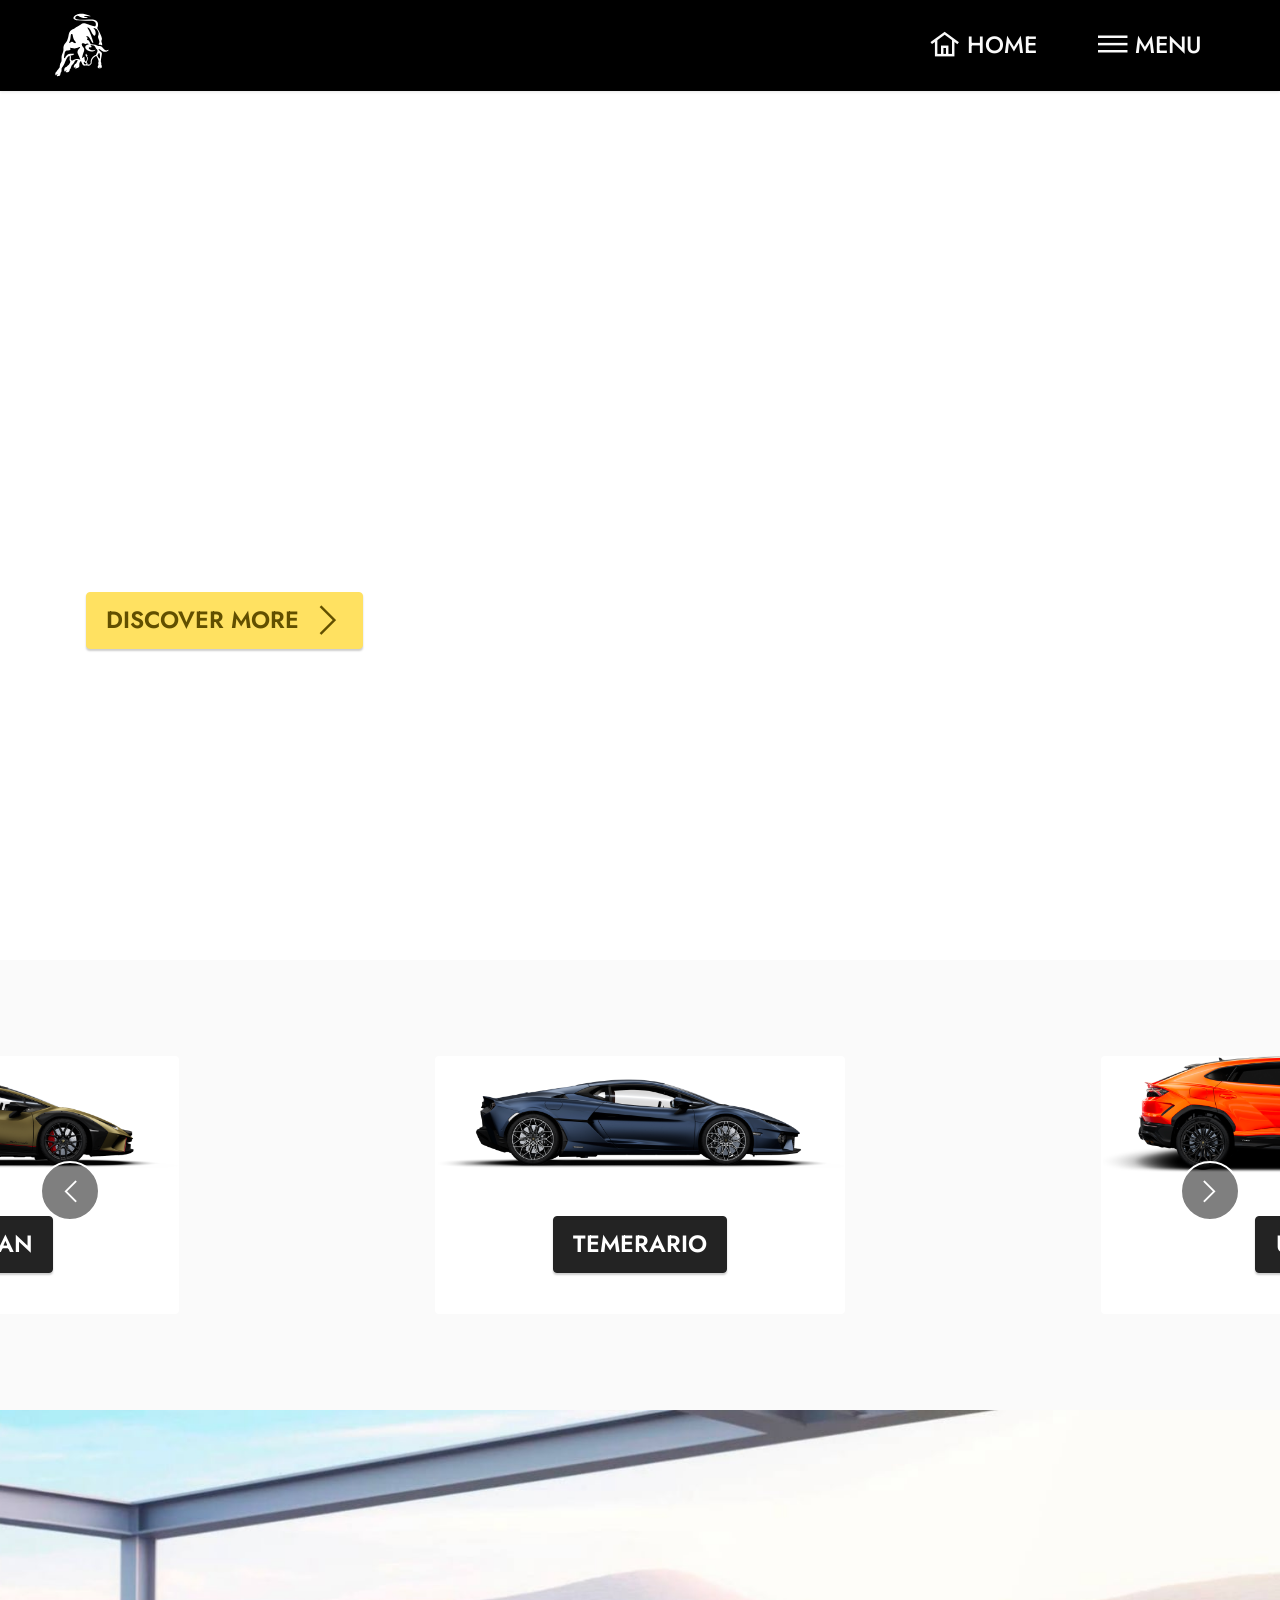
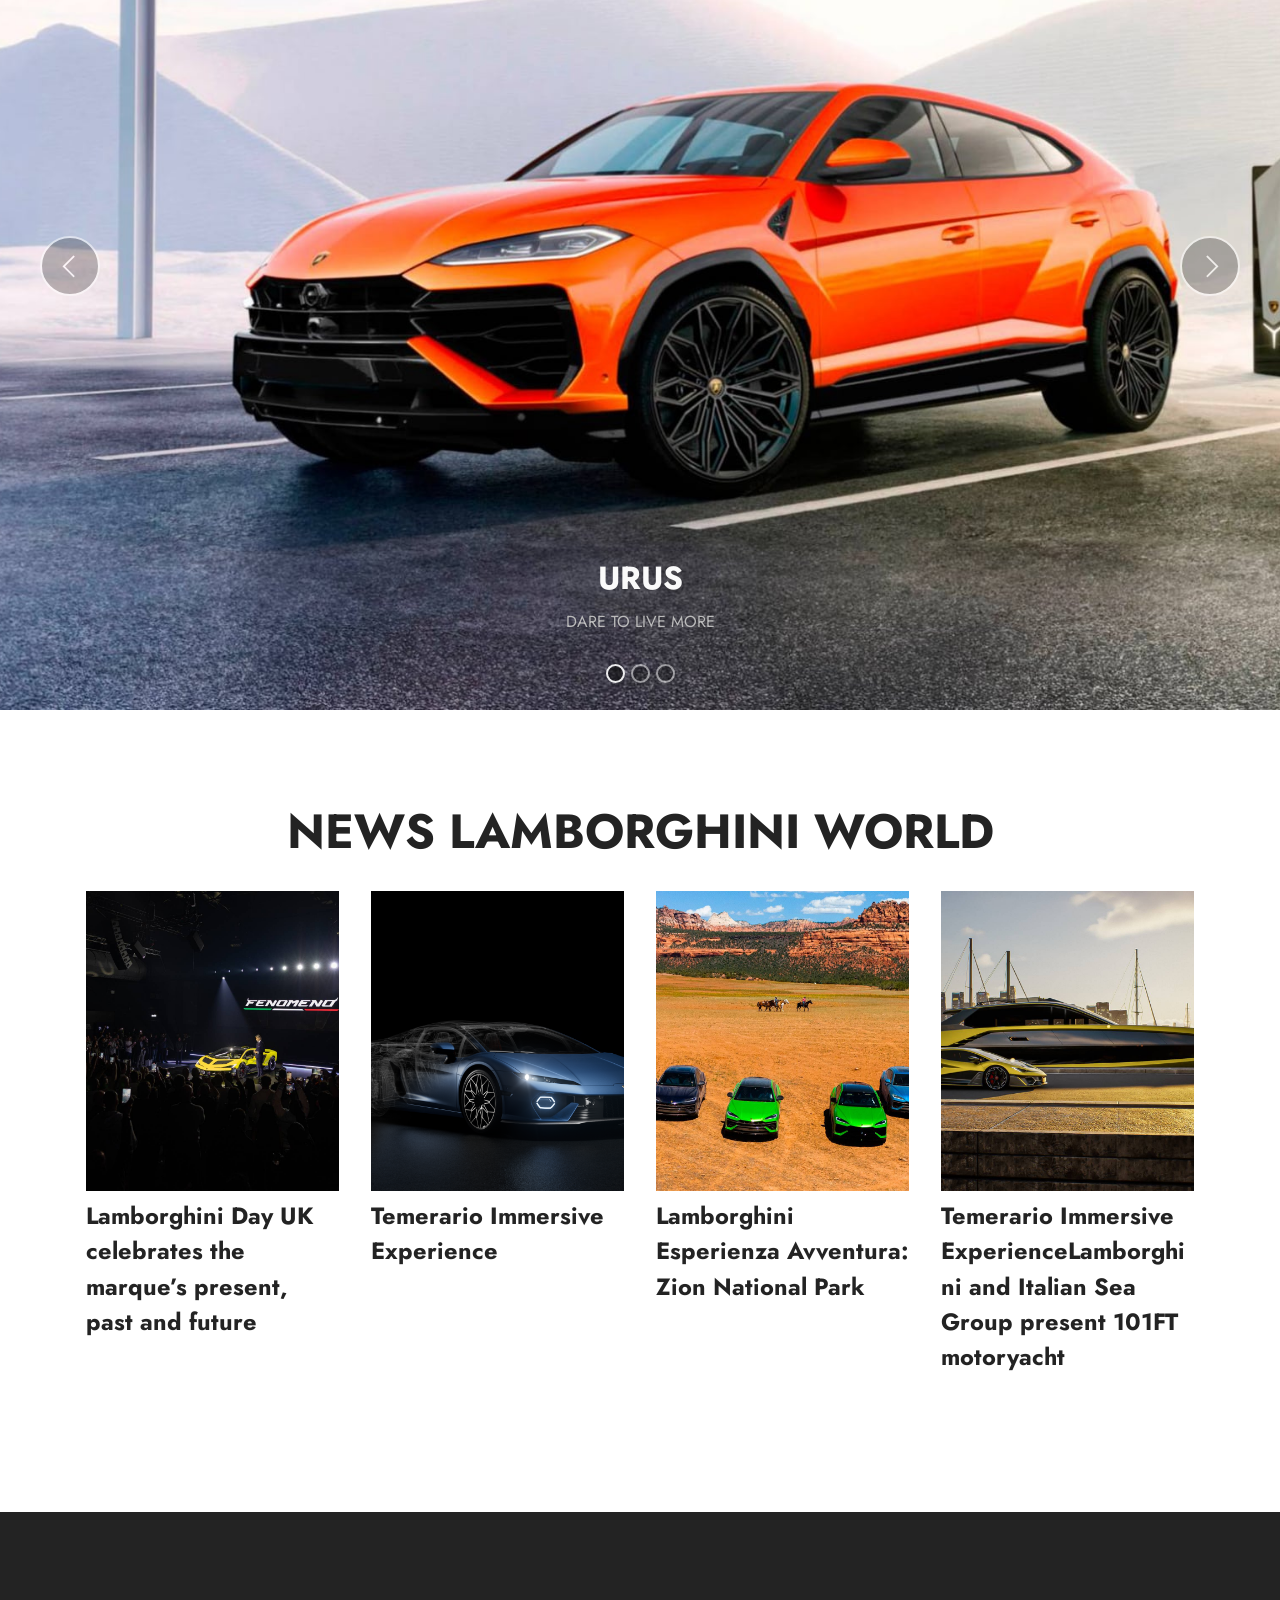
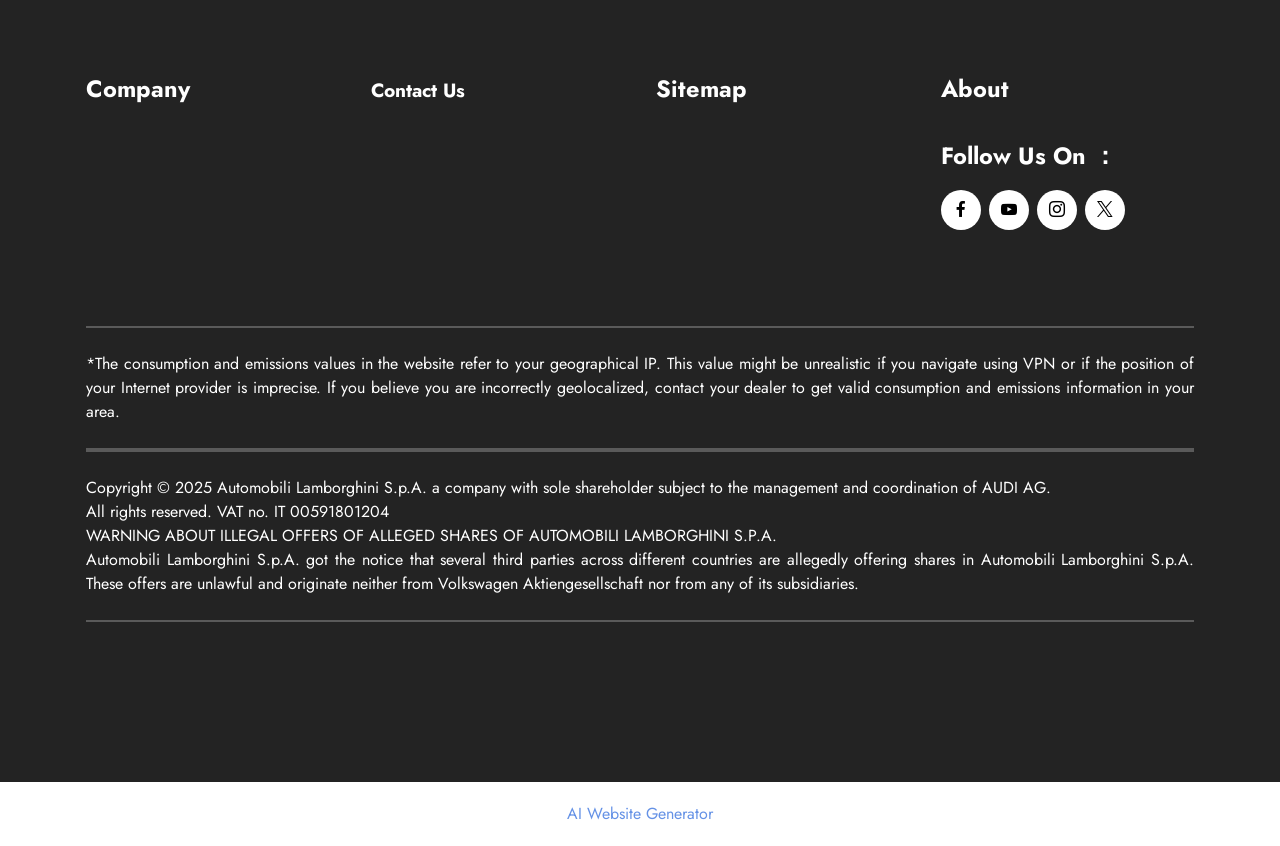
==== index.html @ 99d3e88a "create github pages" ====
<!DOCTYPE html>
<html  >
<head>
  <!-- Site made with Mobirise Website Builder v6.1.4, https://mobirise.com -->
  <meta charset="UTF-8">
  <meta http-equiv="X-UA-Compatible" content="IE=edge">
  <meta name="generator" content="Mobirise v6.1.4, mobirise.com">
  <meta name="viewport" content="width=device-width, initial-scale=1, minimum-scale=1">
  <link rel="shortcut icon" href="assets/images/e4b88be8bdbd-128x128.png" type="image/x-icon">
  <meta name="description" content="hhh">
  
  
  <title>Lamborghini |</title>
  <link rel="stylesheet" href="assets/web/assets/mobirise-icons2/mobirise2.css">
  <link rel="stylesheet" href="assets/bootstrap/css/bootstrap.min.css">
  <link rel="stylesheet" href="assets/dropdown/css/style.css">
  <link rel="stylesheet" href="assets/socicon/css/styles.css">
  <link rel="stylesheet" href="assets/theme/css/style.css">
  <link rel="preload" href="https://fonts.googleapis.com/css?family=Jost:100,200,300,400,500,600,700,800,900,100i,200i,300i,400i,500i,600i,700i,800i,900i&display=swap" as="style" onload="this.onload=null;this.rel='stylesheet'">
  <noscript><link rel="stylesheet" href="https://fonts.googleapis.com/css?family=Jost:100,200,300,400,500,600,700,800,900,100i,200i,300i,400i,500i,600i,700i,800i,900i&display=swap"></noscript>
  <link rel="preload" as="style" href="assets/mobirise/css/mbr-additional.css?v=9uV6s8"><link rel="stylesheet" href="assets/mobirise/css/mbr-additional.css?v=9uV6s8" type="text/css">

  
  
  
</head>
<body>
  
  <section data-bs-version="5.1" class="menu menu3 cid-uYOpqU1B2g" once="menu" id="menu3-2">
    
    <nav class="navbar navbar-dropdown navbar-fixed-top navbar-expand-lg">
        <div class="container-fluid">
            <div class="navbar-brand">
                <span class="navbar-logo">
                    <a href="https://mobiri.se">
                        <img src="assets/images/logo-header-1.svg" alt="Mobirise Website Builder" style="height: 4.4rem;">
                    </a>
                </span>
                
            </div>
            <button class="navbar-toggler" type="button" data-toggle="collapse" data-bs-toggle="collapse" data-target="#navbarSupportedContent" data-bs-target="#navbarSupportedContent" aria-controls="navbarNavAltMarkup" aria-expanded="false" aria-label="Toggle navigation">
                <div class="hamburger">
                    <span></span>
                    <span></span>
                    <span></span>
                    <span></span>
                </div>
            </button>
            <div class="collapse navbar-collapse" id="navbarSupportedContent">
                <ul class="navbar-nav nav-dropdown nav-right" data-app-modern-menu="true"><li class="nav-item"><a class="nav-link link text-white display-4" href="https://mobiri.se"></a></li>
                    <li class="nav-item"><a class="nav-link link text-white text-primary display-4" href="index.html"><span class="mobi-mbri mobi-mbri-home mbr-iconfont mbr-iconfont-btn"></span>HOME</a></li><li class="nav-item"><a class="nav-link link text-white text-primary display-4" href="menu.html"><span class="mobi-mbri mobi-mbri-menu mbr-iconfont mbr-iconfont-btn"></span>MENU</a>
                    </li></ul>
                
                
            </div>
        </div>
    </nav>
</section>

<section data-bs-version="5.1" class="header1 cid-uYOtN1a3mw mbr-fullscreen" data-bg-video="https://youtu.be/qWTy165_h6Q?si=bBkEsJtVq54Mc9fd" id="header1-6">

    

    <div class="mbr-fallback-image disabled"></div>
    <div class="mbr-overlay" style="opacity: 0; background-color: rgb(250, 250, 250);"></div>

    <div class="container">
        <div class="row">
            <div class="col-12 col-lg-7">
                <h1 class="mbr-section-title mbr-fonts-style mb-3 display-5"><strong>TEMERARIO</strong></h1>
                
                <p class="mbr-text mbr-fonts-style display-1"><strong>FROM THE ALPS
<br>TO THE SEA</strong></p>
                <div class="mbr-section-btn mt-3"><a class="btn btn-warning display-4" href="news.html"><span class="mobi-mbri mobi-mbri-arrow-next mbr-iconfont mbr-iconfont-btn"></span>DISCOVER MORE&nbsp;</a></div>
            </div>
        </div>
    </div>
</section>

<section data-bs-version="5.1" class="slider3 mbr-embla cid-uYPaanGBJd" id="slider3-c">
    

    
    
    <div class="position-relative text-center">
        
        <div class="embla" data-skip-snaps="true" data-align="center" data-contain-scroll="trimSnaps" data-loop="true" data-auto-play-interval="5" data-draggable="true">
            <div class="embla__viewport container-fluid">
                <div class="embla__container">
                    <div class="embla__slide slider-image item" style="margin-left: 8rem; margin-right: 8rem;">
                        <div class="card-wrap">
                            <div class="item-wrapper position-relative">
                                <div class="image-wrap">
                                    <img src="assets/images/familychooser-temerario.webp" alt="Mobirise Website Builder" data-slide-to="0" data-bs-slide-to="0">
                                </div>
                            </div>
                            <div class="content-wrap">
                                
                                
                                
                                
                                <div class="mbr-section-btn card-btn align-center"><a class="btn btn-black display-4" href="page4.html">TEMERARIO</a></div>
                            </div>
                        </div>
                    </div>
                    
                    <div class="embla__slide slider-image item" style="margin-left: 8rem; margin-right: 8rem;">
                        <div class="card-wrap">
                            <div class="item-wrapper position-relative">
                                <div class="image-wrap">
                                    <img src="assets/images/models-urus-se.webp" alt="Mobirise Website Builder" data-slide-to="1" data-bs-slide-to="1">
                                </div>
                            </div>
                            <div class="content-wrap">
                                
                                
                                
                                
                                <div class="mbr-section-btn card-btn align-center"><a class="btn btn-black display-4" href="page3.html">URUS</a></div>
                            </div>
                        </div>
                    </div>
                    <div class="embla__slide slider-image item" style="margin-left: 8rem; margin-right: 8rem;">
                        <div class="card-wrap">
                            <div class="item-wrapper position-relative">
                                <div class="image-wrap">
                                    <img src="assets/images/familychooser-revuelto.webp" alt="Mobirise Website Builder" data-slide-to="2" data-bs-slide-to="2">
                                </div>
                            </div>
                            <div class="content-wrap">
                                
                                
                                
                                
                                <div class="mbr-section-btn card-btn align-center"><a class="btn btn-black display-4" href="page5.html">REVUELTO</a></div>
                            </div>
                        </div>
                    </div><div class="embla__slide slider-image item" style="margin-left: 8rem; margin-right: 8rem;">
                        <div class="card-wrap">
                            <div class="item-wrapper position-relative">
                                <div class="image-wrap">
                                    <img src="assets/images/familychooser-huracan-sterrato.webp" alt="Mobirise Website Builder" data-slide-to="3" data-bs-slide-to="3">
                                </div>
                            </div>
                            <div class="content-wrap">
                                
                                
                                
                                
                                <div class="mbr-section-btn card-btn align-center"><a class="btn btn-black display-4" href="page6.html">HURACAN</a></div>
                            </div>
                        </div>
                    </div>
                </div>
            </div>
            <button class="embla__button embla__button--prev">
                <span class="mobi-mbri mobi-mbri-arrow-prev mbr-iconfont" aria-hidden="true"></span>
                <span class="sr-only visually-hidden visually-hidden">Previous</span>
            </button>
            <button class="embla__button embla__button--next">
                <span class="mobi-mbri mobi-mbri-arrow-next mbr-iconfont" aria-hidden="true"></span>
                <span class="sr-only visually-hidden visually-hidden">Next</span>
            </button>
        </div>
    </div>
</section>

<section data-bs-version="5.1" class="slider1 cid-uYPjOqt52y mbr-fullscreen" id="slider1-l">
    
    <div class="carousel slide carousel-fade" id="uZ0cakk70W" data-ride="carousel" data-bs-ride="carousel" data-interval="5000" data-bs-interval="5000">
        <ol class="carousel-indicators">
            <li data-slide-to="0" data-bs-slide-to="0" class="active" data-target="#uZ0cakk70W" data-bs-target="#uZ0cakk70W"></li>
            <li data-slide-to="1" data-bs-slide-to="1" data-target="#uZ0cakk70W" data-bs-target="#uZ0cakk70W"></li><li data-slide-to="2" data-bs-slide-to="2" data-target="#uZ0cakk70W" data-bs-target="#uZ0cakk70W"></li>
            
        </ol>
        <div class="carousel-inner">
            <div class="carousel-item slider-image item active">
                <div class="item-wrapper">
                    <img class="d-block w-100" src="assets/images/hero-1900x1069.jpg" alt="Mobirise Website Builder" data-slide-to="0" data-bs-slide-to="0">
                    
                    <div class="carousel-caption">
                        <h5 class="mbr-section-subtitle mbr-fonts-style display-5"><a href="page3.html" class="text-white"><strong>URUS</strong></a></h5>
                        <p class="mbr-section-text mbr-fonts-style display-7">DARE TO LIVE MORE</p>
                    </div>
                </div>
            </div>
            <div class="carousel-item slider-image item">
                <div class="item-wrapper">
                    <img class="d-block w-100" src="assets/images/639366.webp" alt="Mobirise Website Builder" data-slide-to="1" data-bs-slide-to="1">
                    
                    <div class="carousel-caption">
                        <h5 class="mbr-section-subtitle mbr-fonts-style display-5"><a href="page5.html" class="text-white"><strong>REVUELTO</strong></a><strong><br></strong></h5>
                        <p class="mbr-section-text mbr-fonts-style display-7">FROM NOW ON<br></p>
                    </div>
                </div>
            </div><div class="carousel-item slider-image item">
                <div class="item-wrapper">
                    <img class="d-block w-100" src="assets/images/1-lamborghini-temerario-review-2025-1236x695.jpg" alt="Mobirise Website Builder" data-slide-to="2" data-bs-slide-to="2">
                    
                    <div class="carousel-caption">
                        <h5 class="mbr-section-subtitle mbr-fonts-style display-5"><a href="page4.html" class="text-white"><strong>TEMERARIO</strong></a></h5>
                        <p class="mbr-section-text mbr-fonts-style display-7">YOU CAN'T HIDE WHO ARE YOU<br></p>
                    </div>
                </div>
            </div>
            
        </div>
        <a class="carousel-control carousel-control-prev" role="button" data-slide="prev" data-bs-slide="prev" href="#uZ0cakk70W">
            <span class="mobi-mbri mobi-mbri-arrow-prev" aria-hidden="true"></span>
            <span class="sr-only visually-hidden">Previous</span>
        </a>
        <a class="carousel-control carousel-control-next" role="button" data-slide="next" data-bs-slide="next" href="#uZ0cakk70W">
            <span class="mobi-mbri mobi-mbri-arrow-next" aria-hidden="true"></span>
            <span class="sr-only visually-hidden">Next</span>
        </a>
    </div>
</section>

<section data-bs-version="5.1" class="gallery5 mbr-gallery cid-uYPjzjU4Yc" id="gallery5-k">
    

    
    

    <div class="container">
        <div class="mbr-section-head">
            <h3 class="mbr-section-title mbr-fonts-style align-center m-0 display-2"><strong>NEWS LAMBORGHINI WORLD</strong></h3>
            
        </div>
        <div class="row mbr-gallery mt-4">
            <div class="col-12 col-md-6 col-lg-3 item gallery-image active">
                <div class="item-wrapper" data-toggle="modal" data-bs-toggle="modal" data-target="#uZ0cakxMVD-modal" data-bs-target="#uZ0cakxMVD-modal">
                    <img class="w-100" src="assets/images/cover.webp" alt="Mobirise Website Builder" data-slide-to="0" data-bs-slide-to="0" data-target="#lb-uZ0cakxMVD" data-bs-target="#lb-uZ0cakxMVD">
                    <div class="icon-wrapper">
                        <span class="mobi-mbri mobi-mbri-search mbr-iconfont mbr-iconfont-btn"></span>
                    </div>
                </div>
                <h6 class="mbr-item-subtitle mbr-fonts-style align-center mb-2 mt-2 display-4"><strong>Lamborghini Day UK celebrates the marque’s present, past and future</strong></h6>
            </div><div class="col-12 col-md-6 col-lg-3 item gallery-image">
                <div class="item-wrapper" data-toggle="modal" data-bs-toggle="modal" data-target="#uZ0cakxMVD-modal" data-bs-target="#uZ0cakxMVD-modal">
                    <img class="w-100" src="assets/images/c80a5e3081a9e65598014d1cda09ed0a7d1cff60.webp" alt="Mobirise Website Builder" data-slide-to="1" data-bs-slide-to="1" data-target="#lb-uZ0cakxMVD" data-bs-target="#lb-uZ0cakxMVD">
                    <div class="icon-wrapper">
                        <span class="mobi-mbri mobi-mbri-search mbr-iconfont mbr-iconfont-btn"></span>
                    </div>
                </div>
                <h6 class="mbr-item-subtitle mbr-fonts-style align-center mb-2 mt-2 display-4"><strong>Temerario Immersive Experience</strong></h6>
            </div><div class="col-12 col-md-6 col-lg-3 item gallery-image">
                <div class="item-wrapper" data-toggle="modal" data-bs-toggle="modal" data-target="#uZ0cakxMVD-modal" data-bs-target="#uZ0cakxMVD-modal">
                    <img class="w-100" src="assets/images/coversito.webp" alt="Mobirise Website Builder" data-slide-to="2" data-bs-slide-to="2" data-target="#lb-uZ0cakxMVD" data-bs-target="#lb-uZ0cakxMVD">
                    <div class="icon-wrapper">
                        <span class="mobi-mbri mobi-mbri-search mbr-iconfont mbr-iconfont-btn"></span>
                    </div>
                </div>
                <h6 class="mbr-item-subtitle mbr-fonts-style align-center mb-2 mt-2 display-4"><strong>Lamborghini Esperienza Avventura: Zion National Park</strong></h6>
            </div><div class="col-12 col-md-6 col-lg-3 item gallery-image">
                <div class="item-wrapper" data-toggle="modal" data-bs-toggle="modal" data-target="#uZ0cakxMVD-modal" data-bs-target="#uZ0cakxMVD-modal">
                    <img class="w-100" src="assets/images/cover-2.webp" alt="Mobirise Website Builder" data-slide-to="3" data-bs-slide-to="3" data-target="#lb-uZ0cakxMVD" data-bs-target="#lb-uZ0cakxMVD">
                    <div class="icon-wrapper">
                        <span class="mobi-mbri mobi-mbri-search mbr-iconfont mbr-iconfont-btn"></span>
                    </div>
                </div>
                <h6 class="mbr-item-subtitle mbr-fonts-style align-center mb-2 mt-2 display-4"><strong>Temerario Immersive ExperienceLamborghini and Italian Sea Group present 101FT motoryacht</strong></h6>
            </div>
            
            
            
        </div>

        <div class="modal mbr-slider" tabindex="-1" role="dialog" aria-hidden="true" id="uZ0cakxMVD-modal">
            <div class="modal-dialog" role="document">
                <div class="modal-content">
                    <div class="modal-body">
                        <div class="carousel slide carousel-fade" id="lb-uZ0cakxMVD" data-ride="carousel" data-bs-ride="carousel" data-interval="5000" data-bs-interval="5000">
                            <div class="carousel-inner">
                                <div class="carousel-item active">
                                    <img class="d-block w-100" src="assets/images/cover.webp" alt="Mobirise Website Builder">
                                </div><div class="carousel-item">
                                    <img class="d-block w-100" src="assets/images/c80a5e3081a9e65598014d1cda09ed0a7d1cff60.webp" alt="Mobirise Website Builder">
                                </div><div class="carousel-item">
                                    <img class="d-block w-100" src="assets/images/coversito.webp" alt="Mobirise Website Builder">
                                </div><div class="carousel-item">
                                    <img class="d-block w-100" src="assets/images/cover-2.webp" alt="Mobirise Website Builder">
                                </div>
                                
                                
                                
                            </div>
                            <ol class="carousel-indicators">
                                <li data-slide-to="0" data-bs-slide-to="0" class="active" data-target="#lb-uZ0cakxMVD" data-bs-target="#lb-uZ0cakxMVD"></li>
                                <li data-slide-to="1" data-bs-slide-to="1" data-target="#lb-uZ0cakxMVD" data-bs-target="#lb-uZ0cakxMVD"></li>
                                <li data-slide-to="2" data-bs-slide-to="2" data-target="#lb-uZ0cakxMVD" data-bs-target="#lb-uZ0cakxMVD"></li>
                                <li data-slide-to="3" data-bs-slide-to="3" data-target="#lb-uZ0cakxMVD" data-bs-target="#lb-uZ0cakxMVD"></li>
                            </ol>
                            <a role="button" href="" class="close" data-dismiss="modal" data-bs-dismiss="modal" aria-label="Close">
                            </a>
                            <a class="carousel-control-prev carousel-control" role="button" data-slide="prev" data-bs-slide="prev" href="#lb-uZ0cakxMVD">
                                <span class="mobi-mbri mobi-mbri-arrow-prev" aria-hidden="true"></span>
                                <span class="sr-only visually-hidden">Previous</span>
                            </a>
                            <a class="carousel-control-next carousel-control" role="button" data-slide="next" data-bs-slide="next" href="#lb-uZ0cakxMVD">
                                <span class="mobi-mbri mobi-mbri-arrow-next" aria-hidden="true"></span>
                                <span class="sr-only visually-hidden">Next</span>
                            </a>
                        </div>
                    </div>
                </div>
            </div>
        </div>
    </div>
</section>

<section data-bs-version="5.1" class="footer1 cid-uYPiysfBQu" once="footers" id="footer1-g">

    

    
    
    <div class="container">
        <div class="row mbr-white">
            <div class="col-12 col-md-6 col-lg-3">
                <h5 class="mbr-section-subtitle mbr-fonts-style mb-2 display-4">
                    <strong>Company</strong>
                </h5>
                <ul class="list mbr-fonts-style display-7"></ul>
            </div>
            <div class="col-12 col-md-6 col-lg-3">
                <h5 class="mbr-section-subtitle mbr-fonts-style mb-2 display-4">
                    <strong>
</strong>
                <div><span style="font-size: 1.2rem;"><strong>Contact Us</strong></span><br></div></h5>
                <ul class="list mbr-fonts-style display-7"></ul>
            </div>
            <div class="col-12 col-md-6 col-lg-3">
                <h5 class="mbr-section-subtitle mbr-fonts-style mb-2 display-4"><strong>Sitemap</strong></h5>
                <ul class="list mbr-fonts-style display-7"></ul>
            </div>
            <div class="col-12 col-md-6 col-lg-3">
                <h5 class="mbr-section-subtitle mbr-fonts-style mb-2 display-4">
                    <strong>About</strong>
                </h5>
                <p class="mbr-text mbr-fonts-style mb-4 display-7"></p>
                <h5 class="mbr-section-subtitle mbr-fonts-style mb-3 display-4"><strong>Follow Us On ：</strong></h5>
                <div class="social-row display-7">
                    <div class="soc-item">
                        <a href="https://twitter.com/mobirise" target="_blank">
                            <span class="mbr-iconfont socicon socicon-facebook"></span>
                        </a>
                    </div>
                    <div class="soc-item">
                        <a href="https://twitter.com/mobirise" target="_blank">
                            <span class="mbr-iconfont socicon-youtube socicon"></span>
                        </a>
                    </div>
                    <div class="soc-item">
                        <a href="https://twitter.com/mobirise" target="_blank">
                            <span class="mbr-iconfont socicon socicon-instagram"></span>
                        </a>
                    </div>
                    <div class="soc-item">
                        <a href="https://twitter.com/mobirise" target="_blank">
                            <span class="mbr-iconfont socicon-twitter socicon"></span>
                        </a>
                    </div>
                </div>
            </div>
            
        </div>
    </div>
</section>

<section data-bs-version="5.1" class="content6 cid-uYPiCl31Jp" id="content6-h">
    
    <div class="container">
        <div class="row justify-content-center">
            <div class="col-md-12 col-lg-12">
                <hr class="line">
                <p class="mbr-text align-center mbr-fonts-style my-4 display-7">*The consumption and emissions values in the website refer to your geographical IP. This value might be unrealistic if you navigate using VPN or if the position of your Internet provider is imprecise. If you believe you are incorrectly geolocalized, contact your dealer to get valid consumption and emissions information in your area.<br></p>
                <hr class="line">
            </div>
        </div>
    </div>
</section>

<section data-bs-version="5.1" class="content6 cid-uYPiCycziT" id="content6-i">
    
    <div class="container">
        <div class="row justify-content-center">
            <div class="col-md-12 col-lg-12">
                <hr class="line">
                <p class="mbr-text align-center mbr-fonts-style my-4 display-7">Copyright © 2025 Automobili Lamborghini S.p.A. a company with sole shareholder subject to the management and coordination of AUDI AG.<br>All rights reserved. VAT no. IT 00591801204<br>WARNING ABOUT ILLEGAL OFFERS OF ALLEGED SHARES OF AUTOMOBILI LAMBORGHINI S.P.A.<br>Automobili Lamborghini S.p.A. got the notice that several third parties across different countries are allegedly offering shares in Automobili Lamborghini S.p.A. These offers are unlawful and originate neither from Volkswagen Aktiengesellschaft nor from any of its subsidiaries.</p>
                <hr class="line">
            </div>
        </div>
    </div>
</section><section class="display-7" style="padding: 0;align-items: center;justify-content: center;flex-wrap: wrap;    align-content: center;display: flex;position: relative;height: 4rem;"><a href="https://mobiri.se/" style="flex: 1 1;height: 4rem;position: absolute;width: 100%;z-index: 1;"><img alt="" style="height: 4rem;" src="[data-uri]"></a><p style="margin: 0;text-align: center;" class="display-7">&#8204;</p><a style="z-index:1" href="https://mobirise.com/builder/ai-website-generator.html">AI Website Generator</a></section><script src="assets/bootstrap/js/bootstrap.bundle.min.js"></script>  <script src="assets/smoothscroll/smooth-scroll.js"></script>  <script src="assets/ytplayer/index.js"></script>  <script src="assets/dropdown/js/navbar-dropdown.js"></script>  <script src="assets/vimeoplayer/player.js"></script>  <script src="assets/embla/embla.min.js"></script>  <script src="assets/embla/script.js"></script>  <script src="assets/theme/js/script.js"></script>  
  
  
</body>
</html>
---- assets/web/assets/mobirise-icons2/mobirise2.css ----
@font-face {
  font-family: 'Moririse2';
  font-display: swap;
  src:  url('mobirise2.eot?f2bix4');
  src:  url('mobirise2.eot?f2bix4#iefix') format('embedded-opentype'),
    url('mobirise2.ttf?f2bix4') format('truetype'),
    url('mobirise2.woff?f2bix4') format('woff'),
    url('mobirise2.svg?f2bix4#mobirise2') format('svg');
  font-weight: normal;
  font-style: normal;
}

[class^="mobi-"], [class*=" mobi-"] {
  /* use !important to prevent issues with browser extensions that change fonts */
  font-family: 'Moririse2' !important;
  speak: none;
  font-style: normal;
  font-weight: normal;
  font-variant: normal;
  text-transform: none;
  line-height: 1;

  /* Better Font Rendering =========== */
  -webkit-font-smoothing: antialiased;
  -moz-osx-font-smoothing: grayscale;
}

.mobi-mbri-add-submenu:before {
  content: "\e900";
}
.mobi-mbri-alert:before {
  content: "\e901";
}
.mobi-mbri-align-center:before {
  content: "\e902";
}
.mobi-mbri-align-justify:before {
  content: "\e903";
}
.mobi-mbri-align-left:before {
  content: "\e904";
}
.mobi-mbri-align-right:before {
  content: "\e905";
}
.mobi-mbri-android:before {
  content: "\e906";
}
.mobi-mbri-apple:before {
  content: "\e907";
}
.mobi-mbri-arrow-down:before {
  content: "\e908";
}
.mobi-mbri-arrow-next:before {
  content: "\e909";
}
.mobi-mbri-arrow-prev:before {
  content: "\e90a";
}
.mobi-mbri-arrow-up:before {
  content: "\e90b";
}
.mobi-mbri-bold:before {
  content: "\e90c";
}
.mobi-mbri-bookmark:before {
  content: "\e90d";
}
.mobi-mbri-bootstrap:before {
  content: "\e90e";
}
.mobi-mbri-briefcase:before {
  content: "\e90f";
}
.mobi-mbri-browse:before {
  content: "\e910";
}
.mobi-mbri-bulleted-list:before {
  content: "\e911";
}
.mobi-mbri-calendar:before {
  content: "\e912";
}
.mobi-mbri-camera:before {
  content: "\e913";
}
.mobi-mbri-cart-add:before {
  content: "\e914";
}
.mobi-mbri-cart-full:before {
  content: "\e915";
}
.mobi-mbri-cash:before {
  content: "\e916";
}
.mobi-mbri-change-style:before {
  content: "\e917";
}
.mobi-mbri-chat:before {
  content: "\e918";
}
.mobi-mbri-clock:before {
  content: "\e919";
}
.mobi-mbri-close:before {
  content: "\e91a";
}
.mobi-mbri-cloud:before {
  content: "\e91b";
}
.mobi-mbri-code:before {
  content: "\e91c";
}
.mobi-mbri-contact-form:before {
  content: "\e91d";
}
.mobi-mbri-credit-card:before {
  content: "\e91e";
}
.mobi-mbri-cursor-click:before {
  content: "\e91f";
}
.mobi-mbri-cust-feedback:before {
  content: "\e920";
}
.mobi-mbri-database:before {
  content: "\e921";
}
.mobi-mbri-delivery:before {
  content: "\e922";
}
.mobi-mbri-desktop:before {
  content: "\e923";
}
.mobi-mbri-devices:before {
  content: "\e924";
}
.mobi-mbri-down:before {
  content: "\e925";
}
.mobi-mbri-download-2:before {
  content: "\e926";
}
.mobi-mbri-download:before {
  content: "\e927";
}
.mobi-mbri-drag-n-drop-2:before {
  content: "\e928";
}
.mobi-mbri-drag-n-drop:before {
  content: "\e929";
}
.mobi-mbri-edit-2:before {
  content: "\e92a";
}
.mobi-mbri-edit:before {
  content: "\e92b";
}
.mobi-mbri-error:before {
  content: "\e92c";
}
.mobi-mbri-extension:before {
  content: "\e92d";
}
.mobi-mbri-features:before {
  content: "\e92e";
}
.mobi-mbri-file:before {
  content: "\e92f";
}
.mobi-mbri-flag:before {
  content: "\e930";
}
.mobi-mbri-folder:before {
  content: "\e931";
}
.mobi-mbri-gift:before {
  content: "\e932";
}
.mobi-mbri-github:before {
  content: "\e933";
}
.mobi-mbri-globe-2:before {
  content: "\e934";
}
.mobi-mbri-globe:before {
  content: "\e935";
}
.mobi-mbri-growing-chart:before {
  content: "\e936";
}
.mobi-mbri-hearth:before {
  content: "\e937";
}
.mobi-mbri-help:before {
  content: "\e938";
}
.mobi-mbri-home:before {
  content: "\e939";
}
.mobi-mbri-hot-cup:before {
  content: "\e93a";
}
.mobi-mbri-idea:before {
  content: "\e93b";
}
.mobi-mbri-image-gallery:before {
  content: "\e93c";
}
.mobi-mbri-image-slider:before {
  content: "\e93d";
}
.mobi-mbri-info:before {
  content: "\e93e";
}
.mobi-mbri-italic:before {
  content: "\e93f";
}
.mobi-mbri-key:before {
  content: "\e940";
}
.mobi-mbri-laptop:before {
  content: "\e941";
}
.mobi-mbri-layers:before {
  content: "\e942";
}
.mobi-mbri-left-right:before {
  content: "\e943";
}
.mobi-mbri-left:before {
  content: "\e944";
}
.mobi-mbri-letter:before {
  content: "\e945";
}
.mobi-mbri-like:before {
  content: "\e946";
}
.mobi-mbri-link:before {
  content: "\e947";
}
.mobi-mbri-lock:before {
  content: "\e948";
}
.mobi-mbri-login:before {
  content: "\e949";
}
.mobi-mbri-logout:before {
  content: "\e94a";
}
.mobi-mbri-magic-stick:before {
  content: "\e94b";
}
.mobi-mbri-map-pin:before {
  content: "\e94c";
}
.mobi-mbri-menu:before {
  content: "\e94d";
}
.mobi-mbri-mobile-2:before {
  content: "\e94e";
}
.mobi-mbri-mobile-horizontal:before {
  content: "\e94f";
}
.mobi-mbri-mobile:before {
  content: "\e950";
}
.mobi-mbri-mobirise:before {
  content: "\e951";
}
.mobi-mbri-more-horizontal:before {
  content: "\e952";
}
.mobi-mbri-more-vertical:before {
  content: "\e953";
}
.mobi-mbri-music:before {
  content: "\e954";
}
.mobi-mbri-new-file:before {
  content: "\e955";
}
.mobi-mbri-numbered-list:before {
  content: "\e956";
}
.mobi-mbri-opened-folder:before {
  content: "\e957";
}
.mobi-mbri-pages:before {
  content: "\e958";
}
.mobi-mbri-paper-plane:before {
  content: "\e959";
}
.mobi-mbri-paperclip:before {
  content: "\e95a";
}
.mobi-mbri-phone:before {
  content: "\e95b";
}
.mobi-mbri-photo:before {
  content: "\e95c";
}
.mobi-mbri-photos:before {
  content: "\e95d";
}
.mobi-mbri-pin:before {
  content: "\e95e";
}
.mobi-mbri-play:before {
  content: "\e95f";
}
.mobi-mbri-plus:before {
  content: "\e960";
}
.mobi-mbri-preview:before {
  content: "\e961";
}
.mobi-mbri-print:before {
  content: "\e962";
}
.mobi-mbri-protect:before {
  content: "\e963";
}
.mobi-mbri-question:before {
  content: "\e964";
}
.mobi-mbri-quote-left:before {
  content: "\e965";
}
.mobi-mbri-quote-right:before {
  content: "\e966";
}
.mobi-mbri-redo:before {
  content: "\e967";
}
.mobi-mbri-refresh:before {
  content: "\e968";
}
.mobi-mbri-responsive-2:before {
  content: "\e969";
}
.mobi-mbri-responsive:before {
  content: "\e96a";
}
.mobi-mbri-right:before {
  content: "\e96b";
}
.mobi-mbri-rocket:before {
  content: "\e96c";
}
.mobi-mbri-sad-face:before {
  content: "\e96d";
}
.mobi-mbri-sale:before {
  content: "\e96e";
}
.mobi-mbri-save:before {
  content: "\e96f";
}
.mobi-mbri-search:before {
  content: "\e970";
}
.mobi-mbri-setting-2:before {
  content: "\e971";
}
.mobi-mbri-setting-3:before {
  content: "\e972";
}
.mobi-mbri-setting:before {
  content: "\e973";
}
.mobi-mbri-share:before {
  content: "\e974";
}
.mobi-mbri-shopping-bag:before {
  content: "\e975";
}
.mobi-mbri-shopping-basket:before {
  content: "\e976";
}
.mobi-mbri-shopping-cart:before {
  content: "\e977";
}
.mobi-mbri-sites:before {
  content: "\e978";
}
.mobi-mbri-smile-face:before {
  content: "\e979";
}
.mobi-mbri-speed:before {
  content: "\e97a";
}
.mobi-mbri-star:before {
  content: "\e97b";
}
.mobi-mbri-success:before {
  content: "\e97c";
}
.mobi-mbri-sun:before {
  content: "\e97d";
}
.mobi-mbri-sun2:before {
  content: "\e97e";
}
.mobi-mbri-tablet-vertical:before {
  content: "\e97f";
}
.mobi-mbri-tablet:before {
  content: "\e980";
}
.mobi-mbri-target:before {
  content: "\e981";
}
.mobi-mbri-timer:before {
  content: "\e982";
}
.mobi-mbri-to-ftp:before {
  content: "\e983";
}
.mobi-mbri-to-local-drive:before {
  content: "\e984";
}
.mobi-mbri-touch-swipe:before {
  content: "\e985";
}
.mobi-mbri-touch:before {
  content: "\e986";
}
.mobi-mbri-trash:before {
  content: "\e987";
}
.mobi-mbri-underline:before {
  content: "\e988";
}
.mobi-mbri-undo:before {
  content: "\e989";
}
.mobi-mbri-unlink:before {
  content: "\e98a";
}
.mobi-mbri-unlock:before {
  content: "\e98b";
}
.mobi-mbri-up-down:before {
  content: "\e98c";
}
.mobi-mbri-up:before {
  content: "\e98d";
}
.mobi-mbri-update:before {
  content: "\e98e";
}
.mobi-mbri-upload-2:before {
  content: "\e98f";
}
.mobi-mbri-upload:before {
  content: "\e990";
}
.mobi-mbri-user-2:before {
  content: "\e991";
}
.mobi-mbri-user:before {
  content: "\e992";
}
.mobi-mbri-users:before {
  content: "\e993";
}
.mobi-mbri-video-play:before {
  content: "\e994";
}
.mobi-mbri-video:before {
  content: "\e995";
}
.mobi-mbri-watch:before {
  content: "\e996";
}
.mobi-mbri-website-theme-2:before {
  content: "\e997";
}
.mobi-mbri-website-theme:before {
  content: "\e998";
}
.mobi-mbri-wifi:before {
  content: "\e999";
}
.mobi-mbri-windows:before {
  content: "\e99a";
}
.mobi-mbri-zoom-in:before {
  content: "\e99b";
}
.mobi-mbri-zoom-out:before {
  content: "\e99c";
}
---- assets/dropdown/css/style.css ----
.navbar-dropdown {
  left: 0;
  padding: 0;
  position: absolute;
  right: 0;
  top: 0;
  transition: all 0.45s ease;
  z-index: 1030;
  background: #282828; }
  .navbar-dropdown .navbar-logo {
    margin-right: 0.8rem;
    transition: margin 0.3s ease-in-out;
    vertical-align: middle; }
    .navbar-dropdown .navbar-logo img {
      height: 3.125rem;
      transition: all 0.3s ease-in-out; }
    .navbar-dropdown .navbar-logo.mbr-iconfont {
      font-size: 3.125rem;
      line-height: 3.125rem; }
  .navbar-dropdown .navbar-caption {
    font-weight: 700;
    white-space: normal;
    vertical-align: -4px;
    line-height: 3.125rem !important; }
    .navbar-dropdown .navbar-caption, .navbar-dropdown .navbar-caption:hover {
      color: inherit;
      text-decoration: none; }
  .navbar-dropdown .mbr-iconfont + .navbar-caption {
    vertical-align: -1px; }
  .navbar-dropdown.navbar-fixed-top {
    position: fixed; }
  .navbar-dropdown .navbar-brand span {
    vertical-align: -4px; }
  .navbar-dropdown.bg-color.transparent {
    background: none; }
  .navbar-dropdown.navbar-short .navbar-brand {
    padding: 0.625rem 0; }
    .navbar-dropdown.navbar-short .navbar-brand span {
      vertical-align: -1px; }
  .navbar-dropdown.navbar-short .navbar-caption {
    line-height: 2.375rem !important;
    vertical-align: -2px; }
  .navbar-dropdown.navbar-short .navbar-logo {
    margin-right: 0.5rem; }
    .navbar-dropdown.navbar-short .navbar-logo img {
      height: 2.375rem; }
    .navbar-dropdown.navbar-short .navbar-logo.mbr-iconfont {
      font-size: 2.375rem;
      line-height: 2.375rem; }
  .navbar-dropdown.navbar-short .mbr-table-cell {
    height: 3.625rem; }
  .navbar-dropdown .navbar-close {
    left: 0.6875rem;
    position: fixed;
    top: 0.75rem;
    z-index: 1000; }
  .navbar-dropdown .hamburger-icon {
    content: "";
    display: inline-block;
    vertical-align: middle;
    width: 16px;
    -webkit-box-shadow: 0 -6px 0 1px #282828,0 0 0 1px #282828,0 6px 0 1px #282828;
    -moz-box-shadow: 0 -6px 0 1px #282828,0 0 0 1px #282828,0 6px 0 1px #282828;
    box-shadow: 0 -6px 0 1px #282828,0 0 0 1px #282828,0 6px 0 1px #282828; }

.dropdown-menu .dropdown-toggle[data-toggle="dropdown-submenu"]::after {
  border-bottom: 0.35em solid transparent;
  border-left: 0.35em solid;
  border-right: 0;
  border-top: 0.35em solid transparent;
  margin-left: 0.3rem; }

.dropdown-menu .dropdown-item:focus {
  outline: 0; }

.nav-dropdown {
  font-size: 0.75rem;
  font-weight: 500;
  height: auto !important; }
  .nav-dropdown .nav-btn {
    padding-left: 1rem; }
  .nav-dropdown .link {
    margin: .667em 1.667em;
    font-weight: 500;
    padding: 0;
    transition: color .2s ease-in-out; }
    .nav-dropdown .link.dropdown-toggle {
      margin-right: 2.583em; }
      .nav-dropdown .link.dropdown-toggle::after {
        margin-left: .25rem;
        border-top: 0.35em solid;
        border-right: 0.35em solid transparent;
        border-left: 0.35em solid transparent;
        border-bottom: 0; }
      .nav-dropdown .link.dropdown-toggle[aria-expanded="true"] {
        margin: 0;
        padding: 0.667em 3.263em  0.667em 1.667em; }
  .nav-dropdown .link::after,
  .nav-dropdown .dropdown-item::after {
    color: inherit; }
  .nav-dropdown .btn {
    font-size: 0.75rem;
    font-weight: 700;
    letter-spacing: 0;
    margin-bottom: 0;
    padding-left: 1.25rem;
    padding-right: 1.25rem; }
  .nav-dropdown .dropdown-menu {
    border-radius: 0;
    border: 0;
    left: 0;
    margin: 0;
    padding-bottom: 1.25rem;
    padding-top: 1.25rem;
    position: relative; }
  .nav-dropdown .dropdown-submenu {
    margin-left: 0.125rem;
    top: 0; }
  .nav-dropdown .dropdown-item {
    font-weight: 500;
    line-height: 2;
    padding: 0.3846em 4.615em 0.3846em 1.5385em;
    position: relative;
    transition: color .2s ease-in-out, background-color .2s ease-in-out; }
    .nav-dropdown .dropdown-item::after {
      margin-top: -0.3077em;
      position: absolute;
      right: 1.1538em;
      top: 50%; }
    .nav-dropdown .dropdown-item:focus, .nav-dropdown .dropdown-item:hover {
      background: none; }

@media (max-width: 767px) {
  .nav-dropdown.navbar-toggleable-sm {
    bottom: 0;
    display: none;
    left: 0;
    overflow-x: hidden;
    position: fixed;
    top: 0;
    transform: translateX(-100%);
    -ms-transform: translateX(-100%);
    -webkit-transform: translateX(-100%);
    width: 18.75rem;
    z-index: 999; } }
.nav-dropdown.navbar-toggleable-xl {
  bottom: 0;
  display: none;
  left: 0;
  overflow-x: hidden;
  position: fixed;
  top: 0;
  transform: translateX(-100%);
  -ms-transform: translateX(-100%);
  -webkit-transform: translateX(-100%);
  width: 18.75rem;
  z-index: 999; }

.nav-dropdown-sm {
  display: block !important;
  overflow-x: hidden;
  overflow: auto;
  padding-top: 3.875rem; }
  .nav-dropdown-sm::after {
    content: "";
    display: block;
    height: 3rem;
    width: 100%; }
  .nav-dropdown-sm.collapse.in ~ .navbar-close {
    display: block !important; }
  .nav-dropdown-sm.collapsing, .nav-dropdown-sm.collapse.in {
    transform: translateX(0);
    -ms-transform: translateX(0);
    -webkit-transform: translateX(0);
    transition: all 0.25s ease-out;
    -webkit-transition: all 0.25s ease-out;
    background: #282828; }
  .nav-dropdown-sm.collapsing[aria-expanded="false"] {
    transform: translateX(-100%);
    -ms-transform: translateX(-100%);
    -webkit-transform: translateX(-100%); }
  .nav-dropdown-sm .nav-item {
    display: block;
    margin-left: 0 !important;
    padding-left: 0; }
  .nav-dropdown-sm .link,
  .nav-dropdown-sm .dropdown-item {
    border-top: 1px dotted rgba(255, 255, 255, 0.1);
    font-size: 0.8125rem;
    line-height: 1.6;
    margin: 0 !important;
    padding: 0.875rem 2.4rem 0.875rem 1.5625rem !important;
    position: relative;
    white-space: normal; }
    .nav-dropdown-sm .link:focus, .nav-dropdown-sm .link:hover,
    .nav-dropdown-sm .dropdown-item:focus,
    .nav-dropdown-sm .dropdown-item:hover {
      background: rgba(0, 0, 0, 0.2) !important;
      color: #c0a375; }
  .nav-dropdown-sm .nav-btn {
    position: relative;
    padding: 1.5625rem 1.5625rem 0 1.5625rem; }
    .nav-dropdown-sm .nav-btn::before {
      border-top: 1px dotted rgba(255, 255, 255, 0.1);
      content: "";
      left: 0;
      position: absolute;
      top: 0;
      width: 100%; }
    .nav-dropdown-sm .nav-btn + .nav-btn {
      padding-top: 0.625rem; }
      .nav-dropdown-sm .nav-btn + .nav-btn::before {
        display: none; }
  .nav-dropdown-sm .btn {
    padding: 0.625rem 0; }
  .nav-dropdown-sm .dropdown-toggle[data-toggle="dropdown-submenu"]::after {
    margin-left: .25rem;
    border-top: 0.35em solid;
    border-right: 0.35em solid transparent;
    border-left: 0.35em solid transparent;
    border-bottom: 0; }
  .nav-dropdown-sm .dropdown-toggle[data-toggle="dropdown-submenu"][aria-expanded="true"]::after {
    border-top: 0;
    border-right: 0.35em solid transparent;
    border-left: 0.35em solid transparent;
    border-bottom: 0.35em solid; }
  .nav-dropdown-sm .dropdown-menu {
    margin: 0;
    padding: 0;
    position: relative;
    top: 0;
    left: 0;
    width: 100%;
    border: 0;
    float: none;
    border-radius: 0;
    background: none; }
  .nav-dropdown-sm .dropdown-submenu {
    left: 100%;
    margin-left: 0.125rem;
    margin-top: -1.25rem;
    top: 0; }

.navbar-toggleable-sm .nav-dropdown .dropdown-menu {
  position: absolute; }

.navbar-toggleable-sm .nav-dropdown .dropdown-submenu {
  left: 100%;
  margin-left: 0.125rem;
  margin-top: -1.25rem;
  top: 0; }

.navbar-toggleable-sm.opened .nav-dropdown .dropdown-menu {
  position: relative; }

.navbar-toggleable-sm.opened .nav-dropdown .dropdown-submenu {
  left: 0;
  margin-left: 00rem;
  margin-top: 0rem;
  top: 0; }

.is-builder .nav-dropdown.collapsing {
  transition: none !important; }
---- assets/socicon/css/styles.css ----
@charset "UTF-8";

@font-face {
  font-family: 'Socicon';
  src:  url('../fonts/socicon.eot');
  src:  url('../fonts/socicon.eot?#iefix') format('embedded-opentype'),
    url('../fonts/socicon.woff2') format('woff2'),
    url('../fonts/socicon.ttf') format('truetype'),
    url('../fonts/socicon.woff') format('woff'),
    url('../fonts/socicon.svg#socicon') format('svg');
  font-weight: normal;
  font-style: normal;
  font-display: swap;
}

[data-icon]:before {
  font-family: "socicon" !important;
  content: attr(data-icon);
  font-style: normal !important;
  font-weight: normal !important;
  font-variant: normal !important;
  text-transform: none !important;
  speak: none;
  line-height: 1;
  -webkit-font-smoothing: antialiased;
  -moz-osx-font-smoothing: grayscale;
}

[class^="socicon-"], [class*=" socicon-"] {
  /* use !important to prevent issues with browser extensions that change fonts */
  font-family: 'Socicon' !important;
  speak: none;
  font-style: normal;
  font-weight: normal;
  font-variant: normal;
  text-transform: none;
  line-height: 1;

  /* Better Font Rendering =========== */
  -webkit-font-smoothing: antialiased;
  -moz-osx-font-smoothing: grayscale;
}

.socicon-500px:before {
  content: "\e000";
}
.socicon-8tracks:before {
  content: "\e001";
}
.socicon-airbnb:before {
  content: "\e002";
}
.socicon-alliance:before {
  content: "\e003";
}
.socicon-amazon:before {
  content: "\e004";
}
.socicon-amplement:before {
  content: "\e005";
}
.socicon-android:before {
  content: "\e006";
}
.socicon-angellist:before {
  content: "\e007";
}
.socicon-apple:before {
  content: "\e008";
}
.socicon-appnet:before {
  content: "\e009";
}
.socicon-baidu:before {
  content: "\e00a";
}
.socicon-bandcamp:before {
  content: "\e00b";
}
.socicon-battlenet:before {
  content: "\e00c";
}
.socicon-mixer:before {
  content: "\e00d";
}
.socicon-bebee:before {
  content: "\e00e";
}
.socicon-bebo:before {
  content: "\e00f";
}
.socicon-behance:before {
  content: "\e010";
}
.socicon-blizzard:before {
  content: "\e011";
}
.socicon-blogger:before {
  content: "\e012";
}
.socicon-buffer:before {
  content: "\e013";
}
.socicon-chrome:before {
  content: "\e014";
}
.socicon-coderwall:before {
  content: "\e015";
}
.socicon-curse:before {
  content: "\e016";
}
.socicon-dailymotion:before {
  content: "\e017";
}
.socicon-deezer:before {
  content: "\e018";
}
.socicon-delicious:before {
  content: "\e019";
}
.socicon-deviantart:before {
  content: "\e01a";
}
.socicon-diablo:before {
  content: "\e01b";
}
.socicon-digg:before {
  content: "\e01c";
}
.socicon-discord:before {
  content: "\e01d";
}
.socicon-disqus:before {
  content: "\e01e";
}
.socicon-douban:before {
  content: "\e01f";
}
.socicon-draugiem:before {
  content: "\e020";
}
.socicon-dribbble:before {
  content: "\e021";
}
.socicon-drupal:before {
  content: "\e022";
}
.socicon-ebay:before {
  content: "\e023";
}
.socicon-ello:before {
  content: "\e024";
}
.socicon-endomodo:before {
  content: "\e025";
}
.socicon-envato:before {
  content: "\e026";
}
.socicon-etsy:before {
  content: "\e027";
}
.socicon-facebook:before {
  content: "\e028";
}
.socicon-feedburner:before {
  content: "\e029";
}
.socicon-filmweb:before {
  content: "\e02a";
}
.socicon-firefox:before {
  content: "\e02b";
}
.socicon-flattr:before {
  content: "\e02c";
}
.socicon-flickr:before {
  content: "\e02d";
}
.socicon-formulr:before {
  content: "\e02e";
}
.socicon-forrst:before {
  content: "\e02f";
}
.socicon-foursquare:before {
  content: "\e030";
}
.socicon-friendfeed:before {
  content: "\e031";
}
.socicon-github:before {
  content: "\e032";
}
.socicon-goodreads:before {
  content: "\e033";
}
.socicon-google:before {
  content: "\e034";
}
.socicon-googlescholar:before {
  content: "\e035";
}
.socicon-googlegroups:before {
  content: "\e036";
}
.socicon-googlephotos:before {
  content: "\e037";
}
.socicon-googleplus:before {
  content: "\e038";
}
.socicon-grooveshark:before {
  content: "\e039";
}
.socicon-hackerrank:before {
  content: "\e03a";
}
.socicon-hearthstone:before {
  content: "\e03b";
}
.socicon-hellocoton:before {
  content: "\e03c";
}
.socicon-heroes:before {
  content: "\e03d";
}
.socicon-smashcast:before {
  content: "\e03e";
}
.socicon-horde:before {
  content: "\e03f";
}
.socicon-houzz:before {
  content: "\e040";
}
.socicon-icq:before {
  content: "\e041";
}
.socicon-identica:before {
  content: "\e042";
}
.socicon-imdb:before {
  content: "\e043";
}
.socicon-instagram:before {
  content: "\e044";
}
.socicon-issuu:before {
  content: "\e045";
}
.socicon-istock:before {
  content: "\e046";
}
.socicon-itunes:before {
  content: "\e047";
}
.socicon-keybase:before {
  content: "\e048";
}
.socicon-lanyrd:before {
  content: "\e049";
}
.socicon-lastfm:before {
  content: "\e04a";
}
.socicon-line:before {
  content: "\e04b";
}
.socicon-linkedin:before {
  content: "\e04c";
}
.socicon-livejournal:before {
  content: "\e04d";
}
.socicon-lyft:before {
  content: "\e04e";
}
.socicon-macos:before {
  content: "\e04f";
}
.socicon-mail:before {
  content: "\e050";
}
.socicon-medium:before {
  content: "\e051";
}
.socicon-meetup:before {
  content: "\e052";
}
.socicon-mixcloud:before {
  content: "\e053";
}
.socicon-modelmayhem:before {
  content: "\e054";
}
.socicon-mumble:before {
  content: "\e055";
}
.socicon-myspace:before {
  content: "\e056";
}
.socicon-newsvine:before {
  content: "\e057";
}
.socicon-nintendo:before {
  content: "\e058";
}
.socicon-npm:before {
  content: "\e059";
}
.socicon-odnoklassniki:before {
  content: "\e05a";
}
.socicon-openid:before {
  content: "\e05b";
}
.socicon-opera:before {
  content: "\e05c";
}
.socicon-outlook:before {
  content: "\e05d";
}
.socicon-overwatch:before {
  content: "\e05e";
}
.socicon-patreon:before {
  content: "\e05f";
}
.socicon-paypal:before {
  content: "\e060";
}
.socicon-periscope:before {
  content: "\e061";
}
.socicon-persona:before {
  content: "\e062";
}
.socicon-pinterest:before {
  content: "\e063";
}
.socicon-play:before {
  content: "\e064";
}
.socicon-player:before {
  content: "\e065";
}
.socicon-playstation:before {
  content: "\e066";
}
.socicon-pocket:before {
  content: "\e067";
}
.socicon-qq:before {
  content: "\e068";
}
.socicon-quora:before {
  content: "\e069";
}
.socicon-raidcall:before {
  content: "\e06a";
}
.socicon-ravelry:before {
  content: "\e06b";
}
.socicon-reddit:before {
  content: "\e06c";
}
.socicon-renren:before {
  content: "\e06d";
}
.socicon-researchgate:before {
  content: "\e06e";
}
.socicon-residentadvisor:before {
  content: "\e06f";
}
.socicon-reverbnation:before {
  content: "\e070";
}
.socicon-rss:before {
  content: "\e071";
}
.socicon-sharethis:before {
  content: "\e072";
}
.socicon-skype:before {
  content: "\e073";
}
.socicon-slideshare:before {
  content: "\e074";
}
.socicon-smugmug:before {
  content: "\e075";
}
.socicon-snapchat:before {
  content: "\e076";
}
.socicon-songkick:before {
  content: "\e077";
}
.socicon-soundcloud:before {
  content: "\e078";
}
.socicon-spotify:before {
  content: "\e079";
}
.socicon-stackexchange:before {
  content: "\e07a";
}
.socicon-stackoverflow:before {
  content: "\e07b";
}
.socicon-starcraft:before {
  content: "\e07c";
}
.socicon-stayfriends:before {
  content: "\e07d";
}
.socicon-steam:before {
  content: "\e07e";
}
.socicon-storehouse:before {
  content: "\e07f";
}
.socicon-strava:before {
  content: "\e080";
}
.socicon-streamjar:before {
  content: "\e081";
}
.socicon-stumbleupon:before {
  content: "\e082";
}
.socicon-swarm:before {
  content: "\e083";
}
.socicon-teamspeak:before {
  content: "\e084";
}
.socicon-teamviewer:before {
  content: "\e085";
}
.socicon-technorati:before {
  content: "\e086";
}
.socicon-telegram:before {
  content: "\e087";
}
.socicon-tripadvisor:before {
  content: "\e088";
}
.socicon-tripit:before {
  content: "\e089";
}
.socicon-triplej:before {
  content: "\e08a";
}
.socicon-tumblr:before {
  content: "\e08b";
}
.socicon-twitch:before {
  content: "\e08c";
}
.socicon-twitter:before {
  content: "\e08d";
}
.socicon-uber:before {
  content: "\e08e";
}
.socicon-ventrilo:before {
  content: "\e08f";
}
.socicon-viadeo:before {
  content: "\e090";
}
.socicon-viber:before {
  content: "\e091";
}
.socicon-viewbug:before {
  content: "\e092";
}
.socicon-vimeo:before {
  content: "\e093";
}
.socicon-vine:before {
  content: "\e094";
}
.socicon-vkontakte:before {
  content: "\e095";
}
.socicon-warcraft:before {
  content: "\e096";
}
.socicon-wechat:before {
  content: "\e097";
}
.socicon-weibo:before {
  content: "\e098";
}
.socicon-whatsapp:before {
  content: "\e099";
}
.socicon-wikipedia:before {
  content: "\e09a";
}
.socicon-windows:before {
  content: "\e09b";
}
.socicon-wordpress:before {
  content: "\e09c";
}
.socicon-wykop:before {
  content: "\e09d";
}
.socicon-xbox:before {
  content: "\e09e";
}
.socicon-xing:before {
  content: "\e09f";
}
.socicon-yahoo:before {
  content: "\e0a0";
}
.socicon-yammer:before {
  content: "\e0a1";
}
.socicon-yandex:before {
  content: "\e0a2";
}
.socicon-yelp:before {
  content: "\e0a3";
}
.socicon-younow:before {
  content: "\e0a4";
}
.socicon-youtube:before {
  content: "\e0a5";
}
.socicon-zapier:before {
  content: "\e0a6";
}
.socicon-zerply:before {
  content: "\e0a7";
}
.socicon-zomato:before {
  content: "\e0a8";
}
.socicon-zynga:before {
  content: "\e0a9";
}
.socicon-bluesky:before {
  content: "\e0aa";
}
.socicon-threads:before {
  content: "\e0ab";
}
.socicon-spreadshirt:before {
  content: "\e901";
}
.socicon-gamejolt:before {
  content: "\e902";
}
.socicon-trello:before {
  content: "\e903";
}
.socicon-tunein:before {
  content: "\e904";
}
.socicon-bloglovin:before {
  content: "\e905";
}
.socicon-gamewisp:before {
  content: "\e906";
}
.socicon-messenger:before {
  content: "\e907";
}
.socicon-pandora:before {
  content: "\e908";
}
.socicon-augment:before {
  content: "\e909";
}
.socicon-bitbucket:before {
  content: "\e90a";
}
.socicon-fyuse:before {
  content: "\e90b";
}
.socicon-yt-gaming:before {
  content: "\e90c";
}
.socicon-sketchfab:before {
  content: "\e90d";
}
.socicon-mobcrush:before {
  content: "\e90e";
}
.socicon-microsoft:before {
  content: "\e90f";
}
.socicon-realtor:before {
  content: "\e910";
}
.socicon-tidal:before {
  content: "\e911";
}
.socicon-qobuz:before {
  content: "\e912";
}
.socicon-natgeo:before {
  content: "\e913";
}
.socicon-mastodon:before {
  content: "\e914";
}
.socicon-unsplash:before {
  content: "\e915";
}
.socicon-homeadvisor:before {
  content: "\e916";
}
.socicon-angieslist:before {
  content: "\e917";
}
.socicon-codepen:before {
  content: "\e918";
}
.socicon-slack:before {
  content: "\e919";
}
.socicon-openaigym:before {
  content: "\e91a";
}
.socicon-logmein:before {
  content: "\e91b";
}
.socicon-fiverr:before {
  content: "\e91c";
}
.socicon-gotomeeting:before {
  content: "\e91d";
}
.socicon-aliexpress:before {
  content: "\e91e";
}
.socicon-guru:before {
  content: "\e91f";
}
.socicon-appstore:before {
  content: "\e920";
}
.socicon-homes:before {
  content: "\e921";
}
.socicon-zoom:before {
  content: "\e922";
}
.socicon-alibaba:before {
  content: "\e923";
}
.socicon-craigslist:before {
  content: "\e924";
}
.socicon-wix:before {
  content: "\e925";
}
.socicon-redfin:before {
  content: "\e926";
}
.socicon-googlecalendar:before {
  content: "\e927";
}
.socicon-shopify:before {
  content: "\e928";
}
.socicon-freelancer:before {
  content: "\e929";
}
.socicon-seedrs:before {
  content: "\e92a";
}
.socicon-bing:before {
  content: "\e92b";
}
.socicon-doodle:before {
  content: "\e92c";
}
.socicon-bonanza:before {
  content: "\e92d";
}
.socicon-squarespace:before {
  content: "\e92e";
}
.socicon-toptal:before {
  content: "\e92f";
}
.socicon-gust:before {
  content: "\e930";
}
.socicon-ask:before {
  content: "\e931";
}
.socicon-trulia:before {
  content: "\e932";
}
.socicon-loomly:before {
  content: "\e933";
}
.socicon-ghost:before {
  content: "\e934";
}
.socicon-upwork:before {
  content: "\e935";
}
.socicon-fundable:before {
  content: "\e936";
}
.socicon-booking:before {
  content: "\e937";
}
.socicon-googlemaps:before {
  content: "\e938";
}
.socicon-zillow:before {
  content: "\e939";
}
.socicon-niconico:before {
  content: "\e93a";
}
.socicon-toneden:before {
  content: "\e93b";
}
.socicon-crunchbase:before {
  content: "\e93c";
}
.socicon-homefy:before {
  content: "\e93d";
}
.socicon-calendly:before {
  content: "\e93e";
}
.socicon-livemaster:before {
  content: "\e93f";
}
.socicon-udemy:before {
  content: "\e940";
}
.socicon-codered:before {
  content: "\e941";
}
.socicon-origin:before {
  content: "\e942";
}
.socicon-nextdoor:before {
  content: "\e943";
}
.socicon-portfolio:before {
  content: "\e944";
}
.socicon-instructables:before {
  content: "\e945";
}
.socicon-gitlab:before {
  content: "\e946";
}
.socicon-hackernews:before {
  content: "\e947";
}
.socicon-smashwords:before {
  content: "\e948";
}
.socicon-kobo:before {
  content: "\e949";
}
.socicon-bookbub:before {
  content: "\e94a";
}
.socicon-mailru:before {
  content: "\e94b";
}
.socicon-moddb:before {
  content: "\e94c";
}
.socicon-indiedb:before {
  content: "\e94d";
}
.socicon-traxsource:before {
  content: "\e94e";
}
.socicon-gamefor:before {
  content: "\e94f";
}
.socicon-pixiv:before {
  content: "\e950";
}
.socicon-myanimelist:before {
  content: "\e951";
}
.socicon-blackberry:before {
  content: "\e952";
}
.socicon-wickr:before {
  content: "\e953";
}
.socicon-spip:before {
  content: "\e954";
}
.socicon-napster:before {
  content: "\e955";
}
.socicon-beatport:before {
  content: "\e956";
}
.socicon-hackerone:before {
  content: "\e957";
}
.socicon-internet:before {
  content: "\e958";
}
.socicon-ubuntu:before {
  content: "\e959";
}
.socicon-artstation:before {
  content: "\e95a";
}
.socicon-invision:before {
  content: "\e95b";
}
.socicon-torial:before {
  content: "\e95c";
}
.socicon-collectorz:before {
  content: "\e95d";
}
.socicon-seenthis:before {
  content: "\e95e";
}
.socicon-googleplaymusic:before {
  content: "\e95f";
}
.socicon-debian:before {
  content: "\e960";
}
.socicon-filmfreeway:before {
  content: "\e961";
}
.socicon-gnome:before {
  content: "\e962";
}
.socicon-itchio:before {
  content: "\e963";
}
.socicon-jamendo:before {
  content: "\e964";
}
.socicon-mix:before {
  content: "\e965";
}
.socicon-sharepoint:before {
  content: "\e966";
}
.socicon-tinder:before {
  content: "\e967";
}
.socicon-windguru:before {
  content: "\e968";
}
.socicon-cdbaby:before {
  content: "\e969";
}
.socicon-elementaryos:before {
  content: "\e96a";
}
.socicon-stage32:before {
  content: "\e96b";
}
.socicon-tiktok:before {
  content: "\e96c";
}
.socicon-gitter:before {
  content: "\e96d";
}
.socicon-letterboxd:before {
  content: "\e96e";
}
.socicon-threema:before {
  content: "\e96f";
}
.socicon-splice:before {
  content: "\e970";
}
.socicon-metapop:before {
  content: "\e971";
}
.socicon-naver:before {
  content: "\e972";
}
.socicon-remote:before {
  content: "\e973";
}
.socicon-flipboard:before {
  content: "\e974";
}
.socicon-googlehangouts:before {
  content: "\e975";
}
.socicon-dlive:before {
  content: "\e976";
}
.socicon-vsco:before {
  content: "\e977";
}
.socicon-stitcher:before {
  content: "\e978";
}
.socicon-avvo:before {
  content: "\e979";
}
.socicon-redbubble:before {
  content: "\e97a";
}
.socicon-society6:before {
  content: "\e97b";
}
.socicon-zazzle:before {
  content: "\e97c";
}
.socicon-eitaa:before {
  content: "\e97d";
}
.socicon-soroush:before {
  content: "\e97e";
}
.socicon-bale:before {
  content: "\e97f";
}
---- assets/theme/css/style.css ----
@charset "UTF-8";
section {
  background-color: #ffffff;
}

body {
  font-style: normal;
  line-height: 1.5;
  font-weight: 400;
  color: #232323;
  position: relative;
}

button {
  background-color: transparent;
  border-color: transparent;
}

section,
.container,
.container-fluid {
  position: relative;
  word-wrap: break-word;
}

a.mbr-iconfont:hover {
  text-decoration: none;
}

.article .lead p,
.article .lead ul,
.article .lead ol,
.article .lead pre,
.article .lead blockquote {
  margin-bottom: 0;
}

a {
  font-style: normal;
  font-weight: 400;
  cursor: pointer;
}
a, a:hover {
  text-decoration: none;
}

.mbr-section-title {
  font-style: normal;
  line-height: 1.3;
}

.mbr-section-subtitle {
  line-height: 1.3;
}

.mbr-text {
  font-style: normal;
  line-height: 1.7;
}

h1,
h2,
h3,
h4,
h5,
h6,
.display-1,
.display-2,
.display-4,
.display-5,
.display-7,
span,
p,
a {
  line-height: 1;
  word-break: break-word;
  word-wrap: break-word;
  font-weight: 400;
}

b,
strong {
  font-weight: bold;
}

input:-webkit-autofill, input:-webkit-autofill:hover, input:-webkit-autofill:focus, input:-webkit-autofill:active {
  transition-delay: 9999s;
  -webkit-transition-property: background-color, color;
  transition-property: background-color, color;
}

textarea[type=hidden] {
  display: none;
}

section {
  background-position: 50% 50%;
  background-repeat: no-repeat;
  background-size: cover;
}
section .mbr-background-video,
section .mbr-background-video-preview {
  position: absolute;
  bottom: 0;
  left: 0;
  right: 0;
  top: 0;
}

.hidden {
  visibility: hidden;
}

.mbr-z-index20 {
  z-index: 20;
}

/*! Base colors */
.mbr-white {
  color: #ffffff;
}

.mbr-black {
  color: #111111;
}

.mbr-bg-white {
  background-color: #ffffff;
}

.mbr-bg-black {
  background-color: #000000;
}

/*! Text-aligns */
.align-left {
  text-align: left;
}

.align-center {
  text-align: center;
}

.align-right {
  text-align: right;
}

/*! Font-weight  */
.mbr-light {
  font-weight: 300;
}

.mbr-regular {
  font-weight: 400;
}

.mbr-semibold {
  font-weight: 500;
}

.mbr-bold {
  font-weight: 700;
}

/*! Media  */
.media-content {
  flex-basis: 100%;
}

.media-container-row {
  display: flex;
  flex-direction: row;
  flex-wrap: wrap;
  justify-content: center;
  align-content: center;
  align-items: start;
}
.media-container-row .media-size-item {
  width: 400px;
}

.media-container-column {
  display: flex;
  flex-direction: column;
  flex-wrap: wrap;
  justify-content: center;
  align-content: center;
  align-items: stretch;
}
.media-container-column > * {
  width: 100%;
}

@media (min-width: 992px) {
  .media-container-row {
    flex-wrap: nowrap;
  }
}
figure {
  margin-bottom: 0;
  overflow: hidden;
}

figure[mbr-media-size] {
  transition: width 0.1s;
}

img,
iframe {
  display: block;
  width: 100%;
}

.card {
  background-color: transparent;
  border: none;
}

.card-box {
  width: 100%;
}

.card-img {
  text-align: center;
  flex-shrink: 0;
  -webkit-flex-shrink: 0;
}

.media {
  max-width: 100%;
  margin: 0 auto;
}

.mbr-figure {
  align-self: center;
}

.media-container > div {
  max-width: 100%;
}

.mbr-figure img,
.card-img img {
  width: 100%;
}

@media (max-width: 991px) {
  .media-size-item {
    width: auto !important;
  }

  .media {
    width: auto;
  }

  .mbr-figure {
    width: 100% !important;
  }
}
/*! Buttons */
.mbr-section-btn {
  margin-left: -0.6rem;
  margin-right: -0.6rem;
  font-size: 0;
}

.btn {
  font-weight: 600;
  border-width: 1px;
  font-style: normal;
  margin: 0.6rem 0.6rem;
  white-space: normal;
  transition: all 0.2s ease-in-out;
  display: inline-flex;
  align-items: center;
  justify-content: center;
  word-break: break-word;
}

.btn-sm {
  font-weight: 600;
  letter-spacing: 0px;
  transition: all 0.3s ease-in-out;
}

.btn-md {
  font-weight: 600;
  letter-spacing: 0px;
  transition: all 0.3s ease-in-out;
}

.btn-lg {
  font-weight: 600;
  letter-spacing: 0px;
  transition: all 0.3s ease-in-out;
}

.btn-form {
  margin: 0;
}
.btn-form:hover {
  cursor: pointer;
}

nav .mbr-section-btn {
  margin-left: 0rem;
  margin-right: 0rem;
}

/*! Btn icon margin */
.btn .mbr-iconfont,
.btn.btn-sm .mbr-iconfont {
  order: 1;
  cursor: pointer;
  margin-left: 0.5rem;
  vertical-align: sub;
}

.btn.btn-md .mbr-iconfont,
.btn.btn-md .mbr-iconfont {
  margin-left: 0.8rem;
}

.mbr-regular {
  font-weight: 400;
}

.mbr-semibold {
  font-weight: 500;
}

.mbr-bold {
  font-weight: 700;
}

[type=submit] {
  -webkit-appearance: none;
}

/*! Full-screen */
.mbr-fullscreen .mbr-overlay {
  min-height: 100vh;
}

.mbr-fullscreen {
  display: flex;
  display: -moz-flex;
  display: -ms-flex;
  display: -o-flex;
  align-items: center;
  min-height: 100vh;
  padding-top: 3rem;
  padding-bottom: 3rem;
}

/*! Map */
.map {
  height: 25rem;
  position: relative;
}
.map iframe {
  width: 100%;
  height: 100%;
}

/*! Scroll to top arrow */
.mbr-arrow-up {
  bottom: 25px;
  right: 90px;
  position: fixed;
  text-align: right;
  z-index: 5000;
  color: #ffffff;
  font-size: 22px;
}

.mbr-arrow-up a {
  background: rgba(0, 0, 0, 0.2);
  border-radius: 50%;
  color: #fff;
  display: inline-block;
  height: 60px;
  width: 60px;
  border: 2px solid #fff;
  outline-style: none !important;
  position: relative;
  text-decoration: none;
  transition: all 0.3s ease-in-out;
  cursor: pointer;
  text-align: center;
}
.mbr-arrow-up a:hover {
  background-color: rgba(0, 0, 0, 0.4);
}
.mbr-arrow-up a i {
  line-height: 60px;
}

.mbr-arrow-up-icon {
  display: block;
  color: #fff;
}

.mbr-arrow-up-icon::before {
  content: "›";
  display: inline-block;
  font-family: serif;
  font-size: 22px;
  line-height: 1;
  font-style: normal;
  position: relative;
  top: 6px;
  left: -4px;
  transform: rotate(-90deg);
}

/*! Arrow Down */
.mbr-arrow {
  position: absolute;
  bottom: 45px;
  left: 50%;
  width: 60px;
  height: 60px;
  cursor: pointer;
  background-color: rgba(80, 80, 80, 0.5);
  border-radius: 50%;
  transform: translateX(-50%);
}
@media (max-width: 767px) {
  .mbr-arrow {
    display: none;
  }
}
.mbr-arrow > a {
  display: inline-block;
  text-decoration: none;
  outline-style: none;
  -webkit-animation: arrowdown 1.7s ease-in-out infinite;
          animation: arrowdown 1.7s ease-in-out infinite;
  color: #ffffff;
}
.mbr-arrow > a > i {
  position: absolute;
  top: -2px;
  left: 15px;
  font-size: 2rem;
}

#scrollToTop a i::before {
  content: "";
  position: absolute;
  display: block;
  border-bottom: 2.5px solid #fff;
  border-left: 2.5px solid #fff;
  width: 27.8%;
  height: 27.8%;
  left: 50%;
  top: 51%;
  transform: translateY(-30%) translateX(-50%) rotate(135deg);
}

@keyframes arrowdown {
  0% {
    transform: translateY(0px);
  }
  50% {
    transform: translateY(-5px);
  }
  100% {
    transform: translateY(0px);
  }
}
@-webkit-keyframes arrowdown {
  0% {
    transform: translateY(0px);
  }
  50% {
    transform: translateY(-5px);
  }
  100% {
    transform: translateY(0px);
  }
}
@media (max-width: 500px) {
  .mbr-arrow-up {
    left: 0;
    right: 0;
    text-align: center;
  }
}
/*Gradients animation*/
@keyframes gradient-animation {
  from {
    background-position: 0% 100%;
    -webkit-animation-timing-function: ease-in-out;
            animation-timing-function: ease-in-out;
  }
  to {
    background-position: 100% 0%;
    -webkit-animation-timing-function: ease-in-out;
            animation-timing-function: ease-in-out;
  }
}
@-webkit-keyframes gradient-animation {
  from {
    background-position: 0% 100%;
    -webkit-animation-timing-function: ease-in-out;
            animation-timing-function: ease-in-out;
  }
  to {
    background-position: 100% 0%;
    -webkit-animation-timing-function: ease-in-out;
            animation-timing-function: ease-in-out;
  }
}
.bg-gradient {
  background-size: 200% 200%;
  animation: gradient-animation 5s infinite alternate;
  -webkit-animation: gradient-animation 5s infinite alternate;
}

.menu .navbar-brand {
  display: -webkit-flex;
}
.menu .navbar-brand span {
  display: flex;
  display: -webkit-flex;
}
.menu .navbar-brand .navbar-caption-wrap {
  display: -webkit-flex;
}
.menu .navbar-brand .navbar-logo img {
  display: -webkit-flex;
  width: auto;
}
@media (min-width: 768px) and (max-width: 991px) {
  .menu .navbar-toggleable-sm .navbar-nav {
    display: -ms-flexbox;
  }
}
@media (max-width: 991px) {
  .menu .navbar-collapse {
    max-height: 93.5vh;
  }
  .menu .navbar-collapse.show {
    overflow: auto;
  }
}
@media (min-width: 992px) {
  .menu .navbar-nav.nav-dropdown {
    display: -webkit-flex;
  }
  .menu .navbar-toggleable-sm .navbar-collapse {
    display: -webkit-flex !important;
  }
  .menu .collapsed .navbar-collapse {
    max-height: 93.5vh;
  }
  .menu .collapsed .navbar-collapse.show {
    overflow: auto;
  }
}
@media (max-width: 767px) {
  .menu .navbar-collapse {
    max-height: 80vh;
  }
}

.nav-link .mbr-iconfont {
  margin-right: 0.5rem;
}

.navbar {
  display: -webkit-flex;
  -webkit-flex-wrap: wrap;
  -webkit-align-items: center;
  -webkit-justify-content: space-between;
}

.navbar-collapse {
  -webkit-flex-basis: 100%;
  -webkit-flex-grow: 1;
  -webkit-align-items: center;
}

.nav-dropdown .link {
  padding: 0.667em 1.667em !important;
  margin: 0 !important;
}

.nav {
  display: -webkit-flex;
  -webkit-flex-wrap: wrap;
}

.row {
  display: -webkit-flex;
  -webkit-flex-wrap: wrap;
}

.justify-content-center {
  -webkit-justify-content: center;
}

.form-inline {
  display: -webkit-flex;
}

.card-wrapper {
  -webkit-flex: 1;
}

.carousel-control {
  z-index: 10;
  display: -webkit-flex;
}

.carousel-controls {
  display: -webkit-flex;
}

.media {
  display: -webkit-flex;
}

.form-group:focus {
  outline: none;
}

.jq-selectbox__select {
  padding: 7px 0;
  position: relative;
}

.jq-selectbox__dropdown {
  overflow: hidden;
  border-radius: 10px;
  position: absolute;
  top: 100%;
  left: 0 !important;
  width: 100% !important;
}

.jq-selectbox__trigger-arrow {
  right: 0;
  transform: translateY(-50%);
}

.jq-selectbox li {
  padding: 1.07em 0.5em;
}

input[type=range] {
  padding-left: 0 !important;
  padding-right: 0 !important;
}

.modal-dialog,
.modal-content {
  height: 100%;
}

.modal-dialog .carousel-inner {
  height: calc(100vh - 1.75rem);
}
@media (max-width: 575px) {
  .modal-dialog .carousel-inner {
    height: calc(100vh - 1rem);
  }
}

.carousel-item {
  text-align: center;
}

.carousel-item img {
  margin: auto;
}

.navbar-toggler {
  align-self: flex-start;
  padding: 0.25rem 0.75rem;
  font-size: 1.25rem;
  line-height: 1;
  background: transparent;
  border: 1px solid transparent;
  border-radius: 0.25rem;
}

.navbar-toggler:focus,
.navbar-toggler:hover {
  text-decoration: none;
  box-shadow: none;
}

.navbar-toggler-icon {
  display: inline-block;
  width: 1.5em;
  height: 1.5em;
  vertical-align: middle;
  content: "";
  background: no-repeat center center;
  background-size: 100% 100%;
}

.navbar-toggler-left {
  position: absolute;
  left: 1rem;
}

.navbar-toggler-right {
  position: absolute;
  right: 1rem;
}

.card-img {
  width: auto;
}

.menu .navbar.collapsed:not(.beta-menu) {
  flex-direction: column;
}

.carousel-item.active,
.carousel-item-next,
.carousel-item-prev {
  display: flex;
}

.note-air-layout .dropup .dropdown-menu,
.note-air-layout .navbar-fixed-bottom .dropdown .dropdown-menu {
  bottom: initial !important;
}

html,
body {
  height: auto;
  min-height: 100vh;
}

.dropup .dropdown-toggle::after {
  display: none;
}

.form-asterisk {
  font-family: initial;
  position: absolute;
  top: -2px;
  font-weight: normal;
}

.form-control-label {
  position: relative;
  cursor: pointer;
  margin-bottom: 0.357em;
  padding: 0;
}

.alert {
  color: #ffffff;
  border-radius: 0;
  border: 0;
  font-size: 1.1rem;
  line-height: 1.5;
  margin-bottom: 1.875rem;
  padding: 1.25rem;
  position: relative;
  text-align: center;
}
.alert.alert-form::after {
  background-color: inherit;
  bottom: -7px;
  content: "";
  display: block;
  height: 14px;
  left: 50%;
  margin-left: -7px;
  position: absolute;
  transform: rotate(45deg);
  width: 14px;
}

.form-control {
  background-color: #ffffff;
  background-clip: border-box;
  color: #232323;
  line-height: 1rem !important;
  height: auto;
  padding: 0.6rem 1.2rem;
  transition: border-color 0.25s ease 0s;
  border: 1px solid transparent !important;
  border-radius: 4px;
  box-shadow: rgba(0, 0, 0, 0.07) 0px 1px 1px 0px, rgba(0, 0, 0, 0.07) 0px 1px 3px 0px, rgba(0, 0, 0, 0.03) 0px 0px 0px 1px;
}
.form-active .form-control:invalid {
  border-color: red;
}

form .row {
  margin-left: -0.6rem;
  margin-right: -0.6rem;
}
form .row [class*=col] {
  padding-left: 0.6rem;
  padding-right: 0.6rem;
}

form .mbr-section-btn {
  margin: 0;
  padding-left: 0.6rem;
  padding-right: 0.6rem;
}

form .btn {
  display: flex;
  padding: 0.6rem 1.2rem;
  margin: 0;
}

form .form-check-input {
  margin-top: 0.5;
}

textarea.form-control {
  line-height: 1.5rem !important;
}

.form-group {
  margin-bottom: 1.2rem;
}

.form-control,
form .btn {
  min-height: 48px;
}

.gdpr-block label span.textGDPR input[name=gdpr] {
  top: 7px;
}

.form-control:focus {
  box-shadow: none;
}

:focus {
  outline: none;
}

.mbr-overlay {
  background-color: #000;
  bottom: 0;
  left: 0;
  opacity: 0.5;
  position: absolute;
  right: 0;
  top: 0;
  z-index: 0;
  pointer-events: none;
}

blockquote {
  font-style: italic;
  padding: 3rem;
  font-size: 1.09rem;
  position: relative;
  border-left: 3px solid;
}

ul,
ol,
pre,
blockquote {
  margin-bottom: 2.3125rem;
}

.mt-4 {
  margin-top: 2rem !important;
}

.mb-4 {
  margin-bottom: 2rem !important;
}

@media (min-width: 992px) {
  .container {
    padding-left: 16px;
    padding-right: 16px;
  }

  .row {
    margin-left: -16px;
    margin-right: -16px;
  }
  .row > [class*=col] {
    padding-left: 16px;
    padding-right: 16px;
  }
}
@media (min-width: 768px) {
  .container-fluid {
    padding-left: 32px;
    padding-right: 32px;
  }
}
@media (min-width: 768px) and (max-width: 991px) {
  .mbr-container {
    padding-left: 32px;
    padding-right: 32px;
  }
}
@media (max-width: 767px) {
  .mbr-container {
    padding-left: 16px;
    padding-right: 16px;
  }
}
.card-wrapper,
.item-wrapper {
  overflow: hidden;
}

.app-video-wrapper > img {
  opacity: 1;
}

.item {
  position: relative;
}

.dropdown-menu .dropdown-menu {
  left: 100%;
}

.dropdown-item + .dropdown-menu {
  display: none;
}

.dropdown-item:hover + .dropdown-menu,
.dropdown-menu:hover {
  display: block;
}

@media (min-aspect-ratio: 16/9) {
  .mbr-video-foreground {
    height: 300% !important;
    top: -100% !important;
  }
}
@media (max-aspect-ratio: 16/9) {
  .mbr-video-foreground {
    width: 300% !important;
    left: -100% !important;
  }
}.engine {
	position: absolute;
	text-indent: -2400px;
	text-align: center;
	padding: 0;
	top: 0;
	left: -2400px;
}
---- assets/mobirise/css/mbr-additional.css ----
body {
  font-family: Jost;
}
.display-1 {
  font-family: 'Jost', sans-serif;
  font-size: 4rem;
  line-height: 1.1;
}
.display-1 > .mbr-iconfont {
  font-size: 5rem;
}
.display-2 {
  font-family: 'Jost', sans-serif;
  font-size: 3rem;
  line-height: 1.1;
}
.display-2 > .mbr-iconfont {
  font-size: 3.75rem;
}
.display-4 {
  font-family: 'Jost', sans-serif;
  font-size: 1.474rem;
  line-height: 1.5;
}
.display-4 > .mbr-iconfont {
  font-size: 1.8425rem;
}
.display-5 {
  font-family: 'Jost', sans-serif;
  font-size: 2rem;
  line-height: 1.5;
}
.display-5 > .mbr-iconfont {
  font-size: 2.5rem;
}
.display-7 {
  font-family: 'Jost', sans-serif;
  font-size: 1rem;
  line-height: 1.5;
}
.display-7 > .mbr-iconfont {
  font-size: 1.25rem;
}
/* ---- Fluid typography for mobile devices ---- */
/* 1.4 - font scale ratio ( bootstrap == 1.42857 ) */
/* 100vw - current viewport width */
/* (48 - 20)  48 == 48rem == 768px, 20 == 20rem == 320px(minimal supported viewport) */
/* 0.65 - min scale variable, may vary */
@media (max-width: 992px) {
  .display-1 {
    font-size: 3.2rem;
  }
}
@media (max-width: 768px) {
  .display-1 {
    font-size: 2.8rem;
    font-size: calc( 2.05rem + (4 - 2.05) * ((100vw - 20rem) / (48 - 20)));
    line-height: calc( 1.1 * (2.05rem + (4 - 2.05) * ((100vw - 20rem) / (48 - 20))));
  }
  .display-2 {
    font-size: 2.4rem;
    font-size: calc( 1.7rem + (3 - 1.7) * ((100vw - 20rem) / (48 - 20)));
    line-height: calc( 1.3 * (1.7rem + (3 - 1.7) * ((100vw - 20rem) / (48 - 20))));
  }
  .display-4 {
    font-size: 1.1792rem;
    font-size: calc( 1.1659rem + (1.474 - 1.1659) * ((100vw - 20rem) / (48 - 20)));
    line-height: calc( 1.4 * (1.1659rem + (1.474 - 1.1659) * ((100vw - 20rem) / (48 - 20))));
  }
  .display-5 {
    font-size: 1.6rem;
    font-size: calc( 1.35rem + (2 - 1.35) * ((100vw - 20rem) / (48 - 20)));
    line-height: calc( 1.4 * (1.35rem + (2 - 1.35) * ((100vw - 20rem) / (48 - 20))));
  }
  .display-7 {
    font-size: 0.8rem;
    font-size: calc( 1rem + (1 - 1) * ((100vw - 20rem) / (48 - 20)));
    line-height: calc( 1.4 * (1rem + (1 - 1) * ((100vw - 20rem) / (48 - 20))));
  }
}
/* Buttons */
.btn {
  padding: 0.6rem 1.2rem;
  border-radius: 4px;
}
.btn-sm {
  padding: 0.6rem 1.2rem;
  border-radius: 4px;
}
.btn-md {
  padding: 0.6rem 1.2rem;
  border-radius: 4px;
}
.btn-lg {
  padding: 1rem 2.6rem;
  border-radius: 4px;
}
.bg-primary {
  background-color: #6592e6 !important;
}
.bg-success {
  background-color: #40b0bf !important;
}
.bg-info {
  background-color: #47b5ed !important;
}
.bg-warning {
  background-color: #ffe161 !important;
}
.bg-danger {
  background-color: #e6c63b !important;
}
.btn-primary,
.btn-primary:active {
  background-color: #6592e6 !important;
  border-color: #6592e6 !important;
  color: #ffffff !important;
  box-shadow: 0 2px 2px 0 rgba(0, 0, 0, 0.2);
}
.btn-primary:hover,
.btn-primary:focus,
.btn-primary.focus,
.btn-primary.active {
  color: #ffffff !important;
  background-color: #2260d2 !important;
  border-color: #2260d2 !important;
  box-shadow: 0 2px 5px 0 rgba(0, 0, 0, 0.2);
}
.btn-primary.disabled,
.btn-primary:disabled {
  color: #ffffff !important;
  background-color: #2260d2 !important;
  border-color: #2260d2 !important;
}
.btn-secondary,
.btn-secondary:active {
  background-color: #ff6666 !important;
  border-color: #ff6666 !important;
  color: #ffffff !important;
  box-shadow: 0 2px 2px 0 rgba(0, 0, 0, 0.2);
}
.btn-secondary:hover,
.btn-secondary:focus,
.btn-secondary.focus,
.btn-secondary.active {
  color: #ffffff !important;
  background-color: #ff0f0f !important;
  border-color: #ff0f0f !important;
  box-shadow: 0 2px 5px 0 rgba(0, 0, 0, 0.2);
}
.btn-secondary.disabled,
.btn-secondary:disabled {
  color: #ffffff !important;
  background-color: #ff0f0f !important;
  border-color: #ff0f0f !important;
}
.btn-info,
.btn-info:active {
  background-color: #47b5ed !important;
  border-color: #47b5ed !important;
  color: #ffffff !important;
  box-shadow: 0 2px 2px 0 rgba(0, 0, 0, 0.2);
}
.btn-info:hover,
.btn-info:focus,
.btn-info.focus,
.btn-info.active {
  color: #ffffff !important;
  background-color: #148cca !important;
  border-color: #148cca !important;
  box-shadow: 0 2px 5px 0 rgba(0, 0, 0, 0.2);
}
.btn-info.disabled,
.btn-info:disabled {
  color: #ffffff !important;
  background-color: #148cca !important;
  border-color: #148cca !important;
}
.btn-success,
.btn-success:active {
  background-color: #40b0bf !important;
  border-color: #40b0bf !important;
  color: #ffffff !important;
  box-shadow: 0 2px 2px 0 rgba(0, 0, 0, 0.2);
}
.btn-success:hover,
.btn-success:focus,
.btn-success.focus,
.btn-success.active {
  color: #ffffff !important;
  background-color: #2a747e !important;
  border-color: #2a747e !important;
  box-shadow: 0 2px 5px 0 rgba(0, 0, 0, 0.2);
}
.btn-success.disabled,
.btn-success:disabled {
  color: #ffffff !important;
  background-color: #2a747e !important;
  border-color: #2a747e !important;
}
.btn-warning,
.btn-warning:active {
  background-color: #ffe161 !important;
  border-color: #ffe161 !important;
  color: #614f00 !important;
  box-shadow: 0 2px 2px 0 rgba(0, 0, 0, 0.2);
}
.btn-warning:hover,
.btn-warning:focus,
.btn-warning.focus,
.btn-warning.active {
  color: #0a0800 !important;
  background-color: #ffd10a !important;
  border-color: #ffd10a !important;
  box-shadow: 0 2px 5px 0 rgba(0, 0, 0, 0.2);
}
.btn-warning.disabled,
.btn-warning:disabled {
  color: #614f00 !important;
  background-color: #ffd10a !important;
  border-color: #ffd10a !important;
}
.btn-danger,
.btn-danger:active {
  background-color: #e6c63b !important;
  border-color: #e6c63b !important;
  color: #ffffff !important;
  box-shadow: 0 2px 2px 0 rgba(0, 0, 0, 0.2);
}
.btn-danger:hover,
.btn-danger:focus,
.btn-danger.focus,
.btn-danger.active {
  color: #ffffff !important;
  background-color: #b39617 !important;
  border-color: #b39617 !important;
  box-shadow: 0 2px 5px 0 rgba(0, 0, 0, 0.2);
}
.btn-danger.disabled,
.btn-danger:disabled {
  color: #ffffff !important;
  background-color: #b39617 !important;
  border-color: #b39617 !important;
}
.btn-white,
.btn-white:active {
  background-color: #fafafa !important;
  border-color: #fafafa !important;
  color: #7a7a7a !important;
  box-shadow: 0 2px 2px 0 rgba(0, 0, 0, 0.2);
}
.btn-white:hover,
.btn-white:focus,
.btn-white.focus,
.btn-white.active {
  color: #4f4f4f !important;
  background-color: #cfcfcf !important;
  border-color: #cfcfcf !important;
  box-shadow: 0 2px 5px 0 rgba(0, 0, 0, 0.2);
}
.btn-white.disabled,
.btn-white:disabled {
  color: #7a7a7a !important;
  background-color: #cfcfcf !important;
  border-color: #cfcfcf !important;
}
.btn-black,
.btn-black:active {
  background-color: #232323 !important;
  border-color: #232323 !important;
  color: #ffffff !important;
  box-shadow: 0 2px 2px 0 rgba(0, 0, 0, 0.2);
}
.btn-black:hover,
.btn-black:focus,
.btn-black.focus,
.btn-black.active {
  color: #ffffff !important;
  background-color: #000000 !important;
  border-color: #000000 !important;
  box-shadow: 0 2px 5px 0 rgba(0, 0, 0, 0.2);
}
.btn-black.disabled,
.btn-black:disabled {
  color: #ffffff !important;
  background-color: #000000 !important;
  border-color: #000000 !important;
}
.btn-primary-outline,
.btn-primary-outline:active {
  background-color: transparent !important;
  border-color: transparent;
  color: #6592e6;
}
.btn-primary-outline:hover,
.btn-primary-outline:focus,
.btn-primary-outline.focus,
.btn-primary-outline.active {
  color: #2260d2 !important;
  background-color: transparent!important;
  border-color: transparent!important;
  box-shadow: none!important;
}
.btn-primary-outline.disabled,
.btn-primary-outline:disabled {
  color: #ffffff !important;
  background-color: #6592e6 !important;
  border-color: #6592e6 !important;
}
.btn-secondary-outline,
.btn-secondary-outline:active {
  background-color: transparent !important;
  border-color: transparent;
  color: #ff6666;
}
.btn-secondary-outline:hover,
.btn-secondary-outline:focus,
.btn-secondary-outline.focus,
.btn-secondary-outline.active {
  color: #ff0f0f !important;
  background-color: transparent!important;
  border-color: transparent!important;
  box-shadow: none!important;
}
.btn-secondary-outline.disabled,
.btn-secondary-outline:disabled {
  color: #ffffff !important;
  background-color: #ff6666 !important;
  border-color: #ff6666 !important;
}
.btn-info-outline,
.btn-info-outline:active {
  background-color: transparent !important;
  border-color: transparent;
  color: #47b5ed;
}
.btn-info-outline:hover,
.btn-info-outline:focus,
.btn-info-outline.focus,
.btn-info-outline.active {
  color: #148cca !important;
  background-color: transparent!important;
  border-color: transparent!important;
  box-shadow: none!important;
}
.btn-info-outline.disabled,
.btn-info-outline:disabled {
  color: #ffffff !important;
  background-color: #47b5ed !important;
  border-color: #47b5ed !important;
}
.btn-success-outline,
.btn-success-outline:active {
  background-color: transparent !important;
  border-color: transparent;
  color: #40b0bf;
}
.btn-success-outline:hover,
.btn-success-outline:focus,
.btn-success-outline.focus,
.btn-success-outline.active {
  color: #2a747e !important;
  background-color: transparent!important;
  border-color: transparent!important;
  box-shadow: none!important;
}
.btn-success-outline.disabled,
.btn-success-outline:disabled {
  color: #ffffff !important;
  background-color: #40b0bf !important;
  border-color: #40b0bf !important;
}
.btn-warning-outline,
.btn-warning-outline:active {
  background-color: transparent !important;
  border-color: transparent;
  color: #ffe161;
}
.btn-warning-outline:hover,
.btn-warning-outline:focus,
.btn-warning-outline.focus,
.btn-warning-outline.active {
  color: #ffd10a !important;
  background-color: transparent!important;
  border-color: transparent!important;
  box-shadow: none!important;
}
.btn-warning-outline.disabled,
.btn-warning-outline:disabled {
  color: #614f00 !important;
  background-color: #ffe161 !important;
  border-color: #ffe161 !important;
}
.btn-danger-outline,
.btn-danger-outline:active {
  background-color: transparent !important;
  border-color: transparent;
  color: #e6c63b;
}
.btn-danger-outline:hover,
.btn-danger-outline:focus,
.btn-danger-outline.focus,
.btn-danger-outline.active {
  color: #b39617 !important;
  background-color: transparent!important;
  border-color: transparent!important;
  box-shadow: none!important;
}
.btn-danger-outline.disabled,
.btn-danger-outline:disabled {
  color: #ffffff !important;
  background-color: #e6c63b !important;
  border-color: #e6c63b !important;
}
.btn-black-outline,
.btn-black-outline:active {
  background-color: transparent !important;
  border-color: transparent;
  color: #232323;
}
.btn-black-outline:hover,
.btn-black-outline:focus,
.btn-black-outline.focus,
.btn-black-outline.active {
  color: #000000 !important;
  background-color: transparent!important;
  border-color: transparent!important;
  box-shadow: none!important;
}
.btn-black-outline.disabled,
.btn-black-outline:disabled {
  color: #ffffff !important;
  background-color: #232323 !important;
  border-color: #232323 !important;
}
.btn-white-outline,
.btn-white-outline:active {
  background-color: transparent !important;
  border-color: transparent;
  color: #fafafa;
}
.btn-white-outline:hover,
.btn-white-outline:focus,
.btn-white-outline.focus,
.btn-white-outline.active {
  color: #cfcfcf !important;
  background-color: transparent!important;
  border-color: transparent!important;
  box-shadow: none!important;
}
.btn-white-outline.disabled,
.btn-white-outline:disabled {
  color: #7a7a7a !important;
  background-color: #fafafa !important;
  border-color: #fafafa !important;
}
.text-primary {
  color: #6592e6 !important;
}
.text-secondary {
  color: #ff6666 !important;
}
.text-success {
  color: #40b0bf !important;
}
.text-info {
  color: #47b5ed !important;
}
.text-warning {
  color: #ffe161 !important;
}
.text-danger {
  color: #e6c63b !important;
}
.text-white {
  color: #fafafa !important;
}
.text-black {
  color: #232323 !important;
}
a.text-primary:hover,
a.text-primary:focus,
a.text-primary.active {
  color: #205ac5 !important;
}
a.text-secondary:hover,
a.text-secondary:focus,
a.text-secondary.active {
  color: #ff0000 !important;
}
a.text-success:hover,
a.text-success:focus,
a.text-success.active {
  color: #266a73 !important;
}
a.text-info:hover,
a.text-info:focus,
a.text-info.active {
  color: #1283bc !important;
}
a.text-warning:hover,
a.text-warning:focus,
a.text-warning.active {
  color: #facb00 !important;
}
a.text-danger:hover,
a.text-danger:focus,
a.text-danger.active {
  color: #a68b15 !important;
}
a.text-white:hover,
a.text-white:focus,
a.text-white.active {
  color: #c7c7c7 !important;
}
a.text-black:hover,
a.text-black:focus,
a.text-black.active {
  color: #000000 !important;
}
a[class*="text-"]:not(.nav-link):not(.dropdown-item):not([role]):not(.navbar-caption) {
  position: relative;
  background-image: transparent;
  background-size: 10000px 2px;
  background-repeat: no-repeat;
  background-position: 0px 1.2em;
  background-position: -10000px 1.2em;
}
a[class*="text-"]:not(.nav-link):not(.dropdown-item):not([role]):not(.navbar-caption):hover {
  transition: background-position 2s ease-in-out;
  background-image: linear-gradient(currentColor 50%, currentColor 50%);
  background-position: 0px 1.2em;
}
.nav-tabs .nav-link.active {
  color: #6592e6;
}
.nav-tabs .nav-link:not(.active) {
  color: #232323;
}
.alert-success {
  background-color: #70c770;
}
.alert-info {
  background-color: #47b5ed;
}
.alert-warning {
  background-color: #ffe161;
}
.alert-danger {
  background-color: #e6c63b;
}
.mbr-gallery-filter li.active .btn {
  background-color: #6592e6;
  border-color: #6592e6;
  color: #ffffff;
}
.mbr-gallery-filter li.active .btn:focus {
  box-shadow: none;
}
a,
a:hover {
  color: #6592e6;
}
.mbr-plan-header.bg-primary .mbr-plan-subtitle,
.mbr-plan-header.bg-primary .mbr-plan-price-desc {
  color: #ffffff;
}
.mbr-plan-header.bg-success .mbr-plan-subtitle,
.mbr-plan-header.bg-success .mbr-plan-price-desc {
  color: #a0d8df;
}
.mbr-plan-header.bg-info .mbr-plan-subtitle,
.mbr-plan-header.bg-info .mbr-plan-price-desc {
  color: #ffffff;
}
.mbr-plan-header.bg-warning .mbr-plan-subtitle,
.mbr-plan-header.bg-warning .mbr-plan-price-desc {
  color: #ffffff;
}
.mbr-plan-header.bg-danger .mbr-plan-subtitle,
.mbr-plan-header.bg-danger .mbr-plan-price-desc {
  color: #fdfbf0;
}
/* Scroll to top button*/
.scrollToTop_wraper {
  display: none;
}
.form-control {
  font-family: 'Jost', sans-serif;
  font-size: 1.474rem;
  line-height: 1.5;
  font-weight: 400;
}
.form-control > .mbr-iconfont {
  font-size: 1.8425rem;
}
.form-control:hover,
.form-control:focus {
  box-shadow: rgba(0, 0, 0, 0.07) 0px 1px 1px 0px, rgba(0, 0, 0, 0.07) 0px 1px 3px 0px, rgba(0, 0, 0, 0.03) 0px 0px 0px 1px;
  border-color: #6592e6 !important;
}
.form-control:-webkit-input-placeholder {
  font-family: 'Jost', sans-serif;
  font-size: 1.474rem;
  line-height: 1.5;
  font-weight: 400;
}
.form-control:-webkit-input-placeholder > .mbr-iconfont {
  font-size: 1.8425rem;
}
blockquote {
  border-color: #6592e6;
}
/* Forms */
.jq-selectbox li:hover,
.jq-selectbox li.selected {
  background-color: #6592e6;
  color: #ffffff;
}
.jq-number__spin {
  transition: 0.25s ease;
}
.jq-number__spin:hover {
  border-color: #6592e6;
}
.jq-selectbox .jq-selectbox__trigger-arrow,
.jq-number__spin.minus:after,
.jq-number__spin.plus:after {
  transition: 0.4s;
  border-top-color: #353535;
  border-bottom-color: #353535;
}
.jq-selectbox:hover .jq-selectbox__trigger-arrow,
.jq-number__spin.minus:hover:after,
.jq-number__spin.plus:hover:after {
  border-top-color: #6592e6;
  border-bottom-color: #6592e6;
}
.xdsoft_datetimepicker .xdsoft_calendar td.xdsoft_default,
.xdsoft_datetimepicker .xdsoft_calendar td.xdsoft_current,
.xdsoft_datetimepicker .xdsoft_timepicker .xdsoft_time_box > div > div.xdsoft_current {
  color: #ffffff !important;
  background-color: #6592e6 !important;
  box-shadow: none !important;
}
.xdsoft_datetimepicker .xdsoft_calendar td:hover,
.xdsoft_datetimepicker .xdsoft_timepicker .xdsoft_time_box > div > div:hover {
  color: #000000 !important;
  background: #ff6666 !important;
  box-shadow: none !important;
}
.lazy-bg {
  background-image: none !important;
}
.lazy-placeholder:not(section),
.lazy-none {
  display: block;
  position: relative;
  padding-bottom: 56.25%;
  width: 100%;
  height: auto;
}
iframe.lazy-placeholder,
.lazy-placeholder:after {
  content: '';
  position: absolute;
  width: 200px;
  height: 200px;
  background: transparent no-repeat center;
  background-size: contain;
  top: 50%;
  left: 50%;
  transform: translateX(-50%) translateY(-50%);
  background-image: url("data:image/svg+xml;charset=UTF-8,%3csvg width='32' height='32' viewBox='0 0 64 64' xmlns='http://www.w3.org/2000/svg' stroke='%236592e6' %3e%3cg fill='none' fill-rule='evenodd'%3e%3cg transform='translate(16 16)' stroke-width='2'%3e%3ccircle stroke-opacity='.5' cx='16' cy='16' r='16'/%3e%3cpath d='M32 16c0-9.94-8.06-16-16-16'%3e%3canimateTransform attributeName='transform' type='rotate' from='0 16 16' to='360 16 16' dur='1s' repeatCount='indefinite'/%3e%3c/path%3e%3c/g%3e%3c/g%3e%3c/svg%3e");
}
section.lazy-placeholder:after {
  opacity: 0.5;
}
body {
  overflow-x: hidden;
}
a {
  transition: color 0.6s;
}
*:focus-visible {
  outline: red solid 2px !important;
  outline-offset: 2px !important;
  transition: outline 0.2s ease-in-out;
}
.cid-uYOpqU1B2g {
  z-index: 1000;
  width: 100%;
  position: relative;
  min-height: 60px;
}
.cid-uYOpqU1B2g nav.navbar {
  position: fixed;
}
.cid-uYOpqU1B2g .dropdown-item:before {
  font-family: Moririse2 !important;
  content: "\e966";
  display: inline-block;
  width: 0;
  position: absolute;
  left: 1rem;
  top: 0.5rem;
  margin-right: 0.5rem;
  line-height: 1;
  font-size: inherit;
  vertical-align: middle;
  text-align: center;
  overflow: hidden;
  transform: scale(0, 1);
  transition: all 0.25s ease-in-out;
}
.cid-uYOpqU1B2g .dropdown-menu {
  padding: 0;
  border-radius: 4px;
  box-shadow: 0 1px 3px 0 rgba(0, 0, 0, 0.1);
}
.cid-uYOpqU1B2g .dropdown-item {
  border-bottom: 1px solid #e6e6e6;
}
.cid-uYOpqU1B2g .dropdown-item:hover,
.cid-uYOpqU1B2g .dropdown-item:focus {
  background: #6592e6 !important;
  color: white !important;
}
.cid-uYOpqU1B2g .dropdown-item:hover span {
  color: white;
}
.cid-uYOpqU1B2g .dropdown-item:first-child {
  border-top-left-radius: 4px;
  border-top-right-radius: 4px;
}
.cid-uYOpqU1B2g .dropdown-item:last-child {
  border-bottom: none;
  border-bottom-left-radius: 4px;
  border-bottom-right-radius: 4px;
}
.cid-uYOpqU1B2g .nav-dropdown .link {
  padding: 0 0.3em !important;
  margin: 0.667em 1em !important;
}
.cid-uYOpqU1B2g .nav-dropdown .link.dropdown-toggle::after {
  margin-left: 0.5rem;
  margin-top: 0.2rem;
}
.cid-uYOpqU1B2g .nav-link {
  position: relative;
}
.cid-uYOpqU1B2g .container {
  display: flex;
  margin: auto;
  flex-wrap: nowrap;
}
@media (max-width: 991px) {
  .cid-uYOpqU1B2g .container {
    flex-wrap: wrap;
  }
}
.cid-uYOpqU1B2g .container-fluid {
  flex-wrap: nowrap;
}
@media (max-width: 991px) {
  .cid-uYOpqU1B2g .container-fluid {
    flex-wrap: wrap;
  }
}
.cid-uYOpqU1B2g .iconfont-wrapper {
  color: #ffffff !important;
  font-size: 1.5rem;
  padding-right: 0.5rem;
}
.cid-uYOpqU1B2g .dropdown-menu,
.cid-uYOpqU1B2g .navbar.opened {
  background: #000000 !important;
}
.cid-uYOpqU1B2g .nav-item:focus,
.cid-uYOpqU1B2g .nav-link:focus {
  outline: none;
}
.cid-uYOpqU1B2g .dropdown .dropdown-menu .dropdown-item {
  width: auto;
  transition: all 0.25s ease-in-out;
}
.cid-uYOpqU1B2g .dropdown .dropdown-menu .dropdown-item::after {
  right: 0.5rem;
}
.cid-uYOpqU1B2g .dropdown .dropdown-menu .dropdown-item .mbr-iconfont {
  margin-right: 0.5rem;
  vertical-align: sub;
}
.cid-uYOpqU1B2g .dropdown .dropdown-menu .dropdown-item .mbr-iconfont:before {
  display: inline-block;
  transform: scale(1, 1);
  transition: all 0.25s ease-in-out;
}
.cid-uYOpqU1B2g .collapsed .dropdown-menu .dropdown-item:before {
  display: none;
}
.cid-uYOpqU1B2g .collapsed .dropdown .dropdown-menu .dropdown-item {
  padding: 0.235em 1.5em 0.235em 1.5em !important;
  transition: none;
  margin: 0 !important;
}
.cid-uYOpqU1B2g .navbar {
  min-height: 70px;
  transition: all 0.3s;
  border-bottom: 1px solid transparent;
  box-shadow: 0 1px 3px 0 rgba(0, 0, 0, 0.1);
  background: #000000;
}
.cid-uYOpqU1B2g .navbar.opened {
  transition: all 0.3s;
}
.cid-uYOpqU1B2g .navbar .dropdown-item {
  padding: 0.5rem 1.8rem;
}
.cid-uYOpqU1B2g .navbar .navbar-logo img {
  width: auto;
}
.cid-uYOpqU1B2g .navbar .navbar-collapse {
  justify-content: flex-end;
  z-index: 1;
}
.cid-uYOpqU1B2g .navbar.collapsed {
  justify-content: center;
}
.cid-uYOpqU1B2g .navbar.collapsed .nav-item .nav-link::before {
  display: none;
}
.cid-uYOpqU1B2g .navbar.collapsed.opened .dropdown-menu {
  top: 0;
}
@media (min-width: 992px) {
  .cid-uYOpqU1B2g .navbar.collapsed.opened:not(.navbar-short) .navbar-collapse {
    max-height: calc(98.5vh - 4.4rem);
  }
}
.cid-uYOpqU1B2g .navbar.collapsed .dropdown-menu .dropdown-submenu {
  left: 0 !important;
}
.cid-uYOpqU1B2g .navbar.collapsed .dropdown-menu .dropdown-item:after {
  right: auto;
}
.cid-uYOpqU1B2g .navbar.collapsed .dropdown-menu .dropdown-toggle[data-toggle="dropdown-submenu"]:after {
  margin-left: 0.5rem;
  margin-top: 0.2rem;
  border-top: 0.35em solid;
  border-right: 0.35em solid transparent;
  border-left: 0.35em solid transparent;
  border-bottom: 0;
  top: 41%;
}
.cid-uYOpqU1B2g .navbar.collapsed ul.navbar-nav li {
  margin: auto;
}
.cid-uYOpqU1B2g .navbar.collapsed .dropdown-menu .dropdown-item {
  padding: 0.25rem 1.5rem;
  text-align: center;
}
.cid-uYOpqU1B2g .navbar.collapsed .icons-menu {
  padding-left: 0;
  padding-right: 0;
  padding-top: 0.5rem;
  padding-bottom: 0.5rem;
}
@media (max-width: 991px) {
  .cid-uYOpqU1B2g .navbar .nav-item .nav-link::before {
    display: none;
  }
  .cid-uYOpqU1B2g .navbar.opened .dropdown-menu {
    top: 0;
  }
  .cid-uYOpqU1B2g .navbar .dropdown-menu .dropdown-submenu {
    left: 0 !important;
  }
  .cid-uYOpqU1B2g .navbar .dropdown-menu .dropdown-item:after {
    right: auto;
  }
  .cid-uYOpqU1B2g .navbar .dropdown-menu .dropdown-toggle[data-toggle="dropdown-submenu"]:after {
    margin-left: 0.5rem;
    margin-top: 0.2rem;
    border-top: 0.35em solid;
    border-right: 0.35em solid transparent;
    border-left: 0.35em solid transparent;
    border-bottom: 0;
    top: 40%;
  }
  .cid-uYOpqU1B2g .navbar .navbar-logo img {
    height: 3rem !important;
  }
  .cid-uYOpqU1B2g .navbar ul.navbar-nav li {
    margin: auto;
  }
  .cid-uYOpqU1B2g .navbar .dropdown-menu .dropdown-item {
    padding: 0.25rem 1.5rem !important;
    text-align: center;
  }
  .cid-uYOpqU1B2g .navbar .navbar-brand {
    flex-shrink: initial;
    flex-basis: auto;
    word-break: break-word;
    padding-right: 2rem;
  }
  .cid-uYOpqU1B2g .navbar .navbar-toggler {
    flex-basis: auto;
  }
  .cid-uYOpqU1B2g .navbar .icons-menu {
    padding-left: 0;
    padding-top: 0.5rem;
    padding-bottom: 0.5rem;
  }
}
@media (max-width: 991px) and (max-width: 767px) {
  .cid-uYOpqU1B2g .navbar .navbar-brand {
    width: calc(100% - 31px);
  }
}
.cid-uYOpqU1B2g .navbar.navbar-short {
  min-height: 60px;
}
.cid-uYOpqU1B2g .navbar.navbar-short .navbar-logo img {
  height: 2.5rem !important;
}
.cid-uYOpqU1B2g .navbar.navbar-short .navbar-brand {
  min-height: 60px;
  padding: 0;
}
.cid-uYOpqU1B2g .navbar-brand {
  min-height: 70px;
  flex-shrink: 0;
  align-items: center;
  margin-right: 0;
  padding: 10px 0;
  transition: all 0.3s;
  word-break: break-word;
  z-index: 1;
}
.cid-uYOpqU1B2g .navbar-brand .navbar-caption {
  line-height: inherit !important;
}
.cid-uYOpqU1B2g .navbar-brand .navbar-logo a {
  outline: none;
}
.cid-uYOpqU1B2g .dropdown-item.active,
.cid-uYOpqU1B2g .dropdown-item:active {
  background-color: transparent;
}
.cid-uYOpqU1B2g .navbar-expand-lg .navbar-nav .nav-link {
  padding: 0;
}
.cid-uYOpqU1B2g .nav-dropdown .link.dropdown-toggle {
  margin-right: 1.667em;
}
.cid-uYOpqU1B2g .nav-dropdown .link.dropdown-toggle[aria-expanded="true"] {
  margin-right: 0;
  padding: 0.667em 1.667em;
}
.cid-uYOpqU1B2g .navbar.navbar-expand-lg .dropdown .dropdown-menu {
  background: #000000;
}
.cid-uYOpqU1B2g .navbar.navbar-expand-lg .dropdown .dropdown-menu .dropdown-submenu {
  margin: 0;
  left: 100%;
}
.cid-uYOpqU1B2g .navbar .dropdown.open > .dropdown-menu {
  display: block;
}
.cid-uYOpqU1B2g ul.navbar-nav {
  flex-wrap: wrap;
}
.cid-uYOpqU1B2g .navbar-buttons {
  text-align: center;
  min-width: 170px;
}
.cid-uYOpqU1B2g button.navbar-toggler {
  outline: none;
  width: 31px;
  height: 20px;
  cursor: pointer;
  transition: all 0.2s;
  position: relative;
  align-self: center;
}
.cid-uYOpqU1B2g button.navbar-toggler .hamburger span {
  position: absolute;
  right: 0;
  width: 30px;
  height: 2px;
  border-right: 5px;
  background-color: #ffffff;
}
.cid-uYOpqU1B2g button.navbar-toggler .hamburger span:nth-child(1) {
  top: 0;
  transition: all 0.2s;
}
.cid-uYOpqU1B2g button.navbar-toggler .hamburger span:nth-child(2) {
  top: 8px;
  transition: all 0.15s;
}
.cid-uYOpqU1B2g button.navbar-toggler .hamburger span:nth-child(3) {
  top: 8px;
  transition: all 0.15s;
}
.cid-uYOpqU1B2g button.navbar-toggler .hamburger span:nth-child(4) {
  top: 16px;
  transition: all 0.2s;
}
.cid-uYOpqU1B2g nav.opened .hamburger span:nth-child(1) {
  top: 8px;
  width: 0;
  opacity: 0;
  right: 50%;
  transition: all 0.2s;
}
.cid-uYOpqU1B2g nav.opened .hamburger span:nth-child(2) {
  transform: rotate(45deg);
  transition: all 0.25s;
}
.cid-uYOpqU1B2g nav.opened .hamburger span:nth-child(3) {
  transform: rotate(-45deg);
  transition: all 0.25s;
}
.cid-uYOpqU1B2g nav.opened .hamburger span:nth-child(4) {
  top: 8px;
  width: 0;
  opacity: 0;
  right: 50%;
  transition: all 0.2s;
}
.cid-uYOpqU1B2g .navbar-dropdown {
  padding: 0 1rem;
  position: fixed;
}
.cid-uYOpqU1B2g a.nav-link {
  display: flex;
  align-items: center;
  justify-content: center;
}
.cid-uYOpqU1B2g .icons-menu {
  flex-wrap: nowrap;
  display: flex;
  justify-content: center;
  padding-left: 1rem;
  padding-right: 1rem;
  padding-top: 0.3rem;
  text-align: center;
}
@media screen and (-ms-high-contrast: active), (-ms-high-contrast: none) {
  .cid-uYOpqU1B2g .navbar {
    height: 70px;
  }
  .cid-uYOpqU1B2g .navbar.opened {
    height: auto;
  }
  .cid-uYOpqU1B2g .nav-item .nav-link:hover::before {
    width: 175%;
    max-width: calc(100% + 2rem);
    left: -1rem;
  }
}
.cid-uYOtN1a3mw .mbr-fallback-image.disabled {
  display: none;
}
.cid-uYOtN1a3mw .mbr-fallback-image {
  display: block;
  background-size: cover;
  background-position: center center;
  width: 100%;
  height: 100%;
  position: absolute;
  top: 0;
  background-image: url("../../../assets/images/background13.jpg");
}
.cid-uYOtN1a3mw .mbr-section-title {
  text-align: left;
  color: #ffffff;
}
.cid-uYOtN1a3mw .mbr-text,
.cid-uYOtN1a3mw .mbr-section-btn {
  color: #ffffff;
}
.cid-uYPaanGBJd {
  padding-top: 6rem;
  padding-bottom: 6rem;
  background: #fafafa;
}
.cid-uYPaanGBJd .mbr-fallback-image.disabled {
  display: none;
}
.cid-uYPaanGBJd .mbr-fallback-image {
  display: block;
  background-size: cover;
  background-position: center center;
  width: 100%;
  height: 100%;
  position: absolute;
  top: 0;
}
.cid-uYPaanGBJd .team-card {
  margin-bottom: 2rem;
  transition: all 0.3s;
}
.cid-uYPaanGBJd .team-card:hover {
  transform: translateY(-10px);
}
.cid-uYPaanGBJd .card-wrap {
  background: #ffffff;
  border-radius: 4px;
}
@media (max-width: 991px) {
  .cid-uYPaanGBJd .card-wrap {
    margin-bottom: 2rem;
  }
}
.cid-uYPaanGBJd .card-wrap .image-wrap img {
  width: 100%;
}
@media (min-width: 768px) {
  .cid-uYPaanGBJd .card-wrap .content-wrap {
    padding: 2rem;
  }
}
@media (max-width: 767px) {
  .cid-uYPaanGBJd .card-wrap .content-wrap {
    padding: 1rem;
  }
}
.cid-uYPaanGBJd .social-row {
  text-align: center;
}
.cid-uYPaanGBJd .social-row .soc-item {
  display: inline-block;
  text-align: center;
  border-radius: 50%;
  margin-right: 0.6rem;
  margin-bottom: 1rem;
  padding: 0.5rem;
  border: 2px solid #6592e6;
  transition: all 0.3s;
}
.cid-uYPaanGBJd .social-row .soc-item .mbr-iconfont {
  transition: all 0.3s;
  display: flex;
  justify-content: center;
  align-content: center;
  color: #6592e6;
  font-size: 1.5rem;
}
.cid-uYPaanGBJd .social-row .soc-item:hover {
  background-color: #6592e6;
}
.cid-uYPaanGBJd .social-row .soc-item:hover .mbr-iconfont {
  color: #ffffff;
}
.cid-uYPaanGBJd .embla__slide {
  display: flex;
  justify-content: center;
  position: relative;
  min-width: 410px;
  max-width: 410px;
}
@media (max-width: 768px) {
  .cid-uYPaanGBJd .embla__slide {
    min-width: 70%;
    max-width: initial;
    margin-left: 1rem !important;
    margin-right: 1rem !important;
  }
}
.cid-uYPaanGBJd .embla__button--next,
.cid-uYPaanGBJd .embla__button--prev {
  display: flex;
}
.cid-uYPaanGBJd .embla__button {
  top: 50%;
  width: 60px;
  height: 60px;
  margin-top: -1.5rem;
  font-size: 22px;
  background-color: rgba(0, 0, 0, 0.5);
  color: #fff;
  border: 2px solid #fff;
  border-radius: 50%;
  transition: all 0.3s;
  position: absolute;
  display: flex;
  justify-content: center;
  align-items: center;
}
@media (max-width: 768px) {
  .cid-uYPaanGBJd .embla__button {
    display: none;
  }
}
.cid-uYPaanGBJd .embla__button:disabled {
  cursor: default;
  display: none;
}
.cid-uYPaanGBJd .embla__button:hover {
  background: #000;
  color: rgba(255, 255, 255, 0.5);
}
.cid-uYPaanGBJd .embla__button.embla__button--prev {
  left: 0;
  margin-left: 2.5rem;
}
.cid-uYPaanGBJd .embla__button.embla__button--next {
  right: 0;
  margin-right: 2.5rem;
}
@media (max-width: 767px) {
  .cid-uYPaanGBJd .embla__button {
    top: auto;
  }
}
.cid-uYPaanGBJd .embla {
  position: relative;
  width: 100%;
}
.cid-uYPaanGBJd .embla__viewport {
  overflow: hidden;
  width: 100%;
}
.cid-uYPaanGBJd .embla__viewport.is-draggable {
  cursor: grab;
}
.cid-uYPaanGBJd .embla__viewport.is-dragging {
  cursor: grabbing;
}
.cid-uYPaanGBJd .embla__container {
  display: flex;
  user-select: none;
  -webkit-touch-callout: none;
  -khtml-user-select: none;
  -webkit-tap-highlight-color: transparent;
}
.cid-uYPaanGBJd .card-text,
.cid-uYPaanGBJd .mbr-section-btn,
.cid-uYPaanGBJd .social-row {
  text-align: center;
  color: #575757;
}
.cid-uYPjOqt52y {
  padding-top: 0;
  padding-bottom: 0;
  background-color: #fafafa;
}
.cid-uYPjOqt52y .carousel {
  width: 100%;
}
.cid-uYPjOqt52y .carousel-inner {
  display: flex;
  align-content: center;
  align-items: center;
}
.cid-uYPjOqt52y .carousel-item img {
  height: 100vh;
  object-fit: cover;
}
.cid-uYPjOqt52y .carousel-caption {
  bottom: 40px;
  z-index: 1;
}
.cid-uYPjOqt52y .mobi-mbri-arrow-next {
  margin-left: 5px;
}
.cid-uYPjOqt52y .mobi-mbri-arrow-prev {
  margin-right: 5px;
}
.cid-uYPjOqt52y .carousel-control:hover {
  background: #1b1b1b;
  color: #fff;
  opacity: 1;
}
.cid-uYPjOqt52y .item-wrapper {
  width: 100%;
}
@media (max-width: 767px) {
  .cid-uYPjOqt52y .container .carousel-control {
    margin-bottom: 0;
  }
  .cid-uYPjOqt52y .content-slider-wrap {
    width: 100% !important;
  }
}
.cid-uYPjOqt52y .container .carousel-indicators {
  margin-bottom: 3px;
}
.cid-uYPjOqt52y .carousel-control {
  top: 50%;
  width: 60px;
  height: 60px;
  margin-top: -1.5rem;
  font-size: 22px;
  background-color: rgba(0, 0, 0, 0.5);
  border: 2px solid #fff;
  border-radius: 50%;
  transition: all 0.3s;
}
.cid-uYPjOqt52y .carousel-control.carousel-control-prev {
  left: 0;
  margin-left: 2.5rem;
}
.cid-uYPjOqt52y .carousel-control.carousel-control-next {
  right: 0;
  margin-right: 2.5rem;
}
@media (max-width: 767px) {
  .cid-uYPjOqt52y .carousel-control {
    top: auto;
    bottom: 1rem;
  }
}
.cid-uYPjOqt52y .carousel-indicators {
  position: absolute;
  bottom: 0;
  margin-bottom: 1.5rem !important;
}
.cid-uYPjOqt52y .carousel-indicators li {
  max-width: 15px;
  height: 15px;
  width: 15px;
  max-height: 15px;
  margin: 3px;
  background-color: rgba(0, 0, 0, 0.5);
  border: 2px solid #fff;
  border-radius: 50%;
  opacity: 0.5;
  transition: all 0.3s;
}
.cid-uYPjOqt52y .carousel-indicators li.active,
.cid-uYPjOqt52y .carousel-indicators li:hover {
  opacity: 0.9;
}
.cid-uYPjOqt52y .carousel-indicators li::after,
.cid-uYPjOqt52y .carousel-indicators li::before {
  content: none;
}
.cid-uYPjOqt52y .carousel-indicators.ie-fix {
  left: 50%;
  display: block;
  width: 60%;
  margin-left: -30%;
  text-align: center;
}
@media (max-width: 768px) {
  .cid-uYPjOqt52y .carousel-indicators {
    display: none !important;
  }
}
.cid-uYPjOqt52y P {
  color: #bbbbbb;
}
.cid-uYPjzjU4Yc {
  padding-top: 6rem;
  padding-bottom: 6rem;
  background-color: #ffffff;
}
.cid-uYPjzjU4Yc .mbr-fallback-image.disabled {
  display: none;
}
.cid-uYPjzjU4Yc .mbr-fallback-image {
  display: block;
  background-size: cover;
  background-position: center center;
  width: 100%;
  height: 100%;
  position: absolute;
  top: 0;
}
.cid-uYPjzjU4Yc .item {
  padding-bottom: 2rem;
}
.cid-uYPjzjU4Yc .item-wrapper {
  height: 300px;
  position: relative;
}
.cid-uYPjzjU4Yc .item-wrapper img {
  height: 100%;
  object-fit: cover;
}
.cid-uYPjzjU4Yc .item-wrapper .icon-wrapper {
  pointer-events: none;
  position: absolute;
  width: 60px;
  height: 60px;
  font-size: 22px;
  left: 50%;
  top: 50%;
  display: flex;
  align-items: center;
  justify-content: center;
  border: 2px solid #ffffff;
  border-radius: 50%;
  opacity: 0;
  color: #ffffff;
  transform: translateX(-50%) translateY(-50%);
  background-color: #1b1b1b;
  transition: 0.2s;
}
.cid-uYPjzjU4Yc .item-wrapper:hover .icon-wrapper {
  opacity: 0.7;
}
.cid-uYPjzjU4Yc .carousel-control,
.cid-uYPjzjU4Yc .close {
  background: #1b1b1b;
}
.cid-uYPjzjU4Yc .carousel-control-prev {
  margin-left: 2.5rem;
}
.cid-uYPjzjU4Yc .carousel-control-prev span {
  margin-right: 5px;
}
.cid-uYPjzjU4Yc .carousel-control-next {
  margin-right: 2.5rem;
}
.cid-uYPjzjU4Yc .carousel-control-next span {
  margin-left: 5px;
}
.cid-uYPjzjU4Yc .close {
  position: fixed;
  opacity: 0.5;
  font-size: 22px;
  font-weight: 300;
  width: 60px;
  height: 60px;
  border-radius: 50%;
  color: #fff;
  top: 2.5rem;
  right: 2.5rem;
  border: 2px solid #fff;
  text-shadow: none;
  z-index: 5;
  transition: opacity 0.3s ease;
  font-family: 'Moririse2';
  align-items: center;
  justify-content: center;
  display: flex;
}
.cid-uYPjzjU4Yc .close::before {
  content: '\e91a';
}
.cid-uYPjzjU4Yc .close:hover {
  opacity: 1;
  background: #000;
  color: #fff;
}
.cid-uYPjzjU4Yc .carousel-control {
  display: flex;
  top: 50%;
  width: 60px;
  height: 60px;
  margin-top: -1.5rem;
  font-size: 22px;
  background-color: rgba(0, 0, 0, 0.5);
  border: 2px solid #fff;
  border-radius: 50%;
  transition: all 0.3s;
}
.cid-uYPjzjU4Yc .carousel-control.carousel-control-prev {
  left: 0;
  margin-left: 2.5rem;
}
.cid-uYPjzjU4Yc .carousel-control.carousel-control-next {
  right: 0;
  margin-right: 2.5rem;
}
@media (max-width: 767px) {
  .cid-uYPjzjU4Yc .carousel-control {
    top: auto;
    bottom: 1rem;
  }
}
.cid-uYPjzjU4Yc .carousel-indicators {
  position: absolute;
  bottom: 0;
  margin-bottom: 3px;
}
.cid-uYPjzjU4Yc .carousel-indicators li {
  max-width: 15px;
  height: 15px;
  width: 15px;
  max-height: 15px;
  margin: 3px;
  background-color: rgba(0, 0, 0, 0.5);
  border: 2px solid #fff;
  border-radius: 50%;
  opacity: 0.5;
  transition: all 0.3s;
}
.cid-uYPjzjU4Yc .carousel-indicators li.active,
.cid-uYPjzjU4Yc .carousel-indicators li:hover {
  opacity: 0.9;
}
.cid-uYPjzjU4Yc .carousel-indicators li::after,
.cid-uYPjzjU4Yc .carousel-indicators li::before {
  content: none;
}
.cid-uYPjzjU4Yc .carousel-indicators.ie-fix {
  left: 50%;
  display: block;
  width: 60%;
  margin-left: -30%;
  text-align: center;
}
@media (max-width: 768px) {
  .cid-uYPjzjU4Yc .carousel-indicators {
    display: none !important;
  }
}
@media (max-width: 991px) {
  .cid-uYPjzjU4Yc .carousel-indicators {
    margin-bottom: 3.625rem !important;
    padding-left: 2.5rem;
    padding-right: 2.5rem;
  }
}
@media (max-width: 767px) {
  .cid-uYPjzjU4Yc .carousel-indicators {
    display: none;
  }
}
.cid-uYPjzjU4Yc .carousel-inner {
  display: flex;
  align-items: center;
}
.cid-uYPjzjU4Yc .carousel-inner > .active {
  display: block;
}
.cid-uYPjzjU4Yc .carousel-control.left {
  left: 0;
  margin-left: 2.5rem;
}
.cid-uYPjzjU4Yc .carousel-control.right {
  right: 0;
  margin-right: 2.5rem;
}
.cid-uYPjzjU4Yc .carousel-control:hover {
  background: #1b1b1b;
  color: #fff;
  opacity: 1;
}
@media (max-width: 768px) {
  .cid-uYPjzjU4Yc .carousel-control,
  .cid-uYPjzjU4Yc .carousel-indicators,
  .cid-uYPjzjU4Yc .modal .close {
    position: fixed;
  }
}
@media (max-width: 767px) {
  .cid-uYPjzjU4Yc .mbr-slider .carousel-control {
    top: auto;
    bottom: 20px;
  }
  .cid-uYPjzjU4Yc .mbr-slider > .container .carousel-control {
    margin-bottom: 0;
  }
}
.cid-uYPjzjU4Yc .carousel-indicators .active,
.cid-uYPjzjU4Yc .carousel-indicators li {
  width: 7px;
  height: 7px;
  margin: 3px;
  background: #000000;
  opacity: 0.5;
  border: 4px solid #000000;
}
.cid-uYPjzjU4Yc .carousel-indicators .active {
  background: #fff;
}
.cid-uYPjzjU4Yc .carousel-indicators li {
  max-width: 15px;
  max-height: 15px;
  border-radius: 50%;
}
.cid-uYPjzjU4Yc .modal {
  padding-left: 0 !important;
  position: fixed;
  overflow: hidden;
  padding-right: 0 !important;
}
.cid-uYPjzjU4Yc .modal-dialog {
  margin: 0 auto;
  max-width: 100%;
  padding-left: 1rem;
  padding-right: 1rem;
}
.cid-uYPjzjU4Yc .modal-content {
  border-radius: 0;
  border: none;
  background: transparent;
}
.cid-uYPjzjU4Yc .modal-body {
  padding: 0;
  display: flex;
  align-items: center;
}
.cid-uYPjzjU4Yc .modal-body img {
  width: 100%;
  object-fit: contain;
  max-height: calc(100vh - 1.75rem);
}
.cid-uYPjzjU4Yc .carousel {
  width: 100%;
}
.cid-uYPjzjU4Yc .modal-backdrop.in {
  opacity: 0.8;
}
.cid-uYPjzjU4Yc .modal.fade .modal-dialog {
  transition: margin-top 0.3s ease-out;
}
.cid-uYPjzjU4Yc .modal.fade .modal-dialog,
.cid-uYPjzjU4Yc .modal.in .modal-dialog {
  transform: none;
}
.cid-uYPjzjU4Yc .mbr-gallery .item-wrapper {
  cursor: pointer;
}
.cid-uYPjzjU4Yc H6 {
  text-align: left;
}
.cid-uYPiysfBQu {
  padding-top: 10rem;
  padding-bottom: 3rem;
  background-color: #232323;
}
.cid-uYPiysfBQu .mbr-fallback-image.disabled {
  display: none;
}
.cid-uYPiysfBQu .mbr-fallback-image {
  display: block;
  background-size: cover;
  background-position: center center;
  width: 100%;
  height: 100%;
  position: absolute;
  top: 0;
}
.cid-uYPiysfBQu .social-row {
  display: flex;
  flex-wrap: wrap;
}
.cid-uYPiysfBQu .soc-item {
  display: flex;
  align-items: center;
  justify-content: center;
  border-radius: 50%;
  background-color: white;
  margin-right: 0.5rem;
  margin-bottom: 1rem;
  padding: 0.5rem;
  height: 2.5rem;
  width: 2.5rem;
}
@media (max-width: 767px) {
  .cid-uYPiysfBQu .row {
    text-align: center;
  }
  .cid-uYPiysfBQu .social-row {
    justify-content: center;
  }
}
.cid-uYPiysfBQu .list {
  list-style: none;
  padding-left: 0;
  color: #bbbbbb;
}
@media (max-width: 991px) {
  .cid-uYPiysfBQu .list {
    margin-bottom: 2rem;
  }
}
@media (min-width: 992px) {
  .cid-uYPiysfBQu .list {
    margin-bottom: 0rem;
  }
}
.cid-uYPiysfBQu .mbr-text {
  color: #bbbbbb;
}
.cid-uYPiysfBQu .mbr-iconfont {
  color: black;
}
.cid-uYPiysfBQu H5 {
  text-align: justify;
}
.cid-uYPiysfBQu .mbr-section-subtitle DIV {
  text-align: justify;
}
.cid-uYPiCl31Jp {
  padding-top: 2rem;
  padding-bottom: 0rem;
  background-color: #232323;
}
.cid-uYPiCl31Jp .line {
  background-color: #ffffff;
  align: center;
  height: 2px;
  margin: 0 auto;
}
.cid-uYPiCl31Jp .mbr-text {
  color: #ffffff;
  text-align: justify;
}
.cid-uYPiCycziT {
  padding-top: 0rem;
  padding-bottom: 10rem;
  background-color: #232323;
}
.cid-uYPiCycziT .line {
  background-color: #ffffff;
  align: center;
  height: 2px;
  margin: 0 auto;
}
.cid-uYPiCycziT .mbr-text {
  color: #ffffff;
  text-align: justify;
}
.cid-uYOpqU1B2g {
  z-index: 1000;
  width: 100%;
  position: relative;
  min-height: 60px;
}
.cid-uYOpqU1B2g nav.navbar {
  position: fixed;
}
.cid-uYOpqU1B2g .dropdown-item:before {
  font-family: Moririse2 !important;
  content: "\e966";
  display: inline-block;
  width: 0;
  position: absolute;
  left: 1rem;
  top: 0.5rem;
  margin-right: 0.5rem;
  line-height: 1;
  font-size: inherit;
  vertical-align: middle;
  text-align: center;
  overflow: hidden;
  transform: scale(0, 1);
  transition: all 0.25s ease-in-out;
}
.cid-uYOpqU1B2g .dropdown-menu {
  padding: 0;
  border-radius: 4px;
  box-shadow: 0 1px 3px 0 rgba(0, 0, 0, 0.1);
}
.cid-uYOpqU1B2g .dropdown-item {
  border-bottom: 1px solid #e6e6e6;
}
.cid-uYOpqU1B2g .dropdown-item:hover,
.cid-uYOpqU1B2g .dropdown-item:focus {
  background: #6592e6 !important;
  color: white !important;
}
.cid-uYOpqU1B2g .dropdown-item:hover span {
  color: white;
}
.cid-uYOpqU1B2g .dropdown-item:first-child {
  border-top-left-radius: 4px;
  border-top-right-radius: 4px;
}
.cid-uYOpqU1B2g .dropdown-item:last-child {
  border-bottom: none;
  border-bottom-left-radius: 4px;
  border-bottom-right-radius: 4px;
}
.cid-uYOpqU1B2g .nav-dropdown .link {
  padding: 0 0.3em !important;
  margin: 0.667em 1em !important;
}
.cid-uYOpqU1B2g .nav-dropdown .link.dropdown-toggle::after {
  margin-left: 0.5rem;
  margin-top: 0.2rem;
}
.cid-uYOpqU1B2g .nav-link {
  position: relative;
}
.cid-uYOpqU1B2g .container {
  display: flex;
  margin: auto;
  flex-wrap: nowrap;
}
@media (max-width: 991px) {
  .cid-uYOpqU1B2g .container {
    flex-wrap: wrap;
  }
}
.cid-uYOpqU1B2g .container-fluid {
  flex-wrap: nowrap;
}
@media (max-width: 991px) {
  .cid-uYOpqU1B2g .container-fluid {
    flex-wrap: wrap;
  }
}
.cid-uYOpqU1B2g .iconfont-wrapper {
  color: #ffffff !important;
  font-size: 1.5rem;
  padding-right: 0.5rem;
}
.cid-uYOpqU1B2g .dropdown-menu,
.cid-uYOpqU1B2g .navbar.opened {
  background: #000000 !important;
}
.cid-uYOpqU1B2g .nav-item:focus,
.cid-uYOpqU1B2g .nav-link:focus {
  outline: none;
}
.cid-uYOpqU1B2g .dropdown .dropdown-menu .dropdown-item {
  width: auto;
  transition: all 0.25s ease-in-out;
}
.cid-uYOpqU1B2g .dropdown .dropdown-menu .dropdown-item::after {
  right: 0.5rem;
}
.cid-uYOpqU1B2g .dropdown .dropdown-menu .dropdown-item .mbr-iconfont {
  margin-right: 0.5rem;
  vertical-align: sub;
}
.cid-uYOpqU1B2g .dropdown .dropdown-menu .dropdown-item .mbr-iconfont:before {
  display: inline-block;
  transform: scale(1, 1);
  transition: all 0.25s ease-in-out;
}
.cid-uYOpqU1B2g .collapsed .dropdown-menu .dropdown-item:before {
  display: none;
}
.cid-uYOpqU1B2g .collapsed .dropdown .dropdown-menu .dropdown-item {
  padding: 0.235em 1.5em 0.235em 1.5em !important;
  transition: none;
  margin: 0 !important;
}
.cid-uYOpqU1B2g .navbar {
  min-height: 70px;
  transition: all 0.3s;
  border-bottom: 1px solid transparent;
  box-shadow: 0 1px 3px 0 rgba(0, 0, 0, 0.1);
  background: #000000;
}
.cid-uYOpqU1B2g .navbar.opened {
  transition: all 0.3s;
}
.cid-uYOpqU1B2g .navbar .dropdown-item {
  padding: 0.5rem 1.8rem;
}
.cid-uYOpqU1B2g .navbar .navbar-logo img {
  width: auto;
}
.cid-uYOpqU1B2g .navbar .navbar-collapse {
  justify-content: flex-end;
  z-index: 1;
}
.cid-uYOpqU1B2g .navbar.collapsed {
  justify-content: center;
}
.cid-uYOpqU1B2g .navbar.collapsed .nav-item .nav-link::before {
  display: none;
}
.cid-uYOpqU1B2g .navbar.collapsed.opened .dropdown-menu {
  top: 0;
}
@media (min-width: 992px) {
  .cid-uYOpqU1B2g .navbar.collapsed.opened:not(.navbar-short) .navbar-collapse {
    max-height: calc(98.5vh - 4.4rem);
  }
}
.cid-uYOpqU1B2g .navbar.collapsed .dropdown-menu .dropdown-submenu {
  left: 0 !important;
}
.cid-uYOpqU1B2g .navbar.collapsed .dropdown-menu .dropdown-item:after {
  right: auto;
}
.cid-uYOpqU1B2g .navbar.collapsed .dropdown-menu .dropdown-toggle[data-toggle="dropdown-submenu"]:after {
  margin-left: 0.5rem;
  margin-top: 0.2rem;
  border-top: 0.35em solid;
  border-right: 0.35em solid transparent;
  border-left: 0.35em solid transparent;
  border-bottom: 0;
  top: 41%;
}
.cid-uYOpqU1B2g .navbar.collapsed ul.navbar-nav li {
  margin: auto;
}
.cid-uYOpqU1B2g .navbar.collapsed .dropdown-menu .dropdown-item {
  padding: 0.25rem 1.5rem;
  text-align: center;
}
.cid-uYOpqU1B2g .navbar.collapsed .icons-menu {
  padding-left: 0;
  padding-right: 0;
  padding-top: 0.5rem;
  padding-bottom: 0.5rem;
}
@media (max-width: 991px) {
  .cid-uYOpqU1B2g .navbar .nav-item .nav-link::before {
    display: none;
  }
  .cid-uYOpqU1B2g .navbar.opened .dropdown-menu {
    top: 0;
  }
  .cid-uYOpqU1B2g .navbar .dropdown-menu .dropdown-submenu {
    left: 0 !important;
  }
  .cid-uYOpqU1B2g .navbar .dropdown-menu .dropdown-item:after {
    right: auto;
  }
  .cid-uYOpqU1B2g .navbar .dropdown-menu .dropdown-toggle[data-toggle="dropdown-submenu"]:after {
    margin-left: 0.5rem;
    margin-top: 0.2rem;
    border-top: 0.35em solid;
    border-right: 0.35em solid transparent;
    border-left: 0.35em solid transparent;
    border-bottom: 0;
    top: 40%;
  }
  .cid-uYOpqU1B2g .navbar .navbar-logo img {
    height: 3rem !important;
  }
  .cid-uYOpqU1B2g .navbar ul.navbar-nav li {
    margin: auto;
  }
  .cid-uYOpqU1B2g .navbar .dropdown-menu .dropdown-item {
    padding: 0.25rem 1.5rem !important;
    text-align: center;
  }
  .cid-uYOpqU1B2g .navbar .navbar-brand {
    flex-shrink: initial;
    flex-basis: auto;
    word-break: break-word;
    padding-right: 2rem;
  }
  .cid-uYOpqU1B2g .navbar .navbar-toggler {
    flex-basis: auto;
  }
  .cid-uYOpqU1B2g .navbar .icons-menu {
    padding-left: 0;
    padding-top: 0.5rem;
    padding-bottom: 0.5rem;
  }
}
@media (max-width: 991px) and (max-width: 767px) {
  .cid-uYOpqU1B2g .navbar .navbar-brand {
    width: calc(100% - 31px);
  }
}
.cid-uYOpqU1B2g .navbar.navbar-short {
  min-height: 60px;
}
.cid-uYOpqU1B2g .navbar.navbar-short .navbar-logo img {
  height: 2.5rem !important;
}
.cid-uYOpqU1B2g .navbar.navbar-short .navbar-brand {
  min-height: 60px;
  padding: 0;
}
.cid-uYOpqU1B2g .navbar-brand {
  min-height: 70px;
  flex-shrink: 0;
  align-items: center;
  margin-right: 0;
  padding: 10px 0;
  transition: all 0.3s;
  word-break: break-word;
  z-index: 1;
}
.cid-uYOpqU1B2g .navbar-brand .navbar-caption {
  line-height: inherit !important;
}
.cid-uYOpqU1B2g .navbar-brand .navbar-logo a {
  outline: none;
}
.cid-uYOpqU1B2g .dropdown-item.active,
.cid-uYOpqU1B2g .dropdown-item:active {
  background-color: transparent;
}
.cid-uYOpqU1B2g .navbar-expand-lg .navbar-nav .nav-link {
  padding: 0;
}
.cid-uYOpqU1B2g .nav-dropdown .link.dropdown-toggle {
  margin-right: 1.667em;
}
.cid-uYOpqU1B2g .nav-dropdown .link.dropdown-toggle[aria-expanded="true"] {
  margin-right: 0;
  padding: 0.667em 1.667em;
}
.cid-uYOpqU1B2g .navbar.navbar-expand-lg .dropdown .dropdown-menu {
  background: #000000;
}
.cid-uYOpqU1B2g .navbar.navbar-expand-lg .dropdown .dropdown-menu .dropdown-submenu {
  margin: 0;
  left: 100%;
}
.cid-uYOpqU1B2g .navbar .dropdown.open > .dropdown-menu {
  display: block;
}
.cid-uYOpqU1B2g ul.navbar-nav {
  flex-wrap: wrap;
}
.cid-uYOpqU1B2g .navbar-buttons {
  text-align: center;
  min-width: 170px;
}
.cid-uYOpqU1B2g button.navbar-toggler {
  outline: none;
  width: 31px;
  height: 20px;
  cursor: pointer;
  transition: all 0.2s;
  position: relative;
  align-self: center;
}
.cid-uYOpqU1B2g button.navbar-toggler .hamburger span {
  position: absolute;
  right: 0;
  width: 30px;
  height: 2px;
  border-right: 5px;
  background-color: #ffffff;
}
.cid-uYOpqU1B2g button.navbar-toggler .hamburger span:nth-child(1) {
  top: 0;
  transition: all 0.2s;
}
.cid-uYOpqU1B2g button.navbar-toggler .hamburger span:nth-child(2) {
  top: 8px;
  transition: all 0.15s;
}
.cid-uYOpqU1B2g button.navbar-toggler .hamburger span:nth-child(3) {
  top: 8px;
  transition: all 0.15s;
}
.cid-uYOpqU1B2g button.navbar-toggler .hamburger span:nth-child(4) {
  top: 16px;
  transition: all 0.2s;
}
.cid-uYOpqU1B2g nav.opened .hamburger span:nth-child(1) {
  top: 8px;
  width: 0;
  opacity: 0;
  right: 50%;
  transition: all 0.2s;
}
.cid-uYOpqU1B2g nav.opened .hamburger span:nth-child(2) {
  transform: rotate(45deg);
  transition: all 0.25s;
}
.cid-uYOpqU1B2g nav.opened .hamburger span:nth-child(3) {
  transform: rotate(-45deg);
  transition: all 0.25s;
}
.cid-uYOpqU1B2g nav.opened .hamburger span:nth-child(4) {
  top: 8px;
  width: 0;
  opacity: 0;
  right: 50%;
  transition: all 0.2s;
}
.cid-uYOpqU1B2g .navbar-dropdown {
  padding: 0 1rem;
  position: fixed;
}
.cid-uYOpqU1B2g a.nav-link {
  display: flex;
  align-items: center;
  justify-content: center;
}
.cid-uYOpqU1B2g .icons-menu {
  flex-wrap: nowrap;
  display: flex;
  justify-content: center;
  padding-left: 1rem;
  padding-right: 1rem;
  padding-top: 0.3rem;
  text-align: center;
}
@media screen and (-ms-high-contrast: active), (-ms-high-contrast: none) {
  .cid-uYOpqU1B2g .navbar {
    height: 70px;
  }
  .cid-uYOpqU1B2g .navbar.opened {
    height: auto;
  }
  .cid-uYOpqU1B2g .nav-item .nav-link:hover::before {
    width: 175%;
    max-width: calc(100% + 2rem);
    left: -1rem;
  }
}
.cid-uYUNTPAxHB {
  padding-top: 4rem;
  padding-bottom: 2rem;
  background-color: #000000;
}
.cid-uYUNTPAxHB .mbr-fallback-image.disabled {
  display: none;
}
.cid-uYUNTPAxHB .mbr-fallback-image {
  display: block;
  background-size: cover;
  background-position: center center;
  width: 100%;
  height: 100%;
  position: absolute;
  top: 0;
}
.cid-uYUNTPAxHB .item-wrapper {
  display: flex;
  margin-bottom: 2rem;
  border-radius: 0 !important;
}
@media (max-width: 767px) {
  .cid-uYUNTPAxHB .item-wrapper {
    margin-bottom: 1rem;
  }
}
.cid-uYUNTPAxHB .mbr-iconfont {
  font-size: 3rem;
  color: #2e481a;
  padding-right: 2rem;
}
.cid-uYUNTPAxHB .content-head {
  max-width: 800px;
}
.cid-uYUNTPAxHB .card-title {
  color: #ffffff;
}
.cid-uYUZEZXQsC {
  padding-top: 10rem;
  padding-bottom: 0rem;
  background-color: #232323;
}
.cid-uYUZEZXQsC .line {
  background-color: #ffffff;
  align: center;
  height: 2px;
  margin: 0 auto;
}
.cid-uYUZEZXQsC .mbr-text {
  color: #ffffff;
  text-align: justify;
}
.cid-uYUZFrlftY {
  padding-top: 0rem;
  padding-bottom: 10rem;
  background-color: #232323;
}
.cid-uYUZFrlftY .line {
  background-color: #ffffff;
  align: center;
  height: 2px;
  margin: 0 auto;
}
.cid-uYUZFrlftY .mbr-text {
  color: #ffffff;
  text-align: justify;
}
.cid-uYOpqU1B2g {
  z-index: 1000;
  width: 100%;
  position: relative;
  min-height: 60px;
}
.cid-uYOpqU1B2g nav.navbar {
  position: fixed;
}
.cid-uYOpqU1B2g .dropdown-item:before {
  font-family: Moririse2 !important;
  content: "\e966";
  display: inline-block;
  width: 0;
  position: absolute;
  left: 1rem;
  top: 0.5rem;
  margin-right: 0.5rem;
  line-height: 1;
  font-size: inherit;
  vertical-align: middle;
  text-align: center;
  overflow: hidden;
  transform: scale(0, 1);
  transition: all 0.25s ease-in-out;
}
.cid-uYOpqU1B2g .dropdown-menu {
  padding: 0;
  border-radius: 4px;
  box-shadow: 0 1px 3px 0 rgba(0, 0, 0, 0.1);
}
.cid-uYOpqU1B2g .dropdown-item {
  border-bottom: 1px solid #e6e6e6;
}
.cid-uYOpqU1B2g .dropdown-item:hover,
.cid-uYOpqU1B2g .dropdown-item:focus {
  background: #6592e6 !important;
  color: white !important;
}
.cid-uYOpqU1B2g .dropdown-item:hover span {
  color: white;
}
.cid-uYOpqU1B2g .dropdown-item:first-child {
  border-top-left-radius: 4px;
  border-top-right-radius: 4px;
}
.cid-uYOpqU1B2g .dropdown-item:last-child {
  border-bottom: none;
  border-bottom-left-radius: 4px;
  border-bottom-right-radius: 4px;
}
.cid-uYOpqU1B2g .nav-dropdown .link {
  padding: 0 0.3em !important;
  margin: 0.667em 1em !important;
}
.cid-uYOpqU1B2g .nav-dropdown .link.dropdown-toggle::after {
  margin-left: 0.5rem;
  margin-top: 0.2rem;
}
.cid-uYOpqU1B2g .nav-link {
  position: relative;
}
.cid-uYOpqU1B2g .container {
  display: flex;
  margin: auto;
  flex-wrap: nowrap;
}
@media (max-width: 991px) {
  .cid-uYOpqU1B2g .container {
    flex-wrap: wrap;
  }
}
.cid-uYOpqU1B2g .container-fluid {
  flex-wrap: nowrap;
}
@media (max-width: 991px) {
  .cid-uYOpqU1B2g .container-fluid {
    flex-wrap: wrap;
  }
}
.cid-uYOpqU1B2g .iconfont-wrapper {
  color: #ffffff !important;
  font-size: 1.5rem;
  padding-right: 0.5rem;
}
.cid-uYOpqU1B2g .dropdown-menu,
.cid-uYOpqU1B2g .navbar.opened {
  background: #000000 !important;
}
.cid-uYOpqU1B2g .nav-item:focus,
.cid-uYOpqU1B2g .nav-link:focus {
  outline: none;
}
.cid-uYOpqU1B2g .dropdown .dropdown-menu .dropdown-item {
  width: auto;
  transition: all 0.25s ease-in-out;
}
.cid-uYOpqU1B2g .dropdown .dropdown-menu .dropdown-item::after {
  right: 0.5rem;
}
.cid-uYOpqU1B2g .dropdown .dropdown-menu .dropdown-item .mbr-iconfont {
  margin-right: 0.5rem;
  vertical-align: sub;
}
.cid-uYOpqU1B2g .dropdown .dropdown-menu .dropdown-item .mbr-iconfont:before {
  display: inline-block;
  transform: scale(1, 1);
  transition: all 0.25s ease-in-out;
}
.cid-uYOpqU1B2g .collapsed .dropdown-menu .dropdown-item:before {
  display: none;
}
.cid-uYOpqU1B2g .collapsed .dropdown .dropdown-menu .dropdown-item {
  padding: 0.235em 1.5em 0.235em 1.5em !important;
  transition: none;
  margin: 0 !important;
}
.cid-uYOpqU1B2g .navbar {
  min-height: 70px;
  transition: all 0.3s;
  border-bottom: 1px solid transparent;
  box-shadow: 0 1px 3px 0 rgba(0, 0, 0, 0.1);
  background: #000000;
}
.cid-uYOpqU1B2g .navbar.opened {
  transition: all 0.3s;
}
.cid-uYOpqU1B2g .navbar .dropdown-item {
  padding: 0.5rem 1.8rem;
}
.cid-uYOpqU1B2g .navbar .navbar-logo img {
  width: auto;
}
.cid-uYOpqU1B2g .navbar .navbar-collapse {
  justify-content: flex-end;
  z-index: 1;
}
.cid-uYOpqU1B2g .navbar.collapsed {
  justify-content: center;
}
.cid-uYOpqU1B2g .navbar.collapsed .nav-item .nav-link::before {
  display: none;
}
.cid-uYOpqU1B2g .navbar.collapsed.opened .dropdown-menu {
  top: 0;
}
@media (min-width: 992px) {
  .cid-uYOpqU1B2g .navbar.collapsed.opened:not(.navbar-short) .navbar-collapse {
    max-height: calc(98.5vh - 4.4rem);
  }
}
.cid-uYOpqU1B2g .navbar.collapsed .dropdown-menu .dropdown-submenu {
  left: 0 !important;
}
.cid-uYOpqU1B2g .navbar.collapsed .dropdown-menu .dropdown-item:after {
  right: auto;
}
.cid-uYOpqU1B2g .navbar.collapsed .dropdown-menu .dropdown-toggle[data-toggle="dropdown-submenu"]:after {
  margin-left: 0.5rem;
  margin-top: 0.2rem;
  border-top: 0.35em solid;
  border-right: 0.35em solid transparent;
  border-left: 0.35em solid transparent;
  border-bottom: 0;
  top: 41%;
}
.cid-uYOpqU1B2g .navbar.collapsed ul.navbar-nav li {
  margin: auto;
}
.cid-uYOpqU1B2g .navbar.collapsed .dropdown-menu .dropdown-item {
  padding: 0.25rem 1.5rem;
  text-align: center;
}
.cid-uYOpqU1B2g .navbar.collapsed .icons-menu {
  padding-left: 0;
  padding-right: 0;
  padding-top: 0.5rem;
  padding-bottom: 0.5rem;
}
@media (max-width: 991px) {
  .cid-uYOpqU1B2g .navbar .nav-item .nav-link::before {
    display: none;
  }
  .cid-uYOpqU1B2g .navbar.opened .dropdown-menu {
    top: 0;
  }
  .cid-uYOpqU1B2g .navbar .dropdown-menu .dropdown-submenu {
    left: 0 !important;
  }
  .cid-uYOpqU1B2g .navbar .dropdown-menu .dropdown-item:after {
    right: auto;
  }
  .cid-uYOpqU1B2g .navbar .dropdown-menu .dropdown-toggle[data-toggle="dropdown-submenu"]:after {
    margin-left: 0.5rem;
    margin-top: 0.2rem;
    border-top: 0.35em solid;
    border-right: 0.35em solid transparent;
    border-left: 0.35em solid transparent;
    border-bottom: 0;
    top: 40%;
  }
  .cid-uYOpqU1B2g .navbar .navbar-logo img {
    height: 3rem !important;
  }
  .cid-uYOpqU1B2g .navbar ul.navbar-nav li {
    margin: auto;
  }
  .cid-uYOpqU1B2g .navbar .dropdown-menu .dropdown-item {
    padding: 0.25rem 1.5rem !important;
    text-align: center;
  }
  .cid-uYOpqU1B2g .navbar .navbar-brand {
    flex-shrink: initial;
    flex-basis: auto;
    word-break: break-word;
    padding-right: 2rem;
  }
  .cid-uYOpqU1B2g .navbar .navbar-toggler {
    flex-basis: auto;
  }
  .cid-uYOpqU1B2g .navbar .icons-menu {
    padding-left: 0;
    padding-top: 0.5rem;
    padding-bottom: 0.5rem;
  }
}
@media (max-width: 991px) and (max-width: 767px) {
  .cid-uYOpqU1B2g .navbar .navbar-brand {
    width: calc(100% - 31px);
  }
}
.cid-uYOpqU1B2g .navbar.navbar-short {
  min-height: 60px;
}
.cid-uYOpqU1B2g .navbar.navbar-short .navbar-logo img {
  height: 2.5rem !important;
}
.cid-uYOpqU1B2g .navbar.navbar-short .navbar-brand {
  min-height: 60px;
  padding: 0;
}
.cid-uYOpqU1B2g .navbar-brand {
  min-height: 70px;
  flex-shrink: 0;
  align-items: center;
  margin-right: 0;
  padding: 10px 0;
  transition: all 0.3s;
  word-break: break-word;
  z-index: 1;
}
.cid-uYOpqU1B2g .navbar-brand .navbar-caption {
  line-height: inherit !important;
}
.cid-uYOpqU1B2g .navbar-brand .navbar-logo a {
  outline: none;
}
.cid-uYOpqU1B2g .dropdown-item.active,
.cid-uYOpqU1B2g .dropdown-item:active {
  background-color: transparent;
}
.cid-uYOpqU1B2g .navbar-expand-lg .navbar-nav .nav-link {
  padding: 0;
}
.cid-uYOpqU1B2g .nav-dropdown .link.dropdown-toggle {
  margin-right: 1.667em;
}
.cid-uYOpqU1B2g .nav-dropdown .link.dropdown-toggle[aria-expanded="true"] {
  margin-right: 0;
  padding: 0.667em 1.667em;
}
.cid-uYOpqU1B2g .navbar.navbar-expand-lg .dropdown .dropdown-menu {
  background: #000000;
}
.cid-uYOpqU1B2g .navbar.navbar-expand-lg .dropdown .dropdown-menu .dropdown-submenu {
  margin: 0;
  left: 100%;
}
.cid-uYOpqU1B2g .navbar .dropdown.open > .dropdown-menu {
  display: block;
}
.cid-uYOpqU1B2g ul.navbar-nav {
  flex-wrap: wrap;
}
.cid-uYOpqU1B2g .navbar-buttons {
  text-align: center;
  min-width: 170px;
}
.cid-uYOpqU1B2g button.navbar-toggler {
  outline: none;
  width: 31px;
  height: 20px;
  cursor: pointer;
  transition: all 0.2s;
  position: relative;
  align-self: center;
}
.cid-uYOpqU1B2g button.navbar-toggler .hamburger span {
  position: absolute;
  right: 0;
  width: 30px;
  height: 2px;
  border-right: 5px;
  background-color: #ffffff;
}
.cid-uYOpqU1B2g button.navbar-toggler .hamburger span:nth-child(1) {
  top: 0;
  transition: all 0.2s;
}
.cid-uYOpqU1B2g button.navbar-toggler .hamburger span:nth-child(2) {
  top: 8px;
  transition: all 0.15s;
}
.cid-uYOpqU1B2g button.navbar-toggler .hamburger span:nth-child(3) {
  top: 8px;
  transition: all 0.15s;
}
.cid-uYOpqU1B2g button.navbar-toggler .hamburger span:nth-child(4) {
  top: 16px;
  transition: all 0.2s;
}
.cid-uYOpqU1B2g nav.opened .hamburger span:nth-child(1) {
  top: 8px;
  width: 0;
  opacity: 0;
  right: 50%;
  transition: all 0.2s;
}
.cid-uYOpqU1B2g nav.opened .hamburger span:nth-child(2) {
  transform: rotate(45deg);
  transition: all 0.25s;
}
.cid-uYOpqU1B2g nav.opened .hamburger span:nth-child(3) {
  transform: rotate(-45deg);
  transition: all 0.25s;
}
.cid-uYOpqU1B2g nav.opened .hamburger span:nth-child(4) {
  top: 8px;
  width: 0;
  opacity: 0;
  right: 50%;
  transition: all 0.2s;
}
.cid-uYOpqU1B2g .navbar-dropdown {
  padding: 0 1rem;
  position: fixed;
}
.cid-uYOpqU1B2g a.nav-link {
  display: flex;
  align-items: center;
  justify-content: center;
}
.cid-uYOpqU1B2g .icons-menu {
  flex-wrap: nowrap;
  display: flex;
  justify-content: center;
  padding-left: 1rem;
  padding-right: 1rem;
  padding-top: 0.3rem;
  text-align: center;
}
@media screen and (-ms-high-contrast: active), (-ms-high-contrast: none) {
  .cid-uYOpqU1B2g .navbar {
    height: 70px;
  }
  .cid-uYOpqU1B2g .navbar.opened {
    height: auto;
  }
  .cid-uYOpqU1B2g .nav-item .nav-link:hover::before {
    width: 175%;
    max-width: calc(100% + 2rem);
    left: -1rem;
  }
}
.cid-uYPiysfBQu {
  padding-top: 10rem;
  padding-bottom: 3rem;
  background-color: #232323;
}
.cid-uYPiysfBQu .mbr-fallback-image.disabled {
  display: none;
}
.cid-uYPiysfBQu .mbr-fallback-image {
  display: block;
  background-size: cover;
  background-position: center center;
  width: 100%;
  height: 100%;
  position: absolute;
  top: 0;
}
.cid-uYPiysfBQu .social-row {
  display: flex;
  flex-wrap: wrap;
}
.cid-uYPiysfBQu .soc-item {
  display: flex;
  align-items: center;
  justify-content: center;
  border-radius: 50%;
  background-color: white;
  margin-right: 0.5rem;
  margin-bottom: 1rem;
  padding: 0.5rem;
  height: 2.5rem;
  width: 2.5rem;
}
@media (max-width: 767px) {
  .cid-uYPiysfBQu .row {
    text-align: center;
  }
  .cid-uYPiysfBQu .social-row {
    justify-content: center;
  }
}
.cid-uYPiysfBQu .list {
  list-style: none;
  padding-left: 0;
  color: #bbbbbb;
}
@media (max-width: 991px) {
  .cid-uYPiysfBQu .list {
    margin-bottom: 2rem;
  }
}
@media (min-width: 992px) {
  .cid-uYPiysfBQu .list {
    margin-bottom: 0rem;
  }
}
.cid-uYPiysfBQu .mbr-text {
  color: #bbbbbb;
}
.cid-uYPiysfBQu .mbr-iconfont {
  color: black;
}
.cid-uYPiysfBQu H5 {
  text-align: justify;
}
.cid-uYPiysfBQu .mbr-section-subtitle DIV {
  text-align: justify;
}
.cid-uYUZB6JFpB {
  padding-top: 2rem;
  padding-bottom: 0rem;
  background-color: #232323;
}
.cid-uYUZB6JFpB .line {
  background-color: #ffffff;
  align: center;
  height: 2px;
  margin: 0 auto;
}
.cid-uYUZB6JFpB .mbr-text {
  color: #ffffff;
  text-align: justify;
}
.cid-uYUZBCn90i {
  padding-top: 0rem;
  padding-bottom: 10rem;
  background-color: #232323;
}
.cid-uYUZBCn90i .line {
  background-color: #ffffff;
  align: center;
  height: 2px;
  margin: 0 auto;
}
.cid-uYUZBCn90i .mbr-text {
  color: #ffffff;
  text-align: justify;
}
.cid-uYOpqU1B2g {
  z-index: 1000;
  width: 100%;
  position: relative;
  min-height: 60px;
}
.cid-uYOpqU1B2g nav.navbar {
  position: fixed;
}
.cid-uYOpqU1B2g .dropdown-item:before {
  font-family: Moririse2 !important;
  content: "\e966";
  display: inline-block;
  width: 0;
  position: absolute;
  left: 1rem;
  top: 0.5rem;
  margin-right: 0.5rem;
  line-height: 1;
  font-size: inherit;
  vertical-align: middle;
  text-align: center;
  overflow: hidden;
  transform: scale(0, 1);
  transition: all 0.25s ease-in-out;
}
.cid-uYOpqU1B2g .dropdown-menu {
  padding: 0;
  border-radius: 4px;
  box-shadow: 0 1px 3px 0 rgba(0, 0, 0, 0.1);
}
.cid-uYOpqU1B2g .dropdown-item {
  border-bottom: 1px solid #e6e6e6;
}
.cid-uYOpqU1B2g .dropdown-item:hover,
.cid-uYOpqU1B2g .dropdown-item:focus {
  background: #6592e6 !important;
  color: white !important;
}
.cid-uYOpqU1B2g .dropdown-item:hover span {
  color: white;
}
.cid-uYOpqU1B2g .dropdown-item:first-child {
  border-top-left-radius: 4px;
  border-top-right-radius: 4px;
}
.cid-uYOpqU1B2g .dropdown-item:last-child {
  border-bottom: none;
  border-bottom-left-radius: 4px;
  border-bottom-right-radius: 4px;
}
.cid-uYOpqU1B2g .nav-dropdown .link {
  padding: 0 0.3em !important;
  margin: 0.667em 1em !important;
}
.cid-uYOpqU1B2g .nav-dropdown .link.dropdown-toggle::after {
  margin-left: 0.5rem;
  margin-top: 0.2rem;
}
.cid-uYOpqU1B2g .nav-link {
  position: relative;
}
.cid-uYOpqU1B2g .container {
  display: flex;
  margin: auto;
  flex-wrap: nowrap;
}
@media (max-width: 991px) {
  .cid-uYOpqU1B2g .container {
    flex-wrap: wrap;
  }
}
.cid-uYOpqU1B2g .container-fluid {
  flex-wrap: nowrap;
}
@media (max-width: 991px) {
  .cid-uYOpqU1B2g .container-fluid {
    flex-wrap: wrap;
  }
}
.cid-uYOpqU1B2g .iconfont-wrapper {
  color: #ffffff !important;
  font-size: 1.5rem;
  padding-right: 0.5rem;
}
.cid-uYOpqU1B2g .dropdown-menu,
.cid-uYOpqU1B2g .navbar.opened {
  background: #000000 !important;
}
.cid-uYOpqU1B2g .nav-item:focus,
.cid-uYOpqU1B2g .nav-link:focus {
  outline: none;
}
.cid-uYOpqU1B2g .dropdown .dropdown-menu .dropdown-item {
  width: auto;
  transition: all 0.25s ease-in-out;
}
.cid-uYOpqU1B2g .dropdown .dropdown-menu .dropdown-item::after {
  right: 0.5rem;
}
.cid-uYOpqU1B2g .dropdown .dropdown-menu .dropdown-item .mbr-iconfont {
  margin-right: 0.5rem;
  vertical-align: sub;
}
.cid-uYOpqU1B2g .dropdown .dropdown-menu .dropdown-item .mbr-iconfont:before {
  display: inline-block;
  transform: scale(1, 1);
  transition: all 0.25s ease-in-out;
}
.cid-uYOpqU1B2g .collapsed .dropdown-menu .dropdown-item:before {
  display: none;
}
.cid-uYOpqU1B2g .collapsed .dropdown .dropdown-menu .dropdown-item {
  padding: 0.235em 1.5em 0.235em 1.5em !important;
  transition: none;
  margin: 0 !important;
}
.cid-uYOpqU1B2g .navbar {
  min-height: 70px;
  transition: all 0.3s;
  border-bottom: 1px solid transparent;
  box-shadow: 0 1px 3px 0 rgba(0, 0, 0, 0.1);
  background: #000000;
}
.cid-uYOpqU1B2g .navbar.opened {
  transition: all 0.3s;
}
.cid-uYOpqU1B2g .navbar .dropdown-item {
  padding: 0.5rem 1.8rem;
}
.cid-uYOpqU1B2g .navbar .navbar-logo img {
  width: auto;
}
.cid-uYOpqU1B2g .navbar .navbar-collapse {
  justify-content: flex-end;
  z-index: 1;
}
.cid-uYOpqU1B2g .navbar.collapsed {
  justify-content: center;
}
.cid-uYOpqU1B2g .navbar.collapsed .nav-item .nav-link::before {
  display: none;
}
.cid-uYOpqU1B2g .navbar.collapsed.opened .dropdown-menu {
  top: 0;
}
@media (min-width: 992px) {
  .cid-uYOpqU1B2g .navbar.collapsed.opened:not(.navbar-short) .navbar-collapse {
    max-height: calc(98.5vh - 4.4rem);
  }
}
.cid-uYOpqU1B2g .navbar.collapsed .dropdown-menu .dropdown-submenu {
  left: 0 !important;
}
.cid-uYOpqU1B2g .navbar.collapsed .dropdown-menu .dropdown-item:after {
  right: auto;
}
.cid-uYOpqU1B2g .navbar.collapsed .dropdown-menu .dropdown-toggle[data-toggle="dropdown-submenu"]:after {
  margin-left: 0.5rem;
  margin-top: 0.2rem;
  border-top: 0.35em solid;
  border-right: 0.35em solid transparent;
  border-left: 0.35em solid transparent;
  border-bottom: 0;
  top: 41%;
}
.cid-uYOpqU1B2g .navbar.collapsed ul.navbar-nav li {
  margin: auto;
}
.cid-uYOpqU1B2g .navbar.collapsed .dropdown-menu .dropdown-item {
  padding: 0.25rem 1.5rem;
  text-align: center;
}
.cid-uYOpqU1B2g .navbar.collapsed .icons-menu {
  padding-left: 0;
  padding-right: 0;
  padding-top: 0.5rem;
  padding-bottom: 0.5rem;
}
@media (max-width: 991px) {
  .cid-uYOpqU1B2g .navbar .nav-item .nav-link::before {
    display: none;
  }
  .cid-uYOpqU1B2g .navbar.opened .dropdown-menu {
    top: 0;
  }
  .cid-uYOpqU1B2g .navbar .dropdown-menu .dropdown-submenu {
    left: 0 !important;
  }
  .cid-uYOpqU1B2g .navbar .dropdown-menu .dropdown-item:after {
    right: auto;
  }
  .cid-uYOpqU1B2g .navbar .dropdown-menu .dropdown-toggle[data-toggle="dropdown-submenu"]:after {
    margin-left: 0.5rem;
    margin-top: 0.2rem;
    border-top: 0.35em solid;
    border-right: 0.35em solid transparent;
    border-left: 0.35em solid transparent;
    border-bottom: 0;
    top: 40%;
  }
  .cid-uYOpqU1B2g .navbar .navbar-logo img {
    height: 3rem !important;
  }
  .cid-uYOpqU1B2g .navbar ul.navbar-nav li {
    margin: auto;
  }
  .cid-uYOpqU1B2g .navbar .dropdown-menu .dropdown-item {
    padding: 0.25rem 1.5rem !important;
    text-align: center;
  }
  .cid-uYOpqU1B2g .navbar .navbar-brand {
    flex-shrink: initial;
    flex-basis: auto;
    word-break: break-word;
    padding-right: 2rem;
  }
  .cid-uYOpqU1B2g .navbar .navbar-toggler {
    flex-basis: auto;
  }
  .cid-uYOpqU1B2g .navbar .icons-menu {
    padding-left: 0;
    padding-top: 0.5rem;
    padding-bottom: 0.5rem;
  }
}
@media (max-width: 991px) and (max-width: 767px) {
  .cid-uYOpqU1B2g .navbar .navbar-brand {
    width: calc(100% - 31px);
  }
}
.cid-uYOpqU1B2g .navbar.navbar-short {
  min-height: 60px;
}
.cid-uYOpqU1B2g .navbar.navbar-short .navbar-logo img {
  height: 2.5rem !important;
}
.cid-uYOpqU1B2g .navbar.navbar-short .navbar-brand {
  min-height: 60px;
  padding: 0;
}
.cid-uYOpqU1B2g .navbar-brand {
  min-height: 70px;
  flex-shrink: 0;
  align-items: center;
  margin-right: 0;
  padding: 10px 0;
  transition: all 0.3s;
  word-break: break-word;
  z-index: 1;
}
.cid-uYOpqU1B2g .navbar-brand .navbar-caption {
  line-height: inherit !important;
}
.cid-uYOpqU1B2g .navbar-brand .navbar-logo a {
  outline: none;
}
.cid-uYOpqU1B2g .dropdown-item.active,
.cid-uYOpqU1B2g .dropdown-item:active {
  background-color: transparent;
}
.cid-uYOpqU1B2g .navbar-expand-lg .navbar-nav .nav-link {
  padding: 0;
}
.cid-uYOpqU1B2g .nav-dropdown .link.dropdown-toggle {
  margin-right: 1.667em;
}
.cid-uYOpqU1B2g .nav-dropdown .link.dropdown-toggle[aria-expanded="true"] {
  margin-right: 0;
  padding: 0.667em 1.667em;
}
.cid-uYOpqU1B2g .navbar.navbar-expand-lg .dropdown .dropdown-menu {
  background: #000000;
}
.cid-uYOpqU1B2g .navbar.navbar-expand-lg .dropdown .dropdown-menu .dropdown-submenu {
  margin: 0;
  left: 100%;
}
.cid-uYOpqU1B2g .navbar .dropdown.open > .dropdown-menu {
  display: block;
}
.cid-uYOpqU1B2g ul.navbar-nav {
  flex-wrap: wrap;
}
.cid-uYOpqU1B2g .navbar-buttons {
  text-align: center;
  min-width: 170px;
}
.cid-uYOpqU1B2g button.navbar-toggler {
  outline: none;
  width: 31px;
  height: 20px;
  cursor: pointer;
  transition: all 0.2s;
  position: relative;
  align-self: center;
}
.cid-uYOpqU1B2g button.navbar-toggler .hamburger span {
  position: absolute;
  right: 0;
  width: 30px;
  height: 2px;
  border-right: 5px;
  background-color: #ffffff;
}
.cid-uYOpqU1B2g button.navbar-toggler .hamburger span:nth-child(1) {
  top: 0;
  transition: all 0.2s;
}
.cid-uYOpqU1B2g button.navbar-toggler .hamburger span:nth-child(2) {
  top: 8px;
  transition: all 0.15s;
}
.cid-uYOpqU1B2g button.navbar-toggler .hamburger span:nth-child(3) {
  top: 8px;
  transition: all 0.15s;
}
.cid-uYOpqU1B2g button.navbar-toggler .hamburger span:nth-child(4) {
  top: 16px;
  transition: all 0.2s;
}
.cid-uYOpqU1B2g nav.opened .hamburger span:nth-child(1) {
  top: 8px;
  width: 0;
  opacity: 0;
  right: 50%;
  transition: all 0.2s;
}
.cid-uYOpqU1B2g nav.opened .hamburger span:nth-child(2) {
  transform: rotate(45deg);
  transition: all 0.25s;
}
.cid-uYOpqU1B2g nav.opened .hamburger span:nth-child(3) {
  transform: rotate(-45deg);
  transition: all 0.25s;
}
.cid-uYOpqU1B2g nav.opened .hamburger span:nth-child(4) {
  top: 8px;
  width: 0;
  opacity: 0;
  right: 50%;
  transition: all 0.2s;
}
.cid-uYOpqU1B2g .navbar-dropdown {
  padding: 0 1rem;
  position: fixed;
}
.cid-uYOpqU1B2g a.nav-link {
  display: flex;
  align-items: center;
  justify-content: center;
}
.cid-uYOpqU1B2g .icons-menu {
  flex-wrap: nowrap;
  display: flex;
  justify-content: center;
  padding-left: 1rem;
  padding-right: 1rem;
  padding-top: 0.3rem;
  text-align: center;
}
@media screen and (-ms-high-contrast: active), (-ms-high-contrast: none) {
  .cid-uYOpqU1B2g .navbar {
    height: 70px;
  }
  .cid-uYOpqU1B2g .navbar.opened {
    height: auto;
  }
  .cid-uYOpqU1B2g .nav-item .nav-link:hover::before {
    width: 175%;
    max-width: calc(100% + 2rem);
    left: -1rem;
  }
}
.cid-uYVlp19CQa {
  padding-top: 2rem;
  padding-bottom: 0rem;
  background-color: #232323;
}
.cid-uYVlp19CQa .line {
  background-color: #ffffff;
  align: center;
  height: 2px;
  margin: 0 auto;
}
.cid-uYVlp19CQa .mbr-text {
  color: #ffffff;
  text-align: justify;
}
.cid-uYVlpipcpw {
  padding-top: 0rem;
  padding-bottom: 10rem;
  background-color: #232323;
}
.cid-uYVlpipcpw .line {
  background-color: #ffffff;
  align: center;
  height: 2px;
  margin: 0 auto;
}
.cid-uYVlpipcpw .mbr-text {
  color: #ffffff;
  text-align: justify;
}
.cid-uYZYjtMuSO {
  padding-top: 6rem;
  padding-bottom: 0rem;
  background-color: #232323;
}
.cid-uYZYjtMuSO .item:focus,
.cid-uYZYjtMuSO span:focus {
  outline: none;
}
.cid-uYZYjtMuSO .item {
  margin-bottom: 2rem;
}
@media (max-width: 767px) {
  .cid-uYZYjtMuSO .item {
    margin-bottom: 1rem;
  }
}
.cid-uYZYjtMuSO .item-content {
  margin-top: 2rem;
  padding: 0 2.25rem 2.25rem;
  display: flex;
  flex-direction: column;
  height: 100%;
}
@media (min-width: 992px) and (max-width: 1200px) {
  .cid-uYZYjtMuSO .item-content {
    padding: 2rem 1.5rem;
    padding-top: 1rem;
    margin-top: 1rem;
  }
}
@media (max-width: 767px) {
  .cid-uYZYjtMuSO .item-content {
    padding: 2rem 1.5rem;
    padding-top: 1rem;
    margin-top: 1rem;
  }
}
.cid-uYZYjtMuSO .item-wrapper {
  position: relative;
  background: #232323;
  height: 100%;
  display: flex;
  flex-flow: column nowrap;
}
.cid-uYZYjtMuSO .item-wrapper .item-footer {
  margin-top: auto;
}
.cid-uYZYjtMuSO .mbr-section-title {
  color: #ffffff;
  text-align: center;
}
.cid-uYZYjtMuSO .mbr-text,
.cid-uYZYjtMuSO .item .mbr-section-btn {
  text-align: center;
}
.cid-uYZYjtMuSO .content-head {
  max-width: 800px;
}
.cid-uYZYjtMuSO .mbr-number {
  color: #ffffff;
  text-align: center;
}
.cid-uYZYjtMuSO .mbr-section-subtitle,
.cid-uYZYjtMuSO .mbr-section-head .mbr-section-btn {
  text-align: center;
}
.cid-uYZYjtMuSO .mbr-text {
  text-align: left;
}
.cid-uYZYjtMuSO .mbr-text,
.cid-uYZYjtMuSO .mbr-card-btn {
  text-align: left;
}
.cid-uYZYjtMuSO .mbr-text,
.cid-uYZYjtMuSO .mbr-section-btn {
  text-align: left;
}
.cid-uYZYjtMuSO .mbr-text,
.cid-uYZYjtMuSO .item-footer .mbr-section-btn {
  text-align: left;
}
.cid-uYZYjtMuSO .card-text,
.cid-uYZYjtMuSO .item .mbr-section-btn {
  text-align: center;
  color: #ffffff;
}
.cid-uYZYjtMuSO .card-title {
  text-align: center;
  color: #ffffff;
}
.cid-uZ07CIirv1 {
  padding-top: 0rem;
  padding-bottom: 2rem;
  background-color: #232323;
}
.cid-uZ07CIirv1 .mbr-fallback-image.disabled {
  display: none;
}
.cid-uZ07CIirv1 .mbr-fallback-image {
  display: block;
  background-size: cover;
  background-position: center center;
  width: 100%;
  height: 100%;
  position: absolute;
  top: 0;
}
@media (max-width: 991px) {
  .cid-uZ07CIirv1 .image-wrapper {
    margin-bottom: 1rem;
  }
}
.cid-uZ07CIirv1 .row {
  flex-direction: row-reverse;
}
.cid-uZ07CIirv1 img {
  width: 100%;
}
.cid-uZ07CIirv1 .mbr-description {
  color: #ffffff;
  text-align: center;
}
.cid-uZ0aSg2nx4 {
  padding-top: 1rem;
  padding-bottom: 4rem;
  background-color: #232323;
}
.cid-uZ0aSg2nx4 .mbr-fallback-image.disabled {
  display: none;
}
.cid-uZ0aSg2nx4 .mbr-fallback-image {
  display: block;
  background-size: cover;
  background-position: center center;
  width: 100%;
  height: 100%;
  position: absolute;
  top: 0;
}
.cid-uZ0aSg2nx4 .video-wrapper iframe {
  width: 100%;
}
.cid-uZ0aSg2nx4 .mbr-section-title,
.cid-uZ0aSg2nx4 .mbr-section-subtitle,
.cid-uZ0aSg2nx4 .mbr-text {
  text-align: center;
}
.cid-uYVllPgp5Z {
  padding-top: 2rem;
  padding-bottom: 0rem;
  background-color: #232323;
}
.cid-uYVllPgp5Z .line {
  background-color: #ffffff;
  align: center;
  height: 2px;
  margin: 0 auto;
}
.cid-uYVllPgp5Z .mbr-text {
  color: #ffffff;
  text-align: justify;
}
.cid-uYVlmb3Fg3 {
  padding-top: 0rem;
  padding-bottom: 10rem;
  background-color: #232323;
}
.cid-uYVlmb3Fg3 .line {
  background-color: #ffffff;
  align: center;
  height: 2px;
  margin: 0 auto;
}
.cid-uYVlmb3Fg3 .mbr-text {
  color: #ffffff;
  text-align: justify;
}
.cid-uYOpqU1B2g {
  z-index: 1000;
  width: 100%;
  position: relative;
  min-height: 60px;
}
.cid-uYOpqU1B2g nav.navbar {
  position: fixed;
}
.cid-uYOpqU1B2g .dropdown-item:before {
  font-family: Moririse2 !important;
  content: "\e966";
  display: inline-block;
  width: 0;
  position: absolute;
  left: 1rem;
  top: 0.5rem;
  margin-right: 0.5rem;
  line-height: 1;
  font-size: inherit;
  vertical-align: middle;
  text-align: center;
  overflow: hidden;
  transform: scale(0, 1);
  transition: all 0.25s ease-in-out;
}
.cid-uYOpqU1B2g .dropdown-menu {
  padding: 0;
  border-radius: 4px;
  box-shadow: 0 1px 3px 0 rgba(0, 0, 0, 0.1);
}
.cid-uYOpqU1B2g .dropdown-item {
  border-bottom: 1px solid #e6e6e6;
}
.cid-uYOpqU1B2g .dropdown-item:hover,
.cid-uYOpqU1B2g .dropdown-item:focus {
  background: #6592e6 !important;
  color: white !important;
}
.cid-uYOpqU1B2g .dropdown-item:hover span {
  color: white;
}
.cid-uYOpqU1B2g .dropdown-item:first-child {
  border-top-left-radius: 4px;
  border-top-right-radius: 4px;
}
.cid-uYOpqU1B2g .dropdown-item:last-child {
  border-bottom: none;
  border-bottom-left-radius: 4px;
  border-bottom-right-radius: 4px;
}
.cid-uYOpqU1B2g .nav-dropdown .link {
  padding: 0 0.3em !important;
  margin: 0.667em 1em !important;
}
.cid-uYOpqU1B2g .nav-dropdown .link.dropdown-toggle::after {
  margin-left: 0.5rem;
  margin-top: 0.2rem;
}
.cid-uYOpqU1B2g .nav-link {
  position: relative;
}
.cid-uYOpqU1B2g .container {
  display: flex;
  margin: auto;
  flex-wrap: nowrap;
}
@media (max-width: 991px) {
  .cid-uYOpqU1B2g .container {
    flex-wrap: wrap;
  }
}
.cid-uYOpqU1B2g .container-fluid {
  flex-wrap: nowrap;
}
@media (max-width: 991px) {
  .cid-uYOpqU1B2g .container-fluid {
    flex-wrap: wrap;
  }
}
.cid-uYOpqU1B2g .iconfont-wrapper {
  color: #ffffff !important;
  font-size: 1.5rem;
  padding-right: 0.5rem;
}
.cid-uYOpqU1B2g .dropdown-menu,
.cid-uYOpqU1B2g .navbar.opened {
  background: #000000 !important;
}
.cid-uYOpqU1B2g .nav-item:focus,
.cid-uYOpqU1B2g .nav-link:focus {
  outline: none;
}
.cid-uYOpqU1B2g .dropdown .dropdown-menu .dropdown-item {
  width: auto;
  transition: all 0.25s ease-in-out;
}
.cid-uYOpqU1B2g .dropdown .dropdown-menu .dropdown-item::after {
  right: 0.5rem;
}
.cid-uYOpqU1B2g .dropdown .dropdown-menu .dropdown-item .mbr-iconfont {
  margin-right: 0.5rem;
  vertical-align: sub;
}
.cid-uYOpqU1B2g .dropdown .dropdown-menu .dropdown-item .mbr-iconfont:before {
  display: inline-block;
  transform: scale(1, 1);
  transition: all 0.25s ease-in-out;
}
.cid-uYOpqU1B2g .collapsed .dropdown-menu .dropdown-item:before {
  display: none;
}
.cid-uYOpqU1B2g .collapsed .dropdown .dropdown-menu .dropdown-item {
  padding: 0.235em 1.5em 0.235em 1.5em !important;
  transition: none;
  margin: 0 !important;
}
.cid-uYOpqU1B2g .navbar {
  min-height: 70px;
  transition: all 0.3s;
  border-bottom: 1px solid transparent;
  box-shadow: 0 1px 3px 0 rgba(0, 0, 0, 0.1);
  background: #000000;
}
.cid-uYOpqU1B2g .navbar.opened {
  transition: all 0.3s;
}
.cid-uYOpqU1B2g .navbar .dropdown-item {
  padding: 0.5rem 1.8rem;
}
.cid-uYOpqU1B2g .navbar .navbar-logo img {
  width: auto;
}
.cid-uYOpqU1B2g .navbar .navbar-collapse {
  justify-content: flex-end;
  z-index: 1;
}
.cid-uYOpqU1B2g .navbar.collapsed {
  justify-content: center;
}
.cid-uYOpqU1B2g .navbar.collapsed .nav-item .nav-link::before {
  display: none;
}
.cid-uYOpqU1B2g .navbar.collapsed.opened .dropdown-menu {
  top: 0;
}
@media (min-width: 992px) {
  .cid-uYOpqU1B2g .navbar.collapsed.opened:not(.navbar-short) .navbar-collapse {
    max-height: calc(98.5vh - 4.4rem);
  }
}
.cid-uYOpqU1B2g .navbar.collapsed .dropdown-menu .dropdown-submenu {
  left: 0 !important;
}
.cid-uYOpqU1B2g .navbar.collapsed .dropdown-menu .dropdown-item:after {
  right: auto;
}
.cid-uYOpqU1B2g .navbar.collapsed .dropdown-menu .dropdown-toggle[data-toggle="dropdown-submenu"]:after {
  margin-left: 0.5rem;
  margin-top: 0.2rem;
  border-top: 0.35em solid;
  border-right: 0.35em solid transparent;
  border-left: 0.35em solid transparent;
  border-bottom: 0;
  top: 41%;
}
.cid-uYOpqU1B2g .navbar.collapsed ul.navbar-nav li {
  margin: auto;
}
.cid-uYOpqU1B2g .navbar.collapsed .dropdown-menu .dropdown-item {
  padding: 0.25rem 1.5rem;
  text-align: center;
}
.cid-uYOpqU1B2g .navbar.collapsed .icons-menu {
  padding-left: 0;
  padding-right: 0;
  padding-top: 0.5rem;
  padding-bottom: 0.5rem;
}
@media (max-width: 991px) {
  .cid-uYOpqU1B2g .navbar .nav-item .nav-link::before {
    display: none;
  }
  .cid-uYOpqU1B2g .navbar.opened .dropdown-menu {
    top: 0;
  }
  .cid-uYOpqU1B2g .navbar .dropdown-menu .dropdown-submenu {
    left: 0 !important;
  }
  .cid-uYOpqU1B2g .navbar .dropdown-menu .dropdown-item:after {
    right: auto;
  }
  .cid-uYOpqU1B2g .navbar .dropdown-menu .dropdown-toggle[data-toggle="dropdown-submenu"]:after {
    margin-left: 0.5rem;
    margin-top: 0.2rem;
    border-top: 0.35em solid;
    border-right: 0.35em solid transparent;
    border-left: 0.35em solid transparent;
    border-bottom: 0;
    top: 40%;
  }
  .cid-uYOpqU1B2g .navbar .navbar-logo img {
    height: 3rem !important;
  }
  .cid-uYOpqU1B2g .navbar ul.navbar-nav li {
    margin: auto;
  }
  .cid-uYOpqU1B2g .navbar .dropdown-menu .dropdown-item {
    padding: 0.25rem 1.5rem !important;
    text-align: center;
  }
  .cid-uYOpqU1B2g .navbar .navbar-brand {
    flex-shrink: initial;
    flex-basis: auto;
    word-break: break-word;
    padding-right: 2rem;
  }
  .cid-uYOpqU1B2g .navbar .navbar-toggler {
    flex-basis: auto;
  }
  .cid-uYOpqU1B2g .navbar .icons-menu {
    padding-left: 0;
    padding-top: 0.5rem;
    padding-bottom: 0.5rem;
  }
}
@media (max-width: 991px) and (max-width: 767px) {
  .cid-uYOpqU1B2g .navbar .navbar-brand {
    width: calc(100% - 31px);
  }
}
.cid-uYOpqU1B2g .navbar.navbar-short {
  min-height: 60px;
}
.cid-uYOpqU1B2g .navbar.navbar-short .navbar-logo img {
  height: 2.5rem !important;
}
.cid-uYOpqU1B2g .navbar.navbar-short .navbar-brand {
  min-height: 60px;
  padding: 0;
}
.cid-uYOpqU1B2g .navbar-brand {
  min-height: 70px;
  flex-shrink: 0;
  align-items: center;
  margin-right: 0;
  padding: 10px 0;
  transition: all 0.3s;
  word-break: break-word;
  z-index: 1;
}
.cid-uYOpqU1B2g .navbar-brand .navbar-caption {
  line-height: inherit !important;
}
.cid-uYOpqU1B2g .navbar-brand .navbar-logo a {
  outline: none;
}
.cid-uYOpqU1B2g .dropdown-item.active,
.cid-uYOpqU1B2g .dropdown-item:active {
  background-color: transparent;
}
.cid-uYOpqU1B2g .navbar-expand-lg .navbar-nav .nav-link {
  padding: 0;
}
.cid-uYOpqU1B2g .nav-dropdown .link.dropdown-toggle {
  margin-right: 1.667em;
}
.cid-uYOpqU1B2g .nav-dropdown .link.dropdown-toggle[aria-expanded="true"] {
  margin-right: 0;
  padding: 0.667em 1.667em;
}
.cid-uYOpqU1B2g .navbar.navbar-expand-lg .dropdown .dropdown-menu {
  background: #000000;
}
.cid-uYOpqU1B2g .navbar.navbar-expand-lg .dropdown .dropdown-menu .dropdown-submenu {
  margin: 0;
  left: 100%;
}
.cid-uYOpqU1B2g .navbar .dropdown.open > .dropdown-menu {
  display: block;
}
.cid-uYOpqU1B2g ul.navbar-nav {
  flex-wrap: wrap;
}
.cid-uYOpqU1B2g .navbar-buttons {
  text-align: center;
  min-width: 170px;
}
.cid-uYOpqU1B2g button.navbar-toggler {
  outline: none;
  width: 31px;
  height: 20px;
  cursor: pointer;
  transition: all 0.2s;
  position: relative;
  align-self: center;
}
.cid-uYOpqU1B2g button.navbar-toggler .hamburger span {
  position: absolute;
  right: 0;
  width: 30px;
  height: 2px;
  border-right: 5px;
  background-color: #ffffff;
}
.cid-uYOpqU1B2g button.navbar-toggler .hamburger span:nth-child(1) {
  top: 0;
  transition: all 0.2s;
}
.cid-uYOpqU1B2g button.navbar-toggler .hamburger span:nth-child(2) {
  top: 8px;
  transition: all 0.15s;
}
.cid-uYOpqU1B2g button.navbar-toggler .hamburger span:nth-child(3) {
  top: 8px;
  transition: all 0.15s;
}
.cid-uYOpqU1B2g button.navbar-toggler .hamburger span:nth-child(4) {
  top: 16px;
  transition: all 0.2s;
}
.cid-uYOpqU1B2g nav.opened .hamburger span:nth-child(1) {
  top: 8px;
  width: 0;
  opacity: 0;
  right: 50%;
  transition: all 0.2s;
}
.cid-uYOpqU1B2g nav.opened .hamburger span:nth-child(2) {
  transform: rotate(45deg);
  transition: all 0.25s;
}
.cid-uYOpqU1B2g nav.opened .hamburger span:nth-child(3) {
  transform: rotate(-45deg);
  transition: all 0.25s;
}
.cid-uYOpqU1B2g nav.opened .hamburger span:nth-child(4) {
  top: 8px;
  width: 0;
  opacity: 0;
  right: 50%;
  transition: all 0.2s;
}
.cid-uYOpqU1B2g .navbar-dropdown {
  padding: 0 1rem;
  position: fixed;
}
.cid-uYOpqU1B2g a.nav-link {
  display: flex;
  align-items: center;
  justify-content: center;
}
.cid-uYOpqU1B2g .icons-menu {
  flex-wrap: nowrap;
  display: flex;
  justify-content: center;
  padding-left: 1rem;
  padding-right: 1rem;
  padding-top: 0.3rem;
  text-align: center;
}
@media screen and (-ms-high-contrast: active), (-ms-high-contrast: none) {
  .cid-uYOpqU1B2g .navbar {
    height: 70px;
  }
  .cid-uYOpqU1B2g .navbar.opened {
    height: auto;
  }
  .cid-uYOpqU1B2g .nav-item .nav-link:hover::before {
    width: 175%;
    max-width: calc(100% + 2rem);
    left: -1rem;
  }
}
.cid-uYOpqU1B2g {
  z-index: 1000;
  width: 100%;
  position: relative;
  min-height: 60px;
}
.cid-uYOpqU1B2g nav.navbar {
  position: fixed;
}
.cid-uYOpqU1B2g .dropdown-item:before {
  font-family: Moririse2 !important;
  content: "\e966";
  display: inline-block;
  width: 0;
  position: absolute;
  left: 1rem;
  top: 0.5rem;
  margin-right: 0.5rem;
  line-height: 1;
  font-size: inherit;
  vertical-align: middle;
  text-align: center;
  overflow: hidden;
  transform: scale(0, 1);
  transition: all 0.25s ease-in-out;
}
.cid-uYOpqU1B2g .dropdown-menu {
  padding: 0;
  border-radius: 4px;
  box-shadow: 0 1px 3px 0 rgba(0, 0, 0, 0.1);
}
.cid-uYOpqU1B2g .dropdown-item {
  border-bottom: 1px solid #e6e6e6;
}
.cid-uYOpqU1B2g .dropdown-item:hover,
.cid-uYOpqU1B2g .dropdown-item:focus {
  background: #6592e6 !important;
  color: white !important;
}
.cid-uYOpqU1B2g .dropdown-item:hover span {
  color: white;
}
.cid-uYOpqU1B2g .dropdown-item:first-child {
  border-top-left-radius: 4px;
  border-top-right-radius: 4px;
}
.cid-uYOpqU1B2g .dropdown-item:last-child {
  border-bottom: none;
  border-bottom-left-radius: 4px;
  border-bottom-right-radius: 4px;
}
.cid-uYOpqU1B2g .nav-dropdown .link {
  padding: 0 0.3em !important;
  margin: 0.667em 1em !important;
}
.cid-uYOpqU1B2g .nav-dropdown .link.dropdown-toggle::after {
  margin-left: 0.5rem;
  margin-top: 0.2rem;
}
.cid-uYOpqU1B2g .nav-link {
  position: relative;
}
.cid-uYOpqU1B2g .container {
  display: flex;
  margin: auto;
  flex-wrap: nowrap;
}
@media (max-width: 991px) {
  .cid-uYOpqU1B2g .container {
    flex-wrap: wrap;
  }
}
.cid-uYOpqU1B2g .container-fluid {
  flex-wrap: nowrap;
}
@media (max-width: 991px) {
  .cid-uYOpqU1B2g .container-fluid {
    flex-wrap: wrap;
  }
}
.cid-uYOpqU1B2g .iconfont-wrapper {
  color: #ffffff !important;
  font-size: 1.5rem;
  padding-right: 0.5rem;
}
.cid-uYOpqU1B2g .dropdown-menu,
.cid-uYOpqU1B2g .navbar.opened {
  background: #000000 !important;
}
.cid-uYOpqU1B2g .nav-item:focus,
.cid-uYOpqU1B2g .nav-link:focus {
  outline: none;
}
.cid-uYOpqU1B2g .dropdown .dropdown-menu .dropdown-item {
  width: auto;
  transition: all 0.25s ease-in-out;
}
.cid-uYOpqU1B2g .dropdown .dropdown-menu .dropdown-item::after {
  right: 0.5rem;
}
.cid-uYOpqU1B2g .dropdown .dropdown-menu .dropdown-item .mbr-iconfont {
  margin-right: 0.5rem;
  vertical-align: sub;
}
.cid-uYOpqU1B2g .dropdown .dropdown-menu .dropdown-item .mbr-iconfont:before {
  display: inline-block;
  transform: scale(1, 1);
  transition: all 0.25s ease-in-out;
}
.cid-uYOpqU1B2g .collapsed .dropdown-menu .dropdown-item:before {
  display: none;
}
.cid-uYOpqU1B2g .collapsed .dropdown .dropdown-menu .dropdown-item {
  padding: 0.235em 1.5em 0.235em 1.5em !important;
  transition: none;
  margin: 0 !important;
}
.cid-uYOpqU1B2g .navbar {
  min-height: 70px;
  transition: all 0.3s;
  border-bottom: 1px solid transparent;
  box-shadow: 0 1px 3px 0 rgba(0, 0, 0, 0.1);
  background: #000000;
}
.cid-uYOpqU1B2g .navbar.opened {
  transition: all 0.3s;
}
.cid-uYOpqU1B2g .navbar .dropdown-item {
  padding: 0.5rem 1.8rem;
}
.cid-uYOpqU1B2g .navbar .navbar-logo img {
  width: auto;
}
.cid-uYOpqU1B2g .navbar .navbar-collapse {
  justify-content: flex-end;
  z-index: 1;
}
.cid-uYOpqU1B2g .navbar.collapsed {
  justify-content: center;
}
.cid-uYOpqU1B2g .navbar.collapsed .nav-item .nav-link::before {
  display: none;
}
.cid-uYOpqU1B2g .navbar.collapsed.opened .dropdown-menu {
  top: 0;
}
@media (min-width: 992px) {
  .cid-uYOpqU1B2g .navbar.collapsed.opened:not(.navbar-short) .navbar-collapse {
    max-height: calc(98.5vh - 4.4rem);
  }
}
.cid-uYOpqU1B2g .navbar.collapsed .dropdown-menu .dropdown-submenu {
  left: 0 !important;
}
.cid-uYOpqU1B2g .navbar.collapsed .dropdown-menu .dropdown-item:after {
  right: auto;
}
.cid-uYOpqU1B2g .navbar.collapsed .dropdown-menu .dropdown-toggle[data-toggle="dropdown-submenu"]:after {
  margin-left: 0.5rem;
  margin-top: 0.2rem;
  border-top: 0.35em solid;
  border-right: 0.35em solid transparent;
  border-left: 0.35em solid transparent;
  border-bottom: 0;
  top: 41%;
}
.cid-uYOpqU1B2g .navbar.collapsed ul.navbar-nav li {
  margin: auto;
}
.cid-uYOpqU1B2g .navbar.collapsed .dropdown-menu .dropdown-item {
  padding: 0.25rem 1.5rem;
  text-align: center;
}
.cid-uYOpqU1B2g .navbar.collapsed .icons-menu {
  padding-left: 0;
  padding-right: 0;
  padding-top: 0.5rem;
  padding-bottom: 0.5rem;
}
@media (max-width: 991px) {
  .cid-uYOpqU1B2g .navbar .nav-item .nav-link::before {
    display: none;
  }
  .cid-uYOpqU1B2g .navbar.opened .dropdown-menu {
    top: 0;
  }
  .cid-uYOpqU1B2g .navbar .dropdown-menu .dropdown-submenu {
    left: 0 !important;
  }
  .cid-uYOpqU1B2g .navbar .dropdown-menu .dropdown-item:after {
    right: auto;
  }
  .cid-uYOpqU1B2g .navbar .dropdown-menu .dropdown-toggle[data-toggle="dropdown-submenu"]:after {
    margin-left: 0.5rem;
    margin-top: 0.2rem;
    border-top: 0.35em solid;
    border-right: 0.35em solid transparent;
    border-left: 0.35em solid transparent;
    border-bottom: 0;
    top: 40%;
  }
  .cid-uYOpqU1B2g .navbar .navbar-logo img {
    height: 3rem !important;
  }
  .cid-uYOpqU1B2g .navbar ul.navbar-nav li {
    margin: auto;
  }
  .cid-uYOpqU1B2g .navbar .dropdown-menu .dropdown-item {
    padding: 0.25rem 1.5rem !important;
    text-align: center;
  }
  .cid-uYOpqU1B2g .navbar .navbar-brand {
    flex-shrink: initial;
    flex-basis: auto;
    word-break: break-word;
    padding-right: 2rem;
  }
  .cid-uYOpqU1B2g .navbar .navbar-toggler {
    flex-basis: auto;
  }
  .cid-uYOpqU1B2g .navbar .icons-menu {
    padding-left: 0;
    padding-top: 0.5rem;
    padding-bottom: 0.5rem;
  }
}
@media (max-width: 991px) and (max-width: 767px) {
  .cid-uYOpqU1B2g .navbar .navbar-brand {
    width: calc(100% - 31px);
  }
}
.cid-uYOpqU1B2g .navbar.navbar-short {
  min-height: 60px;
}
.cid-uYOpqU1B2g .navbar.navbar-short .navbar-logo img {
  height: 2.5rem !important;
}
.cid-uYOpqU1B2g .navbar.navbar-short .navbar-brand {
  min-height: 60px;
  padding: 0;
}
.cid-uYOpqU1B2g .navbar-brand {
  min-height: 70px;
  flex-shrink: 0;
  align-items: center;
  margin-right: 0;
  padding: 10px 0;
  transition: all 0.3s;
  word-break: break-word;
  z-index: 1;
}
.cid-uYOpqU1B2g .navbar-brand .navbar-caption {
  line-height: inherit !important;
}
.cid-uYOpqU1B2g .navbar-brand .navbar-logo a {
  outline: none;
}
.cid-uYOpqU1B2g .dropdown-item.active,
.cid-uYOpqU1B2g .dropdown-item:active {
  background-color: transparent;
}
.cid-uYOpqU1B2g .navbar-expand-lg .navbar-nav .nav-link {
  padding: 0;
}
.cid-uYOpqU1B2g .nav-dropdown .link.dropdown-toggle {
  margin-right: 1.667em;
}
.cid-uYOpqU1B2g .nav-dropdown .link.dropdown-toggle[aria-expanded="true"] {
  margin-right: 0;
  padding: 0.667em 1.667em;
}
.cid-uYOpqU1B2g .navbar.navbar-expand-lg .dropdown .dropdown-menu {
  background: #000000;
}
.cid-uYOpqU1B2g .navbar.navbar-expand-lg .dropdown .dropdown-menu .dropdown-submenu {
  margin: 0;
  left: 100%;
}
.cid-uYOpqU1B2g .navbar .dropdown.open > .dropdown-menu {
  display: block;
}
.cid-uYOpqU1B2g ul.navbar-nav {
  flex-wrap: wrap;
}
.cid-uYOpqU1B2g .navbar-buttons {
  text-align: center;
  min-width: 170px;
}
.cid-uYOpqU1B2g button.navbar-toggler {
  outline: none;
  width: 31px;
  height: 20px;
  cursor: pointer;
  transition: all 0.2s;
  position: relative;
  align-self: center;
}
.cid-uYOpqU1B2g button.navbar-toggler .hamburger span {
  position: absolute;
  right: 0;
  width: 30px;
  height: 2px;
  border-right: 5px;
  background-color: #ffffff;
}
.cid-uYOpqU1B2g button.navbar-toggler .hamburger span:nth-child(1) {
  top: 0;
  transition: all 0.2s;
}
.cid-uYOpqU1B2g button.navbar-toggler .hamburger span:nth-child(2) {
  top: 8px;
  transition: all 0.15s;
}
.cid-uYOpqU1B2g button.navbar-toggler .hamburger span:nth-child(3) {
  top: 8px;
  transition: all 0.15s;
}
.cid-uYOpqU1B2g button.navbar-toggler .hamburger span:nth-child(4) {
  top: 16px;
  transition: all 0.2s;
}
.cid-uYOpqU1B2g nav.opened .hamburger span:nth-child(1) {
  top: 8px;
  width: 0;
  opacity: 0;
  right: 50%;
  transition: all 0.2s;
}
.cid-uYOpqU1B2g nav.opened .hamburger span:nth-child(2) {
  transform: rotate(45deg);
  transition: all 0.25s;
}
.cid-uYOpqU1B2g nav.opened .hamburger span:nth-child(3) {
  transform: rotate(-45deg);
  transition: all 0.25s;
}
.cid-uYOpqU1B2g nav.opened .hamburger span:nth-child(4) {
  top: 8px;
  width: 0;
  opacity: 0;
  right: 50%;
  transition: all 0.2s;
}
.cid-uYOpqU1B2g .navbar-dropdown {
  padding: 0 1rem;
  position: fixed;
}
.cid-uYOpqU1B2g a.nav-link {
  display: flex;
  align-items: center;
  justify-content: center;
}
.cid-uYOpqU1B2g .icons-menu {
  flex-wrap: nowrap;
  display: flex;
  justify-content: center;
  padding-left: 1rem;
  padding-right: 1rem;
  padding-top: 0.3rem;
  text-align: center;
}
@media screen and (-ms-high-contrast: active), (-ms-high-contrast: none) {
  .cid-uYOpqU1B2g .navbar {
    height: 70px;
  }
  .cid-uYOpqU1B2g .navbar.opened {
    height: auto;
  }
  .cid-uYOpqU1B2g .nav-item .nav-link:hover::before {
    width: 175%;
    max-width: calc(100% + 2rem);
    left: -1rem;
  }
}
.cid-uYVleHW6cv {
  padding-top: 2rem;
  padding-bottom: 0rem;
  background-color: #232323;
}
.cid-uYVleHW6cv .line {
  background-color: #ffffff;
  align: center;
  height: 2px;
  margin: 0 auto;
}
.cid-uYVleHW6cv .mbr-text {
  color: #ffffff;
  text-align: justify;
}
.cid-uYVlepHyGZ {
  padding-top: 0rem;
  padding-bottom: 10rem;
  background-color: #232323;
}
.cid-uYVlepHyGZ .line {
  background-color: #ffffff;
  align: center;
  height: 2px;
  margin: 0 auto;
}
.cid-uYVlepHyGZ .mbr-text {
  color: #ffffff;
  text-align: justify;
}
.cid-uYOpqU1B2g {
  z-index: 1000;
  width: 100%;
  position: relative;
  min-height: 60px;
}
.cid-uYOpqU1B2g nav.navbar {
  position: fixed;
}
.cid-uYOpqU1B2g .dropdown-item:before {
  font-family: Moririse2 !important;
  content: "\e966";
  display: inline-block;
  width: 0;
  position: absolute;
  left: 1rem;
  top: 0.5rem;
  margin-right: 0.5rem;
  line-height: 1;
  font-size: inherit;
  vertical-align: middle;
  text-align: center;
  overflow: hidden;
  transform: scale(0, 1);
  transition: all 0.25s ease-in-out;
}
.cid-uYOpqU1B2g .dropdown-menu {
  padding: 0;
  border-radius: 4px;
  box-shadow: 0 1px 3px 0 rgba(0, 0, 0, 0.1);
}
.cid-uYOpqU1B2g .dropdown-item {
  border-bottom: 1px solid #e6e6e6;
}
.cid-uYOpqU1B2g .dropdown-item:hover,
.cid-uYOpqU1B2g .dropdown-item:focus {
  background: #6592e6 !important;
  color: white !important;
}
.cid-uYOpqU1B2g .dropdown-item:hover span {
  color: white;
}
.cid-uYOpqU1B2g .dropdown-item:first-child {
  border-top-left-radius: 4px;
  border-top-right-radius: 4px;
}
.cid-uYOpqU1B2g .dropdown-item:last-child {
  border-bottom: none;
  border-bottom-left-radius: 4px;
  border-bottom-right-radius: 4px;
}
.cid-uYOpqU1B2g .nav-dropdown .link {
  padding: 0 0.3em !important;
  margin: 0.667em 1em !important;
}
.cid-uYOpqU1B2g .nav-dropdown .link.dropdown-toggle::after {
  margin-left: 0.5rem;
  margin-top: 0.2rem;
}
.cid-uYOpqU1B2g .nav-link {
  position: relative;
}
.cid-uYOpqU1B2g .container {
  display: flex;
  margin: auto;
  flex-wrap: nowrap;
}
@media (max-width: 991px) {
  .cid-uYOpqU1B2g .container {
    flex-wrap: wrap;
  }
}
.cid-uYOpqU1B2g .container-fluid {
  flex-wrap: nowrap;
}
@media (max-width: 991px) {
  .cid-uYOpqU1B2g .container-fluid {
    flex-wrap: wrap;
  }
}
.cid-uYOpqU1B2g .iconfont-wrapper {
  color: #ffffff !important;
  font-size: 1.5rem;
  padding-right: 0.5rem;
}
.cid-uYOpqU1B2g .dropdown-menu,
.cid-uYOpqU1B2g .navbar.opened {
  background: #000000 !important;
}
.cid-uYOpqU1B2g .nav-item:focus,
.cid-uYOpqU1B2g .nav-link:focus {
  outline: none;
}
.cid-uYOpqU1B2g .dropdown .dropdown-menu .dropdown-item {
  width: auto;
  transition: all 0.25s ease-in-out;
}
.cid-uYOpqU1B2g .dropdown .dropdown-menu .dropdown-item::after {
  right: 0.5rem;
}
.cid-uYOpqU1B2g .dropdown .dropdown-menu .dropdown-item .mbr-iconfont {
  margin-right: 0.5rem;
  vertical-align: sub;
}
.cid-uYOpqU1B2g .dropdown .dropdown-menu .dropdown-item .mbr-iconfont:before {
  display: inline-block;
  transform: scale(1, 1);
  transition: all 0.25s ease-in-out;
}
.cid-uYOpqU1B2g .collapsed .dropdown-menu .dropdown-item:before {
  display: none;
}
.cid-uYOpqU1B2g .collapsed .dropdown .dropdown-menu .dropdown-item {
  padding: 0.235em 1.5em 0.235em 1.5em !important;
  transition: none;
  margin: 0 !important;
}
.cid-uYOpqU1B2g .navbar {
  min-height: 70px;
  transition: all 0.3s;
  border-bottom: 1px solid transparent;
  box-shadow: 0 1px 3px 0 rgba(0, 0, 0, 0.1);
  background: #000000;
}
.cid-uYOpqU1B2g .navbar.opened {
  transition: all 0.3s;
}
.cid-uYOpqU1B2g .navbar .dropdown-item {
  padding: 0.5rem 1.8rem;
}
.cid-uYOpqU1B2g .navbar .navbar-logo img {
  width: auto;
}
.cid-uYOpqU1B2g .navbar .navbar-collapse {
  justify-content: flex-end;
  z-index: 1;
}
.cid-uYOpqU1B2g .navbar.collapsed {
  justify-content: center;
}
.cid-uYOpqU1B2g .navbar.collapsed .nav-item .nav-link::before {
  display: none;
}
.cid-uYOpqU1B2g .navbar.collapsed.opened .dropdown-menu {
  top: 0;
}
@media (min-width: 992px) {
  .cid-uYOpqU1B2g .navbar.collapsed.opened:not(.navbar-short) .navbar-collapse {
    max-height: calc(98.5vh - 4.4rem);
  }
}
.cid-uYOpqU1B2g .navbar.collapsed .dropdown-menu .dropdown-submenu {
  left: 0 !important;
}
.cid-uYOpqU1B2g .navbar.collapsed .dropdown-menu .dropdown-item:after {
  right: auto;
}
.cid-uYOpqU1B2g .navbar.collapsed .dropdown-menu .dropdown-toggle[data-toggle="dropdown-submenu"]:after {
  margin-left: 0.5rem;
  margin-top: 0.2rem;
  border-top: 0.35em solid;
  border-right: 0.35em solid transparent;
  border-left: 0.35em solid transparent;
  border-bottom: 0;
  top: 41%;
}
.cid-uYOpqU1B2g .navbar.collapsed ul.navbar-nav li {
  margin: auto;
}
.cid-uYOpqU1B2g .navbar.collapsed .dropdown-menu .dropdown-item {
  padding: 0.25rem 1.5rem;
  text-align: center;
}
.cid-uYOpqU1B2g .navbar.collapsed .icons-menu {
  padding-left: 0;
  padding-right: 0;
  padding-top: 0.5rem;
  padding-bottom: 0.5rem;
}
@media (max-width: 991px) {
  .cid-uYOpqU1B2g .navbar .nav-item .nav-link::before {
    display: none;
  }
  .cid-uYOpqU1B2g .navbar.opened .dropdown-menu {
    top: 0;
  }
  .cid-uYOpqU1B2g .navbar .dropdown-menu .dropdown-submenu {
    left: 0 !important;
  }
  .cid-uYOpqU1B2g .navbar .dropdown-menu .dropdown-item:after {
    right: auto;
  }
  .cid-uYOpqU1B2g .navbar .dropdown-menu .dropdown-toggle[data-toggle="dropdown-submenu"]:after {
    margin-left: 0.5rem;
    margin-top: 0.2rem;
    border-top: 0.35em solid;
    border-right: 0.35em solid transparent;
    border-left: 0.35em solid transparent;
    border-bottom: 0;
    top: 40%;
  }
  .cid-uYOpqU1B2g .navbar .navbar-logo img {
    height: 3rem !important;
  }
  .cid-uYOpqU1B2g .navbar ul.navbar-nav li {
    margin: auto;
  }
  .cid-uYOpqU1B2g .navbar .dropdown-menu .dropdown-item {
    padding: 0.25rem 1.5rem !important;
    text-align: center;
  }
  .cid-uYOpqU1B2g .navbar .navbar-brand {
    flex-shrink: initial;
    flex-basis: auto;
    word-break: break-word;
    padding-right: 2rem;
  }
  .cid-uYOpqU1B2g .navbar .navbar-toggler {
    flex-basis: auto;
  }
  .cid-uYOpqU1B2g .navbar .icons-menu {
    padding-left: 0;
    padding-top: 0.5rem;
    padding-bottom: 0.5rem;
  }
}
@media (max-width: 991px) and (max-width: 767px) {
  .cid-uYOpqU1B2g .navbar .navbar-brand {
    width: calc(100% - 31px);
  }
}
.cid-uYOpqU1B2g .navbar.navbar-short {
  min-height: 60px;
}
.cid-uYOpqU1B2g .navbar.navbar-short .navbar-logo img {
  height: 2.5rem !important;
}
.cid-uYOpqU1B2g .navbar.navbar-short .navbar-brand {
  min-height: 60px;
  padding: 0;
}
.cid-uYOpqU1B2g .navbar-brand {
  min-height: 70px;
  flex-shrink: 0;
  align-items: center;
  margin-right: 0;
  padding: 10px 0;
  transition: all 0.3s;
  word-break: break-word;
  z-index: 1;
}
.cid-uYOpqU1B2g .navbar-brand .navbar-caption {
  line-height: inherit !important;
}
.cid-uYOpqU1B2g .navbar-brand .navbar-logo a {
  outline: none;
}
.cid-uYOpqU1B2g .dropdown-item.active,
.cid-uYOpqU1B2g .dropdown-item:active {
  background-color: transparent;
}
.cid-uYOpqU1B2g .navbar-expand-lg .navbar-nav .nav-link {
  padding: 0;
}
.cid-uYOpqU1B2g .nav-dropdown .link.dropdown-toggle {
  margin-right: 1.667em;
}
.cid-uYOpqU1B2g .nav-dropdown .link.dropdown-toggle[aria-expanded="true"] {
  margin-right: 0;
  padding: 0.667em 1.667em;
}
.cid-uYOpqU1B2g .navbar.navbar-expand-lg .dropdown .dropdown-menu {
  background: #000000;
}
.cid-uYOpqU1B2g .navbar.navbar-expand-lg .dropdown .dropdown-menu .dropdown-submenu {
  margin: 0;
  left: 100%;
}
.cid-uYOpqU1B2g .navbar .dropdown.open > .dropdown-menu {
  display: block;
}
.cid-uYOpqU1B2g ul.navbar-nav {
  flex-wrap: wrap;
}
.cid-uYOpqU1B2g .navbar-buttons {
  text-align: center;
  min-width: 170px;
}
.cid-uYOpqU1B2g button.navbar-toggler {
  outline: none;
  width: 31px;
  height: 20px;
  cursor: pointer;
  transition: all 0.2s;
  position: relative;
  align-self: center;
}
.cid-uYOpqU1B2g button.navbar-toggler .hamburger span {
  position: absolute;
  right: 0;
  width: 30px;
  height: 2px;
  border-right: 5px;
  background-color: #ffffff;
}
.cid-uYOpqU1B2g button.navbar-toggler .hamburger span:nth-child(1) {
  top: 0;
  transition: all 0.2s;
}
.cid-uYOpqU1B2g button.navbar-toggler .hamburger span:nth-child(2) {
  top: 8px;
  transition: all 0.15s;
}
.cid-uYOpqU1B2g button.navbar-toggler .hamburger span:nth-child(3) {
  top: 8px;
  transition: all 0.15s;
}
.cid-uYOpqU1B2g button.navbar-toggler .hamburger span:nth-child(4) {
  top: 16px;
  transition: all 0.2s;
}
.cid-uYOpqU1B2g nav.opened .hamburger span:nth-child(1) {
  top: 8px;
  width: 0;
  opacity: 0;
  right: 50%;
  transition: all 0.2s;
}
.cid-uYOpqU1B2g nav.opened .hamburger span:nth-child(2) {
  transform: rotate(45deg);
  transition: all 0.25s;
}
.cid-uYOpqU1B2g nav.opened .hamburger span:nth-child(3) {
  transform: rotate(-45deg);
  transition: all 0.25s;
}
.cid-uYOpqU1B2g nav.opened .hamburger span:nth-child(4) {
  top: 8px;
  width: 0;
  opacity: 0;
  right: 50%;
  transition: all 0.2s;
}
.cid-uYOpqU1B2g .navbar-dropdown {
  padding: 0 1rem;
  position: fixed;
}
.cid-uYOpqU1B2g a.nav-link {
  display: flex;
  align-items: center;
  justify-content: center;
}
.cid-uYOpqU1B2g .icons-menu {
  flex-wrap: nowrap;
  display: flex;
  justify-content: center;
  padding-left: 1rem;
  padding-right: 1rem;
  padding-top: 0.3rem;
  text-align: center;
}
@media screen and (-ms-high-contrast: active), (-ms-high-contrast: none) {
  .cid-uYOpqU1B2g .navbar {
    height: 70px;
  }
  .cid-uYOpqU1B2g .navbar.opened {
    height: auto;
  }
  .cid-uYOpqU1B2g .nav-item .nav-link:hover::before {
    width: 175%;
    max-width: calc(100% + 2rem);
    left: -1rem;
  }
}
.cid-uYVlaBHU49 {
  padding-top: 2rem;
  padding-bottom: 0rem;
  background-color: #232323;
}
.cid-uYVlaBHU49 .line {
  background-color: #ffffff;
  align: center;
  height: 2px;
  margin: 0 auto;
}
.cid-uYVlaBHU49 .mbr-text {
  color: #ffffff;
  text-align: justify;
}
.cid-uYVlaOD9YH {
  padding-top: 0rem;
  padding-bottom: 10rem;
  background-color: #232323;
}
.cid-uYVlaOD9YH .line {
  background-color: #ffffff;
  align: center;
  height: 2px;
  margin: 0 auto;
}
.cid-uYVlaOD9YH .mbr-text {
  color: #ffffff;
  text-align: justify;
}
---- assets/mobirise/css/mbr-additional.css ----
body {
  font-family: Jost;
}
.display-1 {
  font-family: 'Jost', sans-serif;
  font-size: 4rem;
  line-height: 1.1;
}
.display-1 > .mbr-iconfont {
  font-size: 5rem;
}
.display-2 {
  font-family: 'Jost', sans-serif;
  font-size: 3rem;
  line-height: 1.1;
}
.display-2 > .mbr-iconfont {
  font-size: 3.75rem;
}
.display-4 {
  font-family: 'Jost', sans-serif;
  font-size: 1.474rem;
  line-height: 1.5;
}
.display-4 > .mbr-iconfont {
  font-size: 1.8425rem;
}
.display-5 {
  font-family: 'Jost', sans-serif;
  font-size: 2rem;
  line-height: 1.5;
}
.display-5 > .mbr-iconfont {
  font-size: 2.5rem;
}
.display-7 {
  font-family: 'Jost', sans-serif;
  font-size: 1rem;
  line-height: 1.5;
}
.display-7 > .mbr-iconfont {
  font-size: 1.25rem;
}
/* ---- Fluid typography for mobile devices ---- */
/* 1.4 - font scale ratio ( bootstrap == 1.42857 ) */
/* 100vw - current viewport width */
/* (48 - 20)  48 == 48rem == 768px, 20 == 20rem == 320px(minimal supported viewport) */
/* 0.65 - min scale variable, may vary */
@media (max-width: 992px) {
  .display-1 {
    font-size: 3.2rem;
  }
}
@media (max-width: 768px) {
  .display-1 {
    font-size: 2.8rem;
    font-size: calc( 2.05rem + (4 - 2.05) * ((100vw - 20rem) / (48 - 20)));
    line-height: calc( 1.1 * (2.05rem + (4 - 2.05) * ((100vw - 20rem) / (48 - 20))));
  }
  .display-2 {
    font-size: 2.4rem;
    font-size: calc( 1.7rem + (3 - 1.7) * ((100vw - 20rem) / (48 - 20)));
    line-height: calc( 1.3 * (1.7rem + (3 - 1.7) * ((100vw - 20rem) / (48 - 20))));
  }
  .display-4 {
    font-size: 1.1792rem;
    font-size: calc( 1.1659rem + (1.474 - 1.1659) * ((100vw - 20rem) / (48 - 20)));
    line-height: calc( 1.4 * (1.1659rem + (1.474 - 1.1659) * ((100vw - 20rem) / (48 - 20))));
  }
  .display-5 {
    font-size: 1.6rem;
    font-size: calc( 1.35rem + (2 - 1.35) * ((100vw - 20rem) / (48 - 20)));
    line-height: calc( 1.4 * (1.35rem + (2 - 1.35) * ((100vw - 20rem) / (48 - 20))));
  }
  .display-7 {
    font-size: 0.8rem;
    font-size: calc( 1rem + (1 - 1) * ((100vw - 20rem) / (48 - 20)));
    line-height: calc( 1.4 * (1rem + (1 - 1) * ((100vw - 20rem) / (48 - 20))));
  }
}
/* Buttons */
.btn {
  padding: 0.6rem 1.2rem;
  border-radius: 4px;
}
.btn-sm {
  padding: 0.6rem 1.2rem;
  border-radius: 4px;
}
.btn-md {
  padding: 0.6rem 1.2rem;
  border-radius: 4px;
}
.btn-lg {
  padding: 1rem 2.6rem;
  border-radius: 4px;
}
.bg-primary {
  background-color: #6592e6 !important;
}
.bg-success {
  background-color: #40b0bf !important;
}
.bg-info {
  background-color: #47b5ed !important;
}
.bg-warning {
  background-color: #ffe161 !important;
}
.bg-danger {
  background-color: #e6c63b !important;
}
.btn-primary,
.btn-primary:active {
  background-color: #6592e6 !important;
  border-color: #6592e6 !important;
  color: #ffffff !important;
  box-shadow: 0 2px 2px 0 rgba(0, 0, 0, 0.2);
}
.btn-primary:hover,
.btn-primary:focus,
.btn-primary.focus,
.btn-primary.active {
  color: #ffffff !important;
  background-color: #2260d2 !important;
  border-color: #2260d2 !important;
  box-shadow: 0 2px 5px 0 rgba(0, 0, 0, 0.2);
}
.btn-primary.disabled,
.btn-primary:disabled {
  color: #ffffff !important;
  background-color: #2260d2 !important;
  border-color: #2260d2 !important;
}
.btn-secondary,
.btn-secondary:active {
  background-color: #ff6666 !important;
  border-color: #ff6666 !important;
  color: #ffffff !important;
  box-shadow: 0 2px 2px 0 rgba(0, 0, 0, 0.2);
}
.btn-secondary:hover,
.btn-secondary:focus,
.btn-secondary.focus,
.btn-secondary.active {
  color: #ffffff !important;
  background-color: #ff0f0f !important;
  border-color: #ff0f0f !important;
  box-shadow: 0 2px 5px 0 rgba(0, 0, 0, 0.2);
}
.btn-secondary.disabled,
.btn-secondary:disabled {
  color: #ffffff !important;
  background-color: #ff0f0f !important;
  border-color: #ff0f0f !important;
}
.btn-info,
.btn-info:active {
  background-color: #47b5ed !important;
  border-color: #47b5ed !important;
  color: #ffffff !important;
  box-shadow: 0 2px 2px 0 rgba(0, 0, 0, 0.2);
}
.btn-info:hover,
.btn-info:focus,
.btn-info.focus,
.btn-info.active {
  color: #ffffff !important;
  background-color: #148cca !important;
  border-color: #148cca !important;
  box-shadow: 0 2px 5px 0 rgba(0, 0, 0, 0.2);
}
.btn-info.disabled,
.btn-info:disabled {
  color: #ffffff !important;
  background-color: #148cca !important;
  border-color: #148cca !important;
}
.btn-success,
.btn-success:active {
  background-color: #40b0bf !important;
  border-color: #40b0bf !important;
  color: #ffffff !important;
  box-shadow: 0 2px 2px 0 rgba(0, 0, 0, 0.2);
}
.btn-success:hover,
.btn-success:focus,
.btn-success.focus,
.btn-success.active {
  color: #ffffff !important;
  background-color: #2a747e !important;
  border-color: #2a747e !important;
  box-shadow: 0 2px 5px 0 rgba(0, 0, 0, 0.2);
}
.btn-success.disabled,
.btn-success:disabled {
  color: #ffffff !important;
  background-color: #2a747e !important;
  border-color: #2a747e !important;
}
.btn-warning,
.btn-warning:active {
  background-color: #ffe161 !important;
  border-color: #ffe161 !important;
  color: #614f00 !important;
  box-shadow: 0 2px 2px 0 rgba(0, 0, 0, 0.2);
}
.btn-warning:hover,
.btn-warning:focus,
.btn-warning.focus,
.btn-warning.active {
  color: #0a0800 !important;
  background-color: #ffd10a !important;
  border-color: #ffd10a !important;
  box-shadow: 0 2px 5px 0 rgba(0, 0, 0, 0.2);
}
.btn-warning.disabled,
.btn-warning:disabled {
  color: #614f00 !important;
  background-color: #ffd10a !important;
  border-color: #ffd10a !important;
}
.btn-danger,
.btn-danger:active {
  background-color: #e6c63b !important;
  border-color: #e6c63b !important;
  color: #ffffff !important;
  box-shadow: 0 2px 2px 0 rgba(0, 0, 0, 0.2);
}
.btn-danger:hover,
.btn-danger:focus,
.btn-danger.focus,
.btn-danger.active {
  color: #ffffff !important;
  background-color: #b39617 !important;
  border-color: #b39617 !important;
  box-shadow: 0 2px 5px 0 rgba(0, 0, 0, 0.2);
}
.btn-danger.disabled,
.btn-danger:disabled {
  color: #ffffff !important;
  background-color: #b39617 !important;
  border-color: #b39617 !important;
}
.btn-white,
.btn-white:active {
  background-color: #fafafa !important;
  border-color: #fafafa !important;
  color: #7a7a7a !important;
  box-shadow: 0 2px 2px 0 rgba(0, 0, 0, 0.2);
}
.btn-white:hover,
.btn-white:focus,
.btn-white.focus,
.btn-white.active {
  color: #4f4f4f !important;
  background-color: #cfcfcf !important;
  border-color: #cfcfcf !important;
  box-shadow: 0 2px 5px 0 rgba(0, 0, 0, 0.2);
}
.btn-white.disabled,
.btn-white:disabled {
  color: #7a7a7a !important;
  background-color: #cfcfcf !important;
  border-color: #cfcfcf !important;
}
.btn-black,
.btn-black:active {
  background-color: #232323 !important;
  border-color: #232323 !important;
  color: #ffffff !important;
  box-shadow: 0 2px 2px 0 rgba(0, 0, 0, 0.2);
}
.btn-black:hover,
.btn-black:focus,
.btn-black.focus,
.btn-black.active {
  color: #ffffff !important;
  background-color: #000000 !important;
  border-color: #000000 !important;
  box-shadow: 0 2px 5px 0 rgba(0, 0, 0, 0.2);
}
.btn-black.disabled,
.btn-black:disabled {
  color: #ffffff !important;
  background-color: #000000 !important;
  border-color: #000000 !important;
}
.btn-primary-outline,
.btn-primary-outline:active {
  background-color: transparent !important;
  border-color: transparent;
  color: #6592e6;
}
.btn-primary-outline:hover,
.btn-primary-outline:focus,
.btn-primary-outline.focus,
.btn-primary-outline.active {
  color: #2260d2 !important;
  background-color: transparent!important;
  border-color: transparent!important;
  box-shadow: none!important;
}
.btn-primary-outline.disabled,
.btn-primary-outline:disabled {
  color: #ffffff !important;
  background-color: #6592e6 !important;
  border-color: #6592e6 !important;
}
.btn-secondary-outline,
.btn-secondary-outline:active {
  background-color: transparent !important;
  border-color: transparent;
  color: #ff6666;
}
.btn-secondary-outline:hover,
.btn-secondary-outline:focus,
.btn-secondary-outline.focus,
.btn-secondary-outline.active {
  color: #ff0f0f !important;
  background-color: transparent!important;
  border-color: transparent!important;
  box-shadow: none!important;
}
.btn-secondary-outline.disabled,
.btn-secondary-outline:disabled {
  color: #ffffff !important;
  background-color: #ff6666 !important;
  border-color: #ff6666 !important;
}
.btn-info-outline,
.btn-info-outline:active {
  background-color: transparent !important;
  border-color: transparent;
  color: #47b5ed;
}
.btn-info-outline:hover,
.btn-info-outline:focus,
.btn-info-outline.focus,
.btn-info-outline.active {
  color: #148cca !important;
  background-color: transparent!important;
  border-color: transparent!important;
  box-shadow: none!important;
}
.btn-info-outline.disabled,
.btn-info-outline:disabled {
  color: #ffffff !important;
  background-color: #47b5ed !important;
  border-color: #47b5ed !important;
}
.btn-success-outline,
.btn-success-outline:active {
  background-color: transparent !important;
  border-color: transparent;
  color: #40b0bf;
}
.btn-success-outline:hover,
.btn-success-outline:focus,
.btn-success-outline.focus,
.btn-success-outline.active {
  color: #2a747e !important;
  background-color: transparent!important;
  border-color: transparent!important;
  box-shadow: none!important;
}
.btn-success-outline.disabled,
.btn-success-outline:disabled {
  color: #ffffff !important;
  background-color: #40b0bf !important;
  border-color: #40b0bf !important;
}
.btn-warning-outline,
.btn-warning-outline:active {
  background-color: transparent !important;
  border-color: transparent;
  color: #ffe161;
}
.btn-warning-outline:hover,
.btn-warning-outline:focus,
.btn-warning-outline.focus,
.btn-warning-outline.active {
  color: #ffd10a !important;
  background-color: transparent!important;
  border-color: transparent!important;
  box-shadow: none!important;
}
.btn-warning-outline.disabled,
.btn-warning-outline:disabled {
  color: #614f00 !important;
  background-color: #ffe161 !important;
  border-color: #ffe161 !important;
}
.btn-danger-outline,
.btn-danger-outline:active {
  background-color: transparent !important;
  border-color: transparent;
  color: #e6c63b;
}
.btn-danger-outline:hover,
.btn-danger-outline:focus,
.btn-danger-outline.focus,
.btn-danger-outline.active {
  color: #b39617 !important;
  background-color: transparent!important;
  border-color: transparent!important;
  box-shadow: none!important;
}
.btn-danger-outline.disabled,
.btn-danger-outline:disabled {
  color: #ffffff !important;
  background-color: #e6c63b !important;
  border-color: #e6c63b !important;
}
.btn-black-outline,
.btn-black-outline:active {
  background-color: transparent !important;
  border-color: transparent;
  color: #232323;
}
.btn-black-outline:hover,
.btn-black-outline:focus,
.btn-black-outline.focus,
.btn-black-outline.active {
  color: #000000 !important;
  background-color: transparent!important;
  border-color: transparent!important;
  box-shadow: none!important;
}
.btn-black-outline.disabled,
.btn-black-outline:disabled {
  color: #ffffff !important;
  background-color: #232323 !important;
  border-color: #232323 !important;
}
.btn-white-outline,
.btn-white-outline:active {
  background-color: transparent !important;
  border-color: transparent;
  color: #fafafa;
}
.btn-white-outline:hover,
.btn-white-outline:focus,
.btn-white-outline.focus,
.btn-white-outline.active {
  color: #cfcfcf !important;
  background-color: transparent!important;
  border-color: transparent!important;
  box-shadow: none!important;
}
.btn-white-outline.disabled,
.btn-white-outline:disabled {
  color: #7a7a7a !important;
  background-color: #fafafa !important;
  border-color: #fafafa !important;
}
.text-primary {
  color: #6592e6 !important;
}
.text-secondary {
  color: #ff6666 !important;
}
.text-success {
  color: #40b0bf !important;
}
.text-info {
  color: #47b5ed !important;
}
.text-warning {
  color: #ffe161 !important;
}
.text-danger {
  color: #e6c63b !important;
}
.text-white {
  color: #fafafa !important;
}
.text-black {
  color: #232323 !important;
}
a.text-primary:hover,
a.text-primary:focus,
a.text-primary.active {
  color: #205ac5 !important;
}
a.text-secondary:hover,
a.text-secondary:focus,
a.text-secondary.active {
  color: #ff0000 !important;
}
a.text-success:hover,
a.text-success:focus,
a.text-success.active {
  color: #266a73 !important;
}
a.text-info:hover,
a.text-info:focus,
a.text-info.active {
  color: #1283bc !important;
}
a.text-warning:hover,
a.text-warning:focus,
a.text-warning.active {
  color: #facb00 !important;
}
a.text-danger:hover,
a.text-danger:focus,
a.text-danger.active {
  color: #a68b15 !important;
}
a.text-white:hover,
a.text-white:focus,
a.text-white.active {
  color: #c7c7c7 !important;
}
a.text-black:hover,
a.text-black:focus,
a.text-black.active {
  color: #000000 !important;
}
a[class*="text-"]:not(.nav-link):not(.dropdown-item):not([role]):not(.navbar-caption) {
  position: relative;
  background-image: transparent;
  background-size: 10000px 2px;
  background-repeat: no-repeat;
  background-position: 0px 1.2em;
  background-position: -10000px 1.2em;
}
a[class*="text-"]:not(.nav-link):not(.dropdown-item):not([role]):not(.navbar-caption):hover {
  transition: background-position 2s ease-in-out;
  background-image: linear-gradient(currentColor 50%, currentColor 50%);
  background-position: 0px 1.2em;
}
.nav-tabs .nav-link.active {
  color: #6592e6;
}
.nav-tabs .nav-link:not(.active) {
  color: #232323;
}
.alert-success {
  background-color: #70c770;
}
.alert-info {
  background-color: #47b5ed;
}
.alert-warning {
  background-color: #ffe161;
}
.alert-danger {
  background-color: #e6c63b;
}
.mbr-gallery-filter li.active .btn {
  background-color: #6592e6;
  border-color: #6592e6;
  color: #ffffff;
}
.mbr-gallery-filter li.active .btn:focus {
  box-shadow: none;
}
a,
a:hover {
  color: #6592e6;
}
.mbr-plan-header.bg-primary .mbr-plan-subtitle,
.mbr-plan-header.bg-primary .mbr-plan-price-desc {
  color: #ffffff;
}
.mbr-plan-header.bg-success .mbr-plan-subtitle,
.mbr-plan-header.bg-success .mbr-plan-price-desc {
  color: #a0d8df;
}
.mbr-plan-header.bg-info .mbr-plan-subtitle,
.mbr-plan-header.bg-info .mbr-plan-price-desc {
  color: #ffffff;
}
.mbr-plan-header.bg-warning .mbr-plan-subtitle,
.mbr-plan-header.bg-warning .mbr-plan-price-desc {
  color: #ffffff;
}
.mbr-plan-header.bg-danger .mbr-plan-subtitle,
.mbr-plan-header.bg-danger .mbr-plan-price-desc {
  color: #fdfbf0;
}
/* Scroll to top button*/
.scrollToTop_wraper {
  display: none;
}
.form-control {
  font-family: 'Jost', sans-serif;
  font-size: 1.474rem;
  line-height: 1.5;
  font-weight: 400;
}
.form-control > .mbr-iconfont {
  font-size: 1.8425rem;
}
.form-control:hover,
.form-control:focus {
  box-shadow: rgba(0, 0, 0, 0.07) 0px 1px 1px 0px, rgba(0, 0, 0, 0.07) 0px 1px 3px 0px, rgba(0, 0, 0, 0.03) 0px 0px 0px 1px;
  border-color: #6592e6 !important;
}
.form-control:-webkit-input-placeholder {
  font-family: 'Jost', sans-serif;
  font-size: 1.474rem;
  line-height: 1.5;
  font-weight: 400;
}
.form-control:-webkit-input-placeholder > .mbr-iconfont {
  font-size: 1.8425rem;
}
blockquote {
  border-color: #6592e6;
}
/* Forms */
.jq-selectbox li:hover,
.jq-selectbox li.selected {
  background-color: #6592e6;
  color: #ffffff;
}
.jq-number__spin {
  transition: 0.25s ease;
}
.jq-number__spin:hover {
  border-color: #6592e6;
}
.jq-selectbox .jq-selectbox__trigger-arrow,
.jq-number__spin.minus:after,
.jq-number__spin.plus:after {
  transition: 0.4s;
  border-top-color: #353535;
  border-bottom-color: #353535;
}
.jq-selectbox:hover .jq-selectbox__trigger-arrow,
.jq-number__spin.minus:hover:after,
.jq-number__spin.plus:hover:after {
  border-top-color: #6592e6;
  border-bottom-color: #6592e6;
}
.xdsoft_datetimepicker .xdsoft_calendar td.xdsoft_default,
.xdsoft_datetimepicker .xdsoft_calendar td.xdsoft_current,
.xdsoft_datetimepicker .xdsoft_timepicker .xdsoft_time_box > div > div.xdsoft_current {
  color: #ffffff !important;
  background-color: #6592e6 !important;
  box-shadow: none !important;
}
.xdsoft_datetimepicker .xdsoft_calendar td:hover,
.xdsoft_datetimepicker .xdsoft_timepicker .xdsoft_time_box > div > div:hover {
  color: #000000 !important;
  background: #ff6666 !important;
  box-shadow: none !important;
}
.lazy-bg {
  background-image: none !important;
}
.lazy-placeholder:not(section),
.lazy-none {
  display: block;
  position: relative;
  padding-bottom: 56.25%;
  width: 100%;
  height: auto;
}
iframe.lazy-placeholder,
.lazy-placeholder:after {
  content: '';
  position: absolute;
  width: 200px;
  height: 200px;
  background: transparent no-repeat center;
  background-size: contain;
  top: 50%;
  left: 50%;
  transform: translateX(-50%) translateY(-50%);
  background-image: url("data:image/svg+xml;charset=UTF-8,%3csvg width='32' height='32' viewBox='0 0 64 64' xmlns='http://www.w3.org/2000/svg' stroke='%236592e6' %3e%3cg fill='none' fill-rule='evenodd'%3e%3cg transform='translate(16 16)' stroke-width='2'%3e%3ccircle stroke-opacity='.5' cx='16' cy='16' r='16'/%3e%3cpath d='M32 16c0-9.94-8.06-16-16-16'%3e%3canimateTransform attributeName='transform' type='rotate' from='0 16 16' to='360 16 16' dur='1s' repeatCount='indefinite'/%3e%3c/path%3e%3c/g%3e%3c/g%3e%3c/svg%3e");
}
section.lazy-placeholder:after {
  opacity: 0.5;
}
body {
  overflow-x: hidden;
}
a {
  transition: color 0.6s;
}
*:focus-visible {
  outline: red solid 2px !important;
  outline-offset: 2px !important;
  transition: outline 0.2s ease-in-out;
}
.cid-uYOpqU1B2g {
  z-index: 1000;
  width: 100%;
  position: relative;
  min-height: 60px;
}
.cid-uYOpqU1B2g nav.navbar {
  position: fixed;
}
.cid-uYOpqU1B2g .dropdown-item:before {
  font-family: Moririse2 !important;
  content: "\e966";
  display: inline-block;
  width: 0;
  position: absolute;
  left: 1rem;
  top: 0.5rem;
  margin-right: 0.5rem;
  line-height: 1;
  font-size: inherit;
  vertical-align: middle;
  text-align: center;
  overflow: hidden;
  transform: scale(0, 1);
  transition: all 0.25s ease-in-out;
}
.cid-uYOpqU1B2g .dropdown-menu {
  padding: 0;
  border-radius: 4px;
  box-shadow: 0 1px 3px 0 rgba(0, 0, 0, 0.1);
}
.cid-uYOpqU1B2g .dropdown-item {
  border-bottom: 1px solid #e6e6e6;
}
.cid-uYOpqU1B2g .dropdown-item:hover,
.cid-uYOpqU1B2g .dropdown-item:focus {
  background: #6592e6 !important;
  color: white !important;
}
.cid-uYOpqU1B2g .dropdown-item:hover span {
  color: white;
}
.cid-uYOpqU1B2g .dropdown-item:first-child {
  border-top-left-radius: 4px;
  border-top-right-radius: 4px;
}
.cid-uYOpqU1B2g .dropdown-item:last-child {
  border-bottom: none;
  border-bottom-left-radius: 4px;
  border-bottom-right-radius: 4px;
}
.cid-uYOpqU1B2g .nav-dropdown .link {
  padding: 0 0.3em !important;
  margin: 0.667em 1em !important;
}
.cid-uYOpqU1B2g .nav-dropdown .link.dropdown-toggle::after {
  margin-left: 0.5rem;
  margin-top: 0.2rem;
}
.cid-uYOpqU1B2g .nav-link {
  position: relative;
}
.cid-uYOpqU1B2g .container {
  display: flex;
  margin: auto;
  flex-wrap: nowrap;
}
@media (max-width: 991px) {
  .cid-uYOpqU1B2g .container {
    flex-wrap: wrap;
  }
}
.cid-uYOpqU1B2g .container-fluid {
  flex-wrap: nowrap;
}
@media (max-width: 991px) {
  .cid-uYOpqU1B2g .container-fluid {
    flex-wrap: wrap;
  }
}
.cid-uYOpqU1B2g .iconfont-wrapper {
  color: #ffffff !important;
  font-size: 1.5rem;
  padding-right: 0.5rem;
}
.cid-uYOpqU1B2g .dropdown-menu,
.cid-uYOpqU1B2g .navbar.opened {
  background: #000000 !important;
}
.cid-uYOpqU1B2g .nav-item:focus,
.cid-uYOpqU1B2g .nav-link:focus {
  outline: none;
}
.cid-uYOpqU1B2g .dropdown .dropdown-menu .dropdown-item {
  width: auto;
  transition: all 0.25s ease-in-out;
}
.cid-uYOpqU1B2g .dropdown .dropdown-menu .dropdown-item::after {
  right: 0.5rem;
}
.cid-uYOpqU1B2g .dropdown .dropdown-menu .dropdown-item .mbr-iconfont {
  margin-right: 0.5rem;
  vertical-align: sub;
}
.cid-uYOpqU1B2g .dropdown .dropdown-menu .dropdown-item .mbr-iconfont:before {
  display: inline-block;
  transform: scale(1, 1);
  transition: all 0.25s ease-in-out;
}
.cid-uYOpqU1B2g .collapsed .dropdown-menu .dropdown-item:before {
  display: none;
}
.cid-uYOpqU1B2g .collapsed .dropdown .dropdown-menu .dropdown-item {
  padding: 0.235em 1.5em 0.235em 1.5em !important;
  transition: none;
  margin: 0 !important;
}
.cid-uYOpqU1B2g .navbar {
  min-height: 70px;
  transition: all 0.3s;
  border-bottom: 1px solid transparent;
  box-shadow: 0 1px 3px 0 rgba(0, 0, 0, 0.1);
  background: #000000;
}
.cid-uYOpqU1B2g .navbar.opened {
  transition: all 0.3s;
}
.cid-uYOpqU1B2g .navbar .dropdown-item {
  padding: 0.5rem 1.8rem;
}
.cid-uYOpqU1B2g .navbar .navbar-logo img {
  width: auto;
}
.cid-uYOpqU1B2g .navbar .navbar-collapse {
  justify-content: flex-end;
  z-index: 1;
}
.cid-uYOpqU1B2g .navbar.collapsed {
  justify-content: center;
}
.cid-uYOpqU1B2g .navbar.collapsed .nav-item .nav-link::before {
  display: none;
}
.cid-uYOpqU1B2g .navbar.collapsed.opened .dropdown-menu {
  top: 0;
}
@media (min-width: 992px) {
  .cid-uYOpqU1B2g .navbar.collapsed.opened:not(.navbar-short) .navbar-collapse {
    max-height: calc(98.5vh - 4.4rem);
  }
}
.cid-uYOpqU1B2g .navbar.collapsed .dropdown-menu .dropdown-submenu {
  left: 0 !important;
}
.cid-uYOpqU1B2g .navbar.collapsed .dropdown-menu .dropdown-item:after {
  right: auto;
}
.cid-uYOpqU1B2g .navbar.collapsed .dropdown-menu .dropdown-toggle[data-toggle="dropdown-submenu"]:after {
  margin-left: 0.5rem;
  margin-top: 0.2rem;
  border-top: 0.35em solid;
  border-right: 0.35em solid transparent;
  border-left: 0.35em solid transparent;
  border-bottom: 0;
  top: 41%;
}
.cid-uYOpqU1B2g .navbar.collapsed ul.navbar-nav li {
  margin: auto;
}
.cid-uYOpqU1B2g .navbar.collapsed .dropdown-menu .dropdown-item {
  padding: 0.25rem 1.5rem;
  text-align: center;
}
.cid-uYOpqU1B2g .navbar.collapsed .icons-menu {
  padding-left: 0;
  padding-right: 0;
  padding-top: 0.5rem;
  padding-bottom: 0.5rem;
}
@media (max-width: 991px) {
  .cid-uYOpqU1B2g .navbar .nav-item .nav-link::before {
    display: none;
  }
  .cid-uYOpqU1B2g .navbar.opened .dropdown-menu {
    top: 0;
  }
  .cid-uYOpqU1B2g .navbar .dropdown-menu .dropdown-submenu {
    left: 0 !important;
  }
  .cid-uYOpqU1B2g .navbar .dropdown-menu .dropdown-item:after {
    right: auto;
  }
  .cid-uYOpqU1B2g .navbar .dropdown-menu .dropdown-toggle[data-toggle="dropdown-submenu"]:after {
    margin-left: 0.5rem;
    margin-top: 0.2rem;
    border-top: 0.35em solid;
    border-right: 0.35em solid transparent;
    border-left: 0.35em solid transparent;
    border-bottom: 0;
    top: 40%;
  }
  .cid-uYOpqU1B2g .navbar .navbar-logo img {
    height: 3rem !important;
  }
  .cid-uYOpqU1B2g .navbar ul.navbar-nav li {
    margin: auto;
  }
  .cid-uYOpqU1B2g .navbar .dropdown-menu .dropdown-item {
    padding: 0.25rem 1.5rem !important;
    text-align: center;
  }
  .cid-uYOpqU1B2g .navbar .navbar-brand {
    flex-shrink: initial;
    flex-basis: auto;
    word-break: break-word;
    padding-right: 2rem;
  }
  .cid-uYOpqU1B2g .navbar .navbar-toggler {
    flex-basis: auto;
  }
  .cid-uYOpqU1B2g .navbar .icons-menu {
    padding-left: 0;
    padding-top: 0.5rem;
    padding-bottom: 0.5rem;
  }
}
@media (max-width: 991px) and (max-width: 767px) {
  .cid-uYOpqU1B2g .navbar .navbar-brand {
    width: calc(100% - 31px);
  }
}
.cid-uYOpqU1B2g .navbar.navbar-short {
  min-height: 60px;
}
.cid-uYOpqU1B2g .navbar.navbar-short .navbar-logo img {
  height: 2.5rem !important;
}
.cid-uYOpqU1B2g .navbar.navbar-short .navbar-brand {
  min-height: 60px;
  padding: 0;
}
.cid-uYOpqU1B2g .navbar-brand {
  min-height: 70px;
  flex-shrink: 0;
  align-items: center;
  margin-right: 0;
  padding: 10px 0;
  transition: all 0.3s;
  word-break: break-word;
  z-index: 1;
}
.cid-uYOpqU1B2g .navbar-brand .navbar-caption {
  line-height: inherit !important;
}
.cid-uYOpqU1B2g .navbar-brand .navbar-logo a {
  outline: none;
}
.cid-uYOpqU1B2g .dropdown-item.active,
.cid-uYOpqU1B2g .dropdown-item:active {
  background-color: transparent;
}
.cid-uYOpqU1B2g .navbar-expand-lg .navbar-nav .nav-link {
  padding: 0;
}
.cid-uYOpqU1B2g .nav-dropdown .link.dropdown-toggle {
  margin-right: 1.667em;
}
.cid-uYOpqU1B2g .nav-dropdown .link.dropdown-toggle[aria-expanded="true"] {
  margin-right: 0;
  padding: 0.667em 1.667em;
}
.cid-uYOpqU1B2g .navbar.navbar-expand-lg .dropdown .dropdown-menu {
  background: #000000;
}
.cid-uYOpqU1B2g .navbar.navbar-expand-lg .dropdown .dropdown-menu .dropdown-submenu {
  margin: 0;
  left: 100%;
}
.cid-uYOpqU1B2g .navbar .dropdown.open > .dropdown-menu {
  display: block;
}
.cid-uYOpqU1B2g ul.navbar-nav {
  flex-wrap: wrap;
}
.cid-uYOpqU1B2g .navbar-buttons {
  text-align: center;
  min-width: 170px;
}
.cid-uYOpqU1B2g button.navbar-toggler {
  outline: none;
  width: 31px;
  height: 20px;
  cursor: pointer;
  transition: all 0.2s;
  position: relative;
  align-self: center;
}
.cid-uYOpqU1B2g button.navbar-toggler .hamburger span {
  position: absolute;
  right: 0;
  width: 30px;
  height: 2px;
  border-right: 5px;
  background-color: #ffffff;
}
.cid-uYOpqU1B2g button.navbar-toggler .hamburger span:nth-child(1) {
  top: 0;
  transition: all 0.2s;
}
.cid-uYOpqU1B2g button.navbar-toggler .hamburger span:nth-child(2) {
  top: 8px;
  transition: all 0.15s;
}
.cid-uYOpqU1B2g button.navbar-toggler .hamburger span:nth-child(3) {
  top: 8px;
  transition: all 0.15s;
}
.cid-uYOpqU1B2g button.navbar-toggler .hamburger span:nth-child(4) {
  top: 16px;
  transition: all 0.2s;
}
.cid-uYOpqU1B2g nav.opened .hamburger span:nth-child(1) {
  top: 8px;
  width: 0;
  opacity: 0;
  right: 50%;
  transition: all 0.2s;
}
.cid-uYOpqU1B2g nav.opened .hamburger span:nth-child(2) {
  transform: rotate(45deg);
  transition: all 0.25s;
}
.cid-uYOpqU1B2g nav.opened .hamburger span:nth-child(3) {
  transform: rotate(-45deg);
  transition: all 0.25s;
}
.cid-uYOpqU1B2g nav.opened .hamburger span:nth-child(4) {
  top: 8px;
  width: 0;
  opacity: 0;
  right: 50%;
  transition: all 0.2s;
}
.cid-uYOpqU1B2g .navbar-dropdown {
  padding: 0 1rem;
  position: fixed;
}
.cid-uYOpqU1B2g a.nav-link {
  display: flex;
  align-items: center;
  justify-content: center;
}
.cid-uYOpqU1B2g .icons-menu {
  flex-wrap: nowrap;
  display: flex;
  justify-content: center;
  padding-left: 1rem;
  padding-right: 1rem;
  padding-top: 0.3rem;
  text-align: center;
}
@media screen and (-ms-high-contrast: active), (-ms-high-contrast: none) {
  .cid-uYOpqU1B2g .navbar {
    height: 70px;
  }
  .cid-uYOpqU1B2g .navbar.opened {
    height: auto;
  }
  .cid-uYOpqU1B2g .nav-item .nav-link:hover::before {
    width: 175%;
    max-width: calc(100% + 2rem);
    left: -1rem;
  }
}
.cid-uYOtN1a3mw .mbr-fallback-image.disabled {
  display: none;
}
.cid-uYOtN1a3mw .mbr-fallback-image {
  display: block;
  background-size: cover;
  background-position: center center;
  width: 100%;
  height: 100%;
  position: absolute;
  top: 0;
  background-image: url("../../../assets/images/background13.jpg");
}
.cid-uYOtN1a3mw .mbr-section-title {
  text-align: left;
  color: #ffffff;
}
.cid-uYOtN1a3mw .mbr-text,
.cid-uYOtN1a3mw .mbr-section-btn {
  color: #ffffff;
}
.cid-uYPaanGBJd {
  padding-top: 6rem;
  padding-bottom: 6rem;
  background: #fafafa;
}
.cid-uYPaanGBJd .mbr-fallback-image.disabled {
  display: none;
}
.cid-uYPaanGBJd .mbr-fallback-image {
  display: block;
  background-size: cover;
  background-position: center center;
  width: 100%;
  height: 100%;
  position: absolute;
  top: 0;
}
.cid-uYPaanGBJd .team-card {
  margin-bottom: 2rem;
  transition: all 0.3s;
}
.cid-uYPaanGBJd .team-card:hover {
  transform: translateY(-10px);
}
.cid-uYPaanGBJd .card-wrap {
  background: #ffffff;
  border-radius: 4px;
}
@media (max-width: 991px) {
  .cid-uYPaanGBJd .card-wrap {
    margin-bottom: 2rem;
  }
}
.cid-uYPaanGBJd .card-wrap .image-wrap img {
  width: 100%;
}
@media (min-width: 768px) {
  .cid-uYPaanGBJd .card-wrap .content-wrap {
    padding: 2rem;
  }
}
@media (max-width: 767px) {
  .cid-uYPaanGBJd .card-wrap .content-wrap {
    padding: 1rem;
  }
}
.cid-uYPaanGBJd .social-row {
  text-align: center;
}
.cid-uYPaanGBJd .social-row .soc-item {
  display: inline-block;
  text-align: center;
  border-radius: 50%;
  margin-right: 0.6rem;
  margin-bottom: 1rem;
  padding: 0.5rem;
  border: 2px solid #6592e6;
  transition: all 0.3s;
}
.cid-uYPaanGBJd .social-row .soc-item .mbr-iconfont {
  transition: all 0.3s;
  display: flex;
  justify-content: center;
  align-content: center;
  color: #6592e6;
  font-size: 1.5rem;
}
.cid-uYPaanGBJd .social-row .soc-item:hover {
  background-color: #6592e6;
}
.cid-uYPaanGBJd .social-row .soc-item:hover .mbr-iconfont {
  color: #ffffff;
}
.cid-uYPaanGBJd .embla__slide {
  display: flex;
  justify-content: center;
  position: relative;
  min-width: 410px;
  max-width: 410px;
}
@media (max-width: 768px) {
  .cid-uYPaanGBJd .embla__slide {
    min-width: 70%;
    max-width: initial;
    margin-left: 1rem !important;
    margin-right: 1rem !important;
  }
}
.cid-uYPaanGBJd .embla__button--next,
.cid-uYPaanGBJd .embla__button--prev {
  display: flex;
}
.cid-uYPaanGBJd .embla__button {
  top: 50%;
  width: 60px;
  height: 60px;
  margin-top: -1.5rem;
  font-size: 22px;
  background-color: rgba(0, 0, 0, 0.5);
  color: #fff;
  border: 2px solid #fff;
  border-radius: 50%;
  transition: all 0.3s;
  position: absolute;
  display: flex;
  justify-content: center;
  align-items: center;
}
@media (max-width: 768px) {
  .cid-uYPaanGBJd .embla__button {
    display: none;
  }
}
.cid-uYPaanGBJd .embla__button:disabled {
  cursor: default;
  display: none;
}
.cid-uYPaanGBJd .embla__button:hover {
  background: #000;
  color: rgba(255, 255, 255, 0.5);
}
.cid-uYPaanGBJd .embla__button.embla__button--prev {
  left: 0;
  margin-left: 2.5rem;
}
.cid-uYPaanGBJd .embla__button.embla__button--next {
  right: 0;
  margin-right: 2.5rem;
}
@media (max-width: 767px) {
  .cid-uYPaanGBJd .embla__button {
    top: auto;
  }
}
.cid-uYPaanGBJd .embla {
  position: relative;
  width: 100%;
}
.cid-uYPaanGBJd .embla__viewport {
  overflow: hidden;
  width: 100%;
}
.cid-uYPaanGBJd .embla__viewport.is-draggable {
  cursor: grab;
}
.cid-uYPaanGBJd .embla__viewport.is-dragging {
  cursor: grabbing;
}
.cid-uYPaanGBJd .embla__container {
  display: flex;
  user-select: none;
  -webkit-touch-callout: none;
  -khtml-user-select: none;
  -webkit-tap-highlight-color: transparent;
}
.cid-uYPaanGBJd .card-text,
.cid-uYPaanGBJd .mbr-section-btn,
.cid-uYPaanGBJd .social-row {
  text-align: center;
  color: #575757;
}
.cid-uYPjOqt52y {
  padding-top: 0;
  padding-bottom: 0;
  background-color: #fafafa;
}
.cid-uYPjOqt52y .carousel {
  width: 100%;
}
.cid-uYPjOqt52y .carousel-inner {
  display: flex;
  align-content: center;
  align-items: center;
}
.cid-uYPjOqt52y .carousel-item img {
  height: 100vh;
  object-fit: cover;
}
.cid-uYPjOqt52y .carousel-caption {
  bottom: 40px;
  z-index: 1;
}
.cid-uYPjOqt52y .mobi-mbri-arrow-next {
  margin-left: 5px;
}
.cid-uYPjOqt52y .mobi-mbri-arrow-prev {
  margin-right: 5px;
}
.cid-uYPjOqt52y .carousel-control:hover {
  background: #1b1b1b;
  color: #fff;
  opacity: 1;
}
.cid-uYPjOqt52y .item-wrapper {
  width: 100%;
}
@media (max-width: 767px) {
  .cid-uYPjOqt52y .container .carousel-control {
    margin-bottom: 0;
  }
  .cid-uYPjOqt52y .content-slider-wrap {
    width: 100% !important;
  }
}
.cid-uYPjOqt52y .container .carousel-indicators {
  margin-bottom: 3px;
}
.cid-uYPjOqt52y .carousel-control {
  top: 50%;
  width: 60px;
  height: 60px;
  margin-top: -1.5rem;
  font-size: 22px;
  background-color: rgba(0, 0, 0, 0.5);
  border: 2px solid #fff;
  border-radius: 50%;
  transition: all 0.3s;
}
.cid-uYPjOqt52y .carousel-control.carousel-control-prev {
  left: 0;
  margin-left: 2.5rem;
}
.cid-uYPjOqt52y .carousel-control.carousel-control-next {
  right: 0;
  margin-right: 2.5rem;
}
@media (max-width: 767px) {
  .cid-uYPjOqt52y .carousel-control {
    top: auto;
    bottom: 1rem;
  }
}
.cid-uYPjOqt52y .carousel-indicators {
  position: absolute;
  bottom: 0;
  margin-bottom: 1.5rem !important;
}
.cid-uYPjOqt52y .carousel-indicators li {
  max-width: 15px;
  height: 15px;
  width: 15px;
  max-height: 15px;
  margin: 3px;
  background-color: rgba(0, 0, 0, 0.5);
  border: 2px solid #fff;
  border-radius: 50%;
  opacity: 0.5;
  transition: all 0.3s;
}
.cid-uYPjOqt52y .carousel-indicators li.active,
.cid-uYPjOqt52y .carousel-indicators li:hover {
  opacity: 0.9;
}
.cid-uYPjOqt52y .carousel-indicators li::after,
.cid-uYPjOqt52y .carousel-indicators li::before {
  content: none;
}
.cid-uYPjOqt52y .carousel-indicators.ie-fix {
  left: 50%;
  display: block;
  width: 60%;
  margin-left: -30%;
  text-align: center;
}
@media (max-width: 768px) {
  .cid-uYPjOqt52y .carousel-indicators {
    display: none !important;
  }
}
.cid-uYPjOqt52y P {
  color: #bbbbbb;
}
.cid-uYPjzjU4Yc {
  padding-top: 6rem;
  padding-bottom: 6rem;
  background-color: #ffffff;
}
.cid-uYPjzjU4Yc .mbr-fallback-image.disabled {
  display: none;
}
.cid-uYPjzjU4Yc .mbr-fallback-image {
  display: block;
  background-size: cover;
  background-position: center center;
  width: 100%;
  height: 100%;
  position: absolute;
  top: 0;
}
.cid-uYPjzjU4Yc .item {
  padding-bottom: 2rem;
}
.cid-uYPjzjU4Yc .item-wrapper {
  height: 300px;
  position: relative;
}
.cid-uYPjzjU4Yc .item-wrapper img {
  height: 100%;
  object-fit: cover;
}
.cid-uYPjzjU4Yc .item-wrapper .icon-wrapper {
  pointer-events: none;
  position: absolute;
  width: 60px;
  height: 60px;
  font-size: 22px;
  left: 50%;
  top: 50%;
  display: flex;
  align-items: center;
  justify-content: center;
  border: 2px solid #ffffff;
  border-radius: 50%;
  opacity: 0;
  color: #ffffff;
  transform: translateX(-50%) translateY(-50%);
  background-color: #1b1b1b;
  transition: 0.2s;
}
.cid-uYPjzjU4Yc .item-wrapper:hover .icon-wrapper {
  opacity: 0.7;
}
.cid-uYPjzjU4Yc .carousel-control,
.cid-uYPjzjU4Yc .close {
  background: #1b1b1b;
}
.cid-uYPjzjU4Yc .carousel-control-prev {
  margin-left: 2.5rem;
}
.cid-uYPjzjU4Yc .carousel-control-prev span {
  margin-right: 5px;
}
.cid-uYPjzjU4Yc .carousel-control-next {
  margin-right: 2.5rem;
}
.cid-uYPjzjU4Yc .carousel-control-next span {
  margin-left: 5px;
}
.cid-uYPjzjU4Yc .close {
  position: fixed;
  opacity: 0.5;
  font-size: 22px;
  font-weight: 300;
  width: 60px;
  height: 60px;
  border-radius: 50%;
  color: #fff;
  top: 2.5rem;
  right: 2.5rem;
  border: 2px solid #fff;
  text-shadow: none;
  z-index: 5;
  transition: opacity 0.3s ease;
  font-family: 'Moririse2';
  align-items: center;
  justify-content: center;
  display: flex;
}
.cid-uYPjzjU4Yc .close::before {
  content: '\e91a';
}
.cid-uYPjzjU4Yc .close:hover {
  opacity: 1;
  background: #000;
  color: #fff;
}
.cid-uYPjzjU4Yc .carousel-control {
  display: flex;
  top: 50%;
  width: 60px;
  height: 60px;
  margin-top: -1.5rem;
  font-size: 22px;
  background-color: rgba(0, 0, 0, 0.5);
  border: 2px solid #fff;
  border-radius: 50%;
  transition: all 0.3s;
}
.cid-uYPjzjU4Yc .carousel-control.carousel-control-prev {
  left: 0;
  margin-left: 2.5rem;
}
.cid-uYPjzjU4Yc .carousel-control.carousel-control-next {
  right: 0;
  margin-right: 2.5rem;
}
@media (max-width: 767px) {
  .cid-uYPjzjU4Yc .carousel-control {
    top: auto;
    bottom: 1rem;
  }
}
.cid-uYPjzjU4Yc .carousel-indicators {
  position: absolute;
  bottom: 0;
  margin-bottom: 3px;
}
.cid-uYPjzjU4Yc .carousel-indicators li {
  max-width: 15px;
  height: 15px;
  width: 15px;
  max-height: 15px;
  margin: 3px;
  background-color: rgba(0, 0, 0, 0.5);
  border: 2px solid #fff;
  border-radius: 50%;
  opacity: 0.5;
  transition: all 0.3s;
}
.cid-uYPjzjU4Yc .carousel-indicators li.active,
.cid-uYPjzjU4Yc .carousel-indicators li:hover {
  opacity: 0.9;
}
.cid-uYPjzjU4Yc .carousel-indicators li::after,
.cid-uYPjzjU4Yc .carousel-indicators li::before {
  content: none;
}
.cid-uYPjzjU4Yc .carousel-indicators.ie-fix {
  left: 50%;
  display: block;
  width: 60%;
  margin-left: -30%;
  text-align: center;
}
@media (max-width: 768px) {
  .cid-uYPjzjU4Yc .carousel-indicators {
    display: none !important;
  }
}
@media (max-width: 991px) {
  .cid-uYPjzjU4Yc .carousel-indicators {
    margin-bottom: 3.625rem !important;
    padding-left: 2.5rem;
    padding-right: 2.5rem;
  }
}
@media (max-width: 767px) {
  .cid-uYPjzjU4Yc .carousel-indicators {
    display: none;
  }
}
.cid-uYPjzjU4Yc .carousel-inner {
  display: flex;
  align-items: center;
}
.cid-uYPjzjU4Yc .carousel-inner > .active {
  display: block;
}
.cid-uYPjzjU4Yc .carousel-control.left {
  left: 0;
  margin-left: 2.5rem;
}
.cid-uYPjzjU4Yc .carousel-control.right {
  right: 0;
  margin-right: 2.5rem;
}
.cid-uYPjzjU4Yc .carousel-control:hover {
  background: #1b1b1b;
  color: #fff;
  opacity: 1;
}
@media (max-width: 768px) {
  .cid-uYPjzjU4Yc .carousel-control,
  .cid-uYPjzjU4Yc .carousel-indicators,
  .cid-uYPjzjU4Yc .modal .close {
    position: fixed;
  }
}
@media (max-width: 767px) {
  .cid-uYPjzjU4Yc .mbr-slider .carousel-control {
    top: auto;
    bottom: 20px;
  }
  .cid-uYPjzjU4Yc .mbr-slider > .container .carousel-control {
    margin-bottom: 0;
  }
}
.cid-uYPjzjU4Yc .carousel-indicators .active,
.cid-uYPjzjU4Yc .carousel-indicators li {
  width: 7px;
  height: 7px;
  margin: 3px;
  background: #000000;
  opacity: 0.5;
  border: 4px solid #000000;
}
.cid-uYPjzjU4Yc .carousel-indicators .active {
  background: #fff;
}
.cid-uYPjzjU4Yc .carousel-indicators li {
  max-width: 15px;
  max-height: 15px;
  border-radius: 50%;
}
.cid-uYPjzjU4Yc .modal {
  padding-left: 0 !important;
  position: fixed;
  overflow: hidden;
  padding-right: 0 !important;
}
.cid-uYPjzjU4Yc .modal-dialog {
  margin: 0 auto;
  max-width: 100%;
  padding-left: 1rem;
  padding-right: 1rem;
}
.cid-uYPjzjU4Yc .modal-content {
  border-radius: 0;
  border: none;
  background: transparent;
}
.cid-uYPjzjU4Yc .modal-body {
  padding: 0;
  display: flex;
  align-items: center;
}
.cid-uYPjzjU4Yc .modal-body img {
  width: 100%;
  object-fit: contain;
  max-height: calc(100vh - 1.75rem);
}
.cid-uYPjzjU4Yc .carousel {
  width: 100%;
}
.cid-uYPjzjU4Yc .modal-backdrop.in {
  opacity: 0.8;
}
.cid-uYPjzjU4Yc .modal.fade .modal-dialog {
  transition: margin-top 0.3s ease-out;
}
.cid-uYPjzjU4Yc .modal.fade .modal-dialog,
.cid-uYPjzjU4Yc .modal.in .modal-dialog {
  transform: none;
}
.cid-uYPjzjU4Yc .mbr-gallery .item-wrapper {
  cursor: pointer;
}
.cid-uYPjzjU4Yc H6 {
  text-align: left;
}
.cid-uYPiysfBQu {
  padding-top: 10rem;
  padding-bottom: 3rem;
  background-color: #232323;
}
.cid-uYPiysfBQu .mbr-fallback-image.disabled {
  display: none;
}
.cid-uYPiysfBQu .mbr-fallback-image {
  display: block;
  background-size: cover;
  background-position: center center;
  width: 100%;
  height: 100%;
  position: absolute;
  top: 0;
}
.cid-uYPiysfBQu .social-row {
  display: flex;
  flex-wrap: wrap;
}
.cid-uYPiysfBQu .soc-item {
  display: flex;
  align-items: center;
  justify-content: center;
  border-radius: 50%;
  background-color: white;
  margin-right: 0.5rem;
  margin-bottom: 1rem;
  padding: 0.5rem;
  height: 2.5rem;
  width: 2.5rem;
}
@media (max-width: 767px) {
  .cid-uYPiysfBQu .row {
    text-align: center;
  }
  .cid-uYPiysfBQu .social-row {
    justify-content: center;
  }
}
.cid-uYPiysfBQu .list {
  list-style: none;
  padding-left: 0;
  color: #bbbbbb;
}
@media (max-width: 991px) {
  .cid-uYPiysfBQu .list {
    margin-bottom: 2rem;
  }
}
@media (min-width: 992px) {
  .cid-uYPiysfBQu .list {
    margin-bottom: 0rem;
  }
}
.cid-uYPiysfBQu .mbr-text {
  color: #bbbbbb;
}
.cid-uYPiysfBQu .mbr-iconfont {
  color: black;
}
.cid-uYPiysfBQu H5 {
  text-align: justify;
}
.cid-uYPiysfBQu .mbr-section-subtitle DIV {
  text-align: justify;
}
.cid-uYPiCl31Jp {
  padding-top: 2rem;
  padding-bottom: 0rem;
  background-color: #232323;
}
.cid-uYPiCl31Jp .line {
  background-color: #ffffff;
  align: center;
  height: 2px;
  margin: 0 auto;
}
.cid-uYPiCl31Jp .mbr-text {
  color: #ffffff;
  text-align: justify;
}
.cid-uYPiCycziT {
  padding-top: 0rem;
  padding-bottom: 10rem;
  background-color: #232323;
}
.cid-uYPiCycziT .line {
  background-color: #ffffff;
  align: center;
  height: 2px;
  margin: 0 auto;
}
.cid-uYPiCycziT .mbr-text {
  color: #ffffff;
  text-align: justify;
}
.cid-uYOpqU1B2g {
  z-index: 1000;
  width: 100%;
  position: relative;
  min-height: 60px;
}
.cid-uYOpqU1B2g nav.navbar {
  position: fixed;
}
.cid-uYOpqU1B2g .dropdown-item:before {
  font-family: Moririse2 !important;
  content: "\e966";
  display: inline-block;
  width: 0;
  position: absolute;
  left: 1rem;
  top: 0.5rem;
  margin-right: 0.5rem;
  line-height: 1;
  font-size: inherit;
  vertical-align: middle;
  text-align: center;
  overflow: hidden;
  transform: scale(0, 1);
  transition: all 0.25s ease-in-out;
}
.cid-uYOpqU1B2g .dropdown-menu {
  padding: 0;
  border-radius: 4px;
  box-shadow: 0 1px 3px 0 rgba(0, 0, 0, 0.1);
}
.cid-uYOpqU1B2g .dropdown-item {
  border-bottom: 1px solid #e6e6e6;
}
.cid-uYOpqU1B2g .dropdown-item:hover,
.cid-uYOpqU1B2g .dropdown-item:focus {
  background: #6592e6 !important;
  color: white !important;
}
.cid-uYOpqU1B2g .dropdown-item:hover span {
  color: white;
}
.cid-uYOpqU1B2g .dropdown-item:first-child {
  border-top-left-radius: 4px;
  border-top-right-radius: 4px;
}
.cid-uYOpqU1B2g .dropdown-item:last-child {
  border-bottom: none;
  border-bottom-left-radius: 4px;
  border-bottom-right-radius: 4px;
}
.cid-uYOpqU1B2g .nav-dropdown .link {
  padding: 0 0.3em !important;
  margin: 0.667em 1em !important;
}
.cid-uYOpqU1B2g .nav-dropdown .link.dropdown-toggle::after {
  margin-left: 0.5rem;
  margin-top: 0.2rem;
}
.cid-uYOpqU1B2g .nav-link {
  position: relative;
}
.cid-uYOpqU1B2g .container {
  display: flex;
  margin: auto;
  flex-wrap: nowrap;
}
@media (max-width: 991px) {
  .cid-uYOpqU1B2g .container {
    flex-wrap: wrap;
  }
}
.cid-uYOpqU1B2g .container-fluid {
  flex-wrap: nowrap;
}
@media (max-width: 991px) {
  .cid-uYOpqU1B2g .container-fluid {
    flex-wrap: wrap;
  }
}
.cid-uYOpqU1B2g .iconfont-wrapper {
  color: #ffffff !important;
  font-size: 1.5rem;
  padding-right: 0.5rem;
}
.cid-uYOpqU1B2g .dropdown-menu,
.cid-uYOpqU1B2g .navbar.opened {
  background: #000000 !important;
}
.cid-uYOpqU1B2g .nav-item:focus,
.cid-uYOpqU1B2g .nav-link:focus {
  outline: none;
}
.cid-uYOpqU1B2g .dropdown .dropdown-menu .dropdown-item {
  width: auto;
  transition: all 0.25s ease-in-out;
}
.cid-uYOpqU1B2g .dropdown .dropdown-menu .dropdown-item::after {
  right: 0.5rem;
}
.cid-uYOpqU1B2g .dropdown .dropdown-menu .dropdown-item .mbr-iconfont {
  margin-right: 0.5rem;
  vertical-align: sub;
}
.cid-uYOpqU1B2g .dropdown .dropdown-menu .dropdown-item .mbr-iconfont:before {
  display: inline-block;
  transform: scale(1, 1);
  transition: all 0.25s ease-in-out;
}
.cid-uYOpqU1B2g .collapsed .dropdown-menu .dropdown-item:before {
  display: none;
}
.cid-uYOpqU1B2g .collapsed .dropdown .dropdown-menu .dropdown-item {
  padding: 0.235em 1.5em 0.235em 1.5em !important;
  transition: none;
  margin: 0 !important;
}
.cid-uYOpqU1B2g .navbar {
  min-height: 70px;
  transition: all 0.3s;
  border-bottom: 1px solid transparent;
  box-shadow: 0 1px 3px 0 rgba(0, 0, 0, 0.1);
  background: #000000;
}
.cid-uYOpqU1B2g .navbar.opened {
  transition: all 0.3s;
}
.cid-uYOpqU1B2g .navbar .dropdown-item {
  padding: 0.5rem 1.8rem;
}
.cid-uYOpqU1B2g .navbar .navbar-logo img {
  width: auto;
}
.cid-uYOpqU1B2g .navbar .navbar-collapse {
  justify-content: flex-end;
  z-index: 1;
}
.cid-uYOpqU1B2g .navbar.collapsed {
  justify-content: center;
}
.cid-uYOpqU1B2g .navbar.collapsed .nav-item .nav-link::before {
  display: none;
}
.cid-uYOpqU1B2g .navbar.collapsed.opened .dropdown-menu {
  top: 0;
}
@media (min-width: 992px) {
  .cid-uYOpqU1B2g .navbar.collapsed.opened:not(.navbar-short) .navbar-collapse {
    max-height: calc(98.5vh - 4.4rem);
  }
}
.cid-uYOpqU1B2g .navbar.collapsed .dropdown-menu .dropdown-submenu {
  left: 0 !important;
}
.cid-uYOpqU1B2g .navbar.collapsed .dropdown-menu .dropdown-item:after {
  right: auto;
}
.cid-uYOpqU1B2g .navbar.collapsed .dropdown-menu .dropdown-toggle[data-toggle="dropdown-submenu"]:after {
  margin-left: 0.5rem;
  margin-top: 0.2rem;
  border-top: 0.35em solid;
  border-right: 0.35em solid transparent;
  border-left: 0.35em solid transparent;
  border-bottom: 0;
  top: 41%;
}
.cid-uYOpqU1B2g .navbar.collapsed ul.navbar-nav li {
  margin: auto;
}
.cid-uYOpqU1B2g .navbar.collapsed .dropdown-menu .dropdown-item {
  padding: 0.25rem 1.5rem;
  text-align: center;
}
.cid-uYOpqU1B2g .navbar.collapsed .icons-menu {
  padding-left: 0;
  padding-right: 0;
  padding-top: 0.5rem;
  padding-bottom: 0.5rem;
}
@media (max-width: 991px) {
  .cid-uYOpqU1B2g .navbar .nav-item .nav-link::before {
    display: none;
  }
  .cid-uYOpqU1B2g .navbar.opened .dropdown-menu {
    top: 0;
  }
  .cid-uYOpqU1B2g .navbar .dropdown-menu .dropdown-submenu {
    left: 0 !important;
  }
  .cid-uYOpqU1B2g .navbar .dropdown-menu .dropdown-item:after {
    right: auto;
  }
  .cid-uYOpqU1B2g .navbar .dropdown-menu .dropdown-toggle[data-toggle="dropdown-submenu"]:after {
    margin-left: 0.5rem;
    margin-top: 0.2rem;
    border-top: 0.35em solid;
    border-right: 0.35em solid transparent;
    border-left: 0.35em solid transparent;
    border-bottom: 0;
    top: 40%;
  }
  .cid-uYOpqU1B2g .navbar .navbar-logo img {
    height: 3rem !important;
  }
  .cid-uYOpqU1B2g .navbar ul.navbar-nav li {
    margin: auto;
  }
  .cid-uYOpqU1B2g .navbar .dropdown-menu .dropdown-item {
    padding: 0.25rem 1.5rem !important;
    text-align: center;
  }
  .cid-uYOpqU1B2g .navbar .navbar-brand {
    flex-shrink: initial;
    flex-basis: auto;
    word-break: break-word;
    padding-right: 2rem;
  }
  .cid-uYOpqU1B2g .navbar .navbar-toggler {
    flex-basis: auto;
  }
  .cid-uYOpqU1B2g .navbar .icons-menu {
    padding-left: 0;
    padding-top: 0.5rem;
    padding-bottom: 0.5rem;
  }
}
@media (max-width: 991px) and (max-width: 767px) {
  .cid-uYOpqU1B2g .navbar .navbar-brand {
    width: calc(100% - 31px);
  }
}
.cid-uYOpqU1B2g .navbar.navbar-short {
  min-height: 60px;
}
.cid-uYOpqU1B2g .navbar.navbar-short .navbar-logo img {
  height: 2.5rem !important;
}
.cid-uYOpqU1B2g .navbar.navbar-short .navbar-brand {
  min-height: 60px;
  padding: 0;
}
.cid-uYOpqU1B2g .navbar-brand {
  min-height: 70px;
  flex-shrink: 0;
  align-items: center;
  margin-right: 0;
  padding: 10px 0;
  transition: all 0.3s;
  word-break: break-word;
  z-index: 1;
}
.cid-uYOpqU1B2g .navbar-brand .navbar-caption {
  line-height: inherit !important;
}
.cid-uYOpqU1B2g .navbar-brand .navbar-logo a {
  outline: none;
}
.cid-uYOpqU1B2g .dropdown-item.active,
.cid-uYOpqU1B2g .dropdown-item:active {
  background-color: transparent;
}
.cid-uYOpqU1B2g .navbar-expand-lg .navbar-nav .nav-link {
  padding: 0;
}
.cid-uYOpqU1B2g .nav-dropdown .link.dropdown-toggle {
  margin-right: 1.667em;
}
.cid-uYOpqU1B2g .nav-dropdown .link.dropdown-toggle[aria-expanded="true"] {
  margin-right: 0;
  padding: 0.667em 1.667em;
}
.cid-uYOpqU1B2g .navbar.navbar-expand-lg .dropdown .dropdown-menu {
  background: #000000;
}
.cid-uYOpqU1B2g .navbar.navbar-expand-lg .dropdown .dropdown-menu .dropdown-submenu {
  margin: 0;
  left: 100%;
}
.cid-uYOpqU1B2g .navbar .dropdown.open > .dropdown-menu {
  display: block;
}
.cid-uYOpqU1B2g ul.navbar-nav {
  flex-wrap: wrap;
}
.cid-uYOpqU1B2g .navbar-buttons {
  text-align: center;
  min-width: 170px;
}
.cid-uYOpqU1B2g button.navbar-toggler {
  outline: none;
  width: 31px;
  height: 20px;
  cursor: pointer;
  transition: all 0.2s;
  position: relative;
  align-self: center;
}
.cid-uYOpqU1B2g button.navbar-toggler .hamburger span {
  position: absolute;
  right: 0;
  width: 30px;
  height: 2px;
  border-right: 5px;
  background-color: #ffffff;
}
.cid-uYOpqU1B2g button.navbar-toggler .hamburger span:nth-child(1) {
  top: 0;
  transition: all 0.2s;
}
.cid-uYOpqU1B2g button.navbar-toggler .hamburger span:nth-child(2) {
  top: 8px;
  transition: all 0.15s;
}
.cid-uYOpqU1B2g button.navbar-toggler .hamburger span:nth-child(3) {
  top: 8px;
  transition: all 0.15s;
}
.cid-uYOpqU1B2g button.navbar-toggler .hamburger span:nth-child(4) {
  top: 16px;
  transition: all 0.2s;
}
.cid-uYOpqU1B2g nav.opened .hamburger span:nth-child(1) {
  top: 8px;
  width: 0;
  opacity: 0;
  right: 50%;
  transition: all 0.2s;
}
.cid-uYOpqU1B2g nav.opened .hamburger span:nth-child(2) {
  transform: rotate(45deg);
  transition: all 0.25s;
}
.cid-uYOpqU1B2g nav.opened .hamburger span:nth-child(3) {
  transform: rotate(-45deg);
  transition: all 0.25s;
}
.cid-uYOpqU1B2g nav.opened .hamburger span:nth-child(4) {
  top: 8px;
  width: 0;
  opacity: 0;
  right: 50%;
  transition: all 0.2s;
}
.cid-uYOpqU1B2g .navbar-dropdown {
  padding: 0 1rem;
  position: fixed;
}
.cid-uYOpqU1B2g a.nav-link {
  display: flex;
  align-items: center;
  justify-content: center;
}
.cid-uYOpqU1B2g .icons-menu {
  flex-wrap: nowrap;
  display: flex;
  justify-content: center;
  padding-left: 1rem;
  padding-right: 1rem;
  padding-top: 0.3rem;
  text-align: center;
}
@media screen and (-ms-high-contrast: active), (-ms-high-contrast: none) {
  .cid-uYOpqU1B2g .navbar {
    height: 70px;
  }
  .cid-uYOpqU1B2g .navbar.opened {
    height: auto;
  }
  .cid-uYOpqU1B2g .nav-item .nav-link:hover::before {
    width: 175%;
    max-width: calc(100% + 2rem);
    left: -1rem;
  }
}
.cid-uYUNTPAxHB {
  padding-top: 4rem;
  padding-bottom: 2rem;
  background-color: #000000;
}
.cid-uYUNTPAxHB .mbr-fallback-image.disabled {
  display: none;
}
.cid-uYUNTPAxHB .mbr-fallback-image {
  display: block;
  background-size: cover;
  background-position: center center;
  width: 100%;
  height: 100%;
  position: absolute;
  top: 0;
}
.cid-uYUNTPAxHB .item-wrapper {
  display: flex;
  margin-bottom: 2rem;
  border-radius: 0 !important;
}
@media (max-width: 767px) {
  .cid-uYUNTPAxHB .item-wrapper {
    margin-bottom: 1rem;
  }
}
.cid-uYUNTPAxHB .mbr-iconfont {
  font-size: 3rem;
  color: #2e481a;
  padding-right: 2rem;
}
.cid-uYUNTPAxHB .content-head {
  max-width: 800px;
}
.cid-uYUNTPAxHB .card-title {
  color: #ffffff;
}
.cid-uYUZEZXQsC {
  padding-top: 10rem;
  padding-bottom: 0rem;
  background-color: #232323;
}
.cid-uYUZEZXQsC .line {
  background-color: #ffffff;
  align: center;
  height: 2px;
  margin: 0 auto;
}
.cid-uYUZEZXQsC .mbr-text {
  color: #ffffff;
  text-align: justify;
}
.cid-uYUZFrlftY {
  padding-top: 0rem;
  padding-bottom: 10rem;
  background-color: #232323;
}
.cid-uYUZFrlftY .line {
  background-color: #ffffff;
  align: center;
  height: 2px;
  margin: 0 auto;
}
.cid-uYUZFrlftY .mbr-text {
  color: #ffffff;
  text-align: justify;
}
.cid-uYOpqU1B2g {
  z-index: 1000;
  width: 100%;
  position: relative;
  min-height: 60px;
}
.cid-uYOpqU1B2g nav.navbar {
  position: fixed;
}
.cid-uYOpqU1B2g .dropdown-item:before {
  font-family: Moririse2 !important;
  content: "\e966";
  display: inline-block;
  width: 0;
  position: absolute;
  left: 1rem;
  top: 0.5rem;
  margin-right: 0.5rem;
  line-height: 1;
  font-size: inherit;
  vertical-align: middle;
  text-align: center;
  overflow: hidden;
  transform: scale(0, 1);
  transition: all 0.25s ease-in-out;
}
.cid-uYOpqU1B2g .dropdown-menu {
  padding: 0;
  border-radius: 4px;
  box-shadow: 0 1px 3px 0 rgba(0, 0, 0, 0.1);
}
.cid-uYOpqU1B2g .dropdown-item {
  border-bottom: 1px solid #e6e6e6;
}
.cid-uYOpqU1B2g .dropdown-item:hover,
.cid-uYOpqU1B2g .dropdown-item:focus {
  background: #6592e6 !important;
  color: white !important;
}
.cid-uYOpqU1B2g .dropdown-item:hover span {
  color: white;
}
.cid-uYOpqU1B2g .dropdown-item:first-child {
  border-top-left-radius: 4px;
  border-top-right-radius: 4px;
}
.cid-uYOpqU1B2g .dropdown-item:last-child {
  border-bottom: none;
  border-bottom-left-radius: 4px;
  border-bottom-right-radius: 4px;
}
.cid-uYOpqU1B2g .nav-dropdown .link {
  padding: 0 0.3em !important;
  margin: 0.667em 1em !important;
}
.cid-uYOpqU1B2g .nav-dropdown .link.dropdown-toggle::after {
  margin-left: 0.5rem;
  margin-top: 0.2rem;
}
.cid-uYOpqU1B2g .nav-link {
  position: relative;
}
.cid-uYOpqU1B2g .container {
  display: flex;
  margin: auto;
  flex-wrap: nowrap;
}
@media (max-width: 991px) {
  .cid-uYOpqU1B2g .container {
    flex-wrap: wrap;
  }
}
.cid-uYOpqU1B2g .container-fluid {
  flex-wrap: nowrap;
}
@media (max-width: 991px) {
  .cid-uYOpqU1B2g .container-fluid {
    flex-wrap: wrap;
  }
}
.cid-uYOpqU1B2g .iconfont-wrapper {
  color: #ffffff !important;
  font-size: 1.5rem;
  padding-right: 0.5rem;
}
.cid-uYOpqU1B2g .dropdown-menu,
.cid-uYOpqU1B2g .navbar.opened {
  background: #000000 !important;
}
.cid-uYOpqU1B2g .nav-item:focus,
.cid-uYOpqU1B2g .nav-link:focus {
  outline: none;
}
.cid-uYOpqU1B2g .dropdown .dropdown-menu .dropdown-item {
  width: auto;
  transition: all 0.25s ease-in-out;
}
.cid-uYOpqU1B2g .dropdown .dropdown-menu .dropdown-item::after {
  right: 0.5rem;
}
.cid-uYOpqU1B2g .dropdown .dropdown-menu .dropdown-item .mbr-iconfont {
  margin-right: 0.5rem;
  vertical-align: sub;
}
.cid-uYOpqU1B2g .dropdown .dropdown-menu .dropdown-item .mbr-iconfont:before {
  display: inline-block;
  transform: scale(1, 1);
  transition: all 0.25s ease-in-out;
}
.cid-uYOpqU1B2g .collapsed .dropdown-menu .dropdown-item:before {
  display: none;
}
.cid-uYOpqU1B2g .collapsed .dropdown .dropdown-menu .dropdown-item {
  padding: 0.235em 1.5em 0.235em 1.5em !important;
  transition: none;
  margin: 0 !important;
}
.cid-uYOpqU1B2g .navbar {
  min-height: 70px;
  transition: all 0.3s;
  border-bottom: 1px solid transparent;
  box-shadow: 0 1px 3px 0 rgba(0, 0, 0, 0.1);
  background: #000000;
}
.cid-uYOpqU1B2g .navbar.opened {
  transition: all 0.3s;
}
.cid-uYOpqU1B2g .navbar .dropdown-item {
  padding: 0.5rem 1.8rem;
}
.cid-uYOpqU1B2g .navbar .navbar-logo img {
  width: auto;
}
.cid-uYOpqU1B2g .navbar .navbar-collapse {
  justify-content: flex-end;
  z-index: 1;
}
.cid-uYOpqU1B2g .navbar.collapsed {
  justify-content: center;
}
.cid-uYOpqU1B2g .navbar.collapsed .nav-item .nav-link::before {
  display: none;
}
.cid-uYOpqU1B2g .navbar.collapsed.opened .dropdown-menu {
  top: 0;
}
@media (min-width: 992px) {
  .cid-uYOpqU1B2g .navbar.collapsed.opened:not(.navbar-short) .navbar-collapse {
    max-height: calc(98.5vh - 4.4rem);
  }
}
.cid-uYOpqU1B2g .navbar.collapsed .dropdown-menu .dropdown-submenu {
  left: 0 !important;
}
.cid-uYOpqU1B2g .navbar.collapsed .dropdown-menu .dropdown-item:after {
  right: auto;
}
.cid-uYOpqU1B2g .navbar.collapsed .dropdown-menu .dropdown-toggle[data-toggle="dropdown-submenu"]:after {
  margin-left: 0.5rem;
  margin-top: 0.2rem;
  border-top: 0.35em solid;
  border-right: 0.35em solid transparent;
  border-left: 0.35em solid transparent;
  border-bottom: 0;
  top: 41%;
}
.cid-uYOpqU1B2g .navbar.collapsed ul.navbar-nav li {
  margin: auto;
}
.cid-uYOpqU1B2g .navbar.collapsed .dropdown-menu .dropdown-item {
  padding: 0.25rem 1.5rem;
  text-align: center;
}
.cid-uYOpqU1B2g .navbar.collapsed .icons-menu {
  padding-left: 0;
  padding-right: 0;
  padding-top: 0.5rem;
  padding-bottom: 0.5rem;
}
@media (max-width: 991px) {
  .cid-uYOpqU1B2g .navbar .nav-item .nav-link::before {
    display: none;
  }
  .cid-uYOpqU1B2g .navbar.opened .dropdown-menu {
    top: 0;
  }
  .cid-uYOpqU1B2g .navbar .dropdown-menu .dropdown-submenu {
    left: 0 !important;
  }
  .cid-uYOpqU1B2g .navbar .dropdown-menu .dropdown-item:after {
    right: auto;
  }
  .cid-uYOpqU1B2g .navbar .dropdown-menu .dropdown-toggle[data-toggle="dropdown-submenu"]:after {
    margin-left: 0.5rem;
    margin-top: 0.2rem;
    border-top: 0.35em solid;
    border-right: 0.35em solid transparent;
    border-left: 0.35em solid transparent;
    border-bottom: 0;
    top: 40%;
  }
  .cid-uYOpqU1B2g .navbar .navbar-logo img {
    height: 3rem !important;
  }
  .cid-uYOpqU1B2g .navbar ul.navbar-nav li {
    margin: auto;
  }
  .cid-uYOpqU1B2g .navbar .dropdown-menu .dropdown-item {
    padding: 0.25rem 1.5rem !important;
    text-align: center;
  }
  .cid-uYOpqU1B2g .navbar .navbar-brand {
    flex-shrink: initial;
    flex-basis: auto;
    word-break: break-word;
    padding-right: 2rem;
  }
  .cid-uYOpqU1B2g .navbar .navbar-toggler {
    flex-basis: auto;
  }
  .cid-uYOpqU1B2g .navbar .icons-menu {
    padding-left: 0;
    padding-top: 0.5rem;
    padding-bottom: 0.5rem;
  }
}
@media (max-width: 991px) and (max-width: 767px) {
  .cid-uYOpqU1B2g .navbar .navbar-brand {
    width: calc(100% - 31px);
  }
}
.cid-uYOpqU1B2g .navbar.navbar-short {
  min-height: 60px;
}
.cid-uYOpqU1B2g .navbar.navbar-short .navbar-logo img {
  height: 2.5rem !important;
}
.cid-uYOpqU1B2g .navbar.navbar-short .navbar-brand {
  min-height: 60px;
  padding: 0;
}
.cid-uYOpqU1B2g .navbar-brand {
  min-height: 70px;
  flex-shrink: 0;
  align-items: center;
  margin-right: 0;
  padding: 10px 0;
  transition: all 0.3s;
  word-break: break-word;
  z-index: 1;
}
.cid-uYOpqU1B2g .navbar-brand .navbar-caption {
  line-height: inherit !important;
}
.cid-uYOpqU1B2g .navbar-brand .navbar-logo a {
  outline: none;
}
.cid-uYOpqU1B2g .dropdown-item.active,
.cid-uYOpqU1B2g .dropdown-item:active {
  background-color: transparent;
}
.cid-uYOpqU1B2g .navbar-expand-lg .navbar-nav .nav-link {
  padding: 0;
}
.cid-uYOpqU1B2g .nav-dropdown .link.dropdown-toggle {
  margin-right: 1.667em;
}
.cid-uYOpqU1B2g .nav-dropdown .link.dropdown-toggle[aria-expanded="true"] {
  margin-right: 0;
  padding: 0.667em 1.667em;
}
.cid-uYOpqU1B2g .navbar.navbar-expand-lg .dropdown .dropdown-menu {
  background: #000000;
}
.cid-uYOpqU1B2g .navbar.navbar-expand-lg .dropdown .dropdown-menu .dropdown-submenu {
  margin: 0;
  left: 100%;
}
.cid-uYOpqU1B2g .navbar .dropdown.open > .dropdown-menu {
  display: block;
}
.cid-uYOpqU1B2g ul.navbar-nav {
  flex-wrap: wrap;
}
.cid-uYOpqU1B2g .navbar-buttons {
  text-align: center;
  min-width: 170px;
}
.cid-uYOpqU1B2g button.navbar-toggler {
  outline: none;
  width: 31px;
  height: 20px;
  cursor: pointer;
  transition: all 0.2s;
  position: relative;
  align-self: center;
}
.cid-uYOpqU1B2g button.navbar-toggler .hamburger span {
  position: absolute;
  right: 0;
  width: 30px;
  height: 2px;
  border-right: 5px;
  background-color: #ffffff;
}
.cid-uYOpqU1B2g button.navbar-toggler .hamburger span:nth-child(1) {
  top: 0;
  transition: all 0.2s;
}
.cid-uYOpqU1B2g button.navbar-toggler .hamburger span:nth-child(2) {
  top: 8px;
  transition: all 0.15s;
}
.cid-uYOpqU1B2g button.navbar-toggler .hamburger span:nth-child(3) {
  top: 8px;
  transition: all 0.15s;
}
.cid-uYOpqU1B2g button.navbar-toggler .hamburger span:nth-child(4) {
  top: 16px;
  transition: all 0.2s;
}
.cid-uYOpqU1B2g nav.opened .hamburger span:nth-child(1) {
  top: 8px;
  width: 0;
  opacity: 0;
  right: 50%;
  transition: all 0.2s;
}
.cid-uYOpqU1B2g nav.opened .hamburger span:nth-child(2) {
  transform: rotate(45deg);
  transition: all 0.25s;
}
.cid-uYOpqU1B2g nav.opened .hamburger span:nth-child(3) {
  transform: rotate(-45deg);
  transition: all 0.25s;
}
.cid-uYOpqU1B2g nav.opened .hamburger span:nth-child(4) {
  top: 8px;
  width: 0;
  opacity: 0;
  right: 50%;
  transition: all 0.2s;
}
.cid-uYOpqU1B2g .navbar-dropdown {
  padding: 0 1rem;
  position: fixed;
}
.cid-uYOpqU1B2g a.nav-link {
  display: flex;
  align-items: center;
  justify-content: center;
}
.cid-uYOpqU1B2g .icons-menu {
  flex-wrap: nowrap;
  display: flex;
  justify-content: center;
  padding-left: 1rem;
  padding-right: 1rem;
  padding-top: 0.3rem;
  text-align: center;
}
@media screen and (-ms-high-contrast: active), (-ms-high-contrast: none) {
  .cid-uYOpqU1B2g .navbar {
    height: 70px;
  }
  .cid-uYOpqU1B2g .navbar.opened {
    height: auto;
  }
  .cid-uYOpqU1B2g .nav-item .nav-link:hover::before {
    width: 175%;
    max-width: calc(100% + 2rem);
    left: -1rem;
  }
}
.cid-uYPiysfBQu {
  padding-top: 10rem;
  padding-bottom: 3rem;
  background-color: #232323;
}
.cid-uYPiysfBQu .mbr-fallback-image.disabled {
  display: none;
}
.cid-uYPiysfBQu .mbr-fallback-image {
  display: block;
  background-size: cover;
  background-position: center center;
  width: 100%;
  height: 100%;
  position: absolute;
  top: 0;
}
.cid-uYPiysfBQu .social-row {
  display: flex;
  flex-wrap: wrap;
}
.cid-uYPiysfBQu .soc-item {
  display: flex;
  align-items: center;
  justify-content: center;
  border-radius: 50%;
  background-color: white;
  margin-right: 0.5rem;
  margin-bottom: 1rem;
  padding: 0.5rem;
  height: 2.5rem;
  width: 2.5rem;
}
@media (max-width: 767px) {
  .cid-uYPiysfBQu .row {
    text-align: center;
  }
  .cid-uYPiysfBQu .social-row {
    justify-content: center;
  }
}
.cid-uYPiysfBQu .list {
  list-style: none;
  padding-left: 0;
  color: #bbbbbb;
}
@media (max-width: 991px) {
  .cid-uYPiysfBQu .list {
    margin-bottom: 2rem;
  }
}
@media (min-width: 992px) {
  .cid-uYPiysfBQu .list {
    margin-bottom: 0rem;
  }
}
.cid-uYPiysfBQu .mbr-text {
  color: #bbbbbb;
}
.cid-uYPiysfBQu .mbr-iconfont {
  color: black;
}
.cid-uYPiysfBQu H5 {
  text-align: justify;
}
.cid-uYPiysfBQu .mbr-section-subtitle DIV {
  text-align: justify;
}
.cid-uYUZB6JFpB {
  padding-top: 2rem;
  padding-bottom: 0rem;
  background-color: #232323;
}
.cid-uYUZB6JFpB .line {
  background-color: #ffffff;
  align: center;
  height: 2px;
  margin: 0 auto;
}
.cid-uYUZB6JFpB .mbr-text {
  color: #ffffff;
  text-align: justify;
}
.cid-uYUZBCn90i {
  padding-top: 0rem;
  padding-bottom: 10rem;
  background-color: #232323;
}
.cid-uYUZBCn90i .line {
  background-color: #ffffff;
  align: center;
  height: 2px;
  margin: 0 auto;
}
.cid-uYUZBCn90i .mbr-text {
  color: #ffffff;
  text-align: justify;
}
.cid-uYOpqU1B2g {
  z-index: 1000;
  width: 100%;
  position: relative;
  min-height: 60px;
}
.cid-uYOpqU1B2g nav.navbar {
  position: fixed;
}
.cid-uYOpqU1B2g .dropdown-item:before {
  font-family: Moririse2 !important;
  content: "\e966";
  display: inline-block;
  width: 0;
  position: absolute;
  left: 1rem;
  top: 0.5rem;
  margin-right: 0.5rem;
  line-height: 1;
  font-size: inherit;
  vertical-align: middle;
  text-align: center;
  overflow: hidden;
  transform: scale(0, 1);
  transition: all 0.25s ease-in-out;
}
.cid-uYOpqU1B2g .dropdown-menu {
  padding: 0;
  border-radius: 4px;
  box-shadow: 0 1px 3px 0 rgba(0, 0, 0, 0.1);
}
.cid-uYOpqU1B2g .dropdown-item {
  border-bottom: 1px solid #e6e6e6;
}
.cid-uYOpqU1B2g .dropdown-item:hover,
.cid-uYOpqU1B2g .dropdown-item:focus {
  background: #6592e6 !important;
  color: white !important;
}
.cid-uYOpqU1B2g .dropdown-item:hover span {
  color: white;
}
.cid-uYOpqU1B2g .dropdown-item:first-child {
  border-top-left-radius: 4px;
  border-top-right-radius: 4px;
}
.cid-uYOpqU1B2g .dropdown-item:last-child {
  border-bottom: none;
  border-bottom-left-radius: 4px;
  border-bottom-right-radius: 4px;
}
.cid-uYOpqU1B2g .nav-dropdown .link {
  padding: 0 0.3em !important;
  margin: 0.667em 1em !important;
}
.cid-uYOpqU1B2g .nav-dropdown .link.dropdown-toggle::after {
  margin-left: 0.5rem;
  margin-top: 0.2rem;
}
.cid-uYOpqU1B2g .nav-link {
  position: relative;
}
.cid-uYOpqU1B2g .container {
  display: flex;
  margin: auto;
  flex-wrap: nowrap;
}
@media (max-width: 991px) {
  .cid-uYOpqU1B2g .container {
    flex-wrap: wrap;
  }
}
.cid-uYOpqU1B2g .container-fluid {
  flex-wrap: nowrap;
}
@media (max-width: 991px) {
  .cid-uYOpqU1B2g .container-fluid {
    flex-wrap: wrap;
  }
}
.cid-uYOpqU1B2g .iconfont-wrapper {
  color: #ffffff !important;
  font-size: 1.5rem;
  padding-right: 0.5rem;
}
.cid-uYOpqU1B2g .dropdown-menu,
.cid-uYOpqU1B2g .navbar.opened {
  background: #000000 !important;
}
.cid-uYOpqU1B2g .nav-item:focus,
.cid-uYOpqU1B2g .nav-link:focus {
  outline: none;
}
.cid-uYOpqU1B2g .dropdown .dropdown-menu .dropdown-item {
  width: auto;
  transition: all 0.25s ease-in-out;
}
.cid-uYOpqU1B2g .dropdown .dropdown-menu .dropdown-item::after {
  right: 0.5rem;
}
.cid-uYOpqU1B2g .dropdown .dropdown-menu .dropdown-item .mbr-iconfont {
  margin-right: 0.5rem;
  vertical-align: sub;
}
.cid-uYOpqU1B2g .dropdown .dropdown-menu .dropdown-item .mbr-iconfont:before {
  display: inline-block;
  transform: scale(1, 1);
  transition: all 0.25s ease-in-out;
}
.cid-uYOpqU1B2g .collapsed .dropdown-menu .dropdown-item:before {
  display: none;
}
.cid-uYOpqU1B2g .collapsed .dropdown .dropdown-menu .dropdown-item {
  padding: 0.235em 1.5em 0.235em 1.5em !important;
  transition: none;
  margin: 0 !important;
}
.cid-uYOpqU1B2g .navbar {
  min-height: 70px;
  transition: all 0.3s;
  border-bottom: 1px solid transparent;
  box-shadow: 0 1px 3px 0 rgba(0, 0, 0, 0.1);
  background: #000000;
}
.cid-uYOpqU1B2g .navbar.opened {
  transition: all 0.3s;
}
.cid-uYOpqU1B2g .navbar .dropdown-item {
  padding: 0.5rem 1.8rem;
}
.cid-uYOpqU1B2g .navbar .navbar-logo img {
  width: auto;
}
.cid-uYOpqU1B2g .navbar .navbar-collapse {
  justify-content: flex-end;
  z-index: 1;
}
.cid-uYOpqU1B2g .navbar.collapsed {
  justify-content: center;
}
.cid-uYOpqU1B2g .navbar.collapsed .nav-item .nav-link::before {
  display: none;
}
.cid-uYOpqU1B2g .navbar.collapsed.opened .dropdown-menu {
  top: 0;
}
@media (min-width: 992px) {
  .cid-uYOpqU1B2g .navbar.collapsed.opened:not(.navbar-short) .navbar-collapse {
    max-height: calc(98.5vh - 4.4rem);
  }
}
.cid-uYOpqU1B2g .navbar.collapsed .dropdown-menu .dropdown-submenu {
  left: 0 !important;
}
.cid-uYOpqU1B2g .navbar.collapsed .dropdown-menu .dropdown-item:after {
  right: auto;
}
.cid-uYOpqU1B2g .navbar.collapsed .dropdown-menu .dropdown-toggle[data-toggle="dropdown-submenu"]:after {
  margin-left: 0.5rem;
  margin-top: 0.2rem;
  border-top: 0.35em solid;
  border-right: 0.35em solid transparent;
  border-left: 0.35em solid transparent;
  border-bottom: 0;
  top: 41%;
}
.cid-uYOpqU1B2g .navbar.collapsed ul.navbar-nav li {
  margin: auto;
}
.cid-uYOpqU1B2g .navbar.collapsed .dropdown-menu .dropdown-item {
  padding: 0.25rem 1.5rem;
  text-align: center;
}
.cid-uYOpqU1B2g .navbar.collapsed .icons-menu {
  padding-left: 0;
  padding-right: 0;
  padding-top: 0.5rem;
  padding-bottom: 0.5rem;
}
@media (max-width: 991px) {
  .cid-uYOpqU1B2g .navbar .nav-item .nav-link::before {
    display: none;
  }
  .cid-uYOpqU1B2g .navbar.opened .dropdown-menu {
    top: 0;
  }
  .cid-uYOpqU1B2g .navbar .dropdown-menu .dropdown-submenu {
    left: 0 !important;
  }
  .cid-uYOpqU1B2g .navbar .dropdown-menu .dropdown-item:after {
    right: auto;
  }
  .cid-uYOpqU1B2g .navbar .dropdown-menu .dropdown-toggle[data-toggle="dropdown-submenu"]:after {
    margin-left: 0.5rem;
    margin-top: 0.2rem;
    border-top: 0.35em solid;
    border-right: 0.35em solid transparent;
    border-left: 0.35em solid transparent;
    border-bottom: 0;
    top: 40%;
  }
  .cid-uYOpqU1B2g .navbar .navbar-logo img {
    height: 3rem !important;
  }
  .cid-uYOpqU1B2g .navbar ul.navbar-nav li {
    margin: auto;
  }
  .cid-uYOpqU1B2g .navbar .dropdown-menu .dropdown-item {
    padding: 0.25rem 1.5rem !important;
    text-align: center;
  }
  .cid-uYOpqU1B2g .navbar .navbar-brand {
    flex-shrink: initial;
    flex-basis: auto;
    word-break: break-word;
    padding-right: 2rem;
  }
  .cid-uYOpqU1B2g .navbar .navbar-toggler {
    flex-basis: auto;
  }
  .cid-uYOpqU1B2g .navbar .icons-menu {
    padding-left: 0;
    padding-top: 0.5rem;
    padding-bottom: 0.5rem;
  }
}
@media (max-width: 991px) and (max-width: 767px) {
  .cid-uYOpqU1B2g .navbar .navbar-brand {
    width: calc(100% - 31px);
  }
}
.cid-uYOpqU1B2g .navbar.navbar-short {
  min-height: 60px;
}
.cid-uYOpqU1B2g .navbar.navbar-short .navbar-logo img {
  height: 2.5rem !important;
}
.cid-uYOpqU1B2g .navbar.navbar-short .navbar-brand {
  min-height: 60px;
  padding: 0;
}
.cid-uYOpqU1B2g .navbar-brand {
  min-height: 70px;
  flex-shrink: 0;
  align-items: center;
  margin-right: 0;
  padding: 10px 0;
  transition: all 0.3s;
  word-break: break-word;
  z-index: 1;
}
.cid-uYOpqU1B2g .navbar-brand .navbar-caption {
  line-height: inherit !important;
}
.cid-uYOpqU1B2g .navbar-brand .navbar-logo a {
  outline: none;
}
.cid-uYOpqU1B2g .dropdown-item.active,
.cid-uYOpqU1B2g .dropdown-item:active {
  background-color: transparent;
}
.cid-uYOpqU1B2g .navbar-expand-lg .navbar-nav .nav-link {
  padding: 0;
}
.cid-uYOpqU1B2g .nav-dropdown .link.dropdown-toggle {
  margin-right: 1.667em;
}
.cid-uYOpqU1B2g .nav-dropdown .link.dropdown-toggle[aria-expanded="true"] {
  margin-right: 0;
  padding: 0.667em 1.667em;
}
.cid-uYOpqU1B2g .navbar.navbar-expand-lg .dropdown .dropdown-menu {
  background: #000000;
}
.cid-uYOpqU1B2g .navbar.navbar-expand-lg .dropdown .dropdown-menu .dropdown-submenu {
  margin: 0;
  left: 100%;
}
.cid-uYOpqU1B2g .navbar .dropdown.open > .dropdown-menu {
  display: block;
}
.cid-uYOpqU1B2g ul.navbar-nav {
  flex-wrap: wrap;
}
.cid-uYOpqU1B2g .navbar-buttons {
  text-align: center;
  min-width: 170px;
}
.cid-uYOpqU1B2g button.navbar-toggler {
  outline: none;
  width: 31px;
  height: 20px;
  cursor: pointer;
  transition: all 0.2s;
  position: relative;
  align-self: center;
}
.cid-uYOpqU1B2g button.navbar-toggler .hamburger span {
  position: absolute;
  right: 0;
  width: 30px;
  height: 2px;
  border-right: 5px;
  background-color: #ffffff;
}
.cid-uYOpqU1B2g button.navbar-toggler .hamburger span:nth-child(1) {
  top: 0;
  transition: all 0.2s;
}
.cid-uYOpqU1B2g button.navbar-toggler .hamburger span:nth-child(2) {
  top: 8px;
  transition: all 0.15s;
}
.cid-uYOpqU1B2g button.navbar-toggler .hamburger span:nth-child(3) {
  top: 8px;
  transition: all 0.15s;
}
.cid-uYOpqU1B2g button.navbar-toggler .hamburger span:nth-child(4) {
  top: 16px;
  transition: all 0.2s;
}
.cid-uYOpqU1B2g nav.opened .hamburger span:nth-child(1) {
  top: 8px;
  width: 0;
  opacity: 0;
  right: 50%;
  transition: all 0.2s;
}
.cid-uYOpqU1B2g nav.opened .hamburger span:nth-child(2) {
  transform: rotate(45deg);
  transition: all 0.25s;
}
.cid-uYOpqU1B2g nav.opened .hamburger span:nth-child(3) {
  transform: rotate(-45deg);
  transition: all 0.25s;
}
.cid-uYOpqU1B2g nav.opened .hamburger span:nth-child(4) {
  top: 8px;
  width: 0;
  opacity: 0;
  right: 50%;
  transition: all 0.2s;
}
.cid-uYOpqU1B2g .navbar-dropdown {
  padding: 0 1rem;
  position: fixed;
}
.cid-uYOpqU1B2g a.nav-link {
  display: flex;
  align-items: center;
  justify-content: center;
}
.cid-uYOpqU1B2g .icons-menu {
  flex-wrap: nowrap;
  display: flex;
  justify-content: center;
  padding-left: 1rem;
  padding-right: 1rem;
  padding-top: 0.3rem;
  text-align: center;
}
@media screen and (-ms-high-contrast: active), (-ms-high-contrast: none) {
  .cid-uYOpqU1B2g .navbar {
    height: 70px;
  }
  .cid-uYOpqU1B2g .navbar.opened {
    height: auto;
  }
  .cid-uYOpqU1B2g .nav-item .nav-link:hover::before {
    width: 175%;
    max-width: calc(100% + 2rem);
    left: -1rem;
  }
}
.cid-uYVlp19CQa {
  padding-top: 2rem;
  padding-bottom: 0rem;
  background-color: #232323;
}
.cid-uYVlp19CQa .line {
  background-color: #ffffff;
  align: center;
  height: 2px;
  margin: 0 auto;
}
.cid-uYVlp19CQa .mbr-text {
  color: #ffffff;
  text-align: justify;
}
.cid-uYVlpipcpw {
  padding-top: 0rem;
  padding-bottom: 10rem;
  background-color: #232323;
}
.cid-uYVlpipcpw .line {
  background-color: #ffffff;
  align: center;
  height: 2px;
  margin: 0 auto;
}
.cid-uYVlpipcpw .mbr-text {
  color: #ffffff;
  text-align: justify;
}
.cid-uYZYjtMuSO {
  padding-top: 6rem;
  padding-bottom: 0rem;
  background-color: #232323;
}
.cid-uYZYjtMuSO .item:focus,
.cid-uYZYjtMuSO span:focus {
  outline: none;
}
.cid-uYZYjtMuSO .item {
  margin-bottom: 2rem;
}
@media (max-width: 767px) {
  .cid-uYZYjtMuSO .item {
    margin-bottom: 1rem;
  }
}
.cid-uYZYjtMuSO .item-content {
  margin-top: 2rem;
  padding: 0 2.25rem 2.25rem;
  display: flex;
  flex-direction: column;
  height: 100%;
}
@media (min-width: 992px) and (max-width: 1200px) {
  .cid-uYZYjtMuSO .item-content {
    padding: 2rem 1.5rem;
    padding-top: 1rem;
    margin-top: 1rem;
  }
}
@media (max-width: 767px) {
  .cid-uYZYjtMuSO .item-content {
    padding: 2rem 1.5rem;
    padding-top: 1rem;
    margin-top: 1rem;
  }
}
.cid-uYZYjtMuSO .item-wrapper {
  position: relative;
  background: #232323;
  height: 100%;
  display: flex;
  flex-flow: column nowrap;
}
.cid-uYZYjtMuSO .item-wrapper .item-footer {
  margin-top: auto;
}
.cid-uYZYjtMuSO .mbr-section-title {
  color: #ffffff;
  text-align: center;
}
.cid-uYZYjtMuSO .mbr-text,
.cid-uYZYjtMuSO .item .mbr-section-btn {
  text-align: center;
}
.cid-uYZYjtMuSO .content-head {
  max-width: 800px;
}
.cid-uYZYjtMuSO .mbr-number {
  color: #ffffff;
  text-align: center;
}
.cid-uYZYjtMuSO .mbr-section-subtitle,
.cid-uYZYjtMuSO .mbr-section-head .mbr-section-btn {
  text-align: center;
}
.cid-uYZYjtMuSO .mbr-text {
  text-align: left;
}
.cid-uYZYjtMuSO .mbr-text,
.cid-uYZYjtMuSO .mbr-card-btn {
  text-align: left;
}
.cid-uYZYjtMuSO .mbr-text,
.cid-uYZYjtMuSO .mbr-section-btn {
  text-align: left;
}
.cid-uYZYjtMuSO .mbr-text,
.cid-uYZYjtMuSO .item-footer .mbr-section-btn {
  text-align: left;
}
.cid-uYZYjtMuSO .card-text,
.cid-uYZYjtMuSO .item .mbr-section-btn {
  text-align: center;
  color: #ffffff;
}
.cid-uYZYjtMuSO .card-title {
  text-align: center;
  color: #ffffff;
}
.cid-uZ07CIirv1 {
  padding-top: 0rem;
  padding-bottom: 2rem;
  background-color: #232323;
}
.cid-uZ07CIirv1 .mbr-fallback-image.disabled {
  display: none;
}
.cid-uZ07CIirv1 .mbr-fallback-image {
  display: block;
  background-size: cover;
  background-position: center center;
  width: 100%;
  height: 100%;
  position: absolute;
  top: 0;
}
@media (max-width: 991px) {
  .cid-uZ07CIirv1 .image-wrapper {
    margin-bottom: 1rem;
  }
}
.cid-uZ07CIirv1 .row {
  flex-direction: row-reverse;
}
.cid-uZ07CIirv1 img {
  width: 100%;
}
.cid-uZ07CIirv1 .mbr-description {
  color: #ffffff;
  text-align: center;
}
.cid-uZ0aSg2nx4 {
  padding-top: 1rem;
  padding-bottom: 4rem;
  background-color: #232323;
}
.cid-uZ0aSg2nx4 .mbr-fallback-image.disabled {
  display: none;
}
.cid-uZ0aSg2nx4 .mbr-fallback-image {
  display: block;
  background-size: cover;
  background-position: center center;
  width: 100%;
  height: 100%;
  position: absolute;
  top: 0;
}
.cid-uZ0aSg2nx4 .video-wrapper iframe {
  width: 100%;
}
.cid-uZ0aSg2nx4 .mbr-section-title,
.cid-uZ0aSg2nx4 .mbr-section-subtitle,
.cid-uZ0aSg2nx4 .mbr-text {
  text-align: center;
}
.cid-uYVllPgp5Z {
  padding-top: 2rem;
  padding-bottom: 0rem;
  background-color: #232323;
}
.cid-uYVllPgp5Z .line {
  background-color: #ffffff;
  align: center;
  height: 2px;
  margin: 0 auto;
}
.cid-uYVllPgp5Z .mbr-text {
  color: #ffffff;
  text-align: justify;
}
.cid-uYVlmb3Fg3 {
  padding-top: 0rem;
  padding-bottom: 10rem;
  background-color: #232323;
}
.cid-uYVlmb3Fg3 .line {
  background-color: #ffffff;
  align: center;
  height: 2px;
  margin: 0 auto;
}
.cid-uYVlmb3Fg3 .mbr-text {
  color: #ffffff;
  text-align: justify;
}
.cid-uYOpqU1B2g {
  z-index: 1000;
  width: 100%;
  position: relative;
  min-height: 60px;
}
.cid-uYOpqU1B2g nav.navbar {
  position: fixed;
}
.cid-uYOpqU1B2g .dropdown-item:before {
  font-family: Moririse2 !important;
  content: "\e966";
  display: inline-block;
  width: 0;
  position: absolute;
  left: 1rem;
  top: 0.5rem;
  margin-right: 0.5rem;
  line-height: 1;
  font-size: inherit;
  vertical-align: middle;
  text-align: center;
  overflow: hidden;
  transform: scale(0, 1);
  transition: all 0.25s ease-in-out;
}
.cid-uYOpqU1B2g .dropdown-menu {
  padding: 0;
  border-radius: 4px;
  box-shadow: 0 1px 3px 0 rgba(0, 0, 0, 0.1);
}
.cid-uYOpqU1B2g .dropdown-item {
  border-bottom: 1px solid #e6e6e6;
}
.cid-uYOpqU1B2g .dropdown-item:hover,
.cid-uYOpqU1B2g .dropdown-item:focus {
  background: #6592e6 !important;
  color: white !important;
}
.cid-uYOpqU1B2g .dropdown-item:hover span {
  color: white;
}
.cid-uYOpqU1B2g .dropdown-item:first-child {
  border-top-left-radius: 4px;
  border-top-right-radius: 4px;
}
.cid-uYOpqU1B2g .dropdown-item:last-child {
  border-bottom: none;
  border-bottom-left-radius: 4px;
  border-bottom-right-radius: 4px;
}
.cid-uYOpqU1B2g .nav-dropdown .link {
  padding: 0 0.3em !important;
  margin: 0.667em 1em !important;
}
.cid-uYOpqU1B2g .nav-dropdown .link.dropdown-toggle::after {
  margin-left: 0.5rem;
  margin-top: 0.2rem;
}
.cid-uYOpqU1B2g .nav-link {
  position: relative;
}
.cid-uYOpqU1B2g .container {
  display: flex;
  margin: auto;
  flex-wrap: nowrap;
}
@media (max-width: 991px) {
  .cid-uYOpqU1B2g .container {
    flex-wrap: wrap;
  }
}
.cid-uYOpqU1B2g .container-fluid {
  flex-wrap: nowrap;
}
@media (max-width: 991px) {
  .cid-uYOpqU1B2g .container-fluid {
    flex-wrap: wrap;
  }
}
.cid-uYOpqU1B2g .iconfont-wrapper {
  color: #ffffff !important;
  font-size: 1.5rem;
  padding-right: 0.5rem;
}
.cid-uYOpqU1B2g .dropdown-menu,
.cid-uYOpqU1B2g .navbar.opened {
  background: #000000 !important;
}
.cid-uYOpqU1B2g .nav-item:focus,
.cid-uYOpqU1B2g .nav-link:focus {
  outline: none;
}
.cid-uYOpqU1B2g .dropdown .dropdown-menu .dropdown-item {
  width: auto;
  transition: all 0.25s ease-in-out;
}
.cid-uYOpqU1B2g .dropdown .dropdown-menu .dropdown-item::after {
  right: 0.5rem;
}
.cid-uYOpqU1B2g .dropdown .dropdown-menu .dropdown-item .mbr-iconfont {
  margin-right: 0.5rem;
  vertical-align: sub;
}
.cid-uYOpqU1B2g .dropdown .dropdown-menu .dropdown-item .mbr-iconfont:before {
  display: inline-block;
  transform: scale(1, 1);
  transition: all 0.25s ease-in-out;
}
.cid-uYOpqU1B2g .collapsed .dropdown-menu .dropdown-item:before {
  display: none;
}
.cid-uYOpqU1B2g .collapsed .dropdown .dropdown-menu .dropdown-item {
  padding: 0.235em 1.5em 0.235em 1.5em !important;
  transition: none;
  margin: 0 !important;
}
.cid-uYOpqU1B2g .navbar {
  min-height: 70px;
  transition: all 0.3s;
  border-bottom: 1px solid transparent;
  box-shadow: 0 1px 3px 0 rgba(0, 0, 0, 0.1);
  background: #000000;
}
.cid-uYOpqU1B2g .navbar.opened {
  transition: all 0.3s;
}
.cid-uYOpqU1B2g .navbar .dropdown-item {
  padding: 0.5rem 1.8rem;
}
.cid-uYOpqU1B2g .navbar .navbar-logo img {
  width: auto;
}
.cid-uYOpqU1B2g .navbar .navbar-collapse {
  justify-content: flex-end;
  z-index: 1;
}
.cid-uYOpqU1B2g .navbar.collapsed {
  justify-content: center;
}
.cid-uYOpqU1B2g .navbar.collapsed .nav-item .nav-link::before {
  display: none;
}
.cid-uYOpqU1B2g .navbar.collapsed.opened .dropdown-menu {
  top: 0;
}
@media (min-width: 992px) {
  .cid-uYOpqU1B2g .navbar.collapsed.opened:not(.navbar-short) .navbar-collapse {
    max-height: calc(98.5vh - 4.4rem);
  }
}
.cid-uYOpqU1B2g .navbar.collapsed .dropdown-menu .dropdown-submenu {
  left: 0 !important;
}
.cid-uYOpqU1B2g .navbar.collapsed .dropdown-menu .dropdown-item:after {
  right: auto;
}
.cid-uYOpqU1B2g .navbar.collapsed .dropdown-menu .dropdown-toggle[data-toggle="dropdown-submenu"]:after {
  margin-left: 0.5rem;
  margin-top: 0.2rem;
  border-top: 0.35em solid;
  border-right: 0.35em solid transparent;
  border-left: 0.35em solid transparent;
  border-bottom: 0;
  top: 41%;
}
.cid-uYOpqU1B2g .navbar.collapsed ul.navbar-nav li {
  margin: auto;
}
.cid-uYOpqU1B2g .navbar.collapsed .dropdown-menu .dropdown-item {
  padding: 0.25rem 1.5rem;
  text-align: center;
}
.cid-uYOpqU1B2g .navbar.collapsed .icons-menu {
  padding-left: 0;
  padding-right: 0;
  padding-top: 0.5rem;
  padding-bottom: 0.5rem;
}
@media (max-width: 991px) {
  .cid-uYOpqU1B2g .navbar .nav-item .nav-link::before {
    display: none;
  }
  .cid-uYOpqU1B2g .navbar.opened .dropdown-menu {
    top: 0;
  }
  .cid-uYOpqU1B2g .navbar .dropdown-menu .dropdown-submenu {
    left: 0 !important;
  }
  .cid-uYOpqU1B2g .navbar .dropdown-menu .dropdown-item:after {
    right: auto;
  }
  .cid-uYOpqU1B2g .navbar .dropdown-menu .dropdown-toggle[data-toggle="dropdown-submenu"]:after {
    margin-left: 0.5rem;
    margin-top: 0.2rem;
    border-top: 0.35em solid;
    border-right: 0.35em solid transparent;
    border-left: 0.35em solid transparent;
    border-bottom: 0;
    top: 40%;
  }
  .cid-uYOpqU1B2g .navbar .navbar-logo img {
    height: 3rem !important;
  }
  .cid-uYOpqU1B2g .navbar ul.navbar-nav li {
    margin: auto;
  }
  .cid-uYOpqU1B2g .navbar .dropdown-menu .dropdown-item {
    padding: 0.25rem 1.5rem !important;
    text-align: center;
  }
  .cid-uYOpqU1B2g .navbar .navbar-brand {
    flex-shrink: initial;
    flex-basis: auto;
    word-break: break-word;
    padding-right: 2rem;
  }
  .cid-uYOpqU1B2g .navbar .navbar-toggler {
    flex-basis: auto;
  }
  .cid-uYOpqU1B2g .navbar .icons-menu {
    padding-left: 0;
    padding-top: 0.5rem;
    padding-bottom: 0.5rem;
  }
}
@media (max-width: 991px) and (max-width: 767px) {
  .cid-uYOpqU1B2g .navbar .navbar-brand {
    width: calc(100% - 31px);
  }
}
.cid-uYOpqU1B2g .navbar.navbar-short {
  min-height: 60px;
}
.cid-uYOpqU1B2g .navbar.navbar-short .navbar-logo img {
  height: 2.5rem !important;
}
.cid-uYOpqU1B2g .navbar.navbar-short .navbar-brand {
  min-height: 60px;
  padding: 0;
}
.cid-uYOpqU1B2g .navbar-brand {
  min-height: 70px;
  flex-shrink: 0;
  align-items: center;
  margin-right: 0;
  padding: 10px 0;
  transition: all 0.3s;
  word-break: break-word;
  z-index: 1;
}
.cid-uYOpqU1B2g .navbar-brand .navbar-caption {
  line-height: inherit !important;
}
.cid-uYOpqU1B2g .navbar-brand .navbar-logo a {
  outline: none;
}
.cid-uYOpqU1B2g .dropdown-item.active,
.cid-uYOpqU1B2g .dropdown-item:active {
  background-color: transparent;
}
.cid-uYOpqU1B2g .navbar-expand-lg .navbar-nav .nav-link {
  padding: 0;
}
.cid-uYOpqU1B2g .nav-dropdown .link.dropdown-toggle {
  margin-right: 1.667em;
}
.cid-uYOpqU1B2g .nav-dropdown .link.dropdown-toggle[aria-expanded="true"] {
  margin-right: 0;
  padding: 0.667em 1.667em;
}
.cid-uYOpqU1B2g .navbar.navbar-expand-lg .dropdown .dropdown-menu {
  background: #000000;
}
.cid-uYOpqU1B2g .navbar.navbar-expand-lg .dropdown .dropdown-menu .dropdown-submenu {
  margin: 0;
  left: 100%;
}
.cid-uYOpqU1B2g .navbar .dropdown.open > .dropdown-menu {
  display: block;
}
.cid-uYOpqU1B2g ul.navbar-nav {
  flex-wrap: wrap;
}
.cid-uYOpqU1B2g .navbar-buttons {
  text-align: center;
  min-width: 170px;
}
.cid-uYOpqU1B2g button.navbar-toggler {
  outline: none;
  width: 31px;
  height: 20px;
  cursor: pointer;
  transition: all 0.2s;
  position: relative;
  align-self: center;
}
.cid-uYOpqU1B2g button.navbar-toggler .hamburger span {
  position: absolute;
  right: 0;
  width: 30px;
  height: 2px;
  border-right: 5px;
  background-color: #ffffff;
}
.cid-uYOpqU1B2g button.navbar-toggler .hamburger span:nth-child(1) {
  top: 0;
  transition: all 0.2s;
}
.cid-uYOpqU1B2g button.navbar-toggler .hamburger span:nth-child(2) {
  top: 8px;
  transition: all 0.15s;
}
.cid-uYOpqU1B2g button.navbar-toggler .hamburger span:nth-child(3) {
  top: 8px;
  transition: all 0.15s;
}
.cid-uYOpqU1B2g button.navbar-toggler .hamburger span:nth-child(4) {
  top: 16px;
  transition: all 0.2s;
}
.cid-uYOpqU1B2g nav.opened .hamburger span:nth-child(1) {
  top: 8px;
  width: 0;
  opacity: 0;
  right: 50%;
  transition: all 0.2s;
}
.cid-uYOpqU1B2g nav.opened .hamburger span:nth-child(2) {
  transform: rotate(45deg);
  transition: all 0.25s;
}
.cid-uYOpqU1B2g nav.opened .hamburger span:nth-child(3) {
  transform: rotate(-45deg);
  transition: all 0.25s;
}
.cid-uYOpqU1B2g nav.opened .hamburger span:nth-child(4) {
  top: 8px;
  width: 0;
  opacity: 0;
  right: 50%;
  transition: all 0.2s;
}
.cid-uYOpqU1B2g .navbar-dropdown {
  padding: 0 1rem;
  position: fixed;
}
.cid-uYOpqU1B2g a.nav-link {
  display: flex;
  align-items: center;
  justify-content: center;
}
.cid-uYOpqU1B2g .icons-menu {
  flex-wrap: nowrap;
  display: flex;
  justify-content: center;
  padding-left: 1rem;
  padding-right: 1rem;
  padding-top: 0.3rem;
  text-align: center;
}
@media screen and (-ms-high-contrast: active), (-ms-high-contrast: none) {
  .cid-uYOpqU1B2g .navbar {
    height: 70px;
  }
  .cid-uYOpqU1B2g .navbar.opened {
    height: auto;
  }
  .cid-uYOpqU1B2g .nav-item .nav-link:hover::before {
    width: 175%;
    max-width: calc(100% + 2rem);
    left: -1rem;
  }
}
.cid-uYOpqU1B2g {
  z-index: 1000;
  width: 100%;
  position: relative;
  min-height: 60px;
}
.cid-uYOpqU1B2g nav.navbar {
  position: fixed;
}
.cid-uYOpqU1B2g .dropdown-item:before {
  font-family: Moririse2 !important;
  content: "\e966";
  display: inline-block;
  width: 0;
  position: absolute;
  left: 1rem;
  top: 0.5rem;
  margin-right: 0.5rem;
  line-height: 1;
  font-size: inherit;
  vertical-align: middle;
  text-align: center;
  overflow: hidden;
  transform: scale(0, 1);
  transition: all 0.25s ease-in-out;
}
.cid-uYOpqU1B2g .dropdown-menu {
  padding: 0;
  border-radius: 4px;
  box-shadow: 0 1px 3px 0 rgba(0, 0, 0, 0.1);
}
.cid-uYOpqU1B2g .dropdown-item {
  border-bottom: 1px solid #e6e6e6;
}
.cid-uYOpqU1B2g .dropdown-item:hover,
.cid-uYOpqU1B2g .dropdown-item:focus {
  background: #6592e6 !important;
  color: white !important;
}
.cid-uYOpqU1B2g .dropdown-item:hover span {
  color: white;
}
.cid-uYOpqU1B2g .dropdown-item:first-child {
  border-top-left-radius: 4px;
  border-top-right-radius: 4px;
}
.cid-uYOpqU1B2g .dropdown-item:last-child {
  border-bottom: none;
  border-bottom-left-radius: 4px;
  border-bottom-right-radius: 4px;
}
.cid-uYOpqU1B2g .nav-dropdown .link {
  padding: 0 0.3em !important;
  margin: 0.667em 1em !important;
}
.cid-uYOpqU1B2g .nav-dropdown .link.dropdown-toggle::after {
  margin-left: 0.5rem;
  margin-top: 0.2rem;
}
.cid-uYOpqU1B2g .nav-link {
  position: relative;
}
.cid-uYOpqU1B2g .container {
  display: flex;
  margin: auto;
  flex-wrap: nowrap;
}
@media (max-width: 991px) {
  .cid-uYOpqU1B2g .container {
    flex-wrap: wrap;
  }
}
.cid-uYOpqU1B2g .container-fluid {
  flex-wrap: nowrap;
}
@media (max-width: 991px) {
  .cid-uYOpqU1B2g .container-fluid {
    flex-wrap: wrap;
  }
}
.cid-uYOpqU1B2g .iconfont-wrapper {
  color: #ffffff !important;
  font-size: 1.5rem;
  padding-right: 0.5rem;
}
.cid-uYOpqU1B2g .dropdown-menu,
.cid-uYOpqU1B2g .navbar.opened {
  background: #000000 !important;
}
.cid-uYOpqU1B2g .nav-item:focus,
.cid-uYOpqU1B2g .nav-link:focus {
  outline: none;
}
.cid-uYOpqU1B2g .dropdown .dropdown-menu .dropdown-item {
  width: auto;
  transition: all 0.25s ease-in-out;
}
.cid-uYOpqU1B2g .dropdown .dropdown-menu .dropdown-item::after {
  right: 0.5rem;
}
.cid-uYOpqU1B2g .dropdown .dropdown-menu .dropdown-item .mbr-iconfont {
  margin-right: 0.5rem;
  vertical-align: sub;
}
.cid-uYOpqU1B2g .dropdown .dropdown-menu .dropdown-item .mbr-iconfont:before {
  display: inline-block;
  transform: scale(1, 1);
  transition: all 0.25s ease-in-out;
}
.cid-uYOpqU1B2g .collapsed .dropdown-menu .dropdown-item:before {
  display: none;
}
.cid-uYOpqU1B2g .collapsed .dropdown .dropdown-menu .dropdown-item {
  padding: 0.235em 1.5em 0.235em 1.5em !important;
  transition: none;
  margin: 0 !important;
}
.cid-uYOpqU1B2g .navbar {
  min-height: 70px;
  transition: all 0.3s;
  border-bottom: 1px solid transparent;
  box-shadow: 0 1px 3px 0 rgba(0, 0, 0, 0.1);
  background: #000000;
}
.cid-uYOpqU1B2g .navbar.opened {
  transition: all 0.3s;
}
.cid-uYOpqU1B2g .navbar .dropdown-item {
  padding: 0.5rem 1.8rem;
}
.cid-uYOpqU1B2g .navbar .navbar-logo img {
  width: auto;
}
.cid-uYOpqU1B2g .navbar .navbar-collapse {
  justify-content: flex-end;
  z-index: 1;
}
.cid-uYOpqU1B2g .navbar.collapsed {
  justify-content: center;
}
.cid-uYOpqU1B2g .navbar.collapsed .nav-item .nav-link::before {
  display: none;
}
.cid-uYOpqU1B2g .navbar.collapsed.opened .dropdown-menu {
  top: 0;
}
@media (min-width: 992px) {
  .cid-uYOpqU1B2g .navbar.collapsed.opened:not(.navbar-short) .navbar-collapse {
    max-height: calc(98.5vh - 4.4rem);
  }
}
.cid-uYOpqU1B2g .navbar.collapsed .dropdown-menu .dropdown-submenu {
  left: 0 !important;
}
.cid-uYOpqU1B2g .navbar.collapsed .dropdown-menu .dropdown-item:after {
  right: auto;
}
.cid-uYOpqU1B2g .navbar.collapsed .dropdown-menu .dropdown-toggle[data-toggle="dropdown-submenu"]:after {
  margin-left: 0.5rem;
  margin-top: 0.2rem;
  border-top: 0.35em solid;
  border-right: 0.35em solid transparent;
  border-left: 0.35em solid transparent;
  border-bottom: 0;
  top: 41%;
}
.cid-uYOpqU1B2g .navbar.collapsed ul.navbar-nav li {
  margin: auto;
}
.cid-uYOpqU1B2g .navbar.collapsed .dropdown-menu .dropdown-item {
  padding: 0.25rem 1.5rem;
  text-align: center;
}
.cid-uYOpqU1B2g .navbar.collapsed .icons-menu {
  padding-left: 0;
  padding-right: 0;
  padding-top: 0.5rem;
  padding-bottom: 0.5rem;
}
@media (max-width: 991px) {
  .cid-uYOpqU1B2g .navbar .nav-item .nav-link::before {
    display: none;
  }
  .cid-uYOpqU1B2g .navbar.opened .dropdown-menu {
    top: 0;
  }
  .cid-uYOpqU1B2g .navbar .dropdown-menu .dropdown-submenu {
    left: 0 !important;
  }
  .cid-uYOpqU1B2g .navbar .dropdown-menu .dropdown-item:after {
    right: auto;
  }
  .cid-uYOpqU1B2g .navbar .dropdown-menu .dropdown-toggle[data-toggle="dropdown-submenu"]:after {
    margin-left: 0.5rem;
    margin-top: 0.2rem;
    border-top: 0.35em solid;
    border-right: 0.35em solid transparent;
    border-left: 0.35em solid transparent;
    border-bottom: 0;
    top: 40%;
  }
  .cid-uYOpqU1B2g .navbar .navbar-logo img {
    height: 3rem !important;
  }
  .cid-uYOpqU1B2g .navbar ul.navbar-nav li {
    margin: auto;
  }
  .cid-uYOpqU1B2g .navbar .dropdown-menu .dropdown-item {
    padding: 0.25rem 1.5rem !important;
    text-align: center;
  }
  .cid-uYOpqU1B2g .navbar .navbar-brand {
    flex-shrink: initial;
    flex-basis: auto;
    word-break: break-word;
    padding-right: 2rem;
  }
  .cid-uYOpqU1B2g .navbar .navbar-toggler {
    flex-basis: auto;
  }
  .cid-uYOpqU1B2g .navbar .icons-menu {
    padding-left: 0;
    padding-top: 0.5rem;
    padding-bottom: 0.5rem;
  }
}
@media (max-width: 991px) and (max-width: 767px) {
  .cid-uYOpqU1B2g .navbar .navbar-brand {
    width: calc(100% - 31px);
  }
}
.cid-uYOpqU1B2g .navbar.navbar-short {
  min-height: 60px;
}
.cid-uYOpqU1B2g .navbar.navbar-short .navbar-logo img {
  height: 2.5rem !important;
}
.cid-uYOpqU1B2g .navbar.navbar-short .navbar-brand {
  min-height: 60px;
  padding: 0;
}
.cid-uYOpqU1B2g .navbar-brand {
  min-height: 70px;
  flex-shrink: 0;
  align-items: center;
  margin-right: 0;
  padding: 10px 0;
  transition: all 0.3s;
  word-break: break-word;
  z-index: 1;
}
.cid-uYOpqU1B2g .navbar-brand .navbar-caption {
  line-height: inherit !important;
}
.cid-uYOpqU1B2g .navbar-brand .navbar-logo a {
  outline: none;
}
.cid-uYOpqU1B2g .dropdown-item.active,
.cid-uYOpqU1B2g .dropdown-item:active {
  background-color: transparent;
}
.cid-uYOpqU1B2g .navbar-expand-lg .navbar-nav .nav-link {
  padding: 0;
}
.cid-uYOpqU1B2g .nav-dropdown .link.dropdown-toggle {
  margin-right: 1.667em;
}
.cid-uYOpqU1B2g .nav-dropdown .link.dropdown-toggle[aria-expanded="true"] {
  margin-right: 0;
  padding: 0.667em 1.667em;
}
.cid-uYOpqU1B2g .navbar.navbar-expand-lg .dropdown .dropdown-menu {
  background: #000000;
}
.cid-uYOpqU1B2g .navbar.navbar-expand-lg .dropdown .dropdown-menu .dropdown-submenu {
  margin: 0;
  left: 100%;
}
.cid-uYOpqU1B2g .navbar .dropdown.open > .dropdown-menu {
  display: block;
}
.cid-uYOpqU1B2g ul.navbar-nav {
  flex-wrap: wrap;
}
.cid-uYOpqU1B2g .navbar-buttons {
  text-align: center;
  min-width: 170px;
}
.cid-uYOpqU1B2g button.navbar-toggler {
  outline: none;
  width: 31px;
  height: 20px;
  cursor: pointer;
  transition: all 0.2s;
  position: relative;
  align-self: center;
}
.cid-uYOpqU1B2g button.navbar-toggler .hamburger span {
  position: absolute;
  right: 0;
  width: 30px;
  height: 2px;
  border-right: 5px;
  background-color: #ffffff;
}
.cid-uYOpqU1B2g button.navbar-toggler .hamburger span:nth-child(1) {
  top: 0;
  transition: all 0.2s;
}
.cid-uYOpqU1B2g button.navbar-toggler .hamburger span:nth-child(2) {
  top: 8px;
  transition: all 0.15s;
}
.cid-uYOpqU1B2g button.navbar-toggler .hamburger span:nth-child(3) {
  top: 8px;
  transition: all 0.15s;
}
.cid-uYOpqU1B2g button.navbar-toggler .hamburger span:nth-child(4) {
  top: 16px;
  transition: all 0.2s;
}
.cid-uYOpqU1B2g nav.opened .hamburger span:nth-child(1) {
  top: 8px;
  width: 0;
  opacity: 0;
  right: 50%;
  transition: all 0.2s;
}
.cid-uYOpqU1B2g nav.opened .hamburger span:nth-child(2) {
  transform: rotate(45deg);
  transition: all 0.25s;
}
.cid-uYOpqU1B2g nav.opened .hamburger span:nth-child(3) {
  transform: rotate(-45deg);
  transition: all 0.25s;
}
.cid-uYOpqU1B2g nav.opened .hamburger span:nth-child(4) {
  top: 8px;
  width: 0;
  opacity: 0;
  right: 50%;
  transition: all 0.2s;
}
.cid-uYOpqU1B2g .navbar-dropdown {
  padding: 0 1rem;
  position: fixed;
}
.cid-uYOpqU1B2g a.nav-link {
  display: flex;
  align-items: center;
  justify-content: center;
}
.cid-uYOpqU1B2g .icons-menu {
  flex-wrap: nowrap;
  display: flex;
  justify-content: center;
  padding-left: 1rem;
  padding-right: 1rem;
  padding-top: 0.3rem;
  text-align: center;
}
@media screen and (-ms-high-contrast: active), (-ms-high-contrast: none) {
  .cid-uYOpqU1B2g .navbar {
    height: 70px;
  }
  .cid-uYOpqU1B2g .navbar.opened {
    height: auto;
  }
  .cid-uYOpqU1B2g .nav-item .nav-link:hover::before {
    width: 175%;
    max-width: calc(100% + 2rem);
    left: -1rem;
  }
}
.cid-uYVleHW6cv {
  padding-top: 2rem;
  padding-bottom: 0rem;
  background-color: #232323;
}
.cid-uYVleHW6cv .line {
  background-color: #ffffff;
  align: center;
  height: 2px;
  margin: 0 auto;
}
.cid-uYVleHW6cv .mbr-text {
  color: #ffffff;
  text-align: justify;
}
.cid-uYVlepHyGZ {
  padding-top: 0rem;
  padding-bottom: 10rem;
  background-color: #232323;
}
.cid-uYVlepHyGZ .line {
  background-color: #ffffff;
  align: center;
  height: 2px;
  margin: 0 auto;
}
.cid-uYVlepHyGZ .mbr-text {
  color: #ffffff;
  text-align: justify;
}
.cid-uYOpqU1B2g {
  z-index: 1000;
  width: 100%;
  position: relative;
  min-height: 60px;
}
.cid-uYOpqU1B2g nav.navbar {
  position: fixed;
}
.cid-uYOpqU1B2g .dropdown-item:before {
  font-family: Moririse2 !important;
  content: "\e966";
  display: inline-block;
  width: 0;
  position: absolute;
  left: 1rem;
  top: 0.5rem;
  margin-right: 0.5rem;
  line-height: 1;
  font-size: inherit;
  vertical-align: middle;
  text-align: center;
  overflow: hidden;
  transform: scale(0, 1);
  transition: all 0.25s ease-in-out;
}
.cid-uYOpqU1B2g .dropdown-menu {
  padding: 0;
  border-radius: 4px;
  box-shadow: 0 1px 3px 0 rgba(0, 0, 0, 0.1);
}
.cid-uYOpqU1B2g .dropdown-item {
  border-bottom: 1px solid #e6e6e6;
}
.cid-uYOpqU1B2g .dropdown-item:hover,
.cid-uYOpqU1B2g .dropdown-item:focus {
  background: #6592e6 !important;
  color: white !important;
}
.cid-uYOpqU1B2g .dropdown-item:hover span {
  color: white;
}
.cid-uYOpqU1B2g .dropdown-item:first-child {
  border-top-left-radius: 4px;
  border-top-right-radius: 4px;
}
.cid-uYOpqU1B2g .dropdown-item:last-child {
  border-bottom: none;
  border-bottom-left-radius: 4px;
  border-bottom-right-radius: 4px;
}
.cid-uYOpqU1B2g .nav-dropdown .link {
  padding: 0 0.3em !important;
  margin: 0.667em 1em !important;
}
.cid-uYOpqU1B2g .nav-dropdown .link.dropdown-toggle::after {
  margin-left: 0.5rem;
  margin-top: 0.2rem;
}
.cid-uYOpqU1B2g .nav-link {
  position: relative;
}
.cid-uYOpqU1B2g .container {
  display: flex;
  margin: auto;
  flex-wrap: nowrap;
}
@media (max-width: 991px) {
  .cid-uYOpqU1B2g .container {
    flex-wrap: wrap;
  }
}
.cid-uYOpqU1B2g .container-fluid {
  flex-wrap: nowrap;
}
@media (max-width: 991px) {
  .cid-uYOpqU1B2g .container-fluid {
    flex-wrap: wrap;
  }
}
.cid-uYOpqU1B2g .iconfont-wrapper {
  color: #ffffff !important;
  font-size: 1.5rem;
  padding-right: 0.5rem;
}
.cid-uYOpqU1B2g .dropdown-menu,
.cid-uYOpqU1B2g .navbar.opened {
  background: #000000 !important;
}
.cid-uYOpqU1B2g .nav-item:focus,
.cid-uYOpqU1B2g .nav-link:focus {
  outline: none;
}
.cid-uYOpqU1B2g .dropdown .dropdown-menu .dropdown-item {
  width: auto;
  transition: all 0.25s ease-in-out;
}
.cid-uYOpqU1B2g .dropdown .dropdown-menu .dropdown-item::after {
  right: 0.5rem;
}
.cid-uYOpqU1B2g .dropdown .dropdown-menu .dropdown-item .mbr-iconfont {
  margin-right: 0.5rem;
  vertical-align: sub;
}
.cid-uYOpqU1B2g .dropdown .dropdown-menu .dropdown-item .mbr-iconfont:before {
  display: inline-block;
  transform: scale(1, 1);
  transition: all 0.25s ease-in-out;
}
.cid-uYOpqU1B2g .collapsed .dropdown-menu .dropdown-item:before {
  display: none;
}
.cid-uYOpqU1B2g .collapsed .dropdown .dropdown-menu .dropdown-item {
  padding: 0.235em 1.5em 0.235em 1.5em !important;
  transition: none;
  margin: 0 !important;
}
.cid-uYOpqU1B2g .navbar {
  min-height: 70px;
  transition: all 0.3s;
  border-bottom: 1px solid transparent;
  box-shadow: 0 1px 3px 0 rgba(0, 0, 0, 0.1);
  background: #000000;
}
.cid-uYOpqU1B2g .navbar.opened {
  transition: all 0.3s;
}
.cid-uYOpqU1B2g .navbar .dropdown-item {
  padding: 0.5rem 1.8rem;
}
.cid-uYOpqU1B2g .navbar .navbar-logo img {
  width: auto;
}
.cid-uYOpqU1B2g .navbar .navbar-collapse {
  justify-content: flex-end;
  z-index: 1;
}
.cid-uYOpqU1B2g .navbar.collapsed {
  justify-content: center;
}
.cid-uYOpqU1B2g .navbar.collapsed .nav-item .nav-link::before {
  display: none;
}
.cid-uYOpqU1B2g .navbar.collapsed.opened .dropdown-menu {
  top: 0;
}
@media (min-width: 992px) {
  .cid-uYOpqU1B2g .navbar.collapsed.opened:not(.navbar-short) .navbar-collapse {
    max-height: calc(98.5vh - 4.4rem);
  }
}
.cid-uYOpqU1B2g .navbar.collapsed .dropdown-menu .dropdown-submenu {
  left: 0 !important;
}
.cid-uYOpqU1B2g .navbar.collapsed .dropdown-menu .dropdown-item:after {
  right: auto;
}
.cid-uYOpqU1B2g .navbar.collapsed .dropdown-menu .dropdown-toggle[data-toggle="dropdown-submenu"]:after {
  margin-left: 0.5rem;
  margin-top: 0.2rem;
  border-top: 0.35em solid;
  border-right: 0.35em solid transparent;
  border-left: 0.35em solid transparent;
  border-bottom: 0;
  top: 41%;
}
.cid-uYOpqU1B2g .navbar.collapsed ul.navbar-nav li {
  margin: auto;
}
.cid-uYOpqU1B2g .navbar.collapsed .dropdown-menu .dropdown-item {
  padding: 0.25rem 1.5rem;
  text-align: center;
}
.cid-uYOpqU1B2g .navbar.collapsed .icons-menu {
  padding-left: 0;
  padding-right: 0;
  padding-top: 0.5rem;
  padding-bottom: 0.5rem;
}
@media (max-width: 991px) {
  .cid-uYOpqU1B2g .navbar .nav-item .nav-link::before {
    display: none;
  }
  .cid-uYOpqU1B2g .navbar.opened .dropdown-menu {
    top: 0;
  }
  .cid-uYOpqU1B2g .navbar .dropdown-menu .dropdown-submenu {
    left: 0 !important;
  }
  .cid-uYOpqU1B2g .navbar .dropdown-menu .dropdown-item:after {
    right: auto;
  }
  .cid-uYOpqU1B2g .navbar .dropdown-menu .dropdown-toggle[data-toggle="dropdown-submenu"]:after {
    margin-left: 0.5rem;
    margin-top: 0.2rem;
    border-top: 0.35em solid;
    border-right: 0.35em solid transparent;
    border-left: 0.35em solid transparent;
    border-bottom: 0;
    top: 40%;
  }
  .cid-uYOpqU1B2g .navbar .navbar-logo img {
    height: 3rem !important;
  }
  .cid-uYOpqU1B2g .navbar ul.navbar-nav li {
    margin: auto;
  }
  .cid-uYOpqU1B2g .navbar .dropdown-menu .dropdown-item {
    padding: 0.25rem 1.5rem !important;
    text-align: center;
  }
  .cid-uYOpqU1B2g .navbar .navbar-brand {
    flex-shrink: initial;
    flex-basis: auto;
    word-break: break-word;
    padding-right: 2rem;
  }
  .cid-uYOpqU1B2g .navbar .navbar-toggler {
    flex-basis: auto;
  }
  .cid-uYOpqU1B2g .navbar .icons-menu {
    padding-left: 0;
    padding-top: 0.5rem;
    padding-bottom: 0.5rem;
  }
}
@media (max-width: 991px) and (max-width: 767px) {
  .cid-uYOpqU1B2g .navbar .navbar-brand {
    width: calc(100% - 31px);
  }
}
.cid-uYOpqU1B2g .navbar.navbar-short {
  min-height: 60px;
}
.cid-uYOpqU1B2g .navbar.navbar-short .navbar-logo img {
  height: 2.5rem !important;
}
.cid-uYOpqU1B2g .navbar.navbar-short .navbar-brand {
  min-height: 60px;
  padding: 0;
}
.cid-uYOpqU1B2g .navbar-brand {
  min-height: 70px;
  flex-shrink: 0;
  align-items: center;
  margin-right: 0;
  padding: 10px 0;
  transition: all 0.3s;
  word-break: break-word;
  z-index: 1;
}
.cid-uYOpqU1B2g .navbar-brand .navbar-caption {
  line-height: inherit !important;
}
.cid-uYOpqU1B2g .navbar-brand .navbar-logo a {
  outline: none;
}
.cid-uYOpqU1B2g .dropdown-item.active,
.cid-uYOpqU1B2g .dropdown-item:active {
  background-color: transparent;
}
.cid-uYOpqU1B2g .navbar-expand-lg .navbar-nav .nav-link {
  padding: 0;
}
.cid-uYOpqU1B2g .nav-dropdown .link.dropdown-toggle {
  margin-right: 1.667em;
}
.cid-uYOpqU1B2g .nav-dropdown .link.dropdown-toggle[aria-expanded="true"] {
  margin-right: 0;
  padding: 0.667em 1.667em;
}
.cid-uYOpqU1B2g .navbar.navbar-expand-lg .dropdown .dropdown-menu {
  background: #000000;
}
.cid-uYOpqU1B2g .navbar.navbar-expand-lg .dropdown .dropdown-menu .dropdown-submenu {
  margin: 0;
  left: 100%;
}
.cid-uYOpqU1B2g .navbar .dropdown.open > .dropdown-menu {
  display: block;
}
.cid-uYOpqU1B2g ul.navbar-nav {
  flex-wrap: wrap;
}
.cid-uYOpqU1B2g .navbar-buttons {
  text-align: center;
  min-width: 170px;
}
.cid-uYOpqU1B2g button.navbar-toggler {
  outline: none;
  width: 31px;
  height: 20px;
  cursor: pointer;
  transition: all 0.2s;
  position: relative;
  align-self: center;
}
.cid-uYOpqU1B2g button.navbar-toggler .hamburger span {
  position: absolute;
  right: 0;
  width: 30px;
  height: 2px;
  border-right: 5px;
  background-color: #ffffff;
}
.cid-uYOpqU1B2g button.navbar-toggler .hamburger span:nth-child(1) {
  top: 0;
  transition: all 0.2s;
}
.cid-uYOpqU1B2g button.navbar-toggler .hamburger span:nth-child(2) {
  top: 8px;
  transition: all 0.15s;
}
.cid-uYOpqU1B2g button.navbar-toggler .hamburger span:nth-child(3) {
  top: 8px;
  transition: all 0.15s;
}
.cid-uYOpqU1B2g button.navbar-toggler .hamburger span:nth-child(4) {
  top: 16px;
  transition: all 0.2s;
}
.cid-uYOpqU1B2g nav.opened .hamburger span:nth-child(1) {
  top: 8px;
  width: 0;
  opacity: 0;
  right: 50%;
  transition: all 0.2s;
}
.cid-uYOpqU1B2g nav.opened .hamburger span:nth-child(2) {
  transform: rotate(45deg);
  transition: all 0.25s;
}
.cid-uYOpqU1B2g nav.opened .hamburger span:nth-child(3) {
  transform: rotate(-45deg);
  transition: all 0.25s;
}
.cid-uYOpqU1B2g nav.opened .hamburger span:nth-child(4) {
  top: 8px;
  width: 0;
  opacity: 0;
  right: 50%;
  transition: all 0.2s;
}
.cid-uYOpqU1B2g .navbar-dropdown {
  padding: 0 1rem;
  position: fixed;
}
.cid-uYOpqU1B2g a.nav-link {
  display: flex;
  align-items: center;
  justify-content: center;
}
.cid-uYOpqU1B2g .icons-menu {
  flex-wrap: nowrap;
  display: flex;
  justify-content: center;
  padding-left: 1rem;
  padding-right: 1rem;
  padding-top: 0.3rem;
  text-align: center;
}
@media screen and (-ms-high-contrast: active), (-ms-high-contrast: none) {
  .cid-uYOpqU1B2g .navbar {
    height: 70px;
  }
  .cid-uYOpqU1B2g .navbar.opened {
    height: auto;
  }
  .cid-uYOpqU1B2g .nav-item .nav-link:hover::before {
    width: 175%;
    max-width: calc(100% + 2rem);
    left: -1rem;
  }
}
.cid-uYVlaBHU49 {
  padding-top: 2rem;
  padding-bottom: 0rem;
  background-color: #232323;
}
.cid-uYVlaBHU49 .line {
  background-color: #ffffff;
  align: center;
  height: 2px;
  margin: 0 auto;
}
.cid-uYVlaBHU49 .mbr-text {
  color: #ffffff;
  text-align: justify;
}
.cid-uYVlaOD9YH {
  padding-top: 0rem;
  padding-bottom: 10rem;
  background-color: #232323;
}
.cid-uYVlaOD9YH .line {
  background-color: #ffffff;
  align: center;
  height: 2px;
  margin: 0 auto;
}
.cid-uYVlaOD9YH .mbr-text {
  color: #ffffff;
  text-align: justify;
}
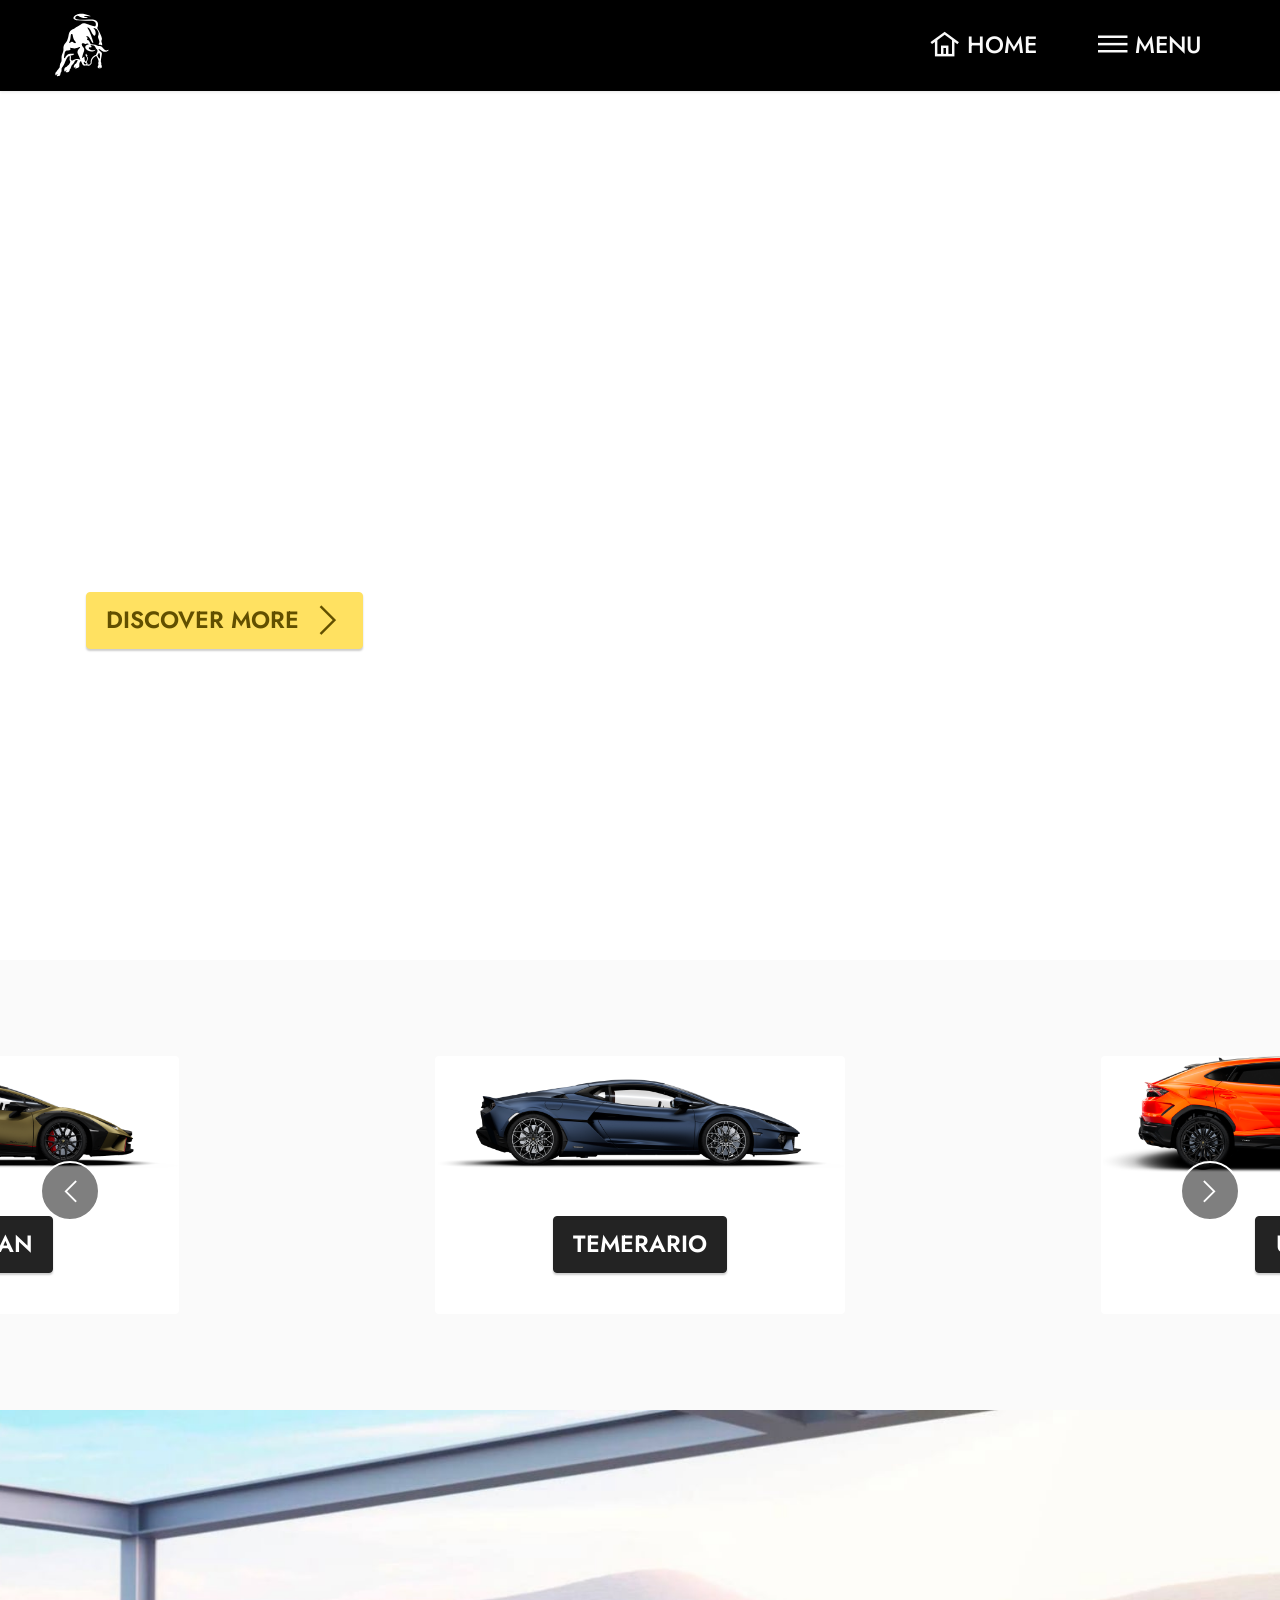
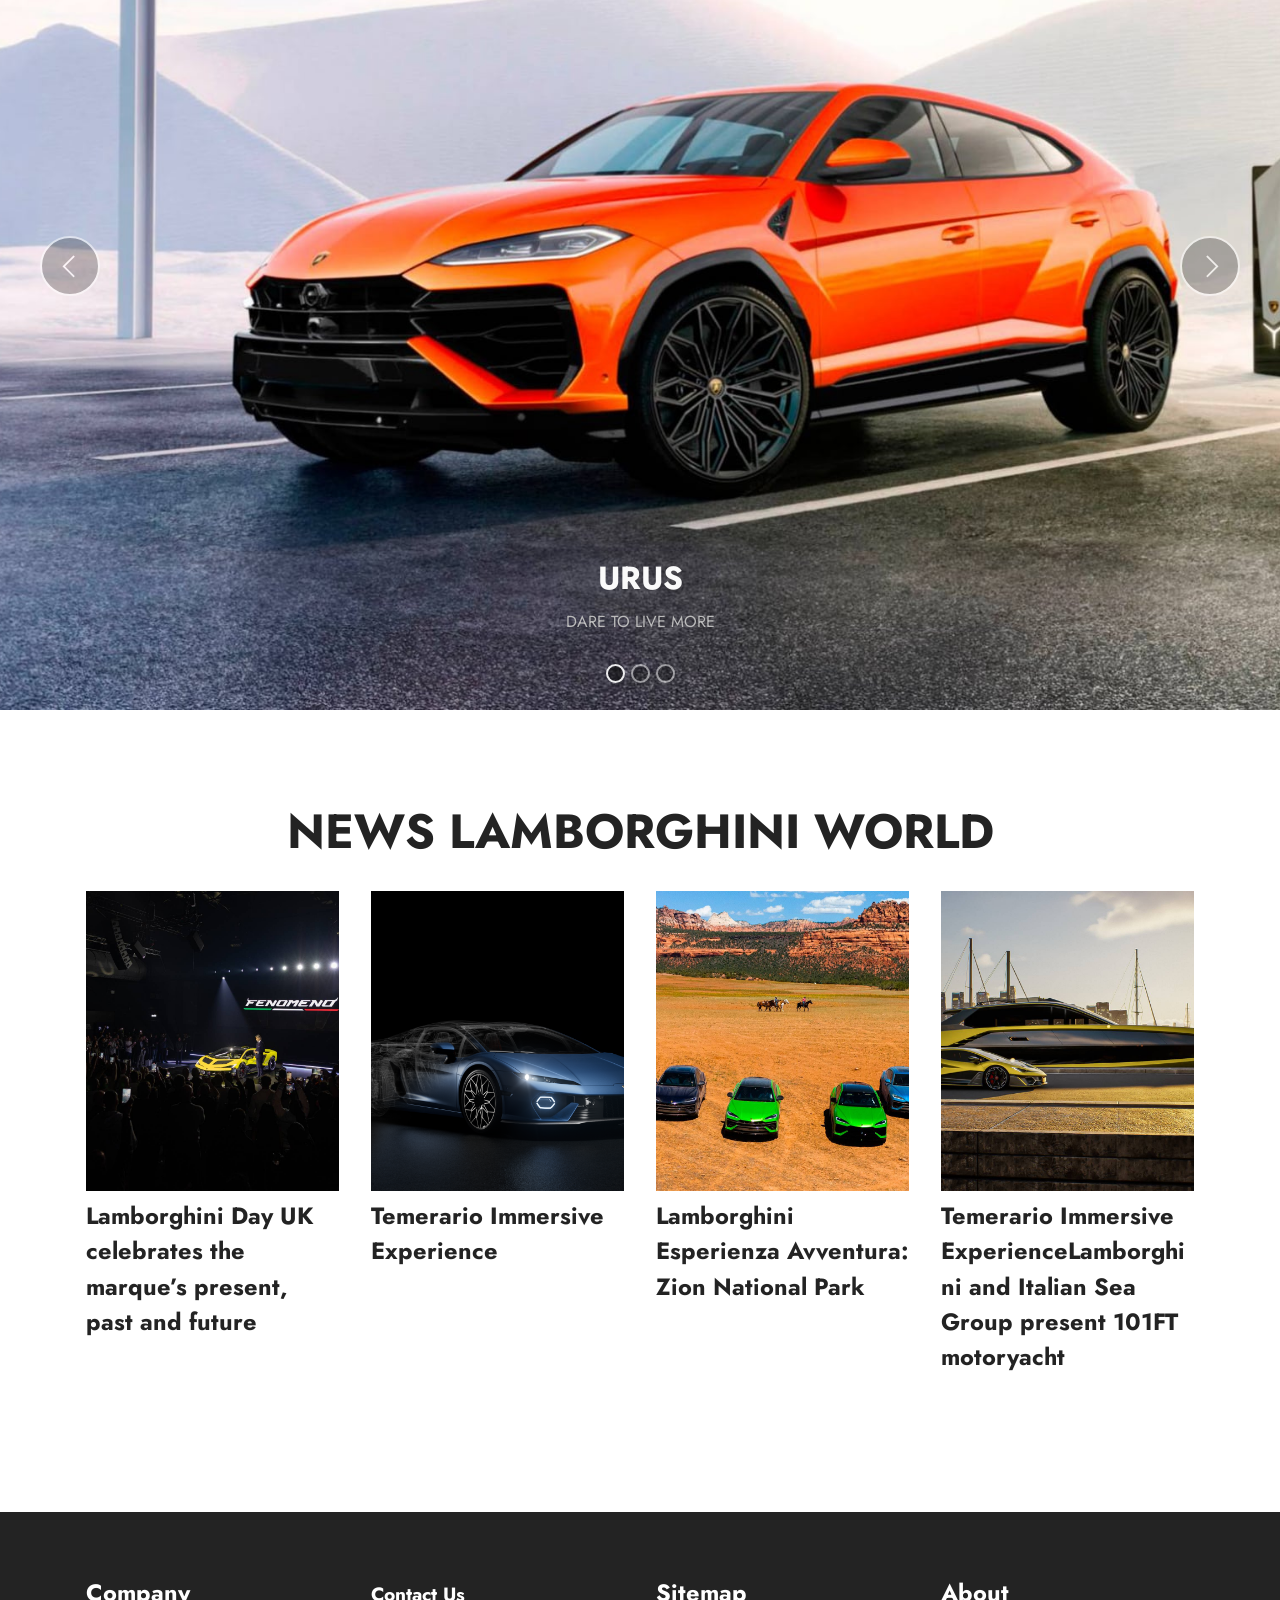
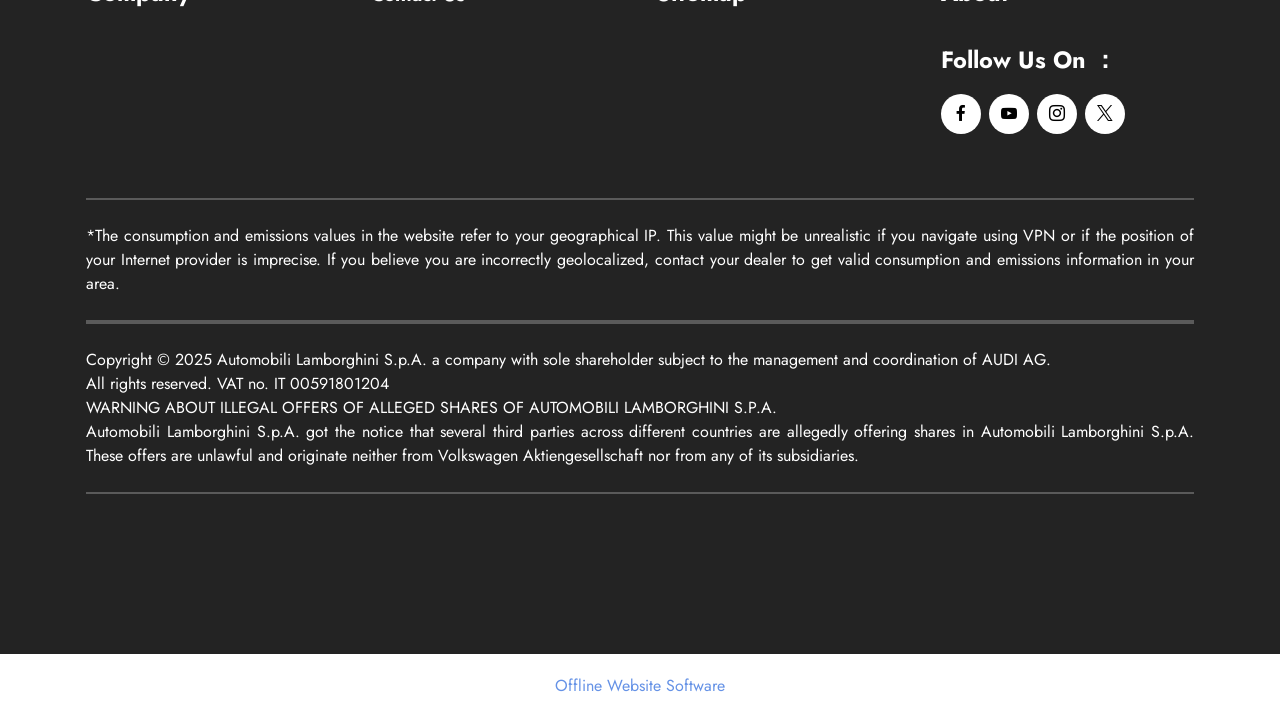
==== commit 0a71a122: "create github pages" ====
--- a/index.html
+++ b/index.html
@@ -18,7 +18,7 @@
   <link rel="stylesheet" href="assets/theme/css/style.css">
   <link rel="preload" href="https://fonts.googleapis.com/css?family=Jost:100,200,300,400,500,600,700,800,900,100i,200i,300i,400i,500i,600i,700i,800i,900i&display=swap" as="style" onload="this.onload=null;this.rel='stylesheet'">
   <noscript><link rel="stylesheet" href="https://fonts.googleapis.com/css?family=Jost:100,200,300,400,500,600,700,800,900,100i,200i,300i,400i,500i,600i,700i,800i,900i&display=swap"></noscript>
-  <link rel="preload" as="style" href="assets/mobirise/css/mbr-additional.css?v=9uV6s8"><link rel="stylesheet" href="assets/mobirise/css/mbr-additional.css?v=9uV6s8" type="text/css">
+  <link rel="preload" as="style" href="assets/mobirise/css/mbr-additional.css?v=OKM0bR"><link rel="stylesheet" href="assets/mobirise/css/mbr-additional.css?v=OKM0bR" type="text/css">
 
   
   
@@ -116,7 +116,7 @@
                                 
                                 
                                 
-                                <div class="mbr-section-btn card-btn align-center"><a class="btn btn-black display-4" href="page3.html">URUS</a></div>
+                                <div class="mbr-section-btn card-btn align-center"><a class="btn btn-black display-4" href="page7.html">URUS</a></div>
                             </div>
                         </div>
                     </div>
@@ -132,7 +132,7 @@
                                 
                                 
                                 
-                                <div class="mbr-section-btn card-btn align-center"><a class="btn btn-black display-4" href="page5.html">REVUELTO</a></div>
+                                <div class="mbr-section-btn card-btn align-center"><a class="btn btn-black display-4" href="page8.html">REVUELTO</a></div>
                             </div>
                         </div>
                     </div><div class="embla__slide slider-image item" style="margin-left: 8rem; margin-right: 8rem;">
@@ -147,7 +147,7 @@
                                 
                                 
                                 
-                                <div class="mbr-section-btn card-btn align-center"><a class="btn btn-black display-4" href="page6.html">HURACAN</a></div>
+                                <div class="mbr-section-btn card-btn align-center"><a class="btn btn-black display-4" href="page9.html">HURACAN</a></div>
                             </div>
                         </div>
                     </div>
@@ -167,10 +167,10 @@
 
 <section data-bs-version="5.1" class="slider1 cid-uYPjOqt52y mbr-fullscreen" id="slider1-l">
     
-    <div class="carousel slide carousel-fade" id="uZ0cakk70W" data-ride="carousel" data-bs-ride="carousel" data-interval="5000" data-bs-interval="5000">
+    <div class="carousel slide carousel-fade" id="uZ13GKj5Bl" data-ride="carousel" data-bs-ride="carousel" data-interval="5000" data-bs-interval="5000">
         <ol class="carousel-indicators">
-            <li data-slide-to="0" data-bs-slide-to="0" class="active" data-target="#uZ0cakk70W" data-bs-target="#uZ0cakk70W"></li>
-            <li data-slide-to="1" data-bs-slide-to="1" data-target="#uZ0cakk70W" data-bs-target="#uZ0cakk70W"></li><li data-slide-to="2" data-bs-slide-to="2" data-target="#uZ0cakk70W" data-bs-target="#uZ0cakk70W"></li>
+            <li data-slide-to="0" data-bs-slide-to="0" class="active" data-target="#uZ13GKj5Bl" data-bs-target="#uZ13GKj5Bl"></li>
+            <li data-slide-to="1" data-bs-slide-to="1" data-target="#uZ13GKj5Bl" data-bs-target="#uZ13GKj5Bl"></li><li data-slide-to="2" data-bs-slide-to="2" data-target="#uZ13GKj5Bl" data-bs-target="#uZ13GKj5Bl"></li>
             
         </ol>
         <div class="carousel-inner">
@@ -199,17 +199,17 @@
                     
                     <div class="carousel-caption">
                         <h5 class="mbr-section-subtitle mbr-fonts-style display-5"><a href="page4.html" class="text-white"><strong>TEMERARIO</strong></a></h5>
-                        <p class="mbr-section-text mbr-fonts-style display-7">YOU CAN'T HIDE WHO ARE YOU<br></p>
-                    </div>
-                </div>
-            </div>
-            
-        </div>
-        <a class="carousel-control carousel-control-prev" role="button" data-slide="prev" data-bs-slide="prev" href="#uZ0cakk70W">
+                        <p class="mbr-section-text mbr-fonts-style display-7">YOU CAN'T HIDE WHO YOU ARE<br></p>
+                    </div>
+                </div>
+            </div>
+            
+        </div>
+        <a class="carousel-control carousel-control-prev" role="button" data-slide="prev" data-bs-slide="prev" href="#uZ13GKj5Bl">
             <span class="mobi-mbri mobi-mbri-arrow-prev" aria-hidden="true"></span>
             <span class="sr-only visually-hidden">Previous</span>
         </a>
-        <a class="carousel-control carousel-control-next" role="button" data-slide="next" data-bs-slide="next" href="#uZ0cakk70W">
+        <a class="carousel-control carousel-control-next" role="button" data-slide="next" data-bs-slide="next" href="#uZ13GKj5Bl">
             <span class="mobi-mbri mobi-mbri-arrow-next" aria-hidden="true"></span>
             <span class="sr-only visually-hidden">Next</span>
         </a>
@@ -229,32 +229,32 @@
         </div>
         <div class="row mbr-gallery mt-4">
             <div class="col-12 col-md-6 col-lg-3 item gallery-image active">
-                <div class="item-wrapper" data-toggle="modal" data-bs-toggle="modal" data-target="#uZ0cakxMVD-modal" data-bs-target="#uZ0cakxMVD-modal">
-                    <img class="w-100" src="assets/images/cover.webp" alt="Mobirise Website Builder" data-slide-to="0" data-bs-slide-to="0" data-target="#lb-uZ0cakxMVD" data-bs-target="#lb-uZ0cakxMVD">
+                <div class="item-wrapper" data-toggle="modal" data-bs-toggle="modal" data-target="#uZ13GKATbw-modal" data-bs-target="#uZ13GKATbw-modal">
+                    <img class="w-100" src="assets/images/cover.webp" alt="Mobirise Website Builder" data-slide-to="0" data-bs-slide-to="0" data-target="#lb-uZ13GKATbw" data-bs-target="#lb-uZ13GKATbw">
                     <div class="icon-wrapper">
                         <span class="mobi-mbri mobi-mbri-search mbr-iconfont mbr-iconfont-btn"></span>
                     </div>
                 </div>
                 <h6 class="mbr-item-subtitle mbr-fonts-style align-center mb-2 mt-2 display-4"><strong>Lamborghini Day UK celebrates the marque’s present, past and future</strong></h6>
             </div><div class="col-12 col-md-6 col-lg-3 item gallery-image">
-                <div class="item-wrapper" data-toggle="modal" data-bs-toggle="modal" data-target="#uZ0cakxMVD-modal" data-bs-target="#uZ0cakxMVD-modal">
-                    <img class="w-100" src="assets/images/c80a5e3081a9e65598014d1cda09ed0a7d1cff60.webp" alt="Mobirise Website Builder" data-slide-to="1" data-bs-slide-to="1" data-target="#lb-uZ0cakxMVD" data-bs-target="#lb-uZ0cakxMVD">
+                <div class="item-wrapper" data-toggle="modal" data-bs-toggle="modal" data-target="#uZ13GKATbw-modal" data-bs-target="#uZ13GKATbw-modal">
+                    <img class="w-100" src="assets/images/c80a5e3081a9e65598014d1cda09ed0a7d1cff60.webp" alt="Mobirise Website Builder" data-slide-to="1" data-bs-slide-to="1" data-target="#lb-uZ13GKATbw" data-bs-target="#lb-uZ13GKATbw">
                     <div class="icon-wrapper">
                         <span class="mobi-mbri mobi-mbri-search mbr-iconfont mbr-iconfont-btn"></span>
                     </div>
                 </div>
                 <h6 class="mbr-item-subtitle mbr-fonts-style align-center mb-2 mt-2 display-4"><strong>Temerario Immersive Experience</strong></h6>
             </div><div class="col-12 col-md-6 col-lg-3 item gallery-image">
-                <div class="item-wrapper" data-toggle="modal" data-bs-toggle="modal" data-target="#uZ0cakxMVD-modal" data-bs-target="#uZ0cakxMVD-modal">
-                    <img class="w-100" src="assets/images/coversito.webp" alt="Mobirise Website Builder" data-slide-to="2" data-bs-slide-to="2" data-target="#lb-uZ0cakxMVD" data-bs-target="#lb-uZ0cakxMVD">
+                <div class="item-wrapper" data-toggle="modal" data-bs-toggle="modal" data-target="#uZ13GKATbw-modal" data-bs-target="#uZ13GKATbw-modal">
+                    <img class="w-100" src="assets/images/coversito.webp" alt="Mobirise Website Builder" data-slide-to="2" data-bs-slide-to="2" data-target="#lb-uZ13GKATbw" data-bs-target="#lb-uZ13GKATbw">
                     <div class="icon-wrapper">
                         <span class="mobi-mbri mobi-mbri-search mbr-iconfont mbr-iconfont-btn"></span>
                     </div>
                 </div>
                 <h6 class="mbr-item-subtitle mbr-fonts-style align-center mb-2 mt-2 display-4"><strong>Lamborghini Esperienza Avventura: Zion National Park</strong></h6>
             </div><div class="col-12 col-md-6 col-lg-3 item gallery-image">
-                <div class="item-wrapper" data-toggle="modal" data-bs-toggle="modal" data-target="#uZ0cakxMVD-modal" data-bs-target="#uZ0cakxMVD-modal">
-                    <img class="w-100" src="assets/images/cover-2.webp" alt="Mobirise Website Builder" data-slide-to="3" data-bs-slide-to="3" data-target="#lb-uZ0cakxMVD" data-bs-target="#lb-uZ0cakxMVD">
+                <div class="item-wrapper" data-toggle="modal" data-bs-toggle="modal" data-target="#uZ13GKATbw-modal" data-bs-target="#uZ13GKATbw-modal">
+                    <img class="w-100" src="assets/images/cover-2.webp" alt="Mobirise Website Builder" data-slide-to="3" data-bs-slide-to="3" data-target="#lb-uZ13GKATbw" data-bs-target="#lb-uZ13GKATbw">
                     <div class="icon-wrapper">
                         <span class="mobi-mbri mobi-mbri-search mbr-iconfont mbr-iconfont-btn"></span>
                     </div>
@@ -266,11 +266,11 @@
             
         </div>
 
-        <div class="modal mbr-slider" tabindex="-1" role="dialog" aria-hidden="true" id="uZ0cakxMVD-modal">
+        <div class="modal mbr-slider" tabindex="-1" role="dialog" aria-hidden="true" id="uZ13GKATbw-modal">
             <div class="modal-dialog" role="document">
                 <div class="modal-content">
                     <div class="modal-body">
-                        <div class="carousel slide carousel-fade" id="lb-uZ0cakxMVD" data-ride="carousel" data-bs-ride="carousel" data-interval="5000" data-bs-interval="5000">
+                        <div class="carousel slide carousel-fade" id="lb-uZ13GKATbw" data-ride="carousel" data-bs-ride="carousel" data-interval="5000" data-bs-interval="5000">
                             <div class="carousel-inner">
                                 <div class="carousel-item active">
                                     <img class="d-block w-100" src="assets/images/cover.webp" alt="Mobirise Website Builder">
@@ -286,18 +286,18 @@
                                 
                             </div>
                             <ol class="carousel-indicators">
-                                <li data-slide-to="0" data-bs-slide-to="0" class="active" data-target="#lb-uZ0cakxMVD" data-bs-target="#lb-uZ0cakxMVD"></li>
-                                <li data-slide-to="1" data-bs-slide-to="1" data-target="#lb-uZ0cakxMVD" data-bs-target="#lb-uZ0cakxMVD"></li>
-                                <li data-slide-to="2" data-bs-slide-to="2" data-target="#lb-uZ0cakxMVD" data-bs-target="#lb-uZ0cakxMVD"></li>
-                                <li data-slide-to="3" data-bs-slide-to="3" data-target="#lb-uZ0cakxMVD" data-bs-target="#lb-uZ0cakxMVD"></li>
+                                <li data-slide-to="0" data-bs-slide-to="0" class="active" data-target="#lb-uZ13GKATbw" data-bs-target="#lb-uZ13GKATbw"></li>
+                                <li data-slide-to="1" data-bs-slide-to="1" data-target="#lb-uZ13GKATbw" data-bs-target="#lb-uZ13GKATbw"></li>
+                                <li data-slide-to="2" data-bs-slide-to="2" data-target="#lb-uZ13GKATbw" data-bs-target="#lb-uZ13GKATbw"></li>
+                                <li data-slide-to="3" data-bs-slide-to="3" data-target="#lb-uZ13GKATbw" data-bs-target="#lb-uZ13GKATbw"></li>
                             </ol>
                             <a role="button" href="" class="close" data-dismiss="modal" data-bs-dismiss="modal" aria-label="Close">
                             </a>
-                            <a class="carousel-control-prev carousel-control" role="button" data-slide="prev" data-bs-slide="prev" href="#lb-uZ0cakxMVD">
+                            <a class="carousel-control-prev carousel-control" role="button" data-slide="prev" data-bs-slide="prev" href="#lb-uZ13GKATbw">
                                 <span class="mobi-mbri mobi-mbri-arrow-prev" aria-hidden="true"></span>
                                 <span class="sr-only visually-hidden">Previous</span>
                             </a>
-                            <a class="carousel-control-next carousel-control" role="button" data-slide="next" data-bs-slide="next" href="#lb-uZ0cakxMVD">
+                            <a class="carousel-control-next carousel-control" role="button" data-slide="next" data-bs-slide="next" href="#lb-uZ13GKATbw">
                                 <span class="mobi-mbri mobi-mbri-arrow-next" aria-hidden="true"></span>
                                 <span class="sr-only visually-hidden">Next</span>
                             </a>
@@ -392,7 +392,7 @@
             </div>
         </div>
     </div>
-</section><section class="display-7" style="padding: 0;align-items: center;justify-content: center;flex-wrap: wrap;    align-content: center;display: flex;position: relative;height: 4rem;"><a href="https://mobiri.se/" style="flex: 1 1;height: 4rem;position: absolute;width: 100%;z-index: 1;"><img alt="" style="height: 4rem;" src="[data-uri]"></a><p style="margin: 0;text-align: center;" class="display-7">&#8204;</p><a style="z-index:1" href="https://mobirise.com/builder/ai-website-generator.html">AI Website Generator</a></section><script src="assets/bootstrap/js/bootstrap.bundle.min.js"></script>  <script src="assets/smoothscroll/smooth-scroll.js"></script>  <script src="assets/ytplayer/index.js"></script>  <script src="assets/dropdown/js/navbar-dropdown.js"></script>  <script src="assets/vimeoplayer/player.js"></script>  <script src="assets/embla/embla.min.js"></script>  <script src="assets/embla/script.js"></script>  <script src="assets/theme/js/script.js"></script>  
+</section><section class="display-7" style="padding: 0;align-items: center;justify-content: center;flex-wrap: wrap;    align-content: center;display: flex;position: relative;height: 4rem;"><a href="https://mobiri.se/" style="flex: 1 1;height: 4rem;position: absolute;width: 100%;z-index: 1;"><img alt="" style="height: 4rem;" src="[data-uri]"></a><p style="margin: 0;text-align: center;" class="display-7">&#8204;</p><a style="z-index:1" href="https://mobirise.com/offline-website-builder.html">Offline Website Software</a></section><script src="assets/bootstrap/js/bootstrap.bundle.min.js"></script>  <script src="assets/smoothscroll/smooth-scroll.js"></script>  <script src="assets/ytplayer/index.js"></script>  <script src="assets/dropdown/js/navbar-dropdown.js"></script>  <script src="assets/vimeoplayer/player.js"></script>  <script src="assets/embla/embla.min.js"></script>  <script src="assets/embla/script.js"></script>  <script src="assets/theme/js/script.js"></script>  
   
   
 </body>
--- a/assets/mobirise/css/mbr-additional.css
+++ b/assets/mobirise/css/mbr-additional.css
@@ -1623,8 +1623,8 @@
   text-align: left;
 }
 .cid-uYPiysfBQu {
-  padding-top: 10rem;
-  padding-bottom: 3rem;
+  padding-top: 4rem;
+  padding-bottom: 1rem;
   background-color: #232323;
 }
 .cid-uYPiysfBQu .mbr-fallback-image.disabled {
@@ -2132,36 +2132,6 @@
 .cid-uYUNTPAxHB .card-title {
   color: #ffffff;
 }
-.cid-uYUZEZXQsC {
-  padding-top: 10rem;
-  padding-bottom: 0rem;
-  background-color: #232323;
-}
-.cid-uYUZEZXQsC .line {
-  background-color: #ffffff;
-  align: center;
-  height: 2px;
-  margin: 0 auto;
-}
-.cid-uYUZEZXQsC .mbr-text {
-  color: #ffffff;
-  text-align: justify;
-}
-.cid-uYUZFrlftY {
-  padding-top: 0rem;
-  padding-bottom: 10rem;
-  background-color: #232323;
-}
-.cid-uYUZFrlftY .line {
-  background-color: #ffffff;
-  align: center;
-  height: 2px;
-  margin: 0 auto;
-}
-.cid-uYUZFrlftY .mbr-text {
-  color: #ffffff;
-  text-align: justify;
-}
 .cid-uYOpqU1B2g {
   z-index: 1000;
   width: 100%;
@@ -2537,8 +2507,8 @@
   }
 }
 .cid-uYPiysfBQu {
-  padding-top: 10rem;
-  padding-bottom: 3rem;
+  padding-top: 4rem;
+  padding-bottom: 1rem;
   background-color: #232323;
 }
 .cid-uYPiysfBQu .mbr-fallback-image.disabled {
@@ -2631,6 +2601,477 @@
   margin: 0 auto;
 }
 .cid-uYUZBCn90i .mbr-text {
+  color: #ffffff;
+  text-align: justify;
+}
+.cid-uZ0Gfkhw12 .mbr-fallback-image.disabled {
+  display: none;
+}
+.cid-uZ0Gfkhw12 .mbr-fallback-image {
+  display: block;
+  background-size: cover;
+  background-position: center center;
+  width: 100%;
+  height: 100%;
+  position: absolute;
+  top: 0;
+  background-image: url("../../../assets/images/background13.jpg");
+}
+.cid-uZ0Gfkhw12 .mbr-section-title {
+  text-align: left;
+  color: #ffffff;
+}
+.cid-uZ0Gfkhw12 .mbr-text,
+.cid-uZ0Gfkhw12 .mbr-section-btn {
+  color: #ffffff;
+}
+.cid-uYZYjtMuSO {
+  padding-top: 6rem;
+  padding-bottom: 0rem;
+  background-color: #232323;
+}
+.cid-uYZYjtMuSO .item:focus,
+.cid-uYZYjtMuSO span:focus {
+  outline: none;
+}
+.cid-uYZYjtMuSO .item {
+  margin-bottom: 2rem;
+}
+@media (max-width: 767px) {
+  .cid-uYZYjtMuSO .item {
+    margin-bottom: 1rem;
+  }
+}
+.cid-uYZYjtMuSO .item-content {
+  margin-top: 2rem;
+  padding: 0 2.25rem 2.25rem;
+  display: flex;
+  flex-direction: column;
+  height: 100%;
+}
+@media (min-width: 992px) and (max-width: 1200px) {
+  .cid-uYZYjtMuSO .item-content {
+    padding: 2rem 1.5rem;
+    padding-top: 1rem;
+    margin-top: 1rem;
+  }
+}
+@media (max-width: 767px) {
+  .cid-uYZYjtMuSO .item-content {
+    padding: 2rem 1.5rem;
+    padding-top: 1rem;
+    margin-top: 1rem;
+  }
+}
+.cid-uYZYjtMuSO .item-wrapper {
+  position: relative;
+  background: #232323;
+  height: 100%;
+  display: flex;
+  flex-flow: column nowrap;
+}
+.cid-uYZYjtMuSO .item-wrapper .item-footer {
+  margin-top: auto;
+}
+.cid-uYZYjtMuSO .mbr-section-title {
+  color: #ffffff;
+  text-align: center;
+}
+.cid-uYZYjtMuSO .mbr-text,
+.cid-uYZYjtMuSO .item .mbr-section-btn {
+  text-align: center;
+}
+.cid-uYZYjtMuSO .content-head {
+  max-width: 800px;
+}
+.cid-uYZYjtMuSO .mbr-number {
+  color: #ffffff;
+  text-align: center;
+}
+.cid-uYZYjtMuSO .mbr-section-subtitle,
+.cid-uYZYjtMuSO .mbr-section-head .mbr-section-btn {
+  text-align: center;
+}
+.cid-uYZYjtMuSO .mbr-text {
+  text-align: left;
+}
+.cid-uYZYjtMuSO .mbr-text,
+.cid-uYZYjtMuSO .mbr-card-btn {
+  text-align: left;
+}
+.cid-uYZYjtMuSO .mbr-text,
+.cid-uYZYjtMuSO .mbr-section-btn {
+  text-align: left;
+}
+.cid-uYZYjtMuSO .mbr-text,
+.cid-uYZYjtMuSO .item-footer .mbr-section-btn {
+  text-align: left;
+}
+.cid-uYZYjtMuSO .card-text,
+.cid-uYZYjtMuSO .item .mbr-section-btn {
+  text-align: center;
+  color: #ffffff;
+}
+.cid-uYZYjtMuSO .card-title {
+  text-align: center;
+  color: #ffffff;
+}
+.cid-uZ07CIirv1 {
+  padding-top: 0rem;
+  padding-bottom: 1rem;
+  background-color: #232323;
+}
+.cid-uZ07CIirv1 .mbr-fallback-image.disabled {
+  display: none;
+}
+.cid-uZ07CIirv1 .mbr-fallback-image {
+  display: block;
+  background-size: cover;
+  background-position: center center;
+  width: 100%;
+  height: 100%;
+  position: absolute;
+  top: 0;
+}
+@media (max-width: 991px) {
+  .cid-uZ07CIirv1 .image-wrapper {
+    margin-bottom: 1rem;
+  }
+}
+.cid-uZ07CIirv1 .row {
+  flex-direction: row-reverse;
+}
+.cid-uZ07CIirv1 img {
+  width: 100%;
+}
+.cid-uZ07CIirv1 .mbr-description {
+  color: #ffffff;
+  text-align: center;
+}
+.cid-uZ0aSg2nx4 {
+  padding-top: 1rem;
+  padding-bottom: 3rem;
+  background-color: #000000;
+}
+.cid-uZ0aSg2nx4 .mbr-fallback-image.disabled {
+  display: none;
+}
+.cid-uZ0aSg2nx4 .mbr-fallback-image {
+  display: block;
+  background-size: cover;
+  background-position: center center;
+  width: 100%;
+  height: 100%;
+  position: absolute;
+  top: 0;
+}
+.cid-uZ0aSg2nx4 .video-wrapper iframe {
+  width: 100%;
+}
+.cid-uZ0aSg2nx4 .mbr-section-title,
+.cid-uZ0aSg2nx4 .mbr-section-subtitle,
+.cid-uZ0aSg2nx4 .mbr-text {
+  text-align: center;
+}
+.cid-uZ0eWFld5T {
+  padding-top: 6rem;
+  padding-bottom: 6rem;
+  background-image: url("../../../assets/images/lamborghini-temerario-s74-1-1366x768.jpg");
+}
+.cid-uZ0eWFld5T .mbr-fallback-image.disabled {
+  display: none;
+}
+.cid-uZ0eWFld5T .mbr-fallback-image {
+  display: block;
+  background-size: cover;
+  background-position: center center;
+  width: 100%;
+  height: 100%;
+  position: absolute;
+  top: 0;
+}
+.cid-uZ0eWFld5T .mbr-section-title {
+  text-align: justify;
+  color: #ffffff;
+}
+.cid-uZ0eWFld5T .mbr-text,
+.cid-uZ0eWFld5T .link {
+  color: #ffffff;
+}
+.cid-uZ0eWFld5T .mbr-section-subtitle {
+  text-align: justify;
+  color: #fafafa;
+}
+.cid-uZ0eWFld5T .card-title,
+.cid-uZ0eWFld5T .card-box {
+  color: #bbbbbb;
+}
+.cid-uZ0iSBgd4k {
+  padding-top: 2rem;
+  padding-bottom: 4rem;
+  background-color: #ffffff;
+}
+.cid-uZ0iSBgd4k .mbr-fallback-image.disabled {
+  display: none;
+}
+.cid-uZ0iSBgd4k .mbr-fallback-image {
+  display: block;
+  background-size: cover;
+  background-position: center center;
+  width: 100%;
+  height: 100%;
+  position: absolute;
+  top: 0;
+}
+@media (max-width: 991px) {
+  .cid-uZ0iSBgd4k .image-wrapper {
+    margin-bottom: 1rem;
+  }
+}
+.cid-uZ0iSBgd4k .row {
+  flex-direction: row-reverse;
+}
+.cid-uZ0iSBgd4k img {
+  width: 100%;
+}
+@media (min-width: 992px) {
+  .cid-uZ0iSBgd4k .text-wrapper {
+    padding: 2rem;
+  }
+}
+.cid-uZ0iTbzdTC {
+  padding-top: 5rem;
+  padding-bottom: 4rem;
+  background-color: #ffffff;
+}
+.cid-uZ0iTbzdTC .mbr-fallback-image.disabled {
+  display: none;
+}
+.cid-uZ0iTbzdTC .mbr-fallback-image {
+  display: block;
+  background-size: cover;
+  background-position: center center;
+  width: 100%;
+  height: 100%;
+  position: absolute;
+  top: 0;
+}
+@media (max-width: 991px) {
+  .cid-uZ0iTbzdTC .image-wrapper {
+    margin-bottom: 1rem;
+  }
+}
+.cid-uZ0iTbzdTC img {
+  width: 100%;
+}
+@media (min-width: 992px) {
+  .cid-uZ0iTbzdTC .text-wrapper {
+    padding: 2rem;
+  }
+}
+.cid-uZ0yAjhuX2 {
+  padding-top: 0rem;
+  padding-bottom: 0rem;
+  background-color: #fafafa;
+}
+.cid-uZ0yAjhuX2 .carousel {
+  height: 800px;
+}
+.cid-uZ0yAjhuX2 .carousel img {
+  width: 100%;
+  height: 100%;
+  object-fit: cover;
+}
+.cid-uZ0yAjhuX2 .carousel-item,
+.cid-uZ0yAjhuX2 .carousel-inner {
+  height: 100%;
+}
+.cid-uZ0yAjhuX2 .carousel-caption {
+  bottom: 40px;
+  z-index: 1;
+}
+.cid-uZ0yAjhuX2 .mobi-mbri-arrow-next {
+  margin-left: 5px;
+}
+.cid-uZ0yAjhuX2 .mobi-mbri-arrow-prev {
+  margin-right: 5px;
+}
+.cid-uZ0yAjhuX2 .carousel-control:hover {
+  background: #1b1b1b;
+  color: #fff;
+  opacity: 1;
+}
+.cid-uZ0yAjhuX2 .item-wrapper {
+  width: 100%;
+}
+@media (max-width: 767px) {
+  .cid-uZ0yAjhuX2 .container .carousel-control {
+    margin-bottom: 0;
+  }
+  .cid-uZ0yAjhuX2 .content-slider-wrap {
+    width: 100% !important;
+  }
+}
+.cid-uZ0yAjhuX2 .container .carousel-indicators {
+  margin-bottom: 3px;
+}
+.cid-uZ0yAjhuX2 .carousel-control {
+  top: 50%;
+  width: 60px;
+  height: 60px;
+  margin-top: -1.5rem;
+  font-size: 22px;
+  background-color: rgba(0, 0, 0, 0.5);
+  border: 2px solid #fff;
+  border-radius: 50%;
+  transition: all 0.3s;
+}
+.cid-uZ0yAjhuX2 .carousel-control.carousel-control-prev {
+  left: 0;
+  margin-left: 2.5rem;
+}
+.cid-uZ0yAjhuX2 .carousel-control.carousel-control-next {
+  right: 0;
+  margin-right: 2.5rem;
+}
+@media (max-width: 767px) {
+  .cid-uZ0yAjhuX2 .carousel-control {
+    top: auto;
+    bottom: 1rem;
+  }
+}
+.cid-uZ0yAjhuX2 .carousel-indicators {
+  position: absolute;
+  bottom: 0;
+  margin-bottom: 1.5rem !important;
+}
+.cid-uZ0yAjhuX2 .carousel-indicators li {
+  max-width: 15px;
+  height: 15px;
+  width: 15px;
+  max-height: 15px;
+  margin: 3px;
+  background-color: rgba(0, 0, 0, 0.5);
+  border: 2px solid #fff;
+  border-radius: 50%;
+  opacity: 0.5;
+  transition: all 0.3s;
+}
+.cid-uZ0yAjhuX2 .carousel-indicators li.active,
+.cid-uZ0yAjhuX2 .carousel-indicators li:hover {
+  opacity: 0.9;
+}
+.cid-uZ0yAjhuX2 .carousel-indicators li::after,
+.cid-uZ0yAjhuX2 .carousel-indicators li::before {
+  content: none;
+}
+.cid-uZ0yAjhuX2 .carousel-indicators.ie-fix {
+  left: 50%;
+  display: block;
+  width: 60%;
+  margin-left: -30%;
+  text-align: center;
+}
+@media (max-width: 768px) {
+  .cid-uZ0yAjhuX2 .carousel-indicators {
+    display: none !important;
+  }
+}
+.cid-uZ0zjb9kEU {
+  padding-top: 4rem;
+  padding-bottom: 1rem;
+  background-color: #232323;
+}
+.cid-uZ0zjb9kEU .mbr-fallback-image.disabled {
+  display: none;
+}
+.cid-uZ0zjb9kEU .mbr-fallback-image {
+  display: block;
+  background-size: cover;
+  background-position: center center;
+  width: 100%;
+  height: 100%;
+  position: absolute;
+  top: 0;
+}
+.cid-uZ0zjb9kEU .social-row {
+  display: flex;
+  flex-wrap: wrap;
+}
+.cid-uZ0zjb9kEU .soc-item {
+  display: flex;
+  align-items: center;
+  justify-content: center;
+  border-radius: 50%;
+  background-color: white;
+  margin-right: 0.5rem;
+  margin-bottom: 1rem;
+  padding: 0.5rem;
+  height: 2.5rem;
+  width: 2.5rem;
+}
+@media (max-width: 767px) {
+  .cid-uZ0zjb9kEU .row {
+    text-align: center;
+  }
+  .cid-uZ0zjb9kEU .social-row {
+    justify-content: center;
+  }
+}
+.cid-uZ0zjb9kEU .list {
+  list-style: none;
+  padding-left: 0;
+  color: #bbbbbb;
+}
+@media (max-width: 991px) {
+  .cid-uZ0zjb9kEU .list {
+    margin-bottom: 2rem;
+  }
+}
+@media (min-width: 992px) {
+  .cid-uZ0zjb9kEU .list {
+    margin-bottom: 0rem;
+  }
+}
+.cid-uZ0zjb9kEU .mbr-text {
+  color: #bbbbbb;
+}
+.cid-uZ0zjb9kEU .mbr-iconfont {
+  color: black;
+}
+.cid-uZ0zjb9kEU H5 {
+  text-align: justify;
+}
+.cid-uZ0zjb9kEU .mbr-section-subtitle DIV {
+  text-align: justify;
+}
+.cid-uYVllPgp5Z {
+  padding-top: 2rem;
+  padding-bottom: 0rem;
+  background-color: #232323;
+}
+.cid-uYVllPgp5Z .line {
+  background-color: #ffffff;
+  align: center;
+  height: 2px;
+  margin: 0 auto;
+}
+.cid-uYVllPgp5Z .mbr-text {
+  color: #ffffff;
+  text-align: justify;
+}
+.cid-uYVlmb3Fg3 {
+  padding-top: 0rem;
+  padding-bottom: 10rem;
+  background-color: #232323;
+}
+.cid-uYVlmb3Fg3 .line {
+  background-color: #ffffff;
+  align: center;
+  height: 2px;
+  margin: 0 auto;
+}
+.cid-uYVlmb3Fg3 .mbr-text {
   color: #ffffff;
   text-align: justify;
 }
@@ -3008,54 +3449,45 @@
     left: -1rem;
   }
 }
-.cid-uYVlp19CQa {
-  padding-top: 2rem;
-  padding-bottom: 0rem;
-  background-color: #232323;
-}
-.cid-uYVlp19CQa .line {
-  background-color: #ffffff;
-  align: center;
-  height: 2px;
-  margin: 0 auto;
-}
-.cid-uYVlp19CQa .mbr-text {
+.cid-uZ0IyOkCPb .mbr-fallback-image.disabled {
+  display: none;
+}
+.cid-uZ0IyOkCPb .mbr-fallback-image {
+  display: block;
+  background-size: cover;
+  background-position: center center;
+  width: 100%;
+  height: 100%;
+  position: absolute;
+  top: 0;
+  background-image: url("../../../assets/images/background13.jpg");
+}
+.cid-uZ0IyOkCPb .mbr-section-title {
+  text-align: left;
   color: #ffffff;
-  text-align: justify;
-}
-.cid-uYVlpipcpw {
-  padding-top: 0rem;
-  padding-bottom: 10rem;
-  background-color: #232323;
-}
-.cid-uYVlpipcpw .line {
-  background-color: #ffffff;
-  align: center;
-  height: 2px;
-  margin: 0 auto;
-}
-.cid-uYVlpipcpw .mbr-text {
+}
+.cid-uZ0IyOkCPb .mbr-text,
+.cid-uZ0IyOkCPb .mbr-section-btn {
   color: #ffffff;
-  text-align: justify;
-}
-.cid-uYZYjtMuSO {
+}
+.cid-uZ0FyniUOu {
   padding-top: 6rem;
   padding-bottom: 0rem;
   background-color: #232323;
 }
-.cid-uYZYjtMuSO .item:focus,
-.cid-uYZYjtMuSO span:focus {
+.cid-uZ0FyniUOu .item:focus,
+.cid-uZ0FyniUOu span:focus {
   outline: none;
 }
-.cid-uYZYjtMuSO .item {
+.cid-uZ0FyniUOu .item {
   margin-bottom: 2rem;
 }
 @media (max-width: 767px) {
-  .cid-uYZYjtMuSO .item {
+  .cid-uZ0FyniUOu .item {
     margin-bottom: 1rem;
   }
 }
-.cid-uYZYjtMuSO .item-content {
+.cid-uZ0FyniUOu .item-content {
   margin-top: 2rem;
   padding: 0 2.25rem 2.25rem;
   display: flex;
@@ -3063,81 +3495,81 @@
   height: 100%;
 }
 @media (min-width: 992px) and (max-width: 1200px) {
-  .cid-uYZYjtMuSO .item-content {
+  .cid-uZ0FyniUOu .item-content {
     padding: 2rem 1.5rem;
     padding-top: 1rem;
     margin-top: 1rem;
   }
 }
 @media (max-width: 767px) {
-  .cid-uYZYjtMuSO .item-content {
+  .cid-uZ0FyniUOu .item-content {
     padding: 2rem 1.5rem;
     padding-top: 1rem;
     margin-top: 1rem;
   }
 }
-.cid-uYZYjtMuSO .item-wrapper {
+.cid-uZ0FyniUOu .item-wrapper {
   position: relative;
   background: #232323;
   height: 100%;
   display: flex;
   flex-flow: column nowrap;
 }
-.cid-uYZYjtMuSO .item-wrapper .item-footer {
+.cid-uZ0FyniUOu .item-wrapper .item-footer {
   margin-top: auto;
 }
-.cid-uYZYjtMuSO .mbr-section-title {
+.cid-uZ0FyniUOu .mbr-section-title {
   color: #ffffff;
   text-align: center;
 }
-.cid-uYZYjtMuSO .mbr-text,
-.cid-uYZYjtMuSO .item .mbr-section-btn {
-  text-align: center;
-}
-.cid-uYZYjtMuSO .content-head {
+.cid-uZ0FyniUOu .mbr-text,
+.cid-uZ0FyniUOu .item .mbr-section-btn {
+  text-align: center;
+}
+.cid-uZ0FyniUOu .content-head {
   max-width: 800px;
 }
-.cid-uYZYjtMuSO .mbr-number {
+.cid-uZ0FyniUOu .mbr-number {
   color: #ffffff;
   text-align: center;
 }
-.cid-uYZYjtMuSO .mbr-section-subtitle,
-.cid-uYZYjtMuSO .mbr-section-head .mbr-section-btn {
-  text-align: center;
-}
-.cid-uYZYjtMuSO .mbr-text {
+.cid-uZ0FyniUOu .mbr-section-subtitle,
+.cid-uZ0FyniUOu .mbr-section-head .mbr-section-btn {
+  text-align: center;
+}
+.cid-uZ0FyniUOu .mbr-text {
   text-align: left;
 }
-.cid-uYZYjtMuSO .mbr-text,
-.cid-uYZYjtMuSO .mbr-card-btn {
+.cid-uZ0FyniUOu .mbr-text,
+.cid-uZ0FyniUOu .mbr-card-btn {
   text-align: left;
 }
-.cid-uYZYjtMuSO .mbr-text,
-.cid-uYZYjtMuSO .mbr-section-btn {
+.cid-uZ0FyniUOu .mbr-text,
+.cid-uZ0FyniUOu .mbr-section-btn {
   text-align: left;
 }
-.cid-uYZYjtMuSO .mbr-text,
-.cid-uYZYjtMuSO .item-footer .mbr-section-btn {
+.cid-uZ0FyniUOu .mbr-text,
+.cid-uZ0FyniUOu .item-footer .mbr-section-btn {
   text-align: left;
 }
-.cid-uYZYjtMuSO .card-text,
-.cid-uYZYjtMuSO .item .mbr-section-btn {
+.cid-uZ0FyniUOu .card-text,
+.cid-uZ0FyniUOu .item .mbr-section-btn {
   text-align: center;
   color: #ffffff;
 }
-.cid-uYZYjtMuSO .card-title {
+.cid-uZ0FyniUOu .card-title {
   text-align: center;
   color: #ffffff;
 }
-.cid-uZ07CIirv1 {
+.cid-uZ0Fynxg1c {
   padding-top: 0rem;
-  padding-bottom: 2rem;
+  padding-bottom: 1rem;
   background-color: #232323;
 }
-.cid-uZ07CIirv1 .mbr-fallback-image.disabled {
+.cid-uZ0Fynxg1c .mbr-fallback-image.disabled {
   display: none;
 }
-.cid-uZ07CIirv1 .mbr-fallback-image {
+.cid-uZ0Fynxg1c .mbr-fallback-image {
   display: block;
   background-size: cover;
   background-position: center center;
@@ -3147,29 +3579,29 @@
   top: 0;
 }
 @media (max-width: 991px) {
-  .cid-uZ07CIirv1 .image-wrapper {
+  .cid-uZ0Fynxg1c .image-wrapper {
     margin-bottom: 1rem;
   }
 }
-.cid-uZ07CIirv1 .row {
+.cid-uZ0Fynxg1c .row {
   flex-direction: row-reverse;
 }
-.cid-uZ07CIirv1 img {
-  width: 100%;
-}
-.cid-uZ07CIirv1 .mbr-description {
+.cid-uZ0Fynxg1c img {
+  width: 100%;
+}
+.cid-uZ0Fynxg1c .mbr-description {
   color: #ffffff;
   text-align: center;
 }
-.cid-uZ0aSg2nx4 {
+.cid-uZ0FynLsQN {
   padding-top: 1rem;
-  padding-bottom: 4rem;
-  background-color: #232323;
-}
-.cid-uZ0aSg2nx4 .mbr-fallback-image.disabled {
+  padding-bottom: 3rem;
+  background-color: #000000;
+}
+.cid-uZ0FynLsQN .mbr-fallback-image.disabled {
   display: none;
 }
-.cid-uZ0aSg2nx4 .mbr-fallback-image {
+.cid-uZ0FynLsQN .mbr-fallback-image {
   display: block;
   background-size: cover;
   background-position: center center;
@@ -3178,54 +3610,326 @@
   position: absolute;
   top: 0;
 }
-.cid-uZ0aSg2nx4 .video-wrapper iframe {
-  width: 100%;
-}
-.cid-uZ0aSg2nx4 .mbr-section-title,
-.cid-uZ0aSg2nx4 .mbr-section-subtitle,
-.cid-uZ0aSg2nx4 .mbr-text {
-  text-align: center;
-}
-.cid-uYVllPgp5Z {
+.cid-uZ0FynLsQN .video-wrapper iframe {
+  width: 100%;
+}
+.cid-uZ0FynLsQN .mbr-section-title,
+.cid-uZ0FynLsQN .mbr-section-subtitle,
+.cid-uZ0FynLsQN .mbr-text {
+  text-align: center;
+}
+.cid-uZ0FynY1vD {
+  padding-top: 6rem;
+  padding-bottom: 6rem;
+  background-image: url("../../../assets/images/lamborghini-urus-4480x2520-10210-2000x1125.jpg");
+}
+.cid-uZ0FynY1vD .mbr-fallback-image.disabled {
+  display: none;
+}
+.cid-uZ0FynY1vD .mbr-fallback-image {
+  display: block;
+  background-size: cover;
+  background-position: center center;
+  width: 100%;
+  height: 100%;
+  position: absolute;
+  top: 0;
+}
+.cid-uZ0FynY1vD .mbr-section-title {
+  text-align: justify;
+  color: #ffffff;
+}
+.cid-uZ0FynY1vD .mbr-text,
+.cid-uZ0FynY1vD .link {
+  color: #ffffff;
+}
+.cid-uZ0FynY1vD .mbr-section-subtitle {
+  text-align: justify;
+  color: #ffffff;
+}
+.cid-uZ0FynY1vD .card-title,
+.cid-uZ0FynY1vD .card-box {
+  color: #ffffff;
+}
+.cid-uZ0FyocwrT {
+  padding-top: 2rem;
+  padding-bottom: 4rem;
+  background-color: #ffffff;
+}
+.cid-uZ0FyocwrT .mbr-fallback-image.disabled {
+  display: none;
+}
+.cid-uZ0FyocwrT .mbr-fallback-image {
+  display: block;
+  background-size: cover;
+  background-position: center center;
+  width: 100%;
+  height: 100%;
+  position: absolute;
+  top: 0;
+}
+@media (max-width: 991px) {
+  .cid-uZ0FyocwrT .image-wrapper {
+    margin-bottom: 1rem;
+  }
+}
+.cid-uZ0FyocwrT .row {
+  flex-direction: row-reverse;
+}
+.cid-uZ0FyocwrT img {
+  width: 100%;
+}
+@media (min-width: 992px) {
+  .cid-uZ0FyocwrT .text-wrapper {
+    padding: 2rem;
+  }
+}
+.cid-uZ0FyotvLN {
+  padding-top: 5rem;
+  padding-bottom: 4rem;
+  background-color: #ffffff;
+}
+.cid-uZ0FyotvLN .mbr-fallback-image.disabled {
+  display: none;
+}
+.cid-uZ0FyotvLN .mbr-fallback-image {
+  display: block;
+  background-size: cover;
+  background-position: center center;
+  width: 100%;
+  height: 100%;
+  position: absolute;
+  top: 0;
+}
+@media (max-width: 991px) {
+  .cid-uZ0FyotvLN .image-wrapper {
+    margin-bottom: 1rem;
+  }
+}
+.cid-uZ0FyotvLN img {
+  width: 100%;
+}
+@media (min-width: 992px) {
+  .cid-uZ0FyotvLN .text-wrapper {
+    padding: 2rem;
+  }
+}
+.cid-uZ0FyoHJtc {
+  padding-top: 0rem;
+  padding-bottom: 0rem;
+  background-color: #fafafa;
+}
+.cid-uZ0FyoHJtc .carousel {
+  height: 800px;
+}
+.cid-uZ0FyoHJtc .carousel img {
+  width: 100%;
+  height: 100%;
+  object-fit: cover;
+}
+.cid-uZ0FyoHJtc .carousel-item,
+.cid-uZ0FyoHJtc .carousel-inner {
+  height: 100%;
+}
+.cid-uZ0FyoHJtc .carousel-caption {
+  bottom: 40px;
+  z-index: 1;
+}
+.cid-uZ0FyoHJtc .mobi-mbri-arrow-next {
+  margin-left: 5px;
+}
+.cid-uZ0FyoHJtc .mobi-mbri-arrow-prev {
+  margin-right: 5px;
+}
+.cid-uZ0FyoHJtc .carousel-control:hover {
+  background: #1b1b1b;
+  color: #fff;
+  opacity: 1;
+}
+.cid-uZ0FyoHJtc .item-wrapper {
+  width: 100%;
+}
+@media (max-width: 767px) {
+  .cid-uZ0FyoHJtc .container .carousel-control {
+    margin-bottom: 0;
+  }
+  .cid-uZ0FyoHJtc .content-slider-wrap {
+    width: 100% !important;
+  }
+}
+.cid-uZ0FyoHJtc .container .carousel-indicators {
+  margin-bottom: 3px;
+}
+.cid-uZ0FyoHJtc .carousel-control {
+  top: 50%;
+  width: 60px;
+  height: 60px;
+  margin-top: -1.5rem;
+  font-size: 22px;
+  background-color: rgba(0, 0, 0, 0.5);
+  border: 2px solid #fff;
+  border-radius: 50%;
+  transition: all 0.3s;
+}
+.cid-uZ0FyoHJtc .carousel-control.carousel-control-prev {
+  left: 0;
+  margin-left: 2.5rem;
+}
+.cid-uZ0FyoHJtc .carousel-control.carousel-control-next {
+  right: 0;
+  margin-right: 2.5rem;
+}
+@media (max-width: 767px) {
+  .cid-uZ0FyoHJtc .carousel-control {
+    top: auto;
+    bottom: 1rem;
+  }
+}
+.cid-uZ0FyoHJtc .carousel-indicators {
+  position: absolute;
+  bottom: 0;
+  margin-bottom: 1.5rem !important;
+}
+.cid-uZ0FyoHJtc .carousel-indicators li {
+  max-width: 15px;
+  height: 15px;
+  width: 15px;
+  max-height: 15px;
+  margin: 3px;
+  background-color: rgba(0, 0, 0, 0.5);
+  border: 2px solid #fff;
+  border-radius: 50%;
+  opacity: 0.5;
+  transition: all 0.3s;
+}
+.cid-uZ0FyoHJtc .carousel-indicators li.active,
+.cid-uZ0FyoHJtc .carousel-indicators li:hover {
+  opacity: 0.9;
+}
+.cid-uZ0FyoHJtc .carousel-indicators li::after,
+.cid-uZ0FyoHJtc .carousel-indicators li::before {
+  content: none;
+}
+.cid-uZ0FyoHJtc .carousel-indicators.ie-fix {
+  left: 50%;
+  display: block;
+  width: 60%;
+  margin-left: -30%;
+  text-align: center;
+}
+@media (max-width: 768px) {
+  .cid-uZ0FyoHJtc .carousel-indicators {
+    display: none !important;
+  }
+}
+.cid-uZ0Fyp04nY {
+  padding-top: 5rem;
+  padding-bottom: 1rem;
+  background-color: #232323;
+}
+.cid-uZ0Fyp04nY .mbr-fallback-image.disabled {
+  display: none;
+}
+.cid-uZ0Fyp04nY .mbr-fallback-image {
+  display: block;
+  background-size: cover;
+  background-position: center center;
+  width: 100%;
+  height: 100%;
+  position: absolute;
+  top: 0;
+}
+.cid-uZ0Fyp04nY .social-row {
+  display: flex;
+  flex-wrap: wrap;
+}
+.cid-uZ0Fyp04nY .soc-item {
+  display: flex;
+  align-items: center;
+  justify-content: center;
+  border-radius: 50%;
+  background-color: white;
+  margin-right: 0.5rem;
+  margin-bottom: 1rem;
+  padding: 0.5rem;
+  height: 2.5rem;
+  width: 2.5rem;
+}
+@media (max-width: 767px) {
+  .cid-uZ0Fyp04nY .row {
+    text-align: center;
+  }
+  .cid-uZ0Fyp04nY .social-row {
+    justify-content: center;
+  }
+}
+.cid-uZ0Fyp04nY .list {
+  list-style: none;
+  padding-left: 0;
+  color: #bbbbbb;
+}
+@media (max-width: 991px) {
+  .cid-uZ0Fyp04nY .list {
+    margin-bottom: 2rem;
+  }
+}
+@media (min-width: 992px) {
+  .cid-uZ0Fyp04nY .list {
+    margin-bottom: 0rem;
+  }
+}
+.cid-uZ0Fyp04nY .mbr-text {
+  color: #bbbbbb;
+}
+.cid-uZ0Fyp04nY .mbr-iconfont {
+  color: black;
+}
+.cid-uZ0Fyp04nY H5 {
+  text-align: justify;
+}
+.cid-uZ0Fyp04nY .mbr-section-subtitle DIV {
+  text-align: justify;
+}
+.cid-uZ0FyphAua {
   padding-top: 2rem;
   padding-bottom: 0rem;
   background-color: #232323;
 }
-.cid-uYVllPgp5Z .line {
+.cid-uZ0FyphAua .line {
   background-color: #ffffff;
   align: center;
   height: 2px;
   margin: 0 auto;
 }
-.cid-uYVllPgp5Z .mbr-text {
+.cid-uZ0FyphAua .mbr-text {
   color: #ffffff;
   text-align: justify;
 }
-.cid-uYVlmb3Fg3 {
+.cid-uZ0FypKVd5 {
   padding-top: 0rem;
   padding-bottom: 10rem;
   background-color: #232323;
 }
-.cid-uYVlmb3Fg3 .line {
+.cid-uZ0FypKVd5 .line {
   background-color: #ffffff;
   align: center;
   height: 2px;
   margin: 0 auto;
 }
-.cid-uYVlmb3Fg3 .mbr-text {
+.cid-uZ0FypKVd5 .mbr-text {
   color: #ffffff;
   text-align: justify;
 }
-.cid-uYOpqU1B2g {
+.cid-uZ0Fyqiy5z {
   z-index: 1000;
   width: 100%;
   position: relative;
   min-height: 60px;
 }
-.cid-uYOpqU1B2g nav.navbar {
+.cid-uZ0Fyqiy5z nav.navbar {
   position: fixed;
 }
-.cid-uYOpqU1B2g .dropdown-item:before {
+.cid-uZ0Fyqiy5z .dropdown-item:before {
   font-family: Moririse2 !important;
   content: "\e966";
   display: inline-block;
@@ -3242,138 +3946,138 @@
   transform: scale(0, 1);
   transition: all 0.25s ease-in-out;
 }
-.cid-uYOpqU1B2g .dropdown-menu {
+.cid-uZ0Fyqiy5z .dropdown-menu {
   padding: 0;
   border-radius: 4px;
   box-shadow: 0 1px 3px 0 rgba(0, 0, 0, 0.1);
 }
-.cid-uYOpqU1B2g .dropdown-item {
+.cid-uZ0Fyqiy5z .dropdown-item {
   border-bottom: 1px solid #e6e6e6;
 }
-.cid-uYOpqU1B2g .dropdown-item:hover,
-.cid-uYOpqU1B2g .dropdown-item:focus {
+.cid-uZ0Fyqiy5z .dropdown-item:hover,
+.cid-uZ0Fyqiy5z .dropdown-item:focus {
   background: #6592e6 !important;
   color: white !important;
 }
-.cid-uYOpqU1B2g .dropdown-item:hover span {
+.cid-uZ0Fyqiy5z .dropdown-item:hover span {
   color: white;
 }
-.cid-uYOpqU1B2g .dropdown-item:first-child {
+.cid-uZ0Fyqiy5z .dropdown-item:first-child {
   border-top-left-radius: 4px;
   border-top-right-radius: 4px;
 }
-.cid-uYOpqU1B2g .dropdown-item:last-child {
+.cid-uZ0Fyqiy5z .dropdown-item:last-child {
   border-bottom: none;
   border-bottom-left-radius: 4px;
   border-bottom-right-radius: 4px;
 }
-.cid-uYOpqU1B2g .nav-dropdown .link {
+.cid-uZ0Fyqiy5z .nav-dropdown .link {
   padding: 0 0.3em !important;
   margin: 0.667em 1em !important;
 }
-.cid-uYOpqU1B2g .nav-dropdown .link.dropdown-toggle::after {
+.cid-uZ0Fyqiy5z .nav-dropdown .link.dropdown-toggle::after {
   margin-left: 0.5rem;
   margin-top: 0.2rem;
 }
-.cid-uYOpqU1B2g .nav-link {
+.cid-uZ0Fyqiy5z .nav-link {
   position: relative;
 }
-.cid-uYOpqU1B2g .container {
+.cid-uZ0Fyqiy5z .container {
   display: flex;
   margin: auto;
   flex-wrap: nowrap;
 }
 @media (max-width: 991px) {
-  .cid-uYOpqU1B2g .container {
+  .cid-uZ0Fyqiy5z .container {
     flex-wrap: wrap;
   }
 }
-.cid-uYOpqU1B2g .container-fluid {
+.cid-uZ0Fyqiy5z .container-fluid {
   flex-wrap: nowrap;
 }
 @media (max-width: 991px) {
-  .cid-uYOpqU1B2g .container-fluid {
+  .cid-uZ0Fyqiy5z .container-fluid {
     flex-wrap: wrap;
   }
 }
-.cid-uYOpqU1B2g .iconfont-wrapper {
+.cid-uZ0Fyqiy5z .iconfont-wrapper {
   color: #ffffff !important;
   font-size: 1.5rem;
   padding-right: 0.5rem;
 }
-.cid-uYOpqU1B2g .dropdown-menu,
-.cid-uYOpqU1B2g .navbar.opened {
+.cid-uZ0Fyqiy5z .dropdown-menu,
+.cid-uZ0Fyqiy5z .navbar.opened {
   background: #000000 !important;
 }
-.cid-uYOpqU1B2g .nav-item:focus,
-.cid-uYOpqU1B2g .nav-link:focus {
+.cid-uZ0Fyqiy5z .nav-item:focus,
+.cid-uZ0Fyqiy5z .nav-link:focus {
   outline: none;
 }
-.cid-uYOpqU1B2g .dropdown .dropdown-menu .dropdown-item {
+.cid-uZ0Fyqiy5z .dropdown .dropdown-menu .dropdown-item {
   width: auto;
   transition: all 0.25s ease-in-out;
 }
-.cid-uYOpqU1B2g .dropdown .dropdown-menu .dropdown-item::after {
+.cid-uZ0Fyqiy5z .dropdown .dropdown-menu .dropdown-item::after {
   right: 0.5rem;
 }
-.cid-uYOpqU1B2g .dropdown .dropdown-menu .dropdown-item .mbr-iconfont {
+.cid-uZ0Fyqiy5z .dropdown .dropdown-menu .dropdown-item .mbr-iconfont {
   margin-right: 0.5rem;
   vertical-align: sub;
 }
-.cid-uYOpqU1B2g .dropdown .dropdown-menu .dropdown-item .mbr-iconfont:before {
+.cid-uZ0Fyqiy5z .dropdown .dropdown-menu .dropdown-item .mbr-iconfont:before {
   display: inline-block;
   transform: scale(1, 1);
   transition: all 0.25s ease-in-out;
 }
-.cid-uYOpqU1B2g .collapsed .dropdown-menu .dropdown-item:before {
+.cid-uZ0Fyqiy5z .collapsed .dropdown-menu .dropdown-item:before {
   display: none;
 }
-.cid-uYOpqU1B2g .collapsed .dropdown .dropdown-menu .dropdown-item {
+.cid-uZ0Fyqiy5z .collapsed .dropdown .dropdown-menu .dropdown-item {
   padding: 0.235em 1.5em 0.235em 1.5em !important;
   transition: none;
   margin: 0 !important;
 }
-.cid-uYOpqU1B2g .navbar {
+.cid-uZ0Fyqiy5z .navbar {
   min-height: 70px;
   transition: all 0.3s;
   border-bottom: 1px solid transparent;
   box-shadow: 0 1px 3px 0 rgba(0, 0, 0, 0.1);
   background: #000000;
 }
-.cid-uYOpqU1B2g .navbar.opened {
+.cid-uZ0Fyqiy5z .navbar.opened {
   transition: all 0.3s;
 }
-.cid-uYOpqU1B2g .navbar .dropdown-item {
+.cid-uZ0Fyqiy5z .navbar .dropdown-item {
   padding: 0.5rem 1.8rem;
 }
-.cid-uYOpqU1B2g .navbar .navbar-logo img {
+.cid-uZ0Fyqiy5z .navbar .navbar-logo img {
   width: auto;
 }
-.cid-uYOpqU1B2g .navbar .navbar-collapse {
+.cid-uZ0Fyqiy5z .navbar .navbar-collapse {
   justify-content: flex-end;
   z-index: 1;
 }
-.cid-uYOpqU1B2g .navbar.collapsed {
+.cid-uZ0Fyqiy5z .navbar.collapsed {
   justify-content: center;
 }
-.cid-uYOpqU1B2g .navbar.collapsed .nav-item .nav-link::before {
+.cid-uZ0Fyqiy5z .navbar.collapsed .nav-item .nav-link::before {
   display: none;
 }
-.cid-uYOpqU1B2g .navbar.collapsed.opened .dropdown-menu {
+.cid-uZ0Fyqiy5z .navbar.collapsed.opened .dropdown-menu {
   top: 0;
 }
 @media (min-width: 992px) {
-  .cid-uYOpqU1B2g .navbar.collapsed.opened:not(.navbar-short) .navbar-collapse {
+  .cid-uZ0Fyqiy5z .navbar.collapsed.opened:not(.navbar-short) .navbar-collapse {
     max-height: calc(98.5vh - 4.4rem);
   }
 }
-.cid-uYOpqU1B2g .navbar.collapsed .dropdown-menu .dropdown-submenu {
+.cid-uZ0Fyqiy5z .navbar.collapsed .dropdown-menu .dropdown-submenu {
   left: 0 !important;
 }
-.cid-uYOpqU1B2g .navbar.collapsed .dropdown-menu .dropdown-item:after {
+.cid-uZ0Fyqiy5z .navbar.collapsed .dropdown-menu .dropdown-item:after {
   right: auto;
 }
-.cid-uYOpqU1B2g .navbar.collapsed .dropdown-menu .dropdown-toggle[data-toggle="dropdown-submenu"]:after {
+.cid-uZ0Fyqiy5z .navbar.collapsed .dropdown-menu .dropdown-toggle[data-toggle="dropdown-submenu"]:after {
   margin-left: 0.5rem;
   margin-top: 0.2rem;
   border-top: 0.35em solid;
@@ -3382,33 +4086,33 @@
   border-bottom: 0;
   top: 41%;
 }
-.cid-uYOpqU1B2g .navbar.collapsed ul.navbar-nav li {
+.cid-uZ0Fyqiy5z .navbar.collapsed ul.navbar-nav li {
   margin: auto;
 }
-.cid-uYOpqU1B2g .navbar.collapsed .dropdown-menu .dropdown-item {
+.cid-uZ0Fyqiy5z .navbar.collapsed .dropdown-menu .dropdown-item {
   padding: 0.25rem 1.5rem;
   text-align: center;
 }
-.cid-uYOpqU1B2g .navbar.collapsed .icons-menu {
+.cid-uZ0Fyqiy5z .navbar.collapsed .icons-menu {
   padding-left: 0;
   padding-right: 0;
   padding-top: 0.5rem;
   padding-bottom: 0.5rem;
 }
 @media (max-width: 991px) {
-  .cid-uYOpqU1B2g .navbar .nav-item .nav-link::before {
+  .cid-uZ0Fyqiy5z .navbar .nav-item .nav-link::before {
     display: none;
   }
-  .cid-uYOpqU1B2g .navbar.opened .dropdown-menu {
+  .cid-uZ0Fyqiy5z .navbar.opened .dropdown-menu {
     top: 0;
   }
-  .cid-uYOpqU1B2g .navbar .dropdown-menu .dropdown-submenu {
+  .cid-uZ0Fyqiy5z .navbar .dropdown-menu .dropdown-submenu {
     left: 0 !important;
   }
-  .cid-uYOpqU1B2g .navbar .dropdown-menu .dropdown-item:after {
+  .cid-uZ0Fyqiy5z .navbar .dropdown-menu .dropdown-item:after {
     right: auto;
   }
-  .cid-uYOpqU1B2g .navbar .dropdown-menu .dropdown-toggle[data-toggle="dropdown-submenu"]:after {
+  .cid-uZ0Fyqiy5z .navbar .dropdown-menu .dropdown-toggle[data-toggle="dropdown-submenu"]:after {
     margin-left: 0.5rem;
     margin-top: 0.2rem;
     border-top: 0.35em solid;
@@ -3417,47 +4121,47 @@
     border-bottom: 0;
     top: 40%;
   }
-  .cid-uYOpqU1B2g .navbar .navbar-logo img {
+  .cid-uZ0Fyqiy5z .navbar .navbar-logo img {
     height: 3rem !important;
   }
-  .cid-uYOpqU1B2g .navbar ul.navbar-nav li {
+  .cid-uZ0Fyqiy5z .navbar ul.navbar-nav li {
     margin: auto;
   }
-  .cid-uYOpqU1B2g .navbar .dropdown-menu .dropdown-item {
+  .cid-uZ0Fyqiy5z .navbar .dropdown-menu .dropdown-item {
     padding: 0.25rem 1.5rem !important;
     text-align: center;
   }
-  .cid-uYOpqU1B2g .navbar .navbar-brand {
+  .cid-uZ0Fyqiy5z .navbar .navbar-brand {
     flex-shrink: initial;
     flex-basis: auto;
     word-break: break-word;
     padding-right: 2rem;
   }
-  .cid-uYOpqU1B2g .navbar .navbar-toggler {
+  .cid-uZ0Fyqiy5z .navbar .navbar-toggler {
     flex-basis: auto;
   }
-  .cid-uYOpqU1B2g .navbar .icons-menu {
+  .cid-uZ0Fyqiy5z .navbar .icons-menu {
     padding-left: 0;
     padding-top: 0.5rem;
     padding-bottom: 0.5rem;
   }
 }
 @media (max-width: 991px) and (max-width: 767px) {
-  .cid-uYOpqU1B2g .navbar .navbar-brand {
+  .cid-uZ0Fyqiy5z .navbar .navbar-brand {
     width: calc(100% - 31px);
   }
 }
-.cid-uYOpqU1B2g .navbar.navbar-short {
+.cid-uZ0Fyqiy5z .navbar.navbar-short {
   min-height: 60px;
 }
-.cid-uYOpqU1B2g .navbar.navbar-short .navbar-logo img {
+.cid-uZ0Fyqiy5z .navbar.navbar-short .navbar-logo img {
   height: 2.5rem !important;
 }
-.cid-uYOpqU1B2g .navbar.navbar-short .navbar-brand {
+.cid-uZ0Fyqiy5z .navbar.navbar-short .navbar-brand {
   min-height: 60px;
   padding: 0;
 }
-.cid-uYOpqU1B2g .navbar-brand {
+.cid-uZ0Fyqiy5z .navbar-brand {
   min-height: 70px;
   flex-shrink: 0;
   align-items: center;
@@ -3467,44 +4171,44 @@
   word-break: break-word;
   z-index: 1;
 }
-.cid-uYOpqU1B2g .navbar-brand .navbar-caption {
+.cid-uZ0Fyqiy5z .navbar-brand .navbar-caption {
   line-height: inherit !important;
 }
-.cid-uYOpqU1B2g .navbar-brand .navbar-logo a {
+.cid-uZ0Fyqiy5z .navbar-brand .navbar-logo a {
   outline: none;
 }
-.cid-uYOpqU1B2g .dropdown-item.active,
-.cid-uYOpqU1B2g .dropdown-item:active {
+.cid-uZ0Fyqiy5z .dropdown-item.active,
+.cid-uZ0Fyqiy5z .dropdown-item:active {
   background-color: transparent;
 }
-.cid-uYOpqU1B2g .navbar-expand-lg .navbar-nav .nav-link {
+.cid-uZ0Fyqiy5z .navbar-expand-lg .navbar-nav .nav-link {
   padding: 0;
 }
-.cid-uYOpqU1B2g .nav-dropdown .link.dropdown-toggle {
+.cid-uZ0Fyqiy5z .nav-dropdown .link.dropdown-toggle {
   margin-right: 1.667em;
 }
-.cid-uYOpqU1B2g .nav-dropdown .link.dropdown-toggle[aria-expanded="true"] {
+.cid-uZ0Fyqiy5z .nav-dropdown .link.dropdown-toggle[aria-expanded="true"] {
   margin-right: 0;
   padding: 0.667em 1.667em;
 }
-.cid-uYOpqU1B2g .navbar.navbar-expand-lg .dropdown .dropdown-menu {
+.cid-uZ0Fyqiy5z .navbar.navbar-expand-lg .dropdown .dropdown-menu {
   background: #000000;
 }
-.cid-uYOpqU1B2g .navbar.navbar-expand-lg .dropdown .dropdown-menu .dropdown-submenu {
+.cid-uZ0Fyqiy5z .navbar.navbar-expand-lg .dropdown .dropdown-menu .dropdown-submenu {
   margin: 0;
   left: 100%;
 }
-.cid-uYOpqU1B2g .navbar .dropdown.open > .dropdown-menu {
+.cid-uZ0Fyqiy5z .navbar .dropdown.open > .dropdown-menu {
   display: block;
 }
-.cid-uYOpqU1B2g ul.navbar-nav {
+.cid-uZ0Fyqiy5z ul.navbar-nav {
   flex-wrap: wrap;
 }
-.cid-uYOpqU1B2g .navbar-buttons {
+.cid-uZ0Fyqiy5z .navbar-buttons {
   text-align: center;
   min-width: 170px;
 }
-.cid-uYOpqU1B2g button.navbar-toggler {
+.cid-uZ0Fyqiy5z button.navbar-toggler {
   outline: none;
   width: 31px;
   height: 20px;
@@ -3513,7 +4217,7 @@
   position: relative;
   align-self: center;
 }
-.cid-uYOpqU1B2g button.navbar-toggler .hamburger span {
+.cid-uZ0Fyqiy5z button.navbar-toggler .hamburger span {
   position: absolute;
   right: 0;
   width: 30px;
@@ -3521,54 +4225,54 @@
   border-right: 5px;
   background-color: #ffffff;
 }
-.cid-uYOpqU1B2g button.navbar-toggler .hamburger span:nth-child(1) {
+.cid-uZ0Fyqiy5z button.navbar-toggler .hamburger span:nth-child(1) {
   top: 0;
   transition: all 0.2s;
 }
-.cid-uYOpqU1B2g button.navbar-toggler .hamburger span:nth-child(2) {
+.cid-uZ0Fyqiy5z button.navbar-toggler .hamburger span:nth-child(2) {
   top: 8px;
   transition: all 0.15s;
 }
-.cid-uYOpqU1B2g button.navbar-toggler .hamburger span:nth-child(3) {
+.cid-uZ0Fyqiy5z button.navbar-toggler .hamburger span:nth-child(3) {
   top: 8px;
   transition: all 0.15s;
 }
-.cid-uYOpqU1B2g button.navbar-toggler .hamburger span:nth-child(4) {
+.cid-uZ0Fyqiy5z button.navbar-toggler .hamburger span:nth-child(4) {
   top: 16px;
   transition: all 0.2s;
 }
-.cid-uYOpqU1B2g nav.opened .hamburger span:nth-child(1) {
+.cid-uZ0Fyqiy5z nav.opened .hamburger span:nth-child(1) {
   top: 8px;
   width: 0;
   opacity: 0;
   right: 50%;
   transition: all 0.2s;
 }
-.cid-uYOpqU1B2g nav.opened .hamburger span:nth-child(2) {
+.cid-uZ0Fyqiy5z nav.opened .hamburger span:nth-child(2) {
   transform: rotate(45deg);
   transition: all 0.25s;
 }
-.cid-uYOpqU1B2g nav.opened .hamburger span:nth-child(3) {
+.cid-uZ0Fyqiy5z nav.opened .hamburger span:nth-child(3) {
   transform: rotate(-45deg);
   transition: all 0.25s;
 }
-.cid-uYOpqU1B2g nav.opened .hamburger span:nth-child(4) {
+.cid-uZ0Fyqiy5z nav.opened .hamburger span:nth-child(4) {
   top: 8px;
   width: 0;
   opacity: 0;
   right: 50%;
   transition: all 0.2s;
 }
-.cid-uYOpqU1B2g .navbar-dropdown {
+.cid-uZ0Fyqiy5z .navbar-dropdown {
   padding: 0 1rem;
   position: fixed;
 }
-.cid-uYOpqU1B2g a.nav-link {
+.cid-uZ0Fyqiy5z a.nav-link {
   display: flex;
   align-items: center;
   justify-content: center;
 }
-.cid-uYOpqU1B2g .icons-menu {
+.cid-uZ0Fyqiy5z .icons-menu {
   flex-wrap: nowrap;
   display: flex;
   justify-content: center;
@@ -3578,28 +4282,499 @@
   text-align: center;
 }
 @media screen and (-ms-high-contrast: active), (-ms-high-contrast: none) {
-  .cid-uYOpqU1B2g .navbar {
+  .cid-uZ0Fyqiy5z .navbar {
     height: 70px;
   }
-  .cid-uYOpqU1B2g .navbar.opened {
+  .cid-uZ0Fyqiy5z .navbar.opened {
     height: auto;
   }
-  .cid-uYOpqU1B2g .nav-item .nav-link:hover::before {
+  .cid-uZ0Fyqiy5z .nav-item .nav-link:hover::before {
     width: 175%;
     max-width: calc(100% + 2rem);
     left: -1rem;
   }
 }
-.cid-uYOpqU1B2g {
+.cid-uZ0S2l4fox .mbr-fallback-image.disabled {
+  display: none;
+}
+.cid-uZ0S2l4fox .mbr-fallback-image {
+  display: block;
+  background-size: cover;
+  background-position: center center;
+  width: 100%;
+  height: 100%;
+  position: absolute;
+  top: 0;
+  background-image: url("../../../assets/images/background13.jpg");
+}
+.cid-uZ0S2l4fox .mbr-section-title {
+  text-align: left;
+  color: #ffffff;
+}
+.cid-uZ0S2l4fox .mbr-text,
+.cid-uZ0S2l4fox .mbr-section-btn {
+  color: #ffffff;
+}
+.cid-uZ0S2lu8Nd {
+  padding-top: 6rem;
+  padding-bottom: 0rem;
+  background-color: #232323;
+}
+.cid-uZ0S2lu8Nd .item:focus,
+.cid-uZ0S2lu8Nd span:focus {
+  outline: none;
+}
+.cid-uZ0S2lu8Nd .item {
+  margin-bottom: 2rem;
+}
+@media (max-width: 767px) {
+  .cid-uZ0S2lu8Nd .item {
+    margin-bottom: 1rem;
+  }
+}
+.cid-uZ0S2lu8Nd .item-content {
+  margin-top: 2rem;
+  padding: 0 2.25rem 2.25rem;
+  display: flex;
+  flex-direction: column;
+  height: 100%;
+}
+@media (min-width: 992px) and (max-width: 1200px) {
+  .cid-uZ0S2lu8Nd .item-content {
+    padding: 2rem 1.5rem;
+    padding-top: 1rem;
+    margin-top: 1rem;
+  }
+}
+@media (max-width: 767px) {
+  .cid-uZ0S2lu8Nd .item-content {
+    padding: 2rem 1.5rem;
+    padding-top: 1rem;
+    margin-top: 1rem;
+  }
+}
+.cid-uZ0S2lu8Nd .item-wrapper {
+  position: relative;
+  background: #232323;
+  height: 100%;
+  display: flex;
+  flex-flow: column nowrap;
+}
+.cid-uZ0S2lu8Nd .item-wrapper .item-footer {
+  margin-top: auto;
+}
+.cid-uZ0S2lu8Nd .mbr-section-title {
+  color: #ffffff;
+  text-align: center;
+}
+.cid-uZ0S2lu8Nd .mbr-text,
+.cid-uZ0S2lu8Nd .item .mbr-section-btn {
+  text-align: center;
+}
+.cid-uZ0S2lu8Nd .content-head {
+  max-width: 800px;
+}
+.cid-uZ0S2lu8Nd .mbr-number {
+  color: #ffffff;
+  text-align: center;
+}
+.cid-uZ0S2lu8Nd .mbr-section-subtitle,
+.cid-uZ0S2lu8Nd .mbr-section-head .mbr-section-btn {
+  text-align: center;
+}
+.cid-uZ0S2lu8Nd .mbr-text {
+  text-align: left;
+}
+.cid-uZ0S2lu8Nd .mbr-text,
+.cid-uZ0S2lu8Nd .mbr-card-btn {
+  text-align: left;
+}
+.cid-uZ0S2lu8Nd .mbr-text,
+.cid-uZ0S2lu8Nd .mbr-section-btn {
+  text-align: left;
+}
+.cid-uZ0S2lu8Nd .mbr-text,
+.cid-uZ0S2lu8Nd .item-footer .mbr-section-btn {
+  text-align: left;
+}
+.cid-uZ0S2lu8Nd .card-text,
+.cid-uZ0S2lu8Nd .item .mbr-section-btn {
+  text-align: center;
+  color: #ffffff;
+}
+.cid-uZ0S2lu8Nd .card-title {
+  text-align: center;
+  color: #ffffff;
+}
+.cid-uZ0S2lJdV6 {
+  padding-top: 0rem;
+  padding-bottom: 1rem;
+  background-color: #232323;
+}
+.cid-uZ0S2lJdV6 .mbr-fallback-image.disabled {
+  display: none;
+}
+.cid-uZ0S2lJdV6 .mbr-fallback-image {
+  display: block;
+  background-size: cover;
+  background-position: center center;
+  width: 100%;
+  height: 100%;
+  position: absolute;
+  top: 0;
+}
+@media (max-width: 991px) {
+  .cid-uZ0S2lJdV6 .image-wrapper {
+    margin-bottom: 1rem;
+  }
+}
+.cid-uZ0S2lJdV6 .row {
+  flex-direction: row-reverse;
+}
+.cid-uZ0S2lJdV6 img {
+  width: 100%;
+}
+.cid-uZ0S2lJdV6 .mbr-description {
+  color: #ffffff;
+  text-align: center;
+}
+.cid-uZ0S2lT7pR {
+  padding-top: 1rem;
+  padding-bottom: 3rem;
+  background-color: #000000;
+}
+.cid-uZ0S2lT7pR .mbr-fallback-image.disabled {
+  display: none;
+}
+.cid-uZ0S2lT7pR .mbr-fallback-image {
+  display: block;
+  background-size: cover;
+  background-position: center center;
+  width: 100%;
+  height: 100%;
+  position: absolute;
+  top: 0;
+}
+.cid-uZ0S2lT7pR .video-wrapper iframe {
+  width: 100%;
+}
+.cid-uZ0S2lT7pR .mbr-section-title,
+.cid-uZ0S2lT7pR .mbr-section-subtitle,
+.cid-uZ0S2lT7pR .mbr-text {
+  text-align: center;
+}
+.cid-uZ0S2m7shg {
+  padding-top: 6rem;
+  padding-bottom: 6rem;
+  background-image: url("../../../assets/images/re.webp");
+}
+.cid-uZ0S2m7shg .mbr-fallback-image.disabled {
+  display: none;
+}
+.cid-uZ0S2m7shg .mbr-fallback-image {
+  display: block;
+  background-size: cover;
+  background-position: center center;
+  width: 100%;
+  height: 100%;
+  position: absolute;
+  top: 0;
+}
+.cid-uZ0S2m7shg .mbr-section-title {
+  text-align: justify;
+  color: #ffffff;
+}
+.cid-uZ0S2m7shg .mbr-text,
+.cid-uZ0S2m7shg .link {
+  color: #ffffff;
+}
+.cid-uZ0S2m7shg .mbr-section-subtitle {
+  text-align: justify;
+  color: #fafafa;
+}
+.cid-uZ0S2m7shg .card-title,
+.cid-uZ0S2m7shg .card-box {
+  color: #bbbbbb;
+}
+.cid-uZ0S2mnrQm {
+  padding-top: 2rem;
+  padding-bottom: 4rem;
+  background-color: #ffffff;
+}
+.cid-uZ0S2mnrQm .mbr-fallback-image.disabled {
+  display: none;
+}
+.cid-uZ0S2mnrQm .mbr-fallback-image {
+  display: block;
+  background-size: cover;
+  background-position: center center;
+  width: 100%;
+  height: 100%;
+  position: absolute;
+  top: 0;
+}
+@media (max-width: 991px) {
+  .cid-uZ0S2mnrQm .image-wrapper {
+    margin-bottom: 1rem;
+  }
+}
+.cid-uZ0S2mnrQm .row {
+  flex-direction: row-reverse;
+}
+.cid-uZ0S2mnrQm img {
+  width: 100%;
+}
+@media (min-width: 992px) {
+  .cid-uZ0S2mnrQm .text-wrapper {
+    padding: 2rem;
+  }
+}
+.cid-uZ0S2mASLN {
+  padding-top: 5rem;
+  padding-bottom: 4rem;
+  background-color: #ffffff;
+}
+.cid-uZ0S2mASLN .mbr-fallback-image.disabled {
+  display: none;
+}
+.cid-uZ0S2mASLN .mbr-fallback-image {
+  display: block;
+  background-size: cover;
+  background-position: center center;
+  width: 100%;
+  height: 100%;
+  position: absolute;
+  top: 0;
+}
+@media (max-width: 991px) {
+  .cid-uZ0S2mASLN .image-wrapper {
+    margin-bottom: 1rem;
+  }
+}
+.cid-uZ0S2mASLN img {
+  width: 100%;
+}
+@media (min-width: 992px) {
+  .cid-uZ0S2mASLN .text-wrapper {
+    padding: 2rem;
+  }
+}
+.cid-uZ0S2mOupt {
+  padding-top: 0rem;
+  padding-bottom: 0rem;
+  background-color: #fafafa;
+}
+.cid-uZ0S2mOupt .carousel {
+  height: 800px;
+}
+.cid-uZ0S2mOupt .carousel img {
+  width: 100%;
+  height: 100%;
+  object-fit: cover;
+}
+.cid-uZ0S2mOupt .carousel-item,
+.cid-uZ0S2mOupt .carousel-inner {
+  height: 100%;
+}
+.cid-uZ0S2mOupt .carousel-caption {
+  bottom: 40px;
+  z-index: 1;
+}
+.cid-uZ0S2mOupt .mobi-mbri-arrow-next {
+  margin-left: 5px;
+}
+.cid-uZ0S2mOupt .mobi-mbri-arrow-prev {
+  margin-right: 5px;
+}
+.cid-uZ0S2mOupt .carousel-control:hover {
+  background: #1b1b1b;
+  color: #fff;
+  opacity: 1;
+}
+.cid-uZ0S2mOupt .item-wrapper {
+  width: 100%;
+}
+@media (max-width: 767px) {
+  .cid-uZ0S2mOupt .container .carousel-control {
+    margin-bottom: 0;
+  }
+  .cid-uZ0S2mOupt .content-slider-wrap {
+    width: 100% !important;
+  }
+}
+.cid-uZ0S2mOupt .container .carousel-indicators {
+  margin-bottom: 3px;
+}
+.cid-uZ0S2mOupt .carousel-control {
+  top: 50%;
+  width: 60px;
+  height: 60px;
+  margin-top: -1.5rem;
+  font-size: 22px;
+  background-color: rgba(0, 0, 0, 0.5);
+  border: 2px solid #fff;
+  border-radius: 50%;
+  transition: all 0.3s;
+}
+.cid-uZ0S2mOupt .carousel-control.carousel-control-prev {
+  left: 0;
+  margin-left: 2.5rem;
+}
+.cid-uZ0S2mOupt .carousel-control.carousel-control-next {
+  right: 0;
+  margin-right: 2.5rem;
+}
+@media (max-width: 767px) {
+  .cid-uZ0S2mOupt .carousel-control {
+    top: auto;
+    bottom: 1rem;
+  }
+}
+.cid-uZ0S2mOupt .carousel-indicators {
+  position: absolute;
+  bottom: 0;
+  margin-bottom: 1.5rem !important;
+}
+.cid-uZ0S2mOupt .carousel-indicators li {
+  max-width: 15px;
+  height: 15px;
+  width: 15px;
+  max-height: 15px;
+  margin: 3px;
+  background-color: rgba(0, 0, 0, 0.5);
+  border: 2px solid #fff;
+  border-radius: 50%;
+  opacity: 0.5;
+  transition: all 0.3s;
+}
+.cid-uZ0S2mOupt .carousel-indicators li.active,
+.cid-uZ0S2mOupt .carousel-indicators li:hover {
+  opacity: 0.9;
+}
+.cid-uZ0S2mOupt .carousel-indicators li::after,
+.cid-uZ0S2mOupt .carousel-indicators li::before {
+  content: none;
+}
+.cid-uZ0S2mOupt .carousel-indicators.ie-fix {
+  left: 50%;
+  display: block;
+  width: 60%;
+  margin-left: -30%;
+  text-align: center;
+}
+@media (max-width: 768px) {
+  .cid-uZ0S2mOupt .carousel-indicators {
+    display: none !important;
+  }
+}
+.cid-uZ0S2n6Cgp {
+  padding-top: 5rem;
+  padding-bottom: 1rem;
+  background-color: #232323;
+}
+.cid-uZ0S2n6Cgp .mbr-fallback-image.disabled {
+  display: none;
+}
+.cid-uZ0S2n6Cgp .mbr-fallback-image {
+  display: block;
+  background-size: cover;
+  background-position: center center;
+  width: 100%;
+  height: 100%;
+  position: absolute;
+  top: 0;
+}
+.cid-uZ0S2n6Cgp .social-row {
+  display: flex;
+  flex-wrap: wrap;
+}
+.cid-uZ0S2n6Cgp .soc-item {
+  display: flex;
+  align-items: center;
+  justify-content: center;
+  border-radius: 50%;
+  background-color: white;
+  margin-right: 0.5rem;
+  margin-bottom: 1rem;
+  padding: 0.5rem;
+  height: 2.5rem;
+  width: 2.5rem;
+}
+@media (max-width: 767px) {
+  .cid-uZ0S2n6Cgp .row {
+    text-align: center;
+  }
+  .cid-uZ0S2n6Cgp .social-row {
+    justify-content: center;
+  }
+}
+.cid-uZ0S2n6Cgp .list {
+  list-style: none;
+  padding-left: 0;
+  color: #bbbbbb;
+}
+@media (max-width: 991px) {
+  .cid-uZ0S2n6Cgp .list {
+    margin-bottom: 2rem;
+  }
+}
+@media (min-width: 992px) {
+  .cid-uZ0S2n6Cgp .list {
+    margin-bottom: 0rem;
+  }
+}
+.cid-uZ0S2n6Cgp .mbr-text {
+  color: #bbbbbb;
+}
+.cid-uZ0S2n6Cgp .mbr-iconfont {
+  color: black;
+}
+.cid-uZ0S2n6Cgp H5 {
+  text-align: justify;
+}
+.cid-uZ0S2n6Cgp .mbr-section-subtitle DIV {
+  text-align: justify;
+}
+.cid-uZ0S2nr6Ks {
+  padding-top: 2rem;
+  padding-bottom: 0rem;
+  background-color: #232323;
+}
+.cid-uZ0S2nr6Ks .line {
+  background-color: #ffffff;
+  align: center;
+  height: 2px;
+  margin: 0 auto;
+}
+.cid-uZ0S2nr6Ks .mbr-text {
+  color: #ffffff;
+  text-align: justify;
+}
+.cid-uZ0S2nDUDY {
+  padding-top: 0rem;
+  padding-bottom: 10rem;
+  background-color: #232323;
+}
+.cid-uZ0S2nDUDY .line {
+  background-color: #ffffff;
+  align: center;
+  height: 2px;
+  margin: 0 auto;
+}
+.cid-uZ0S2nDUDY .mbr-text {
+  color: #ffffff;
+  text-align: justify;
+}
+.cid-uZ0S2nOQS5 {
   z-index: 1000;
   width: 100%;
   position: relative;
   min-height: 60px;
 }
-.cid-uYOpqU1B2g nav.navbar {
+.cid-uZ0S2nOQS5 nav.navbar {
   position: fixed;
 }
-.cid-uYOpqU1B2g .dropdown-item:before {
+.cid-uZ0S2nOQS5 .dropdown-item:before {
   font-family: Moririse2 !important;
   content: "\e966";
   display: inline-block;
@@ -3616,138 +4791,138 @@
   transform: scale(0, 1);
   transition: all 0.25s ease-in-out;
 }
-.cid-uYOpqU1B2g .dropdown-menu {
+.cid-uZ0S2nOQS5 .dropdown-menu {
   padding: 0;
   border-radius: 4px;
   box-shadow: 0 1px 3px 0 rgba(0, 0, 0, 0.1);
 }
-.cid-uYOpqU1B2g .dropdown-item {
+.cid-uZ0S2nOQS5 .dropdown-item {
   border-bottom: 1px solid #e6e6e6;
 }
-.cid-uYOpqU1B2g .dropdown-item:hover,
-.cid-uYOpqU1B2g .dropdown-item:focus {
+.cid-uZ0S2nOQS5 .dropdown-item:hover,
+.cid-uZ0S2nOQS5 .dropdown-item:focus {
   background: #6592e6 !important;
   color: white !important;
 }
-.cid-uYOpqU1B2g .dropdown-item:hover span {
+.cid-uZ0S2nOQS5 .dropdown-item:hover span {
   color: white;
 }
-.cid-uYOpqU1B2g .dropdown-item:first-child {
+.cid-uZ0S2nOQS5 .dropdown-item:first-child {
   border-top-left-radius: 4px;
   border-top-right-radius: 4px;
 }
-.cid-uYOpqU1B2g .dropdown-item:last-child {
+.cid-uZ0S2nOQS5 .dropdown-item:last-child {
   border-bottom: none;
   border-bottom-left-radius: 4px;
   border-bottom-right-radius: 4px;
 }
-.cid-uYOpqU1B2g .nav-dropdown .link {
+.cid-uZ0S2nOQS5 .nav-dropdown .link {
   padding: 0 0.3em !important;
   margin: 0.667em 1em !important;
 }
-.cid-uYOpqU1B2g .nav-dropdown .link.dropdown-toggle::after {
+.cid-uZ0S2nOQS5 .nav-dropdown .link.dropdown-toggle::after {
   margin-left: 0.5rem;
   margin-top: 0.2rem;
 }
-.cid-uYOpqU1B2g .nav-link {
+.cid-uZ0S2nOQS5 .nav-link {
   position: relative;
 }
-.cid-uYOpqU1B2g .container {
+.cid-uZ0S2nOQS5 .container {
   display: flex;
   margin: auto;
   flex-wrap: nowrap;
 }
 @media (max-width: 991px) {
-  .cid-uYOpqU1B2g .container {
+  .cid-uZ0S2nOQS5 .container {
     flex-wrap: wrap;
   }
 }
-.cid-uYOpqU1B2g .container-fluid {
+.cid-uZ0S2nOQS5 .container-fluid {
   flex-wrap: nowrap;
 }
 @media (max-width: 991px) {
-  .cid-uYOpqU1B2g .container-fluid {
+  .cid-uZ0S2nOQS5 .container-fluid {
     flex-wrap: wrap;
   }
 }
-.cid-uYOpqU1B2g .iconfont-wrapper {
+.cid-uZ0S2nOQS5 .iconfont-wrapper {
   color: #ffffff !important;
   font-size: 1.5rem;
   padding-right: 0.5rem;
 }
-.cid-uYOpqU1B2g .dropdown-menu,
-.cid-uYOpqU1B2g .navbar.opened {
+.cid-uZ0S2nOQS5 .dropdown-menu,
+.cid-uZ0S2nOQS5 .navbar.opened {
   background: #000000 !important;
 }
-.cid-uYOpqU1B2g .nav-item:focus,
-.cid-uYOpqU1B2g .nav-link:focus {
+.cid-uZ0S2nOQS5 .nav-item:focus,
+.cid-uZ0S2nOQS5 .nav-link:focus {
   outline: none;
 }
-.cid-uYOpqU1B2g .dropdown .dropdown-menu .dropdown-item {
+.cid-uZ0S2nOQS5 .dropdown .dropdown-menu .dropdown-item {
   width: auto;
   transition: all 0.25s ease-in-out;
 }
-.cid-uYOpqU1B2g .dropdown .dropdown-menu .dropdown-item::after {
+.cid-uZ0S2nOQS5 .dropdown .dropdown-menu .dropdown-item::after {
   right: 0.5rem;
 }
-.cid-uYOpqU1B2g .dropdown .dropdown-menu .dropdown-item .mbr-iconfont {
+.cid-uZ0S2nOQS5 .dropdown .dropdown-menu .dropdown-item .mbr-iconfont {
   margin-right: 0.5rem;
   vertical-align: sub;
 }
-.cid-uYOpqU1B2g .dropdown .dropdown-menu .dropdown-item .mbr-iconfont:before {
+.cid-uZ0S2nOQS5 .dropdown .dropdown-menu .dropdown-item .mbr-iconfont:before {
   display: inline-block;
   transform: scale(1, 1);
   transition: all 0.25s ease-in-out;
 }
-.cid-uYOpqU1B2g .collapsed .dropdown-menu .dropdown-item:before {
+.cid-uZ0S2nOQS5 .collapsed .dropdown-menu .dropdown-item:before {
   display: none;
 }
-.cid-uYOpqU1B2g .collapsed .dropdown .dropdown-menu .dropdown-item {
+.cid-uZ0S2nOQS5 .collapsed .dropdown .dropdown-menu .dropdown-item {
   padding: 0.235em 1.5em 0.235em 1.5em !important;
   transition: none;
   margin: 0 !important;
 }
-.cid-uYOpqU1B2g .navbar {
+.cid-uZ0S2nOQS5 .navbar {
   min-height: 70px;
   transition: all 0.3s;
   border-bottom: 1px solid transparent;
   box-shadow: 0 1px 3px 0 rgba(0, 0, 0, 0.1);
   background: #000000;
 }
-.cid-uYOpqU1B2g .navbar.opened {
+.cid-uZ0S2nOQS5 .navbar.opened {
   transition: all 0.3s;
 }
-.cid-uYOpqU1B2g .navbar .dropdown-item {
+.cid-uZ0S2nOQS5 .navbar .dropdown-item {
   padding: 0.5rem 1.8rem;
 }
-.cid-uYOpqU1B2g .navbar .navbar-logo img {
+.cid-uZ0S2nOQS5 .navbar .navbar-logo img {
   width: auto;
 }
-.cid-uYOpqU1B2g .navbar .navbar-collapse {
+.cid-uZ0S2nOQS5 .navbar .navbar-collapse {
   justify-content: flex-end;
   z-index: 1;
 }
-.cid-uYOpqU1B2g .navbar.collapsed {
+.cid-uZ0S2nOQS5 .navbar.collapsed {
   justify-content: center;
 }
-.cid-uYOpqU1B2g .navbar.collapsed .nav-item .nav-link::before {
+.cid-uZ0S2nOQS5 .navbar.collapsed .nav-item .nav-link::before {
   display: none;
 }
-.cid-uYOpqU1B2g .navbar.collapsed.opened .dropdown-menu {
+.cid-uZ0S2nOQS5 .navbar.collapsed.opened .dropdown-menu {
   top: 0;
 }
 @media (min-width: 992px) {
-  .cid-uYOpqU1B2g .navbar.collapsed.opened:not(.navbar-short) .navbar-collapse {
+  .cid-uZ0S2nOQS5 .navbar.collapsed.opened:not(.navbar-short) .navbar-collapse {
     max-height: calc(98.5vh - 4.4rem);
   }
 }
-.cid-uYOpqU1B2g .navbar.collapsed .dropdown-menu .dropdown-submenu {
+.cid-uZ0S2nOQS5 .navbar.collapsed .dropdown-menu .dropdown-submenu {
   left: 0 !important;
 }
-.cid-uYOpqU1B2g .navbar.collapsed .dropdown-menu .dropdown-item:after {
+.cid-uZ0S2nOQS5 .navbar.collapsed .dropdown-menu .dropdown-item:after {
   right: auto;
 }
-.cid-uYOpqU1B2g .navbar.collapsed .dropdown-menu .dropdown-toggle[data-toggle="dropdown-submenu"]:after {
+.cid-uZ0S2nOQS5 .navbar.collapsed .dropdown-menu .dropdown-toggle[data-toggle="dropdown-submenu"]:after {
   margin-left: 0.5rem;
   margin-top: 0.2rem;
   border-top: 0.35em solid;
@@ -3756,33 +4931,33 @@
   border-bottom: 0;
   top: 41%;
 }
-.cid-uYOpqU1B2g .navbar.collapsed ul.navbar-nav li {
+.cid-uZ0S2nOQS5 .navbar.collapsed ul.navbar-nav li {
   margin: auto;
 }
-.cid-uYOpqU1B2g .navbar.collapsed .dropdown-menu .dropdown-item {
+.cid-uZ0S2nOQS5 .navbar.collapsed .dropdown-menu .dropdown-item {
   padding: 0.25rem 1.5rem;
   text-align: center;
 }
-.cid-uYOpqU1B2g .navbar.collapsed .icons-menu {
+.cid-uZ0S2nOQS5 .navbar.collapsed .icons-menu {
   padding-left: 0;
   padding-right: 0;
   padding-top: 0.5rem;
   padding-bottom: 0.5rem;
 }
 @media (max-width: 991px) {
-  .cid-uYOpqU1B2g .navbar .nav-item .nav-link::before {
+  .cid-uZ0S2nOQS5 .navbar .nav-item .nav-link::before {
     display: none;
   }
-  .cid-uYOpqU1B2g .navbar.opened .dropdown-menu {
+  .cid-uZ0S2nOQS5 .navbar.opened .dropdown-menu {
     top: 0;
   }
-  .cid-uYOpqU1B2g .navbar .dropdown-menu .dropdown-submenu {
+  .cid-uZ0S2nOQS5 .navbar .dropdown-menu .dropdown-submenu {
     left: 0 !important;
   }
-  .cid-uYOpqU1B2g .navbar .dropdown-menu .dropdown-item:after {
+  .cid-uZ0S2nOQS5 .navbar .dropdown-menu .dropdown-item:after {
     right: auto;
   }
-  .cid-uYOpqU1B2g .navbar .dropdown-menu .dropdown-toggle[data-toggle="dropdown-submenu"]:after {
+  .cid-uZ0S2nOQS5 .navbar .dropdown-menu .dropdown-toggle[data-toggle="dropdown-submenu"]:after {
     margin-left: 0.5rem;
     margin-top: 0.2rem;
     border-top: 0.35em solid;
@@ -3791,47 +4966,47 @@
     border-bottom: 0;
     top: 40%;
   }
-  .cid-uYOpqU1B2g .navbar .navbar-logo img {
+  .cid-uZ0S2nOQS5 .navbar .navbar-logo img {
     height: 3rem !important;
   }
-  .cid-uYOpqU1B2g .navbar ul.navbar-nav li {
+  .cid-uZ0S2nOQS5 .navbar ul.navbar-nav li {
     margin: auto;
   }
-  .cid-uYOpqU1B2g .navbar .dropdown-menu .dropdown-item {
+  .cid-uZ0S2nOQS5 .navbar .dropdown-menu .dropdown-item {
     padding: 0.25rem 1.5rem !important;
     text-align: center;
   }
-  .cid-uYOpqU1B2g .navbar .navbar-brand {
+  .cid-uZ0S2nOQS5 .navbar .navbar-brand {
     flex-shrink: initial;
     flex-basis: auto;
     word-break: break-word;
     padding-right: 2rem;
   }
-  .cid-uYOpqU1B2g .navbar .navbar-toggler {
+  .cid-uZ0S2nOQS5 .navbar .navbar-toggler {
     flex-basis: auto;
   }
-  .cid-uYOpqU1B2g .navbar .icons-menu {
+  .cid-uZ0S2nOQS5 .navbar .icons-menu {
     padding-left: 0;
     padding-top: 0.5rem;
     padding-bottom: 0.5rem;
   }
 }
 @media (max-width: 991px) and (max-width: 767px) {
-  .cid-uYOpqU1B2g .navbar .navbar-brand {
+  .cid-uZ0S2nOQS5 .navbar .navbar-brand {
     width: calc(100% - 31px);
   }
 }
-.cid-uYOpqU1B2g .navbar.navbar-short {
+.cid-uZ0S2nOQS5 .navbar.navbar-short {
   min-height: 60px;
 }
-.cid-uYOpqU1B2g .navbar.navbar-short .navbar-logo img {
+.cid-uZ0S2nOQS5 .navbar.navbar-short .navbar-logo img {
   height: 2.5rem !important;
 }
-.cid-uYOpqU1B2g .navbar.navbar-short .navbar-brand {
+.cid-uZ0S2nOQS5 .navbar.navbar-short .navbar-brand {
   min-height: 60px;
   padding: 0;
 }
-.cid-uYOpqU1B2g .navbar-brand {
+.cid-uZ0S2nOQS5 .navbar-brand {
   min-height: 70px;
   flex-shrink: 0;
   align-items: center;
@@ -3841,44 +5016,44 @@
   word-break: break-word;
   z-index: 1;
 }
-.cid-uYOpqU1B2g .navbar-brand .navbar-caption {
+.cid-uZ0S2nOQS5 .navbar-brand .navbar-caption {
   line-height: inherit !important;
 }
-.cid-uYOpqU1B2g .navbar-brand .navbar-logo a {
+.cid-uZ0S2nOQS5 .navbar-brand .navbar-logo a {
   outline: none;
 }
-.cid-uYOpqU1B2g .dropdown-item.active,
-.cid-uYOpqU1B2g .dropdown-item:active {
+.cid-uZ0S2nOQS5 .dropdown-item.active,
+.cid-uZ0S2nOQS5 .dropdown-item:active {
   background-color: transparent;
 }
-.cid-uYOpqU1B2g .navbar-expand-lg .navbar-nav .nav-link {
+.cid-uZ0S2nOQS5 .navbar-expand-lg .navbar-nav .nav-link {
   padding: 0;
 }
-.cid-uYOpqU1B2g .nav-dropdown .link.dropdown-toggle {
+.cid-uZ0S2nOQS5 .nav-dropdown .link.dropdown-toggle {
   margin-right: 1.667em;
 }
-.cid-uYOpqU1B2g .nav-dropdown .link.dropdown-toggle[aria-expanded="true"] {
+.cid-uZ0S2nOQS5 .nav-dropdown .link.dropdown-toggle[aria-expanded="true"] {
   margin-right: 0;
   padding: 0.667em 1.667em;
 }
-.cid-uYOpqU1B2g .navbar.navbar-expand-lg .dropdown .dropdown-menu {
+.cid-uZ0S2nOQS5 .navbar.navbar-expand-lg .dropdown .dropdown-menu {
   background: #000000;
 }
-.cid-uYOpqU1B2g .navbar.navbar-expand-lg .dropdown .dropdown-menu .dropdown-submenu {
+.cid-uZ0S2nOQS5 .navbar.navbar-expand-lg .dropdown .dropdown-menu .dropdown-submenu {
   margin: 0;
   left: 100%;
 }
-.cid-uYOpqU1B2g .navbar .dropdown.open > .dropdown-menu {
+.cid-uZ0S2nOQS5 .navbar .dropdown.open > .dropdown-menu {
   display: block;
 }
-.cid-uYOpqU1B2g ul.navbar-nav {
+.cid-uZ0S2nOQS5 ul.navbar-nav {
   flex-wrap: wrap;
 }
-.cid-uYOpqU1B2g .navbar-buttons {
+.cid-uZ0S2nOQS5 .navbar-buttons {
   text-align: center;
   min-width: 170px;
 }
-.cid-uYOpqU1B2g button.navbar-toggler {
+.cid-uZ0S2nOQS5 button.navbar-toggler {
   outline: none;
   width: 31px;
   height: 20px;
@@ -3887,7 +5062,7 @@
   position: relative;
   align-self: center;
 }
-.cid-uYOpqU1B2g button.navbar-toggler .hamburger span {
+.cid-uZ0S2nOQS5 button.navbar-toggler .hamburger span {
   position: absolute;
   right: 0;
   width: 30px;
@@ -3895,54 +5070,54 @@
   border-right: 5px;
   background-color: #ffffff;
 }
-.cid-uYOpqU1B2g button.navbar-toggler .hamburger span:nth-child(1) {
+.cid-uZ0S2nOQS5 button.navbar-toggler .hamburger span:nth-child(1) {
   top: 0;
   transition: all 0.2s;
 }
-.cid-uYOpqU1B2g button.navbar-toggler .hamburger span:nth-child(2) {
+.cid-uZ0S2nOQS5 button.navbar-toggler .hamburger span:nth-child(2) {
   top: 8px;
   transition: all 0.15s;
 }
-.cid-uYOpqU1B2g button.navbar-toggler .hamburger span:nth-child(3) {
+.cid-uZ0S2nOQS5 button.navbar-toggler .hamburger span:nth-child(3) {
   top: 8px;
   transition: all 0.15s;
 }
-.cid-uYOpqU1B2g button.navbar-toggler .hamburger span:nth-child(4) {
+.cid-uZ0S2nOQS5 button.navbar-toggler .hamburger span:nth-child(4) {
   top: 16px;
   transition: all 0.2s;
 }
-.cid-uYOpqU1B2g nav.opened .hamburger span:nth-child(1) {
+.cid-uZ0S2nOQS5 nav.opened .hamburger span:nth-child(1) {
   top: 8px;
   width: 0;
   opacity: 0;
   right: 50%;
   transition: all 0.2s;
 }
-.cid-uYOpqU1B2g nav.opened .hamburger span:nth-child(2) {
+.cid-uZ0S2nOQS5 nav.opened .hamburger span:nth-child(2) {
   transform: rotate(45deg);
   transition: all 0.25s;
 }
-.cid-uYOpqU1B2g nav.opened .hamburger span:nth-child(3) {
+.cid-uZ0S2nOQS5 nav.opened .hamburger span:nth-child(3) {
   transform: rotate(-45deg);
   transition: all 0.25s;
 }
-.cid-uYOpqU1B2g nav.opened .hamburger span:nth-child(4) {
+.cid-uZ0S2nOQS5 nav.opened .hamburger span:nth-child(4) {
   top: 8px;
   width: 0;
   opacity: 0;
   right: 50%;
   transition: all 0.2s;
 }
-.cid-uYOpqU1B2g .navbar-dropdown {
+.cid-uZ0S2nOQS5 .navbar-dropdown {
   padding: 0 1rem;
   position: fixed;
 }
-.cid-uYOpqU1B2g a.nav-link {
+.cid-uZ0S2nOQS5 a.nav-link {
   display: flex;
   align-items: center;
   justify-content: center;
 }
-.cid-uYOpqU1B2g .icons-menu {
+.cid-uZ0S2nOQS5 .icons-menu {
   flex-wrap: nowrap;
   display: flex;
   justify-content: center;
@@ -3952,58 +5127,499 @@
   text-align: center;
 }
 @media screen and (-ms-high-contrast: active), (-ms-high-contrast: none) {
-  .cid-uYOpqU1B2g .navbar {
+  .cid-uZ0S2nOQS5 .navbar {
     height: 70px;
   }
-  .cid-uYOpqU1B2g .navbar.opened {
+  .cid-uZ0S2nOQS5 .navbar.opened {
     height: auto;
   }
-  .cid-uYOpqU1B2g .nav-item .nav-link:hover::before {
+  .cid-uZ0S2nOQS5 .nav-item .nav-link:hover::before {
     width: 175%;
     max-width: calc(100% + 2rem);
     left: -1rem;
   }
 }
-.cid-uYVleHW6cv {
+.cid-uZ0Y4pg6lh .mbr-fallback-image.disabled {
+  display: none;
+}
+.cid-uZ0Y4pg6lh .mbr-fallback-image {
+  display: block;
+  background-size: cover;
+  background-position: center center;
+  width: 100%;
+  height: 100%;
+  position: absolute;
+  top: 0;
+  background-image: url("../../../assets/images/background13.jpg");
+}
+.cid-uZ0Y4pg6lh .mbr-section-title {
+  text-align: left;
+  color: #ffffff;
+}
+.cid-uZ0Y4pg6lh .mbr-text,
+.cid-uZ0Y4pg6lh .mbr-section-btn {
+  color: #ffffff;
+}
+.cid-uZ0Y4pJIvC {
+  padding-top: 6rem;
+  padding-bottom: 0rem;
+  background-color: #232323;
+}
+.cid-uZ0Y4pJIvC .item:focus,
+.cid-uZ0Y4pJIvC span:focus {
+  outline: none;
+}
+.cid-uZ0Y4pJIvC .item {
+  margin-bottom: 2rem;
+}
+@media (max-width: 767px) {
+  .cid-uZ0Y4pJIvC .item {
+    margin-bottom: 1rem;
+  }
+}
+.cid-uZ0Y4pJIvC .item-content {
+  margin-top: 2rem;
+  padding: 0 2.25rem 2.25rem;
+  display: flex;
+  flex-direction: column;
+  height: 100%;
+}
+@media (min-width: 992px) and (max-width: 1200px) {
+  .cid-uZ0Y4pJIvC .item-content {
+    padding: 2rem 1.5rem;
+    padding-top: 1rem;
+    margin-top: 1rem;
+  }
+}
+@media (max-width: 767px) {
+  .cid-uZ0Y4pJIvC .item-content {
+    padding: 2rem 1.5rem;
+    padding-top: 1rem;
+    margin-top: 1rem;
+  }
+}
+.cid-uZ0Y4pJIvC .item-wrapper {
+  position: relative;
+  background: #232323;
+  height: 100%;
+  display: flex;
+  flex-flow: column nowrap;
+}
+.cid-uZ0Y4pJIvC .item-wrapper .item-footer {
+  margin-top: auto;
+}
+.cid-uZ0Y4pJIvC .mbr-section-title {
+  color: #ffffff;
+  text-align: center;
+}
+.cid-uZ0Y4pJIvC .mbr-text,
+.cid-uZ0Y4pJIvC .item .mbr-section-btn {
+  text-align: center;
+}
+.cid-uZ0Y4pJIvC .content-head {
+  max-width: 800px;
+}
+.cid-uZ0Y4pJIvC .mbr-number {
+  color: #ffffff;
+  text-align: center;
+}
+.cid-uZ0Y4pJIvC .mbr-section-subtitle,
+.cid-uZ0Y4pJIvC .mbr-section-head .mbr-section-btn {
+  text-align: center;
+}
+.cid-uZ0Y4pJIvC .mbr-text {
+  text-align: left;
+}
+.cid-uZ0Y4pJIvC .mbr-text,
+.cid-uZ0Y4pJIvC .mbr-card-btn {
+  text-align: left;
+}
+.cid-uZ0Y4pJIvC .mbr-text,
+.cid-uZ0Y4pJIvC .mbr-section-btn {
+  text-align: left;
+}
+.cid-uZ0Y4pJIvC .mbr-text,
+.cid-uZ0Y4pJIvC .item-footer .mbr-section-btn {
+  text-align: left;
+}
+.cid-uZ0Y4pJIvC .card-text,
+.cid-uZ0Y4pJIvC .item .mbr-section-btn {
+  text-align: center;
+  color: #ffffff;
+}
+.cid-uZ0Y4pJIvC .card-title {
+  text-align: center;
+  color: #ffffff;
+}
+.cid-uZ0Y4q0qIn {
+  padding-top: 0rem;
+  padding-bottom: 1rem;
+  background-color: #232323;
+}
+.cid-uZ0Y4q0qIn .mbr-fallback-image.disabled {
+  display: none;
+}
+.cid-uZ0Y4q0qIn .mbr-fallback-image {
+  display: block;
+  background-size: cover;
+  background-position: center center;
+  width: 100%;
+  height: 100%;
+  position: absolute;
+  top: 0;
+}
+@media (max-width: 991px) {
+  .cid-uZ0Y4q0qIn .image-wrapper {
+    margin-bottom: 1rem;
+  }
+}
+.cid-uZ0Y4q0qIn .row {
+  flex-direction: row-reverse;
+}
+.cid-uZ0Y4q0qIn img {
+  width: 100%;
+}
+.cid-uZ0Y4q0qIn .mbr-description {
+  color: #ffffff;
+  text-align: center;
+}
+.cid-uZ0Y4qdVf8 {
+  padding-top: 1rem;
+  padding-bottom: 3rem;
+  background-color: #000000;
+}
+.cid-uZ0Y4qdVf8 .mbr-fallback-image.disabled {
+  display: none;
+}
+.cid-uZ0Y4qdVf8 .mbr-fallback-image {
+  display: block;
+  background-size: cover;
+  background-position: center center;
+  width: 100%;
+  height: 100%;
+  position: absolute;
+  top: 0;
+}
+.cid-uZ0Y4qdVf8 .video-wrapper iframe {
+  width: 100%;
+}
+.cid-uZ0Y4qdVf8 .mbr-section-title,
+.cid-uZ0Y4qdVf8 .mbr-section-subtitle,
+.cid-uZ0Y4qdVf8 .mbr-text {
+  text-align: center;
+}
+.cid-uZ0Y4qs0yB {
+  padding-top: 6rem;
+  padding-bottom: 6rem;
+  background-image: url("../../../assets/images/huracan-sterrato-og-1.webp");
+}
+.cid-uZ0Y4qs0yB .mbr-fallback-image.disabled {
+  display: none;
+}
+.cid-uZ0Y4qs0yB .mbr-fallback-image {
+  display: block;
+  background-size: cover;
+  background-position: center center;
+  width: 100%;
+  height: 100%;
+  position: absolute;
+  top: 0;
+}
+.cid-uZ0Y4qs0yB .mbr-section-title {
+  text-align: justify;
+  color: #ffffff;
+}
+.cid-uZ0Y4qs0yB .mbr-text,
+.cid-uZ0Y4qs0yB .link {
+  color: #ffffff;
+}
+.cid-uZ0Y4qs0yB .mbr-section-subtitle {
+  text-align: justify;
+  color: #fafafa;
+}
+.cid-uZ0Y4qs0yB .card-title,
+.cid-uZ0Y4qs0yB .card-box {
+  color: #bbbbbb;
+}
+.cid-uZ0Y4qMWeT {
+  padding-top: 2rem;
+  padding-bottom: 4rem;
+  background-color: #ffffff;
+}
+.cid-uZ0Y4qMWeT .mbr-fallback-image.disabled {
+  display: none;
+}
+.cid-uZ0Y4qMWeT .mbr-fallback-image {
+  display: block;
+  background-size: cover;
+  background-position: center center;
+  width: 100%;
+  height: 100%;
+  position: absolute;
+  top: 0;
+}
+@media (max-width: 991px) {
+  .cid-uZ0Y4qMWeT .image-wrapper {
+    margin-bottom: 1rem;
+  }
+}
+.cid-uZ0Y4qMWeT .row {
+  flex-direction: row-reverse;
+}
+.cid-uZ0Y4qMWeT img {
+  width: 100%;
+}
+@media (min-width: 992px) {
+  .cid-uZ0Y4qMWeT .text-wrapper {
+    padding: 2rem;
+  }
+}
+.cid-uZ0Y4qZZI8 {
+  padding-top: 5rem;
+  padding-bottom: 4rem;
+  background-color: #ffffff;
+}
+.cid-uZ0Y4qZZI8 .mbr-fallback-image.disabled {
+  display: none;
+}
+.cid-uZ0Y4qZZI8 .mbr-fallback-image {
+  display: block;
+  background-size: cover;
+  background-position: center center;
+  width: 100%;
+  height: 100%;
+  position: absolute;
+  top: 0;
+}
+@media (max-width: 991px) {
+  .cid-uZ0Y4qZZI8 .image-wrapper {
+    margin-bottom: 1rem;
+  }
+}
+.cid-uZ0Y4qZZI8 img {
+  width: 100%;
+}
+@media (min-width: 992px) {
+  .cid-uZ0Y4qZZI8 .text-wrapper {
+    padding: 2rem;
+  }
+}
+.cid-uZ0Y4rbkma {
+  padding-top: 0rem;
+  padding-bottom: 0rem;
+  background-color: #fafafa;
+}
+.cid-uZ0Y4rbkma .carousel {
+  height: 800px;
+}
+.cid-uZ0Y4rbkma .carousel img {
+  width: 100%;
+  height: 100%;
+  object-fit: cover;
+}
+.cid-uZ0Y4rbkma .carousel-item,
+.cid-uZ0Y4rbkma .carousel-inner {
+  height: 100%;
+}
+.cid-uZ0Y4rbkma .carousel-caption {
+  bottom: 40px;
+  z-index: 1;
+}
+.cid-uZ0Y4rbkma .mobi-mbri-arrow-next {
+  margin-left: 5px;
+}
+.cid-uZ0Y4rbkma .mobi-mbri-arrow-prev {
+  margin-right: 5px;
+}
+.cid-uZ0Y4rbkma .carousel-control:hover {
+  background: #1b1b1b;
+  color: #fff;
+  opacity: 1;
+}
+.cid-uZ0Y4rbkma .item-wrapper {
+  width: 100%;
+}
+@media (max-width: 767px) {
+  .cid-uZ0Y4rbkma .container .carousel-control {
+    margin-bottom: 0;
+  }
+  .cid-uZ0Y4rbkma .content-slider-wrap {
+    width: 100% !important;
+  }
+}
+.cid-uZ0Y4rbkma .container .carousel-indicators {
+  margin-bottom: 3px;
+}
+.cid-uZ0Y4rbkma .carousel-control {
+  top: 50%;
+  width: 60px;
+  height: 60px;
+  margin-top: -1.5rem;
+  font-size: 22px;
+  background-color: rgba(0, 0, 0, 0.5);
+  border: 2px solid #fff;
+  border-radius: 50%;
+  transition: all 0.3s;
+}
+.cid-uZ0Y4rbkma .carousel-control.carousel-control-prev {
+  left: 0;
+  margin-left: 2.5rem;
+}
+.cid-uZ0Y4rbkma .carousel-control.carousel-control-next {
+  right: 0;
+  margin-right: 2.5rem;
+}
+@media (max-width: 767px) {
+  .cid-uZ0Y4rbkma .carousel-control {
+    top: auto;
+    bottom: 1rem;
+  }
+}
+.cid-uZ0Y4rbkma .carousel-indicators {
+  position: absolute;
+  bottom: 0;
+  margin-bottom: 1.5rem !important;
+}
+.cid-uZ0Y4rbkma .carousel-indicators li {
+  max-width: 15px;
+  height: 15px;
+  width: 15px;
+  max-height: 15px;
+  margin: 3px;
+  background-color: rgba(0, 0, 0, 0.5);
+  border: 2px solid #fff;
+  border-radius: 50%;
+  opacity: 0.5;
+  transition: all 0.3s;
+}
+.cid-uZ0Y4rbkma .carousel-indicators li.active,
+.cid-uZ0Y4rbkma .carousel-indicators li:hover {
+  opacity: 0.9;
+}
+.cid-uZ0Y4rbkma .carousel-indicators li::after,
+.cid-uZ0Y4rbkma .carousel-indicators li::before {
+  content: none;
+}
+.cid-uZ0Y4rbkma .carousel-indicators.ie-fix {
+  left: 50%;
+  display: block;
+  width: 60%;
+  margin-left: -30%;
+  text-align: center;
+}
+@media (max-width: 768px) {
+  .cid-uZ0Y4rbkma .carousel-indicators {
+    display: none !important;
+  }
+}
+.cid-uZ0Y4rseG1 {
+  padding-top: 5rem;
+  padding-bottom: 1rem;
+  background-color: #232323;
+}
+.cid-uZ0Y4rseG1 .mbr-fallback-image.disabled {
+  display: none;
+}
+.cid-uZ0Y4rseG1 .mbr-fallback-image {
+  display: block;
+  background-size: cover;
+  background-position: center center;
+  width: 100%;
+  height: 100%;
+  position: absolute;
+  top: 0;
+}
+.cid-uZ0Y4rseG1 .social-row {
+  display: flex;
+  flex-wrap: wrap;
+}
+.cid-uZ0Y4rseG1 .soc-item {
+  display: flex;
+  align-items: center;
+  justify-content: center;
+  border-radius: 50%;
+  background-color: white;
+  margin-right: 0.5rem;
+  margin-bottom: 1rem;
+  padding: 0.5rem;
+  height: 2.5rem;
+  width: 2.5rem;
+}
+@media (max-width: 767px) {
+  .cid-uZ0Y4rseG1 .row {
+    text-align: center;
+  }
+  .cid-uZ0Y4rseG1 .social-row {
+    justify-content: center;
+  }
+}
+.cid-uZ0Y4rseG1 .list {
+  list-style: none;
+  padding-left: 0;
+  color: #bbbbbb;
+}
+@media (max-width: 991px) {
+  .cid-uZ0Y4rseG1 .list {
+    margin-bottom: 2rem;
+  }
+}
+@media (min-width: 992px) {
+  .cid-uZ0Y4rseG1 .list {
+    margin-bottom: 0rem;
+  }
+}
+.cid-uZ0Y4rseG1 .mbr-text {
+  color: #bbbbbb;
+}
+.cid-uZ0Y4rseG1 .mbr-iconfont {
+  color: black;
+}
+.cid-uZ0Y4rseG1 H5 {
+  text-align: justify;
+}
+.cid-uZ0Y4rseG1 .mbr-section-subtitle DIV {
+  text-align: justify;
+}
+.cid-uZ0Y4rL304 {
   padding-top: 2rem;
   padding-bottom: 0rem;
   background-color: #232323;
 }
-.cid-uYVleHW6cv .line {
+.cid-uZ0Y4rL304 .line {
   background-color: #ffffff;
   align: center;
   height: 2px;
   margin: 0 auto;
 }
-.cid-uYVleHW6cv .mbr-text {
+.cid-uZ0Y4rL304 .mbr-text {
   color: #ffffff;
   text-align: justify;
 }
-.cid-uYVlepHyGZ {
+.cid-uZ0Y4rVHeS {
   padding-top: 0rem;
   padding-bottom: 10rem;
   background-color: #232323;
 }
-.cid-uYVlepHyGZ .line {
+.cid-uZ0Y4rVHeS .line {
   background-color: #ffffff;
   align: center;
   height: 2px;
   margin: 0 auto;
 }
-.cid-uYVlepHyGZ .mbr-text {
+.cid-uZ0Y4rVHeS .mbr-text {
   color: #ffffff;
   text-align: justify;
 }
-.cid-uYOpqU1B2g {
+.cid-uZ0Y4s6f5K {
   z-index: 1000;
   width: 100%;
   position: relative;
   min-height: 60px;
 }
-.cid-uYOpqU1B2g nav.navbar {
+.cid-uZ0Y4s6f5K nav.navbar {
   position: fixed;
 }
-.cid-uYOpqU1B2g .dropdown-item:before {
+.cid-uZ0Y4s6f5K .dropdown-item:before {
   font-family: Moririse2 !important;
   content: "\e966";
   display: inline-block;
@@ -4020,138 +5636,138 @@
   transform: scale(0, 1);
   transition: all 0.25s ease-in-out;
 }
-.cid-uYOpqU1B2g .dropdown-menu {
+.cid-uZ0Y4s6f5K .dropdown-menu {
   padding: 0;
   border-radius: 4px;
   box-shadow: 0 1px 3px 0 rgba(0, 0, 0, 0.1);
 }
-.cid-uYOpqU1B2g .dropdown-item {
+.cid-uZ0Y4s6f5K .dropdown-item {
   border-bottom: 1px solid #e6e6e6;
 }
-.cid-uYOpqU1B2g .dropdown-item:hover,
-.cid-uYOpqU1B2g .dropdown-item:focus {
+.cid-uZ0Y4s6f5K .dropdown-item:hover,
+.cid-uZ0Y4s6f5K .dropdown-item:focus {
   background: #6592e6 !important;
   color: white !important;
 }
-.cid-uYOpqU1B2g .dropdown-item:hover span {
+.cid-uZ0Y4s6f5K .dropdown-item:hover span {
   color: white;
 }
-.cid-uYOpqU1B2g .dropdown-item:first-child {
+.cid-uZ0Y4s6f5K .dropdown-item:first-child {
   border-top-left-radius: 4px;
   border-top-right-radius: 4px;
 }
-.cid-uYOpqU1B2g .dropdown-item:last-child {
+.cid-uZ0Y4s6f5K .dropdown-item:last-child {
   border-bottom: none;
   border-bottom-left-radius: 4px;
   border-bottom-right-radius: 4px;
 }
-.cid-uYOpqU1B2g .nav-dropdown .link {
+.cid-uZ0Y4s6f5K .nav-dropdown .link {
   padding: 0 0.3em !important;
   margin: 0.667em 1em !important;
 }
-.cid-uYOpqU1B2g .nav-dropdown .link.dropdown-toggle::after {
+.cid-uZ0Y4s6f5K .nav-dropdown .link.dropdown-toggle::after {
   margin-left: 0.5rem;
   margin-top: 0.2rem;
 }
-.cid-uYOpqU1B2g .nav-link {
+.cid-uZ0Y4s6f5K .nav-link {
   position: relative;
 }
-.cid-uYOpqU1B2g .container {
+.cid-uZ0Y4s6f5K .container {
   display: flex;
   margin: auto;
   flex-wrap: nowrap;
 }
 @media (max-width: 991px) {
-  .cid-uYOpqU1B2g .container {
+  .cid-uZ0Y4s6f5K .container {
     flex-wrap: wrap;
   }
 }
-.cid-uYOpqU1B2g .container-fluid {
+.cid-uZ0Y4s6f5K .container-fluid {
   flex-wrap: nowrap;
 }
 @media (max-width: 991px) {
-  .cid-uYOpqU1B2g .container-fluid {
+  .cid-uZ0Y4s6f5K .container-fluid {
     flex-wrap: wrap;
   }
 }
-.cid-uYOpqU1B2g .iconfont-wrapper {
+.cid-uZ0Y4s6f5K .iconfont-wrapper {
   color: #ffffff !important;
   font-size: 1.5rem;
   padding-right: 0.5rem;
 }
-.cid-uYOpqU1B2g .dropdown-menu,
-.cid-uYOpqU1B2g .navbar.opened {
+.cid-uZ0Y4s6f5K .dropdown-menu,
+.cid-uZ0Y4s6f5K .navbar.opened {
   background: #000000 !important;
 }
-.cid-uYOpqU1B2g .nav-item:focus,
-.cid-uYOpqU1B2g .nav-link:focus {
+.cid-uZ0Y4s6f5K .nav-item:focus,
+.cid-uZ0Y4s6f5K .nav-link:focus {
   outline: none;
 }
-.cid-uYOpqU1B2g .dropdown .dropdown-menu .dropdown-item {
+.cid-uZ0Y4s6f5K .dropdown .dropdown-menu .dropdown-item {
   width: auto;
   transition: all 0.25s ease-in-out;
 }
-.cid-uYOpqU1B2g .dropdown .dropdown-menu .dropdown-item::after {
+.cid-uZ0Y4s6f5K .dropdown .dropdown-menu .dropdown-item::after {
   right: 0.5rem;
 }
-.cid-uYOpqU1B2g .dropdown .dropdown-menu .dropdown-item .mbr-iconfont {
+.cid-uZ0Y4s6f5K .dropdown .dropdown-menu .dropdown-item .mbr-iconfont {
   margin-right: 0.5rem;
   vertical-align: sub;
 }
-.cid-uYOpqU1B2g .dropdown .dropdown-menu .dropdown-item .mbr-iconfont:before {
+.cid-uZ0Y4s6f5K .dropdown .dropdown-menu .dropdown-item .mbr-iconfont:before {
   display: inline-block;
   transform: scale(1, 1);
   transition: all 0.25s ease-in-out;
 }
-.cid-uYOpqU1B2g .collapsed .dropdown-menu .dropdown-item:before {
+.cid-uZ0Y4s6f5K .collapsed .dropdown-menu .dropdown-item:before {
   display: none;
 }
-.cid-uYOpqU1B2g .collapsed .dropdown .dropdown-menu .dropdown-item {
+.cid-uZ0Y4s6f5K .collapsed .dropdown .dropdown-menu .dropdown-item {
   padding: 0.235em 1.5em 0.235em 1.5em !important;
   transition: none;
   margin: 0 !important;
 }
-.cid-uYOpqU1B2g .navbar {
+.cid-uZ0Y4s6f5K .navbar {
   min-height: 70px;
   transition: all 0.3s;
   border-bottom: 1px solid transparent;
   box-shadow: 0 1px 3px 0 rgba(0, 0, 0, 0.1);
   background: #000000;
 }
-.cid-uYOpqU1B2g .navbar.opened {
+.cid-uZ0Y4s6f5K .navbar.opened {
   transition: all 0.3s;
 }
-.cid-uYOpqU1B2g .navbar .dropdown-item {
+.cid-uZ0Y4s6f5K .navbar .dropdown-item {
   padding: 0.5rem 1.8rem;
 }
-.cid-uYOpqU1B2g .navbar .navbar-logo img {
+.cid-uZ0Y4s6f5K .navbar .navbar-logo img {
   width: auto;
 }
-.cid-uYOpqU1B2g .navbar .navbar-collapse {
+.cid-uZ0Y4s6f5K .navbar .navbar-collapse {
   justify-content: flex-end;
   z-index: 1;
 }
-.cid-uYOpqU1B2g .navbar.collapsed {
+.cid-uZ0Y4s6f5K .navbar.collapsed {
   justify-content: center;
 }
-.cid-uYOpqU1B2g .navbar.collapsed .nav-item .nav-link::before {
+.cid-uZ0Y4s6f5K .navbar.collapsed .nav-item .nav-link::before {
   display: none;
 }
-.cid-uYOpqU1B2g .navbar.collapsed.opened .dropdown-menu {
+.cid-uZ0Y4s6f5K .navbar.collapsed.opened .dropdown-menu {
   top: 0;
 }
 @media (min-width: 992px) {
-  .cid-uYOpqU1B2g .navbar.collapsed.opened:not(.navbar-short) .navbar-collapse {
+  .cid-uZ0Y4s6f5K .navbar.collapsed.opened:not(.navbar-short) .navbar-collapse {
     max-height: calc(98.5vh - 4.4rem);
   }
 }
-.cid-uYOpqU1B2g .navbar.collapsed .dropdown-menu .dropdown-submenu {
+.cid-uZ0Y4s6f5K .navbar.collapsed .dropdown-menu .dropdown-submenu {
   left: 0 !important;
 }
-.cid-uYOpqU1B2g .navbar.collapsed .dropdown-menu .dropdown-item:after {
+.cid-uZ0Y4s6f5K .navbar.collapsed .dropdown-menu .dropdown-item:after {
   right: auto;
 }
-.cid-uYOpqU1B2g .navbar.collapsed .dropdown-menu .dropdown-toggle[data-toggle="dropdown-submenu"]:after {
+.cid-uZ0Y4s6f5K .navbar.collapsed .dropdown-menu .dropdown-toggle[data-toggle="dropdown-submenu"]:after {
   margin-left: 0.5rem;
   margin-top: 0.2rem;
   border-top: 0.35em solid;
@@ -4160,33 +5776,33 @@
   border-bottom: 0;
   top: 41%;
 }
-.cid-uYOpqU1B2g .navbar.collapsed ul.navbar-nav li {
+.cid-uZ0Y4s6f5K .navbar.collapsed ul.navbar-nav li {
   margin: auto;
 }
-.cid-uYOpqU1B2g .navbar.collapsed .dropdown-menu .dropdown-item {
+.cid-uZ0Y4s6f5K .navbar.collapsed .dropdown-menu .dropdown-item {
   padding: 0.25rem 1.5rem;
   text-align: center;
 }
-.cid-uYOpqU1B2g .navbar.collapsed .icons-menu {
+.cid-uZ0Y4s6f5K .navbar.collapsed .icons-menu {
   padding-left: 0;
   padding-right: 0;
   padding-top: 0.5rem;
   padding-bottom: 0.5rem;
 }
 @media (max-width: 991px) {
-  .cid-uYOpqU1B2g .navbar .nav-item .nav-link::before {
+  .cid-uZ0Y4s6f5K .navbar .nav-item .nav-link::before {
     display: none;
   }
-  .cid-uYOpqU1B2g .navbar.opened .dropdown-menu {
+  .cid-uZ0Y4s6f5K .navbar.opened .dropdown-menu {
     top: 0;
   }
-  .cid-uYOpqU1B2g .navbar .dropdown-menu .dropdown-submenu {
+  .cid-uZ0Y4s6f5K .navbar .dropdown-menu .dropdown-submenu {
     left: 0 !important;
   }
-  .cid-uYOpqU1B2g .navbar .dropdown-menu .dropdown-item:after {
+  .cid-uZ0Y4s6f5K .navbar .dropdown-menu .dropdown-item:after {
     right: auto;
   }
-  .cid-uYOpqU1B2g .navbar .dropdown-menu .dropdown-toggle[data-toggle="dropdown-submenu"]:after {
+  .cid-uZ0Y4s6f5K .navbar .dropdown-menu .dropdown-toggle[data-toggle="dropdown-submenu"]:after {
     margin-left: 0.5rem;
     margin-top: 0.2rem;
     border-top: 0.35em solid;
@@ -4195,47 +5811,47 @@
     border-bottom: 0;
     top: 40%;
   }
-  .cid-uYOpqU1B2g .navbar .navbar-logo img {
+  .cid-uZ0Y4s6f5K .navbar .navbar-logo img {
     height: 3rem !important;
   }
-  .cid-uYOpqU1B2g .navbar ul.navbar-nav li {
+  .cid-uZ0Y4s6f5K .navbar ul.navbar-nav li {
     margin: auto;
   }
-  .cid-uYOpqU1B2g .navbar .dropdown-menu .dropdown-item {
+  .cid-uZ0Y4s6f5K .navbar .dropdown-menu .dropdown-item {
     padding: 0.25rem 1.5rem !important;
     text-align: center;
   }
-  .cid-uYOpqU1B2g .navbar .navbar-brand {
+  .cid-uZ0Y4s6f5K .navbar .navbar-brand {
     flex-shrink: initial;
     flex-basis: auto;
     word-break: break-word;
     padding-right: 2rem;
   }
-  .cid-uYOpqU1B2g .navbar .navbar-toggler {
+  .cid-uZ0Y4s6f5K .navbar .navbar-toggler {
     flex-basis: auto;
   }
-  .cid-uYOpqU1B2g .navbar .icons-menu {
+  .cid-uZ0Y4s6f5K .navbar .icons-menu {
     padding-left: 0;
     padding-top: 0.5rem;
     padding-bottom: 0.5rem;
   }
 }
 @media (max-width: 991px) and (max-width: 767px) {
-  .cid-uYOpqU1B2g .navbar .navbar-brand {
+  .cid-uZ0Y4s6f5K .navbar .navbar-brand {
     width: calc(100% - 31px);
   }
 }
-.cid-uYOpqU1B2g .navbar.navbar-short {
+.cid-uZ0Y4s6f5K .navbar.navbar-short {
   min-height: 60px;
 }
-.cid-uYOpqU1B2g .navbar.navbar-short .navbar-logo img {
+.cid-uZ0Y4s6f5K .navbar.navbar-short .navbar-logo img {
   height: 2.5rem !important;
 }
-.cid-uYOpqU1B2g .navbar.navbar-short .navbar-brand {
+.cid-uZ0Y4s6f5K .navbar.navbar-short .navbar-brand {
   min-height: 60px;
   padding: 0;
 }
-.cid-uYOpqU1B2g .navbar-brand {
+.cid-uZ0Y4s6f5K .navbar-brand {
   min-height: 70px;
   flex-shrink: 0;
   align-items: center;
@@ -4245,44 +5861,44 @@
   word-break: break-word;
   z-index: 1;
 }
-.cid-uYOpqU1B2g .navbar-brand .navbar-caption {
+.cid-uZ0Y4s6f5K .navbar-brand .navbar-caption {
   line-height: inherit !important;
 }
-.cid-uYOpqU1B2g .navbar-brand .navbar-logo a {
+.cid-uZ0Y4s6f5K .navbar-brand .navbar-logo a {
   outline: none;
 }
-.cid-uYOpqU1B2g .dropdown-item.active,
-.cid-uYOpqU1B2g .dropdown-item:active {
+.cid-uZ0Y4s6f5K .dropdown-item.active,
+.cid-uZ0Y4s6f5K .dropdown-item:active {
   background-color: transparent;
 }
-.cid-uYOpqU1B2g .navbar-expand-lg .navbar-nav .nav-link {
+.cid-uZ0Y4s6f5K .navbar-expand-lg .navbar-nav .nav-link {
   padding: 0;
 }
-.cid-uYOpqU1B2g .nav-dropdown .link.dropdown-toggle {
+.cid-uZ0Y4s6f5K .nav-dropdown .link.dropdown-toggle {
   margin-right: 1.667em;
 }
-.cid-uYOpqU1B2g .nav-dropdown .link.dropdown-toggle[aria-expanded="true"] {
+.cid-uZ0Y4s6f5K .nav-dropdown .link.dropdown-toggle[aria-expanded="true"] {
   margin-right: 0;
   padding: 0.667em 1.667em;
 }
-.cid-uYOpqU1B2g .navbar.navbar-expand-lg .dropdown .dropdown-menu {
+.cid-uZ0Y4s6f5K .navbar.navbar-expand-lg .dropdown .dropdown-menu {
   background: #000000;
 }
-.cid-uYOpqU1B2g .navbar.navbar-expand-lg .dropdown .dropdown-menu .dropdown-submenu {
+.cid-uZ0Y4s6f5K .navbar.navbar-expand-lg .dropdown .dropdown-menu .dropdown-submenu {
   margin: 0;
   left: 100%;
 }
-.cid-uYOpqU1B2g .navbar .dropdown.open > .dropdown-menu {
+.cid-uZ0Y4s6f5K .navbar .dropdown.open > .dropdown-menu {
   display: block;
 }
-.cid-uYOpqU1B2g ul.navbar-nav {
+.cid-uZ0Y4s6f5K ul.navbar-nav {
   flex-wrap: wrap;
 }
-.cid-uYOpqU1B2g .navbar-buttons {
+.cid-uZ0Y4s6f5K .navbar-buttons {
   text-align: center;
   min-width: 170px;
 }
-.cid-uYOpqU1B2g button.navbar-toggler {
+.cid-uZ0Y4s6f5K button.navbar-toggler {
   outline: none;
   width: 31px;
   height: 20px;
@@ -4291,7 +5907,7 @@
   position: relative;
   align-self: center;
 }
-.cid-uYOpqU1B2g button.navbar-toggler .hamburger span {
+.cid-uZ0Y4s6f5K button.navbar-toggler .hamburger span {
   position: absolute;
   right: 0;
   width: 30px;
@@ -4299,54 +5915,54 @@
   border-right: 5px;
   background-color: #ffffff;
 }
-.cid-uYOpqU1B2g button.navbar-toggler .hamburger span:nth-child(1) {
+.cid-uZ0Y4s6f5K button.navbar-toggler .hamburger span:nth-child(1) {
   top: 0;
   transition: all 0.2s;
 }
-.cid-uYOpqU1B2g button.navbar-toggler .hamburger span:nth-child(2) {
+.cid-uZ0Y4s6f5K button.navbar-toggler .hamburger span:nth-child(2) {
   top: 8px;
   transition: all 0.15s;
 }
-.cid-uYOpqU1B2g button.navbar-toggler .hamburger span:nth-child(3) {
+.cid-uZ0Y4s6f5K button.navbar-toggler .hamburger span:nth-child(3) {
   top: 8px;
   transition: all 0.15s;
 }
-.cid-uYOpqU1B2g button.navbar-toggler .hamburger span:nth-child(4) {
+.cid-uZ0Y4s6f5K button.navbar-toggler .hamburger span:nth-child(4) {
   top: 16px;
   transition: all 0.2s;
 }
-.cid-uYOpqU1B2g nav.opened .hamburger span:nth-child(1) {
+.cid-uZ0Y4s6f5K nav.opened .hamburger span:nth-child(1) {
   top: 8px;
   width: 0;
   opacity: 0;
   right: 50%;
   transition: all 0.2s;
 }
-.cid-uYOpqU1B2g nav.opened .hamburger span:nth-child(2) {
+.cid-uZ0Y4s6f5K nav.opened .hamburger span:nth-child(2) {
   transform: rotate(45deg);
   transition: all 0.25s;
 }
-.cid-uYOpqU1B2g nav.opened .hamburger span:nth-child(3) {
+.cid-uZ0Y4s6f5K nav.opened .hamburger span:nth-child(3) {
   transform: rotate(-45deg);
   transition: all 0.25s;
 }
-.cid-uYOpqU1B2g nav.opened .hamburger span:nth-child(4) {
+.cid-uZ0Y4s6f5K nav.opened .hamburger span:nth-child(4) {
   top: 8px;
   width: 0;
   opacity: 0;
   right: 50%;
   transition: all 0.2s;
 }
-.cid-uYOpqU1B2g .navbar-dropdown {
+.cid-uZ0Y4s6f5K .navbar-dropdown {
   padding: 0 1rem;
   position: fixed;
 }
-.cid-uYOpqU1B2g a.nav-link {
+.cid-uZ0Y4s6f5K a.nav-link {
   display: flex;
   align-items: center;
   justify-content: center;
 }
-.cid-uYOpqU1B2g .icons-menu {
+.cid-uZ0Y4s6f5K .icons-menu {
   flex-wrap: nowrap;
   display: flex;
   justify-content: center;
@@ -4356,45 +5972,15 @@
   text-align: center;
 }
 @media screen and (-ms-high-contrast: active), (-ms-high-contrast: none) {
-  .cid-uYOpqU1B2g .navbar {
+  .cid-uZ0Y4s6f5K .navbar {
     height: 70px;
   }
-  .cid-uYOpqU1B2g .navbar.opened {
+  .cid-uZ0Y4s6f5K .navbar.opened {
     height: auto;
   }
-  .cid-uYOpqU1B2g .nav-item .nav-link:hover::before {
+  .cid-uZ0Y4s6f5K .nav-item .nav-link:hover::before {
     width: 175%;
     max-width: calc(100% + 2rem);
     left: -1rem;
   }
 }
-.cid-uYVlaBHU49 {
-  padding-top: 2rem;
-  padding-bottom: 0rem;
-  background-color: #232323;
-}
-.cid-uYVlaBHU49 .line {
-  background-color: #ffffff;
-  align: center;
-  height: 2px;
-  margin: 0 auto;
-}
-.cid-uYVlaBHU49 .mbr-text {
-  color: #ffffff;
-  text-align: justify;
-}
-.cid-uYVlaOD9YH {
-  padding-top: 0rem;
-  padding-bottom: 10rem;
-  background-color: #232323;
-}
-.cid-uYVlaOD9YH .line {
-  background-color: #ffffff;
-  align: center;
-  height: 2px;
-  margin: 0 auto;
-}
-.cid-uYVlaOD9YH .mbr-text {
-  color: #ffffff;
-  text-align: justify;
-}
--- a/assets/mobirise/css/mbr-additional.css
+++ b/assets/mobirise/css/mbr-additional.css
@@ -1623,8 +1623,8 @@
   text-align: left;
 }
 .cid-uYPiysfBQu {
-  padding-top: 10rem;
-  padding-bottom: 3rem;
+  padding-top: 4rem;
+  padding-bottom: 1rem;
   background-color: #232323;
 }
 .cid-uYPiysfBQu .mbr-fallback-image.disabled {
@@ -2132,36 +2132,6 @@
 .cid-uYUNTPAxHB .card-title {
   color: #ffffff;
 }
-.cid-uYUZEZXQsC {
-  padding-top: 10rem;
-  padding-bottom: 0rem;
-  background-color: #232323;
-}
-.cid-uYUZEZXQsC .line {
-  background-color: #ffffff;
-  align: center;
-  height: 2px;
-  margin: 0 auto;
-}
-.cid-uYUZEZXQsC .mbr-text {
-  color: #ffffff;
-  text-align: justify;
-}
-.cid-uYUZFrlftY {
-  padding-top: 0rem;
-  padding-bottom: 10rem;
-  background-color: #232323;
-}
-.cid-uYUZFrlftY .line {
-  background-color: #ffffff;
-  align: center;
-  height: 2px;
-  margin: 0 auto;
-}
-.cid-uYUZFrlftY .mbr-text {
-  color: #ffffff;
-  text-align: justify;
-}
 .cid-uYOpqU1B2g {
   z-index: 1000;
   width: 100%;
@@ -2537,8 +2507,8 @@
   }
 }
 .cid-uYPiysfBQu {
-  padding-top: 10rem;
-  padding-bottom: 3rem;
+  padding-top: 4rem;
+  padding-bottom: 1rem;
   background-color: #232323;
 }
 .cid-uYPiysfBQu .mbr-fallback-image.disabled {
@@ -2631,6 +2601,477 @@
   margin: 0 auto;
 }
 .cid-uYUZBCn90i .mbr-text {
+  color: #ffffff;
+  text-align: justify;
+}
+.cid-uZ0Gfkhw12 .mbr-fallback-image.disabled {
+  display: none;
+}
+.cid-uZ0Gfkhw12 .mbr-fallback-image {
+  display: block;
+  background-size: cover;
+  background-position: center center;
+  width: 100%;
+  height: 100%;
+  position: absolute;
+  top: 0;
+  background-image: url("../../../assets/images/background13.jpg");
+}
+.cid-uZ0Gfkhw12 .mbr-section-title {
+  text-align: left;
+  color: #ffffff;
+}
+.cid-uZ0Gfkhw12 .mbr-text,
+.cid-uZ0Gfkhw12 .mbr-section-btn {
+  color: #ffffff;
+}
+.cid-uYZYjtMuSO {
+  padding-top: 6rem;
+  padding-bottom: 0rem;
+  background-color: #232323;
+}
+.cid-uYZYjtMuSO .item:focus,
+.cid-uYZYjtMuSO span:focus {
+  outline: none;
+}
+.cid-uYZYjtMuSO .item {
+  margin-bottom: 2rem;
+}
+@media (max-width: 767px) {
+  .cid-uYZYjtMuSO .item {
+    margin-bottom: 1rem;
+  }
+}
+.cid-uYZYjtMuSO .item-content {
+  margin-top: 2rem;
+  padding: 0 2.25rem 2.25rem;
+  display: flex;
+  flex-direction: column;
+  height: 100%;
+}
+@media (min-width: 992px) and (max-width: 1200px) {
+  .cid-uYZYjtMuSO .item-content {
+    padding: 2rem 1.5rem;
+    padding-top: 1rem;
+    margin-top: 1rem;
+  }
+}
+@media (max-width: 767px) {
+  .cid-uYZYjtMuSO .item-content {
+    padding: 2rem 1.5rem;
+    padding-top: 1rem;
+    margin-top: 1rem;
+  }
+}
+.cid-uYZYjtMuSO .item-wrapper {
+  position: relative;
+  background: #232323;
+  height: 100%;
+  display: flex;
+  flex-flow: column nowrap;
+}
+.cid-uYZYjtMuSO .item-wrapper .item-footer {
+  margin-top: auto;
+}
+.cid-uYZYjtMuSO .mbr-section-title {
+  color: #ffffff;
+  text-align: center;
+}
+.cid-uYZYjtMuSO .mbr-text,
+.cid-uYZYjtMuSO .item .mbr-section-btn {
+  text-align: center;
+}
+.cid-uYZYjtMuSO .content-head {
+  max-width: 800px;
+}
+.cid-uYZYjtMuSO .mbr-number {
+  color: #ffffff;
+  text-align: center;
+}
+.cid-uYZYjtMuSO .mbr-section-subtitle,
+.cid-uYZYjtMuSO .mbr-section-head .mbr-section-btn {
+  text-align: center;
+}
+.cid-uYZYjtMuSO .mbr-text {
+  text-align: left;
+}
+.cid-uYZYjtMuSO .mbr-text,
+.cid-uYZYjtMuSO .mbr-card-btn {
+  text-align: left;
+}
+.cid-uYZYjtMuSO .mbr-text,
+.cid-uYZYjtMuSO .mbr-section-btn {
+  text-align: left;
+}
+.cid-uYZYjtMuSO .mbr-text,
+.cid-uYZYjtMuSO .item-footer .mbr-section-btn {
+  text-align: left;
+}
+.cid-uYZYjtMuSO .card-text,
+.cid-uYZYjtMuSO .item .mbr-section-btn {
+  text-align: center;
+  color: #ffffff;
+}
+.cid-uYZYjtMuSO .card-title {
+  text-align: center;
+  color: #ffffff;
+}
+.cid-uZ07CIirv1 {
+  padding-top: 0rem;
+  padding-bottom: 1rem;
+  background-color: #232323;
+}
+.cid-uZ07CIirv1 .mbr-fallback-image.disabled {
+  display: none;
+}
+.cid-uZ07CIirv1 .mbr-fallback-image {
+  display: block;
+  background-size: cover;
+  background-position: center center;
+  width: 100%;
+  height: 100%;
+  position: absolute;
+  top: 0;
+}
+@media (max-width: 991px) {
+  .cid-uZ07CIirv1 .image-wrapper {
+    margin-bottom: 1rem;
+  }
+}
+.cid-uZ07CIirv1 .row {
+  flex-direction: row-reverse;
+}
+.cid-uZ07CIirv1 img {
+  width: 100%;
+}
+.cid-uZ07CIirv1 .mbr-description {
+  color: #ffffff;
+  text-align: center;
+}
+.cid-uZ0aSg2nx4 {
+  padding-top: 1rem;
+  padding-bottom: 3rem;
+  background-color: #000000;
+}
+.cid-uZ0aSg2nx4 .mbr-fallback-image.disabled {
+  display: none;
+}
+.cid-uZ0aSg2nx4 .mbr-fallback-image {
+  display: block;
+  background-size: cover;
+  background-position: center center;
+  width: 100%;
+  height: 100%;
+  position: absolute;
+  top: 0;
+}
+.cid-uZ0aSg2nx4 .video-wrapper iframe {
+  width: 100%;
+}
+.cid-uZ0aSg2nx4 .mbr-section-title,
+.cid-uZ0aSg2nx4 .mbr-section-subtitle,
+.cid-uZ0aSg2nx4 .mbr-text {
+  text-align: center;
+}
+.cid-uZ0eWFld5T {
+  padding-top: 6rem;
+  padding-bottom: 6rem;
+  background-image: url("../../../assets/images/lamborghini-temerario-s74-1-1366x768.jpg");
+}
+.cid-uZ0eWFld5T .mbr-fallback-image.disabled {
+  display: none;
+}
+.cid-uZ0eWFld5T .mbr-fallback-image {
+  display: block;
+  background-size: cover;
+  background-position: center center;
+  width: 100%;
+  height: 100%;
+  position: absolute;
+  top: 0;
+}
+.cid-uZ0eWFld5T .mbr-section-title {
+  text-align: justify;
+  color: #ffffff;
+}
+.cid-uZ0eWFld5T .mbr-text,
+.cid-uZ0eWFld5T .link {
+  color: #ffffff;
+}
+.cid-uZ0eWFld5T .mbr-section-subtitle {
+  text-align: justify;
+  color: #fafafa;
+}
+.cid-uZ0eWFld5T .card-title,
+.cid-uZ0eWFld5T .card-box {
+  color: #bbbbbb;
+}
+.cid-uZ0iSBgd4k {
+  padding-top: 2rem;
+  padding-bottom: 4rem;
+  background-color: #ffffff;
+}
+.cid-uZ0iSBgd4k .mbr-fallback-image.disabled {
+  display: none;
+}
+.cid-uZ0iSBgd4k .mbr-fallback-image {
+  display: block;
+  background-size: cover;
+  background-position: center center;
+  width: 100%;
+  height: 100%;
+  position: absolute;
+  top: 0;
+}
+@media (max-width: 991px) {
+  .cid-uZ0iSBgd4k .image-wrapper {
+    margin-bottom: 1rem;
+  }
+}
+.cid-uZ0iSBgd4k .row {
+  flex-direction: row-reverse;
+}
+.cid-uZ0iSBgd4k img {
+  width: 100%;
+}
+@media (min-width: 992px) {
+  .cid-uZ0iSBgd4k .text-wrapper {
+    padding: 2rem;
+  }
+}
+.cid-uZ0iTbzdTC {
+  padding-top: 5rem;
+  padding-bottom: 4rem;
+  background-color: #ffffff;
+}
+.cid-uZ0iTbzdTC .mbr-fallback-image.disabled {
+  display: none;
+}
+.cid-uZ0iTbzdTC .mbr-fallback-image {
+  display: block;
+  background-size: cover;
+  background-position: center center;
+  width: 100%;
+  height: 100%;
+  position: absolute;
+  top: 0;
+}
+@media (max-width: 991px) {
+  .cid-uZ0iTbzdTC .image-wrapper {
+    margin-bottom: 1rem;
+  }
+}
+.cid-uZ0iTbzdTC img {
+  width: 100%;
+}
+@media (min-width: 992px) {
+  .cid-uZ0iTbzdTC .text-wrapper {
+    padding: 2rem;
+  }
+}
+.cid-uZ0yAjhuX2 {
+  padding-top: 0rem;
+  padding-bottom: 0rem;
+  background-color: #fafafa;
+}
+.cid-uZ0yAjhuX2 .carousel {
+  height: 800px;
+}
+.cid-uZ0yAjhuX2 .carousel img {
+  width: 100%;
+  height: 100%;
+  object-fit: cover;
+}
+.cid-uZ0yAjhuX2 .carousel-item,
+.cid-uZ0yAjhuX2 .carousel-inner {
+  height: 100%;
+}
+.cid-uZ0yAjhuX2 .carousel-caption {
+  bottom: 40px;
+  z-index: 1;
+}
+.cid-uZ0yAjhuX2 .mobi-mbri-arrow-next {
+  margin-left: 5px;
+}
+.cid-uZ0yAjhuX2 .mobi-mbri-arrow-prev {
+  margin-right: 5px;
+}
+.cid-uZ0yAjhuX2 .carousel-control:hover {
+  background: #1b1b1b;
+  color: #fff;
+  opacity: 1;
+}
+.cid-uZ0yAjhuX2 .item-wrapper {
+  width: 100%;
+}
+@media (max-width: 767px) {
+  .cid-uZ0yAjhuX2 .container .carousel-control {
+    margin-bottom: 0;
+  }
+  .cid-uZ0yAjhuX2 .content-slider-wrap {
+    width: 100% !important;
+  }
+}
+.cid-uZ0yAjhuX2 .container .carousel-indicators {
+  margin-bottom: 3px;
+}
+.cid-uZ0yAjhuX2 .carousel-control {
+  top: 50%;
+  width: 60px;
+  height: 60px;
+  margin-top: -1.5rem;
+  font-size: 22px;
+  background-color: rgba(0, 0, 0, 0.5);
+  border: 2px solid #fff;
+  border-radius: 50%;
+  transition: all 0.3s;
+}
+.cid-uZ0yAjhuX2 .carousel-control.carousel-control-prev {
+  left: 0;
+  margin-left: 2.5rem;
+}
+.cid-uZ0yAjhuX2 .carousel-control.carousel-control-next {
+  right: 0;
+  margin-right: 2.5rem;
+}
+@media (max-width: 767px) {
+  .cid-uZ0yAjhuX2 .carousel-control {
+    top: auto;
+    bottom: 1rem;
+  }
+}
+.cid-uZ0yAjhuX2 .carousel-indicators {
+  position: absolute;
+  bottom: 0;
+  margin-bottom: 1.5rem !important;
+}
+.cid-uZ0yAjhuX2 .carousel-indicators li {
+  max-width: 15px;
+  height: 15px;
+  width: 15px;
+  max-height: 15px;
+  margin: 3px;
+  background-color: rgba(0, 0, 0, 0.5);
+  border: 2px solid #fff;
+  border-radius: 50%;
+  opacity: 0.5;
+  transition: all 0.3s;
+}
+.cid-uZ0yAjhuX2 .carousel-indicators li.active,
+.cid-uZ0yAjhuX2 .carousel-indicators li:hover {
+  opacity: 0.9;
+}
+.cid-uZ0yAjhuX2 .carousel-indicators li::after,
+.cid-uZ0yAjhuX2 .carousel-indicators li::before {
+  content: none;
+}
+.cid-uZ0yAjhuX2 .carousel-indicators.ie-fix {
+  left: 50%;
+  display: block;
+  width: 60%;
+  margin-left: -30%;
+  text-align: center;
+}
+@media (max-width: 768px) {
+  .cid-uZ0yAjhuX2 .carousel-indicators {
+    display: none !important;
+  }
+}
+.cid-uZ0zjb9kEU {
+  padding-top: 4rem;
+  padding-bottom: 1rem;
+  background-color: #232323;
+}
+.cid-uZ0zjb9kEU .mbr-fallback-image.disabled {
+  display: none;
+}
+.cid-uZ0zjb9kEU .mbr-fallback-image {
+  display: block;
+  background-size: cover;
+  background-position: center center;
+  width: 100%;
+  height: 100%;
+  position: absolute;
+  top: 0;
+}
+.cid-uZ0zjb9kEU .social-row {
+  display: flex;
+  flex-wrap: wrap;
+}
+.cid-uZ0zjb9kEU .soc-item {
+  display: flex;
+  align-items: center;
+  justify-content: center;
+  border-radius: 50%;
+  background-color: white;
+  margin-right: 0.5rem;
+  margin-bottom: 1rem;
+  padding: 0.5rem;
+  height: 2.5rem;
+  width: 2.5rem;
+}
+@media (max-width: 767px) {
+  .cid-uZ0zjb9kEU .row {
+    text-align: center;
+  }
+  .cid-uZ0zjb9kEU .social-row {
+    justify-content: center;
+  }
+}
+.cid-uZ0zjb9kEU .list {
+  list-style: none;
+  padding-left: 0;
+  color: #bbbbbb;
+}
+@media (max-width: 991px) {
+  .cid-uZ0zjb9kEU .list {
+    margin-bottom: 2rem;
+  }
+}
+@media (min-width: 992px) {
+  .cid-uZ0zjb9kEU .list {
+    margin-bottom: 0rem;
+  }
+}
+.cid-uZ0zjb9kEU .mbr-text {
+  color: #bbbbbb;
+}
+.cid-uZ0zjb9kEU .mbr-iconfont {
+  color: black;
+}
+.cid-uZ0zjb9kEU H5 {
+  text-align: justify;
+}
+.cid-uZ0zjb9kEU .mbr-section-subtitle DIV {
+  text-align: justify;
+}
+.cid-uYVllPgp5Z {
+  padding-top: 2rem;
+  padding-bottom: 0rem;
+  background-color: #232323;
+}
+.cid-uYVllPgp5Z .line {
+  background-color: #ffffff;
+  align: center;
+  height: 2px;
+  margin: 0 auto;
+}
+.cid-uYVllPgp5Z .mbr-text {
+  color: #ffffff;
+  text-align: justify;
+}
+.cid-uYVlmb3Fg3 {
+  padding-top: 0rem;
+  padding-bottom: 10rem;
+  background-color: #232323;
+}
+.cid-uYVlmb3Fg3 .line {
+  background-color: #ffffff;
+  align: center;
+  height: 2px;
+  margin: 0 auto;
+}
+.cid-uYVlmb3Fg3 .mbr-text {
   color: #ffffff;
   text-align: justify;
 }
@@ -3008,54 +3449,45 @@
     left: -1rem;
   }
 }
-.cid-uYVlp19CQa {
-  padding-top: 2rem;
-  padding-bottom: 0rem;
-  background-color: #232323;
-}
-.cid-uYVlp19CQa .line {
-  background-color: #ffffff;
-  align: center;
-  height: 2px;
-  margin: 0 auto;
-}
-.cid-uYVlp19CQa .mbr-text {
+.cid-uZ0IyOkCPb .mbr-fallback-image.disabled {
+  display: none;
+}
+.cid-uZ0IyOkCPb .mbr-fallback-image {
+  display: block;
+  background-size: cover;
+  background-position: center center;
+  width: 100%;
+  height: 100%;
+  position: absolute;
+  top: 0;
+  background-image: url("../../../assets/images/background13.jpg");
+}
+.cid-uZ0IyOkCPb .mbr-section-title {
+  text-align: left;
   color: #ffffff;
-  text-align: justify;
-}
-.cid-uYVlpipcpw {
-  padding-top: 0rem;
-  padding-bottom: 10rem;
-  background-color: #232323;
-}
-.cid-uYVlpipcpw .line {
-  background-color: #ffffff;
-  align: center;
-  height: 2px;
-  margin: 0 auto;
-}
-.cid-uYVlpipcpw .mbr-text {
+}
+.cid-uZ0IyOkCPb .mbr-text,
+.cid-uZ0IyOkCPb .mbr-section-btn {
   color: #ffffff;
-  text-align: justify;
-}
-.cid-uYZYjtMuSO {
+}
+.cid-uZ0FyniUOu {
   padding-top: 6rem;
   padding-bottom: 0rem;
   background-color: #232323;
 }
-.cid-uYZYjtMuSO .item:focus,
-.cid-uYZYjtMuSO span:focus {
+.cid-uZ0FyniUOu .item:focus,
+.cid-uZ0FyniUOu span:focus {
   outline: none;
 }
-.cid-uYZYjtMuSO .item {
+.cid-uZ0FyniUOu .item {
   margin-bottom: 2rem;
 }
 @media (max-width: 767px) {
-  .cid-uYZYjtMuSO .item {
+  .cid-uZ0FyniUOu .item {
     margin-bottom: 1rem;
   }
 }
-.cid-uYZYjtMuSO .item-content {
+.cid-uZ0FyniUOu .item-content {
   margin-top: 2rem;
   padding: 0 2.25rem 2.25rem;
   display: flex;
@@ -3063,81 +3495,81 @@
   height: 100%;
 }
 @media (min-width: 992px) and (max-width: 1200px) {
-  .cid-uYZYjtMuSO .item-content {
+  .cid-uZ0FyniUOu .item-content {
     padding: 2rem 1.5rem;
     padding-top: 1rem;
     margin-top: 1rem;
   }
 }
 @media (max-width: 767px) {
-  .cid-uYZYjtMuSO .item-content {
+  .cid-uZ0FyniUOu .item-content {
     padding: 2rem 1.5rem;
     padding-top: 1rem;
     margin-top: 1rem;
   }
 }
-.cid-uYZYjtMuSO .item-wrapper {
+.cid-uZ0FyniUOu .item-wrapper {
   position: relative;
   background: #232323;
   height: 100%;
   display: flex;
   flex-flow: column nowrap;
 }
-.cid-uYZYjtMuSO .item-wrapper .item-footer {
+.cid-uZ0FyniUOu .item-wrapper .item-footer {
   margin-top: auto;
 }
-.cid-uYZYjtMuSO .mbr-section-title {
+.cid-uZ0FyniUOu .mbr-section-title {
   color: #ffffff;
   text-align: center;
 }
-.cid-uYZYjtMuSO .mbr-text,
-.cid-uYZYjtMuSO .item .mbr-section-btn {
-  text-align: center;
-}
-.cid-uYZYjtMuSO .content-head {
+.cid-uZ0FyniUOu .mbr-text,
+.cid-uZ0FyniUOu .item .mbr-section-btn {
+  text-align: center;
+}
+.cid-uZ0FyniUOu .content-head {
   max-width: 800px;
 }
-.cid-uYZYjtMuSO .mbr-number {
+.cid-uZ0FyniUOu .mbr-number {
   color: #ffffff;
   text-align: center;
 }
-.cid-uYZYjtMuSO .mbr-section-subtitle,
-.cid-uYZYjtMuSO .mbr-section-head .mbr-section-btn {
-  text-align: center;
-}
-.cid-uYZYjtMuSO .mbr-text {
+.cid-uZ0FyniUOu .mbr-section-subtitle,
+.cid-uZ0FyniUOu .mbr-section-head .mbr-section-btn {
+  text-align: center;
+}
+.cid-uZ0FyniUOu .mbr-text {
   text-align: left;
 }
-.cid-uYZYjtMuSO .mbr-text,
-.cid-uYZYjtMuSO .mbr-card-btn {
+.cid-uZ0FyniUOu .mbr-text,
+.cid-uZ0FyniUOu .mbr-card-btn {
   text-align: left;
 }
-.cid-uYZYjtMuSO .mbr-text,
-.cid-uYZYjtMuSO .mbr-section-btn {
+.cid-uZ0FyniUOu .mbr-text,
+.cid-uZ0FyniUOu .mbr-section-btn {
   text-align: left;
 }
-.cid-uYZYjtMuSO .mbr-text,
-.cid-uYZYjtMuSO .item-footer .mbr-section-btn {
+.cid-uZ0FyniUOu .mbr-text,
+.cid-uZ0FyniUOu .item-footer .mbr-section-btn {
   text-align: left;
 }
-.cid-uYZYjtMuSO .card-text,
-.cid-uYZYjtMuSO .item .mbr-section-btn {
+.cid-uZ0FyniUOu .card-text,
+.cid-uZ0FyniUOu .item .mbr-section-btn {
   text-align: center;
   color: #ffffff;
 }
-.cid-uYZYjtMuSO .card-title {
+.cid-uZ0FyniUOu .card-title {
   text-align: center;
   color: #ffffff;
 }
-.cid-uZ07CIirv1 {
+.cid-uZ0Fynxg1c {
   padding-top: 0rem;
-  padding-bottom: 2rem;
+  padding-bottom: 1rem;
   background-color: #232323;
 }
-.cid-uZ07CIirv1 .mbr-fallback-image.disabled {
+.cid-uZ0Fynxg1c .mbr-fallback-image.disabled {
   display: none;
 }
-.cid-uZ07CIirv1 .mbr-fallback-image {
+.cid-uZ0Fynxg1c .mbr-fallback-image {
   display: block;
   background-size: cover;
   background-position: center center;
@@ -3147,29 +3579,29 @@
   top: 0;
 }
 @media (max-width: 991px) {
-  .cid-uZ07CIirv1 .image-wrapper {
+  .cid-uZ0Fynxg1c .image-wrapper {
     margin-bottom: 1rem;
   }
 }
-.cid-uZ07CIirv1 .row {
+.cid-uZ0Fynxg1c .row {
   flex-direction: row-reverse;
 }
-.cid-uZ07CIirv1 img {
-  width: 100%;
-}
-.cid-uZ07CIirv1 .mbr-description {
+.cid-uZ0Fynxg1c img {
+  width: 100%;
+}
+.cid-uZ0Fynxg1c .mbr-description {
   color: #ffffff;
   text-align: center;
 }
-.cid-uZ0aSg2nx4 {
+.cid-uZ0FynLsQN {
   padding-top: 1rem;
-  padding-bottom: 4rem;
-  background-color: #232323;
-}
-.cid-uZ0aSg2nx4 .mbr-fallback-image.disabled {
+  padding-bottom: 3rem;
+  background-color: #000000;
+}
+.cid-uZ0FynLsQN .mbr-fallback-image.disabled {
   display: none;
 }
-.cid-uZ0aSg2nx4 .mbr-fallback-image {
+.cid-uZ0FynLsQN .mbr-fallback-image {
   display: block;
   background-size: cover;
   background-position: center center;
@@ -3178,54 +3610,326 @@
   position: absolute;
   top: 0;
 }
-.cid-uZ0aSg2nx4 .video-wrapper iframe {
-  width: 100%;
-}
-.cid-uZ0aSg2nx4 .mbr-section-title,
-.cid-uZ0aSg2nx4 .mbr-section-subtitle,
-.cid-uZ0aSg2nx4 .mbr-text {
-  text-align: center;
-}
-.cid-uYVllPgp5Z {
+.cid-uZ0FynLsQN .video-wrapper iframe {
+  width: 100%;
+}
+.cid-uZ0FynLsQN .mbr-section-title,
+.cid-uZ0FynLsQN .mbr-section-subtitle,
+.cid-uZ0FynLsQN .mbr-text {
+  text-align: center;
+}
+.cid-uZ0FynY1vD {
+  padding-top: 6rem;
+  padding-bottom: 6rem;
+  background-image: url("../../../assets/images/lamborghini-urus-4480x2520-10210-2000x1125.jpg");
+}
+.cid-uZ0FynY1vD .mbr-fallback-image.disabled {
+  display: none;
+}
+.cid-uZ0FynY1vD .mbr-fallback-image {
+  display: block;
+  background-size: cover;
+  background-position: center center;
+  width: 100%;
+  height: 100%;
+  position: absolute;
+  top: 0;
+}
+.cid-uZ0FynY1vD .mbr-section-title {
+  text-align: justify;
+  color: #ffffff;
+}
+.cid-uZ0FynY1vD .mbr-text,
+.cid-uZ0FynY1vD .link {
+  color: #ffffff;
+}
+.cid-uZ0FynY1vD .mbr-section-subtitle {
+  text-align: justify;
+  color: #ffffff;
+}
+.cid-uZ0FynY1vD .card-title,
+.cid-uZ0FynY1vD .card-box {
+  color: #ffffff;
+}
+.cid-uZ0FyocwrT {
+  padding-top: 2rem;
+  padding-bottom: 4rem;
+  background-color: #ffffff;
+}
+.cid-uZ0FyocwrT .mbr-fallback-image.disabled {
+  display: none;
+}
+.cid-uZ0FyocwrT .mbr-fallback-image {
+  display: block;
+  background-size: cover;
+  background-position: center center;
+  width: 100%;
+  height: 100%;
+  position: absolute;
+  top: 0;
+}
+@media (max-width: 991px) {
+  .cid-uZ0FyocwrT .image-wrapper {
+    margin-bottom: 1rem;
+  }
+}
+.cid-uZ0FyocwrT .row {
+  flex-direction: row-reverse;
+}
+.cid-uZ0FyocwrT img {
+  width: 100%;
+}
+@media (min-width: 992px) {
+  .cid-uZ0FyocwrT .text-wrapper {
+    padding: 2rem;
+  }
+}
+.cid-uZ0FyotvLN {
+  padding-top: 5rem;
+  padding-bottom: 4rem;
+  background-color: #ffffff;
+}
+.cid-uZ0FyotvLN .mbr-fallback-image.disabled {
+  display: none;
+}
+.cid-uZ0FyotvLN .mbr-fallback-image {
+  display: block;
+  background-size: cover;
+  background-position: center center;
+  width: 100%;
+  height: 100%;
+  position: absolute;
+  top: 0;
+}
+@media (max-width: 991px) {
+  .cid-uZ0FyotvLN .image-wrapper {
+    margin-bottom: 1rem;
+  }
+}
+.cid-uZ0FyotvLN img {
+  width: 100%;
+}
+@media (min-width: 992px) {
+  .cid-uZ0FyotvLN .text-wrapper {
+    padding: 2rem;
+  }
+}
+.cid-uZ0FyoHJtc {
+  padding-top: 0rem;
+  padding-bottom: 0rem;
+  background-color: #fafafa;
+}
+.cid-uZ0FyoHJtc .carousel {
+  height: 800px;
+}
+.cid-uZ0FyoHJtc .carousel img {
+  width: 100%;
+  height: 100%;
+  object-fit: cover;
+}
+.cid-uZ0FyoHJtc .carousel-item,
+.cid-uZ0FyoHJtc .carousel-inner {
+  height: 100%;
+}
+.cid-uZ0FyoHJtc .carousel-caption {
+  bottom: 40px;
+  z-index: 1;
+}
+.cid-uZ0FyoHJtc .mobi-mbri-arrow-next {
+  margin-left: 5px;
+}
+.cid-uZ0FyoHJtc .mobi-mbri-arrow-prev {
+  margin-right: 5px;
+}
+.cid-uZ0FyoHJtc .carousel-control:hover {
+  background: #1b1b1b;
+  color: #fff;
+  opacity: 1;
+}
+.cid-uZ0FyoHJtc .item-wrapper {
+  width: 100%;
+}
+@media (max-width: 767px) {
+  .cid-uZ0FyoHJtc .container .carousel-control {
+    margin-bottom: 0;
+  }
+  .cid-uZ0FyoHJtc .content-slider-wrap {
+    width: 100% !important;
+  }
+}
+.cid-uZ0FyoHJtc .container .carousel-indicators {
+  margin-bottom: 3px;
+}
+.cid-uZ0FyoHJtc .carousel-control {
+  top: 50%;
+  width: 60px;
+  height: 60px;
+  margin-top: -1.5rem;
+  font-size: 22px;
+  background-color: rgba(0, 0, 0, 0.5);
+  border: 2px solid #fff;
+  border-radius: 50%;
+  transition: all 0.3s;
+}
+.cid-uZ0FyoHJtc .carousel-control.carousel-control-prev {
+  left: 0;
+  margin-left: 2.5rem;
+}
+.cid-uZ0FyoHJtc .carousel-control.carousel-control-next {
+  right: 0;
+  margin-right: 2.5rem;
+}
+@media (max-width: 767px) {
+  .cid-uZ0FyoHJtc .carousel-control {
+    top: auto;
+    bottom: 1rem;
+  }
+}
+.cid-uZ0FyoHJtc .carousel-indicators {
+  position: absolute;
+  bottom: 0;
+  margin-bottom: 1.5rem !important;
+}
+.cid-uZ0FyoHJtc .carousel-indicators li {
+  max-width: 15px;
+  height: 15px;
+  width: 15px;
+  max-height: 15px;
+  margin: 3px;
+  background-color: rgba(0, 0, 0, 0.5);
+  border: 2px solid #fff;
+  border-radius: 50%;
+  opacity: 0.5;
+  transition: all 0.3s;
+}
+.cid-uZ0FyoHJtc .carousel-indicators li.active,
+.cid-uZ0FyoHJtc .carousel-indicators li:hover {
+  opacity: 0.9;
+}
+.cid-uZ0FyoHJtc .carousel-indicators li::after,
+.cid-uZ0FyoHJtc .carousel-indicators li::before {
+  content: none;
+}
+.cid-uZ0FyoHJtc .carousel-indicators.ie-fix {
+  left: 50%;
+  display: block;
+  width: 60%;
+  margin-left: -30%;
+  text-align: center;
+}
+@media (max-width: 768px) {
+  .cid-uZ0FyoHJtc .carousel-indicators {
+    display: none !important;
+  }
+}
+.cid-uZ0Fyp04nY {
+  padding-top: 5rem;
+  padding-bottom: 1rem;
+  background-color: #232323;
+}
+.cid-uZ0Fyp04nY .mbr-fallback-image.disabled {
+  display: none;
+}
+.cid-uZ0Fyp04nY .mbr-fallback-image {
+  display: block;
+  background-size: cover;
+  background-position: center center;
+  width: 100%;
+  height: 100%;
+  position: absolute;
+  top: 0;
+}
+.cid-uZ0Fyp04nY .social-row {
+  display: flex;
+  flex-wrap: wrap;
+}
+.cid-uZ0Fyp04nY .soc-item {
+  display: flex;
+  align-items: center;
+  justify-content: center;
+  border-radius: 50%;
+  background-color: white;
+  margin-right: 0.5rem;
+  margin-bottom: 1rem;
+  padding: 0.5rem;
+  height: 2.5rem;
+  width: 2.5rem;
+}
+@media (max-width: 767px) {
+  .cid-uZ0Fyp04nY .row {
+    text-align: center;
+  }
+  .cid-uZ0Fyp04nY .social-row {
+    justify-content: center;
+  }
+}
+.cid-uZ0Fyp04nY .list {
+  list-style: none;
+  padding-left: 0;
+  color: #bbbbbb;
+}
+@media (max-width: 991px) {
+  .cid-uZ0Fyp04nY .list {
+    margin-bottom: 2rem;
+  }
+}
+@media (min-width: 992px) {
+  .cid-uZ0Fyp04nY .list {
+    margin-bottom: 0rem;
+  }
+}
+.cid-uZ0Fyp04nY .mbr-text {
+  color: #bbbbbb;
+}
+.cid-uZ0Fyp04nY .mbr-iconfont {
+  color: black;
+}
+.cid-uZ0Fyp04nY H5 {
+  text-align: justify;
+}
+.cid-uZ0Fyp04nY .mbr-section-subtitle DIV {
+  text-align: justify;
+}
+.cid-uZ0FyphAua {
   padding-top: 2rem;
   padding-bottom: 0rem;
   background-color: #232323;
 }
-.cid-uYVllPgp5Z .line {
+.cid-uZ0FyphAua .line {
   background-color: #ffffff;
   align: center;
   height: 2px;
   margin: 0 auto;
 }
-.cid-uYVllPgp5Z .mbr-text {
+.cid-uZ0FyphAua .mbr-text {
   color: #ffffff;
   text-align: justify;
 }
-.cid-uYVlmb3Fg3 {
+.cid-uZ0FypKVd5 {
   padding-top: 0rem;
   padding-bottom: 10rem;
   background-color: #232323;
 }
-.cid-uYVlmb3Fg3 .line {
+.cid-uZ0FypKVd5 .line {
   background-color: #ffffff;
   align: center;
   height: 2px;
   margin: 0 auto;
 }
-.cid-uYVlmb3Fg3 .mbr-text {
+.cid-uZ0FypKVd5 .mbr-text {
   color: #ffffff;
   text-align: justify;
 }
-.cid-uYOpqU1B2g {
+.cid-uZ0Fyqiy5z {
   z-index: 1000;
   width: 100%;
   position: relative;
   min-height: 60px;
 }
-.cid-uYOpqU1B2g nav.navbar {
+.cid-uZ0Fyqiy5z nav.navbar {
   position: fixed;
 }
-.cid-uYOpqU1B2g .dropdown-item:before {
+.cid-uZ0Fyqiy5z .dropdown-item:before {
   font-family: Moririse2 !important;
   content: "\e966";
   display: inline-block;
@@ -3242,138 +3946,138 @@
   transform: scale(0, 1);
   transition: all 0.25s ease-in-out;
 }
-.cid-uYOpqU1B2g .dropdown-menu {
+.cid-uZ0Fyqiy5z .dropdown-menu {
   padding: 0;
   border-radius: 4px;
   box-shadow: 0 1px 3px 0 rgba(0, 0, 0, 0.1);
 }
-.cid-uYOpqU1B2g .dropdown-item {
+.cid-uZ0Fyqiy5z .dropdown-item {
   border-bottom: 1px solid #e6e6e6;
 }
-.cid-uYOpqU1B2g .dropdown-item:hover,
-.cid-uYOpqU1B2g .dropdown-item:focus {
+.cid-uZ0Fyqiy5z .dropdown-item:hover,
+.cid-uZ0Fyqiy5z .dropdown-item:focus {
   background: #6592e6 !important;
   color: white !important;
 }
-.cid-uYOpqU1B2g .dropdown-item:hover span {
+.cid-uZ0Fyqiy5z .dropdown-item:hover span {
   color: white;
 }
-.cid-uYOpqU1B2g .dropdown-item:first-child {
+.cid-uZ0Fyqiy5z .dropdown-item:first-child {
   border-top-left-radius: 4px;
   border-top-right-radius: 4px;
 }
-.cid-uYOpqU1B2g .dropdown-item:last-child {
+.cid-uZ0Fyqiy5z .dropdown-item:last-child {
   border-bottom: none;
   border-bottom-left-radius: 4px;
   border-bottom-right-radius: 4px;
 }
-.cid-uYOpqU1B2g .nav-dropdown .link {
+.cid-uZ0Fyqiy5z .nav-dropdown .link {
   padding: 0 0.3em !important;
   margin: 0.667em 1em !important;
 }
-.cid-uYOpqU1B2g .nav-dropdown .link.dropdown-toggle::after {
+.cid-uZ0Fyqiy5z .nav-dropdown .link.dropdown-toggle::after {
   margin-left: 0.5rem;
   margin-top: 0.2rem;
 }
-.cid-uYOpqU1B2g .nav-link {
+.cid-uZ0Fyqiy5z .nav-link {
   position: relative;
 }
-.cid-uYOpqU1B2g .container {
+.cid-uZ0Fyqiy5z .container {
   display: flex;
   margin: auto;
   flex-wrap: nowrap;
 }
 @media (max-width: 991px) {
-  .cid-uYOpqU1B2g .container {
+  .cid-uZ0Fyqiy5z .container {
     flex-wrap: wrap;
   }
 }
-.cid-uYOpqU1B2g .container-fluid {
+.cid-uZ0Fyqiy5z .container-fluid {
   flex-wrap: nowrap;
 }
 @media (max-width: 991px) {
-  .cid-uYOpqU1B2g .container-fluid {
+  .cid-uZ0Fyqiy5z .container-fluid {
     flex-wrap: wrap;
   }
 }
-.cid-uYOpqU1B2g .iconfont-wrapper {
+.cid-uZ0Fyqiy5z .iconfont-wrapper {
   color: #ffffff !important;
   font-size: 1.5rem;
   padding-right: 0.5rem;
 }
-.cid-uYOpqU1B2g .dropdown-menu,
-.cid-uYOpqU1B2g .navbar.opened {
+.cid-uZ0Fyqiy5z .dropdown-menu,
+.cid-uZ0Fyqiy5z .navbar.opened {
   background: #000000 !important;
 }
-.cid-uYOpqU1B2g .nav-item:focus,
-.cid-uYOpqU1B2g .nav-link:focus {
+.cid-uZ0Fyqiy5z .nav-item:focus,
+.cid-uZ0Fyqiy5z .nav-link:focus {
   outline: none;
 }
-.cid-uYOpqU1B2g .dropdown .dropdown-menu .dropdown-item {
+.cid-uZ0Fyqiy5z .dropdown .dropdown-menu .dropdown-item {
   width: auto;
   transition: all 0.25s ease-in-out;
 }
-.cid-uYOpqU1B2g .dropdown .dropdown-menu .dropdown-item::after {
+.cid-uZ0Fyqiy5z .dropdown .dropdown-menu .dropdown-item::after {
   right: 0.5rem;
 }
-.cid-uYOpqU1B2g .dropdown .dropdown-menu .dropdown-item .mbr-iconfont {
+.cid-uZ0Fyqiy5z .dropdown .dropdown-menu .dropdown-item .mbr-iconfont {
   margin-right: 0.5rem;
   vertical-align: sub;
 }
-.cid-uYOpqU1B2g .dropdown .dropdown-menu .dropdown-item .mbr-iconfont:before {
+.cid-uZ0Fyqiy5z .dropdown .dropdown-menu .dropdown-item .mbr-iconfont:before {
   display: inline-block;
   transform: scale(1, 1);
   transition: all 0.25s ease-in-out;
 }
-.cid-uYOpqU1B2g .collapsed .dropdown-menu .dropdown-item:before {
+.cid-uZ0Fyqiy5z .collapsed .dropdown-menu .dropdown-item:before {
   display: none;
 }
-.cid-uYOpqU1B2g .collapsed .dropdown .dropdown-menu .dropdown-item {
+.cid-uZ0Fyqiy5z .collapsed .dropdown .dropdown-menu .dropdown-item {
   padding: 0.235em 1.5em 0.235em 1.5em !important;
   transition: none;
   margin: 0 !important;
 }
-.cid-uYOpqU1B2g .navbar {
+.cid-uZ0Fyqiy5z .navbar {
   min-height: 70px;
   transition: all 0.3s;
   border-bottom: 1px solid transparent;
   box-shadow: 0 1px 3px 0 rgba(0, 0, 0, 0.1);
   background: #000000;
 }
-.cid-uYOpqU1B2g .navbar.opened {
+.cid-uZ0Fyqiy5z .navbar.opened {
   transition: all 0.3s;
 }
-.cid-uYOpqU1B2g .navbar .dropdown-item {
+.cid-uZ0Fyqiy5z .navbar .dropdown-item {
   padding: 0.5rem 1.8rem;
 }
-.cid-uYOpqU1B2g .navbar .navbar-logo img {
+.cid-uZ0Fyqiy5z .navbar .navbar-logo img {
   width: auto;
 }
-.cid-uYOpqU1B2g .navbar .navbar-collapse {
+.cid-uZ0Fyqiy5z .navbar .navbar-collapse {
   justify-content: flex-end;
   z-index: 1;
 }
-.cid-uYOpqU1B2g .navbar.collapsed {
+.cid-uZ0Fyqiy5z .navbar.collapsed {
   justify-content: center;
 }
-.cid-uYOpqU1B2g .navbar.collapsed .nav-item .nav-link::before {
+.cid-uZ0Fyqiy5z .navbar.collapsed .nav-item .nav-link::before {
   display: none;
 }
-.cid-uYOpqU1B2g .navbar.collapsed.opened .dropdown-menu {
+.cid-uZ0Fyqiy5z .navbar.collapsed.opened .dropdown-menu {
   top: 0;
 }
 @media (min-width: 992px) {
-  .cid-uYOpqU1B2g .navbar.collapsed.opened:not(.navbar-short) .navbar-collapse {
+  .cid-uZ0Fyqiy5z .navbar.collapsed.opened:not(.navbar-short) .navbar-collapse {
     max-height: calc(98.5vh - 4.4rem);
   }
 }
-.cid-uYOpqU1B2g .navbar.collapsed .dropdown-menu .dropdown-submenu {
+.cid-uZ0Fyqiy5z .navbar.collapsed .dropdown-menu .dropdown-submenu {
   left: 0 !important;
 }
-.cid-uYOpqU1B2g .navbar.collapsed .dropdown-menu .dropdown-item:after {
+.cid-uZ0Fyqiy5z .navbar.collapsed .dropdown-menu .dropdown-item:after {
   right: auto;
 }
-.cid-uYOpqU1B2g .navbar.collapsed .dropdown-menu .dropdown-toggle[data-toggle="dropdown-submenu"]:after {
+.cid-uZ0Fyqiy5z .navbar.collapsed .dropdown-menu .dropdown-toggle[data-toggle="dropdown-submenu"]:after {
   margin-left: 0.5rem;
   margin-top: 0.2rem;
   border-top: 0.35em solid;
@@ -3382,33 +4086,33 @@
   border-bottom: 0;
   top: 41%;
 }
-.cid-uYOpqU1B2g .navbar.collapsed ul.navbar-nav li {
+.cid-uZ0Fyqiy5z .navbar.collapsed ul.navbar-nav li {
   margin: auto;
 }
-.cid-uYOpqU1B2g .navbar.collapsed .dropdown-menu .dropdown-item {
+.cid-uZ0Fyqiy5z .navbar.collapsed .dropdown-menu .dropdown-item {
   padding: 0.25rem 1.5rem;
   text-align: center;
 }
-.cid-uYOpqU1B2g .navbar.collapsed .icons-menu {
+.cid-uZ0Fyqiy5z .navbar.collapsed .icons-menu {
   padding-left: 0;
   padding-right: 0;
   padding-top: 0.5rem;
   padding-bottom: 0.5rem;
 }
 @media (max-width: 991px) {
-  .cid-uYOpqU1B2g .navbar .nav-item .nav-link::before {
+  .cid-uZ0Fyqiy5z .navbar .nav-item .nav-link::before {
     display: none;
   }
-  .cid-uYOpqU1B2g .navbar.opened .dropdown-menu {
+  .cid-uZ0Fyqiy5z .navbar.opened .dropdown-menu {
     top: 0;
   }
-  .cid-uYOpqU1B2g .navbar .dropdown-menu .dropdown-submenu {
+  .cid-uZ0Fyqiy5z .navbar .dropdown-menu .dropdown-submenu {
     left: 0 !important;
   }
-  .cid-uYOpqU1B2g .navbar .dropdown-menu .dropdown-item:after {
+  .cid-uZ0Fyqiy5z .navbar .dropdown-menu .dropdown-item:after {
     right: auto;
   }
-  .cid-uYOpqU1B2g .navbar .dropdown-menu .dropdown-toggle[data-toggle="dropdown-submenu"]:after {
+  .cid-uZ0Fyqiy5z .navbar .dropdown-menu .dropdown-toggle[data-toggle="dropdown-submenu"]:after {
     margin-left: 0.5rem;
     margin-top: 0.2rem;
     border-top: 0.35em solid;
@@ -3417,47 +4121,47 @@
     border-bottom: 0;
     top: 40%;
   }
-  .cid-uYOpqU1B2g .navbar .navbar-logo img {
+  .cid-uZ0Fyqiy5z .navbar .navbar-logo img {
     height: 3rem !important;
   }
-  .cid-uYOpqU1B2g .navbar ul.navbar-nav li {
+  .cid-uZ0Fyqiy5z .navbar ul.navbar-nav li {
     margin: auto;
   }
-  .cid-uYOpqU1B2g .navbar .dropdown-menu .dropdown-item {
+  .cid-uZ0Fyqiy5z .navbar .dropdown-menu .dropdown-item {
     padding: 0.25rem 1.5rem !important;
     text-align: center;
   }
-  .cid-uYOpqU1B2g .navbar .navbar-brand {
+  .cid-uZ0Fyqiy5z .navbar .navbar-brand {
     flex-shrink: initial;
     flex-basis: auto;
     word-break: break-word;
     padding-right: 2rem;
   }
-  .cid-uYOpqU1B2g .navbar .navbar-toggler {
+  .cid-uZ0Fyqiy5z .navbar .navbar-toggler {
     flex-basis: auto;
   }
-  .cid-uYOpqU1B2g .navbar .icons-menu {
+  .cid-uZ0Fyqiy5z .navbar .icons-menu {
     padding-left: 0;
     padding-top: 0.5rem;
     padding-bottom: 0.5rem;
   }
 }
 @media (max-width: 991px) and (max-width: 767px) {
-  .cid-uYOpqU1B2g .navbar .navbar-brand {
+  .cid-uZ0Fyqiy5z .navbar .navbar-brand {
     width: calc(100% - 31px);
   }
 }
-.cid-uYOpqU1B2g .navbar.navbar-short {
+.cid-uZ0Fyqiy5z .navbar.navbar-short {
   min-height: 60px;
 }
-.cid-uYOpqU1B2g .navbar.navbar-short .navbar-logo img {
+.cid-uZ0Fyqiy5z .navbar.navbar-short .navbar-logo img {
   height: 2.5rem !important;
 }
-.cid-uYOpqU1B2g .navbar.navbar-short .navbar-brand {
+.cid-uZ0Fyqiy5z .navbar.navbar-short .navbar-brand {
   min-height: 60px;
   padding: 0;
 }
-.cid-uYOpqU1B2g .navbar-brand {
+.cid-uZ0Fyqiy5z .navbar-brand {
   min-height: 70px;
   flex-shrink: 0;
   align-items: center;
@@ -3467,44 +4171,44 @@
   word-break: break-word;
   z-index: 1;
 }
-.cid-uYOpqU1B2g .navbar-brand .navbar-caption {
+.cid-uZ0Fyqiy5z .navbar-brand .navbar-caption {
   line-height: inherit !important;
 }
-.cid-uYOpqU1B2g .navbar-brand .navbar-logo a {
+.cid-uZ0Fyqiy5z .navbar-brand .navbar-logo a {
   outline: none;
 }
-.cid-uYOpqU1B2g .dropdown-item.active,
-.cid-uYOpqU1B2g .dropdown-item:active {
+.cid-uZ0Fyqiy5z .dropdown-item.active,
+.cid-uZ0Fyqiy5z .dropdown-item:active {
   background-color: transparent;
 }
-.cid-uYOpqU1B2g .navbar-expand-lg .navbar-nav .nav-link {
+.cid-uZ0Fyqiy5z .navbar-expand-lg .navbar-nav .nav-link {
   padding: 0;
 }
-.cid-uYOpqU1B2g .nav-dropdown .link.dropdown-toggle {
+.cid-uZ0Fyqiy5z .nav-dropdown .link.dropdown-toggle {
   margin-right: 1.667em;
 }
-.cid-uYOpqU1B2g .nav-dropdown .link.dropdown-toggle[aria-expanded="true"] {
+.cid-uZ0Fyqiy5z .nav-dropdown .link.dropdown-toggle[aria-expanded="true"] {
   margin-right: 0;
   padding: 0.667em 1.667em;
 }
-.cid-uYOpqU1B2g .navbar.navbar-expand-lg .dropdown .dropdown-menu {
+.cid-uZ0Fyqiy5z .navbar.navbar-expand-lg .dropdown .dropdown-menu {
   background: #000000;
 }
-.cid-uYOpqU1B2g .navbar.navbar-expand-lg .dropdown .dropdown-menu .dropdown-submenu {
+.cid-uZ0Fyqiy5z .navbar.navbar-expand-lg .dropdown .dropdown-menu .dropdown-submenu {
   margin: 0;
   left: 100%;
 }
-.cid-uYOpqU1B2g .navbar .dropdown.open > .dropdown-menu {
+.cid-uZ0Fyqiy5z .navbar .dropdown.open > .dropdown-menu {
   display: block;
 }
-.cid-uYOpqU1B2g ul.navbar-nav {
+.cid-uZ0Fyqiy5z ul.navbar-nav {
   flex-wrap: wrap;
 }
-.cid-uYOpqU1B2g .navbar-buttons {
+.cid-uZ0Fyqiy5z .navbar-buttons {
   text-align: center;
   min-width: 170px;
 }
-.cid-uYOpqU1B2g button.navbar-toggler {
+.cid-uZ0Fyqiy5z button.navbar-toggler {
   outline: none;
   width: 31px;
   height: 20px;
@@ -3513,7 +4217,7 @@
   position: relative;
   align-self: center;
 }
-.cid-uYOpqU1B2g button.navbar-toggler .hamburger span {
+.cid-uZ0Fyqiy5z button.navbar-toggler .hamburger span {
   position: absolute;
   right: 0;
   width: 30px;
@@ -3521,54 +4225,54 @@
   border-right: 5px;
   background-color: #ffffff;
 }
-.cid-uYOpqU1B2g button.navbar-toggler .hamburger span:nth-child(1) {
+.cid-uZ0Fyqiy5z button.navbar-toggler .hamburger span:nth-child(1) {
   top: 0;
   transition: all 0.2s;
 }
-.cid-uYOpqU1B2g button.navbar-toggler .hamburger span:nth-child(2) {
+.cid-uZ0Fyqiy5z button.navbar-toggler .hamburger span:nth-child(2) {
   top: 8px;
   transition: all 0.15s;
 }
-.cid-uYOpqU1B2g button.navbar-toggler .hamburger span:nth-child(3) {
+.cid-uZ0Fyqiy5z button.navbar-toggler .hamburger span:nth-child(3) {
   top: 8px;
   transition: all 0.15s;
 }
-.cid-uYOpqU1B2g button.navbar-toggler .hamburger span:nth-child(4) {
+.cid-uZ0Fyqiy5z button.navbar-toggler .hamburger span:nth-child(4) {
   top: 16px;
   transition: all 0.2s;
 }
-.cid-uYOpqU1B2g nav.opened .hamburger span:nth-child(1) {
+.cid-uZ0Fyqiy5z nav.opened .hamburger span:nth-child(1) {
   top: 8px;
   width: 0;
   opacity: 0;
   right: 50%;
   transition: all 0.2s;
 }
-.cid-uYOpqU1B2g nav.opened .hamburger span:nth-child(2) {
+.cid-uZ0Fyqiy5z nav.opened .hamburger span:nth-child(2) {
   transform: rotate(45deg);
   transition: all 0.25s;
 }
-.cid-uYOpqU1B2g nav.opened .hamburger span:nth-child(3) {
+.cid-uZ0Fyqiy5z nav.opened .hamburger span:nth-child(3) {
   transform: rotate(-45deg);
   transition: all 0.25s;
 }
-.cid-uYOpqU1B2g nav.opened .hamburger span:nth-child(4) {
+.cid-uZ0Fyqiy5z nav.opened .hamburger span:nth-child(4) {
   top: 8px;
   width: 0;
   opacity: 0;
   right: 50%;
   transition: all 0.2s;
 }
-.cid-uYOpqU1B2g .navbar-dropdown {
+.cid-uZ0Fyqiy5z .navbar-dropdown {
   padding: 0 1rem;
   position: fixed;
 }
-.cid-uYOpqU1B2g a.nav-link {
+.cid-uZ0Fyqiy5z a.nav-link {
   display: flex;
   align-items: center;
   justify-content: center;
 }
-.cid-uYOpqU1B2g .icons-menu {
+.cid-uZ0Fyqiy5z .icons-menu {
   flex-wrap: nowrap;
   display: flex;
   justify-content: center;
@@ -3578,28 +4282,499 @@
   text-align: center;
 }
 @media screen and (-ms-high-contrast: active), (-ms-high-contrast: none) {
-  .cid-uYOpqU1B2g .navbar {
+  .cid-uZ0Fyqiy5z .navbar {
     height: 70px;
   }
-  .cid-uYOpqU1B2g .navbar.opened {
+  .cid-uZ0Fyqiy5z .navbar.opened {
     height: auto;
   }
-  .cid-uYOpqU1B2g .nav-item .nav-link:hover::before {
+  .cid-uZ0Fyqiy5z .nav-item .nav-link:hover::before {
     width: 175%;
     max-width: calc(100% + 2rem);
     left: -1rem;
   }
 }
-.cid-uYOpqU1B2g {
+.cid-uZ0S2l4fox .mbr-fallback-image.disabled {
+  display: none;
+}
+.cid-uZ0S2l4fox .mbr-fallback-image {
+  display: block;
+  background-size: cover;
+  background-position: center center;
+  width: 100%;
+  height: 100%;
+  position: absolute;
+  top: 0;
+  background-image: url("../../../assets/images/background13.jpg");
+}
+.cid-uZ0S2l4fox .mbr-section-title {
+  text-align: left;
+  color: #ffffff;
+}
+.cid-uZ0S2l4fox .mbr-text,
+.cid-uZ0S2l4fox .mbr-section-btn {
+  color: #ffffff;
+}
+.cid-uZ0S2lu8Nd {
+  padding-top: 6rem;
+  padding-bottom: 0rem;
+  background-color: #232323;
+}
+.cid-uZ0S2lu8Nd .item:focus,
+.cid-uZ0S2lu8Nd span:focus {
+  outline: none;
+}
+.cid-uZ0S2lu8Nd .item {
+  margin-bottom: 2rem;
+}
+@media (max-width: 767px) {
+  .cid-uZ0S2lu8Nd .item {
+    margin-bottom: 1rem;
+  }
+}
+.cid-uZ0S2lu8Nd .item-content {
+  margin-top: 2rem;
+  padding: 0 2.25rem 2.25rem;
+  display: flex;
+  flex-direction: column;
+  height: 100%;
+}
+@media (min-width: 992px) and (max-width: 1200px) {
+  .cid-uZ0S2lu8Nd .item-content {
+    padding: 2rem 1.5rem;
+    padding-top: 1rem;
+    margin-top: 1rem;
+  }
+}
+@media (max-width: 767px) {
+  .cid-uZ0S2lu8Nd .item-content {
+    padding: 2rem 1.5rem;
+    padding-top: 1rem;
+    margin-top: 1rem;
+  }
+}
+.cid-uZ0S2lu8Nd .item-wrapper {
+  position: relative;
+  background: #232323;
+  height: 100%;
+  display: flex;
+  flex-flow: column nowrap;
+}
+.cid-uZ0S2lu8Nd .item-wrapper .item-footer {
+  margin-top: auto;
+}
+.cid-uZ0S2lu8Nd .mbr-section-title {
+  color: #ffffff;
+  text-align: center;
+}
+.cid-uZ0S2lu8Nd .mbr-text,
+.cid-uZ0S2lu8Nd .item .mbr-section-btn {
+  text-align: center;
+}
+.cid-uZ0S2lu8Nd .content-head {
+  max-width: 800px;
+}
+.cid-uZ0S2lu8Nd .mbr-number {
+  color: #ffffff;
+  text-align: center;
+}
+.cid-uZ0S2lu8Nd .mbr-section-subtitle,
+.cid-uZ0S2lu8Nd .mbr-section-head .mbr-section-btn {
+  text-align: center;
+}
+.cid-uZ0S2lu8Nd .mbr-text {
+  text-align: left;
+}
+.cid-uZ0S2lu8Nd .mbr-text,
+.cid-uZ0S2lu8Nd .mbr-card-btn {
+  text-align: left;
+}
+.cid-uZ0S2lu8Nd .mbr-text,
+.cid-uZ0S2lu8Nd .mbr-section-btn {
+  text-align: left;
+}
+.cid-uZ0S2lu8Nd .mbr-text,
+.cid-uZ0S2lu8Nd .item-footer .mbr-section-btn {
+  text-align: left;
+}
+.cid-uZ0S2lu8Nd .card-text,
+.cid-uZ0S2lu8Nd .item .mbr-section-btn {
+  text-align: center;
+  color: #ffffff;
+}
+.cid-uZ0S2lu8Nd .card-title {
+  text-align: center;
+  color: #ffffff;
+}
+.cid-uZ0S2lJdV6 {
+  padding-top: 0rem;
+  padding-bottom: 1rem;
+  background-color: #232323;
+}
+.cid-uZ0S2lJdV6 .mbr-fallback-image.disabled {
+  display: none;
+}
+.cid-uZ0S2lJdV6 .mbr-fallback-image {
+  display: block;
+  background-size: cover;
+  background-position: center center;
+  width: 100%;
+  height: 100%;
+  position: absolute;
+  top: 0;
+}
+@media (max-width: 991px) {
+  .cid-uZ0S2lJdV6 .image-wrapper {
+    margin-bottom: 1rem;
+  }
+}
+.cid-uZ0S2lJdV6 .row {
+  flex-direction: row-reverse;
+}
+.cid-uZ0S2lJdV6 img {
+  width: 100%;
+}
+.cid-uZ0S2lJdV6 .mbr-description {
+  color: #ffffff;
+  text-align: center;
+}
+.cid-uZ0S2lT7pR {
+  padding-top: 1rem;
+  padding-bottom: 3rem;
+  background-color: #000000;
+}
+.cid-uZ0S2lT7pR .mbr-fallback-image.disabled {
+  display: none;
+}
+.cid-uZ0S2lT7pR .mbr-fallback-image {
+  display: block;
+  background-size: cover;
+  background-position: center center;
+  width: 100%;
+  height: 100%;
+  position: absolute;
+  top: 0;
+}
+.cid-uZ0S2lT7pR .video-wrapper iframe {
+  width: 100%;
+}
+.cid-uZ0S2lT7pR .mbr-section-title,
+.cid-uZ0S2lT7pR .mbr-section-subtitle,
+.cid-uZ0S2lT7pR .mbr-text {
+  text-align: center;
+}
+.cid-uZ0S2m7shg {
+  padding-top: 6rem;
+  padding-bottom: 6rem;
+  background-image: url("../../../assets/images/re.webp");
+}
+.cid-uZ0S2m7shg .mbr-fallback-image.disabled {
+  display: none;
+}
+.cid-uZ0S2m7shg .mbr-fallback-image {
+  display: block;
+  background-size: cover;
+  background-position: center center;
+  width: 100%;
+  height: 100%;
+  position: absolute;
+  top: 0;
+}
+.cid-uZ0S2m7shg .mbr-section-title {
+  text-align: justify;
+  color: #ffffff;
+}
+.cid-uZ0S2m7shg .mbr-text,
+.cid-uZ0S2m7shg .link {
+  color: #ffffff;
+}
+.cid-uZ0S2m7shg .mbr-section-subtitle {
+  text-align: justify;
+  color: #fafafa;
+}
+.cid-uZ0S2m7shg .card-title,
+.cid-uZ0S2m7shg .card-box {
+  color: #bbbbbb;
+}
+.cid-uZ0S2mnrQm {
+  padding-top: 2rem;
+  padding-bottom: 4rem;
+  background-color: #ffffff;
+}
+.cid-uZ0S2mnrQm .mbr-fallback-image.disabled {
+  display: none;
+}
+.cid-uZ0S2mnrQm .mbr-fallback-image {
+  display: block;
+  background-size: cover;
+  background-position: center center;
+  width: 100%;
+  height: 100%;
+  position: absolute;
+  top: 0;
+}
+@media (max-width: 991px) {
+  .cid-uZ0S2mnrQm .image-wrapper {
+    margin-bottom: 1rem;
+  }
+}
+.cid-uZ0S2mnrQm .row {
+  flex-direction: row-reverse;
+}
+.cid-uZ0S2mnrQm img {
+  width: 100%;
+}
+@media (min-width: 992px) {
+  .cid-uZ0S2mnrQm .text-wrapper {
+    padding: 2rem;
+  }
+}
+.cid-uZ0S2mASLN {
+  padding-top: 5rem;
+  padding-bottom: 4rem;
+  background-color: #ffffff;
+}
+.cid-uZ0S2mASLN .mbr-fallback-image.disabled {
+  display: none;
+}
+.cid-uZ0S2mASLN .mbr-fallback-image {
+  display: block;
+  background-size: cover;
+  background-position: center center;
+  width: 100%;
+  height: 100%;
+  position: absolute;
+  top: 0;
+}
+@media (max-width: 991px) {
+  .cid-uZ0S2mASLN .image-wrapper {
+    margin-bottom: 1rem;
+  }
+}
+.cid-uZ0S2mASLN img {
+  width: 100%;
+}
+@media (min-width: 992px) {
+  .cid-uZ0S2mASLN .text-wrapper {
+    padding: 2rem;
+  }
+}
+.cid-uZ0S2mOupt {
+  padding-top: 0rem;
+  padding-bottom: 0rem;
+  background-color: #fafafa;
+}
+.cid-uZ0S2mOupt .carousel {
+  height: 800px;
+}
+.cid-uZ0S2mOupt .carousel img {
+  width: 100%;
+  height: 100%;
+  object-fit: cover;
+}
+.cid-uZ0S2mOupt .carousel-item,
+.cid-uZ0S2mOupt .carousel-inner {
+  height: 100%;
+}
+.cid-uZ0S2mOupt .carousel-caption {
+  bottom: 40px;
+  z-index: 1;
+}
+.cid-uZ0S2mOupt .mobi-mbri-arrow-next {
+  margin-left: 5px;
+}
+.cid-uZ0S2mOupt .mobi-mbri-arrow-prev {
+  margin-right: 5px;
+}
+.cid-uZ0S2mOupt .carousel-control:hover {
+  background: #1b1b1b;
+  color: #fff;
+  opacity: 1;
+}
+.cid-uZ0S2mOupt .item-wrapper {
+  width: 100%;
+}
+@media (max-width: 767px) {
+  .cid-uZ0S2mOupt .container .carousel-control {
+    margin-bottom: 0;
+  }
+  .cid-uZ0S2mOupt .content-slider-wrap {
+    width: 100% !important;
+  }
+}
+.cid-uZ0S2mOupt .container .carousel-indicators {
+  margin-bottom: 3px;
+}
+.cid-uZ0S2mOupt .carousel-control {
+  top: 50%;
+  width: 60px;
+  height: 60px;
+  margin-top: -1.5rem;
+  font-size: 22px;
+  background-color: rgba(0, 0, 0, 0.5);
+  border: 2px solid #fff;
+  border-radius: 50%;
+  transition: all 0.3s;
+}
+.cid-uZ0S2mOupt .carousel-control.carousel-control-prev {
+  left: 0;
+  margin-left: 2.5rem;
+}
+.cid-uZ0S2mOupt .carousel-control.carousel-control-next {
+  right: 0;
+  margin-right: 2.5rem;
+}
+@media (max-width: 767px) {
+  .cid-uZ0S2mOupt .carousel-control {
+    top: auto;
+    bottom: 1rem;
+  }
+}
+.cid-uZ0S2mOupt .carousel-indicators {
+  position: absolute;
+  bottom: 0;
+  margin-bottom: 1.5rem !important;
+}
+.cid-uZ0S2mOupt .carousel-indicators li {
+  max-width: 15px;
+  height: 15px;
+  width: 15px;
+  max-height: 15px;
+  margin: 3px;
+  background-color: rgba(0, 0, 0, 0.5);
+  border: 2px solid #fff;
+  border-radius: 50%;
+  opacity: 0.5;
+  transition: all 0.3s;
+}
+.cid-uZ0S2mOupt .carousel-indicators li.active,
+.cid-uZ0S2mOupt .carousel-indicators li:hover {
+  opacity: 0.9;
+}
+.cid-uZ0S2mOupt .carousel-indicators li::after,
+.cid-uZ0S2mOupt .carousel-indicators li::before {
+  content: none;
+}
+.cid-uZ0S2mOupt .carousel-indicators.ie-fix {
+  left: 50%;
+  display: block;
+  width: 60%;
+  margin-left: -30%;
+  text-align: center;
+}
+@media (max-width: 768px) {
+  .cid-uZ0S2mOupt .carousel-indicators {
+    display: none !important;
+  }
+}
+.cid-uZ0S2n6Cgp {
+  padding-top: 5rem;
+  padding-bottom: 1rem;
+  background-color: #232323;
+}
+.cid-uZ0S2n6Cgp .mbr-fallback-image.disabled {
+  display: none;
+}
+.cid-uZ0S2n6Cgp .mbr-fallback-image {
+  display: block;
+  background-size: cover;
+  background-position: center center;
+  width: 100%;
+  height: 100%;
+  position: absolute;
+  top: 0;
+}
+.cid-uZ0S2n6Cgp .social-row {
+  display: flex;
+  flex-wrap: wrap;
+}
+.cid-uZ0S2n6Cgp .soc-item {
+  display: flex;
+  align-items: center;
+  justify-content: center;
+  border-radius: 50%;
+  background-color: white;
+  margin-right: 0.5rem;
+  margin-bottom: 1rem;
+  padding: 0.5rem;
+  height: 2.5rem;
+  width: 2.5rem;
+}
+@media (max-width: 767px) {
+  .cid-uZ0S2n6Cgp .row {
+    text-align: center;
+  }
+  .cid-uZ0S2n6Cgp .social-row {
+    justify-content: center;
+  }
+}
+.cid-uZ0S2n6Cgp .list {
+  list-style: none;
+  padding-left: 0;
+  color: #bbbbbb;
+}
+@media (max-width: 991px) {
+  .cid-uZ0S2n6Cgp .list {
+    margin-bottom: 2rem;
+  }
+}
+@media (min-width: 992px) {
+  .cid-uZ0S2n6Cgp .list {
+    margin-bottom: 0rem;
+  }
+}
+.cid-uZ0S2n6Cgp .mbr-text {
+  color: #bbbbbb;
+}
+.cid-uZ0S2n6Cgp .mbr-iconfont {
+  color: black;
+}
+.cid-uZ0S2n6Cgp H5 {
+  text-align: justify;
+}
+.cid-uZ0S2n6Cgp .mbr-section-subtitle DIV {
+  text-align: justify;
+}
+.cid-uZ0S2nr6Ks {
+  padding-top: 2rem;
+  padding-bottom: 0rem;
+  background-color: #232323;
+}
+.cid-uZ0S2nr6Ks .line {
+  background-color: #ffffff;
+  align: center;
+  height: 2px;
+  margin: 0 auto;
+}
+.cid-uZ0S2nr6Ks .mbr-text {
+  color: #ffffff;
+  text-align: justify;
+}
+.cid-uZ0S2nDUDY {
+  padding-top: 0rem;
+  padding-bottom: 10rem;
+  background-color: #232323;
+}
+.cid-uZ0S2nDUDY .line {
+  background-color: #ffffff;
+  align: center;
+  height: 2px;
+  margin: 0 auto;
+}
+.cid-uZ0S2nDUDY .mbr-text {
+  color: #ffffff;
+  text-align: justify;
+}
+.cid-uZ0S2nOQS5 {
   z-index: 1000;
   width: 100%;
   position: relative;
   min-height: 60px;
 }
-.cid-uYOpqU1B2g nav.navbar {
+.cid-uZ0S2nOQS5 nav.navbar {
   position: fixed;
 }
-.cid-uYOpqU1B2g .dropdown-item:before {
+.cid-uZ0S2nOQS5 .dropdown-item:before {
   font-family: Moririse2 !important;
   content: "\e966";
   display: inline-block;
@@ -3616,138 +4791,138 @@
   transform: scale(0, 1);
   transition: all 0.25s ease-in-out;
 }
-.cid-uYOpqU1B2g .dropdown-menu {
+.cid-uZ0S2nOQS5 .dropdown-menu {
   padding: 0;
   border-radius: 4px;
   box-shadow: 0 1px 3px 0 rgba(0, 0, 0, 0.1);
 }
-.cid-uYOpqU1B2g .dropdown-item {
+.cid-uZ0S2nOQS5 .dropdown-item {
   border-bottom: 1px solid #e6e6e6;
 }
-.cid-uYOpqU1B2g .dropdown-item:hover,
-.cid-uYOpqU1B2g .dropdown-item:focus {
+.cid-uZ0S2nOQS5 .dropdown-item:hover,
+.cid-uZ0S2nOQS5 .dropdown-item:focus {
   background: #6592e6 !important;
   color: white !important;
 }
-.cid-uYOpqU1B2g .dropdown-item:hover span {
+.cid-uZ0S2nOQS5 .dropdown-item:hover span {
   color: white;
 }
-.cid-uYOpqU1B2g .dropdown-item:first-child {
+.cid-uZ0S2nOQS5 .dropdown-item:first-child {
   border-top-left-radius: 4px;
   border-top-right-radius: 4px;
 }
-.cid-uYOpqU1B2g .dropdown-item:last-child {
+.cid-uZ0S2nOQS5 .dropdown-item:last-child {
   border-bottom: none;
   border-bottom-left-radius: 4px;
   border-bottom-right-radius: 4px;
 }
-.cid-uYOpqU1B2g .nav-dropdown .link {
+.cid-uZ0S2nOQS5 .nav-dropdown .link {
   padding: 0 0.3em !important;
   margin: 0.667em 1em !important;
 }
-.cid-uYOpqU1B2g .nav-dropdown .link.dropdown-toggle::after {
+.cid-uZ0S2nOQS5 .nav-dropdown .link.dropdown-toggle::after {
   margin-left: 0.5rem;
   margin-top: 0.2rem;
 }
-.cid-uYOpqU1B2g .nav-link {
+.cid-uZ0S2nOQS5 .nav-link {
   position: relative;
 }
-.cid-uYOpqU1B2g .container {
+.cid-uZ0S2nOQS5 .container {
   display: flex;
   margin: auto;
   flex-wrap: nowrap;
 }
 @media (max-width: 991px) {
-  .cid-uYOpqU1B2g .container {
+  .cid-uZ0S2nOQS5 .container {
     flex-wrap: wrap;
   }
 }
-.cid-uYOpqU1B2g .container-fluid {
+.cid-uZ0S2nOQS5 .container-fluid {
   flex-wrap: nowrap;
 }
 @media (max-width: 991px) {
-  .cid-uYOpqU1B2g .container-fluid {
+  .cid-uZ0S2nOQS5 .container-fluid {
     flex-wrap: wrap;
   }
 }
-.cid-uYOpqU1B2g .iconfont-wrapper {
+.cid-uZ0S2nOQS5 .iconfont-wrapper {
   color: #ffffff !important;
   font-size: 1.5rem;
   padding-right: 0.5rem;
 }
-.cid-uYOpqU1B2g .dropdown-menu,
-.cid-uYOpqU1B2g .navbar.opened {
+.cid-uZ0S2nOQS5 .dropdown-menu,
+.cid-uZ0S2nOQS5 .navbar.opened {
   background: #000000 !important;
 }
-.cid-uYOpqU1B2g .nav-item:focus,
-.cid-uYOpqU1B2g .nav-link:focus {
+.cid-uZ0S2nOQS5 .nav-item:focus,
+.cid-uZ0S2nOQS5 .nav-link:focus {
   outline: none;
 }
-.cid-uYOpqU1B2g .dropdown .dropdown-menu .dropdown-item {
+.cid-uZ0S2nOQS5 .dropdown .dropdown-menu .dropdown-item {
   width: auto;
   transition: all 0.25s ease-in-out;
 }
-.cid-uYOpqU1B2g .dropdown .dropdown-menu .dropdown-item::after {
+.cid-uZ0S2nOQS5 .dropdown .dropdown-menu .dropdown-item::after {
   right: 0.5rem;
 }
-.cid-uYOpqU1B2g .dropdown .dropdown-menu .dropdown-item .mbr-iconfont {
+.cid-uZ0S2nOQS5 .dropdown .dropdown-menu .dropdown-item .mbr-iconfont {
   margin-right: 0.5rem;
   vertical-align: sub;
 }
-.cid-uYOpqU1B2g .dropdown .dropdown-menu .dropdown-item .mbr-iconfont:before {
+.cid-uZ0S2nOQS5 .dropdown .dropdown-menu .dropdown-item .mbr-iconfont:before {
   display: inline-block;
   transform: scale(1, 1);
   transition: all 0.25s ease-in-out;
 }
-.cid-uYOpqU1B2g .collapsed .dropdown-menu .dropdown-item:before {
+.cid-uZ0S2nOQS5 .collapsed .dropdown-menu .dropdown-item:before {
   display: none;
 }
-.cid-uYOpqU1B2g .collapsed .dropdown .dropdown-menu .dropdown-item {
+.cid-uZ0S2nOQS5 .collapsed .dropdown .dropdown-menu .dropdown-item {
   padding: 0.235em 1.5em 0.235em 1.5em !important;
   transition: none;
   margin: 0 !important;
 }
-.cid-uYOpqU1B2g .navbar {
+.cid-uZ0S2nOQS5 .navbar {
   min-height: 70px;
   transition: all 0.3s;
   border-bottom: 1px solid transparent;
   box-shadow: 0 1px 3px 0 rgba(0, 0, 0, 0.1);
   background: #000000;
 }
-.cid-uYOpqU1B2g .navbar.opened {
+.cid-uZ0S2nOQS5 .navbar.opened {
   transition: all 0.3s;
 }
-.cid-uYOpqU1B2g .navbar .dropdown-item {
+.cid-uZ0S2nOQS5 .navbar .dropdown-item {
   padding: 0.5rem 1.8rem;
 }
-.cid-uYOpqU1B2g .navbar .navbar-logo img {
+.cid-uZ0S2nOQS5 .navbar .navbar-logo img {
   width: auto;
 }
-.cid-uYOpqU1B2g .navbar .navbar-collapse {
+.cid-uZ0S2nOQS5 .navbar .navbar-collapse {
   justify-content: flex-end;
   z-index: 1;
 }
-.cid-uYOpqU1B2g .navbar.collapsed {
+.cid-uZ0S2nOQS5 .navbar.collapsed {
   justify-content: center;
 }
-.cid-uYOpqU1B2g .navbar.collapsed .nav-item .nav-link::before {
+.cid-uZ0S2nOQS5 .navbar.collapsed .nav-item .nav-link::before {
   display: none;
 }
-.cid-uYOpqU1B2g .navbar.collapsed.opened .dropdown-menu {
+.cid-uZ0S2nOQS5 .navbar.collapsed.opened .dropdown-menu {
   top: 0;
 }
 @media (min-width: 992px) {
-  .cid-uYOpqU1B2g .navbar.collapsed.opened:not(.navbar-short) .navbar-collapse {
+  .cid-uZ0S2nOQS5 .navbar.collapsed.opened:not(.navbar-short) .navbar-collapse {
     max-height: calc(98.5vh - 4.4rem);
   }
 }
-.cid-uYOpqU1B2g .navbar.collapsed .dropdown-menu .dropdown-submenu {
+.cid-uZ0S2nOQS5 .navbar.collapsed .dropdown-menu .dropdown-submenu {
   left: 0 !important;
 }
-.cid-uYOpqU1B2g .navbar.collapsed .dropdown-menu .dropdown-item:after {
+.cid-uZ0S2nOQS5 .navbar.collapsed .dropdown-menu .dropdown-item:after {
   right: auto;
 }
-.cid-uYOpqU1B2g .navbar.collapsed .dropdown-menu .dropdown-toggle[data-toggle="dropdown-submenu"]:after {
+.cid-uZ0S2nOQS5 .navbar.collapsed .dropdown-menu .dropdown-toggle[data-toggle="dropdown-submenu"]:after {
   margin-left: 0.5rem;
   margin-top: 0.2rem;
   border-top: 0.35em solid;
@@ -3756,33 +4931,33 @@
   border-bottom: 0;
   top: 41%;
 }
-.cid-uYOpqU1B2g .navbar.collapsed ul.navbar-nav li {
+.cid-uZ0S2nOQS5 .navbar.collapsed ul.navbar-nav li {
   margin: auto;
 }
-.cid-uYOpqU1B2g .navbar.collapsed .dropdown-menu .dropdown-item {
+.cid-uZ0S2nOQS5 .navbar.collapsed .dropdown-menu .dropdown-item {
   padding: 0.25rem 1.5rem;
   text-align: center;
 }
-.cid-uYOpqU1B2g .navbar.collapsed .icons-menu {
+.cid-uZ0S2nOQS5 .navbar.collapsed .icons-menu {
   padding-left: 0;
   padding-right: 0;
   padding-top: 0.5rem;
   padding-bottom: 0.5rem;
 }
 @media (max-width: 991px) {
-  .cid-uYOpqU1B2g .navbar .nav-item .nav-link::before {
+  .cid-uZ0S2nOQS5 .navbar .nav-item .nav-link::before {
     display: none;
   }
-  .cid-uYOpqU1B2g .navbar.opened .dropdown-menu {
+  .cid-uZ0S2nOQS5 .navbar.opened .dropdown-menu {
     top: 0;
   }
-  .cid-uYOpqU1B2g .navbar .dropdown-menu .dropdown-submenu {
+  .cid-uZ0S2nOQS5 .navbar .dropdown-menu .dropdown-submenu {
     left: 0 !important;
   }
-  .cid-uYOpqU1B2g .navbar .dropdown-menu .dropdown-item:after {
+  .cid-uZ0S2nOQS5 .navbar .dropdown-menu .dropdown-item:after {
     right: auto;
   }
-  .cid-uYOpqU1B2g .navbar .dropdown-menu .dropdown-toggle[data-toggle="dropdown-submenu"]:after {
+  .cid-uZ0S2nOQS5 .navbar .dropdown-menu .dropdown-toggle[data-toggle="dropdown-submenu"]:after {
     margin-left: 0.5rem;
     margin-top: 0.2rem;
     border-top: 0.35em solid;
@@ -3791,47 +4966,47 @@
     border-bottom: 0;
     top: 40%;
   }
-  .cid-uYOpqU1B2g .navbar .navbar-logo img {
+  .cid-uZ0S2nOQS5 .navbar .navbar-logo img {
     height: 3rem !important;
   }
-  .cid-uYOpqU1B2g .navbar ul.navbar-nav li {
+  .cid-uZ0S2nOQS5 .navbar ul.navbar-nav li {
     margin: auto;
   }
-  .cid-uYOpqU1B2g .navbar .dropdown-menu .dropdown-item {
+  .cid-uZ0S2nOQS5 .navbar .dropdown-menu .dropdown-item {
     padding: 0.25rem 1.5rem !important;
     text-align: center;
   }
-  .cid-uYOpqU1B2g .navbar .navbar-brand {
+  .cid-uZ0S2nOQS5 .navbar .navbar-brand {
     flex-shrink: initial;
     flex-basis: auto;
     word-break: break-word;
     padding-right: 2rem;
   }
-  .cid-uYOpqU1B2g .navbar .navbar-toggler {
+  .cid-uZ0S2nOQS5 .navbar .navbar-toggler {
     flex-basis: auto;
   }
-  .cid-uYOpqU1B2g .navbar .icons-menu {
+  .cid-uZ0S2nOQS5 .navbar .icons-menu {
     padding-left: 0;
     padding-top: 0.5rem;
     padding-bottom: 0.5rem;
   }
 }
 @media (max-width: 991px) and (max-width: 767px) {
-  .cid-uYOpqU1B2g .navbar .navbar-brand {
+  .cid-uZ0S2nOQS5 .navbar .navbar-brand {
     width: calc(100% - 31px);
   }
 }
-.cid-uYOpqU1B2g .navbar.navbar-short {
+.cid-uZ0S2nOQS5 .navbar.navbar-short {
   min-height: 60px;
 }
-.cid-uYOpqU1B2g .navbar.navbar-short .navbar-logo img {
+.cid-uZ0S2nOQS5 .navbar.navbar-short .navbar-logo img {
   height: 2.5rem !important;
 }
-.cid-uYOpqU1B2g .navbar.navbar-short .navbar-brand {
+.cid-uZ0S2nOQS5 .navbar.navbar-short .navbar-brand {
   min-height: 60px;
   padding: 0;
 }
-.cid-uYOpqU1B2g .navbar-brand {
+.cid-uZ0S2nOQS5 .navbar-brand {
   min-height: 70px;
   flex-shrink: 0;
   align-items: center;
@@ -3841,44 +5016,44 @@
   word-break: break-word;
   z-index: 1;
 }
-.cid-uYOpqU1B2g .navbar-brand .navbar-caption {
+.cid-uZ0S2nOQS5 .navbar-brand .navbar-caption {
   line-height: inherit !important;
 }
-.cid-uYOpqU1B2g .navbar-brand .navbar-logo a {
+.cid-uZ0S2nOQS5 .navbar-brand .navbar-logo a {
   outline: none;
 }
-.cid-uYOpqU1B2g .dropdown-item.active,
-.cid-uYOpqU1B2g .dropdown-item:active {
+.cid-uZ0S2nOQS5 .dropdown-item.active,
+.cid-uZ0S2nOQS5 .dropdown-item:active {
   background-color: transparent;
 }
-.cid-uYOpqU1B2g .navbar-expand-lg .navbar-nav .nav-link {
+.cid-uZ0S2nOQS5 .navbar-expand-lg .navbar-nav .nav-link {
   padding: 0;
 }
-.cid-uYOpqU1B2g .nav-dropdown .link.dropdown-toggle {
+.cid-uZ0S2nOQS5 .nav-dropdown .link.dropdown-toggle {
   margin-right: 1.667em;
 }
-.cid-uYOpqU1B2g .nav-dropdown .link.dropdown-toggle[aria-expanded="true"] {
+.cid-uZ0S2nOQS5 .nav-dropdown .link.dropdown-toggle[aria-expanded="true"] {
   margin-right: 0;
   padding: 0.667em 1.667em;
 }
-.cid-uYOpqU1B2g .navbar.navbar-expand-lg .dropdown .dropdown-menu {
+.cid-uZ0S2nOQS5 .navbar.navbar-expand-lg .dropdown .dropdown-menu {
   background: #000000;
 }
-.cid-uYOpqU1B2g .navbar.navbar-expand-lg .dropdown .dropdown-menu .dropdown-submenu {
+.cid-uZ0S2nOQS5 .navbar.navbar-expand-lg .dropdown .dropdown-menu .dropdown-submenu {
   margin: 0;
   left: 100%;
 }
-.cid-uYOpqU1B2g .navbar .dropdown.open > .dropdown-menu {
+.cid-uZ0S2nOQS5 .navbar .dropdown.open > .dropdown-menu {
   display: block;
 }
-.cid-uYOpqU1B2g ul.navbar-nav {
+.cid-uZ0S2nOQS5 ul.navbar-nav {
   flex-wrap: wrap;
 }
-.cid-uYOpqU1B2g .navbar-buttons {
+.cid-uZ0S2nOQS5 .navbar-buttons {
   text-align: center;
   min-width: 170px;
 }
-.cid-uYOpqU1B2g button.navbar-toggler {
+.cid-uZ0S2nOQS5 button.navbar-toggler {
   outline: none;
   width: 31px;
   height: 20px;
@@ -3887,7 +5062,7 @@
   position: relative;
   align-self: center;
 }
-.cid-uYOpqU1B2g button.navbar-toggler .hamburger span {
+.cid-uZ0S2nOQS5 button.navbar-toggler .hamburger span {
   position: absolute;
   right: 0;
   width: 30px;
@@ -3895,54 +5070,54 @@
   border-right: 5px;
   background-color: #ffffff;
 }
-.cid-uYOpqU1B2g button.navbar-toggler .hamburger span:nth-child(1) {
+.cid-uZ0S2nOQS5 button.navbar-toggler .hamburger span:nth-child(1) {
   top: 0;
   transition: all 0.2s;
 }
-.cid-uYOpqU1B2g button.navbar-toggler .hamburger span:nth-child(2) {
+.cid-uZ0S2nOQS5 button.navbar-toggler .hamburger span:nth-child(2) {
   top: 8px;
   transition: all 0.15s;
 }
-.cid-uYOpqU1B2g button.navbar-toggler .hamburger span:nth-child(3) {
+.cid-uZ0S2nOQS5 button.navbar-toggler .hamburger span:nth-child(3) {
   top: 8px;
   transition: all 0.15s;
 }
-.cid-uYOpqU1B2g button.navbar-toggler .hamburger span:nth-child(4) {
+.cid-uZ0S2nOQS5 button.navbar-toggler .hamburger span:nth-child(4) {
   top: 16px;
   transition: all 0.2s;
 }
-.cid-uYOpqU1B2g nav.opened .hamburger span:nth-child(1) {
+.cid-uZ0S2nOQS5 nav.opened .hamburger span:nth-child(1) {
   top: 8px;
   width: 0;
   opacity: 0;
   right: 50%;
   transition: all 0.2s;
 }
-.cid-uYOpqU1B2g nav.opened .hamburger span:nth-child(2) {
+.cid-uZ0S2nOQS5 nav.opened .hamburger span:nth-child(2) {
   transform: rotate(45deg);
   transition: all 0.25s;
 }
-.cid-uYOpqU1B2g nav.opened .hamburger span:nth-child(3) {
+.cid-uZ0S2nOQS5 nav.opened .hamburger span:nth-child(3) {
   transform: rotate(-45deg);
   transition: all 0.25s;
 }
-.cid-uYOpqU1B2g nav.opened .hamburger span:nth-child(4) {
+.cid-uZ0S2nOQS5 nav.opened .hamburger span:nth-child(4) {
   top: 8px;
   width: 0;
   opacity: 0;
   right: 50%;
   transition: all 0.2s;
 }
-.cid-uYOpqU1B2g .navbar-dropdown {
+.cid-uZ0S2nOQS5 .navbar-dropdown {
   padding: 0 1rem;
   position: fixed;
 }
-.cid-uYOpqU1B2g a.nav-link {
+.cid-uZ0S2nOQS5 a.nav-link {
   display: flex;
   align-items: center;
   justify-content: center;
 }
-.cid-uYOpqU1B2g .icons-menu {
+.cid-uZ0S2nOQS5 .icons-menu {
   flex-wrap: nowrap;
   display: flex;
   justify-content: center;
@@ -3952,58 +5127,499 @@
   text-align: center;
 }
 @media screen and (-ms-high-contrast: active), (-ms-high-contrast: none) {
-  .cid-uYOpqU1B2g .navbar {
+  .cid-uZ0S2nOQS5 .navbar {
     height: 70px;
   }
-  .cid-uYOpqU1B2g .navbar.opened {
+  .cid-uZ0S2nOQS5 .navbar.opened {
     height: auto;
   }
-  .cid-uYOpqU1B2g .nav-item .nav-link:hover::before {
+  .cid-uZ0S2nOQS5 .nav-item .nav-link:hover::before {
     width: 175%;
     max-width: calc(100% + 2rem);
     left: -1rem;
   }
 }
-.cid-uYVleHW6cv {
+.cid-uZ0Y4pg6lh .mbr-fallback-image.disabled {
+  display: none;
+}
+.cid-uZ0Y4pg6lh .mbr-fallback-image {
+  display: block;
+  background-size: cover;
+  background-position: center center;
+  width: 100%;
+  height: 100%;
+  position: absolute;
+  top: 0;
+  background-image: url("../../../assets/images/background13.jpg");
+}
+.cid-uZ0Y4pg6lh .mbr-section-title {
+  text-align: left;
+  color: #ffffff;
+}
+.cid-uZ0Y4pg6lh .mbr-text,
+.cid-uZ0Y4pg6lh .mbr-section-btn {
+  color: #ffffff;
+}
+.cid-uZ0Y4pJIvC {
+  padding-top: 6rem;
+  padding-bottom: 0rem;
+  background-color: #232323;
+}
+.cid-uZ0Y4pJIvC .item:focus,
+.cid-uZ0Y4pJIvC span:focus {
+  outline: none;
+}
+.cid-uZ0Y4pJIvC .item {
+  margin-bottom: 2rem;
+}
+@media (max-width: 767px) {
+  .cid-uZ0Y4pJIvC .item {
+    margin-bottom: 1rem;
+  }
+}
+.cid-uZ0Y4pJIvC .item-content {
+  margin-top: 2rem;
+  padding: 0 2.25rem 2.25rem;
+  display: flex;
+  flex-direction: column;
+  height: 100%;
+}
+@media (min-width: 992px) and (max-width: 1200px) {
+  .cid-uZ0Y4pJIvC .item-content {
+    padding: 2rem 1.5rem;
+    padding-top: 1rem;
+    margin-top: 1rem;
+  }
+}
+@media (max-width: 767px) {
+  .cid-uZ0Y4pJIvC .item-content {
+    padding: 2rem 1.5rem;
+    padding-top: 1rem;
+    margin-top: 1rem;
+  }
+}
+.cid-uZ0Y4pJIvC .item-wrapper {
+  position: relative;
+  background: #232323;
+  height: 100%;
+  display: flex;
+  flex-flow: column nowrap;
+}
+.cid-uZ0Y4pJIvC .item-wrapper .item-footer {
+  margin-top: auto;
+}
+.cid-uZ0Y4pJIvC .mbr-section-title {
+  color: #ffffff;
+  text-align: center;
+}
+.cid-uZ0Y4pJIvC .mbr-text,
+.cid-uZ0Y4pJIvC .item .mbr-section-btn {
+  text-align: center;
+}
+.cid-uZ0Y4pJIvC .content-head {
+  max-width: 800px;
+}
+.cid-uZ0Y4pJIvC .mbr-number {
+  color: #ffffff;
+  text-align: center;
+}
+.cid-uZ0Y4pJIvC .mbr-section-subtitle,
+.cid-uZ0Y4pJIvC .mbr-section-head .mbr-section-btn {
+  text-align: center;
+}
+.cid-uZ0Y4pJIvC .mbr-text {
+  text-align: left;
+}
+.cid-uZ0Y4pJIvC .mbr-text,
+.cid-uZ0Y4pJIvC .mbr-card-btn {
+  text-align: left;
+}
+.cid-uZ0Y4pJIvC .mbr-text,
+.cid-uZ0Y4pJIvC .mbr-section-btn {
+  text-align: left;
+}
+.cid-uZ0Y4pJIvC .mbr-text,
+.cid-uZ0Y4pJIvC .item-footer .mbr-section-btn {
+  text-align: left;
+}
+.cid-uZ0Y4pJIvC .card-text,
+.cid-uZ0Y4pJIvC .item .mbr-section-btn {
+  text-align: center;
+  color: #ffffff;
+}
+.cid-uZ0Y4pJIvC .card-title {
+  text-align: center;
+  color: #ffffff;
+}
+.cid-uZ0Y4q0qIn {
+  padding-top: 0rem;
+  padding-bottom: 1rem;
+  background-color: #232323;
+}
+.cid-uZ0Y4q0qIn .mbr-fallback-image.disabled {
+  display: none;
+}
+.cid-uZ0Y4q0qIn .mbr-fallback-image {
+  display: block;
+  background-size: cover;
+  background-position: center center;
+  width: 100%;
+  height: 100%;
+  position: absolute;
+  top: 0;
+}
+@media (max-width: 991px) {
+  .cid-uZ0Y4q0qIn .image-wrapper {
+    margin-bottom: 1rem;
+  }
+}
+.cid-uZ0Y4q0qIn .row {
+  flex-direction: row-reverse;
+}
+.cid-uZ0Y4q0qIn img {
+  width: 100%;
+}
+.cid-uZ0Y4q0qIn .mbr-description {
+  color: #ffffff;
+  text-align: center;
+}
+.cid-uZ0Y4qdVf8 {
+  padding-top: 1rem;
+  padding-bottom: 3rem;
+  background-color: #000000;
+}
+.cid-uZ0Y4qdVf8 .mbr-fallback-image.disabled {
+  display: none;
+}
+.cid-uZ0Y4qdVf8 .mbr-fallback-image {
+  display: block;
+  background-size: cover;
+  background-position: center center;
+  width: 100%;
+  height: 100%;
+  position: absolute;
+  top: 0;
+}
+.cid-uZ0Y4qdVf8 .video-wrapper iframe {
+  width: 100%;
+}
+.cid-uZ0Y4qdVf8 .mbr-section-title,
+.cid-uZ0Y4qdVf8 .mbr-section-subtitle,
+.cid-uZ0Y4qdVf8 .mbr-text {
+  text-align: center;
+}
+.cid-uZ0Y4qs0yB {
+  padding-top: 6rem;
+  padding-bottom: 6rem;
+  background-image: url("../../../assets/images/huracan-sterrato-og-1.webp");
+}
+.cid-uZ0Y4qs0yB .mbr-fallback-image.disabled {
+  display: none;
+}
+.cid-uZ0Y4qs0yB .mbr-fallback-image {
+  display: block;
+  background-size: cover;
+  background-position: center center;
+  width: 100%;
+  height: 100%;
+  position: absolute;
+  top: 0;
+}
+.cid-uZ0Y4qs0yB .mbr-section-title {
+  text-align: justify;
+  color: #ffffff;
+}
+.cid-uZ0Y4qs0yB .mbr-text,
+.cid-uZ0Y4qs0yB .link {
+  color: #ffffff;
+}
+.cid-uZ0Y4qs0yB .mbr-section-subtitle {
+  text-align: justify;
+  color: #fafafa;
+}
+.cid-uZ0Y4qs0yB .card-title,
+.cid-uZ0Y4qs0yB .card-box {
+  color: #bbbbbb;
+}
+.cid-uZ0Y4qMWeT {
+  padding-top: 2rem;
+  padding-bottom: 4rem;
+  background-color: #ffffff;
+}
+.cid-uZ0Y4qMWeT .mbr-fallback-image.disabled {
+  display: none;
+}
+.cid-uZ0Y4qMWeT .mbr-fallback-image {
+  display: block;
+  background-size: cover;
+  background-position: center center;
+  width: 100%;
+  height: 100%;
+  position: absolute;
+  top: 0;
+}
+@media (max-width: 991px) {
+  .cid-uZ0Y4qMWeT .image-wrapper {
+    margin-bottom: 1rem;
+  }
+}
+.cid-uZ0Y4qMWeT .row {
+  flex-direction: row-reverse;
+}
+.cid-uZ0Y4qMWeT img {
+  width: 100%;
+}
+@media (min-width: 992px) {
+  .cid-uZ0Y4qMWeT .text-wrapper {
+    padding: 2rem;
+  }
+}
+.cid-uZ0Y4qZZI8 {
+  padding-top: 5rem;
+  padding-bottom: 4rem;
+  background-color: #ffffff;
+}
+.cid-uZ0Y4qZZI8 .mbr-fallback-image.disabled {
+  display: none;
+}
+.cid-uZ0Y4qZZI8 .mbr-fallback-image {
+  display: block;
+  background-size: cover;
+  background-position: center center;
+  width: 100%;
+  height: 100%;
+  position: absolute;
+  top: 0;
+}
+@media (max-width: 991px) {
+  .cid-uZ0Y4qZZI8 .image-wrapper {
+    margin-bottom: 1rem;
+  }
+}
+.cid-uZ0Y4qZZI8 img {
+  width: 100%;
+}
+@media (min-width: 992px) {
+  .cid-uZ0Y4qZZI8 .text-wrapper {
+    padding: 2rem;
+  }
+}
+.cid-uZ0Y4rbkma {
+  padding-top: 0rem;
+  padding-bottom: 0rem;
+  background-color: #fafafa;
+}
+.cid-uZ0Y4rbkma .carousel {
+  height: 800px;
+}
+.cid-uZ0Y4rbkma .carousel img {
+  width: 100%;
+  height: 100%;
+  object-fit: cover;
+}
+.cid-uZ0Y4rbkma .carousel-item,
+.cid-uZ0Y4rbkma .carousel-inner {
+  height: 100%;
+}
+.cid-uZ0Y4rbkma .carousel-caption {
+  bottom: 40px;
+  z-index: 1;
+}
+.cid-uZ0Y4rbkma .mobi-mbri-arrow-next {
+  margin-left: 5px;
+}
+.cid-uZ0Y4rbkma .mobi-mbri-arrow-prev {
+  margin-right: 5px;
+}
+.cid-uZ0Y4rbkma .carousel-control:hover {
+  background: #1b1b1b;
+  color: #fff;
+  opacity: 1;
+}
+.cid-uZ0Y4rbkma .item-wrapper {
+  width: 100%;
+}
+@media (max-width: 767px) {
+  .cid-uZ0Y4rbkma .container .carousel-control {
+    margin-bottom: 0;
+  }
+  .cid-uZ0Y4rbkma .content-slider-wrap {
+    width: 100% !important;
+  }
+}
+.cid-uZ0Y4rbkma .container .carousel-indicators {
+  margin-bottom: 3px;
+}
+.cid-uZ0Y4rbkma .carousel-control {
+  top: 50%;
+  width: 60px;
+  height: 60px;
+  margin-top: -1.5rem;
+  font-size: 22px;
+  background-color: rgba(0, 0, 0, 0.5);
+  border: 2px solid #fff;
+  border-radius: 50%;
+  transition: all 0.3s;
+}
+.cid-uZ0Y4rbkma .carousel-control.carousel-control-prev {
+  left: 0;
+  margin-left: 2.5rem;
+}
+.cid-uZ0Y4rbkma .carousel-control.carousel-control-next {
+  right: 0;
+  margin-right: 2.5rem;
+}
+@media (max-width: 767px) {
+  .cid-uZ0Y4rbkma .carousel-control {
+    top: auto;
+    bottom: 1rem;
+  }
+}
+.cid-uZ0Y4rbkma .carousel-indicators {
+  position: absolute;
+  bottom: 0;
+  margin-bottom: 1.5rem !important;
+}
+.cid-uZ0Y4rbkma .carousel-indicators li {
+  max-width: 15px;
+  height: 15px;
+  width: 15px;
+  max-height: 15px;
+  margin: 3px;
+  background-color: rgba(0, 0, 0, 0.5);
+  border: 2px solid #fff;
+  border-radius: 50%;
+  opacity: 0.5;
+  transition: all 0.3s;
+}
+.cid-uZ0Y4rbkma .carousel-indicators li.active,
+.cid-uZ0Y4rbkma .carousel-indicators li:hover {
+  opacity: 0.9;
+}
+.cid-uZ0Y4rbkma .carousel-indicators li::after,
+.cid-uZ0Y4rbkma .carousel-indicators li::before {
+  content: none;
+}
+.cid-uZ0Y4rbkma .carousel-indicators.ie-fix {
+  left: 50%;
+  display: block;
+  width: 60%;
+  margin-left: -30%;
+  text-align: center;
+}
+@media (max-width: 768px) {
+  .cid-uZ0Y4rbkma .carousel-indicators {
+    display: none !important;
+  }
+}
+.cid-uZ0Y4rseG1 {
+  padding-top: 5rem;
+  padding-bottom: 1rem;
+  background-color: #232323;
+}
+.cid-uZ0Y4rseG1 .mbr-fallback-image.disabled {
+  display: none;
+}
+.cid-uZ0Y4rseG1 .mbr-fallback-image {
+  display: block;
+  background-size: cover;
+  background-position: center center;
+  width: 100%;
+  height: 100%;
+  position: absolute;
+  top: 0;
+}
+.cid-uZ0Y4rseG1 .social-row {
+  display: flex;
+  flex-wrap: wrap;
+}
+.cid-uZ0Y4rseG1 .soc-item {
+  display: flex;
+  align-items: center;
+  justify-content: center;
+  border-radius: 50%;
+  background-color: white;
+  margin-right: 0.5rem;
+  margin-bottom: 1rem;
+  padding: 0.5rem;
+  height: 2.5rem;
+  width: 2.5rem;
+}
+@media (max-width: 767px) {
+  .cid-uZ0Y4rseG1 .row {
+    text-align: center;
+  }
+  .cid-uZ0Y4rseG1 .social-row {
+    justify-content: center;
+  }
+}
+.cid-uZ0Y4rseG1 .list {
+  list-style: none;
+  padding-left: 0;
+  color: #bbbbbb;
+}
+@media (max-width: 991px) {
+  .cid-uZ0Y4rseG1 .list {
+    margin-bottom: 2rem;
+  }
+}
+@media (min-width: 992px) {
+  .cid-uZ0Y4rseG1 .list {
+    margin-bottom: 0rem;
+  }
+}
+.cid-uZ0Y4rseG1 .mbr-text {
+  color: #bbbbbb;
+}
+.cid-uZ0Y4rseG1 .mbr-iconfont {
+  color: black;
+}
+.cid-uZ0Y4rseG1 H5 {
+  text-align: justify;
+}
+.cid-uZ0Y4rseG1 .mbr-section-subtitle DIV {
+  text-align: justify;
+}
+.cid-uZ0Y4rL304 {
   padding-top: 2rem;
   padding-bottom: 0rem;
   background-color: #232323;
 }
-.cid-uYVleHW6cv .line {
+.cid-uZ0Y4rL304 .line {
   background-color: #ffffff;
   align: center;
   height: 2px;
   margin: 0 auto;
 }
-.cid-uYVleHW6cv .mbr-text {
+.cid-uZ0Y4rL304 .mbr-text {
   color: #ffffff;
   text-align: justify;
 }
-.cid-uYVlepHyGZ {
+.cid-uZ0Y4rVHeS {
   padding-top: 0rem;
   padding-bottom: 10rem;
   background-color: #232323;
 }
-.cid-uYVlepHyGZ .line {
+.cid-uZ0Y4rVHeS .line {
   background-color: #ffffff;
   align: center;
   height: 2px;
   margin: 0 auto;
 }
-.cid-uYVlepHyGZ .mbr-text {
+.cid-uZ0Y4rVHeS .mbr-text {
   color: #ffffff;
   text-align: justify;
 }
-.cid-uYOpqU1B2g {
+.cid-uZ0Y4s6f5K {
   z-index: 1000;
   width: 100%;
   position: relative;
   min-height: 60px;
 }
-.cid-uYOpqU1B2g nav.navbar {
+.cid-uZ0Y4s6f5K nav.navbar {
   position: fixed;
 }
-.cid-uYOpqU1B2g .dropdown-item:before {
+.cid-uZ0Y4s6f5K .dropdown-item:before {
   font-family: Moririse2 !important;
   content: "\e966";
   display: inline-block;
@@ -4020,138 +5636,138 @@
   transform: scale(0, 1);
   transition: all 0.25s ease-in-out;
 }
-.cid-uYOpqU1B2g .dropdown-menu {
+.cid-uZ0Y4s6f5K .dropdown-menu {
   padding: 0;
   border-radius: 4px;
   box-shadow: 0 1px 3px 0 rgba(0, 0, 0, 0.1);
 }
-.cid-uYOpqU1B2g .dropdown-item {
+.cid-uZ0Y4s6f5K .dropdown-item {
   border-bottom: 1px solid #e6e6e6;
 }
-.cid-uYOpqU1B2g .dropdown-item:hover,
-.cid-uYOpqU1B2g .dropdown-item:focus {
+.cid-uZ0Y4s6f5K .dropdown-item:hover,
+.cid-uZ0Y4s6f5K .dropdown-item:focus {
   background: #6592e6 !important;
   color: white !important;
 }
-.cid-uYOpqU1B2g .dropdown-item:hover span {
+.cid-uZ0Y4s6f5K .dropdown-item:hover span {
   color: white;
 }
-.cid-uYOpqU1B2g .dropdown-item:first-child {
+.cid-uZ0Y4s6f5K .dropdown-item:first-child {
   border-top-left-radius: 4px;
   border-top-right-radius: 4px;
 }
-.cid-uYOpqU1B2g .dropdown-item:last-child {
+.cid-uZ0Y4s6f5K .dropdown-item:last-child {
   border-bottom: none;
   border-bottom-left-radius: 4px;
   border-bottom-right-radius: 4px;
 }
-.cid-uYOpqU1B2g .nav-dropdown .link {
+.cid-uZ0Y4s6f5K .nav-dropdown .link {
   padding: 0 0.3em !important;
   margin: 0.667em 1em !important;
 }
-.cid-uYOpqU1B2g .nav-dropdown .link.dropdown-toggle::after {
+.cid-uZ0Y4s6f5K .nav-dropdown .link.dropdown-toggle::after {
   margin-left: 0.5rem;
   margin-top: 0.2rem;
 }
-.cid-uYOpqU1B2g .nav-link {
+.cid-uZ0Y4s6f5K .nav-link {
   position: relative;
 }
-.cid-uYOpqU1B2g .container {
+.cid-uZ0Y4s6f5K .container {
   display: flex;
   margin: auto;
   flex-wrap: nowrap;
 }
 @media (max-width: 991px) {
-  .cid-uYOpqU1B2g .container {
+  .cid-uZ0Y4s6f5K .container {
     flex-wrap: wrap;
   }
 }
-.cid-uYOpqU1B2g .container-fluid {
+.cid-uZ0Y4s6f5K .container-fluid {
   flex-wrap: nowrap;
 }
 @media (max-width: 991px) {
-  .cid-uYOpqU1B2g .container-fluid {
+  .cid-uZ0Y4s6f5K .container-fluid {
     flex-wrap: wrap;
   }
 }
-.cid-uYOpqU1B2g .iconfont-wrapper {
+.cid-uZ0Y4s6f5K .iconfont-wrapper {
   color: #ffffff !important;
   font-size: 1.5rem;
   padding-right: 0.5rem;
 }
-.cid-uYOpqU1B2g .dropdown-menu,
-.cid-uYOpqU1B2g .navbar.opened {
+.cid-uZ0Y4s6f5K .dropdown-menu,
+.cid-uZ0Y4s6f5K .navbar.opened {
   background: #000000 !important;
 }
-.cid-uYOpqU1B2g .nav-item:focus,
-.cid-uYOpqU1B2g .nav-link:focus {
+.cid-uZ0Y4s6f5K .nav-item:focus,
+.cid-uZ0Y4s6f5K .nav-link:focus {
   outline: none;
 }
-.cid-uYOpqU1B2g .dropdown .dropdown-menu .dropdown-item {
+.cid-uZ0Y4s6f5K .dropdown .dropdown-menu .dropdown-item {
   width: auto;
   transition: all 0.25s ease-in-out;
 }
-.cid-uYOpqU1B2g .dropdown .dropdown-menu .dropdown-item::after {
+.cid-uZ0Y4s6f5K .dropdown .dropdown-menu .dropdown-item::after {
   right: 0.5rem;
 }
-.cid-uYOpqU1B2g .dropdown .dropdown-menu .dropdown-item .mbr-iconfont {
+.cid-uZ0Y4s6f5K .dropdown .dropdown-menu .dropdown-item .mbr-iconfont {
   margin-right: 0.5rem;
   vertical-align: sub;
 }
-.cid-uYOpqU1B2g .dropdown .dropdown-menu .dropdown-item .mbr-iconfont:before {
+.cid-uZ0Y4s6f5K .dropdown .dropdown-menu .dropdown-item .mbr-iconfont:before {
   display: inline-block;
   transform: scale(1, 1);
   transition: all 0.25s ease-in-out;
 }
-.cid-uYOpqU1B2g .collapsed .dropdown-menu .dropdown-item:before {
+.cid-uZ0Y4s6f5K .collapsed .dropdown-menu .dropdown-item:before {
   display: none;
 }
-.cid-uYOpqU1B2g .collapsed .dropdown .dropdown-menu .dropdown-item {
+.cid-uZ0Y4s6f5K .collapsed .dropdown .dropdown-menu .dropdown-item {
   padding: 0.235em 1.5em 0.235em 1.5em !important;
   transition: none;
   margin: 0 !important;
 }
-.cid-uYOpqU1B2g .navbar {
+.cid-uZ0Y4s6f5K .navbar {
   min-height: 70px;
   transition: all 0.3s;
   border-bottom: 1px solid transparent;
   box-shadow: 0 1px 3px 0 rgba(0, 0, 0, 0.1);
   background: #000000;
 }
-.cid-uYOpqU1B2g .navbar.opened {
+.cid-uZ0Y4s6f5K .navbar.opened {
   transition: all 0.3s;
 }
-.cid-uYOpqU1B2g .navbar .dropdown-item {
+.cid-uZ0Y4s6f5K .navbar .dropdown-item {
   padding: 0.5rem 1.8rem;
 }
-.cid-uYOpqU1B2g .navbar .navbar-logo img {
+.cid-uZ0Y4s6f5K .navbar .navbar-logo img {
   width: auto;
 }
-.cid-uYOpqU1B2g .navbar .navbar-collapse {
+.cid-uZ0Y4s6f5K .navbar .navbar-collapse {
   justify-content: flex-end;
   z-index: 1;
 }
-.cid-uYOpqU1B2g .navbar.collapsed {
+.cid-uZ0Y4s6f5K .navbar.collapsed {
   justify-content: center;
 }
-.cid-uYOpqU1B2g .navbar.collapsed .nav-item .nav-link::before {
+.cid-uZ0Y4s6f5K .navbar.collapsed .nav-item .nav-link::before {
   display: none;
 }
-.cid-uYOpqU1B2g .navbar.collapsed.opened .dropdown-menu {
+.cid-uZ0Y4s6f5K .navbar.collapsed.opened .dropdown-menu {
   top: 0;
 }
 @media (min-width: 992px) {
-  .cid-uYOpqU1B2g .navbar.collapsed.opened:not(.navbar-short) .navbar-collapse {
+  .cid-uZ0Y4s6f5K .navbar.collapsed.opened:not(.navbar-short) .navbar-collapse {
     max-height: calc(98.5vh - 4.4rem);
   }
 }
-.cid-uYOpqU1B2g .navbar.collapsed .dropdown-menu .dropdown-submenu {
+.cid-uZ0Y4s6f5K .navbar.collapsed .dropdown-menu .dropdown-submenu {
   left: 0 !important;
 }
-.cid-uYOpqU1B2g .navbar.collapsed .dropdown-menu .dropdown-item:after {
+.cid-uZ0Y4s6f5K .navbar.collapsed .dropdown-menu .dropdown-item:after {
   right: auto;
 }
-.cid-uYOpqU1B2g .navbar.collapsed .dropdown-menu .dropdown-toggle[data-toggle="dropdown-submenu"]:after {
+.cid-uZ0Y4s6f5K .navbar.collapsed .dropdown-menu .dropdown-toggle[data-toggle="dropdown-submenu"]:after {
   margin-left: 0.5rem;
   margin-top: 0.2rem;
   border-top: 0.35em solid;
@@ -4160,33 +5776,33 @@
   border-bottom: 0;
   top: 41%;
 }
-.cid-uYOpqU1B2g .navbar.collapsed ul.navbar-nav li {
+.cid-uZ0Y4s6f5K .navbar.collapsed ul.navbar-nav li {
   margin: auto;
 }
-.cid-uYOpqU1B2g .navbar.collapsed .dropdown-menu .dropdown-item {
+.cid-uZ0Y4s6f5K .navbar.collapsed .dropdown-menu .dropdown-item {
   padding: 0.25rem 1.5rem;
   text-align: center;
 }
-.cid-uYOpqU1B2g .navbar.collapsed .icons-menu {
+.cid-uZ0Y4s6f5K .navbar.collapsed .icons-menu {
   padding-left: 0;
   padding-right: 0;
   padding-top: 0.5rem;
   padding-bottom: 0.5rem;
 }
 @media (max-width: 991px) {
-  .cid-uYOpqU1B2g .navbar .nav-item .nav-link::before {
+  .cid-uZ0Y4s6f5K .navbar .nav-item .nav-link::before {
     display: none;
   }
-  .cid-uYOpqU1B2g .navbar.opened .dropdown-menu {
+  .cid-uZ0Y4s6f5K .navbar.opened .dropdown-menu {
     top: 0;
   }
-  .cid-uYOpqU1B2g .navbar .dropdown-menu .dropdown-submenu {
+  .cid-uZ0Y4s6f5K .navbar .dropdown-menu .dropdown-submenu {
     left: 0 !important;
   }
-  .cid-uYOpqU1B2g .navbar .dropdown-menu .dropdown-item:after {
+  .cid-uZ0Y4s6f5K .navbar .dropdown-menu .dropdown-item:after {
     right: auto;
   }
-  .cid-uYOpqU1B2g .navbar .dropdown-menu .dropdown-toggle[data-toggle="dropdown-submenu"]:after {
+  .cid-uZ0Y4s6f5K .navbar .dropdown-menu .dropdown-toggle[data-toggle="dropdown-submenu"]:after {
     margin-left: 0.5rem;
     margin-top: 0.2rem;
     border-top: 0.35em solid;
@@ -4195,47 +5811,47 @@
     border-bottom: 0;
     top: 40%;
   }
-  .cid-uYOpqU1B2g .navbar .navbar-logo img {
+  .cid-uZ0Y4s6f5K .navbar .navbar-logo img {
     height: 3rem !important;
   }
-  .cid-uYOpqU1B2g .navbar ul.navbar-nav li {
+  .cid-uZ0Y4s6f5K .navbar ul.navbar-nav li {
     margin: auto;
   }
-  .cid-uYOpqU1B2g .navbar .dropdown-menu .dropdown-item {
+  .cid-uZ0Y4s6f5K .navbar .dropdown-menu .dropdown-item {
     padding: 0.25rem 1.5rem !important;
     text-align: center;
   }
-  .cid-uYOpqU1B2g .navbar .navbar-brand {
+  .cid-uZ0Y4s6f5K .navbar .navbar-brand {
     flex-shrink: initial;
     flex-basis: auto;
     word-break: break-word;
     padding-right: 2rem;
   }
-  .cid-uYOpqU1B2g .navbar .navbar-toggler {
+  .cid-uZ0Y4s6f5K .navbar .navbar-toggler {
     flex-basis: auto;
   }
-  .cid-uYOpqU1B2g .navbar .icons-menu {
+  .cid-uZ0Y4s6f5K .navbar .icons-menu {
     padding-left: 0;
     padding-top: 0.5rem;
     padding-bottom: 0.5rem;
   }
 }
 @media (max-width: 991px) and (max-width: 767px) {
-  .cid-uYOpqU1B2g .navbar .navbar-brand {
+  .cid-uZ0Y4s6f5K .navbar .navbar-brand {
     width: calc(100% - 31px);
   }
 }
-.cid-uYOpqU1B2g .navbar.navbar-short {
+.cid-uZ0Y4s6f5K .navbar.navbar-short {
   min-height: 60px;
 }
-.cid-uYOpqU1B2g .navbar.navbar-short .navbar-logo img {
+.cid-uZ0Y4s6f5K .navbar.navbar-short .navbar-logo img {
   height: 2.5rem !important;
 }
-.cid-uYOpqU1B2g .navbar.navbar-short .navbar-brand {
+.cid-uZ0Y4s6f5K .navbar.navbar-short .navbar-brand {
   min-height: 60px;
   padding: 0;
 }
-.cid-uYOpqU1B2g .navbar-brand {
+.cid-uZ0Y4s6f5K .navbar-brand {
   min-height: 70px;
   flex-shrink: 0;
   align-items: center;
@@ -4245,44 +5861,44 @@
   word-break: break-word;
   z-index: 1;
 }
-.cid-uYOpqU1B2g .navbar-brand .navbar-caption {
+.cid-uZ0Y4s6f5K .navbar-brand .navbar-caption {
   line-height: inherit !important;
 }
-.cid-uYOpqU1B2g .navbar-brand .navbar-logo a {
+.cid-uZ0Y4s6f5K .navbar-brand .navbar-logo a {
   outline: none;
 }
-.cid-uYOpqU1B2g .dropdown-item.active,
-.cid-uYOpqU1B2g .dropdown-item:active {
+.cid-uZ0Y4s6f5K .dropdown-item.active,
+.cid-uZ0Y4s6f5K .dropdown-item:active {
   background-color: transparent;
 }
-.cid-uYOpqU1B2g .navbar-expand-lg .navbar-nav .nav-link {
+.cid-uZ0Y4s6f5K .navbar-expand-lg .navbar-nav .nav-link {
   padding: 0;
 }
-.cid-uYOpqU1B2g .nav-dropdown .link.dropdown-toggle {
+.cid-uZ0Y4s6f5K .nav-dropdown .link.dropdown-toggle {
   margin-right: 1.667em;
 }
-.cid-uYOpqU1B2g .nav-dropdown .link.dropdown-toggle[aria-expanded="true"] {
+.cid-uZ0Y4s6f5K .nav-dropdown .link.dropdown-toggle[aria-expanded="true"] {
   margin-right: 0;
   padding: 0.667em 1.667em;
 }
-.cid-uYOpqU1B2g .navbar.navbar-expand-lg .dropdown .dropdown-menu {
+.cid-uZ0Y4s6f5K .navbar.navbar-expand-lg .dropdown .dropdown-menu {
   background: #000000;
 }
-.cid-uYOpqU1B2g .navbar.navbar-expand-lg .dropdown .dropdown-menu .dropdown-submenu {
+.cid-uZ0Y4s6f5K .navbar.navbar-expand-lg .dropdown .dropdown-menu .dropdown-submenu {
   margin: 0;
   left: 100%;
 }
-.cid-uYOpqU1B2g .navbar .dropdown.open > .dropdown-menu {
+.cid-uZ0Y4s6f5K .navbar .dropdown.open > .dropdown-menu {
   display: block;
 }
-.cid-uYOpqU1B2g ul.navbar-nav {
+.cid-uZ0Y4s6f5K ul.navbar-nav {
   flex-wrap: wrap;
 }
-.cid-uYOpqU1B2g .navbar-buttons {
+.cid-uZ0Y4s6f5K .navbar-buttons {
   text-align: center;
   min-width: 170px;
 }
-.cid-uYOpqU1B2g button.navbar-toggler {
+.cid-uZ0Y4s6f5K button.navbar-toggler {
   outline: none;
   width: 31px;
   height: 20px;
@@ -4291,7 +5907,7 @@
   position: relative;
   align-self: center;
 }
-.cid-uYOpqU1B2g button.navbar-toggler .hamburger span {
+.cid-uZ0Y4s6f5K button.navbar-toggler .hamburger span {
   position: absolute;
   right: 0;
   width: 30px;
@@ -4299,54 +5915,54 @@
   border-right: 5px;
   background-color: #ffffff;
 }
-.cid-uYOpqU1B2g button.navbar-toggler .hamburger span:nth-child(1) {
+.cid-uZ0Y4s6f5K button.navbar-toggler .hamburger span:nth-child(1) {
   top: 0;
   transition: all 0.2s;
 }
-.cid-uYOpqU1B2g button.navbar-toggler .hamburger span:nth-child(2) {
+.cid-uZ0Y4s6f5K button.navbar-toggler .hamburger span:nth-child(2) {
   top: 8px;
   transition: all 0.15s;
 }
-.cid-uYOpqU1B2g button.navbar-toggler .hamburger span:nth-child(3) {
+.cid-uZ0Y4s6f5K button.navbar-toggler .hamburger span:nth-child(3) {
   top: 8px;
   transition: all 0.15s;
 }
-.cid-uYOpqU1B2g button.navbar-toggler .hamburger span:nth-child(4) {
+.cid-uZ0Y4s6f5K button.navbar-toggler .hamburger span:nth-child(4) {
   top: 16px;
   transition: all 0.2s;
 }
-.cid-uYOpqU1B2g nav.opened .hamburger span:nth-child(1) {
+.cid-uZ0Y4s6f5K nav.opened .hamburger span:nth-child(1) {
   top: 8px;
   width: 0;
   opacity: 0;
   right: 50%;
   transition: all 0.2s;
 }
-.cid-uYOpqU1B2g nav.opened .hamburger span:nth-child(2) {
+.cid-uZ0Y4s6f5K nav.opened .hamburger span:nth-child(2) {
   transform: rotate(45deg);
   transition: all 0.25s;
 }
-.cid-uYOpqU1B2g nav.opened .hamburger span:nth-child(3) {
+.cid-uZ0Y4s6f5K nav.opened .hamburger span:nth-child(3) {
   transform: rotate(-45deg);
   transition: all 0.25s;
 }
-.cid-uYOpqU1B2g nav.opened .hamburger span:nth-child(4) {
+.cid-uZ0Y4s6f5K nav.opened .hamburger span:nth-child(4) {
   top: 8px;
   width: 0;
   opacity: 0;
   right: 50%;
   transition: all 0.2s;
 }
-.cid-uYOpqU1B2g .navbar-dropdown {
+.cid-uZ0Y4s6f5K .navbar-dropdown {
   padding: 0 1rem;
   position: fixed;
 }
-.cid-uYOpqU1B2g a.nav-link {
+.cid-uZ0Y4s6f5K a.nav-link {
   display: flex;
   align-items: center;
   justify-content: center;
 }
-.cid-uYOpqU1B2g .icons-menu {
+.cid-uZ0Y4s6f5K .icons-menu {
   flex-wrap: nowrap;
   display: flex;
   justify-content: center;
@@ -4356,45 +5972,15 @@
   text-align: center;
 }
 @media screen and (-ms-high-contrast: active), (-ms-high-contrast: none) {
-  .cid-uYOpqU1B2g .navbar {
+  .cid-uZ0Y4s6f5K .navbar {
     height: 70px;
   }
-  .cid-uYOpqU1B2g .navbar.opened {
+  .cid-uZ0Y4s6f5K .navbar.opened {
     height: auto;
   }
-  .cid-uYOpqU1B2g .nav-item .nav-link:hover::before {
+  .cid-uZ0Y4s6f5K .nav-item .nav-link:hover::before {
     width: 175%;
     max-width: calc(100% + 2rem);
     left: -1rem;
   }
 }
-.cid-uYVlaBHU49 {
-  padding-top: 2rem;
-  padding-bottom: 0rem;
-  background-color: #232323;
-}
-.cid-uYVlaBHU49 .line {
-  background-color: #ffffff;
-  align: center;
-  height: 2px;
-  margin: 0 auto;
-}
-.cid-uYVlaBHU49 .mbr-text {
-  color: #ffffff;
-  text-align: justify;
-}
-.cid-uYVlaOD9YH {
-  padding-top: 0rem;
-  padding-bottom: 10rem;
-  background-color: #232323;
-}
-.cid-uYVlaOD9YH .line {
-  background-color: #ffffff;
-  align: center;
-  height: 2px;
-  margin: 0 auto;
-}
-.cid-uYVlaOD9YH .mbr-text {
-  color: #ffffff;
-  text-align: justify;
-}
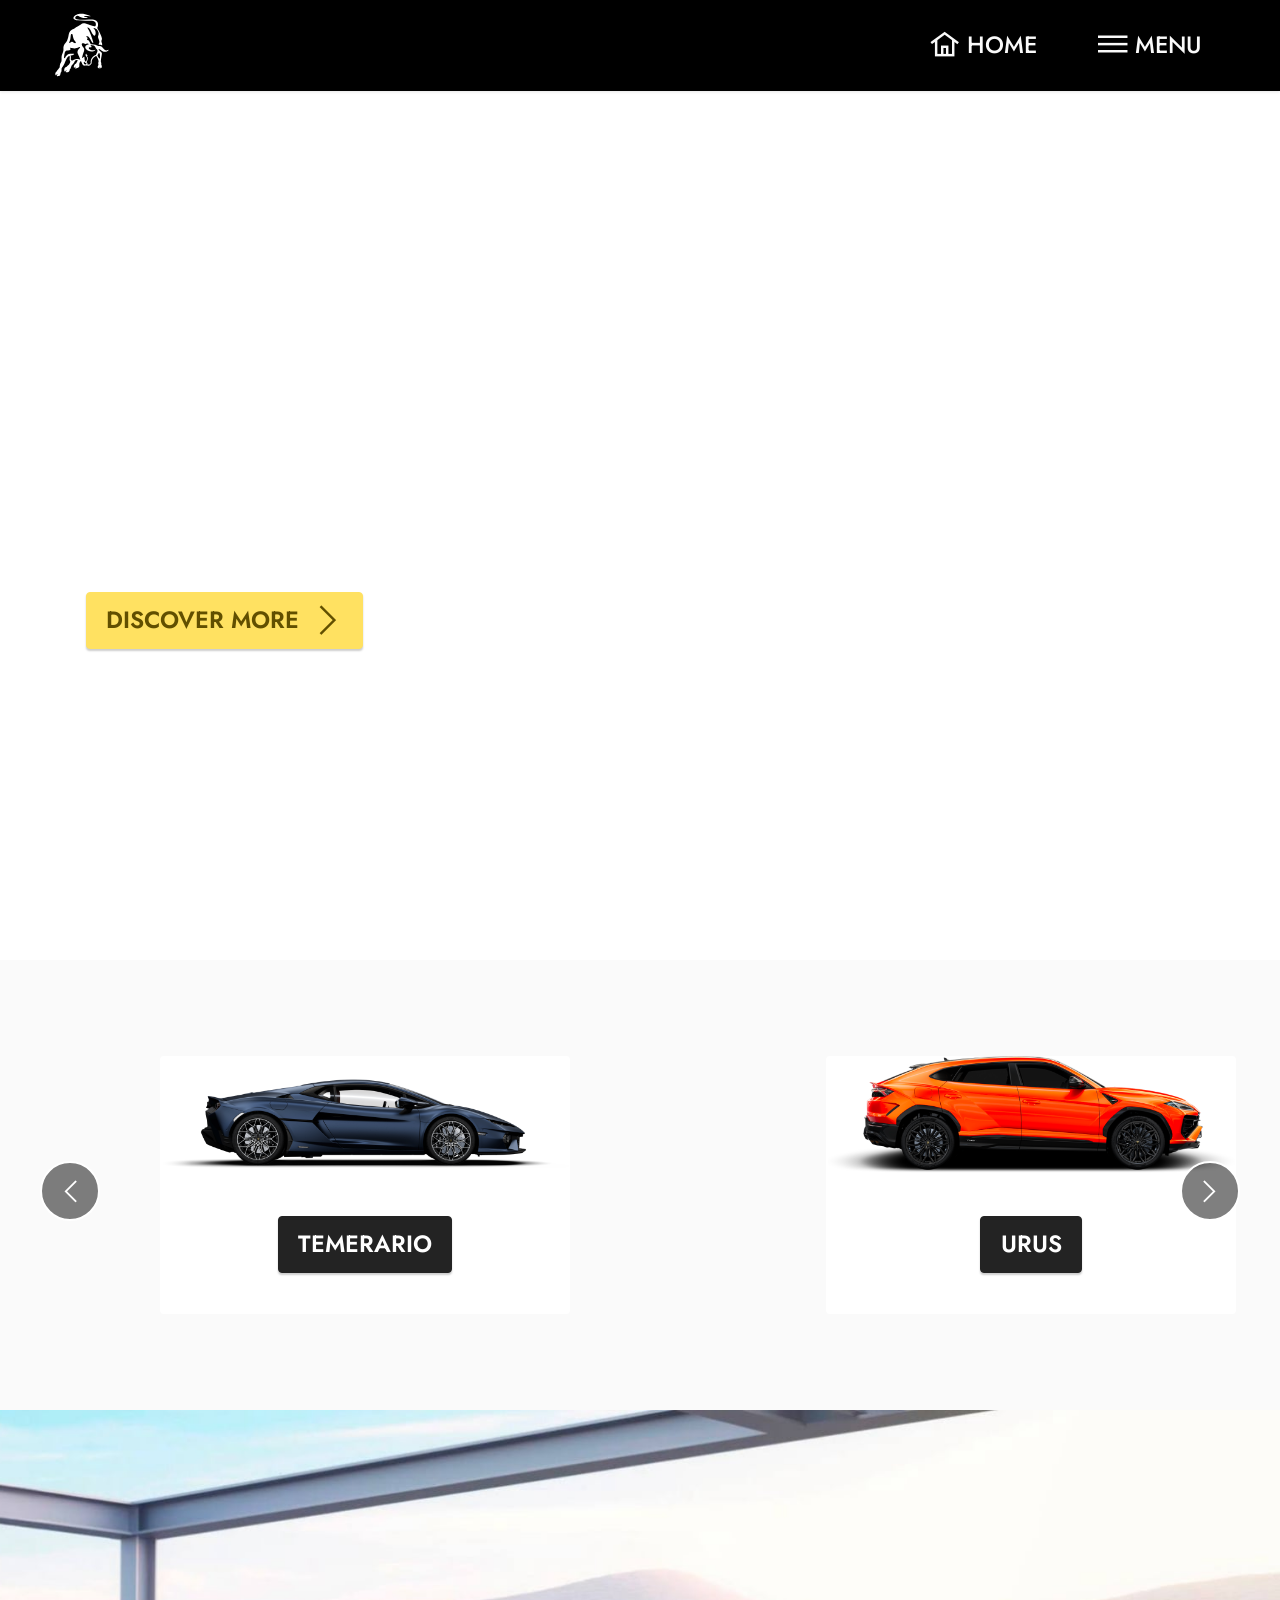
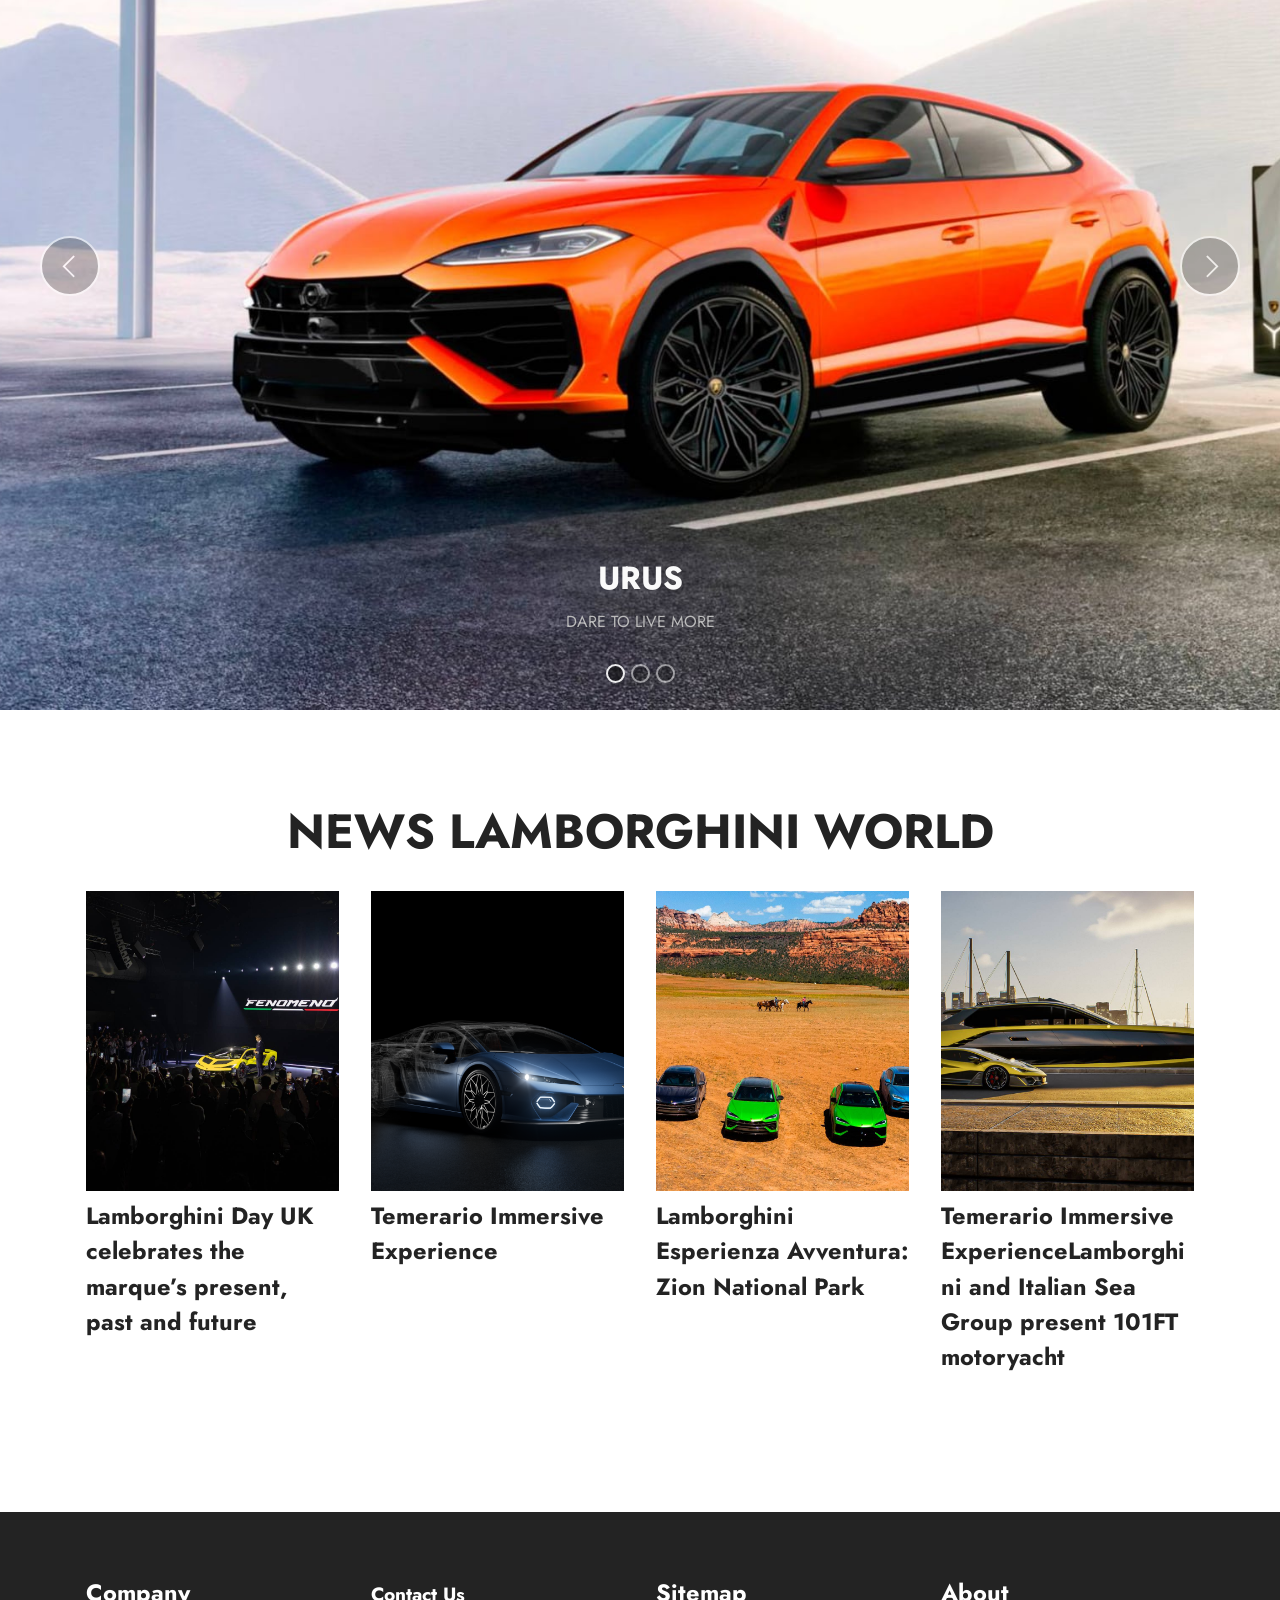
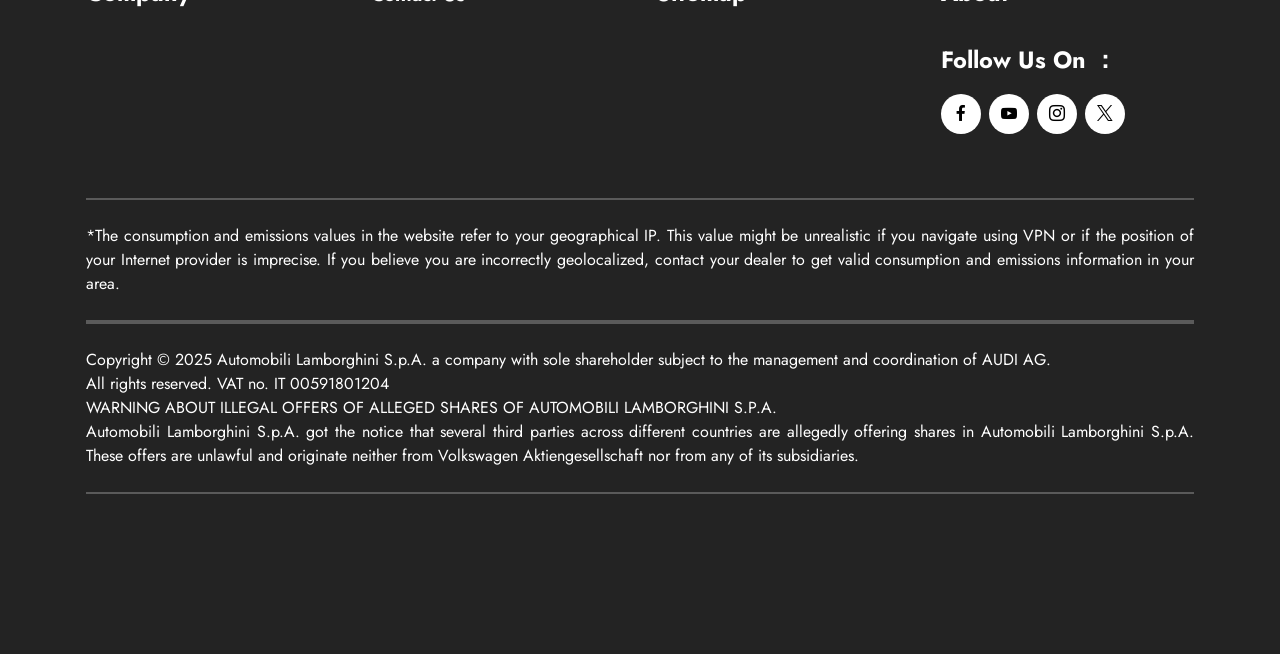
==== commit 3bdc93b7: "Update index.html" ====
--- a/index.html
+++ b/index.html
@@ -392,8 +392,8 @@
             </div>
         </div>
     </div>
-</section><section class="display-7" style="padding: 0;align-items: center;justify-content: center;flex-wrap: wrap;    align-content: center;display: flex;position: relative;height: 4rem;"><a href="https://mobiri.se/" style="flex: 1 1;height: 4rem;position: absolute;width: 100%;z-index: 1;"><img alt="" style="height: 4rem;" src="[data-uri]"></a><p style="margin: 0;text-align: center;" class="display-7">&#8204;</p><a style="z-index:1" href="https://mobirise.com/offline-website-builder.html">Offline Website Software</a></section><script src="assets/bootstrap/js/bootstrap.bundle.min.js"></script>  <script src="assets/smoothscroll/smooth-scroll.js"></script>  <script src="assets/ytplayer/index.js"></script>  <script src="assets/dropdown/js/navbar-dropdown.js"></script>  <script src="assets/vimeoplayer/player.js"></script>  <script src="assets/embla/embla.min.js"></script>  <script src="assets/embla/script.js"></script>  <script src="assets/theme/js/script.js"></script>  
+</section>
   
   
 </body>
-</html>+</html>
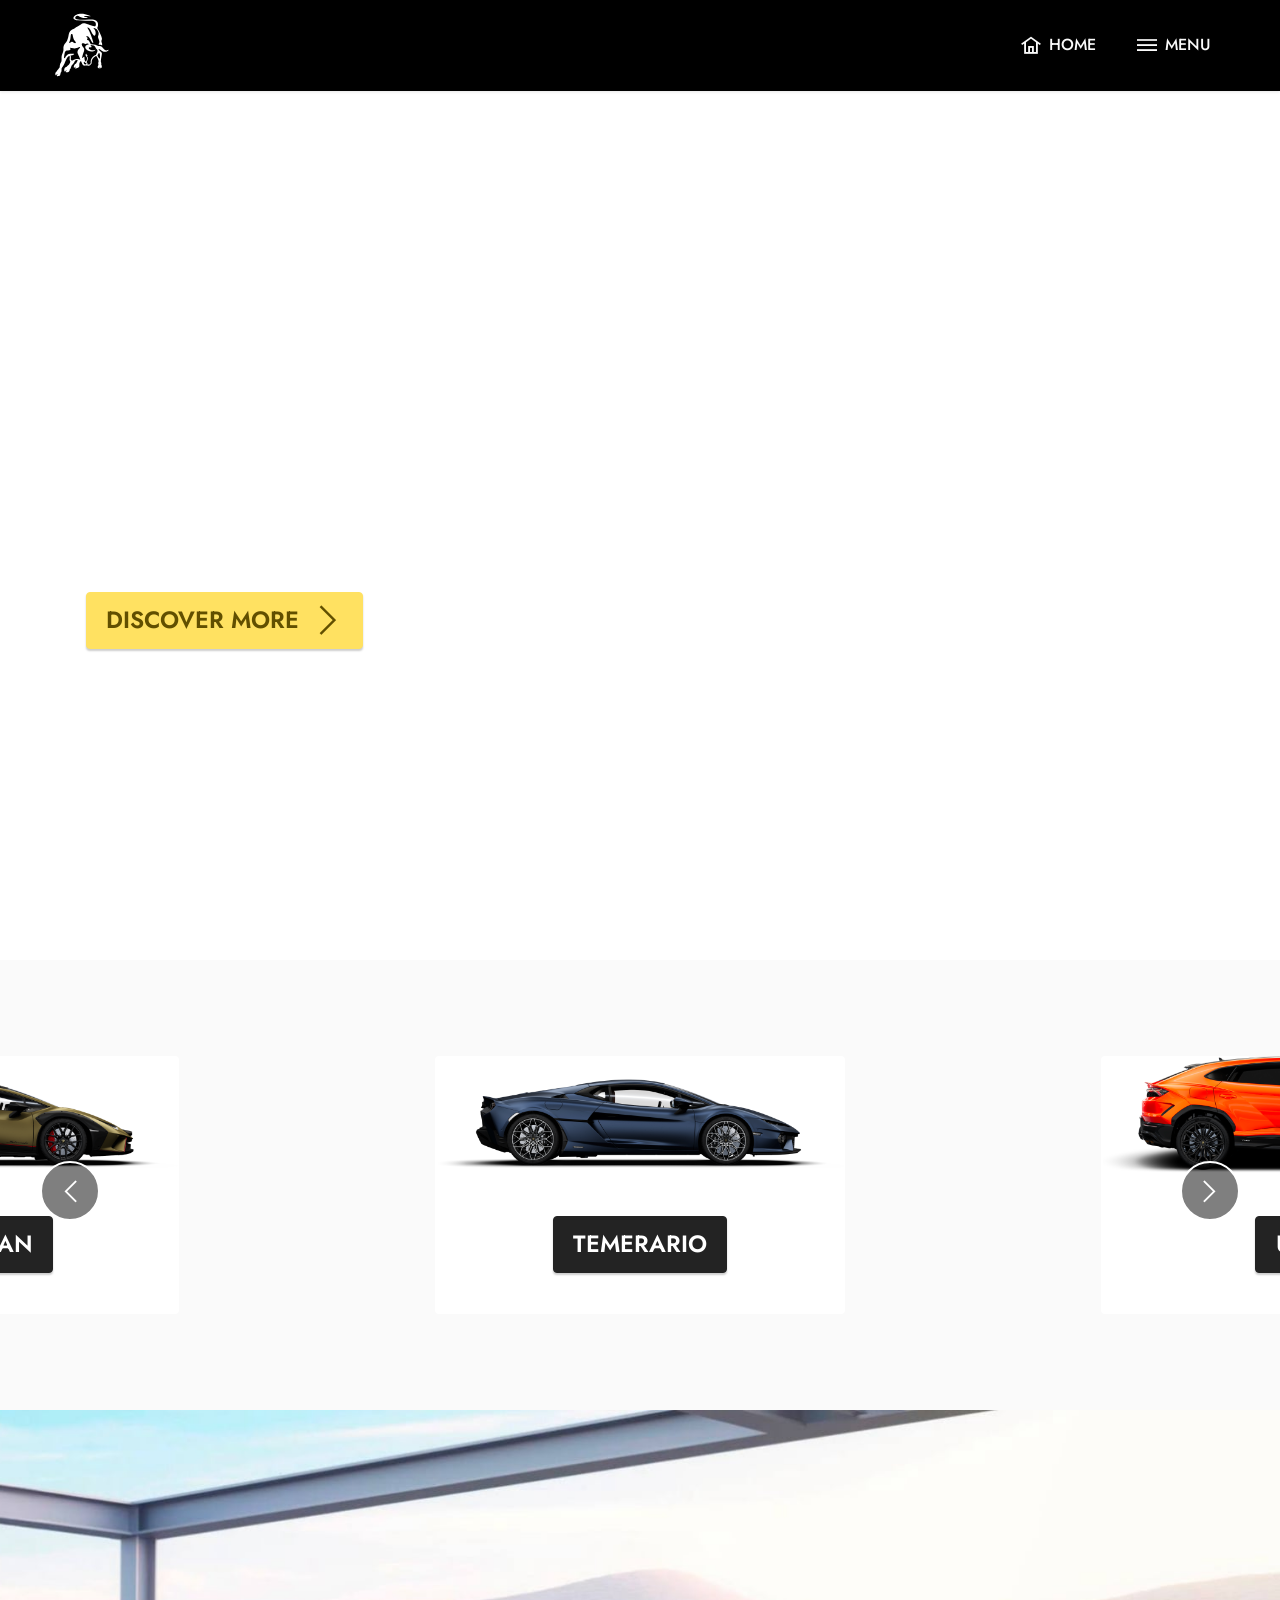
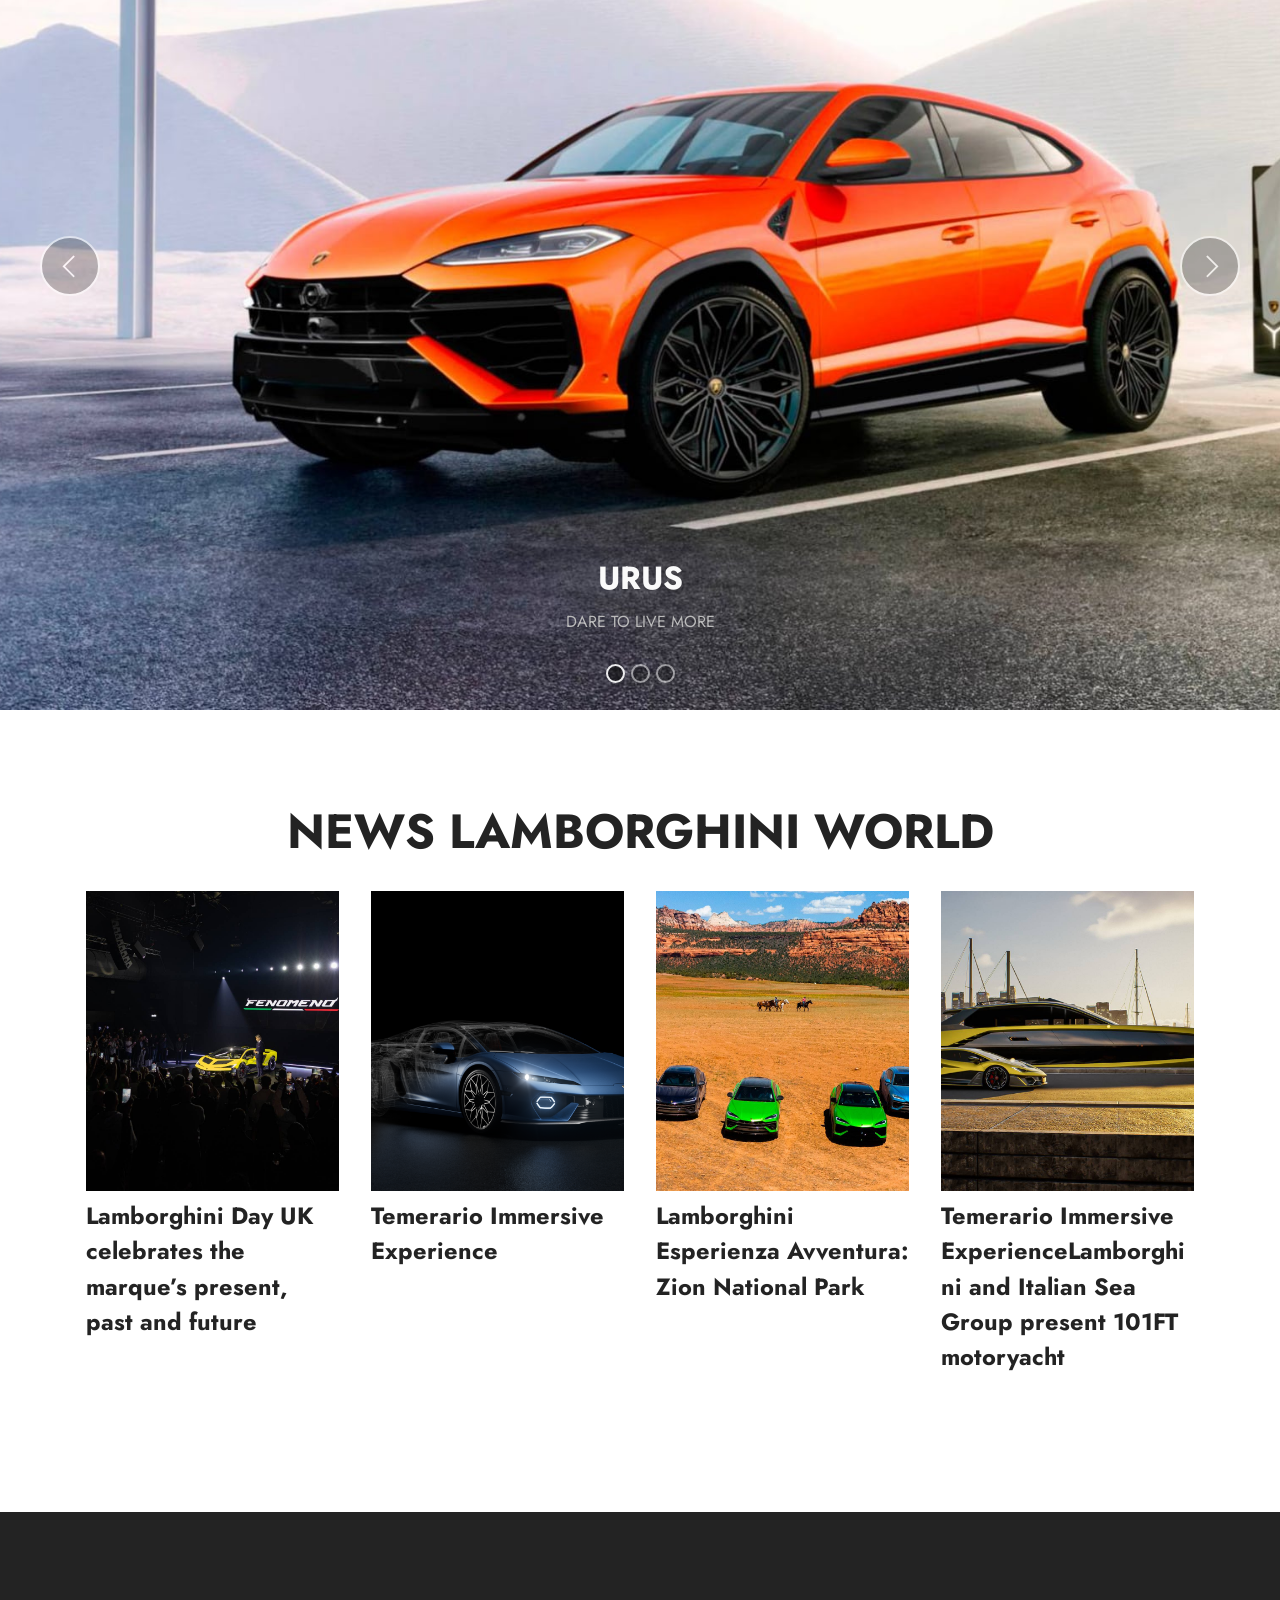
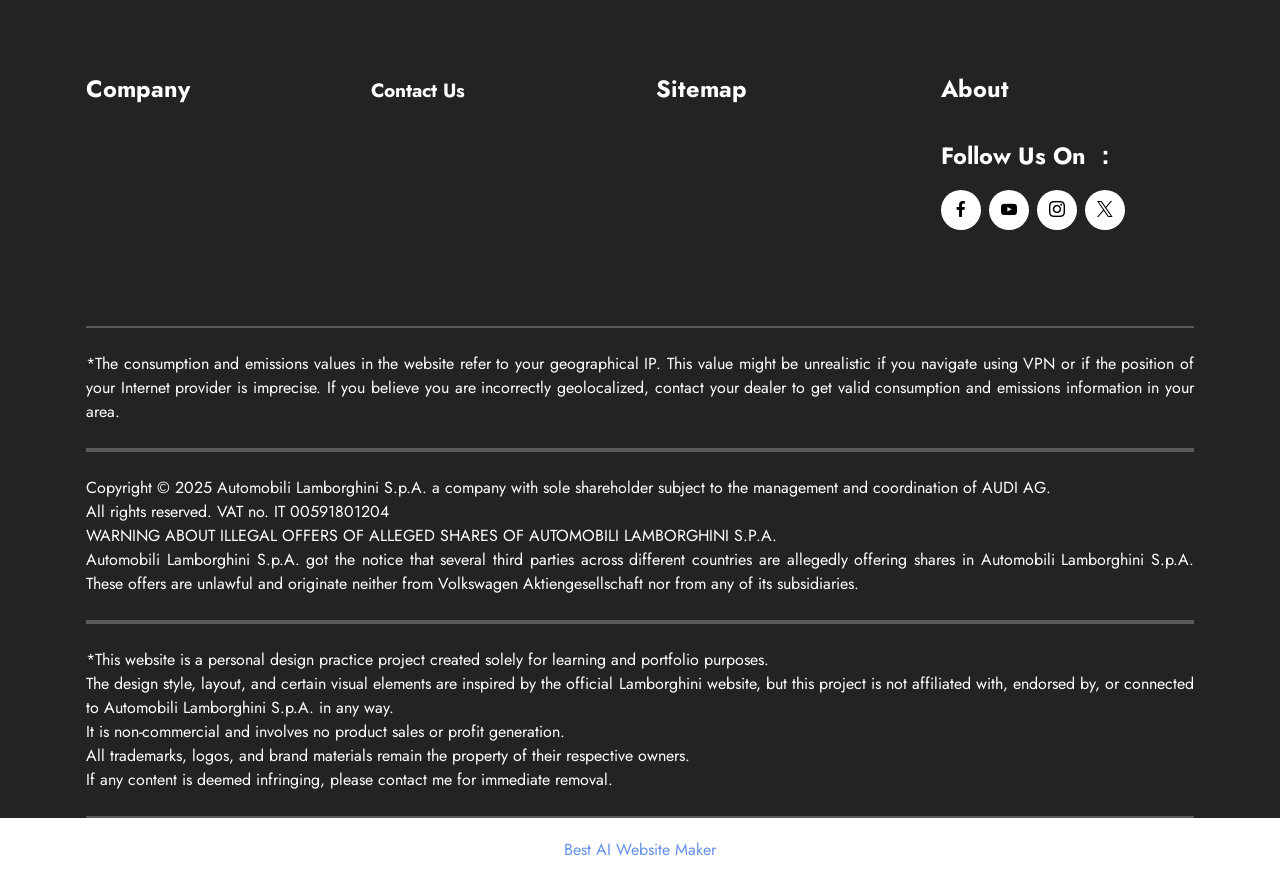
==== commit b94ae46e: "create github pages" ====
--- a/index.html
+++ b/index.html
@@ -7,10 +7,10 @@
   <meta name="generator" content="Mobirise v6.1.4, mobirise.com">
   <meta name="viewport" content="width=device-width, initial-scale=1, minimum-scale=1">
   <link rel="shortcut icon" href="assets/images/e4b88be8bdbd-128x128.png" type="image/x-icon">
-  <meta name="description" content="hhh">
-  
-  
-  <title>Lamborghini |</title>
+  <meta name="description" content="Lamborghini Official Website: find Lamborghini models, new releases, latest news, events, and the dealers across the world.">
+  
+  
+  <title>Lamborghini | Design By Li Hoong</title>
   <link rel="stylesheet" href="assets/web/assets/mobirise-icons2/mobirise2.css">
   <link rel="stylesheet" href="assets/bootstrap/css/bootstrap.min.css">
   <link rel="stylesheet" href="assets/dropdown/css/style.css">
@@ -18,7 +18,7 @@
   <link rel="stylesheet" href="assets/theme/css/style.css">
   <link rel="preload" href="https://fonts.googleapis.com/css?family=Jost:100,200,300,400,500,600,700,800,900,100i,200i,300i,400i,500i,600i,700i,800i,900i&display=swap" as="style" onload="this.onload=null;this.rel='stylesheet'">
   <noscript><link rel="stylesheet" href="https://fonts.googleapis.com/css?family=Jost:100,200,300,400,500,600,700,800,900,100i,200i,300i,400i,500i,600i,700i,800i,900i&display=swap"></noscript>
-  <link rel="preload" as="style" href="assets/mobirise/css/mbr-additional.css?v=OKM0bR"><link rel="stylesheet" href="assets/mobirise/css/mbr-additional.css?v=OKM0bR" type="text/css">
+  <link rel="preload" as="style" href="assets/mobirise/css/mbr-additional.css?v=9QN0GC"><link rel="stylesheet" href="assets/mobirise/css/mbr-additional.css?v=9QN0GC" type="text/css">
 
   
   
@@ -47,8 +47,8 @@
                 </div>
             </button>
             <div class="collapse navbar-collapse" id="navbarSupportedContent">
-                <ul class="navbar-nav nav-dropdown nav-right" data-app-modern-menu="true"><li class="nav-item"><a class="nav-link link text-white display-4" href="https://mobiri.se"></a></li>
-                    <li class="nav-item"><a class="nav-link link text-white text-primary display-4" href="index.html"><span class="mobi-mbri mobi-mbri-home mbr-iconfont mbr-iconfont-btn"></span>HOME</a></li><li class="nav-item"><a class="nav-link link text-white text-primary display-4" href="menu.html"><span class="mobi-mbri mobi-mbri-menu mbr-iconfont mbr-iconfont-btn"></span>MENU</a>
+                <ul class="navbar-nav nav-dropdown nav-right" data-app-modern-menu="true"><li class="nav-item"><a class="nav-link link text-white display-7" href="https://mobiri.se"></a></li>
+                    <li class="nav-item"><a class="nav-link link text-white text-primary display-7" href="index.html"><span class="mobi-mbri mobi-mbri-home mbr-iconfont mbr-iconfont-btn"></span>HOME</a></li><li class="nav-item"><a class="nav-link link text-white text-primary display-7" href="menu.html"><span class="mobi-mbri mobi-mbri-menu mbr-iconfont mbr-iconfont-btn"></span>MENU</a>
                     </li></ul>
                 
                 
@@ -167,10 +167,10 @@
 
 <section data-bs-version="5.1" class="slider1 cid-uYPjOqt52y mbr-fullscreen" id="slider1-l">
     
-    <div class="carousel slide carousel-fade" id="uZ13GKj5Bl" data-ride="carousel" data-bs-ride="carousel" data-interval="5000" data-bs-interval="5000">
+    <div class="carousel slide carousel-fade" id="uZ1ib1Jzt4" data-ride="carousel" data-bs-ride="carousel" data-interval="5000" data-bs-interval="5000">
         <ol class="carousel-indicators">
-            <li data-slide-to="0" data-bs-slide-to="0" class="active" data-target="#uZ13GKj5Bl" data-bs-target="#uZ13GKj5Bl"></li>
-            <li data-slide-to="1" data-bs-slide-to="1" data-target="#uZ13GKj5Bl" data-bs-target="#uZ13GKj5Bl"></li><li data-slide-to="2" data-bs-slide-to="2" data-target="#uZ13GKj5Bl" data-bs-target="#uZ13GKj5Bl"></li>
+            <li data-slide-to="0" data-bs-slide-to="0" class="active" data-target="#uZ1ib1Jzt4" data-bs-target="#uZ1ib1Jzt4"></li>
+            <li data-slide-to="1" data-bs-slide-to="1" data-target="#uZ1ib1Jzt4" data-bs-target="#uZ1ib1Jzt4"></li><li data-slide-to="2" data-bs-slide-to="2" data-target="#uZ1ib1Jzt4" data-bs-target="#uZ1ib1Jzt4"></li>
             
         </ol>
         <div class="carousel-inner">
@@ -205,11 +205,11 @@
             </div>
             
         </div>
-        <a class="carousel-control carousel-control-prev" role="button" data-slide="prev" data-bs-slide="prev" href="#uZ13GKj5Bl">
+        <a class="carousel-control carousel-control-prev" role="button" data-slide="prev" data-bs-slide="prev" href="#uZ1ib1Jzt4">
             <span class="mobi-mbri mobi-mbri-arrow-prev" aria-hidden="true"></span>
             <span class="sr-only visually-hidden">Previous</span>
         </a>
-        <a class="carousel-control carousel-control-next" role="button" data-slide="next" data-bs-slide="next" href="#uZ13GKj5Bl">
+        <a class="carousel-control carousel-control-next" role="button" data-slide="next" data-bs-slide="next" href="#uZ1ib1Jzt4">
             <span class="mobi-mbri mobi-mbri-arrow-next" aria-hidden="true"></span>
             <span class="sr-only visually-hidden">Next</span>
         </a>
@@ -229,32 +229,32 @@
         </div>
         <div class="row mbr-gallery mt-4">
             <div class="col-12 col-md-6 col-lg-3 item gallery-image active">
-                <div class="item-wrapper" data-toggle="modal" data-bs-toggle="modal" data-target="#uZ13GKATbw-modal" data-bs-target="#uZ13GKATbw-modal">
-                    <img class="w-100" src="assets/images/cover.webp" alt="Mobirise Website Builder" data-slide-to="0" data-bs-slide-to="0" data-target="#lb-uZ13GKATbw" data-bs-target="#lb-uZ13GKATbw">
+                <div class="item-wrapper" data-toggle="modal" data-bs-toggle="modal" data-target="#uZ1ib1YzgL-modal" data-bs-target="#uZ1ib1YzgL-modal">
+                    <img class="w-100" src="assets/images/cover.webp" alt="Mobirise Website Builder" data-slide-to="0" data-bs-slide-to="0" data-target="#lb-uZ1ib1YzgL" data-bs-target="#lb-uZ1ib1YzgL">
                     <div class="icon-wrapper">
                         <span class="mobi-mbri mobi-mbri-search mbr-iconfont mbr-iconfont-btn"></span>
                     </div>
                 </div>
                 <h6 class="mbr-item-subtitle mbr-fonts-style align-center mb-2 mt-2 display-4"><strong>Lamborghini Day UK celebrates the marque’s present, past and future</strong></h6>
             </div><div class="col-12 col-md-6 col-lg-3 item gallery-image">
-                <div class="item-wrapper" data-toggle="modal" data-bs-toggle="modal" data-target="#uZ13GKATbw-modal" data-bs-target="#uZ13GKATbw-modal">
-                    <img class="w-100" src="assets/images/c80a5e3081a9e65598014d1cda09ed0a7d1cff60.webp" alt="Mobirise Website Builder" data-slide-to="1" data-bs-slide-to="1" data-target="#lb-uZ13GKATbw" data-bs-target="#lb-uZ13GKATbw">
+                <div class="item-wrapper" data-toggle="modal" data-bs-toggle="modal" data-target="#uZ1ib1YzgL-modal" data-bs-target="#uZ1ib1YzgL-modal">
+                    <img class="w-100" src="assets/images/c80a5e3081a9e65598014d1cda09ed0a7d1cff60.webp" alt="Mobirise Website Builder" data-slide-to="1" data-bs-slide-to="1" data-target="#lb-uZ1ib1YzgL" data-bs-target="#lb-uZ1ib1YzgL">
                     <div class="icon-wrapper">
                         <span class="mobi-mbri mobi-mbri-search mbr-iconfont mbr-iconfont-btn"></span>
                     </div>
                 </div>
                 <h6 class="mbr-item-subtitle mbr-fonts-style align-center mb-2 mt-2 display-4"><strong>Temerario Immersive Experience</strong></h6>
             </div><div class="col-12 col-md-6 col-lg-3 item gallery-image">
-                <div class="item-wrapper" data-toggle="modal" data-bs-toggle="modal" data-target="#uZ13GKATbw-modal" data-bs-target="#uZ13GKATbw-modal">
-                    <img class="w-100" src="assets/images/coversito.webp" alt="Mobirise Website Builder" data-slide-to="2" data-bs-slide-to="2" data-target="#lb-uZ13GKATbw" data-bs-target="#lb-uZ13GKATbw">
+                <div class="item-wrapper" data-toggle="modal" data-bs-toggle="modal" data-target="#uZ1ib1YzgL-modal" data-bs-target="#uZ1ib1YzgL-modal">
+                    <img class="w-100" src="assets/images/coversito.webp" alt="Mobirise Website Builder" data-slide-to="2" data-bs-slide-to="2" data-target="#lb-uZ1ib1YzgL" data-bs-target="#lb-uZ1ib1YzgL">
                     <div class="icon-wrapper">
                         <span class="mobi-mbri mobi-mbri-search mbr-iconfont mbr-iconfont-btn"></span>
                     </div>
                 </div>
                 <h6 class="mbr-item-subtitle mbr-fonts-style align-center mb-2 mt-2 display-4"><strong>Lamborghini Esperienza Avventura: Zion National Park</strong></h6>
             </div><div class="col-12 col-md-6 col-lg-3 item gallery-image">
-                <div class="item-wrapper" data-toggle="modal" data-bs-toggle="modal" data-target="#uZ13GKATbw-modal" data-bs-target="#uZ13GKATbw-modal">
-                    <img class="w-100" src="assets/images/cover-2.webp" alt="Mobirise Website Builder" data-slide-to="3" data-bs-slide-to="3" data-target="#lb-uZ13GKATbw" data-bs-target="#lb-uZ13GKATbw">
+                <div class="item-wrapper" data-toggle="modal" data-bs-toggle="modal" data-target="#uZ1ib1YzgL-modal" data-bs-target="#uZ1ib1YzgL-modal">
+                    <img class="w-100" src="assets/images/cover-2.webp" alt="Mobirise Website Builder" data-slide-to="3" data-bs-slide-to="3" data-target="#lb-uZ1ib1YzgL" data-bs-target="#lb-uZ1ib1YzgL">
                     <div class="icon-wrapper">
                         <span class="mobi-mbri mobi-mbri-search mbr-iconfont mbr-iconfont-btn"></span>
                     </div>
@@ -266,11 +266,11 @@
             
         </div>
 
-        <div class="modal mbr-slider" tabindex="-1" role="dialog" aria-hidden="true" id="uZ13GKATbw-modal">
+        <div class="modal mbr-slider" tabindex="-1" role="dialog" aria-hidden="true" id="uZ1ib1YzgL-modal">
             <div class="modal-dialog" role="document">
                 <div class="modal-content">
                     <div class="modal-body">
-                        <div class="carousel slide carousel-fade" id="lb-uZ13GKATbw" data-ride="carousel" data-bs-ride="carousel" data-interval="5000" data-bs-interval="5000">
+                        <div class="carousel slide carousel-fade" id="lb-uZ1ib1YzgL" data-ride="carousel" data-bs-ride="carousel" data-interval="5000" data-bs-interval="5000">
                             <div class="carousel-inner">
                                 <div class="carousel-item active">
                                     <img class="d-block w-100" src="assets/images/cover.webp" alt="Mobirise Website Builder">
@@ -286,18 +286,18 @@
                                 
                             </div>
                             <ol class="carousel-indicators">
-                                <li data-slide-to="0" data-bs-slide-to="0" class="active" data-target="#lb-uZ13GKATbw" data-bs-target="#lb-uZ13GKATbw"></li>
-                                <li data-slide-to="1" data-bs-slide-to="1" data-target="#lb-uZ13GKATbw" data-bs-target="#lb-uZ13GKATbw"></li>
-                                <li data-slide-to="2" data-bs-slide-to="2" data-target="#lb-uZ13GKATbw" data-bs-target="#lb-uZ13GKATbw"></li>
-                                <li data-slide-to="3" data-bs-slide-to="3" data-target="#lb-uZ13GKATbw" data-bs-target="#lb-uZ13GKATbw"></li>
+                                <li data-slide-to="0" data-bs-slide-to="0" class="active" data-target="#lb-uZ1ib1YzgL" data-bs-target="#lb-uZ1ib1YzgL"></li>
+                                <li data-slide-to="1" data-bs-slide-to="1" data-target="#lb-uZ1ib1YzgL" data-bs-target="#lb-uZ1ib1YzgL"></li>
+                                <li data-slide-to="2" data-bs-slide-to="2" data-target="#lb-uZ1ib1YzgL" data-bs-target="#lb-uZ1ib1YzgL"></li>
+                                <li data-slide-to="3" data-bs-slide-to="3" data-target="#lb-uZ1ib1YzgL" data-bs-target="#lb-uZ1ib1YzgL"></li>
                             </ol>
                             <a role="button" href="" class="close" data-dismiss="modal" data-bs-dismiss="modal" aria-label="Close">
                             </a>
-                            <a class="carousel-control-prev carousel-control" role="button" data-slide="prev" data-bs-slide="prev" href="#lb-uZ13GKATbw">
+                            <a class="carousel-control-prev carousel-control" role="button" data-slide="prev" data-bs-slide="prev" href="#lb-uZ1ib1YzgL">
                                 <span class="mobi-mbri mobi-mbri-arrow-prev" aria-hidden="true"></span>
                                 <span class="sr-only visually-hidden">Previous</span>
                             </a>
-                            <a class="carousel-control-next carousel-control" role="button" data-slide="next" data-bs-slide="next" href="#lb-uZ13GKATbw">
+                            <a class="carousel-control-next carousel-control" role="button" data-slide="next" data-bs-slide="next" href="#lb-uZ1ib1YzgL">
                                 <span class="mobi-mbri mobi-mbri-arrow-next" aria-hidden="true"></span>
                                 <span class="sr-only visually-hidden">Next</span>
                             </a>
@@ -342,22 +342,22 @@
                 <h5 class="mbr-section-subtitle mbr-fonts-style mb-3 display-4"><strong>Follow Us On ：</strong></h5>
                 <div class="social-row display-7">
                     <div class="soc-item">
-                        <a href="https://twitter.com/mobirise" target="_blank">
-                            <span class="mbr-iconfont socicon socicon-facebook"></span>
+                        <a href="https://www.facebook.com/Lamborghini/" target="_blank">
+                            <span class="mbr-iconfont socicon-facebook socicon"></span>
                         </a>
                     </div>
                     <div class="soc-item">
-                        <a href="https://twitter.com/mobirise" target="_blank">
+                        <a href="https://www.youtube.com/channel/UC9DXZC8BCDOW6pYAQKgozqw" target="_blank">
                             <span class="mbr-iconfont socicon-youtube socicon"></span>
                         </a>
                     </div>
                     <div class="soc-item">
-                        <a href="https://twitter.com/mobirise" target="_blank">
-                            <span class="mbr-iconfont socicon socicon-instagram"></span>
+                        <a href="https://www.instagram.com/lamborghini/?hl=en" target="_blank">
+                            <span class="mbr-iconfont socicon-instagram socicon"></span>
                         </a>
                     </div>
                     <div class="soc-item">
-                        <a href="https://twitter.com/mobirise" target="_blank">
+                        <a href="https://x.com/Lamborghini" target="_blank">
                             <span class="mbr-iconfont socicon-twitter socicon"></span>
                         </a>
                     </div>
@@ -393,7 +393,20 @@
         </div>
     </div>
 </section>
+
+<section data-bs-version="5.1" class="content6 cid-uZ1hfxPkpv" id="content6-3p">
+    
+    <div class="container">
+        <div class="row justify-content-center">
+            <div class="col-md-12 col-lg-12">
+                <hr class="line">
+                <p class="mbr-text align-center mbr-fonts-style my-4 display-7">*This website is a personal design practice project created solely for learning and portfolio purposes.<br>The design style, layout, and certain visual elements are inspired by the official Lamborghini website, but this project is not affiliated with, endorsed by, or connected to Automobili Lamborghini S.p.A. in any way.<br>It is non-commercial and involves no product sales or profit generation.<br>All trademarks, logos, and brand materials remain the property of their respective owners.<br>If any content is deemed infringing, please contact me for immediate removal.<br></p>
+                <hr class="line">
+            </div>
+        </div>
+    </div>
+</section><section class="display-7" style="padding: 0;align-items: center;justify-content: center;flex-wrap: wrap;    align-content: center;display: flex;position: relative;height: 4rem;"><a href="https://mobiri.se/" style="flex: 1 1;height: 4rem;position: absolute;width: 100%;z-index: 1;"><img alt="" style="height: 4rem;" src="[data-uri]"></a><p style="margin: 0;text-align: center;" class="display-7">&#8204;</p><a style="z-index:1" href="https://mobirise.com/builder/ai-website-maker.html">Best AI Website Maker</a></section><script src="assets/bootstrap/js/bootstrap.bundle.min.js"></script>  <script src="assets/smoothscroll/smooth-scroll.js"></script>  <script src="assets/ytplayer/index.js"></script>  <script src="assets/dropdown/js/navbar-dropdown.js"></script>  <script src="assets/vimeoplayer/player.js"></script>  <script src="assets/embla/embla.min.js"></script>  <script src="assets/embla/script.js"></script>  <script src="assets/theme/js/script.js"></script>  
   
   
 </body>
-</html>
+</html>
--- a/assets/mobirise/css/mbr-additional.css
+++ b/assets/mobirise/css/mbr-additional.css
@@ -1707,7 +1707,7 @@
 }
 .cid-uYPiCycziT {
   padding-top: 0rem;
-  padding-bottom: 10rem;
+  padding-bottom: 0rem;
   background-color: #232323;
 }
 .cid-uYPiCycziT .line {
@@ -1717,6 +1717,21 @@
   margin: 0 auto;
 }
 .cid-uYPiCycziT .mbr-text {
+  color: #ffffff;
+  text-align: justify;
+}
+.cid-uZ1hfxPkpv {
+  padding-top: 0rem;
+  padding-bottom: 0rem;
+  background-color: #232323;
+}
+.cid-uZ1hfxPkpv .line {
+  background-color: #ffffff;
+  align: center;
+  height: 2px;
+  margin: 0 auto;
+}
+.cid-uZ1hfxPkpv .mbr-text {
   color: #ffffff;
   text-align: justify;
 }
@@ -2132,6 +2147,79 @@
 .cid-uYUNTPAxHB .card-title {
   color: #ffffff;
 }
+.cid-uZ1i91YuLG {
+  padding-top: 0rem;
+  padding-bottom: 0rem;
+  background-color: #232323;
+}
+.cid-uZ1i91YuLG .line {
+  background-color: #ffffff;
+  align: center;
+  height: 2px;
+  margin: 0 auto;
+}
+.cid-uZ1i91YuLG .mbr-text {
+  color: #ffffff;
+  text-align: justify;
+}
+.cid-uZ18yHPm5J {
+  padding-top: 0rem;
+  padding-bottom: 3rem;
+  background-color: #ffffff;
+}
+.cid-uZ18yHPm5J .mbr-fallback-image.disabled {
+  display: none;
+}
+.cid-uZ18yHPm5J .mbr-fallback-image {
+  display: block;
+  background-size: cover;
+  background-position: center center;
+  width: 100%;
+  height: 100%;
+  position: absolute;
+  top: 0;
+}
+@media (max-width: 767px) {
+  .cid-uZ18yHPm5J .card-content-text {
+    padding: 1.5rem 1.5rem 0 1.5rem;
+  }
+}
+@media (min-width: 768px) {
+  .cid-uZ18yHPm5J .card-content-text {
+    padding: 2.25rem 2.25rem 0 2.25rem;
+  }
+}
+@media (min-width: 992px) {
+  .cid-uZ18yHPm5J .card-content-text {
+    padding: 4rem 4rem 1rem 4rem;
+  }
+}
+.cid-uZ18yHPm5J .card-wrapper {
+  background: #ffffff;
+}
+.cid-uZ18yHPm5J .mbr-text,
+.cid-uZ18yHPm5J .mbr-section-btn {
+  color: #000000;
+  text-align: left;
+}
+.cid-uZ18yHPm5J .card-title,
+.cid-uZ18yHPm5J .card-box {
+  text-align: left;
+  color: #000000;
+}
+.cid-uZ18yHPm5J .image-wrapper img {
+  width: 100%;
+}
+.cid-uZ1aeUOMul {
+  padding-top: 3rem;
+  padding-bottom: 2rem;
+  background-color: #fafafa;
+}
+.cid-uZ1ayuIimb {
+  padding-top: 3rem;
+  padding-bottom: 2rem;
+  background-color: #ffffff;
+}
 .cid-uYOpqU1B2g {
   z-index: 1000;
   width: 100%;
@@ -2506,9 +2594,410 @@
     left: -1rem;
   }
 }
+.cid-uZ1aPQWcSX {
+  padding-top: 1rem;
+  padding-bottom: 3rem;
+  background-color: #000000;
+}
+.cid-uZ1aPQWcSX .mbr-fallback-image.disabled {
+  display: none;
+}
+.cid-uZ1aPQWcSX .mbr-fallback-image {
+  display: block;
+  background-size: cover;
+  background-position: center center;
+  width: 100%;
+  height: 100%;
+  position: absolute;
+  top: 0;
+}
+.cid-uZ1aPQWcSX .video-wrapper iframe {
+  width: 100%;
+}
+.cid-uZ1aPQWcSX .mbr-section-title,
+.cid-uZ1aPQWcSX .mbr-section-subtitle,
+.cid-uZ1aPQWcSX .mbr-text {
+  text-align: center;
+}
+.cid-uZ1cs4rvD0 {
+  padding-top: 0rem;
+  padding-bottom: 0rem;
+  background-color: #fafafa;
+}
+.cid-uZ1cs4rvD0 .carousel {
+  height: 800px;
+}
+.cid-uZ1cs4rvD0 .carousel img {
+  width: 100%;
+  height: 100%;
+  object-fit: cover;
+}
+.cid-uZ1cs4rvD0 .carousel-item,
+.cid-uZ1cs4rvD0 .carousel-inner {
+  height: 100%;
+}
+.cid-uZ1cs4rvD0 .carousel-caption {
+  bottom: 40px;
+  z-index: 1;
+}
+.cid-uZ1cs4rvD0 .mobi-mbri-arrow-next {
+  margin-left: 5px;
+}
+.cid-uZ1cs4rvD0 .mobi-mbri-arrow-prev {
+  margin-right: 5px;
+}
+.cid-uZ1cs4rvD0 .carousel-control:hover {
+  background: #1b1b1b;
+  color: #fff;
+  opacity: 1;
+}
+.cid-uZ1cs4rvD0 .item-wrapper {
+  width: 100%;
+}
+@media (max-width: 767px) {
+  .cid-uZ1cs4rvD0 .container .carousel-control {
+    margin-bottom: 0;
+  }
+  .cid-uZ1cs4rvD0 .content-slider-wrap {
+    width: 100% !important;
+  }
+}
+.cid-uZ1cs4rvD0 .container .carousel-indicators {
+  margin-bottom: 3px;
+}
+.cid-uZ1cs4rvD0 .carousel-control {
+  top: 50%;
+  width: 60px;
+  height: 60px;
+  margin-top: -1.5rem;
+  font-size: 22px;
+  background-color: rgba(0, 0, 0, 0.5);
+  border: 2px solid #fff;
+  border-radius: 50%;
+  transition: all 0.3s;
+}
+.cid-uZ1cs4rvD0 .carousel-control.carousel-control-prev {
+  left: 0;
+  margin-left: 2.5rem;
+}
+.cid-uZ1cs4rvD0 .carousel-control.carousel-control-next {
+  right: 0;
+  margin-right: 2.5rem;
+}
+@media (max-width: 767px) {
+  .cid-uZ1cs4rvD0 .carousel-control {
+    top: auto;
+    bottom: 1rem;
+  }
+}
+.cid-uZ1cs4rvD0 .carousel-indicators {
+  position: absolute;
+  bottom: 0;
+  margin-bottom: 1.5rem !important;
+}
+.cid-uZ1cs4rvD0 .carousel-indicators li {
+  max-width: 15px;
+  height: 15px;
+  width: 15px;
+  max-height: 15px;
+  margin: 3px;
+  background-color: rgba(0, 0, 0, 0.5);
+  border: 2px solid #fff;
+  border-radius: 50%;
+  opacity: 0.5;
+  transition: all 0.3s;
+}
+.cid-uZ1cs4rvD0 .carousel-indicators li.active,
+.cid-uZ1cs4rvD0 .carousel-indicators li:hover {
+  opacity: 0.9;
+}
+.cid-uZ1cs4rvD0 .carousel-indicators li::after,
+.cid-uZ1cs4rvD0 .carousel-indicators li::before {
+  content: none;
+}
+.cid-uZ1cs4rvD0 .carousel-indicators.ie-fix {
+  left: 50%;
+  display: block;
+  width: 60%;
+  margin-left: -30%;
+  text-align: center;
+}
+@media (max-width: 768px) {
+  .cid-uZ1cs4rvD0 .carousel-indicators {
+    display: none !important;
+  }
+}
+.cid-uZ1d4QSG5M {
+  padding-top: 3rem;
+  padding-bottom: 0rem;
+  background-color: #ffffff;
+}
+.cid-uZ1d4QSG5M .mbr-fallback-image.disabled {
+  display: none;
+}
+.cid-uZ1d4QSG5M .mbr-fallback-image {
+  display: block;
+  background-size: cover;
+  background-position: center center;
+  width: 100%;
+  height: 100%;
+  position: absolute;
+  top: 0;
+}
+.cid-uZ1d4QSG5M .item {
+  padding-bottom: 2rem;
+}
+.cid-uZ1d4QSG5M .item-wrapper {
+  height: 300px;
+  position: relative;
+}
+.cid-uZ1d4QSG5M .item-wrapper img {
+  height: 100%;
+  object-fit: cover;
+}
+.cid-uZ1d4QSG5M .item-wrapper .icon-wrapper {
+  pointer-events: none;
+  position: absolute;
+  width: 60px;
+  height: 60px;
+  font-size: 22px;
+  left: 50%;
+  top: 50%;
+  display: flex;
+  align-items: center;
+  justify-content: center;
+  border: 2px solid #ffffff;
+  border-radius: 50%;
+  opacity: 0;
+  color: #ffffff;
+  transform: translateX(-50%) translateY(-50%);
+  background-color: #1b1b1b;
+  transition: 0.2s;
+}
+.cid-uZ1d4QSG5M .item-wrapper:hover .icon-wrapper {
+  opacity: 0.7;
+}
+.cid-uZ1d4QSG5M .carousel-control,
+.cid-uZ1d4QSG5M .close {
+  background: #1b1b1b;
+}
+.cid-uZ1d4QSG5M .carousel-control-prev {
+  margin-left: 2.5rem;
+}
+.cid-uZ1d4QSG5M .carousel-control-prev span {
+  margin-right: 5px;
+}
+.cid-uZ1d4QSG5M .carousel-control-next {
+  margin-right: 2.5rem;
+}
+.cid-uZ1d4QSG5M .carousel-control-next span {
+  margin-left: 5px;
+}
+.cid-uZ1d4QSG5M .close {
+  position: fixed;
+  opacity: 0.5;
+  font-size: 22px;
+  font-weight: 300;
+  width: 60px;
+  height: 60px;
+  border-radius: 50%;
+  color: #fff;
+  top: 2.5rem;
+  right: 2.5rem;
+  border: 2px solid #fff;
+  text-shadow: none;
+  z-index: 5;
+  transition: opacity 0.3s ease;
+  font-family: 'Moririse2';
+  align-items: center;
+  justify-content: center;
+  display: flex;
+}
+.cid-uZ1d4QSG5M .close::before {
+  content: '\e91a';
+}
+.cid-uZ1d4QSG5M .close:hover {
+  opacity: 1;
+  background: #000;
+  color: #fff;
+}
+.cid-uZ1d4QSG5M .carousel-control {
+  display: flex;
+  top: 50%;
+  width: 60px;
+  height: 60px;
+  margin-top: -1.5rem;
+  font-size: 22px;
+  background-color: rgba(0, 0, 0, 0.5);
+  border: 2px solid #fff;
+  border-radius: 50%;
+  transition: all 0.3s;
+}
+.cid-uZ1d4QSG5M .carousel-control.carousel-control-prev {
+  left: 0;
+  margin-left: 2.5rem;
+}
+.cid-uZ1d4QSG5M .carousel-control.carousel-control-next {
+  right: 0;
+  margin-right: 2.5rem;
+}
+@media (max-width: 767px) {
+  .cid-uZ1d4QSG5M .carousel-control {
+    top: auto;
+    bottom: 1rem;
+  }
+}
+.cid-uZ1d4QSG5M .carousel-indicators {
+  position: absolute;
+  bottom: 0;
+  margin-bottom: 3px;
+}
+.cid-uZ1d4QSG5M .carousel-indicators li {
+  max-width: 15px;
+  height: 15px;
+  width: 15px;
+  max-height: 15px;
+  margin: 3px;
+  background-color: rgba(0, 0, 0, 0.5);
+  border: 2px solid #fff;
+  border-radius: 50%;
+  opacity: 0.5;
+  transition: all 0.3s;
+}
+.cid-uZ1d4QSG5M .carousel-indicators li.active,
+.cid-uZ1d4QSG5M .carousel-indicators li:hover {
+  opacity: 0.9;
+}
+.cid-uZ1d4QSG5M .carousel-indicators li::after,
+.cid-uZ1d4QSG5M .carousel-indicators li::before {
+  content: none;
+}
+.cid-uZ1d4QSG5M .carousel-indicators.ie-fix {
+  left: 50%;
+  display: block;
+  width: 60%;
+  margin-left: -30%;
+  text-align: center;
+}
+@media (max-width: 768px) {
+  .cid-uZ1d4QSG5M .carousel-indicators {
+    display: none !important;
+  }
+}
+@media (max-width: 991px) {
+  .cid-uZ1d4QSG5M .carousel-indicators {
+    margin-bottom: 3.625rem !important;
+    padding-left: 2.5rem;
+    padding-right: 2.5rem;
+  }
+}
+@media (max-width: 767px) {
+  .cid-uZ1d4QSG5M .carousel-indicators {
+    display: none;
+  }
+}
+.cid-uZ1d4QSG5M .carousel-inner {
+  display: flex;
+  align-items: center;
+}
+.cid-uZ1d4QSG5M .carousel-inner > .active {
+  display: block;
+}
+.cid-uZ1d4QSG5M .carousel-control.left {
+  left: 0;
+  margin-left: 2.5rem;
+}
+.cid-uZ1d4QSG5M .carousel-control.right {
+  right: 0;
+  margin-right: 2.5rem;
+}
+.cid-uZ1d4QSG5M .carousel-control:hover {
+  background: #1b1b1b;
+  color: #fff;
+  opacity: 1;
+}
+@media (max-width: 768px) {
+  .cid-uZ1d4QSG5M .carousel-control,
+  .cid-uZ1d4QSG5M .carousel-indicators,
+  .cid-uZ1d4QSG5M .modal .close {
+    position: fixed;
+  }
+}
+@media (max-width: 767px) {
+  .cid-uZ1d4QSG5M .mbr-slider .carousel-control {
+    top: auto;
+    bottom: 20px;
+  }
+  .cid-uZ1d4QSG5M .mbr-slider > .container .carousel-control {
+    margin-bottom: 0;
+  }
+}
+.cid-uZ1d4QSG5M .carousel-indicators .active,
+.cid-uZ1d4QSG5M .carousel-indicators li {
+  width: 7px;
+  height: 7px;
+  margin: 3px;
+  background: #000000;
+  opacity: 0.5;
+  border: 4px solid #000000;
+}
+.cid-uZ1d4QSG5M .carousel-indicators .active {
+  background: #fff;
+}
+.cid-uZ1d4QSG5M .carousel-indicators li {
+  max-width: 15px;
+  max-height: 15px;
+  border-radius: 50%;
+}
+.cid-uZ1d4QSG5M .modal {
+  padding-left: 0 !important;
+  position: fixed;
+  overflow: hidden;
+  padding-right: 0 !important;
+}
+.cid-uZ1d4QSG5M .modal-dialog {
+  margin: 0 auto;
+  max-width: 100%;
+  padding-left: 1rem;
+  padding-right: 1rem;
+}
+.cid-uZ1d4QSG5M .modal-content {
+  border-radius: 0;
+  border: none;
+  background: transparent;
+}
+.cid-uZ1d4QSG5M .modal-body {
+  padding: 0;
+  display: flex;
+  align-items: center;
+}
+.cid-uZ1d4QSG5M .modal-body img {
+  width: 100%;
+  object-fit: contain;
+  max-height: calc(100vh - 1.75rem);
+}
+.cid-uZ1d4QSG5M .carousel {
+  width: 100%;
+}
+.cid-uZ1d4QSG5M .modal-backdrop.in {
+  opacity: 0.8;
+}
+.cid-uZ1d4QSG5M .modal.fade .modal-dialog {
+  transition: margin-top 0.3s ease-out;
+}
+.cid-uZ1d4QSG5M .modal.fade .modal-dialog,
+.cid-uZ1d4QSG5M .modal.in .modal-dialog {
+  transform: none;
+}
+.cid-uZ1d4QSG5M .mbr-gallery .item-wrapper {
+  cursor: pointer;
+}
+.cid-uZ1d4QSG5M H6 {
+  text-align: left;
+}
 .cid-uYPiysfBQu {
-  padding-top: 4rem;
-  padding-bottom: 1rem;
+  padding-top: 10rem;
+  padding-bottom: 3rem;
   background-color: #232323;
 }
 .cid-uYPiysfBQu .mbr-fallback-image.disabled {
@@ -2591,7 +3080,7 @@
 }
 .cid-uYUZBCn90i {
   padding-top: 0rem;
-  padding-bottom: 10rem;
+  padding-bottom: 0rem;
   background-color: #232323;
 }
 .cid-uYUZBCn90i .line {
@@ -2601,6 +3090,21 @@
   margin: 0 auto;
 }
 .cid-uYUZBCn90i .mbr-text {
+  color: #ffffff;
+  text-align: justify;
+}
+.cid-uZ1i2mtL9G {
+  padding-top: 0rem;
+  padding-bottom: 0rem;
+  background-color: #232323;
+}
+.cid-uZ1i2mtL9G .line {
+  background-color: #ffffff;
+  align: center;
+  height: 2px;
+  margin: 0 auto;
+}
+.cid-uZ1i2mtL9G .mbr-text {
   color: #ffffff;
   text-align: justify;
 }
@@ -2978,8 +3482,8 @@
   }
 }
 .cid-uZ0zjb9kEU {
-  padding-top: 4rem;
-  padding-bottom: 1rem;
+  padding-top: 10rem;
+  padding-bottom: 3rem;
   background-color: #232323;
 }
 .cid-uZ0zjb9kEU .mbr-fallback-image.disabled {
@@ -3062,7 +3566,7 @@
 }
 .cid-uYVlmb3Fg3 {
   padding-top: 0rem;
-  padding-bottom: 10rem;
+  padding-bottom: 0rem;
   background-color: #232323;
 }
 .cid-uYVlmb3Fg3 .line {
@@ -3072,6 +3576,21 @@
   margin: 0 auto;
 }
 .cid-uYVlmb3Fg3 .mbr-text {
+  color: #ffffff;
+  text-align: justify;
+}
+.cid-uZ1hLMrwJk {
+  padding-top: 0rem;
+  padding-bottom: 0rem;
+  background-color: #232323;
+}
+.cid-uZ1hLMrwJk .line {
+  background-color: #ffffff;
+  align: center;
+  height: 2px;
+  margin: 0 auto;
+}
+.cid-uZ1hLMrwJk .mbr-text {
   color: #ffffff;
   text-align: justify;
 }
@@ -3823,8 +4342,8 @@
   }
 }
 .cid-uZ0Fyp04nY {
-  padding-top: 5rem;
-  padding-bottom: 1rem;
+  padding-top: 10rem;
+  padding-bottom: 3rem;
   background-color: #232323;
 }
 .cid-uZ0Fyp04nY .mbr-fallback-image.disabled {
@@ -3907,7 +4426,7 @@
 }
 .cid-uZ0FypKVd5 {
   padding-top: 0rem;
-  padding-bottom: 10rem;
+  padding-bottom: 0rem;
   background-color: #232323;
 }
 .cid-uZ0FypKVd5 .line {
@@ -3917,6 +4436,21 @@
   margin: 0 auto;
 }
 .cid-uZ0FypKVd5 .mbr-text {
+  color: #ffffff;
+  text-align: justify;
+}
+.cid-uZ1hYWcO4L {
+  padding-top: 0rem;
+  padding-bottom: 0rem;
+  background-color: #232323;
+}
+.cid-uZ1hYWcO4L .line {
+  background-color: #ffffff;
+  align: center;
+  height: 2px;
+  margin: 0 auto;
+}
+.cid-uZ1hYWcO4L .mbr-text {
   color: #ffffff;
   text-align: justify;
 }
@@ -4668,8 +5202,8 @@
   }
 }
 .cid-uZ0S2n6Cgp {
-  padding-top: 5rem;
-  padding-bottom: 1rem;
+  padding-top: 10rem;
+  padding-bottom: 3rem;
   background-color: #232323;
 }
 .cid-uZ0S2n6Cgp .mbr-fallback-image.disabled {
@@ -4752,7 +5286,7 @@
 }
 .cid-uZ0S2nDUDY {
   padding-top: 0rem;
-  padding-bottom: 10rem;
+  padding-bottom: 0rem;
   background-color: #232323;
 }
 .cid-uZ0S2nDUDY .line {
@@ -4762,6 +5296,21 @@
   margin: 0 auto;
 }
 .cid-uZ0S2nDUDY .mbr-text {
+  color: #ffffff;
+  text-align: justify;
+}
+.cid-uZ1hTAjln2 {
+  padding-top: 0rem;
+  padding-bottom: 0rem;
+  background-color: #232323;
+}
+.cid-uZ1hTAjln2 .line {
+  background-color: #ffffff;
+  align: center;
+  height: 2px;
+  margin: 0 auto;
+}
+.cid-uZ1hTAjln2 .mbr-text {
   color: #ffffff;
   text-align: justify;
 }
@@ -5513,8 +6062,8 @@
   }
 }
 .cid-uZ0Y4rseG1 {
-  padding-top: 5rem;
-  padding-bottom: 1rem;
+  padding-top: 10rem;
+  padding-bottom: 3rem;
   background-color: #232323;
 }
 .cid-uZ0Y4rseG1 .mbr-fallback-image.disabled {
@@ -5597,7 +6146,7 @@
 }
 .cid-uZ0Y4rVHeS {
   padding-top: 0rem;
-  padding-bottom: 10rem;
+  padding-bottom: 0rem;
   background-color: #232323;
 }
 .cid-uZ0Y4rVHeS .line {
@@ -5607,6 +6156,21 @@
   margin: 0 auto;
 }
 .cid-uZ0Y4rVHeS .mbr-text {
+  color: #ffffff;
+  text-align: justify;
+}
+.cid-uZ1hVlcgfU {
+  padding-top: 0rem;
+  padding-bottom: 0rem;
+  background-color: #232323;
+}
+.cid-uZ1hVlcgfU .line {
+  background-color: #ffffff;
+  align: center;
+  height: 2px;
+  margin: 0 auto;
+}
+.cid-uZ1hVlcgfU .mbr-text {
   color: #ffffff;
   text-align: justify;
 }
--- a/assets/mobirise/css/mbr-additional.css
+++ b/assets/mobirise/css/mbr-additional.css
@@ -1707,7 +1707,7 @@
 }
 .cid-uYPiCycziT {
   padding-top: 0rem;
-  padding-bottom: 10rem;
+  padding-bottom: 0rem;
   background-color: #232323;
 }
 .cid-uYPiCycziT .line {
@@ -1717,6 +1717,21 @@
   margin: 0 auto;
 }
 .cid-uYPiCycziT .mbr-text {
+  color: #ffffff;
+  text-align: justify;
+}
+.cid-uZ1hfxPkpv {
+  padding-top: 0rem;
+  padding-bottom: 0rem;
+  background-color: #232323;
+}
+.cid-uZ1hfxPkpv .line {
+  background-color: #ffffff;
+  align: center;
+  height: 2px;
+  margin: 0 auto;
+}
+.cid-uZ1hfxPkpv .mbr-text {
   color: #ffffff;
   text-align: justify;
 }
@@ -2132,6 +2147,79 @@
 .cid-uYUNTPAxHB .card-title {
   color: #ffffff;
 }
+.cid-uZ1i91YuLG {
+  padding-top: 0rem;
+  padding-bottom: 0rem;
+  background-color: #232323;
+}
+.cid-uZ1i91YuLG .line {
+  background-color: #ffffff;
+  align: center;
+  height: 2px;
+  margin: 0 auto;
+}
+.cid-uZ1i91YuLG .mbr-text {
+  color: #ffffff;
+  text-align: justify;
+}
+.cid-uZ18yHPm5J {
+  padding-top: 0rem;
+  padding-bottom: 3rem;
+  background-color: #ffffff;
+}
+.cid-uZ18yHPm5J .mbr-fallback-image.disabled {
+  display: none;
+}
+.cid-uZ18yHPm5J .mbr-fallback-image {
+  display: block;
+  background-size: cover;
+  background-position: center center;
+  width: 100%;
+  height: 100%;
+  position: absolute;
+  top: 0;
+}
+@media (max-width: 767px) {
+  .cid-uZ18yHPm5J .card-content-text {
+    padding: 1.5rem 1.5rem 0 1.5rem;
+  }
+}
+@media (min-width: 768px) {
+  .cid-uZ18yHPm5J .card-content-text {
+    padding: 2.25rem 2.25rem 0 2.25rem;
+  }
+}
+@media (min-width: 992px) {
+  .cid-uZ18yHPm5J .card-content-text {
+    padding: 4rem 4rem 1rem 4rem;
+  }
+}
+.cid-uZ18yHPm5J .card-wrapper {
+  background: #ffffff;
+}
+.cid-uZ18yHPm5J .mbr-text,
+.cid-uZ18yHPm5J .mbr-section-btn {
+  color: #000000;
+  text-align: left;
+}
+.cid-uZ18yHPm5J .card-title,
+.cid-uZ18yHPm5J .card-box {
+  text-align: left;
+  color: #000000;
+}
+.cid-uZ18yHPm5J .image-wrapper img {
+  width: 100%;
+}
+.cid-uZ1aeUOMul {
+  padding-top: 3rem;
+  padding-bottom: 2rem;
+  background-color: #fafafa;
+}
+.cid-uZ1ayuIimb {
+  padding-top: 3rem;
+  padding-bottom: 2rem;
+  background-color: #ffffff;
+}
 .cid-uYOpqU1B2g {
   z-index: 1000;
   width: 100%;
@@ -2506,9 +2594,410 @@
     left: -1rem;
   }
 }
+.cid-uZ1aPQWcSX {
+  padding-top: 1rem;
+  padding-bottom: 3rem;
+  background-color: #000000;
+}
+.cid-uZ1aPQWcSX .mbr-fallback-image.disabled {
+  display: none;
+}
+.cid-uZ1aPQWcSX .mbr-fallback-image {
+  display: block;
+  background-size: cover;
+  background-position: center center;
+  width: 100%;
+  height: 100%;
+  position: absolute;
+  top: 0;
+}
+.cid-uZ1aPQWcSX .video-wrapper iframe {
+  width: 100%;
+}
+.cid-uZ1aPQWcSX .mbr-section-title,
+.cid-uZ1aPQWcSX .mbr-section-subtitle,
+.cid-uZ1aPQWcSX .mbr-text {
+  text-align: center;
+}
+.cid-uZ1cs4rvD0 {
+  padding-top: 0rem;
+  padding-bottom: 0rem;
+  background-color: #fafafa;
+}
+.cid-uZ1cs4rvD0 .carousel {
+  height: 800px;
+}
+.cid-uZ1cs4rvD0 .carousel img {
+  width: 100%;
+  height: 100%;
+  object-fit: cover;
+}
+.cid-uZ1cs4rvD0 .carousel-item,
+.cid-uZ1cs4rvD0 .carousel-inner {
+  height: 100%;
+}
+.cid-uZ1cs4rvD0 .carousel-caption {
+  bottom: 40px;
+  z-index: 1;
+}
+.cid-uZ1cs4rvD0 .mobi-mbri-arrow-next {
+  margin-left: 5px;
+}
+.cid-uZ1cs4rvD0 .mobi-mbri-arrow-prev {
+  margin-right: 5px;
+}
+.cid-uZ1cs4rvD0 .carousel-control:hover {
+  background: #1b1b1b;
+  color: #fff;
+  opacity: 1;
+}
+.cid-uZ1cs4rvD0 .item-wrapper {
+  width: 100%;
+}
+@media (max-width: 767px) {
+  .cid-uZ1cs4rvD0 .container .carousel-control {
+    margin-bottom: 0;
+  }
+  .cid-uZ1cs4rvD0 .content-slider-wrap {
+    width: 100% !important;
+  }
+}
+.cid-uZ1cs4rvD0 .container .carousel-indicators {
+  margin-bottom: 3px;
+}
+.cid-uZ1cs4rvD0 .carousel-control {
+  top: 50%;
+  width: 60px;
+  height: 60px;
+  margin-top: -1.5rem;
+  font-size: 22px;
+  background-color: rgba(0, 0, 0, 0.5);
+  border: 2px solid #fff;
+  border-radius: 50%;
+  transition: all 0.3s;
+}
+.cid-uZ1cs4rvD0 .carousel-control.carousel-control-prev {
+  left: 0;
+  margin-left: 2.5rem;
+}
+.cid-uZ1cs4rvD0 .carousel-control.carousel-control-next {
+  right: 0;
+  margin-right: 2.5rem;
+}
+@media (max-width: 767px) {
+  .cid-uZ1cs4rvD0 .carousel-control {
+    top: auto;
+    bottom: 1rem;
+  }
+}
+.cid-uZ1cs4rvD0 .carousel-indicators {
+  position: absolute;
+  bottom: 0;
+  margin-bottom: 1.5rem !important;
+}
+.cid-uZ1cs4rvD0 .carousel-indicators li {
+  max-width: 15px;
+  height: 15px;
+  width: 15px;
+  max-height: 15px;
+  margin: 3px;
+  background-color: rgba(0, 0, 0, 0.5);
+  border: 2px solid #fff;
+  border-radius: 50%;
+  opacity: 0.5;
+  transition: all 0.3s;
+}
+.cid-uZ1cs4rvD0 .carousel-indicators li.active,
+.cid-uZ1cs4rvD0 .carousel-indicators li:hover {
+  opacity: 0.9;
+}
+.cid-uZ1cs4rvD0 .carousel-indicators li::after,
+.cid-uZ1cs4rvD0 .carousel-indicators li::before {
+  content: none;
+}
+.cid-uZ1cs4rvD0 .carousel-indicators.ie-fix {
+  left: 50%;
+  display: block;
+  width: 60%;
+  margin-left: -30%;
+  text-align: center;
+}
+@media (max-width: 768px) {
+  .cid-uZ1cs4rvD0 .carousel-indicators {
+    display: none !important;
+  }
+}
+.cid-uZ1d4QSG5M {
+  padding-top: 3rem;
+  padding-bottom: 0rem;
+  background-color: #ffffff;
+}
+.cid-uZ1d4QSG5M .mbr-fallback-image.disabled {
+  display: none;
+}
+.cid-uZ1d4QSG5M .mbr-fallback-image {
+  display: block;
+  background-size: cover;
+  background-position: center center;
+  width: 100%;
+  height: 100%;
+  position: absolute;
+  top: 0;
+}
+.cid-uZ1d4QSG5M .item {
+  padding-bottom: 2rem;
+}
+.cid-uZ1d4QSG5M .item-wrapper {
+  height: 300px;
+  position: relative;
+}
+.cid-uZ1d4QSG5M .item-wrapper img {
+  height: 100%;
+  object-fit: cover;
+}
+.cid-uZ1d4QSG5M .item-wrapper .icon-wrapper {
+  pointer-events: none;
+  position: absolute;
+  width: 60px;
+  height: 60px;
+  font-size: 22px;
+  left: 50%;
+  top: 50%;
+  display: flex;
+  align-items: center;
+  justify-content: center;
+  border: 2px solid #ffffff;
+  border-radius: 50%;
+  opacity: 0;
+  color: #ffffff;
+  transform: translateX(-50%) translateY(-50%);
+  background-color: #1b1b1b;
+  transition: 0.2s;
+}
+.cid-uZ1d4QSG5M .item-wrapper:hover .icon-wrapper {
+  opacity: 0.7;
+}
+.cid-uZ1d4QSG5M .carousel-control,
+.cid-uZ1d4QSG5M .close {
+  background: #1b1b1b;
+}
+.cid-uZ1d4QSG5M .carousel-control-prev {
+  margin-left: 2.5rem;
+}
+.cid-uZ1d4QSG5M .carousel-control-prev span {
+  margin-right: 5px;
+}
+.cid-uZ1d4QSG5M .carousel-control-next {
+  margin-right: 2.5rem;
+}
+.cid-uZ1d4QSG5M .carousel-control-next span {
+  margin-left: 5px;
+}
+.cid-uZ1d4QSG5M .close {
+  position: fixed;
+  opacity: 0.5;
+  font-size: 22px;
+  font-weight: 300;
+  width: 60px;
+  height: 60px;
+  border-radius: 50%;
+  color: #fff;
+  top: 2.5rem;
+  right: 2.5rem;
+  border: 2px solid #fff;
+  text-shadow: none;
+  z-index: 5;
+  transition: opacity 0.3s ease;
+  font-family: 'Moririse2';
+  align-items: center;
+  justify-content: center;
+  display: flex;
+}
+.cid-uZ1d4QSG5M .close::before {
+  content: '\e91a';
+}
+.cid-uZ1d4QSG5M .close:hover {
+  opacity: 1;
+  background: #000;
+  color: #fff;
+}
+.cid-uZ1d4QSG5M .carousel-control {
+  display: flex;
+  top: 50%;
+  width: 60px;
+  height: 60px;
+  margin-top: -1.5rem;
+  font-size: 22px;
+  background-color: rgba(0, 0, 0, 0.5);
+  border: 2px solid #fff;
+  border-radius: 50%;
+  transition: all 0.3s;
+}
+.cid-uZ1d4QSG5M .carousel-control.carousel-control-prev {
+  left: 0;
+  margin-left: 2.5rem;
+}
+.cid-uZ1d4QSG5M .carousel-control.carousel-control-next {
+  right: 0;
+  margin-right: 2.5rem;
+}
+@media (max-width: 767px) {
+  .cid-uZ1d4QSG5M .carousel-control {
+    top: auto;
+    bottom: 1rem;
+  }
+}
+.cid-uZ1d4QSG5M .carousel-indicators {
+  position: absolute;
+  bottom: 0;
+  margin-bottom: 3px;
+}
+.cid-uZ1d4QSG5M .carousel-indicators li {
+  max-width: 15px;
+  height: 15px;
+  width: 15px;
+  max-height: 15px;
+  margin: 3px;
+  background-color: rgba(0, 0, 0, 0.5);
+  border: 2px solid #fff;
+  border-radius: 50%;
+  opacity: 0.5;
+  transition: all 0.3s;
+}
+.cid-uZ1d4QSG5M .carousel-indicators li.active,
+.cid-uZ1d4QSG5M .carousel-indicators li:hover {
+  opacity: 0.9;
+}
+.cid-uZ1d4QSG5M .carousel-indicators li::after,
+.cid-uZ1d4QSG5M .carousel-indicators li::before {
+  content: none;
+}
+.cid-uZ1d4QSG5M .carousel-indicators.ie-fix {
+  left: 50%;
+  display: block;
+  width: 60%;
+  margin-left: -30%;
+  text-align: center;
+}
+@media (max-width: 768px) {
+  .cid-uZ1d4QSG5M .carousel-indicators {
+    display: none !important;
+  }
+}
+@media (max-width: 991px) {
+  .cid-uZ1d4QSG5M .carousel-indicators {
+    margin-bottom: 3.625rem !important;
+    padding-left: 2.5rem;
+    padding-right: 2.5rem;
+  }
+}
+@media (max-width: 767px) {
+  .cid-uZ1d4QSG5M .carousel-indicators {
+    display: none;
+  }
+}
+.cid-uZ1d4QSG5M .carousel-inner {
+  display: flex;
+  align-items: center;
+}
+.cid-uZ1d4QSG5M .carousel-inner > .active {
+  display: block;
+}
+.cid-uZ1d4QSG5M .carousel-control.left {
+  left: 0;
+  margin-left: 2.5rem;
+}
+.cid-uZ1d4QSG5M .carousel-control.right {
+  right: 0;
+  margin-right: 2.5rem;
+}
+.cid-uZ1d4QSG5M .carousel-control:hover {
+  background: #1b1b1b;
+  color: #fff;
+  opacity: 1;
+}
+@media (max-width: 768px) {
+  .cid-uZ1d4QSG5M .carousel-control,
+  .cid-uZ1d4QSG5M .carousel-indicators,
+  .cid-uZ1d4QSG5M .modal .close {
+    position: fixed;
+  }
+}
+@media (max-width: 767px) {
+  .cid-uZ1d4QSG5M .mbr-slider .carousel-control {
+    top: auto;
+    bottom: 20px;
+  }
+  .cid-uZ1d4QSG5M .mbr-slider > .container .carousel-control {
+    margin-bottom: 0;
+  }
+}
+.cid-uZ1d4QSG5M .carousel-indicators .active,
+.cid-uZ1d4QSG5M .carousel-indicators li {
+  width: 7px;
+  height: 7px;
+  margin: 3px;
+  background: #000000;
+  opacity: 0.5;
+  border: 4px solid #000000;
+}
+.cid-uZ1d4QSG5M .carousel-indicators .active {
+  background: #fff;
+}
+.cid-uZ1d4QSG5M .carousel-indicators li {
+  max-width: 15px;
+  max-height: 15px;
+  border-radius: 50%;
+}
+.cid-uZ1d4QSG5M .modal {
+  padding-left: 0 !important;
+  position: fixed;
+  overflow: hidden;
+  padding-right: 0 !important;
+}
+.cid-uZ1d4QSG5M .modal-dialog {
+  margin: 0 auto;
+  max-width: 100%;
+  padding-left: 1rem;
+  padding-right: 1rem;
+}
+.cid-uZ1d4QSG5M .modal-content {
+  border-radius: 0;
+  border: none;
+  background: transparent;
+}
+.cid-uZ1d4QSG5M .modal-body {
+  padding: 0;
+  display: flex;
+  align-items: center;
+}
+.cid-uZ1d4QSG5M .modal-body img {
+  width: 100%;
+  object-fit: contain;
+  max-height: calc(100vh - 1.75rem);
+}
+.cid-uZ1d4QSG5M .carousel {
+  width: 100%;
+}
+.cid-uZ1d4QSG5M .modal-backdrop.in {
+  opacity: 0.8;
+}
+.cid-uZ1d4QSG5M .modal.fade .modal-dialog {
+  transition: margin-top 0.3s ease-out;
+}
+.cid-uZ1d4QSG5M .modal.fade .modal-dialog,
+.cid-uZ1d4QSG5M .modal.in .modal-dialog {
+  transform: none;
+}
+.cid-uZ1d4QSG5M .mbr-gallery .item-wrapper {
+  cursor: pointer;
+}
+.cid-uZ1d4QSG5M H6 {
+  text-align: left;
+}
 .cid-uYPiysfBQu {
-  padding-top: 4rem;
-  padding-bottom: 1rem;
+  padding-top: 10rem;
+  padding-bottom: 3rem;
   background-color: #232323;
 }
 .cid-uYPiysfBQu .mbr-fallback-image.disabled {
@@ -2591,7 +3080,7 @@
 }
 .cid-uYUZBCn90i {
   padding-top: 0rem;
-  padding-bottom: 10rem;
+  padding-bottom: 0rem;
   background-color: #232323;
 }
 .cid-uYUZBCn90i .line {
@@ -2601,6 +3090,21 @@
   margin: 0 auto;
 }
 .cid-uYUZBCn90i .mbr-text {
+  color: #ffffff;
+  text-align: justify;
+}
+.cid-uZ1i2mtL9G {
+  padding-top: 0rem;
+  padding-bottom: 0rem;
+  background-color: #232323;
+}
+.cid-uZ1i2mtL9G .line {
+  background-color: #ffffff;
+  align: center;
+  height: 2px;
+  margin: 0 auto;
+}
+.cid-uZ1i2mtL9G .mbr-text {
   color: #ffffff;
   text-align: justify;
 }
@@ -2978,8 +3482,8 @@
   }
 }
 .cid-uZ0zjb9kEU {
-  padding-top: 4rem;
-  padding-bottom: 1rem;
+  padding-top: 10rem;
+  padding-bottom: 3rem;
   background-color: #232323;
 }
 .cid-uZ0zjb9kEU .mbr-fallback-image.disabled {
@@ -3062,7 +3566,7 @@
 }
 .cid-uYVlmb3Fg3 {
   padding-top: 0rem;
-  padding-bottom: 10rem;
+  padding-bottom: 0rem;
   background-color: #232323;
 }
 .cid-uYVlmb3Fg3 .line {
@@ -3072,6 +3576,21 @@
   margin: 0 auto;
 }
 .cid-uYVlmb3Fg3 .mbr-text {
+  color: #ffffff;
+  text-align: justify;
+}
+.cid-uZ1hLMrwJk {
+  padding-top: 0rem;
+  padding-bottom: 0rem;
+  background-color: #232323;
+}
+.cid-uZ1hLMrwJk .line {
+  background-color: #ffffff;
+  align: center;
+  height: 2px;
+  margin: 0 auto;
+}
+.cid-uZ1hLMrwJk .mbr-text {
   color: #ffffff;
   text-align: justify;
 }
@@ -3823,8 +4342,8 @@
   }
 }
 .cid-uZ0Fyp04nY {
-  padding-top: 5rem;
-  padding-bottom: 1rem;
+  padding-top: 10rem;
+  padding-bottom: 3rem;
   background-color: #232323;
 }
 .cid-uZ0Fyp04nY .mbr-fallback-image.disabled {
@@ -3907,7 +4426,7 @@
 }
 .cid-uZ0FypKVd5 {
   padding-top: 0rem;
-  padding-bottom: 10rem;
+  padding-bottom: 0rem;
   background-color: #232323;
 }
 .cid-uZ0FypKVd5 .line {
@@ -3917,6 +4436,21 @@
   margin: 0 auto;
 }
 .cid-uZ0FypKVd5 .mbr-text {
+  color: #ffffff;
+  text-align: justify;
+}
+.cid-uZ1hYWcO4L {
+  padding-top: 0rem;
+  padding-bottom: 0rem;
+  background-color: #232323;
+}
+.cid-uZ1hYWcO4L .line {
+  background-color: #ffffff;
+  align: center;
+  height: 2px;
+  margin: 0 auto;
+}
+.cid-uZ1hYWcO4L .mbr-text {
   color: #ffffff;
   text-align: justify;
 }
@@ -4668,8 +5202,8 @@
   }
 }
 .cid-uZ0S2n6Cgp {
-  padding-top: 5rem;
-  padding-bottom: 1rem;
+  padding-top: 10rem;
+  padding-bottom: 3rem;
   background-color: #232323;
 }
 .cid-uZ0S2n6Cgp .mbr-fallback-image.disabled {
@@ -4752,7 +5286,7 @@
 }
 .cid-uZ0S2nDUDY {
   padding-top: 0rem;
-  padding-bottom: 10rem;
+  padding-bottom: 0rem;
   background-color: #232323;
 }
 .cid-uZ0S2nDUDY .line {
@@ -4762,6 +5296,21 @@
   margin: 0 auto;
 }
 .cid-uZ0S2nDUDY .mbr-text {
+  color: #ffffff;
+  text-align: justify;
+}
+.cid-uZ1hTAjln2 {
+  padding-top: 0rem;
+  padding-bottom: 0rem;
+  background-color: #232323;
+}
+.cid-uZ1hTAjln2 .line {
+  background-color: #ffffff;
+  align: center;
+  height: 2px;
+  margin: 0 auto;
+}
+.cid-uZ1hTAjln2 .mbr-text {
   color: #ffffff;
   text-align: justify;
 }
@@ -5513,8 +6062,8 @@
   }
 }
 .cid-uZ0Y4rseG1 {
-  padding-top: 5rem;
-  padding-bottom: 1rem;
+  padding-top: 10rem;
+  padding-bottom: 3rem;
   background-color: #232323;
 }
 .cid-uZ0Y4rseG1 .mbr-fallback-image.disabled {
@@ -5597,7 +6146,7 @@
 }
 .cid-uZ0Y4rVHeS {
   padding-top: 0rem;
-  padding-bottom: 10rem;
+  padding-bottom: 0rem;
   background-color: #232323;
 }
 .cid-uZ0Y4rVHeS .line {
@@ -5607,6 +6156,21 @@
   margin: 0 auto;
 }
 .cid-uZ0Y4rVHeS .mbr-text {
+  color: #ffffff;
+  text-align: justify;
+}
+.cid-uZ1hVlcgfU {
+  padding-top: 0rem;
+  padding-bottom: 0rem;
+  background-color: #232323;
+}
+.cid-uZ1hVlcgfU .line {
+  background-color: #ffffff;
+  align: center;
+  height: 2px;
+  margin: 0 auto;
+}
+.cid-uZ1hVlcgfU .mbr-text {
   color: #ffffff;
   text-align: justify;
 }
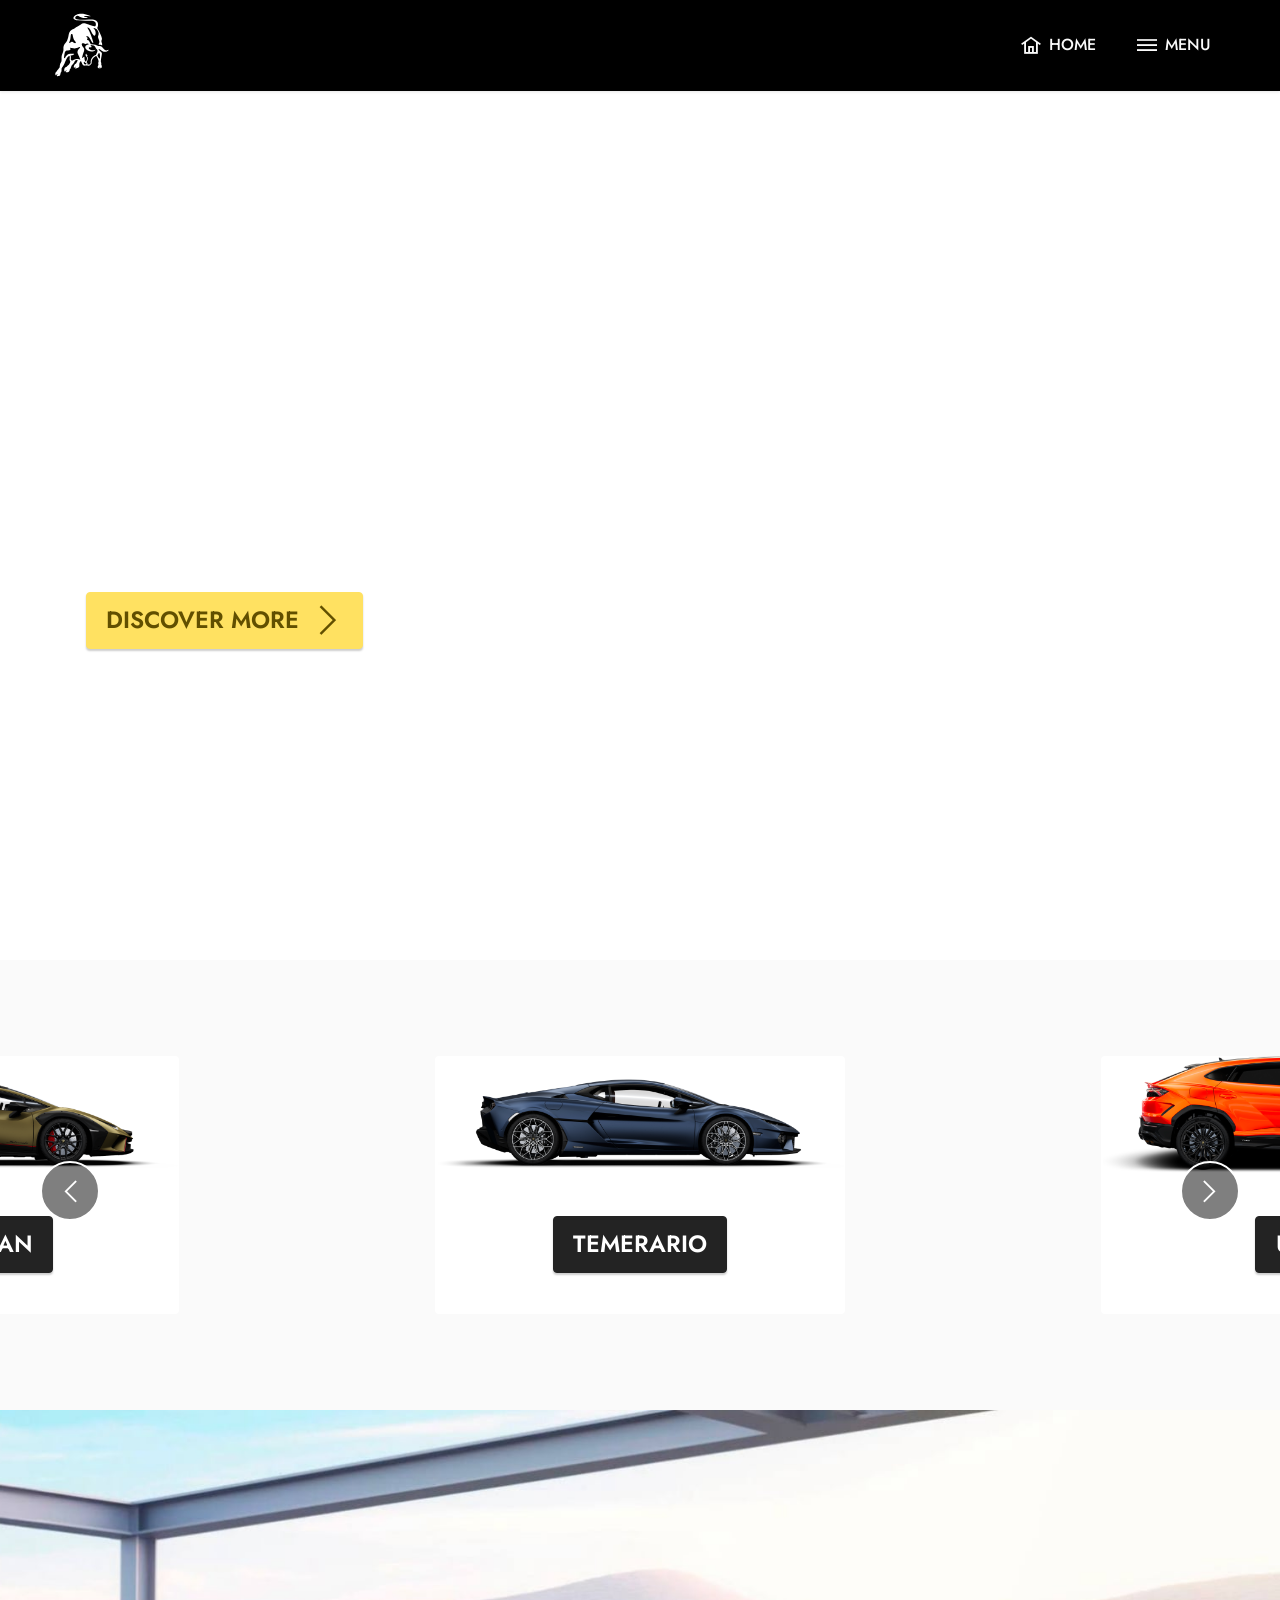
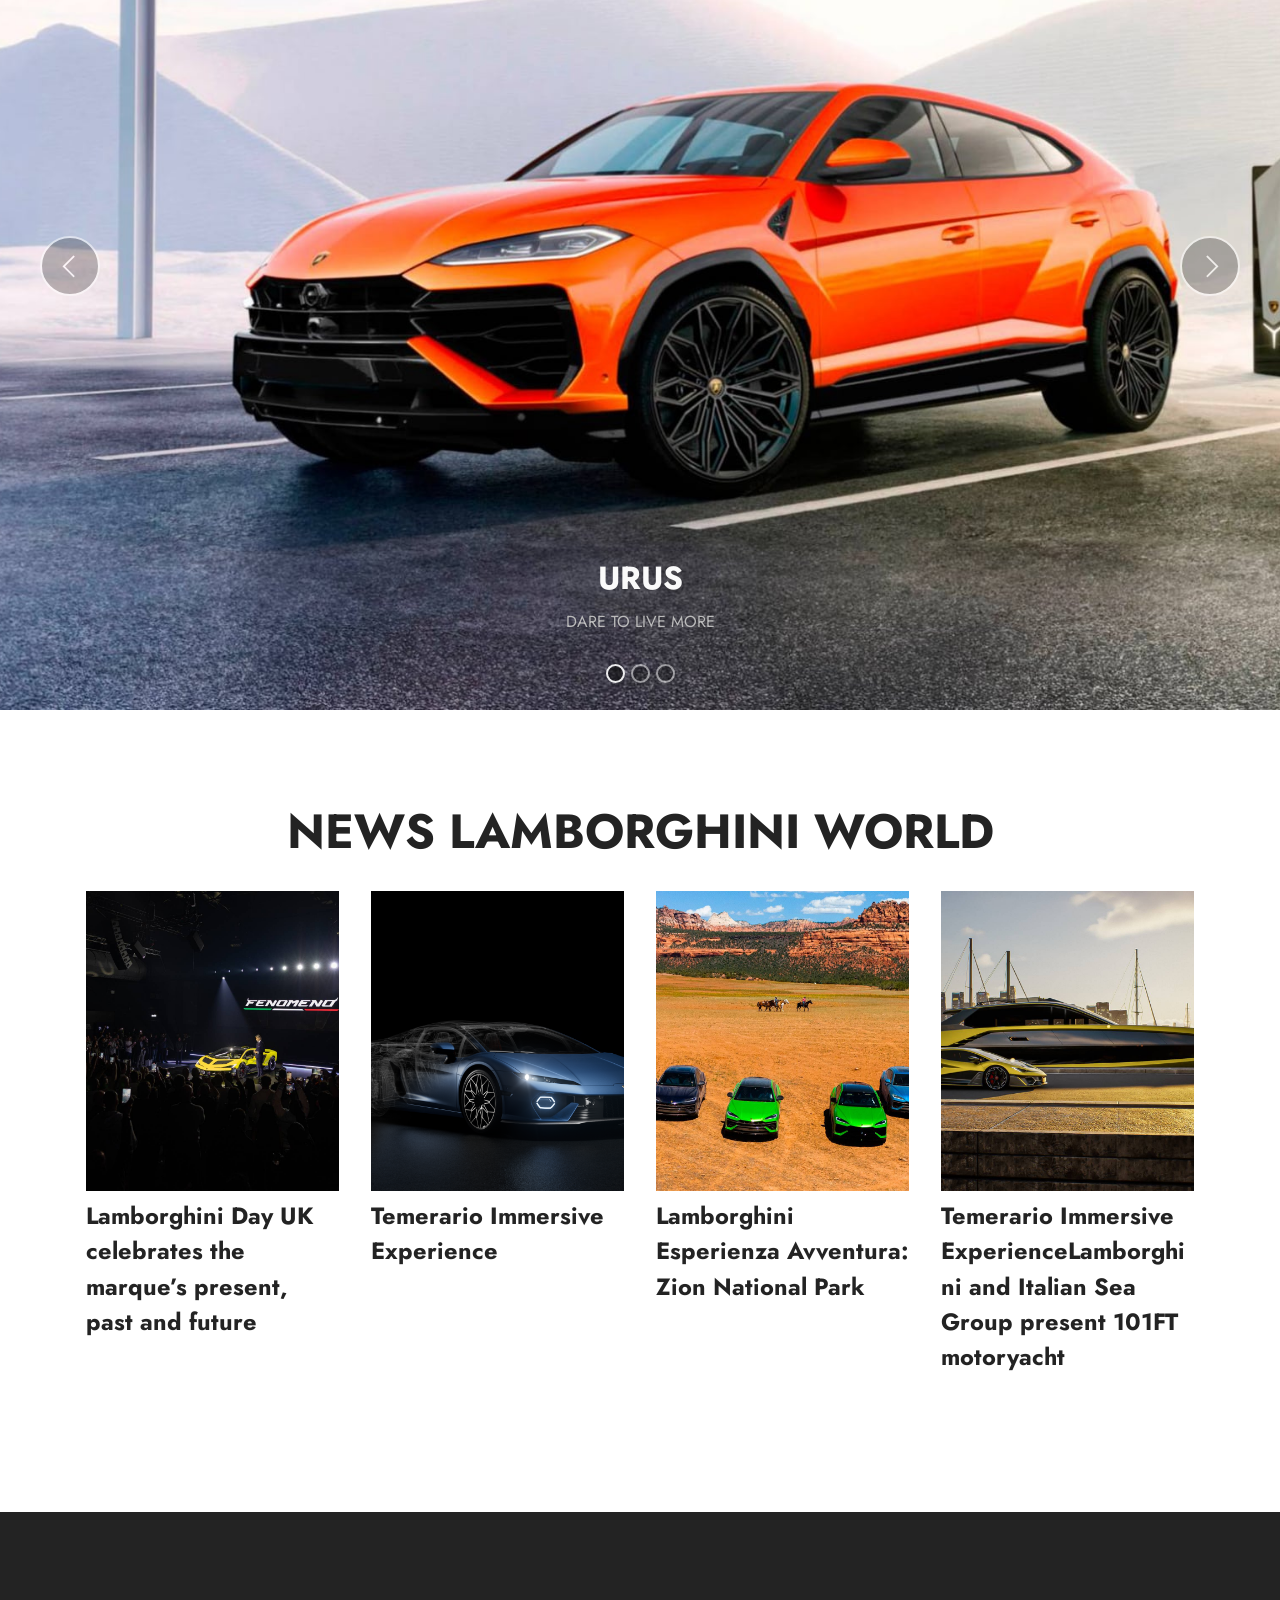
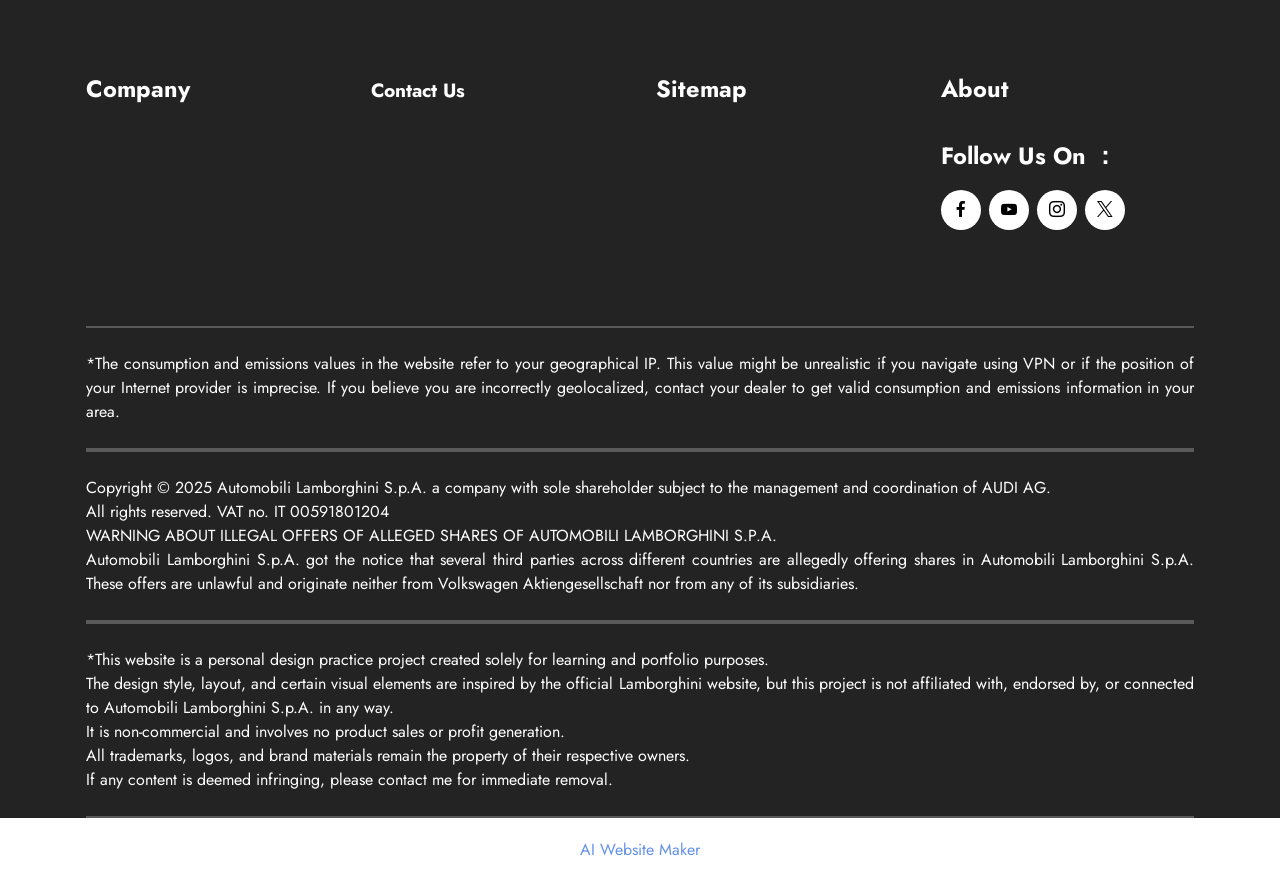
==== commit da59af05: "create github pages" ====
--- a/index.html
+++ b/index.html
@@ -18,7 +18,7 @@
   <link rel="stylesheet" href="assets/theme/css/style.css">
   <link rel="preload" href="https://fonts.googleapis.com/css?family=Jost:100,200,300,400,500,600,700,800,900,100i,200i,300i,400i,500i,600i,700i,800i,900i&display=swap" as="style" onload="this.onload=null;this.rel='stylesheet'">
   <noscript><link rel="stylesheet" href="https://fonts.googleapis.com/css?family=Jost:100,200,300,400,500,600,700,800,900,100i,200i,300i,400i,500i,600i,700i,800i,900i&display=swap"></noscript>
-  <link rel="preload" as="style" href="assets/mobirise/css/mbr-additional.css?v=9QN0GC"><link rel="stylesheet" href="assets/mobirise/css/mbr-additional.css?v=9QN0GC" type="text/css">
+  <link rel="preload" as="style" href="assets/mobirise/css/mbr-additional.css?v=rNUhYr"><link rel="stylesheet" href="assets/mobirise/css/mbr-additional.css?v=rNUhYr" type="text/css">
 
   
   
@@ -167,10 +167,10 @@
 
 <section data-bs-version="5.1" class="slider1 cid-uYPjOqt52y mbr-fullscreen" id="slider1-l">
     
-    <div class="carousel slide carousel-fade" id="uZ1ib1Jzt4" data-ride="carousel" data-bs-ride="carousel" data-interval="5000" data-bs-interval="5000">
+    <div class="carousel slide carousel-fade" id="uZ1iDikYB1" data-ride="carousel" data-bs-ride="carousel" data-interval="5000" data-bs-interval="5000">
         <ol class="carousel-indicators">
-            <li data-slide-to="0" data-bs-slide-to="0" class="active" data-target="#uZ1ib1Jzt4" data-bs-target="#uZ1ib1Jzt4"></li>
-            <li data-slide-to="1" data-bs-slide-to="1" data-target="#uZ1ib1Jzt4" data-bs-target="#uZ1ib1Jzt4"></li><li data-slide-to="2" data-bs-slide-to="2" data-target="#uZ1ib1Jzt4" data-bs-target="#uZ1ib1Jzt4"></li>
+            <li data-slide-to="0" data-bs-slide-to="0" class="active" data-target="#uZ1iDikYB1" data-bs-target="#uZ1iDikYB1"></li>
+            <li data-slide-to="1" data-bs-slide-to="1" data-target="#uZ1iDikYB1" data-bs-target="#uZ1iDikYB1"></li><li data-slide-to="2" data-bs-slide-to="2" data-target="#uZ1iDikYB1" data-bs-target="#uZ1iDikYB1"></li>
             
         </ol>
         <div class="carousel-inner">
@@ -205,11 +205,11 @@
             </div>
             
         </div>
-        <a class="carousel-control carousel-control-prev" role="button" data-slide="prev" data-bs-slide="prev" href="#uZ1ib1Jzt4">
+        <a class="carousel-control carousel-control-prev" role="button" data-slide="prev" data-bs-slide="prev" href="#uZ1iDikYB1">
             <span class="mobi-mbri mobi-mbri-arrow-prev" aria-hidden="true"></span>
             <span class="sr-only visually-hidden">Previous</span>
         </a>
-        <a class="carousel-control carousel-control-next" role="button" data-slide="next" data-bs-slide="next" href="#uZ1ib1Jzt4">
+        <a class="carousel-control carousel-control-next" role="button" data-slide="next" data-bs-slide="next" href="#uZ1iDikYB1">
             <span class="mobi-mbri mobi-mbri-arrow-next" aria-hidden="true"></span>
             <span class="sr-only visually-hidden">Next</span>
         </a>
@@ -229,32 +229,32 @@
         </div>
         <div class="row mbr-gallery mt-4">
             <div class="col-12 col-md-6 col-lg-3 item gallery-image active">
-                <div class="item-wrapper" data-toggle="modal" data-bs-toggle="modal" data-target="#uZ1ib1YzgL-modal" data-bs-target="#uZ1ib1YzgL-modal">
-                    <img class="w-100" src="assets/images/cover.webp" alt="Mobirise Website Builder" data-slide-to="0" data-bs-slide-to="0" data-target="#lb-uZ1ib1YzgL" data-bs-target="#lb-uZ1ib1YzgL">
+                <div class="item-wrapper" data-toggle="modal" data-bs-toggle="modal" data-target="#uZ1iDixoet-modal" data-bs-target="#uZ1iDixoet-modal">
+                    <img class="w-100" src="assets/images/cover.webp" alt="Mobirise Website Builder" data-slide-to="0" data-bs-slide-to="0" data-target="#lb-uZ1iDixoet" data-bs-target="#lb-uZ1iDixoet">
                     <div class="icon-wrapper">
                         <span class="mobi-mbri mobi-mbri-search mbr-iconfont mbr-iconfont-btn"></span>
                     </div>
                 </div>
                 <h6 class="mbr-item-subtitle mbr-fonts-style align-center mb-2 mt-2 display-4"><strong>Lamborghini Day UK celebrates the marque’s present, past and future</strong></h6>
             </div><div class="col-12 col-md-6 col-lg-3 item gallery-image">
-                <div class="item-wrapper" data-toggle="modal" data-bs-toggle="modal" data-target="#uZ1ib1YzgL-modal" data-bs-target="#uZ1ib1YzgL-modal">
-                    <img class="w-100" src="assets/images/c80a5e3081a9e65598014d1cda09ed0a7d1cff60.webp" alt="Mobirise Website Builder" data-slide-to="1" data-bs-slide-to="1" data-target="#lb-uZ1ib1YzgL" data-bs-target="#lb-uZ1ib1YzgL">
+                <div class="item-wrapper" data-toggle="modal" data-bs-toggle="modal" data-target="#uZ1iDixoet-modal" data-bs-target="#uZ1iDixoet-modal">
+                    <img class="w-100" src="assets/images/c80a5e3081a9e65598014d1cda09ed0a7d1cff60.webp" alt="Mobirise Website Builder" data-slide-to="1" data-bs-slide-to="1" data-target="#lb-uZ1iDixoet" data-bs-target="#lb-uZ1iDixoet">
                     <div class="icon-wrapper">
                         <span class="mobi-mbri mobi-mbri-search mbr-iconfont mbr-iconfont-btn"></span>
                     </div>
                 </div>
                 <h6 class="mbr-item-subtitle mbr-fonts-style align-center mb-2 mt-2 display-4"><strong>Temerario Immersive Experience</strong></h6>
             </div><div class="col-12 col-md-6 col-lg-3 item gallery-image">
-                <div class="item-wrapper" data-toggle="modal" data-bs-toggle="modal" data-target="#uZ1ib1YzgL-modal" data-bs-target="#uZ1ib1YzgL-modal">
-                    <img class="w-100" src="assets/images/coversito.webp" alt="Mobirise Website Builder" data-slide-to="2" data-bs-slide-to="2" data-target="#lb-uZ1ib1YzgL" data-bs-target="#lb-uZ1ib1YzgL">
+                <div class="item-wrapper" data-toggle="modal" data-bs-toggle="modal" data-target="#uZ1iDixoet-modal" data-bs-target="#uZ1iDixoet-modal">
+                    <img class="w-100" src="assets/images/coversito.webp" alt="Mobirise Website Builder" data-slide-to="2" data-bs-slide-to="2" data-target="#lb-uZ1iDixoet" data-bs-target="#lb-uZ1iDixoet">
                     <div class="icon-wrapper">
                         <span class="mobi-mbri mobi-mbri-search mbr-iconfont mbr-iconfont-btn"></span>
                     </div>
                 </div>
                 <h6 class="mbr-item-subtitle mbr-fonts-style align-center mb-2 mt-2 display-4"><strong>Lamborghini Esperienza Avventura: Zion National Park</strong></h6>
             </div><div class="col-12 col-md-6 col-lg-3 item gallery-image">
-                <div class="item-wrapper" data-toggle="modal" data-bs-toggle="modal" data-target="#uZ1ib1YzgL-modal" data-bs-target="#uZ1ib1YzgL-modal">
-                    <img class="w-100" src="assets/images/cover-2.webp" alt="Mobirise Website Builder" data-slide-to="3" data-bs-slide-to="3" data-target="#lb-uZ1ib1YzgL" data-bs-target="#lb-uZ1ib1YzgL">
+                <div class="item-wrapper" data-toggle="modal" data-bs-toggle="modal" data-target="#uZ1iDixoet-modal" data-bs-target="#uZ1iDixoet-modal">
+                    <img class="w-100" src="assets/images/cover-2.webp" alt="Mobirise Website Builder" data-slide-to="3" data-bs-slide-to="3" data-target="#lb-uZ1iDixoet" data-bs-target="#lb-uZ1iDixoet">
                     <div class="icon-wrapper">
                         <span class="mobi-mbri mobi-mbri-search mbr-iconfont mbr-iconfont-btn"></span>
                     </div>
@@ -266,11 +266,11 @@
             
         </div>
 
-        <div class="modal mbr-slider" tabindex="-1" role="dialog" aria-hidden="true" id="uZ1ib1YzgL-modal">
+        <div class="modal mbr-slider" tabindex="-1" role="dialog" aria-hidden="true" id="uZ1iDixoet-modal">
             <div class="modal-dialog" role="document">
                 <div class="modal-content">
                     <div class="modal-body">
-                        <div class="carousel slide carousel-fade" id="lb-uZ1ib1YzgL" data-ride="carousel" data-bs-ride="carousel" data-interval="5000" data-bs-interval="5000">
+                        <div class="carousel slide carousel-fade" id="lb-uZ1iDixoet" data-ride="carousel" data-bs-ride="carousel" data-interval="5000" data-bs-interval="5000">
                             <div class="carousel-inner">
                                 <div class="carousel-item active">
                                     <img class="d-block w-100" src="assets/images/cover.webp" alt="Mobirise Website Builder">
@@ -286,18 +286,18 @@
                                 
                             </div>
                             <ol class="carousel-indicators">
-                                <li data-slide-to="0" data-bs-slide-to="0" class="active" data-target="#lb-uZ1ib1YzgL" data-bs-target="#lb-uZ1ib1YzgL"></li>
-                                <li data-slide-to="1" data-bs-slide-to="1" data-target="#lb-uZ1ib1YzgL" data-bs-target="#lb-uZ1ib1YzgL"></li>
-                                <li data-slide-to="2" data-bs-slide-to="2" data-target="#lb-uZ1ib1YzgL" data-bs-target="#lb-uZ1ib1YzgL"></li>
-                                <li data-slide-to="3" data-bs-slide-to="3" data-target="#lb-uZ1ib1YzgL" data-bs-target="#lb-uZ1ib1YzgL"></li>
+                                <li data-slide-to="0" data-bs-slide-to="0" class="active" data-target="#lb-uZ1iDixoet" data-bs-target="#lb-uZ1iDixoet"></li>
+                                <li data-slide-to="1" data-bs-slide-to="1" data-target="#lb-uZ1iDixoet" data-bs-target="#lb-uZ1iDixoet"></li>
+                                <li data-slide-to="2" data-bs-slide-to="2" data-target="#lb-uZ1iDixoet" data-bs-target="#lb-uZ1iDixoet"></li>
+                                <li data-slide-to="3" data-bs-slide-to="3" data-target="#lb-uZ1iDixoet" data-bs-target="#lb-uZ1iDixoet"></li>
                             </ol>
                             <a role="button" href="" class="close" data-dismiss="modal" data-bs-dismiss="modal" aria-label="Close">
                             </a>
-                            <a class="carousel-control-prev carousel-control" role="button" data-slide="prev" data-bs-slide="prev" href="#lb-uZ1ib1YzgL">
+                            <a class="carousel-control-prev carousel-control" role="button" data-slide="prev" data-bs-slide="prev" href="#lb-uZ1iDixoet">
                                 <span class="mobi-mbri mobi-mbri-arrow-prev" aria-hidden="true"></span>
                                 <span class="sr-only visually-hidden">Previous</span>
                             </a>
-                            <a class="carousel-control-next carousel-control" role="button" data-slide="next" data-bs-slide="next" href="#lb-uZ1ib1YzgL">
+                            <a class="carousel-control-next carousel-control" role="button" data-slide="next" data-bs-slide="next" href="#lb-uZ1iDixoet">
                                 <span class="mobi-mbri mobi-mbri-arrow-next" aria-hidden="true"></span>
                                 <span class="sr-only visually-hidden">Next</span>
                             </a>
@@ -405,7 +405,7 @@
             </div>
         </div>
     </div>
-</section><section class="display-7" style="padding: 0;align-items: center;justify-content: center;flex-wrap: wrap;    align-content: center;display: flex;position: relative;height: 4rem;"><a href="https://mobiri.se/" style="flex: 1 1;height: 4rem;position: absolute;width: 100%;z-index: 1;"><img alt="" style="height: 4rem;" src="[data-uri]"></a><p style="margin: 0;text-align: center;" class="display-7">&#8204;</p><a style="z-index:1" href="https://mobirise.com/builder/ai-website-maker.html">Best AI Website Maker</a></section><script src="assets/bootstrap/js/bootstrap.bundle.min.js"></script>  <script src="assets/smoothscroll/smooth-scroll.js"></script>  <script src="assets/ytplayer/index.js"></script>  <script src="assets/dropdown/js/navbar-dropdown.js"></script>  <script src="assets/vimeoplayer/player.js"></script>  <script src="assets/embla/embla.min.js"></script>  <script src="assets/embla/script.js"></script>  <script src="assets/theme/js/script.js"></script>  
+</section><section class="display-7" style="padding: 0;align-items: center;justify-content: center;flex-wrap: wrap;    align-content: center;display: flex;position: relative;height: 4rem;"><a href="https://mobiri.se/" style="flex: 1 1;height: 4rem;position: absolute;width: 100%;z-index: 1;"><img alt="" style="height: 4rem;" src="[data-uri]"></a><p style="margin: 0;text-align: center;" class="display-7">&#8204;</p><a style="z-index:1" href="https://mobirise.com/builder/ai-website-maker.html">AI Website Maker</a></section><script src="assets/bootstrap/js/bootstrap.bundle.min.js"></script>  <script src="assets/smoothscroll/smooth-scroll.js"></script>  <script src="assets/ytplayer/index.js"></script>  <script src="assets/dropdown/js/navbar-dropdown.js"></script>  <script src="assets/vimeoplayer/player.js"></script>  <script src="assets/embla/embla.min.js"></script>  <script src="assets/embla/script.js"></script>  <script src="assets/theme/js/script.js"></script>  
   
   
 </body>
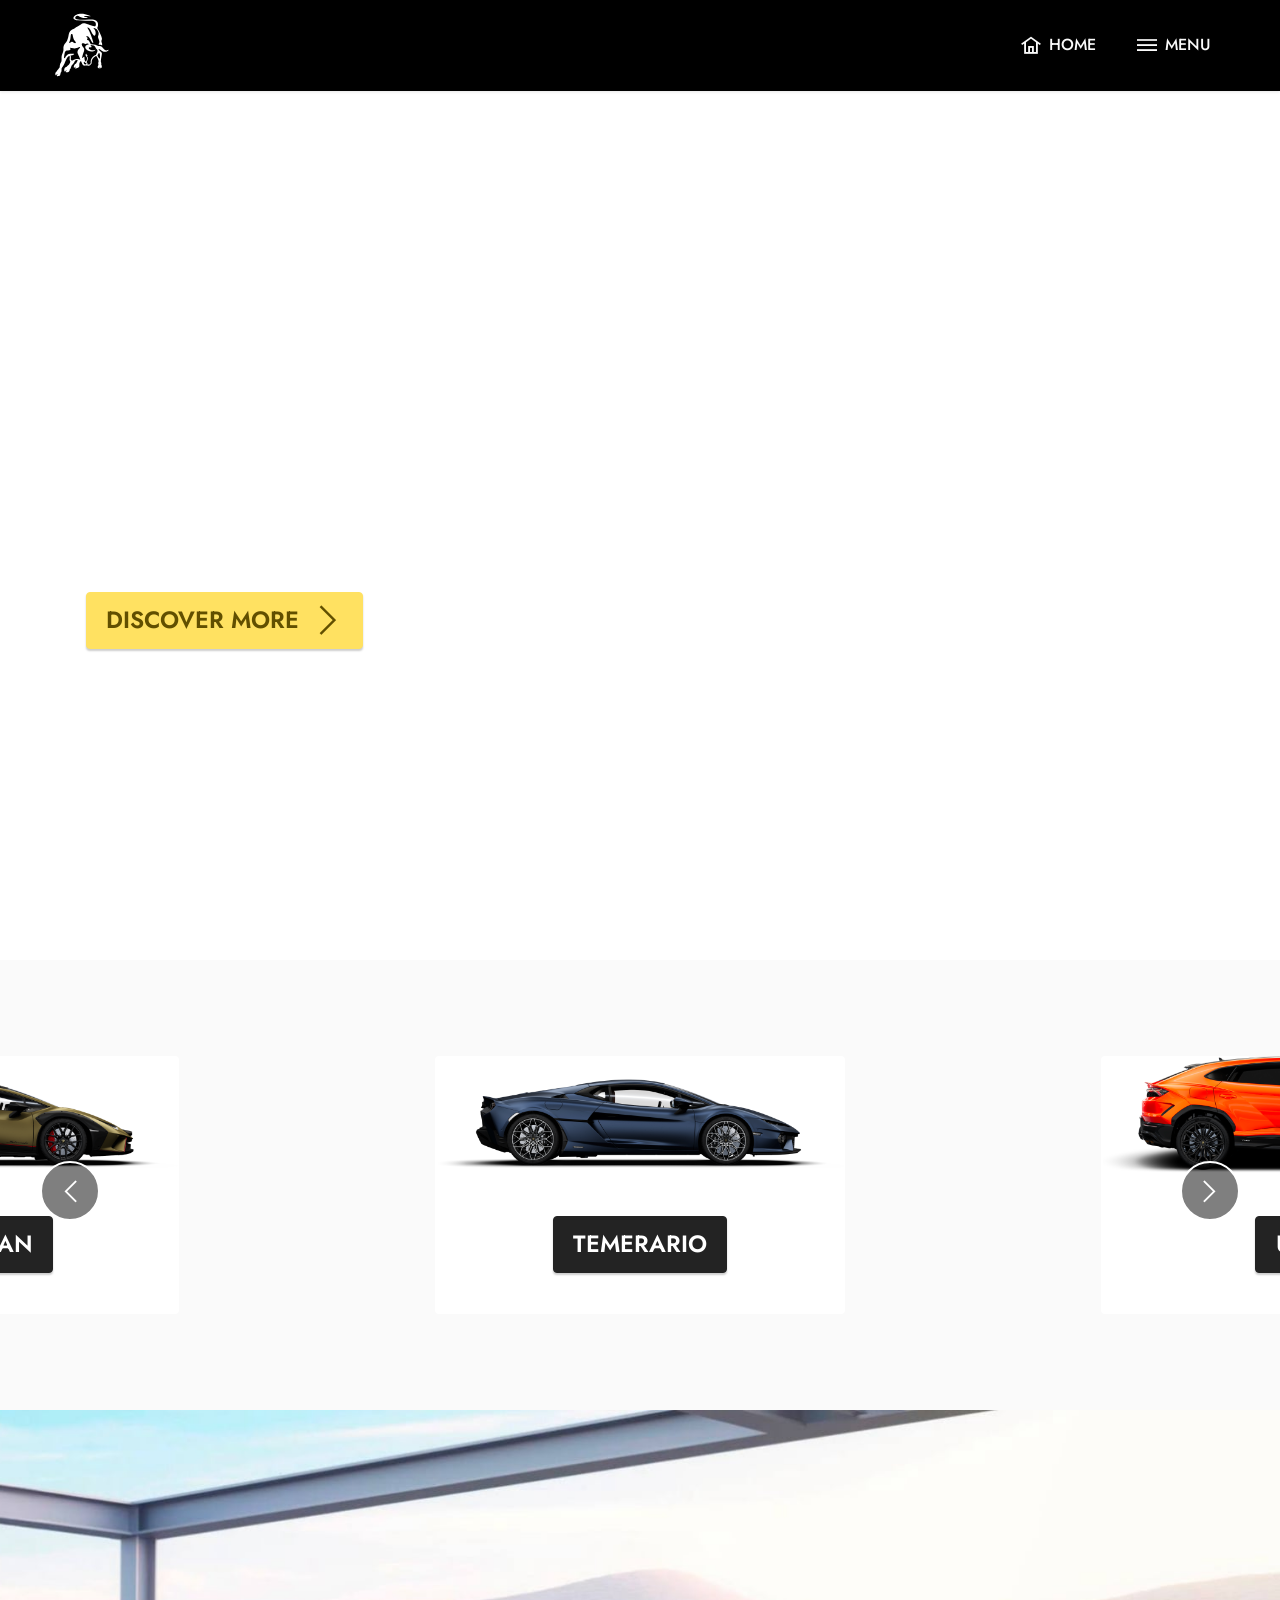
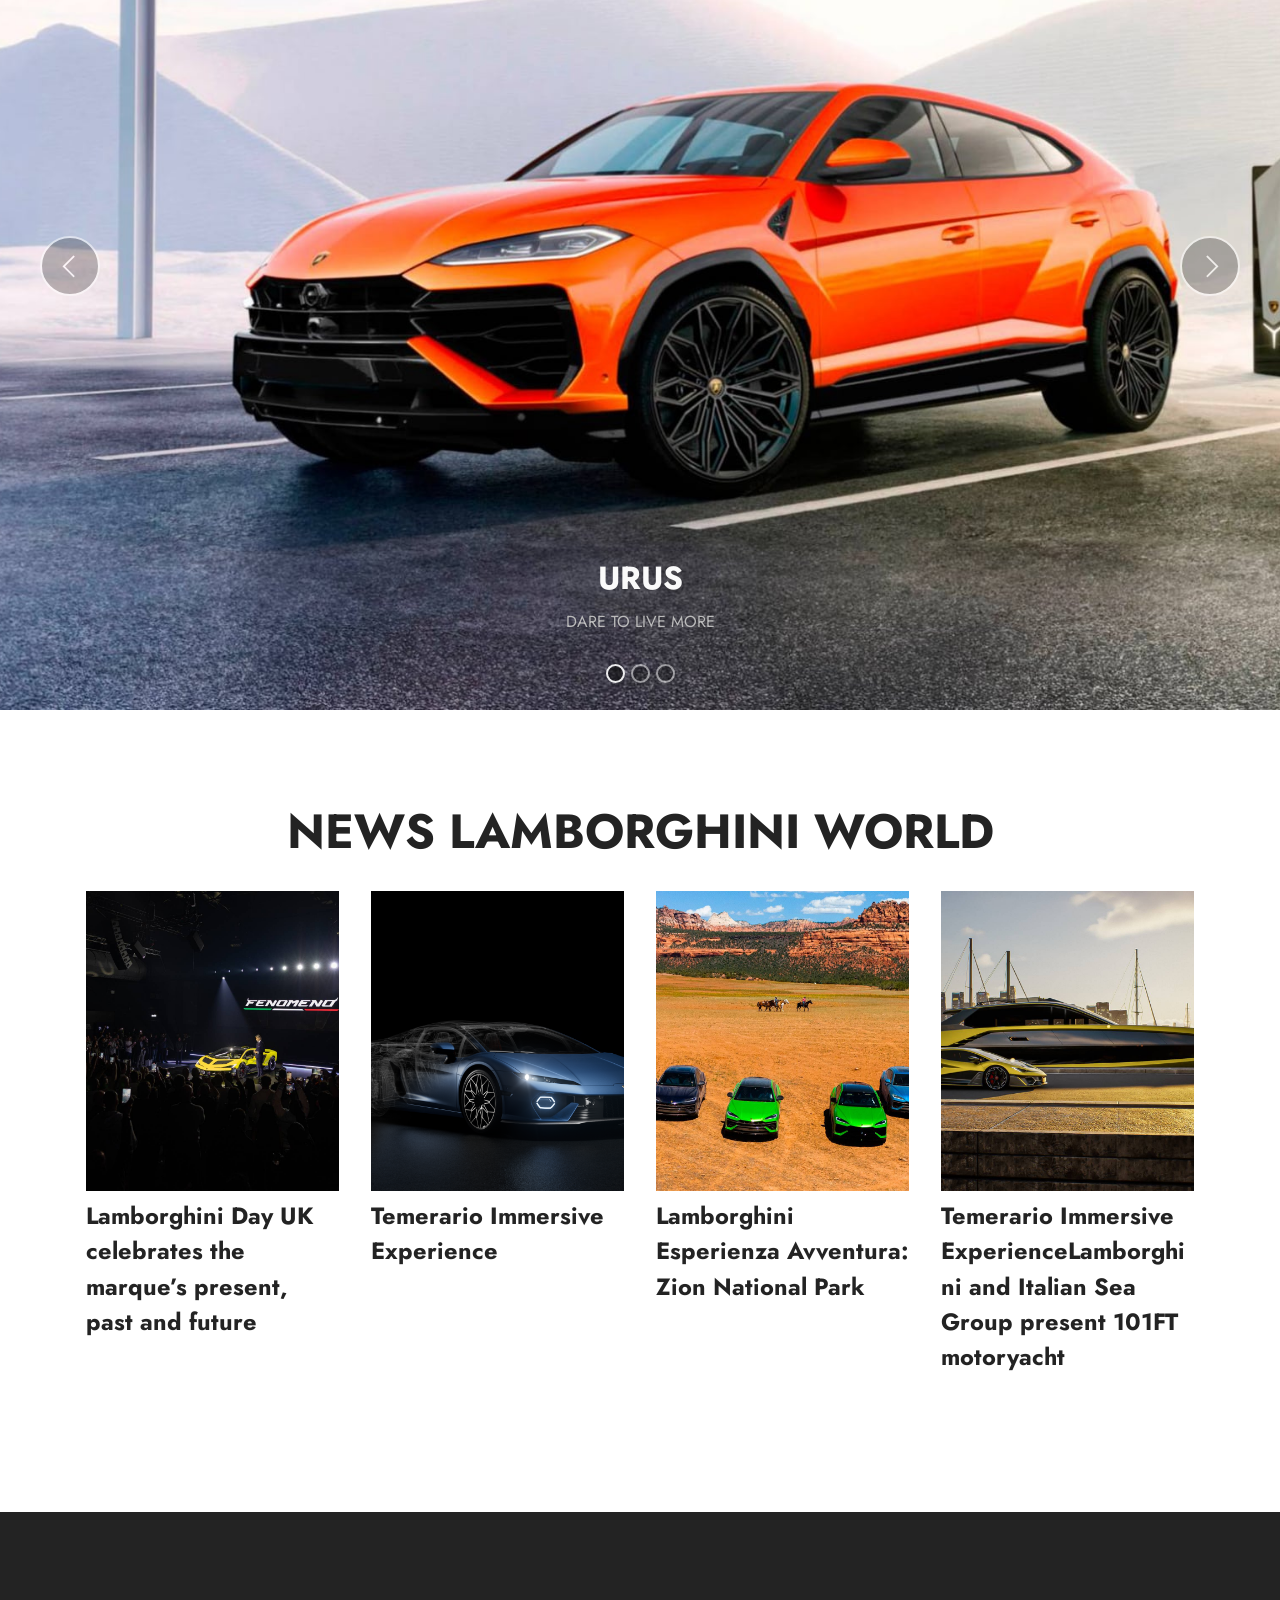
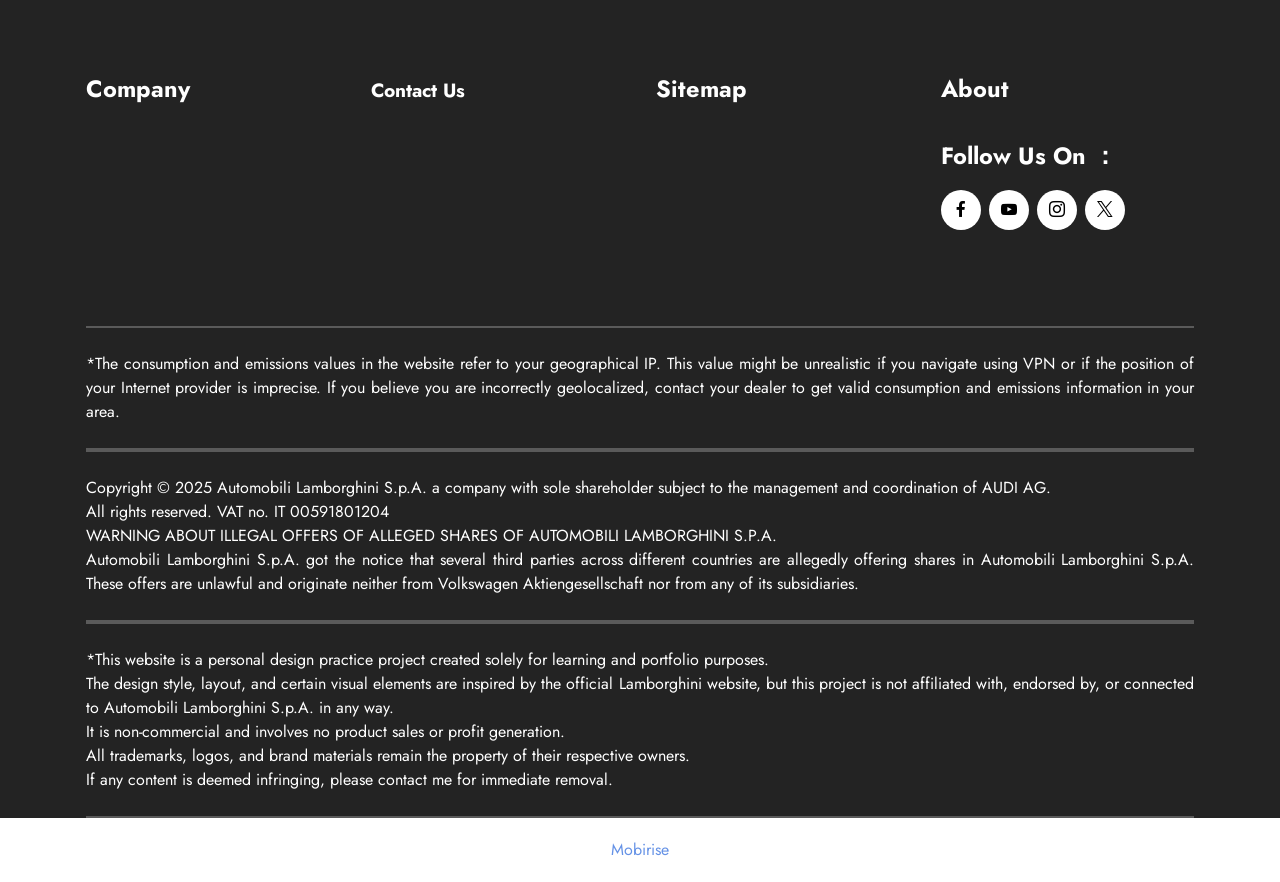
==== commit 59c03ba2: "create github pages" ====
--- a/index.html
+++ b/index.html
@@ -18,7 +18,7 @@
   <link rel="stylesheet" href="assets/theme/css/style.css">
   <link rel="preload" href="https://fonts.googleapis.com/css?family=Jost:100,200,300,400,500,600,700,800,900,100i,200i,300i,400i,500i,600i,700i,800i,900i&display=swap" as="style" onload="this.onload=null;this.rel='stylesheet'">
   <noscript><link rel="stylesheet" href="https://fonts.googleapis.com/css?family=Jost:100,200,300,400,500,600,700,800,900,100i,200i,300i,400i,500i,600i,700i,800i,900i&display=swap"></noscript>
-  <link rel="preload" as="style" href="assets/mobirise/css/mbr-additional.css?v=rNUhYr"><link rel="stylesheet" href="assets/mobirise/css/mbr-additional.css?v=rNUhYr" type="text/css">
+  <link rel="preload" as="style" href="assets/mobirise/css/mbr-additional.css?v=b3zC8y"><link rel="stylesheet" href="assets/mobirise/css/mbr-additional.css?v=b3zC8y" type="text/css">
 
   
   
@@ -167,10 +167,10 @@
 
 <section data-bs-version="5.1" class="slider1 cid-uYPjOqt52y mbr-fullscreen" id="slider1-l">
     
-    <div class="carousel slide carousel-fade" id="uZ1iDikYB1" data-ride="carousel" data-bs-ride="carousel" data-interval="5000" data-bs-interval="5000">
+    <div class="carousel slide carousel-fade" id="uZ1j37ig0K" data-ride="carousel" data-bs-ride="carousel" data-interval="5000" data-bs-interval="5000">
         <ol class="carousel-indicators">
-            <li data-slide-to="0" data-bs-slide-to="0" class="active" data-target="#uZ1iDikYB1" data-bs-target="#uZ1iDikYB1"></li>
-            <li data-slide-to="1" data-bs-slide-to="1" data-target="#uZ1iDikYB1" data-bs-target="#uZ1iDikYB1"></li><li data-slide-to="2" data-bs-slide-to="2" data-target="#uZ1iDikYB1" data-bs-target="#uZ1iDikYB1"></li>
+            <li data-slide-to="0" data-bs-slide-to="0" class="active" data-target="#uZ1j37ig0K" data-bs-target="#uZ1j37ig0K"></li>
+            <li data-slide-to="1" data-bs-slide-to="1" data-target="#uZ1j37ig0K" data-bs-target="#uZ1j37ig0K"></li><li data-slide-to="2" data-bs-slide-to="2" data-target="#uZ1j37ig0K" data-bs-target="#uZ1j37ig0K"></li>
             
         </ol>
         <div class="carousel-inner">
@@ -205,11 +205,11 @@
             </div>
             
         </div>
-        <a class="carousel-control carousel-control-prev" role="button" data-slide="prev" data-bs-slide="prev" href="#uZ1iDikYB1">
+        <a class="carousel-control carousel-control-prev" role="button" data-slide="prev" data-bs-slide="prev" href="#uZ1j37ig0K">
             <span class="mobi-mbri mobi-mbri-arrow-prev" aria-hidden="true"></span>
             <span class="sr-only visually-hidden">Previous</span>
         </a>
-        <a class="carousel-control carousel-control-next" role="button" data-slide="next" data-bs-slide="next" href="#uZ1iDikYB1">
+        <a class="carousel-control carousel-control-next" role="button" data-slide="next" data-bs-slide="next" href="#uZ1j37ig0K">
             <span class="mobi-mbri mobi-mbri-arrow-next" aria-hidden="true"></span>
             <span class="sr-only visually-hidden">Next</span>
         </a>
@@ -229,32 +229,32 @@
         </div>
         <div class="row mbr-gallery mt-4">
             <div class="col-12 col-md-6 col-lg-3 item gallery-image active">
-                <div class="item-wrapper" data-toggle="modal" data-bs-toggle="modal" data-target="#uZ1iDixoet-modal" data-bs-target="#uZ1iDixoet-modal">
-                    <img class="w-100" src="assets/images/cover.webp" alt="Mobirise Website Builder" data-slide-to="0" data-bs-slide-to="0" data-target="#lb-uZ1iDixoet" data-bs-target="#lb-uZ1iDixoet">
+                <div class="item-wrapper" data-toggle="modal" data-bs-toggle="modal" data-target="#uZ1j37yIDY-modal" data-bs-target="#uZ1j37yIDY-modal">
+                    <img class="w-100" src="assets/images/cover.webp" alt="Mobirise Website Builder" data-slide-to="0" data-bs-slide-to="0" data-target="#lb-uZ1j37yIDY" data-bs-target="#lb-uZ1j37yIDY">
                     <div class="icon-wrapper">
                         <span class="mobi-mbri mobi-mbri-search mbr-iconfont mbr-iconfont-btn"></span>
                     </div>
                 </div>
                 <h6 class="mbr-item-subtitle mbr-fonts-style align-center mb-2 mt-2 display-4"><strong>Lamborghini Day UK celebrates the marque’s present, past and future</strong></h6>
             </div><div class="col-12 col-md-6 col-lg-3 item gallery-image">
-                <div class="item-wrapper" data-toggle="modal" data-bs-toggle="modal" data-target="#uZ1iDixoet-modal" data-bs-target="#uZ1iDixoet-modal">
-                    <img class="w-100" src="assets/images/c80a5e3081a9e65598014d1cda09ed0a7d1cff60.webp" alt="Mobirise Website Builder" data-slide-to="1" data-bs-slide-to="1" data-target="#lb-uZ1iDixoet" data-bs-target="#lb-uZ1iDixoet">
+                <div class="item-wrapper" data-toggle="modal" data-bs-toggle="modal" data-target="#uZ1j37yIDY-modal" data-bs-target="#uZ1j37yIDY-modal">
+                    <img class="w-100" src="assets/images/c80a5e3081a9e65598014d1cda09ed0a7d1cff60.webp" alt="Mobirise Website Builder" data-slide-to="1" data-bs-slide-to="1" data-target="#lb-uZ1j37yIDY" data-bs-target="#lb-uZ1j37yIDY">
                     <div class="icon-wrapper">
                         <span class="mobi-mbri mobi-mbri-search mbr-iconfont mbr-iconfont-btn"></span>
                     </div>
                 </div>
                 <h6 class="mbr-item-subtitle mbr-fonts-style align-center mb-2 mt-2 display-4"><strong>Temerario Immersive Experience</strong></h6>
             </div><div class="col-12 col-md-6 col-lg-3 item gallery-image">
-                <div class="item-wrapper" data-toggle="modal" data-bs-toggle="modal" data-target="#uZ1iDixoet-modal" data-bs-target="#uZ1iDixoet-modal">
-                    <img class="w-100" src="assets/images/coversito.webp" alt="Mobirise Website Builder" data-slide-to="2" data-bs-slide-to="2" data-target="#lb-uZ1iDixoet" data-bs-target="#lb-uZ1iDixoet">
+                <div class="item-wrapper" data-toggle="modal" data-bs-toggle="modal" data-target="#uZ1j37yIDY-modal" data-bs-target="#uZ1j37yIDY-modal">
+                    <img class="w-100" src="assets/images/coversito.webp" alt="Mobirise Website Builder" data-slide-to="2" data-bs-slide-to="2" data-target="#lb-uZ1j37yIDY" data-bs-target="#lb-uZ1j37yIDY">
                     <div class="icon-wrapper">
                         <span class="mobi-mbri mobi-mbri-search mbr-iconfont mbr-iconfont-btn"></span>
                     </div>
                 </div>
                 <h6 class="mbr-item-subtitle mbr-fonts-style align-center mb-2 mt-2 display-4"><strong>Lamborghini Esperienza Avventura: Zion National Park</strong></h6>
             </div><div class="col-12 col-md-6 col-lg-3 item gallery-image">
-                <div class="item-wrapper" data-toggle="modal" data-bs-toggle="modal" data-target="#uZ1iDixoet-modal" data-bs-target="#uZ1iDixoet-modal">
-                    <img class="w-100" src="assets/images/cover-2.webp" alt="Mobirise Website Builder" data-slide-to="3" data-bs-slide-to="3" data-target="#lb-uZ1iDixoet" data-bs-target="#lb-uZ1iDixoet">
+                <div class="item-wrapper" data-toggle="modal" data-bs-toggle="modal" data-target="#uZ1j37yIDY-modal" data-bs-target="#uZ1j37yIDY-modal">
+                    <img class="w-100" src="assets/images/cover-2.webp" alt="Mobirise Website Builder" data-slide-to="3" data-bs-slide-to="3" data-target="#lb-uZ1j37yIDY" data-bs-target="#lb-uZ1j37yIDY">
                     <div class="icon-wrapper">
                         <span class="mobi-mbri mobi-mbri-search mbr-iconfont mbr-iconfont-btn"></span>
                     </div>
@@ -266,11 +266,11 @@
             
         </div>
 
-        <div class="modal mbr-slider" tabindex="-1" role="dialog" aria-hidden="true" id="uZ1iDixoet-modal">
+        <div class="modal mbr-slider" tabindex="-1" role="dialog" aria-hidden="true" id="uZ1j37yIDY-modal">
             <div class="modal-dialog" role="document">
                 <div class="modal-content">
                     <div class="modal-body">
-                        <div class="carousel slide carousel-fade" id="lb-uZ1iDixoet" data-ride="carousel" data-bs-ride="carousel" data-interval="5000" data-bs-interval="5000">
+                        <div class="carousel slide carousel-fade" id="lb-uZ1j37yIDY" data-ride="carousel" data-bs-ride="carousel" data-interval="5000" data-bs-interval="5000">
                             <div class="carousel-inner">
                                 <div class="carousel-item active">
                                     <img class="d-block w-100" src="assets/images/cover.webp" alt="Mobirise Website Builder">
@@ -286,18 +286,18 @@
                                 
                             </div>
                             <ol class="carousel-indicators">
-                                <li data-slide-to="0" data-bs-slide-to="0" class="active" data-target="#lb-uZ1iDixoet" data-bs-target="#lb-uZ1iDixoet"></li>
-                                <li data-slide-to="1" data-bs-slide-to="1" data-target="#lb-uZ1iDixoet" data-bs-target="#lb-uZ1iDixoet"></li>
-                                <li data-slide-to="2" data-bs-slide-to="2" data-target="#lb-uZ1iDixoet" data-bs-target="#lb-uZ1iDixoet"></li>
-                                <li data-slide-to="3" data-bs-slide-to="3" data-target="#lb-uZ1iDixoet" data-bs-target="#lb-uZ1iDixoet"></li>
+                                <li data-slide-to="0" data-bs-slide-to="0" class="active" data-target="#lb-uZ1j37yIDY" data-bs-target="#lb-uZ1j37yIDY"></li>
+                                <li data-slide-to="1" data-bs-slide-to="1" data-target="#lb-uZ1j37yIDY" data-bs-target="#lb-uZ1j37yIDY"></li>
+                                <li data-slide-to="2" data-bs-slide-to="2" data-target="#lb-uZ1j37yIDY" data-bs-target="#lb-uZ1j37yIDY"></li>
+                                <li data-slide-to="3" data-bs-slide-to="3" data-target="#lb-uZ1j37yIDY" data-bs-target="#lb-uZ1j37yIDY"></li>
                             </ol>
                             <a role="button" href="" class="close" data-dismiss="modal" data-bs-dismiss="modal" aria-label="Close">
                             </a>
-                            <a class="carousel-control-prev carousel-control" role="button" data-slide="prev" data-bs-slide="prev" href="#lb-uZ1iDixoet">
+                            <a class="carousel-control-prev carousel-control" role="button" data-slide="prev" data-bs-slide="prev" href="#lb-uZ1j37yIDY">
                                 <span class="mobi-mbri mobi-mbri-arrow-prev" aria-hidden="true"></span>
                                 <span class="sr-only visually-hidden">Previous</span>
                             </a>
-                            <a class="carousel-control-next carousel-control" role="button" data-slide="next" data-bs-slide="next" href="#lb-uZ1iDixoet">
+                            <a class="carousel-control-next carousel-control" role="button" data-slide="next" data-bs-slide="next" href="#lb-uZ1j37yIDY">
                                 <span class="mobi-mbri mobi-mbri-arrow-next" aria-hidden="true"></span>
                                 <span class="sr-only visually-hidden">Next</span>
                             </a>
@@ -405,7 +405,7 @@
             </div>
         </div>
     </div>
-</section><section class="display-7" style="padding: 0;align-items: center;justify-content: center;flex-wrap: wrap;    align-content: center;display: flex;position: relative;height: 4rem;"><a href="https://mobiri.se/" style="flex: 1 1;height: 4rem;position: absolute;width: 100%;z-index: 1;"><img alt="" style="height: 4rem;" src="[data-uri]"></a><p style="margin: 0;text-align: center;" class="display-7">&#8204;</p><a style="z-index:1" href="https://mobirise.com/builder/ai-website-maker.html">AI Website Maker</a></section><script src="assets/bootstrap/js/bootstrap.bundle.min.js"></script>  <script src="assets/smoothscroll/smooth-scroll.js"></script>  <script src="assets/ytplayer/index.js"></script>  <script src="assets/dropdown/js/navbar-dropdown.js"></script>  <script src="assets/vimeoplayer/player.js"></script>  <script src="assets/embla/embla.min.js"></script>  <script src="assets/embla/script.js"></script>  <script src="assets/theme/js/script.js"></script>  
+</section><section class="display-7" style="padding: 0;align-items: center;justify-content: center;flex-wrap: wrap;    align-content: center;display: flex;position: relative;height: 4rem;"><a href="https://mobiri.se/" style="flex: 1 1;height: 4rem;position: absolute;width: 100%;z-index: 1;"><img alt="" style="height: 4rem;" src="[data-uri]"></a><p style="margin: 0;text-align: center;" class="display-7">&#8204;</p><a style="z-index:1" href="https://mobirise.com">Mobirise </a></section><script src="assets/bootstrap/js/bootstrap.bundle.min.js"></script>  <script src="assets/smoothscroll/smooth-scroll.js"></script>  <script src="assets/ytplayer/index.js"></script>  <script src="assets/dropdown/js/navbar-dropdown.js"></script>  <script src="assets/vimeoplayer/player.js"></script>  <script src="assets/embla/embla.min.js"></script>  <script src="assets/embla/script.js"></script>  <script src="assets/theme/js/script.js"></script>  
   
   
 </body>
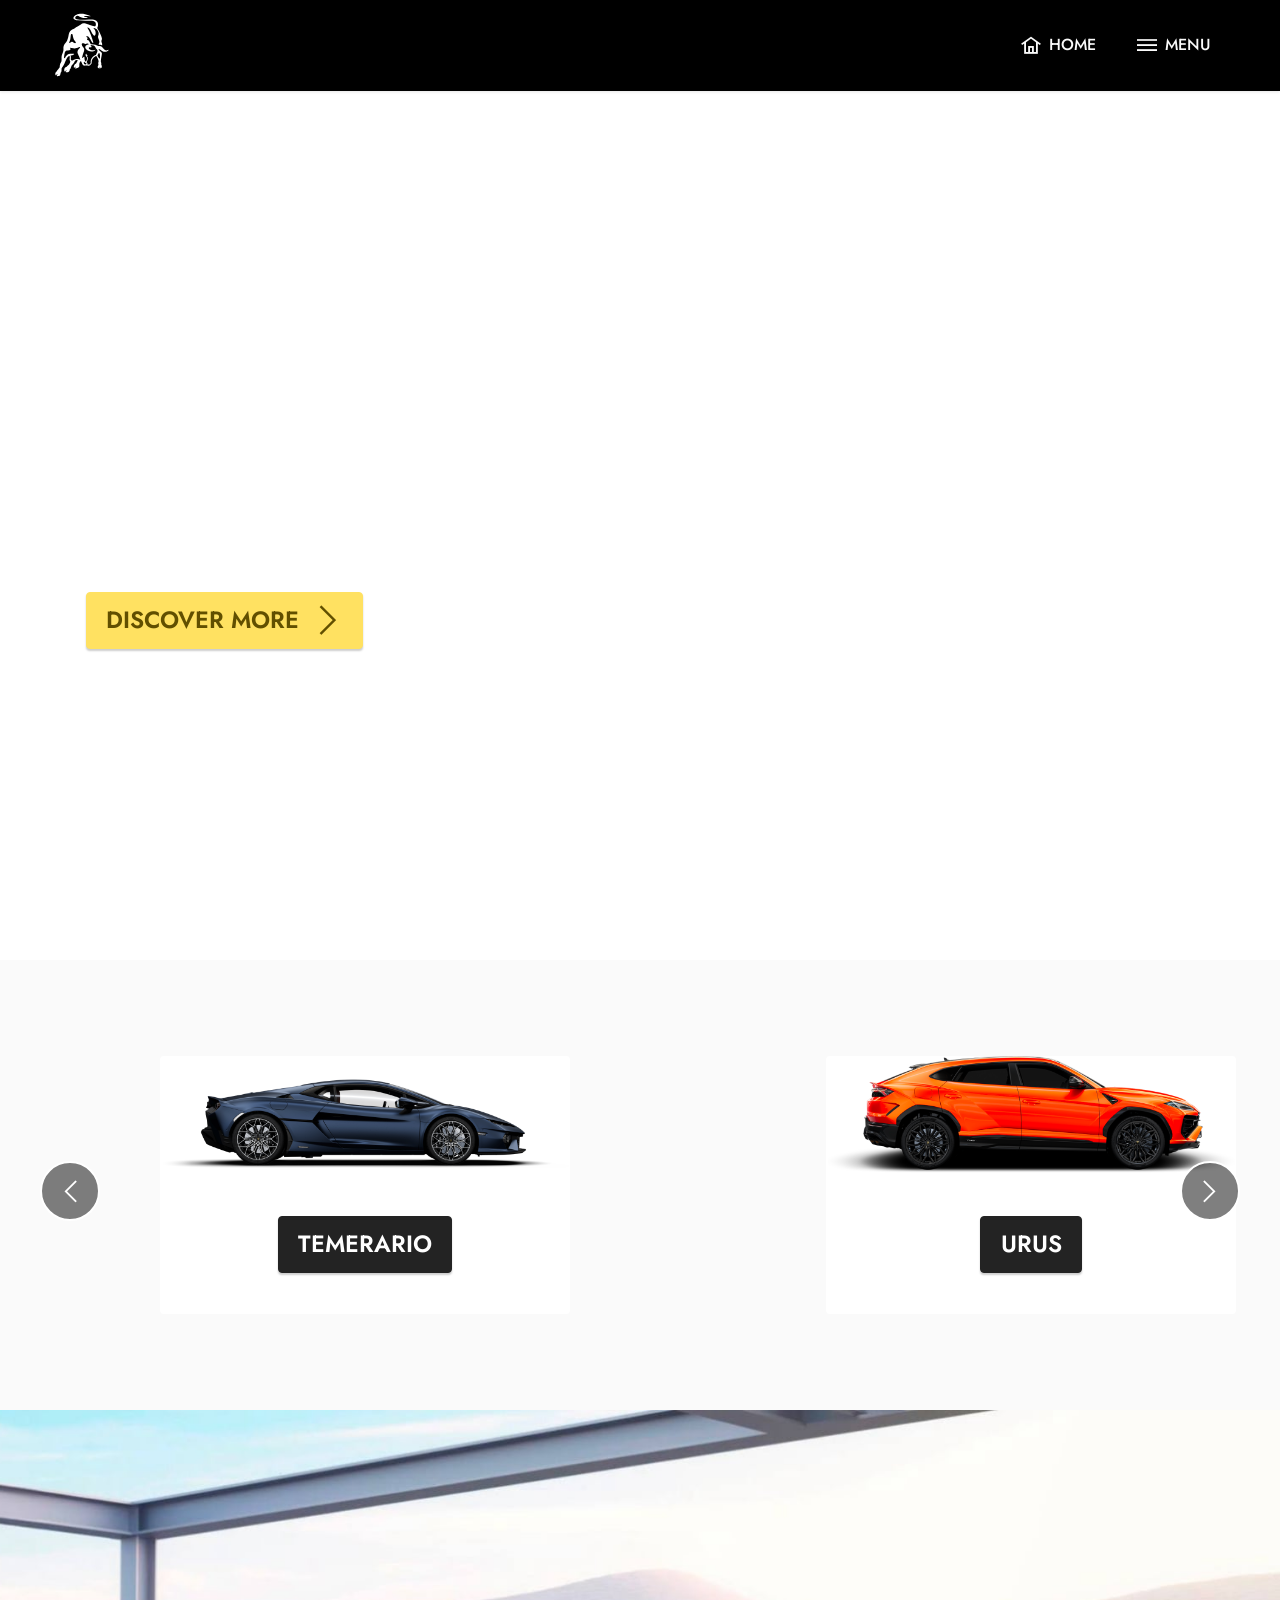
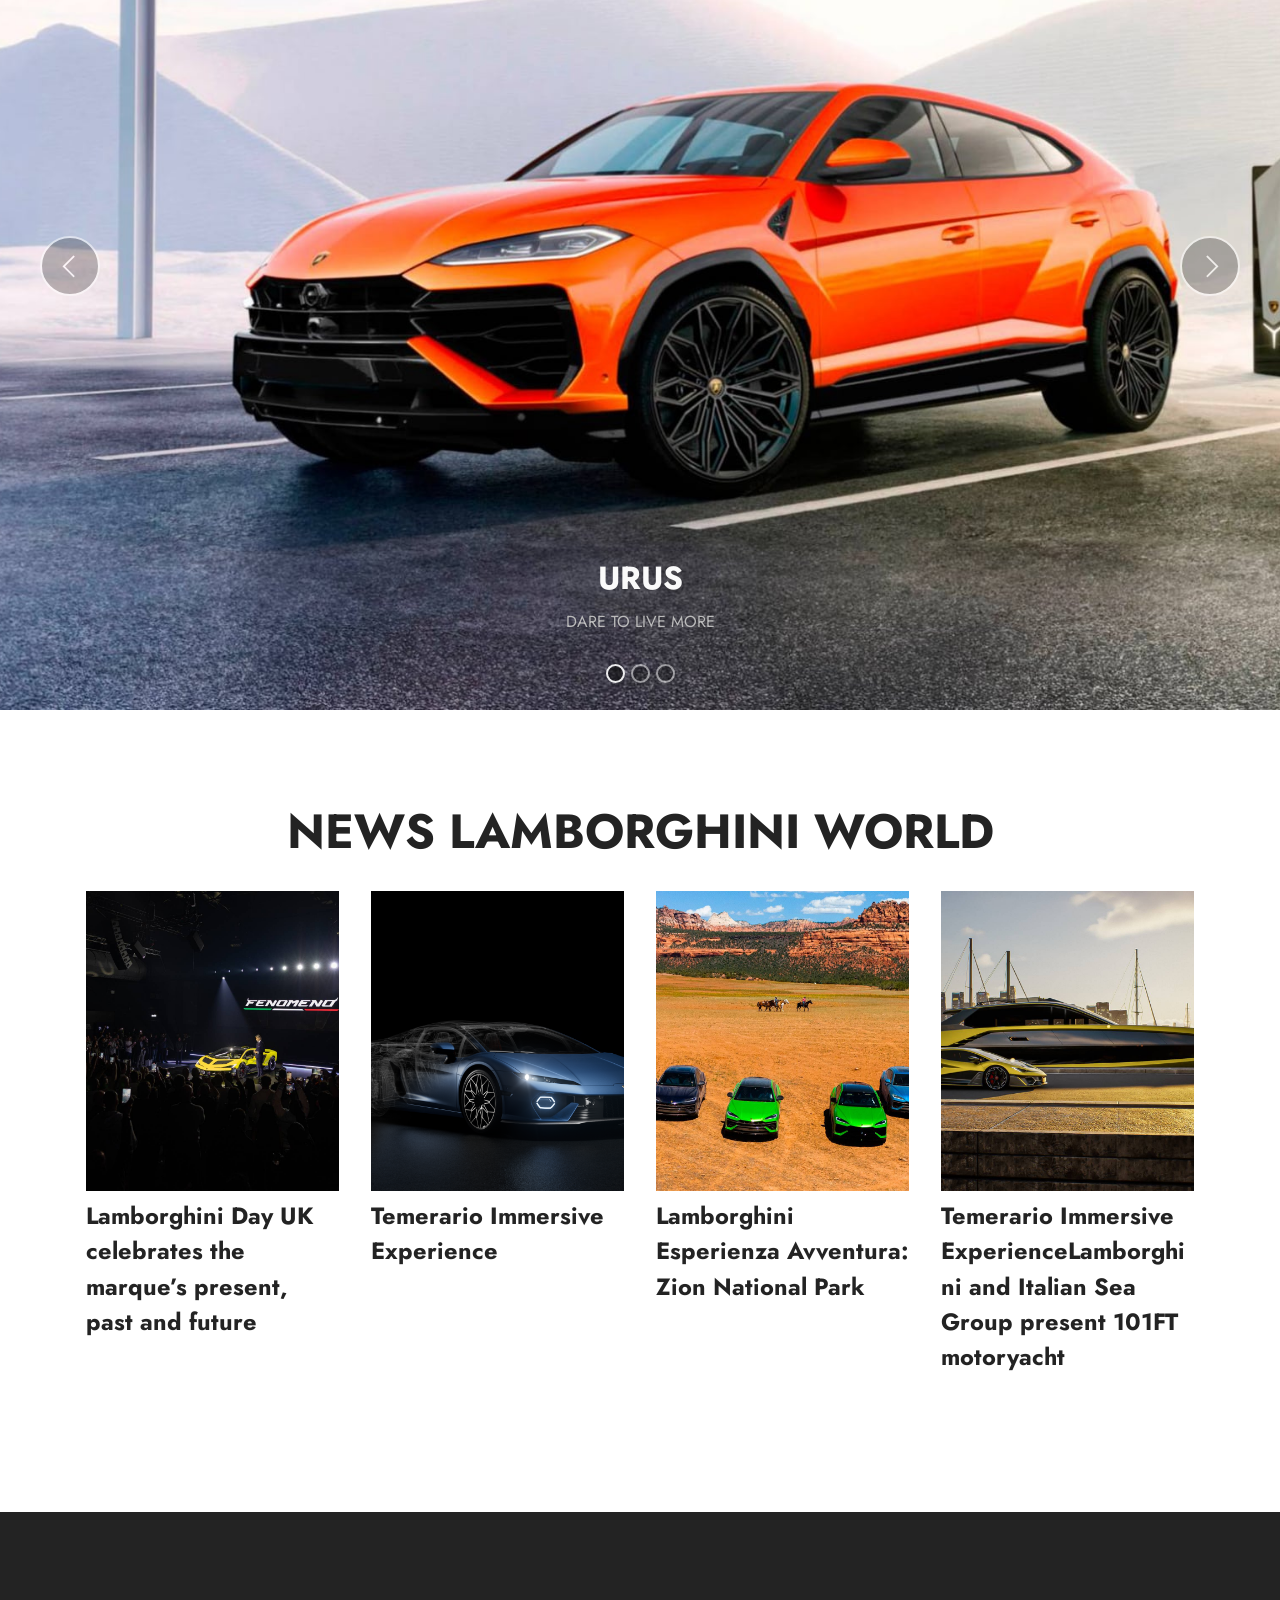
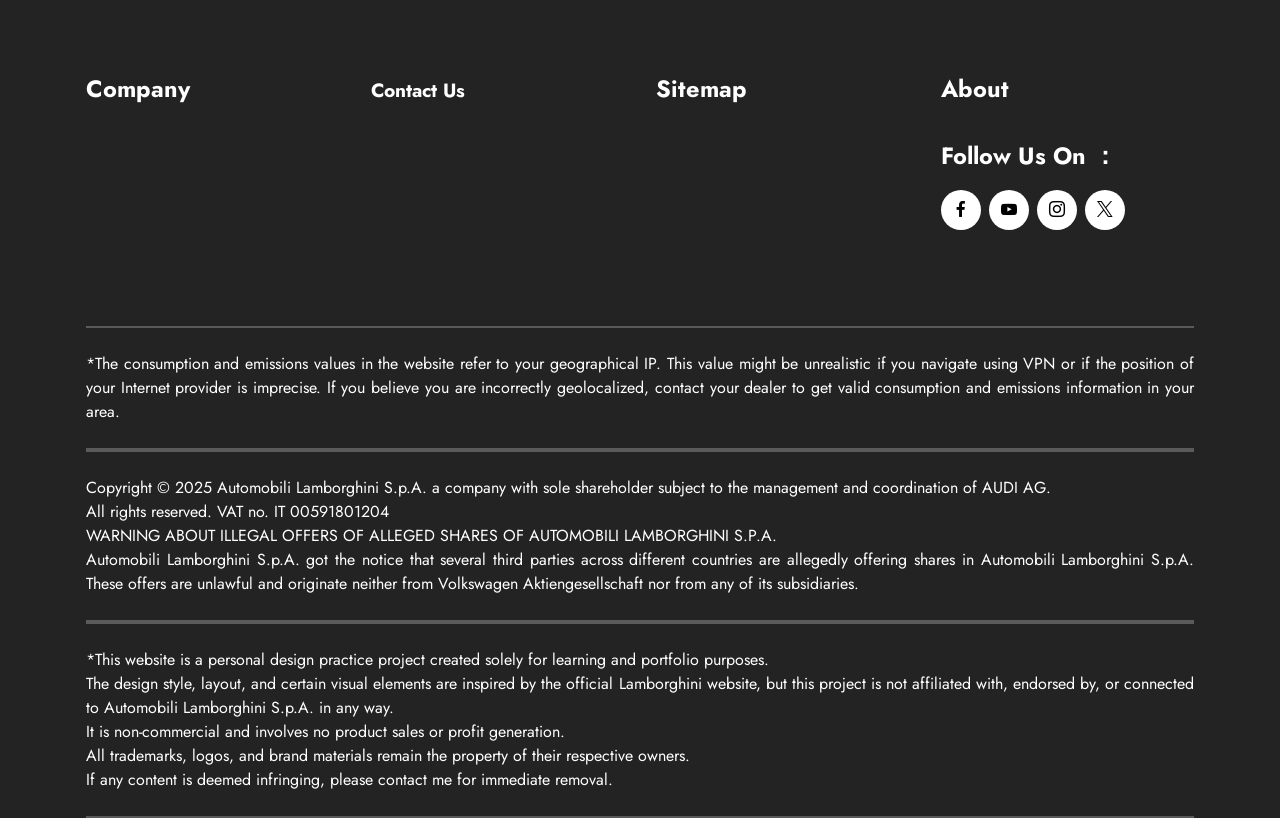
==== commit 38354d55: "Update index.html" ====
--- a/index.html
+++ b/index.html
@@ -405,8 +405,8 @@
             </div>
         </div>
     </div>
-</section><section class="display-7" style="padding: 0;align-items: center;justify-content: center;flex-wrap: wrap;    align-content: center;display: flex;position: relative;height: 4rem;"><a href="https://mobiri.se/" style="flex: 1 1;height: 4rem;position: absolute;width: 100%;z-index: 1;"><img alt="" style="height: 4rem;" src="[data-uri]"></a><p style="margin: 0;text-align: center;" class="display-7">&#8204;</p><a style="z-index:1" href="https://mobirise.com">Mobirise </a></section><script src="assets/bootstrap/js/bootstrap.bundle.min.js"></script>  <script src="assets/smoothscroll/smooth-scroll.js"></script>  <script src="assets/ytplayer/index.js"></script>  <script src="assets/dropdown/js/navbar-dropdown.js"></script>  <script src="assets/vimeoplayer/player.js"></script>  <script src="assets/embla/embla.min.js"></script>  <script src="assets/embla/script.js"></script>  <script src="assets/theme/js/script.js"></script>  
+</section>
   
   
 </body>
-</html>+</html>
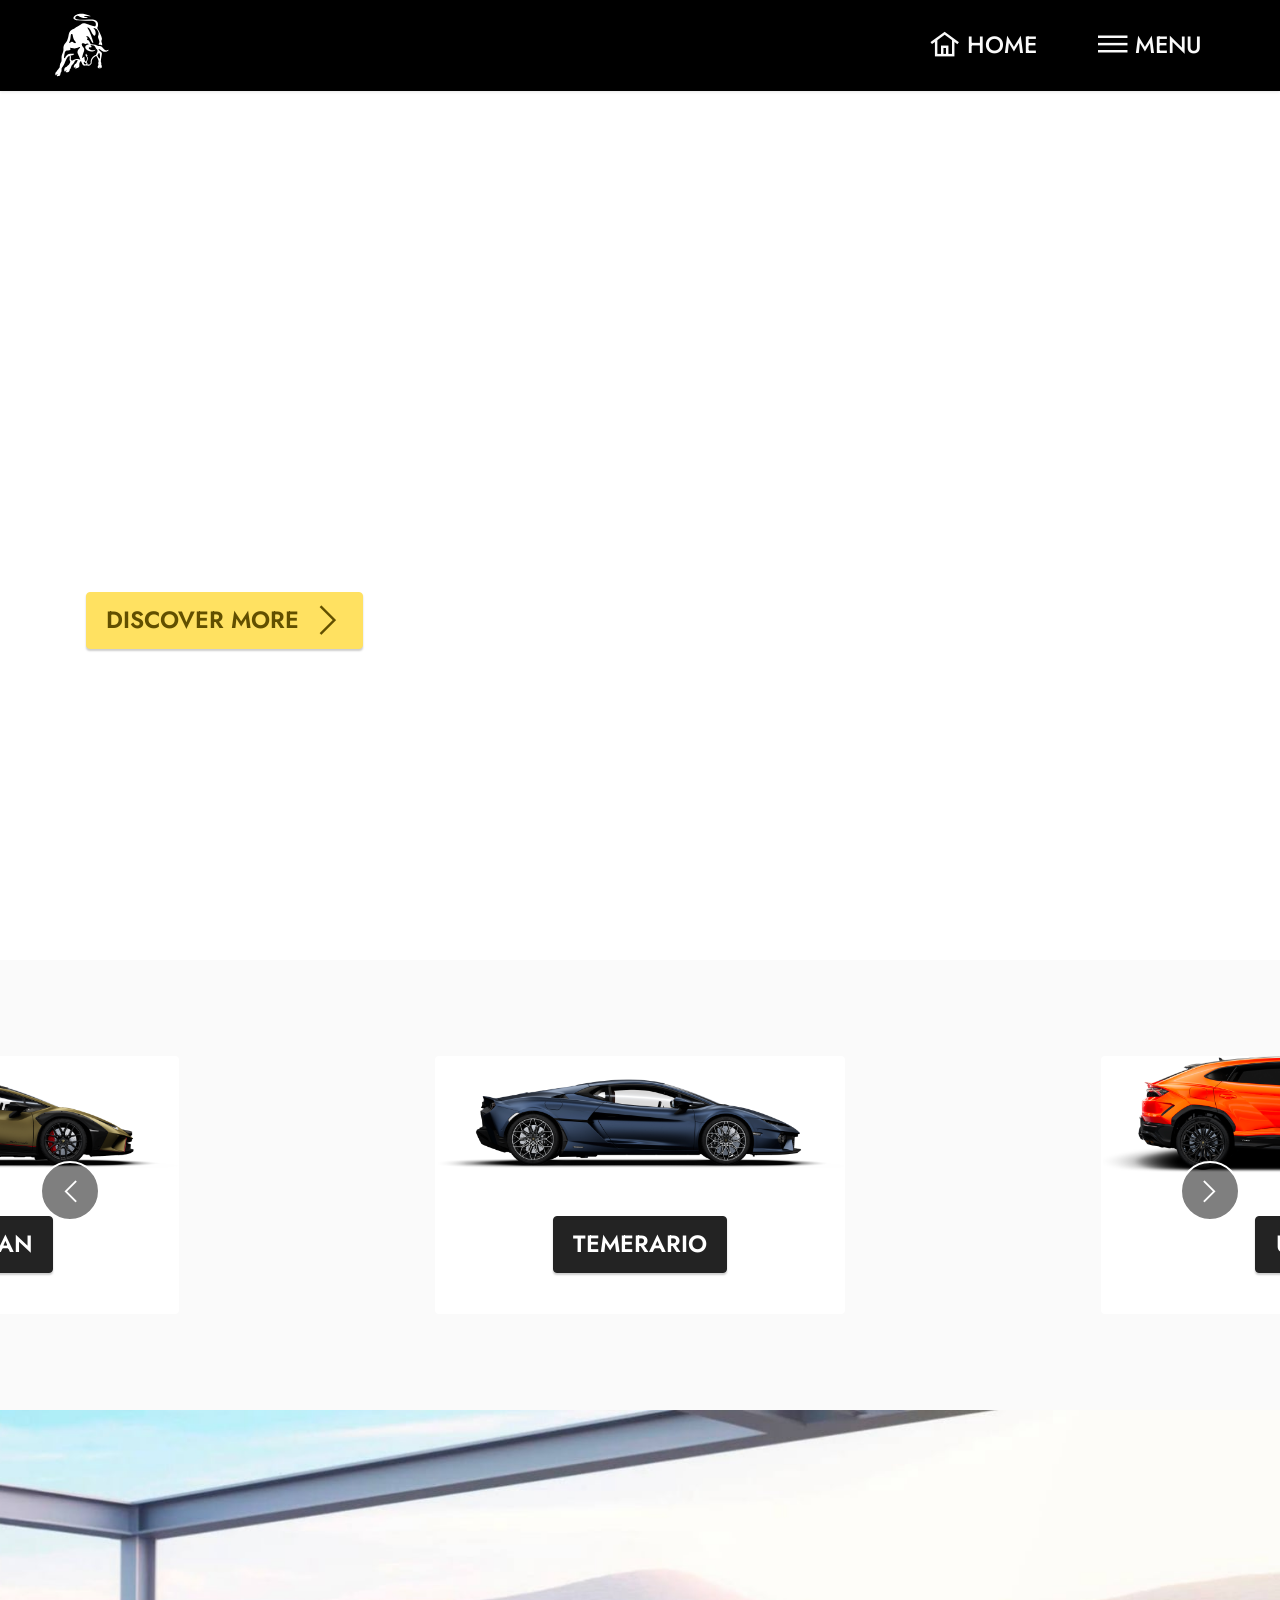
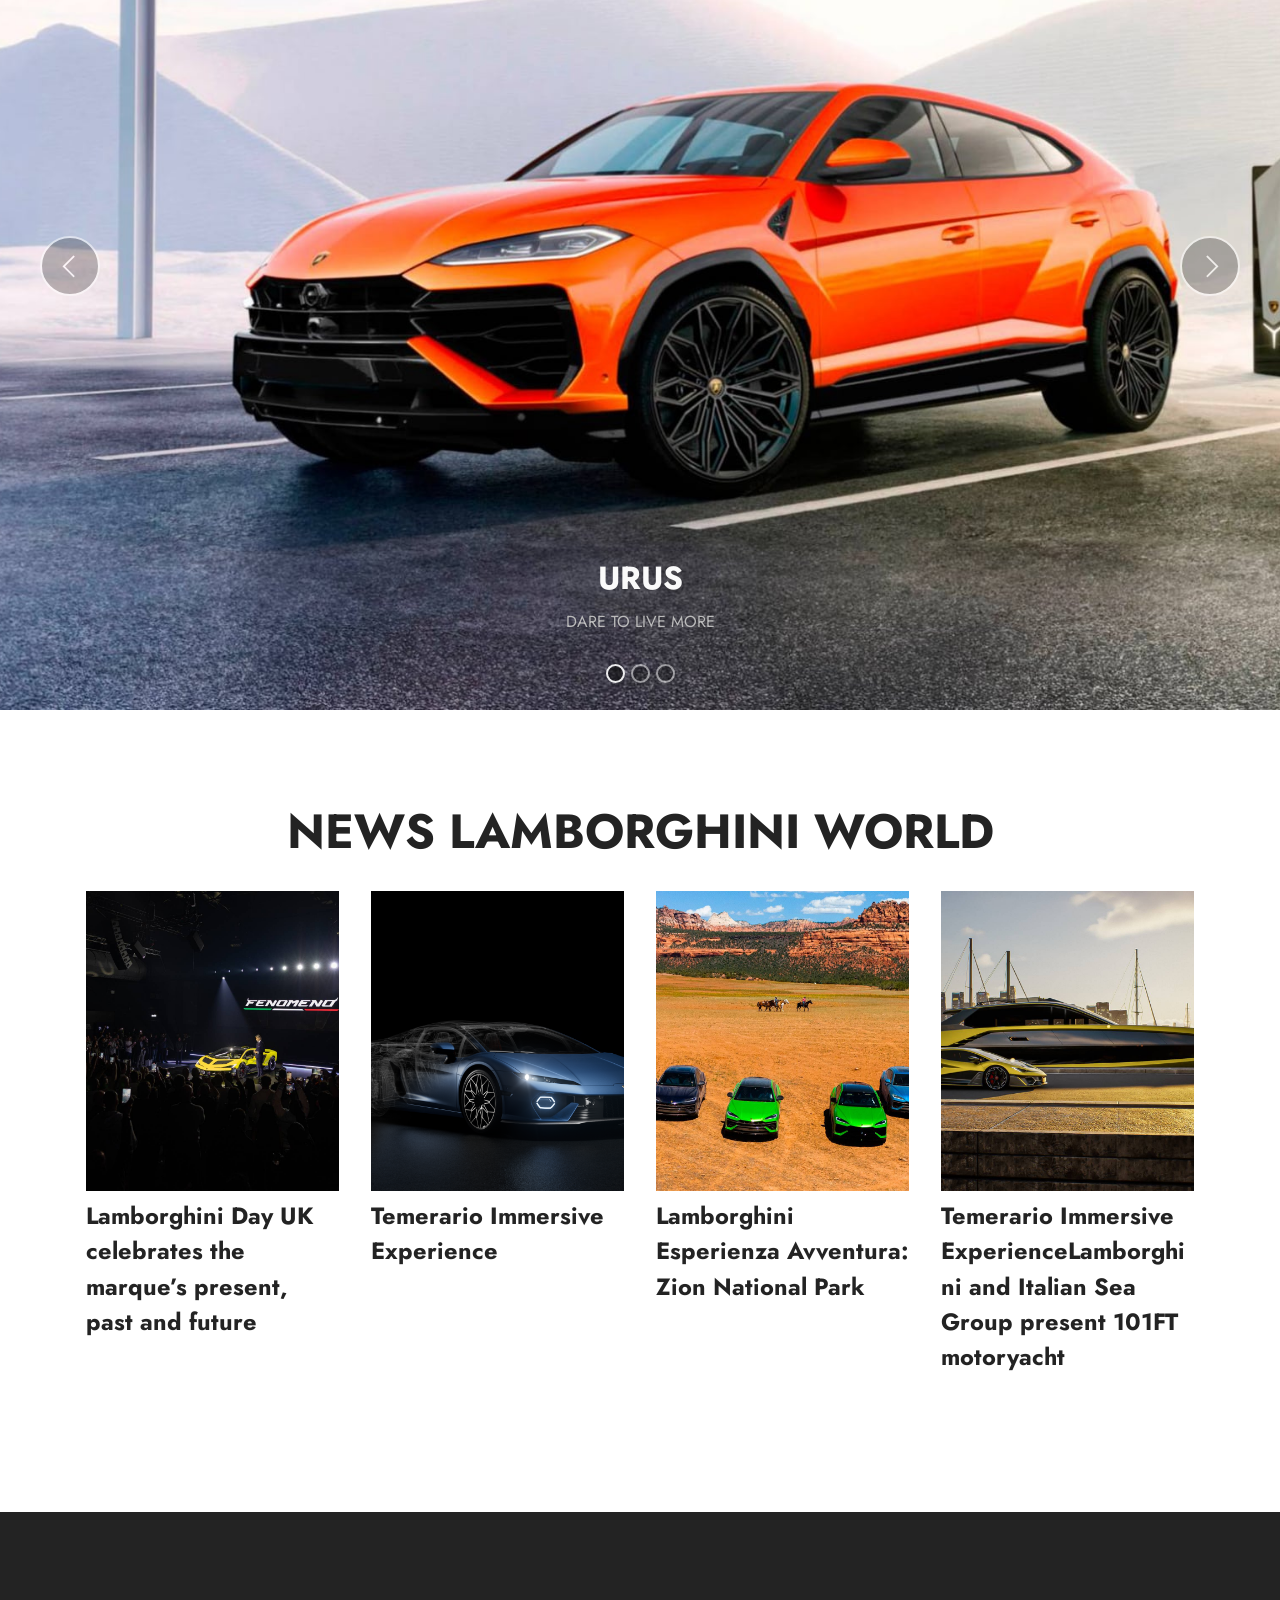
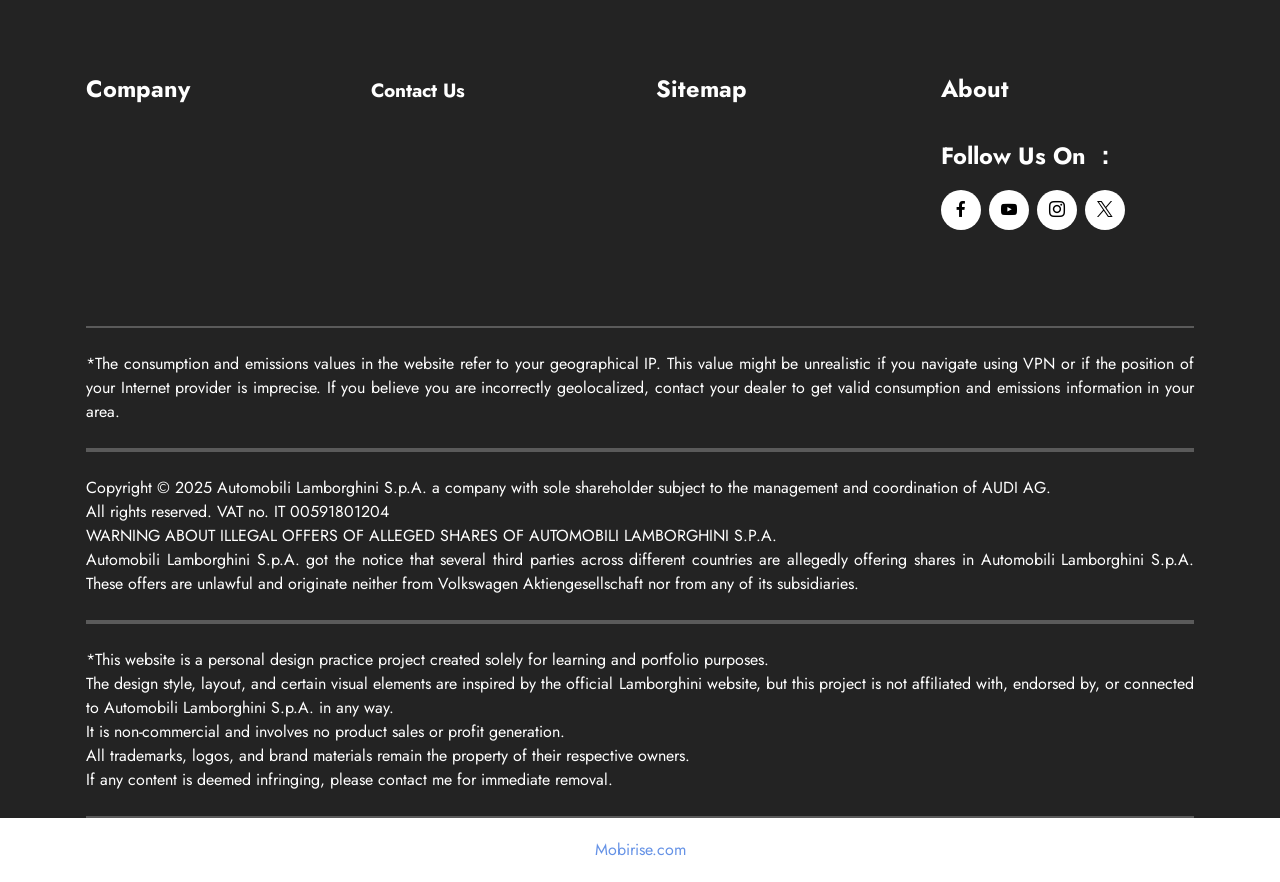
==== commit b851af76: "create github pages" ====
--- a/index.html
+++ b/index.html
@@ -18,7 +18,7 @@
   <link rel="stylesheet" href="assets/theme/css/style.css">
   <link rel="preload" href="https://fonts.googleapis.com/css?family=Jost:100,200,300,400,500,600,700,800,900,100i,200i,300i,400i,500i,600i,700i,800i,900i&display=swap" as="style" onload="this.onload=null;this.rel='stylesheet'">
   <noscript><link rel="stylesheet" href="https://fonts.googleapis.com/css?family=Jost:100,200,300,400,500,600,700,800,900,100i,200i,300i,400i,500i,600i,700i,800i,900i&display=swap"></noscript>
-  <link rel="preload" as="style" href="assets/mobirise/css/mbr-additional.css?v=b3zC8y"><link rel="stylesheet" href="assets/mobirise/css/mbr-additional.css?v=b3zC8y" type="text/css">
+  <link rel="preload" as="style" href="assets/mobirise/css/mbr-additional.css?v=T5YaqO"><link rel="stylesheet" href="assets/mobirise/css/mbr-additional.css?v=T5YaqO" type="text/css">
 
   
   
@@ -47,8 +47,8 @@
                 </div>
             </button>
             <div class="collapse navbar-collapse" id="navbarSupportedContent">
-                <ul class="navbar-nav nav-dropdown nav-right" data-app-modern-menu="true"><li class="nav-item"><a class="nav-link link text-white display-7" href="https://mobiri.se"></a></li>
-                    <li class="nav-item"><a class="nav-link link text-white text-primary display-7" href="index.html"><span class="mobi-mbri mobi-mbri-home mbr-iconfont mbr-iconfont-btn"></span>HOME</a></li><li class="nav-item"><a class="nav-link link text-white text-primary display-7" href="menu.html"><span class="mobi-mbri mobi-mbri-menu mbr-iconfont mbr-iconfont-btn"></span>MENU</a>
+                <ul class="navbar-nav nav-dropdown nav-right" data-app-modern-menu="true"><li class="nav-item"><a class="nav-link link text-white display-4" href="https://mobiri.se"></a></li>
+                    <li class="nav-item"><a class="nav-link link text-white text-primary display-4" href="index.html"><span class="mobi-mbri mobi-mbri-home mbr-iconfont mbr-iconfont-btn"></span>HOME</a></li><li class="nav-item"><a class="nav-link link text-white text-primary display-4" href="menu.html"><span class="mobi-mbri mobi-mbri-menu mbr-iconfont mbr-iconfont-btn"></span>MENU</a>
                     </li></ul>
                 
                 
@@ -167,10 +167,10 @@
 
 <section data-bs-version="5.1" class="slider1 cid-uYPjOqt52y mbr-fullscreen" id="slider1-l">
     
-    <div class="carousel slide carousel-fade" id="uZ1j37ig0K" data-ride="carousel" data-bs-ride="carousel" data-interval="5000" data-bs-interval="5000">
+    <div class="carousel slide carousel-fade" id="uZ1l98PayK" data-ride="carousel" data-bs-ride="carousel" data-interval="5000" data-bs-interval="5000">
         <ol class="carousel-indicators">
-            <li data-slide-to="0" data-bs-slide-to="0" class="active" data-target="#uZ1j37ig0K" data-bs-target="#uZ1j37ig0K"></li>
-            <li data-slide-to="1" data-bs-slide-to="1" data-target="#uZ1j37ig0K" data-bs-target="#uZ1j37ig0K"></li><li data-slide-to="2" data-bs-slide-to="2" data-target="#uZ1j37ig0K" data-bs-target="#uZ1j37ig0K"></li>
+            <li data-slide-to="0" data-bs-slide-to="0" class="active" data-target="#uZ1l98PayK" data-bs-target="#uZ1l98PayK"></li>
+            <li data-slide-to="1" data-bs-slide-to="1" data-target="#uZ1l98PayK" data-bs-target="#uZ1l98PayK"></li><li data-slide-to="2" data-bs-slide-to="2" data-target="#uZ1l98PayK" data-bs-target="#uZ1l98PayK"></li>
             
         </ol>
         <div class="carousel-inner">
@@ -205,11 +205,11 @@
             </div>
             
         </div>
-        <a class="carousel-control carousel-control-prev" role="button" data-slide="prev" data-bs-slide="prev" href="#uZ1j37ig0K">
+        <a class="carousel-control carousel-control-prev" role="button" data-slide="prev" data-bs-slide="prev" href="#uZ1l98PayK">
             <span class="mobi-mbri mobi-mbri-arrow-prev" aria-hidden="true"></span>
             <span class="sr-only visually-hidden">Previous</span>
         </a>
-        <a class="carousel-control carousel-control-next" role="button" data-slide="next" data-bs-slide="next" href="#uZ1j37ig0K">
+        <a class="carousel-control carousel-control-next" role="button" data-slide="next" data-bs-slide="next" href="#uZ1l98PayK">
             <span class="mobi-mbri mobi-mbri-arrow-next" aria-hidden="true"></span>
             <span class="sr-only visually-hidden">Next</span>
         </a>
@@ -229,32 +229,32 @@
         </div>
         <div class="row mbr-gallery mt-4">
             <div class="col-12 col-md-6 col-lg-3 item gallery-image active">
-                <div class="item-wrapper" data-toggle="modal" data-bs-toggle="modal" data-target="#uZ1j37yIDY-modal" data-bs-target="#uZ1j37yIDY-modal">
-                    <img class="w-100" src="assets/images/cover.webp" alt="Mobirise Website Builder" data-slide-to="0" data-bs-slide-to="0" data-target="#lb-uZ1j37yIDY" data-bs-target="#lb-uZ1j37yIDY">
+                <div class="item-wrapper" data-toggle="modal" data-bs-toggle="modal" data-target="#uZ1l991HE4-modal" data-bs-target="#uZ1l991HE4-modal">
+                    <img class="w-100" src="assets/images/cover.webp" alt="Mobirise Website Builder" data-slide-to="0" data-bs-slide-to="0" data-target="#lb-uZ1l991HE4" data-bs-target="#lb-uZ1l991HE4">
                     <div class="icon-wrapper">
                         <span class="mobi-mbri mobi-mbri-search mbr-iconfont mbr-iconfont-btn"></span>
                     </div>
                 </div>
                 <h6 class="mbr-item-subtitle mbr-fonts-style align-center mb-2 mt-2 display-4"><strong>Lamborghini Day UK celebrates the marque’s present, past and future</strong></h6>
             </div><div class="col-12 col-md-6 col-lg-3 item gallery-image">
-                <div class="item-wrapper" data-toggle="modal" data-bs-toggle="modal" data-target="#uZ1j37yIDY-modal" data-bs-target="#uZ1j37yIDY-modal">
-                    <img class="w-100" src="assets/images/c80a5e3081a9e65598014d1cda09ed0a7d1cff60.webp" alt="Mobirise Website Builder" data-slide-to="1" data-bs-slide-to="1" data-target="#lb-uZ1j37yIDY" data-bs-target="#lb-uZ1j37yIDY">
+                <div class="item-wrapper" data-toggle="modal" data-bs-toggle="modal" data-target="#uZ1l991HE4-modal" data-bs-target="#uZ1l991HE4-modal">
+                    <img class="w-100" src="assets/images/c80a5e3081a9e65598014d1cda09ed0a7d1cff60.webp" alt="Mobirise Website Builder" data-slide-to="1" data-bs-slide-to="1" data-target="#lb-uZ1l991HE4" data-bs-target="#lb-uZ1l991HE4">
                     <div class="icon-wrapper">
                         <span class="mobi-mbri mobi-mbri-search mbr-iconfont mbr-iconfont-btn"></span>
                     </div>
                 </div>
                 <h6 class="mbr-item-subtitle mbr-fonts-style align-center mb-2 mt-2 display-4"><strong>Temerario Immersive Experience</strong></h6>
             </div><div class="col-12 col-md-6 col-lg-3 item gallery-image">
-                <div class="item-wrapper" data-toggle="modal" data-bs-toggle="modal" data-target="#uZ1j37yIDY-modal" data-bs-target="#uZ1j37yIDY-modal">
-                    <img class="w-100" src="assets/images/coversito.webp" alt="Mobirise Website Builder" data-slide-to="2" data-bs-slide-to="2" data-target="#lb-uZ1j37yIDY" data-bs-target="#lb-uZ1j37yIDY">
+                <div class="item-wrapper" data-toggle="modal" data-bs-toggle="modal" data-target="#uZ1l991HE4-modal" data-bs-target="#uZ1l991HE4-modal">
+                    <img class="w-100" src="assets/images/coversito.webp" alt="Mobirise Website Builder" data-slide-to="2" data-bs-slide-to="2" data-target="#lb-uZ1l991HE4" data-bs-target="#lb-uZ1l991HE4">
                     <div class="icon-wrapper">
                         <span class="mobi-mbri mobi-mbri-search mbr-iconfont mbr-iconfont-btn"></span>
                     </div>
                 </div>
                 <h6 class="mbr-item-subtitle mbr-fonts-style align-center mb-2 mt-2 display-4"><strong>Lamborghini Esperienza Avventura: Zion National Park</strong></h6>
             </div><div class="col-12 col-md-6 col-lg-3 item gallery-image">
-                <div class="item-wrapper" data-toggle="modal" data-bs-toggle="modal" data-target="#uZ1j37yIDY-modal" data-bs-target="#uZ1j37yIDY-modal">
-                    <img class="w-100" src="assets/images/cover-2.webp" alt="Mobirise Website Builder" data-slide-to="3" data-bs-slide-to="3" data-target="#lb-uZ1j37yIDY" data-bs-target="#lb-uZ1j37yIDY">
+                <div class="item-wrapper" data-toggle="modal" data-bs-toggle="modal" data-target="#uZ1l991HE4-modal" data-bs-target="#uZ1l991HE4-modal">
+                    <img class="w-100" src="assets/images/cover-2.webp" alt="Mobirise Website Builder" data-slide-to="3" data-bs-slide-to="3" data-target="#lb-uZ1l991HE4" data-bs-target="#lb-uZ1l991HE4">
                     <div class="icon-wrapper">
                         <span class="mobi-mbri mobi-mbri-search mbr-iconfont mbr-iconfont-btn"></span>
                     </div>
@@ -266,11 +266,11 @@
             
         </div>
 
-        <div class="modal mbr-slider" tabindex="-1" role="dialog" aria-hidden="true" id="uZ1j37yIDY-modal">
+        <div class="modal mbr-slider" tabindex="-1" role="dialog" aria-hidden="true" id="uZ1l991HE4-modal">
             <div class="modal-dialog" role="document">
                 <div class="modal-content">
                     <div class="modal-body">
-                        <div class="carousel slide carousel-fade" id="lb-uZ1j37yIDY" data-ride="carousel" data-bs-ride="carousel" data-interval="5000" data-bs-interval="5000">
+                        <div class="carousel slide carousel-fade" id="lb-uZ1l991HE4" data-ride="carousel" data-bs-ride="carousel" data-interval="5000" data-bs-interval="5000">
                             <div class="carousel-inner">
                                 <div class="carousel-item active">
                                     <img class="d-block w-100" src="assets/images/cover.webp" alt="Mobirise Website Builder">
@@ -286,18 +286,18 @@
                                 
                             </div>
                             <ol class="carousel-indicators">
-                                <li data-slide-to="0" data-bs-slide-to="0" class="active" data-target="#lb-uZ1j37yIDY" data-bs-target="#lb-uZ1j37yIDY"></li>
-                                <li data-slide-to="1" data-bs-slide-to="1" data-target="#lb-uZ1j37yIDY" data-bs-target="#lb-uZ1j37yIDY"></li>
-                                <li data-slide-to="2" data-bs-slide-to="2" data-target="#lb-uZ1j37yIDY" data-bs-target="#lb-uZ1j37yIDY"></li>
-                                <li data-slide-to="3" data-bs-slide-to="3" data-target="#lb-uZ1j37yIDY" data-bs-target="#lb-uZ1j37yIDY"></li>
+                                <li data-slide-to="0" data-bs-slide-to="0" class="active" data-target="#lb-uZ1l991HE4" data-bs-target="#lb-uZ1l991HE4"></li>
+                                <li data-slide-to="1" data-bs-slide-to="1" data-target="#lb-uZ1l991HE4" data-bs-target="#lb-uZ1l991HE4"></li>
+                                <li data-slide-to="2" data-bs-slide-to="2" data-target="#lb-uZ1l991HE4" data-bs-target="#lb-uZ1l991HE4"></li>
+                                <li data-slide-to="3" data-bs-slide-to="3" data-target="#lb-uZ1l991HE4" data-bs-target="#lb-uZ1l991HE4"></li>
                             </ol>
                             <a role="button" href="" class="close" data-dismiss="modal" data-bs-dismiss="modal" aria-label="Close">
                             </a>
-                            <a class="carousel-control-prev carousel-control" role="button" data-slide="prev" data-bs-slide="prev" href="#lb-uZ1j37yIDY">
+                            <a class="carousel-control-prev carousel-control" role="button" data-slide="prev" data-bs-slide="prev" href="#lb-uZ1l991HE4">
                                 <span class="mobi-mbri mobi-mbri-arrow-prev" aria-hidden="true"></span>
                                 <span class="sr-only visually-hidden">Previous</span>
                             </a>
-                            <a class="carousel-control-next carousel-control" role="button" data-slide="next" data-bs-slide="next" href="#lb-uZ1j37yIDY">
+                            <a class="carousel-control-next carousel-control" role="button" data-slide="next" data-bs-slide="next" href="#lb-uZ1l991HE4">
                                 <span class="mobi-mbri mobi-mbri-arrow-next" aria-hidden="true"></span>
                                 <span class="sr-only visually-hidden">Next</span>
                             </a>
@@ -405,8 +405,8 @@
             </div>
         </div>
     </div>
-</section>
+</section><section class="display-7" style="padding: 0;align-items: center;justify-content: center;flex-wrap: wrap;    align-content: center;display: flex;position: relative;height: 4rem;"><a href="https://mobiri.se/" style="flex: 1 1;height: 4rem;position: absolute;width: 100%;z-index: 1;"><img alt="" style="height: 4rem;" src="[data-uri]"></a><p style="margin: 0;text-align: center;" class="display-7">&#8204;</p><a style="z-index:1" href="https://mobirise.com">Mobirise.com </a></section><script src="assets/bootstrap/js/bootstrap.bundle.min.js"></script>  <script src="assets/smoothscroll/smooth-scroll.js"></script>  <script src="assets/ytplayer/index.js"></script>  <script src="assets/dropdown/js/navbar-dropdown.js"></script>  <script src="assets/vimeoplayer/player.js"></script>  <script src="assets/embla/embla.min.js"></script>  <script src="assets/embla/script.js"></script>  <script src="assets/theme/js/script.js"></script>  
   
   
 </body>
-</html>
+</html>
